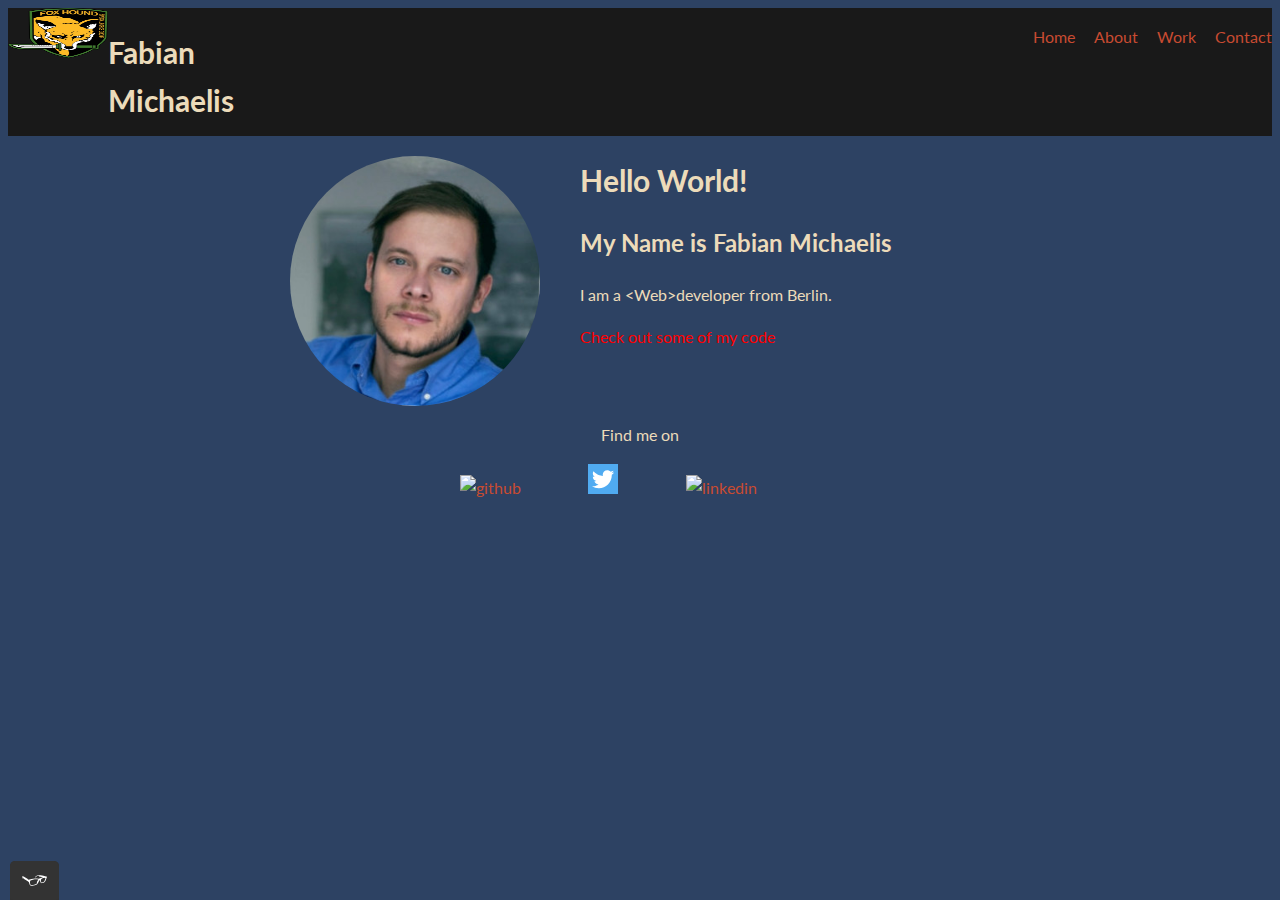
==== index.html @ 4f7755e6 "put charset in own row" ====
<!DOCTYPE html>
<html lang="en-US">
    <head>
        <meta charset="UTF-8">
        <meta name="viewport" content="width=device-width, initial-scale=1">
        <title>Fabian Michaelis - Portfolio</title>
        <link href="https://fonts.googleapis.com/css2?family=Lato:wght@400;700&display=swap" rel="stylesheet">
        <link rel="shortcut icon" href="https://www.wikipedia.org/static/favicon/wikipedia.ico">
        <link rel="stylesheet" type="text/css" href="https://cdnjs.cloudflare.com/ajax/libs/normalize/8.0.0/normalize.min.css">
        <link rel="stylesheet" type="text/css" href="css/style.production.css">
        
    </head>
   
    <body>
        
         <!--the head starts here-->
        
         <header class="page-header">
            <img src="img/FOXHOUND_Logo.webp" alt="logo" class="page-header__item logo">
            <h1 class="page-header__item">Fabian Michaelis</h1>
            <nav class="main-navigation page-header__item">
                <ul class="navigation-list" role ="menubar">
                        <li role="presentation">
                            <a class="pullRightLeft navigation-list__item" href="index.html"  id="home" role="menuitem">Home</a>
                        </li>
                        <li role="presentation">
                            <a class="pullRightLeft navigation-list__item" href="about.html" target="_blank" id="about" role="menuitem" >About</a>  
                        </li>
                        <li role="presentation">               
                            <a class="pullRightLeft navigation-list__item" href="work.html" id="work" role="menuitem" >Work</a>
                        </li>
                        <li role="presentation">
                            <a class="pullRightLeft navigation-list__item" href="contact.html" id="contact" role="menuitem" >Contact</a>
                        </li>
                </ul>
            </nav>        
        </header>


        <!--the head ends here-->
        
        
        <!--Main content starts here-->
        
        <!--the profile starts here-->

        <main class="profile">
            <div class="profile-picture">
                <img class="profile-portrait" src="img/1559252000316.jpeg" alt="profile-picture">
            </div>
                <div class="profile-description">   
                    <h1>Hello World!</h1>
                    <h2>My Name is Fabian Michaelis</h2>
                    <p>I am a <span>&lt;Web&gt;</span>developer from Berlin.</p>
                    <a href="http//github.com" id="code-link">Check out some of my code</a>
                </div>    
            </main>
        
         
        <!--Main content ends here-->
        <!--the profile ends here-->
        




        <!--The footer starts here-->
        
        <footer class="page-footer"> 
            
            <!--social-media starts here-->   
              
            <div class="social-media">     
                
                <p>Find me on</p>
                <!-- Github logo -->
               <a href="https://github.com/FabiMi"><img class="icons" src="https://img.icons8.com/material/100/000000/github.png" alt="github"></a>
                
                <!-- Twitter logo -->
                <a href="https://twitter.com/careerfoundry">
                    <svg version="1.1" class="icons" id="Capa_1" xmlns="http://www.w3.org/2000/svg" xmlns:xlink="http://www.w3.org/1999/xlink" x="0px" y="0px" viewBox="0 0 455.731 455.731" style="enable-background:new 0 0 455.731 455.731;" xml:space="preserve">
                      <g>
                        <rect x="0" y="0" style="fill:#50ABF1;" width="455.731" height="455.731" />
                        <path style="fill:#FFFFFF;" d="M60.377,337.822c30.33,19.236,66.308,30.368,104.875,30.368c108.349,0,196.18-87.841,196.18-196.18
                        c0-2.705-0.057-5.39-0.161-8.067c3.919-3.084,28.157-22.511,34.098-35c0,0-19.683,8.18-38.947,10.107
                        c-0.038,0-0.085,0.009-0.123,0.009c0,0,0.038-0.019,0.104-0.066c1.775-1.186,26.591-18.079,29.951-38.207
                        c0,0-13.922,7.431-33.415,13.932c-3.227,1.072-6.605,2.126-10.088,3.103c-12.565-13.41-30.425-21.78-50.25-21.78
                        c-38.027,0-68.841,30.805-68.841,68.803c0,5.362,0.617,10.581,1.784,15.592c-5.314-0.218-86.237-4.755-141.289-71.423
                        c0,0-32.902,44.917,19.607,91.105c0,0-15.962-0.636-29.733-8.864c0,0-5.058,54.416,54.407,68.329c0,0-11.701,4.432-30.368,1.272
                        c0,0,10.439,43.968,63.271,48.077c0,0-41.777,37.74-101.081,28.885L60.377,337.822z" />
                      </g>
                    </svg>
                </a>

                <!-- LinkedIn logo -->
                <a href="https://linkedin.com/in/fabian-michaelis-84b19117"><img class="icons" src="https://img.icons8.com/doodle/48/000000/linkedin--v2.png" alt="linkedin"></a>
            </div>    
        </footer>

        <!--the footer ends here-->
        <!--social media ends here-->
        
    
       
        <script src="./js/tota11y.min.js "></script>
    </body>
</html>
---- css/style.production.css ----
/*
* Prefixed by https://autoprefixer.github.io
* PostCSS: v8.3.6,
* Autoprefixer: v10.3.1
* Browsers: last 4 version
*/

/*
* Prefixed by https://autoprefixer.github.io
* PostCSS: v8.3.6,
* Autoprefixer: v10.3.1
* Browsers: last 4 version
*/

/*
Colors used

Text Color (Dark Gray): #2b2b2b;
Primary Color (Purple): #357b70;
Secondary Color (Orange): #e0b354;
 */

/*
* Prefixed by https://autoprefixer.github.io
* PostCSS: v8.3.6,
* Autoprefixer: v10.3.1
* Browsers: last 2 version
*/


header{
  height: 8rem;
  
  }
  
  
  
   body {
      min-height: auto;
      font-family: 'Lato', sans-serif;
      font-weight: 400;
      font-size: 16px;
      /* Sets the font size to 16px */
      line-height: 1.6;
      /* Sets the line-height to 1.6 */
      background-color: #2D4263;
      -webkit-box-sizing: border-box;
              box-sizing: border-box;
      color: #ECDBBA;
   }

   body:hover{
    color:black;
   }
  
   h1 {
      font-size: 30px;
      font-weight: 700;
    }
    
    h2 {
      font-size: 24px;
      font-weight: 700;
    }
    
    h3 {
      font-size: 18px;
      font-weight: 700;
    }
  
  
    .pullRightLeft a:before, .pullRightLeft a:after
    {
        position: absolute;
        width: 2px;
        height: 100%;
        top: 0px;
        content: '';
        background: #FFF;
        opacity: 0.3;
        -webkit-transition: all 0.3s;
        -o-transition: all 0.3s;
        transition: all 0.3s;
    }
    
    .pullRightLeft a:before
    {
        left: 0px;
    } 
    
    .pullRightLeft a:after
    {
        right: 0px;
    }
    
    .pullRightLeft a:hover:before, .pullRightLeft a:hover:after
    {
        width: 100%;
    }
  
  
  
  
  
  
    a {
      color: #C84B31;
      text-decoration: none;
      margin-right: 5%;
      
  
    }
  
    a:visited {
      /* visited link */
      color: #C84B31;
    }
    
  
  
    a:hover, a:focus {
      text-decoration: none;
      color: #C84B31;
      font-style: oblique;
      font-size: 20px;
      transition: 200ms;
      border-top: solid;
      transform: scale(2);
    }
  a:hover::after{
    transform: scale(1.5);
    transition: 200ms;
  
  }
    
    
    a:active {
     /*selected link*/
      color: #489c79;
    }
  

  
  
  
    button {
      /* overwrites browser defaults and resets the border */
      border: none;
      /* takes the font from the outer container */
      font-family: inherit;
      /* styles the background color, font color, and text decoration (underline, etc.) of the button */
      background-color: #e0b354;
      color: #2b2b2b;
      text-decoration: none;
      /*adds spacing to the button (this will be discussed more in-depth later) */
      padding: 10px;
      border-radius: 3px;
      /* gives the button a bottom border with a width of 2px, a type of solid, and a color in RGBA format */
      border-bottom: 2px solid rgba(0, 0, 0, 0.3);
    }
  
    button:hover, button:focus {
      /* lets the mouse appear as a hand when hovering over the button */
      cursor: pointer;
      /* reduces the opacity of the button to 80% */
      opacity: 0.8;
    }
  
    .button__secondary {
      background-color:#e0b354;
      color: #2b2b2b;
    }
  
  
  
  .profile-portrait{
      float: left;
      width: 250px;
      margin-right: 40px;
      border-radius: 50%;
      border-radius: 50%;
  }
  
  .profile-portrait:hover{
  background-color: aliceblue;
  border-radius: 10%;
  -webkit-transition: 200ms;
  -o-transition: 200ms;
  transition: 200ms;
  opacity: 0,2;
  
  
  }
  
    .page-footer{
         clear: both;
         display: -webkit-box;
         display: -ms-flexbox;
         display: flex; 
         -webkit-box-orient: vertical; 
         -webkit-box-direction: normal; 
             -ms-flex-direction: column; 
                 flex-direction: column;
         text-align: center;
  
    }
  
  
 
  
  .profile {
    max-width: 700px;
    margin: 0 auto;
  }
  
  
  @-webkit-keyframes menu-change {
    0% {
      background-color:#191919;
    }
    50% {
      background-color: #312c2e;
    }
    100% {
      background-color: #2b2828;
    }
  
  
  }
  
  
  @keyframes menu-change {
    0% {
      background-color:#191919;
    }
    50% {
      background-color: #312c2e;
    }
    100% {
      background-color: #2b2828;
    }
  
  
  }
  
  
 

    
    .page-header {
      -webkit-box-sizing: border-box;
              box-sizing: border-box;
      display: -webkit-box;
      display: -ms-flexbox;
      display: flex;
      -webkit-box-orient:  vertical;
      -webkit-box-direction:  normal;
          -ms-flex-direction:  row;
              flex-direction:  row;
    
      width: 100%;
      margin-bottom: 20px;
      background-color: #191919;
      padding-bottom: 2px;
      -webkit-animation-name: menu-change;
              animation-name: menu-change;
      -webkit-animation-iteration-count: infinite;
              animation-iteration-count: infinite;
    -webkit-animation-direction: alternate;
            animation-direction: alternate;
    -webkit-animation-timing-function: linear;
            animation-timing-function: linear;
    -webkit-animation-duration: 1s;
            animation-duration: 1s;

    }

   
  
    .page-header__item {
      -webkit-box-flex: 0;
          -ms-flex: 0 1 100px;
              flex: 0 1 100px;
      position: relative;
    }
  
    .page-header__item:last-child {
      -webkit-box-flex: 1;
          -ms-flex-positive: 1;
              flex-grow: 1;
      text-align: right;
    }
  
    .navigation-list {
      list-style-type: none;
    }
  
    .navigation-list li {
      display: inline-block;
      margin-left: 15px;
    }
  
    .logo{
      width: 50px;
      height: 50px;
    float: left;
    }
    
   
  @media all and (min-width: 750px) {
    .grid {
      display: -ms-grid;
      display: grid; 
      -ms-grid-columns: 1fr 20px 1fr 20px 1fr; 
      grid-template-columns: 1fr 1fr 1fr;
      grid-gap: 20px;
      margin: 0;
  }
    
  
    .grid__item {
      background-color: rgb(104, 74, 74);
      width: auto;
      min-height: auto;
      margin: 0;
      
    }
  
    .grid__item:hover{
     border-radius: 25%;
     background-color: aliceblue;
     -webkit-transition:2s;
     -o-transition:2s;
     transition:2s;
     font-size: 12px;
    }
  
  
    .grid__item_long{
     
      -ms-grid-column: 1;
      -ms-grid-column-span: 3;
      grid-column: 1 / 4;
      -ms-grid-row: 3;
      grid-row: 3 / 3;
      background-color: rgb(104, 74, 74);
    }
  
  
    .grid__item_long:hover {
  
      -webkit-transition:2s;
  
      -o-transition:2s;
  
      transition:2s;
     background-color: rgb(10, 11, 12);
     font-size: 18px;
     border-bottom-left-radius: 25%;
     border-top-right-radius: 50%;
  
  
    }
  
    .grid__item:last-child {
      -ms-grid-column: 3;
      -ms-grid-column-span: 1;
      grid-column: 3 / 4;
      -ms-grid-row: 1;
      -ms-grid-row-span: 2;
      grid-row: 1 / 3;
    }
  }
  @media all and (max-width: 500px) {
    .grid {
      background-color: lawngreen;
      display:-ms-grid;
      display:grid;
      -ms-grid-columns: 1fr;
      grid-template-columns: 1fr;
    }
  }
  @media all and (min-width: 500px) and (max-width: 750px){
    .grid {
      background-color: rosybrown;
      display: -ms-grid;
      display: grid;
      -ms-grid-columns: 1fr 1fr;
      grid-template-columns: 1fr 1fr;
    }
  }
  @media all and (max-width: 750px) {
    .grid {
      -webkit-transition: 200ms;
      -o-transition: 200ms;
      transition: 200ms;
      background-color: lightpink;
      display: -ms-grid;
      display: grid; 
      grid-gap: 10px;
    }
    .grid__item:last-child {
      grid-column: auto / auto;
      grid-row: auto / auto;
    }
    h1 {
      font-size: 22px;
    }
  }
  
  .about-grid {
    
    display: -ms-grid;
    
    display: grid;
    -ms-grid-columns: 50% 50%;
    grid-template-columns: 50% 50%;
  
  }
  
  .about-grid-skills{
  
    -ms-grid-column: 1;
  
    -ms-grid-column-span: 2;
  
    grid-column: 1/ 3;
    -ms-grid-row: 2;
    grid-row: 2 / 2;
    margin-left: 25%;
    margin-right: 25%;
  
  
  
  }
  
  .fading-lines {
        height: 1px;
        background-color: #E6E6E6;
        width: 80%;
        margin: 0 auto;
        background-image: -o-linear-gradient(left , white 2%, #E6E6E6 50%, white 98%);
        background-image: -webkit-gradient(linear , left top, right top , color-stop(2%, white), color-stop(50%, #E6E6E6), color-stop(98%, white));
        background-image: linear-gradient(left , white 2%, #E6E6E6 50%, white 98%);
        background-image: -ms-linear-gradient(left , white 2%, #E6E6E6 50%, white 98%);
        background-image: -webkit-gradient( linear, left bottom, right bottom, color-stop(0.02, white), color-stop(0.5, gray), color-stop(0.98, white) );
  }
  
  .i-am, .i-like {
    text-align: center;
    text-decoration: none
  }
  
  .about-list {
    list-style: none;
    padding: 0;
  }
  @-webkit-keyframes sun-move {
    from {
      -webkit-transform: translate(0, 0px);
              transform: translate(0, 0px);
    }
    to {
      -webkit-transform: translate(300px, 200px);
              transform: translate(300px, 200px);
    }
      0% {
        fill: #edc655;
      }
      50% {
        fill: #fcffad;
      }
      100% {
        fill: #f76414;
      }
  
      from {
        -webkit-transform: rotate(0deg);
                transform: rotate(0deg);
      }
      to {
        -webkit-transform: rotate(10deg);
                transform: rotate(10deg);
  
      }
  
      }
  @keyframes sun-move {
    from {
      -webkit-transform: translate(0, 0px);
              transform: translate(0, 0px);
    }
    to {
      -webkit-transform: translate(300px, 200px);
              transform: translate(300px, 200px);
    }
      0% {
        fill: #edc655;
      }
      50% {
        fill: #fcffad;
      }
      100% {
        fill: #f76414;
      }
  
      from {
        -webkit-transform: rotate(0deg);
                transform: rotate(0deg);
      }
      to {
        -webkit-transform: rotate(10deg);
                transform: rotate(10deg);
  
      }
  
      }
    
    
  
  @-webkit-keyframes color-change {
    0% {
      fill: #edc655;
    }
    50% {
      fill: #fcffad;
    }
    100% {
      fill: #f76414;
    }
  }
    
    
  
  @keyframes color-change {
    0% {
      fill: #edc655;
    }
    50% {
      fill: #fcffad;
    }
    100% {
      fill: #f76414;
    }
  }
  
  .sun {
    -webkit-animation-duration: 15s;
            animation-duration: 15s;
    -webkit-animation-name: color-change;
            animation-name: color-change;
    -webkit-animation-name: sun-move;
            animation-name: sun-move;
    -webkit-animation-iteration-count: infinite;
            animation-iteration-count: infinite;
    -webkit-animation-direction: alternate;
            animation-direction: alternate;
    -webkit-animation-timing-function: linear;
            animation-timing-function: linear;
  }
  /*
  .sun{
  animation-name: sun-move;
  animation-iteration-count: infinite;
    animation-direction: alternate;
    animation-timing-function: linear;
  }
  */
  
  
  @-webkit-keyframes cloud-move {
    from {
      -webkit-transform: translate(0, 50px);
              transform: translate(0, 50px);
    }
    to {
      -webkit-transform: translate(200px, 50px);
              transform: translate(200px, 50px);
    }
  }
  
  
  @keyframes cloud-move {
    from {
      -webkit-transform: translate(0, 50px);
              transform: translate(0, 50px);
    }
    to {
      -webkit-transform: translate(200px, 50px);
              transform: translate(200px, 50px);
    }
  }
  
  .cloud-front {
    -webkit-animation: 30s cloud-move infinite alternate linear;
            animation: 30s cloud-move infinite alternate linear;
  }
  
  @-webkit-keyframes cloud-move-reverse {
    from {
      -webkit-transform: translate(446px, 48px);
              transform: translate(446px, 48px);
    }
    to {
      -webkit-transform: translate(100px, 48px);
              transform: translate(100px, 48px);
    }
  }
  
  @keyframes cloud-move-reverse {
    from {
      -webkit-transform: translate(446px, 48px);
              transform: translate(446px, 48px);
    }
    to {
      -webkit-transform: translate(100px, 48px);
              transform: translate(100px, 48px);
    }
  }
  
  .cloud-back {
    -webkit-animation: 34s cloud-move-reverse infinite alternate linear;
            animation: 34s cloud-move-reverse infinite alternate linear;
  }
  
  
  

  .intro {


margin-left: 45%;
margin-right: 45%;
  
  }


  @-webkit-keyframes skills-move {
    from {
      -webkit-transform: translate(0, 0px);
              transform: translate(0, 0px);
    }
    to {
      -webkit-transform: translate(200px, 0px);
    }  
    }


  @keyframes skills-move {
    from {
      -webkit-transform: translate(0, 0px);
              transform: translate(0, 0px);
    }
    to {
      -webkit-transform: translate(200px, 0px);
    }  
    }

  td{

    border-style: solid;   
    padding: 2px; 
    margin-left: 10px;

  }
.about-grid-skills {
  -webkit-animation-duration: 15s;
            animation-duration: 15s;
    -webkit-animation-name: skills-move;
            animation-name: skills-move;
            -webkit-animation-iteration-count: infinite;
            animation-iteration-count: infinite;
    -webkit-animation-direction: alternate;
            animation-direction: alternate;
    -webkit-animation-timing-function: linear;
            animation-timing-function: linear;
            -webkit-transform: scaleZ(2);
                    transform: scaleZ(2);

}

.contact-grid{

  display: -ms-grid;

  display: grid;
  -ms-grid-columns: 1fr 1fr 1fr;
  grid-template-columns: 1fr 1fr 1fr;
  -ms-grid-rows: 1fr 1fr 1fr ;
  grid-template-rows: 1fr 1fr 1fr ;
  
}

.contact-grid > *:nth-child(1){
  -ms-grid-row: 1;
  -ms-grid-column: 1;
  
}

.contact-grid > *:nth-child(2){
  -ms-grid-row: 1;
  -ms-grid-column: 2;
  
}

.contact-grid > *:nth-child(3){
  -ms-grid-row: 1;
  -ms-grid-column: 3;
  
}

.contact-grid > *:nth-child(4){
  -ms-grid-row: 2;
  -ms-grid-column: 1;
  
}

.contact-grid > *:nth-child(5){
  -ms-grid-row: 2;
  -ms-grid-column: 2;
  
}

.contact-grid > *:nth-child(6){
  -ms-grid-row: 2;
  -ms-grid-column: 3;
  
}

.contact-grid > *:nth-child(7){
  -ms-grid-row: 3;
  -ms-grid-column: 1;
  
}

.contact-grid > *:nth-child(8){
  -ms-grid-row: 3;
  -ms-grid-column: 2;
  
}

.contact-grid > *:nth-child(9){
  -ms-grid-row: 3;
  -ms-grid-column: 3;
  
}

.contact-grid-item{
  width: auto;
  min-height: auto;
  margin: 0;


} 

@-webkit-keyframes web-move{
from {
  -webkit-transform: translate(0, 0px);
          transform: translate(-100, 0px);
}
to {
  -webkit-transform: translate(200px, 0px);
  transform: translate(200, 0px);
}  
} 

@keyframes web-move{
from {
  -webkit-transform: translate(0, 0px);
          transform: translate(-100, 0px);
}
to {
  -webkit-transform: translate(200px, 0px);
  transform: translate(200, 0px);
}  
}

.web{
  -webkit-animation-name: web-move;
          animation-name: web-move;
  -webkit-animation-duration: 15s;
          animation-duration: 15s;
  -webkit-animation-iteration-count: infinite;
  animation-iteration-count: infinite;
-webkit-animation-direction: alternate;
  animation-direction: alternate;
-webkit-animation-timing-function: linear;
  animation-timing-function: linear;


}

.icons{
  width: 30px;
  height: 30px; 
  }

  #code-link{
    color:red;
  }
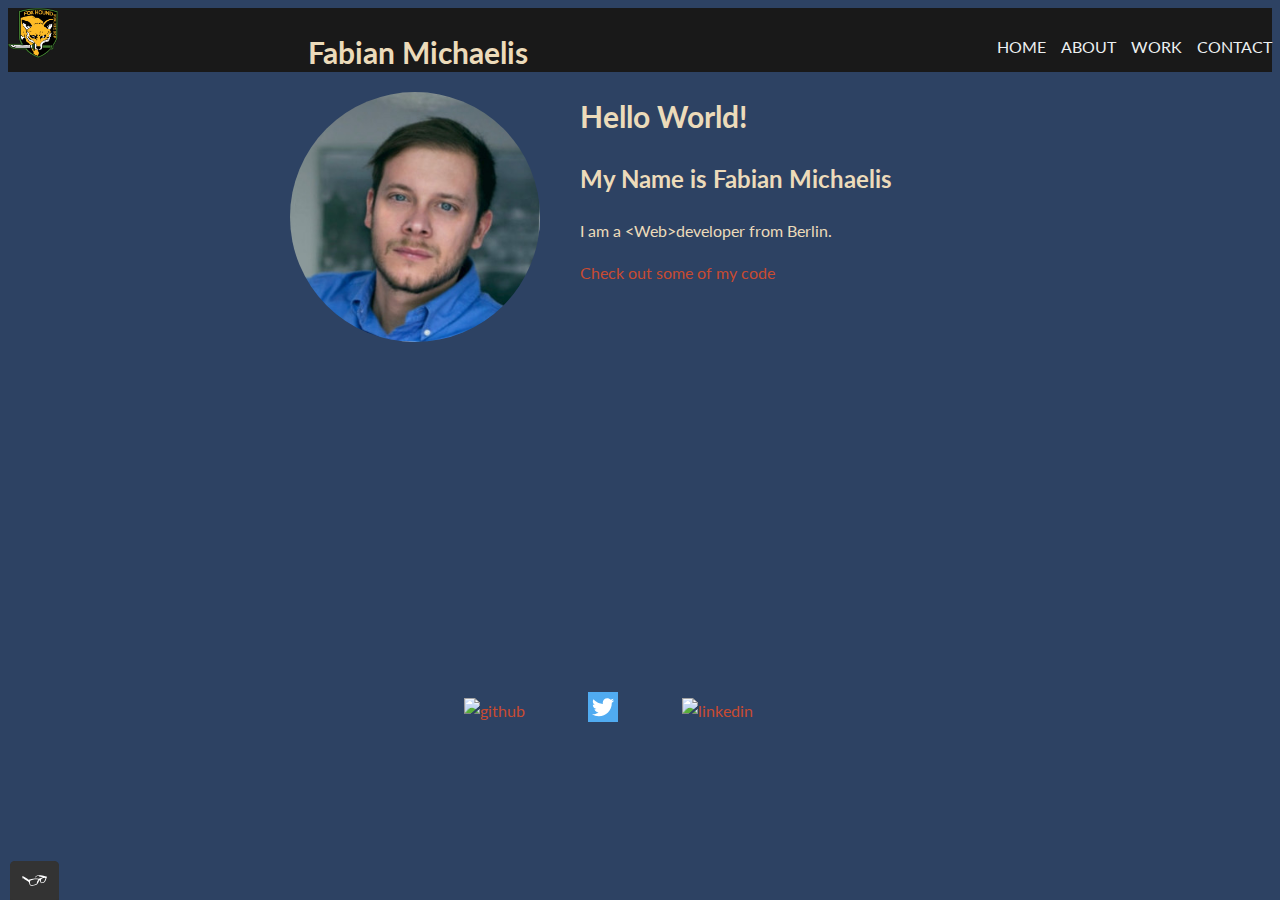
==== commit e2b4f1fb: "changed link style nav menue and centered the footer" ====
--- a/index.html
+++ b/index.html
@@ -7,7 +7,7 @@
         <link href="https://fonts.googleapis.com/css2?family=Lato:wght@400;700&display=swap" rel="stylesheet">
         <link rel="shortcut icon" href="https://www.wikipedia.org/static/favicon/wikipedia.ico">
         <link rel="stylesheet" type="text/css" href="https://cdnjs.cloudflare.com/ajax/libs/normalize/8.0.0/normalize.min.css">
-        <link rel="stylesheet" type="text/css" href="css/style.production.css">
+        <link rel="stylesheet" type="text/css" href="css/styles.css">
         
     </head>
    
@@ -16,24 +16,30 @@
          <!--the head starts here-->
         
          <header class="page-header">
-            <img src="img/FOXHOUND_Logo.webp" alt="logo" class="page-header__item logo">
-            <h1 class="page-header__item">Fabian Michaelis</h1>
+            <div class="page-header__item"> 
+            <img src="img/FOXHOUND_Logo.webp" alt="logo" class="logo">
+            </div>
+            <div class="page-header__item"> 
+            <h1>Fabian Michaelis</h1>
+            </div>
+            <div class="page-header__item"> 
             <nav class="main-navigation page-header__item">
                 <ul class="navigation-list" role ="menubar">
                         <li role="presentation">
-                            <a class="pullRightLeft navigation-list__item" href="index.html"  id="home" role="menuitem">Home</a>
+                            <a class=" navigation-list__item" href="index.html"  id="home" role="menuitem">Home</a>
                         </li>
                         <li role="presentation">
-                            <a class="pullRightLeft navigation-list__item" href="about.html" target="_blank" id="about" role="menuitem" >About</a>  
+                            <a class=" navigation-list__item" href="about.html" target="_blank" id="about" role="menuitem" >About</a>  
                         </li>
                         <li role="presentation">               
-                            <a class="pullRightLeft navigation-list__item" href="work.html" id="work" role="menuitem" >Work</a>
+                            <a class=" navigation-list__item" href="work.html" id="work" role="menuitem" >Work</a>
                         </li>
                         <li role="presentation">
-                            <a class="pullRightLeft navigation-list__item" href="contact.html" id="contact" role="menuitem" >Contact</a>
+                            <a class=" navigation-list__item" href="contact.html" id="contact" role="menuitem" >Contact</a>
                         </li>
                 </ul>
-            </nav>        
+            </nav> 
+        </div>       
         </header>
 
 
@@ -69,10 +75,9 @@
         <footer class="page-footer"> 
             
             <!--social-media starts here-->   
-              
-            <div class="social-media">     
+           
                 
-                <p>Find me on</p>
+            
                 <!-- Github logo -->
                <a href="https://github.com/FabiMi"><img class="icons" src="https://img.icons8.com/material/100/000000/github.png" alt="github"></a>
                 
@@ -94,7 +99,7 @@
 
                 <!-- LinkedIn logo -->
                 <a href="https://linkedin.com/in/fabian-michaelis-84b19117"><img class="icons" src="https://img.icons8.com/doodle/48/000000/linkedin--v2.png" alt="linkedin"></a>
-            </div>    
+               
         </footer>
 
         <!--the footer ends here-->
--- a/css/styles.css
+++ b/css/styles.css
@@ -0,0 +1,798 @@
+/*
+* Prefixed by https://autoprefixer.github.io
+* PostCSS: v8.3.6,
+* Autoprefixer: v10.3.1
+* Browsers: last 4 version
+*/
+
+/*
+Colors used
+
+Text Color (Dark Gray): #2b2b2b;
+Primary Color (Purple): #357b70;
+Secondary Color (Orange): #e0b354;
+ */
+
+/*
+* Prefixed by https://autoprefixer.github.io
+* PostCSS: v8.3.6,
+* Autoprefixer: v10.3.1
+* Browsers: last 2 version
+*/
+
+
+:root{
+
+  --primary-color: #2D4263;
+  --secondary-color:#191919;
+  --primary-link-color: #C84B31;
+  --button-primary-color: #e0b354;
+}
+
+
+
+
+
+
+/* here begins the Header*/
+
+header{
+  height: 4rem;
+  
+  }
+
+  .page-header {
+    -webkit-box-sizing: border-box;
+            box-sizing: border-box;
+    display: -webkit-box;
+    display: -ms-flexbox;
+    display: flex;
+    flex-direction: row;
+    -webkit-box-orient:  horizontal;
+    -webkit-box-direction:  normal;
+        -ms-flex-direction:  row;
+            flex-direction:  row;
+  
+    width: 100%;
+    margin-bottom: 20px;
+    background-color: var(--secondary-color);
+    padding-bottom: 2px;
+    -webkit-animation-name: menu-change;
+            animation-name: menu-change;
+    -webkit-animation-iteration-count: infinite;
+            animation-iteration-count: infinite;
+  -webkit-animation-direction: alternate;
+          animation-direction: alternate;
+  -webkit-animation-timing-function: linear;
+          animation-timing-function: linear;
+  -webkit-animation-duration: 1s;
+          animation-duration: 1s;
+
+  }
+
+  .page-header__item {
+    -webkit-box-flex: 0;
+        -ms-flex: 0 1 300px;
+            flex: 0 1 300px;
+    position: relative;
+  }
+
+  .page-header__item:last-child {
+    -webkit-box-flex: 1;
+        -ms-flex-positive: 1;
+            flex-grow: 1;
+    text-align: right;
+    float:right;
+    
+  }
+
+  .logo{
+    width: 50px;
+    height: 50px;
+  float: left;
+  }
+
+  .navigation-list {
+    list-style-type: none;
+  }
+
+  .navigation-list li {
+    display: inline-block;
+    margin-left: 15px;
+  }
+
+
+
+ul {
+display: flex;
+flex-direction: row;
+align-items: start;
+list-style-type: none;
+}
+
+li {
+  padding: 6px 0;
+}
+
+  .navigation-list__item {
+    position: relative;
+    display: block;
+    padding: 4px 0;
+    font-family: Lato, sans-serif;
+    color: #ecf0f1;
+    text-decoration: none;
+    text-transform: uppercase;
+    transition: 0.5s;
+  }
+  
+    .navigation-list__item::after  {
+      position: absolute;
+      content: "";
+      top: 100%;
+      left: 0;
+      width: 100%;
+      height: 3px;
+      background: #3498db;
+      transform: scaleX(0);
+      transform-origin: right;
+      transition: transform 0.5s;
+    }
+    
+
+    .navigation-list__item:hover {
+      color: #95a5a6;
+    }
+
+    .navigation-list__item:hover::after {
+      transform: scaleX(1);
+      transform-origin: left;
+    }
+
+
+
+    @-webkit-keyframes menu-change {
+      0% {
+        background-color:var(--secondary-color);
+      }
+      50% {
+        background-color: #312c2e;
+      }
+      100% {
+        background-color: #2b2828;
+      }
+    
+    
+    }
+    
+    
+    @keyframes menu-change {
+      0% {
+        background-color:var(--secondary-color);
+      }
+      50% {
+        background-color: #312c2e;
+      }
+      100% {
+        background-color: #2b2828;
+      }
+    
+    
+    }
+    
+  
+  /* here ends the header*/
+  
+  
+   body {
+
+      min-height: auto;
+      font-family: 'Lato', sans-serif;
+      font-weight: 400;
+      font-size: 16px;
+      /* Sets the font size to 16px */
+      line-height: 1.6;
+      /* Sets the line-height to 1.6 */
+      background-color: var(--primary-color);
+      -webkit-box-sizing: border-box;
+              box-sizing: border-box;
+      color: #ECDBBA;
+   }
+  
+   h1 {
+      font-size: 30px;
+      font-weight: 700;
+    }
+    
+    h2 {
+      font-size: 24px;
+      font-weight: 700;
+    }
+    
+    h3 {
+      font-size: 18px;
+      font-weight: 700;
+    }
+  
+
+  
+  
+  
+  
+  
+  
+    a {
+      color: var(--primary-link-color);
+      text-decoration: none;
+      margin-right: 5%;
+      
+  
+    }
+  
+    a:visited {
+      /* visited link */
+      color: var(--primary-link-color);
+    }
+    
+  
+  
+    button {
+      /* overwrites browser defaults and resets the border */
+      border: none;
+      /* takes the font from the outer container */
+      font-family: inherit;
+      /* styles the background color, font color, and text decoration (underline, etc.) of the button */
+      background-color: var(--button-primary-color);
+      color: #2b2b2b;
+      text-decoration: none;
+      /*adds spacing to the button (this will be discussed more in-depth later) */
+      padding: 10px;
+      border-radius: 3px;
+      /* gives the button a bottom border with a width of 2px, a type of solid, and a color in RGBA format */
+      border-bottom: 2px solid rgba(0, 0, 0, 0.3);
+    }
+  
+    button:hover, button:focus {
+      /* lets the mouse appear as a hand when hovering over the button */
+      cursor: pointer;
+      /* reduces the opacity of the button to 80% */
+      opacity: 0.8;
+    }
+  
+    .button__secondary {
+      background-color:var(--button-primary-color);
+      color: #2b2b2b;
+    }
+  
+  
+  
+  .profile-portrait{
+      float: left;
+      width: 250px;
+      margin-right: 40px;
+      border-radius: 50%;
+      border-radius: 50%;
+  }
+  
+  .profile-portrait:hover{
+  background-color: aliceblue;
+  border-radius: 10%;
+  -webkit-transition: 200ms;
+  -o-transition: 200ms;
+  transition: 200ms;
+  opacity: 0,2;
+  
+  
+  }
+  
+    
+  
+  
+  
+  
+  .profile {
+    max-width: 700px;
+    margin: 0 auto;
+    min-height: 600px;
+  }
+  
+  
+ 
+  
+ 
+
+    
+    
+  
+
+    
+   
+  @media all and (min-width: 750px) {
+    .grid {
+      display: -ms-grid;
+      display: grid; 
+      -ms-grid-columns: 1fr 20px 1fr 20px 1fr; 
+      grid-template-columns: 1fr 1fr 1fr;
+      grid-gap: 20px;
+      margin: 0;
+  }
+    
+  
+    .grid__item {
+      background-color: rgb(104, 74, 74);
+      width: auto;
+      min-height: auto;
+      margin: 0;
+      
+    }
+  
+    .grid__item:hover{
+     border-radius: 25%;
+     background-color: aliceblue;
+     -webkit-transition:2s;
+     -o-transition:2s;
+     transition:2s;
+     font-size: 12px;
+    }
+  
+  
+    .grid__item_long{
+     
+      -ms-grid-column: 1;
+      -ms-grid-column-span: 3;
+      grid-column: 1 / 4;
+      -ms-grid-row: 3;
+      grid-row: 3 / 3;
+      background-color: rgb(104, 74, 74);
+    }
+  
+  
+    .grid__item_long:hover {
+  
+      -webkit-transition:2s;
+  
+      -o-transition:2s;
+  
+      transition:2s;
+     background-color: rgb(10, 11, 12);
+     font-size: 18px;
+     border-bottom-left-radius: 25%;
+     border-top-right-radius: 50%;
+  
+  
+    }
+  
+    .grid__item:last-child {
+      -ms-grid-column: 3;
+      -ms-grid-column-span: 1;
+      grid-column: 3 / 4;
+      -ms-grid-row: 1;
+      -ms-grid-row-span: 2;
+      grid-row: 1 / 3;
+    }
+  }
+  @media all and (max-width: 500px) {
+    .grid {
+      background-color: lawngreen;
+      display:-ms-grid;
+      display:grid;
+      -ms-grid-columns: 1fr;
+      grid-template-columns: 1fr;
+    }
+  }
+  @media all and (min-width: 500px) and (max-width: 750px){
+    .grid {
+      background-color: rosybrown;
+      display: -ms-grid;
+      display: grid;
+      -ms-grid-columns: 1fr 1fr;
+      grid-template-columns: 1fr 1fr;
+    }
+  }
+  @media all and (max-width: 750px) {
+    .grid {
+      -webkit-transition: 200ms;
+      -o-transition: 200ms;
+      transition: 200ms;
+      background-color: lightpink;
+      display: -ms-grid;
+      display: grid; 
+      grid-gap: 10px;
+    }
+    .grid__item:last-child {
+      grid-column: auto / auto;
+      grid-row: auto / auto;
+    }
+    h1 {
+      font-size: 22px;
+    }
+  }
+  
+  .about-grid {
+    
+    display: -ms-grid;
+    
+    display: grid;
+    -ms-grid-columns: 50% 50%;
+    grid-template-columns: 50% 50%;
+  
+  }
+  
+  .about-grid-skills{
+  
+    -ms-grid-column: 1;
+  
+    -ms-grid-column-span: 2;
+  
+    grid-column: 1/ 3;
+    -ms-grid-row: 2;
+    grid-row: 2 / 2;
+    margin-left: 25%;
+    margin-right: 25%;
+  
+  
+  
+  }
+  
+  .fading-lines {
+        height: 1px;
+        background-color: #E6E6E6;
+        width: 80%;
+        margin: 0 auto;
+        background-image: -webkit-gradient(linear , left top, right top , color-stop(2%, white), color-stop(50%, #E6E6E6), color-stop(98%, white));
+        background-image: -o-linear-gradient(left , white 2%, #E6E6E6 50%, white 98%);
+        background-image: linear-gradient(left , white 2%, #E6E6E6 50%, white 98%);
+        background-image: -ms-linear-gradient(left , white 2%, #E6E6E6 50%, white 98%);
+        background-image: -webkit-gradient( linear, left bottom, right bottom, color-stop(0.02, white), color-stop(0.5, gray), color-stop(0.98, white) );
+  }
+  
+  .i-am, .i-like {
+    text-align: center;
+    text-decoration: none
+  }
+  
+  .about-list {
+    list-style: none;
+    padding: 0;
+  }
+  @-webkit-keyframes sun-move {
+    from {
+      -webkit-transform: translate(0, 0px);
+              transform: translate(0, 0px);
+    }
+    to {
+      -webkit-transform: translate(300px, 200px);
+              transform: translate(300px, 200px);
+    }
+      0% {
+        fill: #edc655;
+      }
+      50% {
+        fill: #fcffad;
+      }
+      100% {
+        fill: #f76414;
+      }
+  
+      from {
+        -webkit-transform: rotate(0deg);
+                transform: rotate(0deg);
+      }
+      to {
+        -webkit-transform: rotate(10deg);
+                transform: rotate(10deg);
+  
+      }
+  
+      }
+  @keyframes sun-move {
+    from {
+      -webkit-transform: translate(0, 0px);
+              transform: translate(0, 0px);
+    }
+    to {
+      -webkit-transform: translate(300px, 200px);
+              transform: translate(300px, 200px);
+    }
+      0% {
+        fill: #edc655;
+      }
+      50% {
+        fill: #fcffad;
+      }
+      100% {
+        fill: #f76414;
+      }
+  
+      from {
+        -webkit-transform: rotate(0deg);
+                transform: rotate(0deg);
+      }
+      to {
+        -webkit-transform: rotate(10deg);
+                transform: rotate(10deg);
+  
+      }
+  
+      }
+    
+    
+  
+  @-webkit-keyframes color-change {
+    0% {
+      fill: #edc655;
+    }
+    50% {
+      fill: #fcffad;
+    }
+    100% {
+      fill: #f76414;
+    }
+  }
+    
+    
+  
+  @keyframes color-change {
+    0% {
+      fill: #edc655;
+    }
+    50% {
+      fill: #fcffad;
+    }
+    100% {
+      fill: #f76414;
+    }
+  }
+  
+  .sun {
+    -webkit-animation-duration: 15s;
+            animation-duration: 15s;
+    -webkit-animation-name: color-change;
+            animation-name: color-change;
+    -webkit-animation-name: sun-move;
+            animation-name: sun-move;
+    -webkit-animation-iteration-count: infinite;
+            animation-iteration-count: infinite;
+    -webkit-animation-direction: alternate;
+            animation-direction: alternate;
+    -webkit-animation-timing-function: linear;
+            animation-timing-function: linear;
+  }
+  /*
+  .sun{
+  animation-name: sun-move;
+  animation-iteration-count: infinite;
+    animation-direction: alternate;
+    animation-timing-function: linear;
+  }
+  */
+  
+  
+  @-webkit-keyframes cloud-move {
+    from {
+      -webkit-transform: translate(0, 50px);
+              transform: translate(0, 50px);
+    }
+    to {
+      -webkit-transform: translate(200px, 50px);
+              transform: translate(200px, 50px);
+    }
+  }
+  
+  
+  @keyframes cloud-move {
+    from {
+      -webkit-transform: translate(0, 50px);
+              transform: translate(0, 50px);
+    }
+    to {
+      -webkit-transform: translate(200px, 50px);
+              transform: translate(200px, 50px);
+    }
+  }
+  
+  .cloud-front {
+    -webkit-animation: 30s cloud-move infinite alternate linear;
+            animation: 30s cloud-move infinite alternate linear;
+  }
+  
+  @-webkit-keyframes cloud-move-reverse {
+    from {
+      -webkit-transform: translate(446px, 48px);
+              transform: translate(446px, 48px);
+    }
+    to {
+      -webkit-transform: translate(100px, 48px);
+              transform: translate(100px, 48px);
+    }
+  }
+  
+  @keyframes cloud-move-reverse {
+    from {
+      -webkit-transform: translate(446px, 48px);
+              transform: translate(446px, 48px);
+    }
+    to {
+      -webkit-transform: translate(100px, 48px);
+              transform: translate(100px, 48px);
+    }
+  }
+  
+  .cloud-back {
+    -webkit-animation: 34s cloud-move-reverse infinite alternate linear;
+            animation: 34s cloud-move-reverse infinite alternate linear;
+  }
+  
+  
+  
+
+  .intro {
+
+
+margin-left: 45%;
+margin-right: 45%;
+  
+  }
+
+
+  @-webkit-keyframes skills-move {
+    from {
+      -webkit-transform: translate(0, 0px);
+              transform: translate(0, 0px);
+    }
+    to {
+      -webkit-transform: translate(200px, 0px);
+    }  
+    }
+
+
+  @keyframes skills-move {
+    from {
+      -webkit-transform: translate(0, 0px);
+              transform: translate(0, 0px);
+    }
+    to {
+      -webkit-transform: translate(200px, 0px);
+    }  
+    }
+
+  td{
+
+    border-style: solid;   
+    padding: 2px; 
+    margin-left: 10px;
+
+  }
+.about-grid-skills {
+  -webkit-animation-duration: 15s;
+            animation-duration: 15s;
+    -webkit-animation-name: skills-move;
+            animation-name: skills-move;
+            -webkit-animation-iteration-count: infinite;
+            animation-iteration-count: infinite;
+    -webkit-animation-direction: alternate;
+            animation-direction: alternate;
+    -webkit-animation-timing-function: linear;
+            animation-timing-function: linear;
+            -webkit-transform: scaleZ(2);
+                    transform: scaleZ(2);
+
+}
+
+.contact-grid{
+
+  display: -ms-grid;
+
+  display: grid;
+  -ms-grid-columns: 1fr 1fr 1fr;
+  grid-template-columns: 1fr 1fr 1fr;
+  -ms-grid-rows: 1fr 1fr 1fr ;
+  grid-template-rows: 1fr 1fr 1fr ;
+  
+}
+
+.contact-grid > *:nth-child(1){
+  -ms-grid-row: 1;
+  -ms-grid-column: 1;
+  
+}
+
+.contact-grid > *:nth-child(2){
+  -ms-grid-row: 1;
+  -ms-grid-column: 2;
+  
+}
+
+.contact-grid > *:nth-child(3){
+  -ms-grid-row: 1;
+  -ms-grid-column: 3;
+  
+}
+
+.contact-grid > *:nth-child(4){
+  -ms-grid-row: 2;
+  -ms-grid-column: 1;
+  
+}
+
+.contact-grid > *:nth-child(5){
+  -ms-grid-row: 2;
+  -ms-grid-column: 2;
+  
+}
+
+.contact-grid > *:nth-child(6){
+  -ms-grid-row: 2;
+  -ms-grid-column: 3;
+  
+}
+
+.contact-grid > *:nth-child(7){
+  -ms-grid-row: 3;
+  -ms-grid-column: 1;
+  
+}
+
+.contact-grid > *:nth-child(8){
+  -ms-grid-row: 3;
+  -ms-grid-column: 2;
+  
+}
+
+.contact-grid > *:nth-child(9){
+  -ms-grid-row: 3;
+  -ms-grid-column: 3;
+  
+}
+
+.contact-grid-item{
+  width: auto;
+  min-height: auto;
+  margin: 0;
+
+
+} 
+
+@keyframes web-move{
+from {
+  -webkit-transform: translate(0, 0px);
+          transform: translate(-100, 0px);
+}
+to {
+  -webkit-transform: translate(200px, 0px);
+  transform: translate(200, 0px);
+}  
+}
+
+.web{
+  animation-name: web-move;
+  animation-duration: 15s;
+  -webkit-animation-iteration-count: infinite;
+  animation-iteration-count: infinite;
+-webkit-animation-direction: alternate;
+  animation-direction: alternate;
+-webkit-animation-timing-function: linear;
+  animation-timing-function: linear;
+
+
+}
+.icons{
+width: 30px;
+height: 30px; 
+}
+
+/*here begins the footer*/
+.page-footer{
+  clear: both;
+  display: -webkit-box;
+  display: -ms-flexbox;
+  display: flex; 
+  -webkit-box-orient: horizontal; 
+  -webkit-box-direction: row; 
+      -ms-flex-direction: row; 
+      justify-content: center;
+      align-items: center;
+     
+  bottom: 0;
+
+}
+
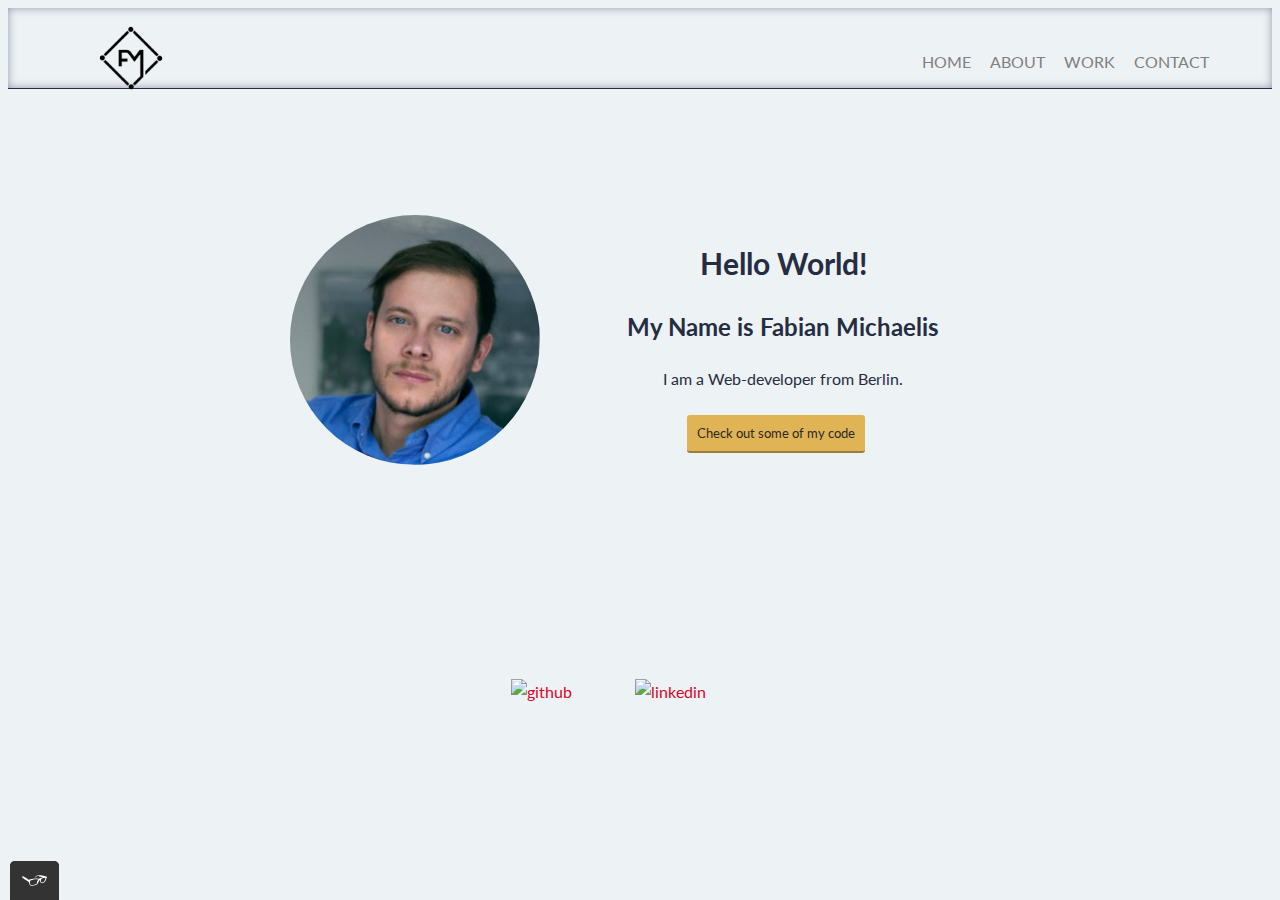
==== commit 520faea8: "adjusted work page" ====
--- a/index.html
+++ b/index.html
@@ -5,26 +5,20 @@
         <meta name="viewport" content="width=device-width, initial-scale=1">
         <title>Fabian Michaelis - Portfolio</title>
         <link href="https://fonts.googleapis.com/css2?family=Lato:wght@400;700&display=swap" rel="stylesheet">
-        <link rel="shortcut icon" href="https://www.wikipedia.org/static/favicon/wikipedia.ico">
+        <link rel="shortcut icon" href="img/Shutterstock_2183869739.png">
         <link rel="stylesheet" type="text/css" href="https://cdnjs.cloudflare.com/ajax/libs/normalize/8.0.0/normalize.min.css">
         <link rel="stylesheet" type="text/css" href="css/styles.css">
-        
     </head>
    
     <body>
         
          <!--the head starts here-->
-        
          <header class="page-header">
             <div class="page-header__item"> 
-            <img src="img/FOXHOUND_Logo.webp" alt="logo" class="logo">
+            <img src="img/Shutterstock_2183869739.png" id="logo" alt="logo" class="logo"/>
             </div>
-            <div class="page-header__item"> 
-            <h1>Fabian Michaelis</h1>
-            </div>
-            <div class="page-header__item"> 
-            <nav class="main-navigation page-header__item">
-                <ul class="navigation-list" role ="menubar">
+            <nav class="main-navigation ">
+                <ul class="navigation-list" id="navigation-list-toggle"  role ="menubar">
                         <li role="presentation">
                             <a class=" navigation-list__item" href="index.html"  id="home" role="menuitem">Home</a>
                         </li>
@@ -38,9 +32,13 @@
                             <a class=" navigation-list__item" href="contact.html" id="contact" role="menuitem" >Contact</a>
                         </li>
                 </ul>
+                <img src="./img/134216_menu_lines_hamburger_icon.png" id="hamburger" alt="menu" class="menu"/>
             </nav> 
-        </div>       
-        </header>
+
+        
+    </header>
+    
+        
 
 
         <!--the head ends here-->
@@ -51,14 +49,14 @@
         <!--the profile starts here-->
 
         <main class="profile">
-            <div class="profile-picture">
+            <div class="profile-picture" id="pic">
                 <img class="profile-portrait" src="img/1559252000316.jpeg" alt="profile-picture">
             </div>
                 <div class="profile-description">   
                     <h1>Hello World!</h1>
                     <h2>My Name is Fabian Michaelis</h2>
-                    <p>I am a <span>&lt;Web&gt;</span>developer from Berlin.</p>
-                    <a href="http//github.com" id="code-link">Check out some of my code</a>
+                    <p>I am a <span class="web" id="web">Web-</span>developer from Berlin.</p>
+                    <a href="https://github.com/FabiMi" ><button id="code-link">Check out some of my code</button> </a>
                 </div>    
             </main>
         
@@ -81,32 +79,16 @@
                 <!-- Github logo -->
                <a href="https://github.com/FabiMi"><img class="icons" src="https://img.icons8.com/material/100/000000/github.png" alt="github"></a>
                 
-                <!-- Twitter logo -->
-                <a href="https://twitter.com/careerfoundry">
-                    <svg version="1.1" class="icons" id="Capa_1" xmlns="http://www.w3.org/2000/svg" xmlns:xlink="http://www.w3.org/1999/xlink" x="0px" y="0px" viewBox="0 0 455.731 455.731" style="enable-background:new 0 0 455.731 455.731;" xml:space="preserve">
-                      <g>
-                        <rect x="0" y="0" style="fill:#50ABF1;" width="455.731" height="455.731" />
-                        <path style="fill:#FFFFFF;" d="M60.377,337.822c30.33,19.236,66.308,30.368,104.875,30.368c108.349,0,196.18-87.841,196.18-196.18
-                        c0-2.705-0.057-5.39-0.161-8.067c3.919-3.084,28.157-22.511,34.098-35c0,0-19.683,8.18-38.947,10.107
-                        c-0.038,0-0.085,0.009-0.123,0.009c0,0,0.038-0.019,0.104-0.066c1.775-1.186,26.591-18.079,29.951-38.207
-                        c0,0-13.922,7.431-33.415,13.932c-3.227,1.072-6.605,2.126-10.088,3.103c-12.565-13.41-30.425-21.78-50.25-21.78
-                        c-38.027,0-68.841,30.805-68.841,68.803c0,5.362,0.617,10.581,1.784,15.592c-5.314-0.218-86.237-4.755-141.289-71.423
-                        c0,0-32.902,44.917,19.607,91.105c0,0-15.962-0.636-29.733-8.864c0,0-5.058,54.416,54.407,68.329c0,0-11.701,4.432-30.368,1.272
-                        c0,0,10.439,43.968,63.271,48.077c0,0-41.777,37.74-101.081,28.885L60.377,337.822z" />
-                      </g>
-                    </svg>
-                </a>
 
                 <!-- LinkedIn logo -->
-                <a href="https://linkedin.com/in/fabian-michaelis-84b19117"><img class="icons" src="https://img.icons8.com/doodle/48/000000/linkedin--v2.png" alt="linkedin"></a>
+                <a href="https://linkedin.com/in/fabian-michaelis-84b191177"><img class="icons" src="https://img.icons8.com/doodle/48/000000/linkedin--v2.png" alt="linkedin"></a>
                
         </footer>
 
         <!--the footer ends here-->
         <!--social media ends here-->
         
-    
-       
-        <script src="./js/tota11y.min.js "></script>
+        <script src="js/tota11y.min.js"></script>
+        <script src="./js/index.js "></script>
     </body>
 </html>--- a/css/styles.css
+++ b/css/styles.css
@@ -21,12 +21,14 @@
 */
 
 
-:root{
-
-  --primary-color: #2D4263;
-  --secondary-color:#191919;
-  --primary-link-color: #C84B31;
+:root {
+
+  --primary-color: #edf2f4;
+  --secondary-color: #8d99ae;
+  --primary-link-color: #d90429;
   --button-primary-color: #e0b354;
+  --primary-font-color: #262d42;
+  --primary-active-link-color: #262d42;
 }
 
 
@@ -36,528 +38,443 @@
 
 /* here begins the Header*/
 
-header{
-  height: 4rem;
+header {
+border-bottom: solid 1px;
+border-color: var(--primary-font-color);
+height: 80px;
+box-shadow: inset 0 0 8px  var(--secondary-color);
+}
+
+a {
+  color: var(--primary-link-color);
+  text-decoration: none;
+  margin-right: 5%;
+
+
+}
+ 
+
+a:visited {
+  /* visited link */
+  color: var(--primary-link-color);
+}
+
+a:active {
+	color: var(primary-active-link-color) !important; 
+}  
+
+.opa {
+  background-color: var(--primary-font-color);
+
+}
+
+
+.separationline {
+  box-shadow: inset 0 0 8px #353a42;
   
-  }
-
-  .page-header {
-    -webkit-box-sizing: border-box;
-            box-sizing: border-box;
-    display: -webkit-box;
-    display: -ms-flexbox;
-    display: flex;
-    flex-direction: row;
-    -webkit-box-orient:  horizontal;
-    -webkit-box-direction:  normal;
-        -ms-flex-direction:  row;
-            flex-direction:  row;
+  width: 100%;
+  height: 100%;
+  background-color: var(--secondary-color);
+  padding-right: 10%;
+}
+
+.page-header__item {
+  -webkit-box-flex: 0;
+  -ms-flex: 0 1 300px;
+  flex: 0 1 300px;
+  position: relative;
+}
+
+.page-header__item:last-child {
+  -webkit-box-flex: 1;
+  -ms-flex-positive: 1;
+  flex-grow: 1;
+  text-align: right;
+  float: right;
+  padding-right: 10%; 
+
+}
+
+.logo {
+  width: 120px;
+  height: 120px;
+  float: left;
+  position: absolute;
+  padding-left: 5%;
+  padding-top: -5px; 
+}
+
+.logo.hide {
+  display: none;
+
+}
+
+.navigation-list {
+  list-style-type: none;
+  float: right;
+  padding-right: 5%;
+  padding-top: 15px;
+}
+
+.navigation-list li {
+  display: inline-block;
+  margin-left: 15px;
+}
+@media (max-width: 750px) {
   
-    width: 100%;
-    margin-bottom: 20px;
-    background-color: var(--secondary-color);
-    padding-bottom: 2px;
-    -webkit-animation-name: menu-change;
-            animation-name: menu-change;
-    -webkit-animation-iteration-count: infinite;
-            animation-iteration-count: infinite;
-  -webkit-animation-direction: alternate;
-          animation-direction: alternate;
-  -webkit-animation-timing-function: linear;
-          animation-timing-function: linear;
-  -webkit-animation-duration: 1s;
-          animation-duration: 1s;
-
-  }
-
-  .page-header__item {
-    -webkit-box-flex: 0;
-        -ms-flex: 0 1 300px;
-            flex: 0 1 300px;
-    position: relative;
-  }
-
-  .page-header__item:last-child {
-    -webkit-box-flex: 1;
-        -ms-flex-positive: 1;
-            flex-grow: 1;
-    text-align: right;
-    float:right;
-    
-  }
-
-  .logo{
-    width: 50px;
-    height: 50px;
-  float: left;
-  }
-
-  .navigation-list {
-    list-style-type: none;
-  }
-
-  .navigation-list li {
-    display: inline-block;
-    margin-left: 15px;
-  }
-
-
-
-ul {
-display: flex;
-flex-direction: row;
-align-items: start;
-list-style-type: none;
+
+#navigation-list-toggle {
+  display: none;
+}
+
+} 
+
+@media (min-width: 750px) {
+#hamburger {
+  display: none;
+}
+}
+
+@media (max-width: 750px) {
+  #hamburger {
+    float: right;
+    padding-right: 5%;
+    padding-top: 15px; 
+    height: 45px;
+    width: 45px;
+  }
 }
 
 li {
   padding: 6px 0;
 }
 
-  .navigation-list__item {
-    position: relative;
-    display: block;
-    padding: 4px 0;
-    font-family: Lato, sans-serif;
-    color: #ecf0f1;
-    text-decoration: none;
-    text-transform: uppercase;
-    transition: 0.5s;
-  }
-  
-    .navigation-list__item::after  {
-      position: absolute;
-      content: "";
-      top: 100%;
-      left: 0;
-      width: 100%;
-      height: 3px;
-      background: #3498db;
-      transform: scaleX(0);
-      transform-origin: right;
-      transition: transform 0.5s;
-    }
-    
-
-    .navigation-list__item:hover {
-      color: #95a5a6;
-    }
-
-    .navigation-list__item:hover::after {
-      transform: scaleX(1);
-      transform-origin: left;
-    }
-
-
-
-    @-webkit-keyframes menu-change {
-      0% {
-        background-color:var(--secondary-color);
-      }
-      50% {
-        background-color: #312c2e;
-      }
-      100% {
-        background-color: #2b2828;
-      }
-    
-    
-    }
-    
-    
-    @keyframes menu-change {
-      0% {
-        background-color:var(--secondary-color);
-      }
-      50% {
-        background-color: #312c2e;
-      }
-      100% {
-        background-color: #2b2828;
-      }
-    
-    
-    }
-    
-  
-  /* here ends the header*/
-  
-  
-   body {
-
-      min-height: auto;
-      font-family: 'Lato', sans-serif;
-      font-weight: 400;
-      font-size: 16px;
-      /* Sets the font size to 16px */
-      line-height: 1.6;
-      /* Sets the line-height to 1.6 */
-      background-color: var(--primary-color);
-      -webkit-box-sizing: border-box;
-              box-sizing: border-box;
-      color: #ECDBBA;
-   }
-  
-   h1 {
-      font-size: 30px;
-      font-weight: 700;
-    }
-    
-    h2 {
-      font-size: 24px;
-      font-weight: 700;
-    }
-    
-    h3 {
-      font-size: 18px;
-      font-weight: 700;
-    }
-  
-
-  
-  
-  
-  
-  
-  
-    a {
-      color: var(--primary-link-color);
-      text-decoration: none;
-      margin-right: 5%;
-      
-  
-    }
-  
-    a:visited {
-      /* visited link */
-      color: var(--primary-link-color);
-    }
-    
-  
-  
-    button {
-      /* overwrites browser defaults and resets the border */
-      border: none;
-      /* takes the font from the outer container */
-      font-family: inherit;
-      /* styles the background color, font color, and text decoration (underline, etc.) of the button */
-      background-color: var(--button-primary-color);
-      color: #2b2b2b;
-      text-decoration: none;
-      /*adds spacing to the button (this will be discussed more in-depth later) */
-      padding: 10px;
-      border-radius: 3px;
-      /* gives the button a bottom border with a width of 2px, a type of solid, and a color in RGBA format */
-      border-bottom: 2px solid rgba(0, 0, 0, 0.3);
-    }
-  
-    button:hover, button:focus {
-      /* lets the mouse appear as a hand when hovering over the button */
-      cursor: pointer;
-      /* reduces the opacity of the button to 80% */
-      opacity: 0.8;
-    }
-  
-    .button__secondary {
-      background-color:var(--button-primary-color);
-      color: #2b2b2b;
-    }
-  
-  
-  
-  .profile-portrait{
-      float: left;
-      width: 250px;
-      margin-right: 40px;
-      border-radius: 50%;
-      border-radius: 50%;
-  }
-  
-  .profile-portrait:hover{
-  background-color: aliceblue;
-  border-radius: 10%;
-  -webkit-transition: 200ms;
-  -o-transition: 200ms;
-  transition: 200ms;
-  opacity: 0,2;
-  
-  
-  }
-  
-    
-  
-  
-  
-  
-  .profile {
-    max-width: 700px;
-    margin: 0 auto;
-    min-height: 600px;
-  }
-  
-  
- 
-  
- 
-
-    
-    
-  
-
-    
-   
-  @media all and (min-width: 750px) {
-    .grid {
-      display: -ms-grid;
-      display: grid; 
-      -ms-grid-columns: 1fr 20px 1fr 20px 1fr; 
-      grid-template-columns: 1fr 1fr 1fr;
-      grid-gap: 20px;
-      margin: 0;
-  }
-    
-  
-    .grid__item {
-      background-color: rgb(104, 74, 74);
-      width: auto;
-      min-height: auto;
-      margin: 0;
-      
-    }
-  
-    .grid__item:hover{
-     border-radius: 25%;
-     background-color: aliceblue;
-     -webkit-transition:2s;
-     -o-transition:2s;
-     transition:2s;
-     font-size: 12px;
-    }
-  
-  
-    .grid__item_long{
-     
-      -ms-grid-column: 1;
-      -ms-grid-column-span: 3;
-      grid-column: 1 / 4;
-      -ms-grid-row: 3;
-      grid-row: 3 / 3;
-      background-color: rgb(104, 74, 74);
-    }
-  
-  
-    .grid__item_long:hover {
-  
-      -webkit-transition:2s;
-  
-      -o-transition:2s;
-  
-      transition:2s;
-     background-color: rgb(10, 11, 12);
-     font-size: 18px;
-     border-bottom-left-radius: 25%;
-     border-top-right-radius: 50%;
-  
-  
-    }
-  
-    .grid__item:last-child {
-      -ms-grid-column: 3;
-      -ms-grid-column-span: 1;
-      grid-column: 3 / 4;
-      -ms-grid-row: 1;
-      -ms-grid-row-span: 2;
-      grid-row: 1 / 3;
-    }
-  }
-  @media all and (max-width: 500px) {
-    .grid {
-      background-color: lawngreen;
-      display:-ms-grid;
-      display:grid;
-      -ms-grid-columns: 1fr;
-      grid-template-columns: 1fr;
-    }
-  }
-  @media all and (min-width: 500px) and (max-width: 750px){
-    .grid {
-      background-color: rosybrown;
-      display: -ms-grid;
-      display: grid;
-      -ms-grid-columns: 1fr 1fr;
-      grid-template-columns: 1fr 1fr;
-    }
-  }
-  @media all and (max-width: 750px) {
-    .grid {
-      -webkit-transition: 200ms;
-      -o-transition: 200ms;
-      transition: 200ms;
-      background-color: lightpink;
-      display: -ms-grid;
-      display: grid; 
-      grid-gap: 10px;
-    }
-    .grid__item:last-child {
-      grid-column: auto / auto;
-      grid-row: auto / auto;
-    }
-    h1 {
-      font-size: 22px;
-    }
-  }
-  
-  .about-grid {
-    
-    display: -ms-grid;
-    
-    display: grid;
-    -ms-grid-columns: 50% 50%;
-    grid-template-columns: 50% 50%;
-  
-  }
-  
-  .about-grid-skills{
-  
-    -ms-grid-column: 1;
-  
-    -ms-grid-column-span: 2;
-  
-    grid-column: 1/ 3;
-    -ms-grid-row: 2;
-    grid-row: 2 / 2;
-    margin-left: 25%;
-    margin-right: 25%;
-  
-  
-  
-  }
-  
-  .fading-lines {
-        height: 1px;
-        background-color: #E6E6E6;
-        width: 80%;
-        margin: 0 auto;
-        background-image: -webkit-gradient(linear , left top, right top , color-stop(2%, white), color-stop(50%, #E6E6E6), color-stop(98%, white));
-        background-image: -o-linear-gradient(left , white 2%, #E6E6E6 50%, white 98%);
-        background-image: linear-gradient(left , white 2%, #E6E6E6 50%, white 98%);
-        background-image: -ms-linear-gradient(left , white 2%, #E6E6E6 50%, white 98%);
-        background-image: -webkit-gradient( linear, left bottom, right bottom, color-stop(0.02, white), color-stop(0.5, gray), color-stop(0.98, white) );
-  }
-  
-  .i-am, .i-like {
-    text-align: center;
-    text-decoration: none
-  }
-  
-  .about-list {
-    list-style: none;
-    padding: 0;
-  }
-  @-webkit-keyframes sun-move {
-    from {
-      -webkit-transform: translate(0, 0px);
-              transform: translate(0, 0px);
-    }
-    to {
-      -webkit-transform: translate(300px, 200px);
-              transform: translate(300px, 200px);
-    }
-      0% {
-        fill: #edc655;
-      }
-      50% {
-        fill: #fcffad;
-      }
-      100% {
-        fill: #f76414;
-      }
-  
-      from {
-        -webkit-transform: rotate(0deg);
-                transform: rotate(0deg);
-      }
-      to {
-        -webkit-transform: rotate(10deg);
-                transform: rotate(10deg);
-  
-      }
-  
-      }
-  @keyframes sun-move {
-    from {
-      -webkit-transform: translate(0, 0px);
-              transform: translate(0, 0px);
-    }
-    to {
-      -webkit-transform: translate(300px, 200px);
-              transform: translate(300px, 200px);
-    }
-      0% {
-        fill: #edc655;
-      }
-      50% {
-        fill: #fcffad;
-      }
-      100% {
-        fill: #f76414;
-      }
-  
-      from {
-        -webkit-transform: rotate(0deg);
-                transform: rotate(0deg);
-      }
-      to {
-        -webkit-transform: rotate(10deg);
-                transform: rotate(10deg);
-  
-      }
-  
-      }
-    
-    
-  
-  @-webkit-keyframes color-change {
-    0% {
-      fill: #edc655;
-    }
-    50% {
-      fill: #fcffad;
-    }
-    100% {
-      fill: #f76414;
-    }
-  }
-    
-    
-  
-  @keyframes color-change {
-    0% {
-      fill: #edc655;
-    }
-    50% {
-      fill: #fcffad;
-    }
-    100% {
-      fill: #f76414;
-    }
-  }
-  
-  .sun {
-    -webkit-animation-duration: 15s;
-            animation-duration: 15s;
-    -webkit-animation-name: color-change;
-            animation-name: color-change;
-    -webkit-animation-name: sun-move;
-            animation-name: sun-move;
-    -webkit-animation-iteration-count: infinite;
-            animation-iteration-count: infinite;
-    -webkit-animation-direction: alternate;
-            animation-direction: alternate;
-    -webkit-animation-timing-function: linear;
-            animation-timing-function: linear;
-  }
-  /*
+.navigation-list__item {
+  position: relative;
+  display: block;
+  padding: 4px 0;
+  font-family: Lato, sans-serif;
+  color: grey;
+  text-decoration: none;
+  text-transform: uppercase;
+  transition: 0.5s;
+}
+
+.navigation-list__item::after {
+  position: absolute;
+  content: "";
+  top: 100%;
+  left: 0;
+  width: 100%;
+  height: 3px;
+  background: #3498db;
+  transform: scaleX(0);
+  transform-origin: right;
+  transition: transform 0.5s;
+}
+
+
+.navigation-list__item:hover {
+  color: #95a5a6;
+}
+
+.navigation-list__item:hover::after {
+  transform: scaleX(1);
+  transform-origin: left;
+}
+
+.navigation-list__item--active {
+	color: var(--primary-active-link-color);
+}
+.berlin-illustration {
+
+  padding-left: 15%;
+
+}
+
+/*<------- here ends the header-------->*/
+
+/* body starts here */
+
+body {
+  min-height: auto;
+  font-family: 'Lato', sans-serif;
+  font-weight: 400;
+  font-size: 16px;
+  line-height: 1.6;
+  background-color: var(--primary-color);
+  -webkit-box-sizing: border-box;
+  box-sizing: border-box;
+  color: var(--primary-font-color);
+
+}
+
+h1 {
+  font-size: 30px;
+  font-weight: 700;
+}
+
+h2 {
+  font-size: 24px;
+  font-weight: 700;
+}
+
+h3 {
+  font-size: 18px;
+  font-weight: 700;
+}
+
+
+
+
+
+/*Buttons start*/
+
+
+
+button {
+  /* overwrites browser defaults and resets the border */
+  border: none;
+  /* takes the font from the outer container */
+  font-family: inherit;
+  /* styles the background color, font color, and text decoration (underline, etc.) of the button */
+  background-color: var(--button-primary-color);
+  color: #2b2b2b;
+  text-decoration: none;
+  /*adds spacing to the button (this will be discussed more in-depth later) */
+  padding: 10px;
+  border-radius: 3px;
+  /* gives the button a bottom border with a width of 2px, a type of solid, and a color in RGBA format */
+  border-bottom: 2px solid rgba(0, 0, 0, 0.3);
+}
+
+button:hover,
+button:focus {
+  /* lets the mouse appear as a hand when hovering over the button */
+  cursor: pointer;
+  /* reduces the opacity of the button to 80% */
+  opacity: 0.8;
+}
+
+.button__secondary {
+  background-color: var(--button-primary-color);
+  color: #2b2b2b;
+}
+
+#code-link {
+
+  margin-left: 1.3rem;
+  margin-top: 0.5rem;
+}
+
+/*Buttons*/
+
+
+.profile-portrait {
+  float: left;
+  width: 250px;
+  margin-right: 40px;
+  border-radius: 50%;
+  border-radius: 50%;
+}
+
+.profile-portrait:hover {
+  border-radius: 20%;
+  -webkit-transition: 4000ms;
+  -o-transition: 4000ms;
+  transition: 4000ms;
+  opacity: 0, 2;
+  transform: rotate(-360deg);
+  transform: scale3d(5px, 5px, 5px);
+
+}
+
+.profile {
+  max-width: 700px;
+  margin: 0 auto;
+  min-height: 400px;
+  margin-top: 10%;
+  text-align: center;
+}
+
+.profile-description {
+  padding: 4px;
+}
+
+
+
+
+.about-grid {
+
+  display: -ms-grid;
+  display: grid;
+  -ms-grid-columns: 50% 50%;
+  grid-template-columns: 50% 50%;
+  padding-left: 20%;
+  padding-right: 20%;
+
+
+}
+
+.about-grid-skills {
+
+  -ms-grid-column: 1;
+
+  -ms-grid-column-span: 2;
+
+  grid-column: 1/ 3;
+  -ms-grid-row: 2;
+  grid-row: 2 / 2;
+  margin-left: 20%;
+  margin-right: 20%;
+
+
+
+}
+
+.fading-lines {
+  height: 1px;
+  background-color: #E6E6E6;
+  width: 80%;
+  margin: 0 auto;
+  background-image: -webkit-gradient(linear, left top, right top, color-stop(2%, white), color-stop(50%, #E6E6E6), color-stop(98%, white));
+  background-image: -o-linear-gradient(left, white 2%, #E6E6E6 50%, white 98%);
+  background-image: linear-gradient(left, white 2%, #E6E6E6 50%, white 98%);
+  background-image: -ms-linear-gradient(left, white 2%, #E6E6E6 50%, white 98%);
+  background-image: -webkit-gradient(linear, left bottom, right bottom, color-stop(0.02, white), color-stop(0.5, gray), color-stop(0.98, white));
+}
+
+.i-am,
+.i-like {
+  text-align: center;
+  text-decoration: none
+}
+
+.about-list {
+  list-style-type: none;
+  padding: 0;
+}
+
+@-webkit-keyframes sun-move {
+  from {
+    -webkit-transform: translate(0, 0px);
+    transform: translate(0, 0px);
+  }
+
+  to {
+    -webkit-transform: translate(300px, 200px);
+    transform: translate(300px, 200px);
+  }
+
+  0% {
+    fill: #edc655;
+  }
+
+  50% {
+    fill: #fcffad;
+  }
+
+  100% {
+    fill: #f76414;
+  }
+
+  from {
+    -webkit-transform: rotate(0deg);
+    transform: rotate(0deg);
+  }
+
+  to {
+    -webkit-transform: rotate(10deg);
+    transform: rotate(10deg);
+
+  }
+
+}
+
+@keyframes sun-move {
+  from {
+    -webkit-transform: translate(0, 0px);
+    transform: translate(0, 0px);
+  }
+
+  to {
+    -webkit-transform: translate(300px, 200px);
+    transform: translate(300px, 200px);
+  }
+
+  0% {
+    fill: #edc655;
+  }
+
+  50% {
+    fill: #fcffad;
+  }
+
+  100% {
+    fill: #f76414;
+  }
+
+  from {
+    -webkit-transform: rotate(0deg);
+    transform: rotate(0deg);
+  }
+
+  to {
+    -webkit-transform: rotate(10deg);
+    transform: rotate(10deg);
+
+  }
+
+}
+
+
+
+@-webkit-keyframes color-change {
+  0% {
+    fill: #edc655;
+  }
+
+  50% {
+    fill: #fcffad;
+  }
+
+  100% {
+    fill: #f76414;
+  }
+}
+
+
+
+@keyframes color-change {
+  0% {
+    fill: #edc655;
+  }
+
+  50% {
+    fill: #fcffad;
+  }
+
+  100% {
+    fill: #f76414;
+  }
+}
+
+.sun {
+  -webkit-animation-duration: 15s;
+  animation-duration: 15s;
+  -webkit-animation-name: color-change;
+  animation-name: color-change;
+  -webkit-animation-name: sun-move;
+  animation-name: sun-move;
+  -webkit-animation-iteration-count: infinite;
+  animation-iteration-count: infinite;
+  -webkit-animation-direction: alternate;
+  animation-direction: alternate;
+  -webkit-animation-timing-function: linear;
+  animation-timing-function: linear;
+}
+
+/*
   .sun{
   animation-name: sun-move;
   animation-iteration-count: infinite;
@@ -565,234 +482,327 @@
     animation-timing-function: linear;
   }
   */
-  
-  
-  @-webkit-keyframes cloud-move {
-    from {
-      -webkit-transform: translate(0, 50px);
-              transform: translate(0, 50px);
-    }
-    to {
-      -webkit-transform: translate(200px, 50px);
-              transform: translate(200px, 50px);
-    }
-  }
-  
-  
-  @keyframes cloud-move {
-    from {
-      -webkit-transform: translate(0, 50px);
-              transform: translate(0, 50px);
-    }
-    to {
-      -webkit-transform: translate(200px, 50px);
-              transform: translate(200px, 50px);
-    }
-  }
-  
-  .cloud-front {
-    -webkit-animation: 30s cloud-move infinite alternate linear;
-            animation: 30s cloud-move infinite alternate linear;
-  }
-  
-  @-webkit-keyframes cloud-move-reverse {
-    from {
-      -webkit-transform: translate(446px, 48px);
-              transform: translate(446px, 48px);
-    }
-    to {
-      -webkit-transform: translate(100px, 48px);
-              transform: translate(100px, 48px);
-    }
-  }
-  
-  @keyframes cloud-move-reverse {
-    from {
-      -webkit-transform: translate(446px, 48px);
-              transform: translate(446px, 48px);
-    }
-    to {
-      -webkit-transform: translate(100px, 48px);
-              transform: translate(100px, 48px);
-    }
-  }
-  
-  .cloud-back {
-    -webkit-animation: 34s cloud-move-reverse infinite alternate linear;
-            animation: 34s cloud-move-reverse infinite alternate linear;
-  }
-  
-  
-  
-
-  .intro {
-
-
-margin-left: 45%;
-margin-right: 45%;
-  
-  }
-
-
-  @-webkit-keyframes skills-move {
-    from {
-      -webkit-transform: translate(0, 0px);
-              transform: translate(0, 0px);
-    }
-    to {
-      -webkit-transform: translate(200px, 0px);
-    }  
-    }
-
-
-  @keyframes skills-move {
-    from {
-      -webkit-transform: translate(0, 0px);
-              transform: translate(0, 0px);
-    }
-    to {
-      -webkit-transform: translate(200px, 0px);
-    }  
-    }
-
-  td{
-
-    border-style: solid;   
-    padding: 2px; 
-    margin-left: 10px;
-
-  }
+
+
+@-webkit-keyframes cloud-move {
+  from {
+    -webkit-transform: translate(0, 50px);
+    transform: translate(0, 50px);
+  }
+
+  to {
+    -webkit-transform: translate(200px, 50px);
+    transform: translate(200px, 50px);
+  }
+}
+
+
+@keyframes cloud-move {
+  from {
+    -webkit-transform: translate(0, 50px);
+    transform: translate(0, 50px);
+  }
+
+  to {
+    -webkit-transform: translate(200px, 50px);
+    transform: translate(200px, 50px);
+  }
+}
+
+.cloud-front {
+  -webkit-animation: 30s cloud-move infinite alternate linear;
+  animation: 30s cloud-move infinite alternate linear;
+}
+
+@-webkit-keyframes cloud-move-reverse {
+  from {
+    -webkit-transform: translate(446px, 48px);
+    transform: translate(446px, 48px);
+  }
+
+  to {
+    -webkit-transform: translate(100px, 48px);
+    transform: translate(100px, 48px);
+  }
+}
+
+@keyframes cloud-move-reverse {
+  from {
+    -webkit-transform: translate(446px, 48px);
+    transform: translate(446px, 48px);
+  }
+
+  to {
+    -webkit-transform: translate(100px, 48px);
+    transform: translate(100px, 48px);
+  }
+}
+
+.cloud-back {
+  -webkit-animation: 34s cloud-move-reverse infinite alternate linear;
+  animation: 34s cloud-move-reverse infinite alternate linear;
+}
+
+
+
+
+.intro {
+
+
+  margin-left: 45%;
+  margin-right: 45%;
+
+}
+
+
+@-webkit-keyframes skills-move {
+  from {
+    -webkit-transform: translate(0, 0px);
+    transform: translate(0, 0px);
+  }
+
+  to {
+    -webkit-transform: translate(200px, 0px);
+  }
+}
+
+
+@keyframes skills-move {
+  from {
+    -webkit-transform: translate(0, 0px);
+    transform: translate(0, 0px);
+  }
+
+  to {
+    -webkit-transform: translate(200px, 0px);
+  }
+}
+
+td {
+
+  border-style: solid;
+  padding: 2px;
+  margin-left: 10px;
+
+}
+
+
+/*Grid (about and work section) starts here*/
+
 .about-grid-skills {
   -webkit-animation-duration: 15s;
-            animation-duration: 15s;
-    -webkit-animation-name: skills-move;
-            animation-name: skills-move;
-            -webkit-animation-iteration-count: infinite;
-            animation-iteration-count: infinite;
-    -webkit-animation-direction: alternate;
-            animation-direction: alternate;
-    -webkit-animation-timing-function: linear;
-            animation-timing-function: linear;
-            -webkit-transform: scaleZ(2);
-                    transform: scaleZ(2);
-
-}
-
-.contact-grid{
-
-  display: -ms-grid;
-
-  display: grid;
-  -ms-grid-columns: 1fr 1fr 1fr;
-  grid-template-columns: 1fr 1fr 1fr;
-  -ms-grid-rows: 1fr 1fr 1fr ;
-  grid-template-rows: 1fr 1fr 1fr ;
-  
-}
-
-.contact-grid > *:nth-child(1){
-  -ms-grid-row: 1;
-  -ms-grid-column: 1;
-  
-}
-
-.contact-grid > *:nth-child(2){
-  -ms-grid-row: 1;
-  -ms-grid-column: 2;
-  
-}
-
-.contact-grid > *:nth-child(3){
-  -ms-grid-row: 1;
-  -ms-grid-column: 3;
-  
-}
-
-.contact-grid > *:nth-child(4){
-  -ms-grid-row: 2;
-  -ms-grid-column: 1;
-  
-}
-
-.contact-grid > *:nth-child(5){
-  -ms-grid-row: 2;
-  -ms-grid-column: 2;
-  
-}
-
-.contact-grid > *:nth-child(6){
-  -ms-grid-row: 2;
-  -ms-grid-column: 3;
-  
-}
-
-.contact-grid > *:nth-child(7){
-  -ms-grid-row: 3;
-  -ms-grid-column: 1;
-  
-}
-
-.contact-grid > *:nth-child(8){
-  -ms-grid-row: 3;
-  -ms-grid-column: 2;
-  
-}
-
-.contact-grid > *:nth-child(9){
-  -ms-grid-row: 3;
-  -ms-grid-column: 3;
-  
-}
-
-.contact-grid-item{
-  width: auto;
-  min-height: auto;
-  margin: 0;
-
-
-} 
-
-@keyframes web-move{
-from {
-  -webkit-transform: translate(0, 0px);
-          transform: translate(-100, 0px);
-}
-to {
-  -webkit-transform: translate(200px, 0px);
-  transform: translate(200, 0px);
-}  
-}
-
-.web{
-  animation-name: web-move;
   animation-duration: 15s;
+  -webkit-animation-name: skills-move;
+  animation-name: skills-move;
   -webkit-animation-iteration-count: infinite;
   animation-iteration-count: infinite;
--webkit-animation-direction: alternate;
+  -webkit-animation-direction: alternate;
   animation-direction: alternate;
--webkit-animation-timing-function: linear;
+  -webkit-animation-timing-function: linear;
   animation-timing-function: linear;
-
-
-}
-.icons{
-width: 30px;
-height: 30px; 
-}
-
-/*here begins the footer*/
-.page-footer{
+  -webkit-transform: scaleZ(2);
+  transform: scaleZ(2);
+
+}
+
+/*<------contact-page starts here------>*/
+
+#contact-data{
+  padding-top: 8rem;
+  padding-left: 40%;
+}
+
+@media (max-width: 750px) {
+  #contact-data {
+    padding-left: 20%;
+  }
+}
+
+
+#contact-list {
+  list-style: none;
+
+}
+
+
+input {
+
+  margin-left: 3rem;
+
+
+}
+/*<------contact-page ends here------>*/
+table {
+  border: 0px solid;
+}
+
+
+
+.web:hover {
+  transition: 2s;
+  transform: rotateY(-180deg);
+}
+
+.web:hover:after {
+  transition: 2s;
+
+
+}
+
+/*<-------here begins the footer-------->*/
+.page-footer {
+  flex-direction: row;
   clear: both;
   display: -webkit-box;
   display: -ms-flexbox;
-  display: flex; 
-  -webkit-box-orient: horizontal; 
-  -webkit-box-direction: row; 
-      -ms-flex-direction: row; 
-      justify-content: center;
-      align-items: center;
-     
+  display: flex;
+  -webkit-box-orient: horizontal;
+  -webkit-box-direction: row;
+  -ms-flex-direction: row;
+  justify-content: center;
+  align-items: center;
+
   bottom: 0;
-
-}
-
+  margin-top: 5%;
+
+}
+
+.icons {
+  width: 30px;
+  height: 30px;
+}
+
+/*<-------here ends the footer-------->*/
+
+/*<-----------here begins the Work_PAge------------>*/
+
+
+#mywork {
+  margin-left: 45%;
+}
+
+
+#grid-section {
+  padding-top: 1rem;
+  padding-left: 1%;
+  padding-right: 1%;
+}
+
+@media all and (min-width: 750px) {
+  .grid {
+    display: -ms-grid;
+    display: grid;
+    -ms-grid-columns: 1fr 20px 1fr 20px 1fr;
+    grid-template-columns: 1fr 1fr 1fr;
+
+    grid-gap: 20px;
+    margin: 0;
+  }
+
+
+  .grid__item {
+    background-color: var(--secondary-color);
+    width: auto;
+    min-height: auto;
+    margin: 0;
+
+  }
+
+  .grid__item:hover {
+
+    background-color: aliceblue;
+    -webkit-transition: 2s;
+    -o-transition: 2s;
+    transition: 2s;
+  }
+
+
+  .grid__item_long {
+
+    -ms-grid-column: 1;
+    -ms-grid-column-span: 3;
+    grid-column: 1 / 4;
+    -ms-grid-row: 3;
+    grid-row: 3 / 3;
+    background-color: var(--secondary-color);
+  }
+
+
+  .grid__item:last-child {
+    -ms-grid-column: 3;
+    -ms-grid-column-span: 2;
+    grid-column: 3 / 4;
+    -ms-grid-row: 1;
+    -ms-grid-row-span: 2;
+    grid-row: 1 / 3;
+    max-height: fit-content;
+  }
+}
+
+@media all and (max-width: 500px) {
+  .grid {
+    background-color: lawngreen;
+    display: -ms-grid;
+    display: grid;
+    -ms-grid-columns: 1fr;
+    grid-template-columns: 1fr;
+  }
+}
+
+@media all and (min-width: 500px) and (max-width: 750px) {
+  .grid {
+    background-color: rosybrown;
+    display: -ms-grid;
+    display: grid;
+    -ms-grid-columns: 1fr 1fr;
+    grid-template-columns: 1fr 1fr;
+    padding-top: 1%;
+  }
+}
+
+@media all and (max-width: 500px) {
+  .grid {
+    -webkit-transition: 200ms;
+    -o-transition: 200ms;
+    transition: 200ms;
+    background-color: lightpink;
+    display: -ms-grid;
+    display: grid;
+    grid-gap: 10px;
+  }
+
+  .grid__item:last-child {
+    grid-column: auto / auto;
+    grid-row: auto / auto;
+  }
+
+  h1 {
+    font-size: 22px;
+  }
+}
+
+.project-imgs {
+  width: 90%;
+  height: 15rem;
+  padding: 5%
+}
+
+.project-links {
+
+  padding-left: 5%;
+  padding-right: 5%;
+  padding-bottom: 5%;
+  padding-top: 5%;
+}
+
+.chatAppimg {
+  display: flex;
+  flex-direction: row;
+}
+
+.grid_item_long_img {
+  display: flex;
+  flex-direction: row;
+}
+
+/*<-----------here ends the Work-Page------------>*/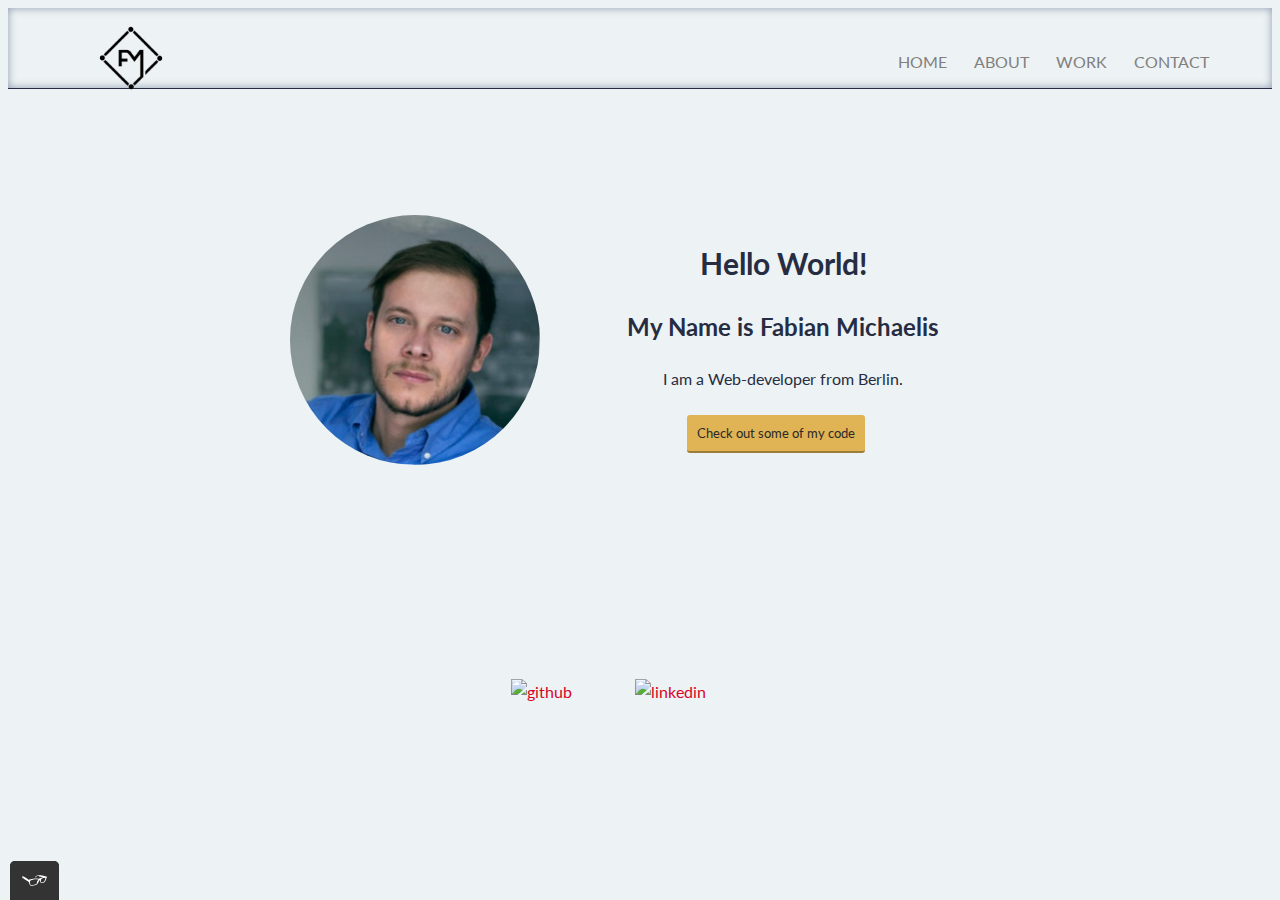
==== commit a1b40257: "updated" ====
--- a/index.html
+++ b/index.html
@@ -33,6 +33,21 @@
                         </li>
                 </ul>
                 <img src="./img/134216_menu_lines_hamburger_icon.png" id="hamburger" alt="menu" class="menu"/>
+                <nav class="smart-navigation smart-navigation-hide smart-navigation-hide2 " id="smart-navigation">
+                    <ul class="navigation-list" id="navigation-list-hide"  role ="menubar">
+                            <li role="presentation">
+                                <a class=" navigation-list__item" href="index.html"  id="home" role="menuitem">Home</a>
+                            </li>
+                            <li role="presentation">
+                                <a class=" navigation-list__item" href="about.html" target="_blank" id="about" role="menuitem" >About</a>  
+                            </li>
+                            <li role="presentation">               
+                                <a class=" navigation-list__item" href="work.html" id="work" role="menuitem" >Work</a>
+                            </li>
+                            <li role="presentation">
+                                <a class=" navigation-list__item" href="contact.html" id="contact" role="menuitem" >Contact</a>
+                            </li>
+                    </ul>
             </nav> 
 
         
--- a/css/styles.css
+++ b/css/styles.css
@@ -122,7 +122,6 @@
 }
 @media (max-width: 750px) {
   
-
 #navigation-list-toggle {
   display: none;
 }
@@ -132,6 +131,10 @@
 @media (min-width: 750px) {
 #hamburger {
   display: none;
+}
+
+.smart-navigation-hide2{
+display: none;
 }
 }
 
@@ -143,7 +146,35 @@
     height: 45px;
     width: 45px;
   }
-}
+  .smart-navigation-hide{
+    display: none;
+    } 
+
+
+.smart-navigation{
+  transition: 1s;
+  position: absolute;
+  left: 85%;
+  top: 80px; 
+background-color: var(--button-primary-color) ;
+height: 100%;
+width: 90px;
+}
+
+.navigation-list {
+  display: flex;
+  flex-direction: column;
+}
+
+  .smart-navigation-hide{
+    display: none;
+    }
+
+}
+
+
+
+
 
 li {
   padding: 6px 0;
@@ -705,7 +736,6 @@
     width: auto;
     min-height: auto;
     margin: 0;
-
   }
 
   .grid__item:hover {
@@ -805,4 +835,16 @@
   flex-direction: row;
 }
 
+.tech{
+  display: flex;
+  flex-direction: row;
+  padding-right: 10px;
+  list-style: square inside;
+}
+
+li {
+  display: block;
+  padding-left: 8px;
+
+}
 /*<-----------here ends the Work-Page------------>*/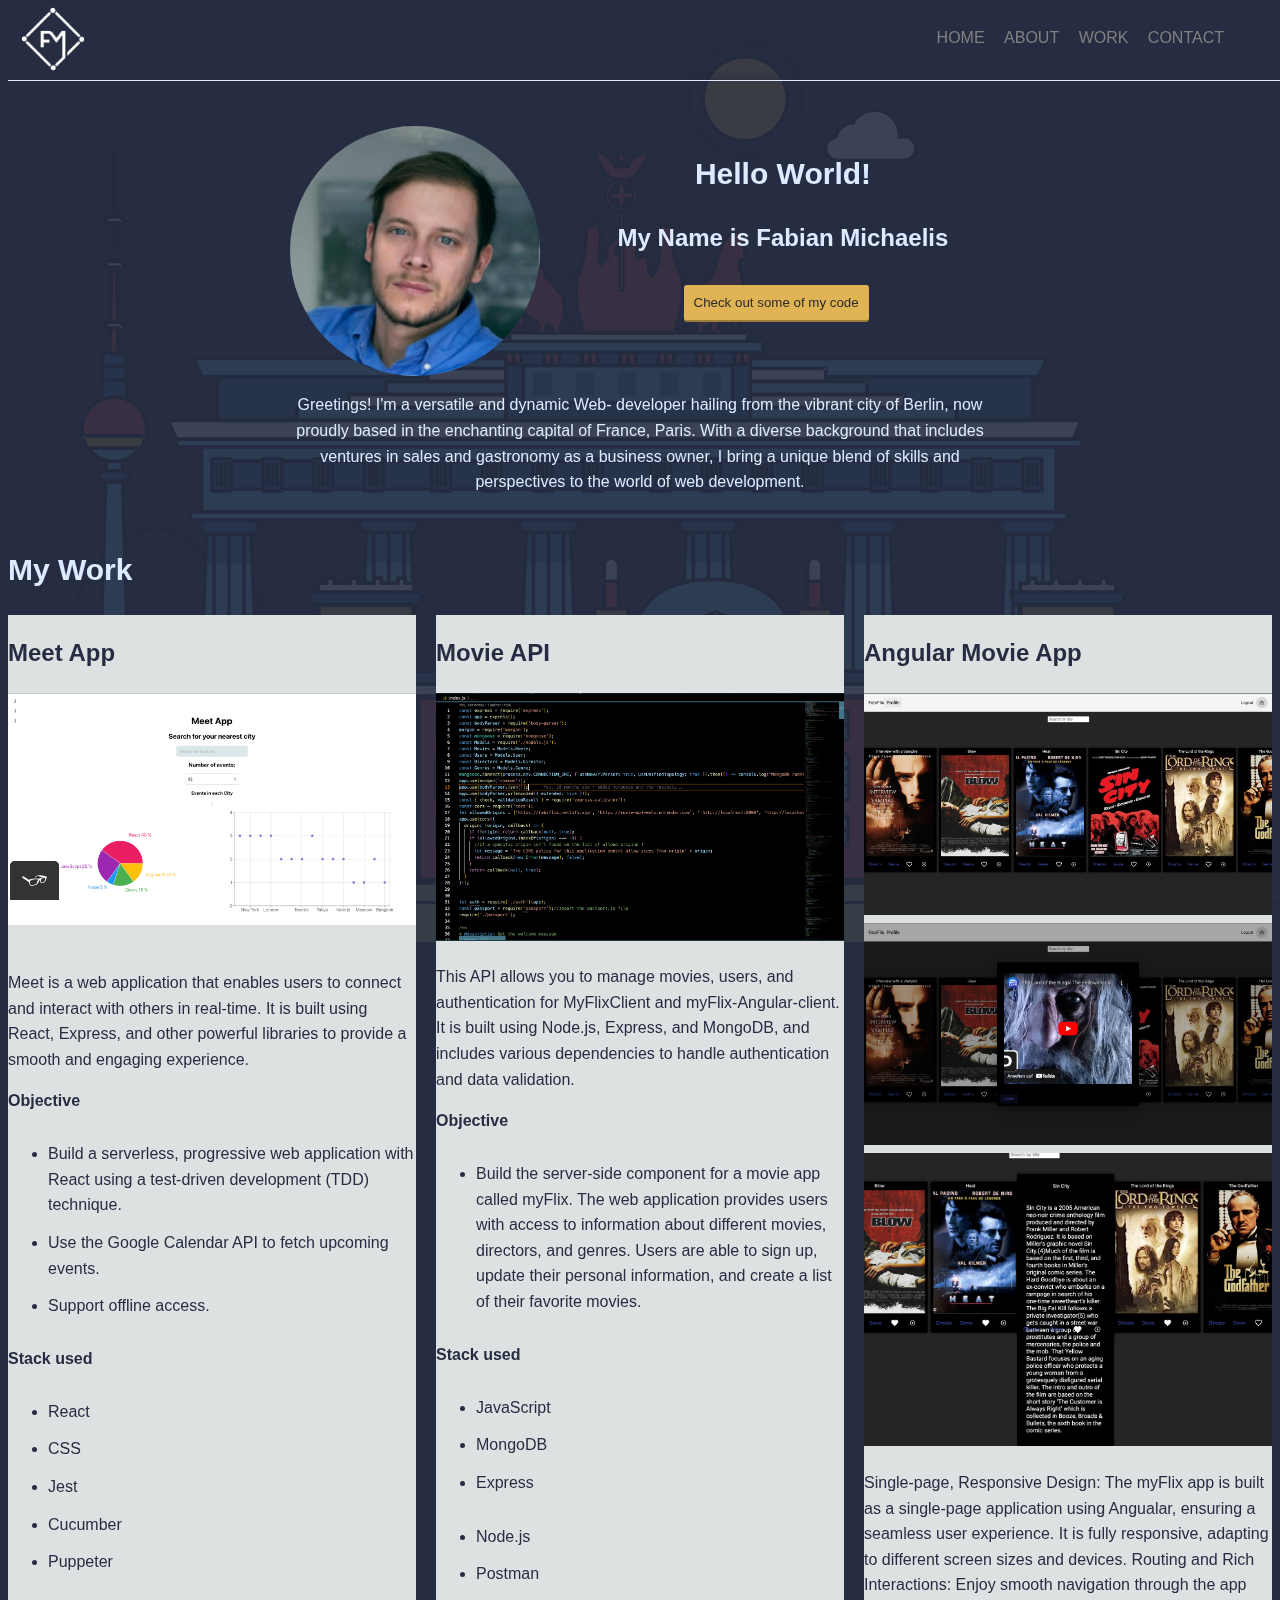
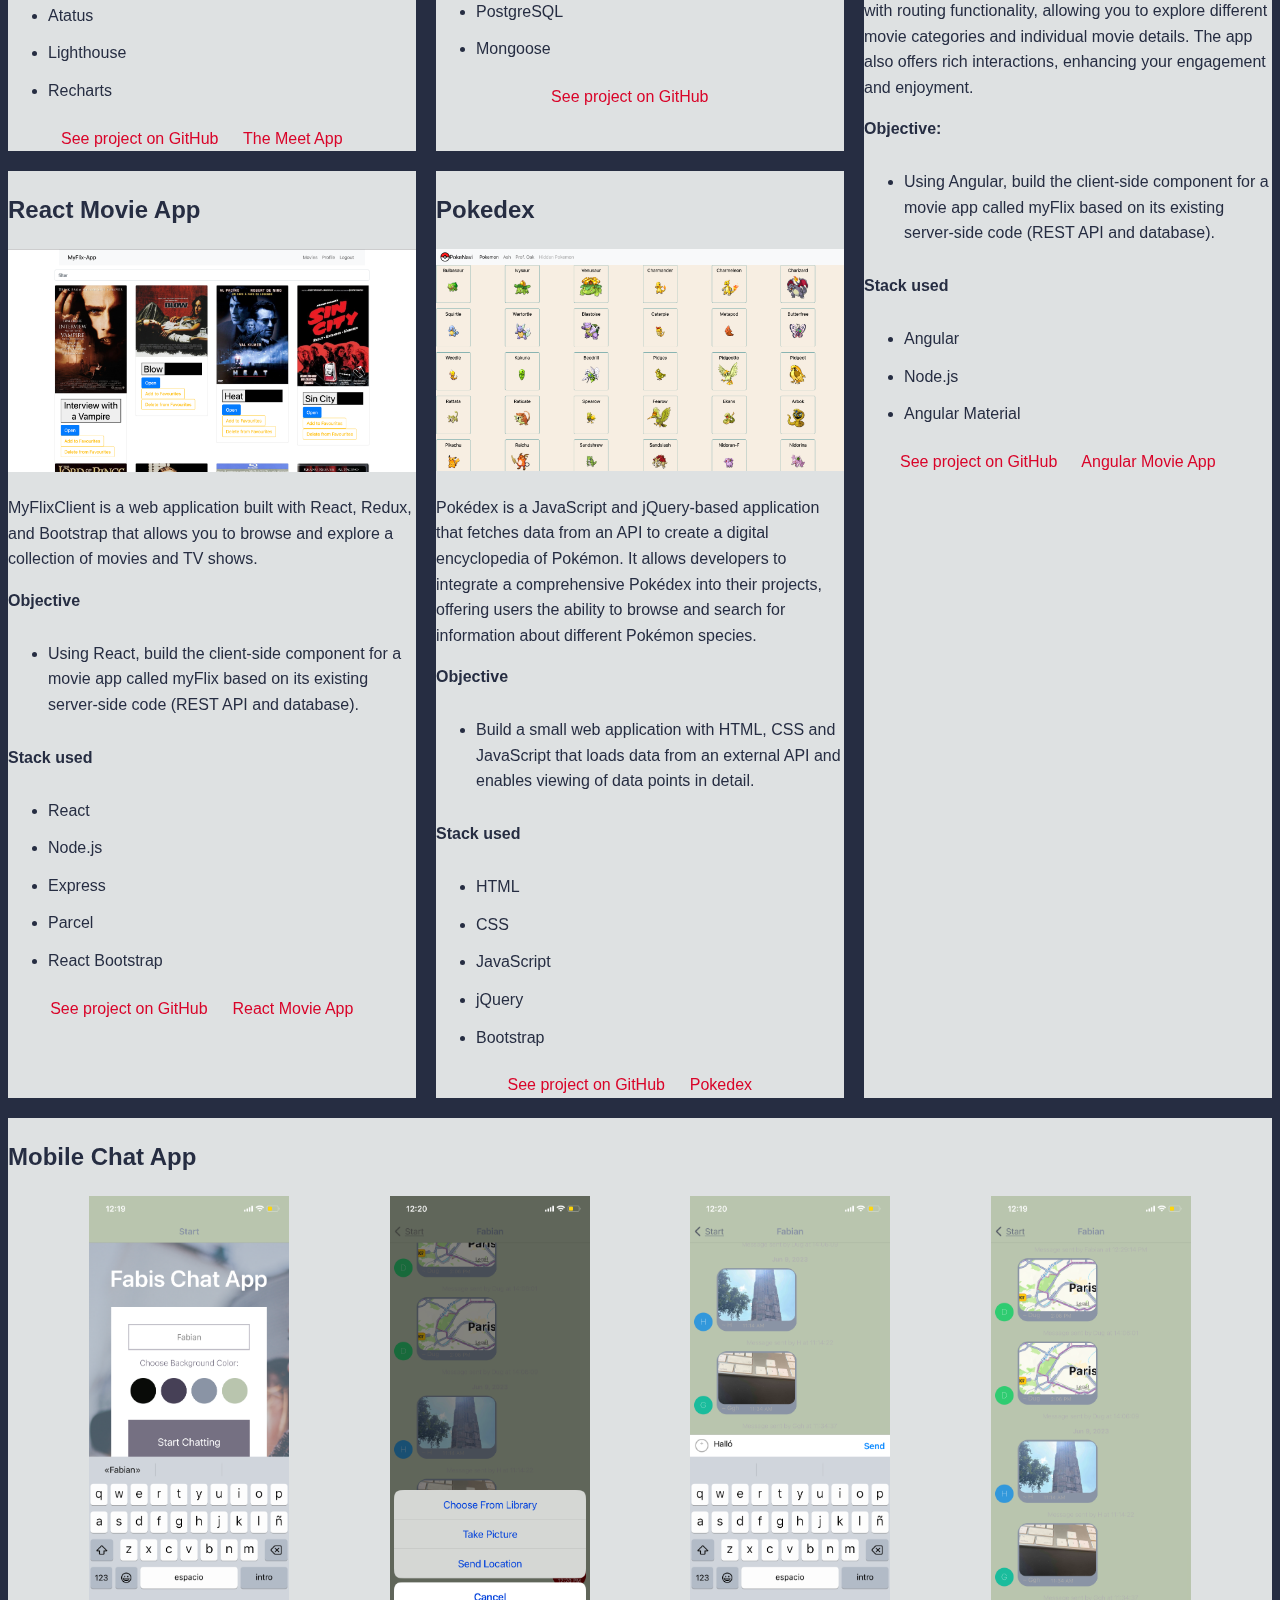
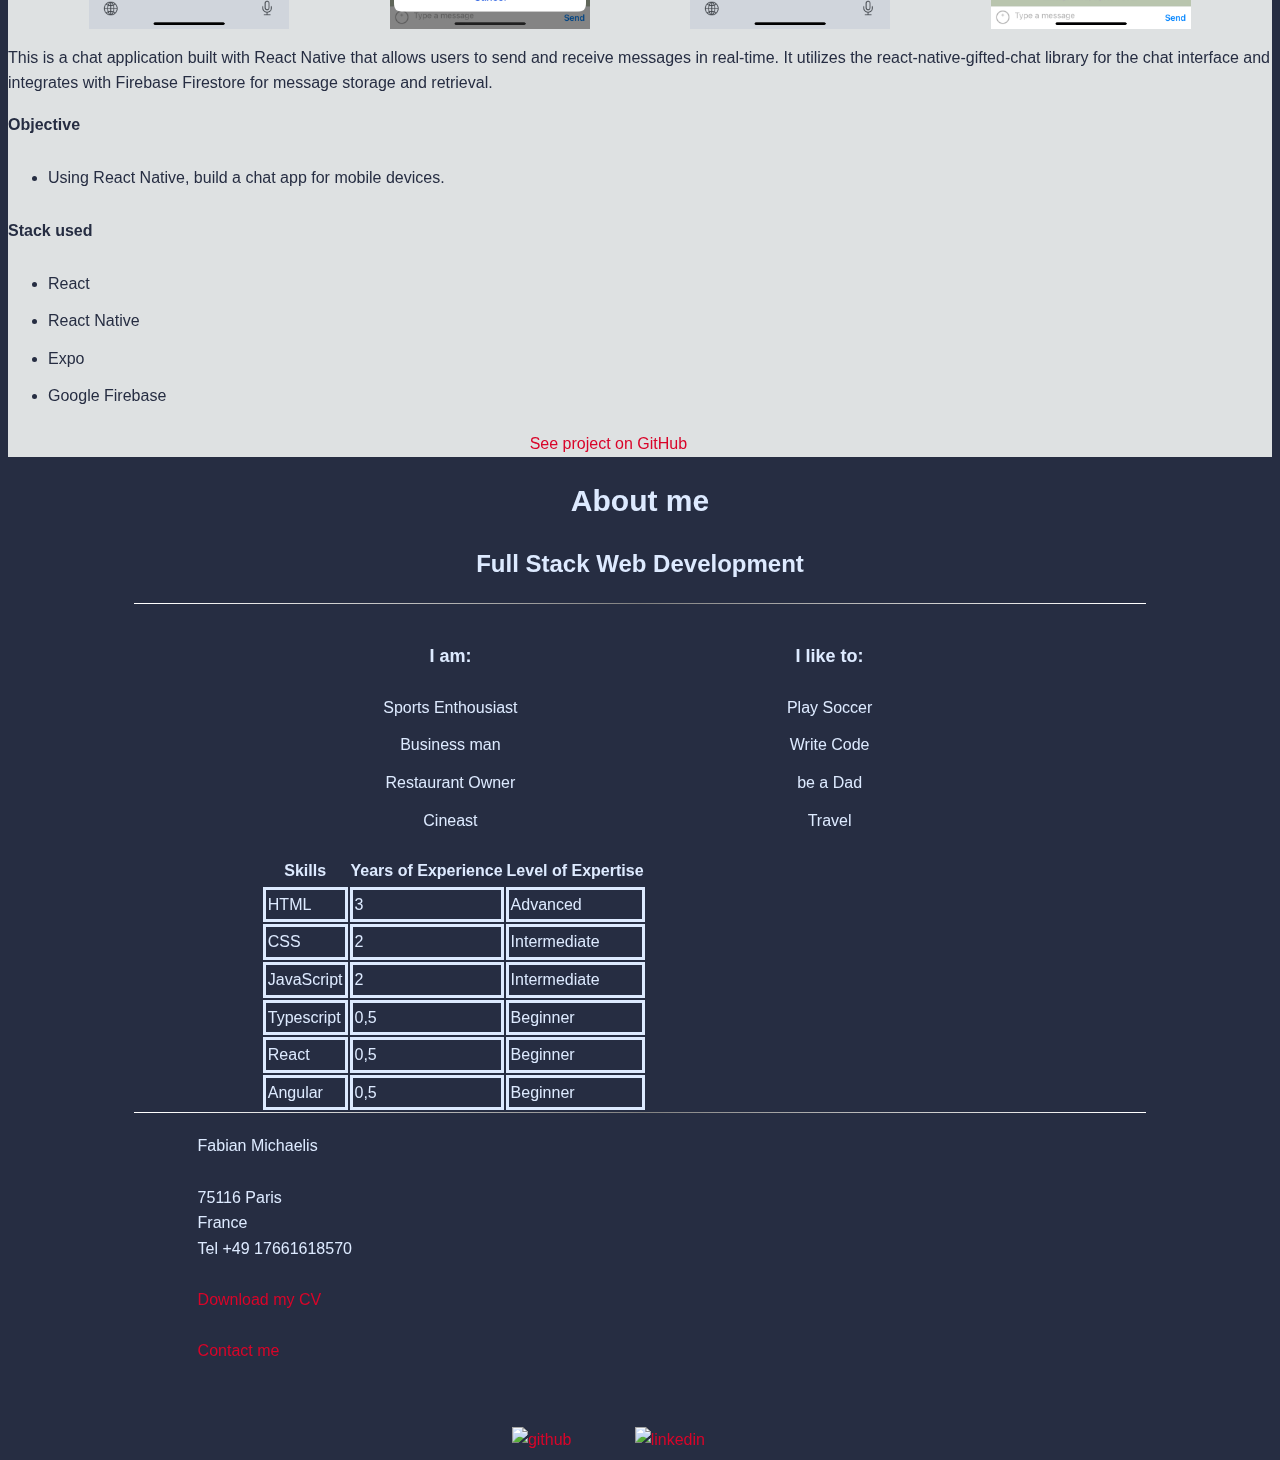
==== commit 5db1c4da: "updated" ====
--- a/index.html
+++ b/index.html
@@ -1,109 +1,1756 @@
 <!DOCTYPE html>
 <html lang="en-US">
-    <head>
-        <meta charset="UTF-8">
-        <meta name="viewport" content="width=device-width, initial-scale=1">
-        <title>Fabian Michaelis - Portfolio</title>
-        <link href="https://fonts.googleapis.com/css2?family=Lato:wght@400;700&display=swap" rel="stylesheet">
-        <link rel="shortcut icon" href="img/Shutterstock_2183869739.png">
-        <link rel="stylesheet" type="text/css" href="https://cdnjs.cloudflare.com/ajax/libs/normalize/8.0.0/normalize.min.css">
-        <link rel="stylesheet" type="text/css" href="css/styles.css">
-    </head>
-   
-    <body>
-        
-         <!--the head starts here-->
-         <header class="page-header">
-            <div class="page-header__item"> 
-            <img src="img/Shutterstock_2183869739.png" id="logo" alt="logo" class="logo"/>
+
+<head>
+   <meta charset="UTF-8">
+   <meta name="viewport" content="width=device-width, initial-scale=1">
+   <title>Fabian Michaelis - Portfolio</title>
+   <link rel="preconnect" href="https://fonts.googleapis.com">
+   <link rel="preconnect" href="https://fonts.gstatic.com" crossorigin>
+   <link href="https://fonts.googleapis.com/css2?family=Roboto:ital@1&display=swap" rel="stylesheet">
+   <link rel="shortcut icon" href="img/Shutterstock_2183869739.png">
+   <link rel="stylesheet" type="text/css"
+      href="https://cdnjs.cloudflare.com/ajax/libs/normalize/8.0.0/normalize.min.css">
+   <link rel="stylesheet" type="text/css" href="css/styles.css">
+</head>
+
+
+
+
+
+
+
+<body>
+   <!--the head starts here-->
+   <header class="page-header
+      <div class="page-header__item">
+         <img src="img/Shutterstock_2183869739.png" id="logo" alt="logo" class="logo" />
+      </div>
+      <nav class="main-navigation ">
+         <ul class="navigation-list" id="navigation-list-toggle" role="menubar">
+            <li role="presentation">
+               <a class=" navigation-list__item" href="index.html" id="home" role="menuitem">Home</a>
+            </li>
+            <li role="presentation">
+               <a class=" navigation-list__item" href="#about-me-section" id="about" role="menuitem">About</a>
+            </li>
+            <li role="presentation">
+               <a class=" navigation-list__item" href="#myWork" id="work" role="menuitem">Work</a>
+            </li>
+            <li role="presentation">
+               <a class=" navigation-list__item" href="#contact-section" id="contact" role="menuitem">Contact</a>
+            </li>
+         </ul>
+
+         <img src="./img/134216_menu_lines_hamburger_icon.png" id="hamburger" alt="menu" class="menu" />
+         <nav class="smart-navigation smart-navigation-hide smart-navigation-hide2 " id="smart-navigation">
+            <p id="close-nav">X</p>
+            <ul class="navigation-list" id="navigation-list-hide" role="menubar">
+               <li role="presentation">
+                  <a class=" navigation-list__item" href="index.html" id="home" role="menuitem">Home</a>
+               </li>
+               <li role="presentation">
+                  <a class=" navigation-list__item" href="#about-me-section" id="about" role="menuitem">About</a>
+               </li>
+               <li role="presentation">
+                  <a class=" navigation-list__item" href="#myWork" id="work" role="menuitem">Work</a>
+               </li>
+               <li role="presentation">
+                  <a class=" navigation-list__item" href="#contact-section" id="contact" role="menuitem">Contact</a>
+               </li>
+            </ul>
+         </nav>
+   </header>
+   <!--the head ends here-->
+   <!--Main content starts here-->
+   <!--the profile starts here-->
+
+   <main class="profile">
+      <div class="profile-picture" id="pic">
+         <img class="profile-portrait" src="img/1559252000316.jpeg" alt="profile-picture">
+      </div>
+      <div class="profile-description">
+         <h1>Hello World!</h1>
+         <h2>My Name is Fabian Michaelis</h2>
+         <p>Greetings! I'm a versatile and dynamic <span class="web" id="web">Web-</span> developer hailing from the
+            vibrant city of Berlin, now proudly based in the enchanting capital of France, Paris. With a diverse
+            background that includes ventures in sales and gastronomy as a business owner, I bring a unique blend of
+            skills and perspectives to the world of web development. </p>
+         <a href="https://github.com/FabiMi"><button id="code-link">Check out some of my code</button> </a>
+      </div>
+   </main>
+
+
+   <!--the profile ends here-->
+
+   <div id="myWork">
+      <h1>My Work</h1>
+      <section id="grid-section">
+
+         <div class="grid">
+            <!-- Grid items will live here -->
+            <div class="grid__item">
+               <h2>Meet App</h2>
+               <img class="project-imgs" src="./img/MeetApp/Screenshot 2023-07-28 at 15.41.44.png" />
+               <div clas="project-content">
+
+                  <p>
+                     Meet is a web application that enables users to connect and interact with others in real-time. It
+                     is
+                     built using React, Express, and other powerful libraries to provide a smooth and engaging
+                     experience.
+                  </p>
+                  <h4>Objective</h4>
+                  <ul class="objectives">
+                     <li>Build a serverless, progressive web application with React using a test-driven development
+                        (TDD)
+                        technique.</li>
+                     <li>Use the Google Calendar API to fetch upcoming events.</li>
+                     <li>Support offline access.</li>
+                  </ul>
+                  <h4>Stack used</h4>
+                  <ul class="tech">
+                     <li>React</li>
+                     <li>CSS</li>
+                     <li>Jest</li>
+                     <li>Cucumber</li>
+                     <li>Puppeter</li>
+                  </ul>
+                  <ul class="tech">
+                     <li>Atatus</li>
+                     <li>Lighthouse</li>
+                     <li>Recharts</li>
+                  </ul>
+               </div>
+               <div class="project-links">
+                  <a href="https://github.com/FabiMi/meet/blob/Task_4.10">See project on GitHub</a>
+                  <a href="https://fabimi.github.io/meet/">The Meet App</a>
+               </div>
             </div>
-            <nav class="main-navigation ">
-                <ul class="navigation-list" id="navigation-list-toggle"  role ="menubar">
-                        <li role="presentation">
-                            <a class=" navigation-list__item" href="index.html"  id="home" role="menuitem">Home</a>
-                        </li>
-                        <li role="presentation">
-                            <a class=" navigation-list__item" href="about.html" target="_blank" id="about" role="menuitem" >About</a>  
-                        </li>
-                        <li role="presentation">               
-                            <a class=" navigation-list__item" href="work.html" id="work" role="menuitem" >Work</a>
-                        </li>
-                        <li role="presentation">
-                            <a class=" navigation-list__item" href="contact.html" id="contact" role="menuitem" >Contact</a>
-                        </li>
-                </ul>
-                <img src="./img/134216_menu_lines_hamburger_icon.png" id="hamburger" alt="menu" class="menu"/>
-                <nav class="smart-navigation smart-navigation-hide smart-navigation-hide2 " id="smart-navigation">
-                    <ul class="navigation-list" id="navigation-list-hide"  role ="menubar">
-                            <li role="presentation">
-                                <a class=" navigation-list__item" href="index.html"  id="home" role="menuitem">Home</a>
-                            </li>
-                            <li role="presentation">
-                                <a class=" navigation-list__item" href="about.html" target="_blank" id="about" role="menuitem" >About</a>  
-                            </li>
-                            <li role="presentation">               
-                                <a class=" navigation-list__item" href="work.html" id="work" role="menuitem" >Work</a>
-                            </li>
-                            <li role="presentation">
-                                <a class=" navigation-list__item" href="contact.html" id="contact" role="menuitem" >Contact</a>
-                            </li>
-                    </ul>
-            </nav> 
-
-        
-    </header>
-    
-        
-
-
-        <!--the head ends here-->
-        
-        
-        <!--Main content starts here-->
-        
-        <!--the profile starts here-->
-
-        <main class="profile">
-            <div class="profile-picture" id="pic">
-                <img class="profile-portrait" src="img/1559252000316.jpeg" alt="profile-picture">
+
+            <div class="grid__item">
+
+               <h2>Movie API</h2>
+               <img class="project-imgs" src="./img/MovieApi/Screenshot 2023-07-28 at 16.52.18.png" />
+
+               <p>
+                  This API allows you to manage movies, users, and authentication for MyFlixClient and
+                  myFlix-Angular-client. It is built using Node.js, Express, and MongoDB, and includes various
+                  dependencies
+                  to handle authentication and data validation.
+               </p>
+               <h4>Objective</h4>
+               <ul class="objectives">
+                  <li>Build the server-side component for a movie app called myFlix. The web application provides users
+                     with
+                     access to information about different movies, directors, and genres. Users are able to sign up,
+                     update their
+                     personal information, and create a list of their favorite movies.</li>
+               </ul>
+
+               <h4>Stack used</h4>
+               <ul class="tech">
+                  <li>JavaScript</li>
+                  <li>MongoDB</li>
+                  <li>Express</li>
+               </ul>
+               <ul class="tech">
+                  <li>Node.js</li>
+                  <li>Postman</li>
+                  <li>PostgreSQL</li>
+                  <li>Mongoose</li>
+               </ul>
+               <div class="project-links">
+                  <a href="https://github.com/FabiMi/movie_api">See project on GitHub</a>
+               </div>
             </div>
-                <div class="profile-description">   
-                    <h1>Hello World!</h1>
-                    <h2>My Name is Fabian Michaelis</h2>
-                    <p>I am a <span class="web" id="web">Web-</span>developer from Berlin.</p>
-                    <a href="https://github.com/FabiMi" ><button id="code-link">Check out some of my code</button> </a>
-                </div>    
-            </main>
-        
-         
-        <!--Main content ends here-->
-        <!--the profile ends here-->
-        
-
-
-
-
-        <!--The footer starts here-->
-        
-        <footer class="page-footer"> 
-            
-            <!--social-media starts here-->   
-           
-                
-            
-                <!-- Github logo -->
-               <a href="https://github.com/FabiMi"><img class="icons" src="https://img.icons8.com/material/100/000000/github.png" alt="github"></a>
-                
-
-                <!-- LinkedIn logo -->
-                <a href="https://linkedin.com/in/fabian-michaelis-84b191177"><img class="icons" src="https://img.icons8.com/doodle/48/000000/linkedin--v2.png" alt="linkedin"></a>
-               
-        </footer>
-
-        <!--the footer ends here-->
-        <!--social media ends here-->
-        
-        <script src="js/tota11y.min.js"></script>
-        <script src="./js/index.js "></script>
-    </body>
+
+            <div class="grid__item">
+               <h2>React Movie App</h2>
+               <img class="project-imgs" src="./img/ReactMovieApp/Screenshot 2023-07-28 at 15.55.15.png" />
+               <p>
+                  MyFlixClient is a web application built with React, Redux, and Bootstrap that allows you to browse and
+                  explore a collection of movies and TV shows.
+               </p>
+               <h4>Objective</h4>
+               <ul class="objectives">
+                  <li>Using React, build the client-side component for a movie app called myFlix based on its existing
+                     server-side code (REST API and database).</li>
+               </ul>
+
+               <h4>Stack used</h4>
+               <ul class="tech">
+                  <li>React</li>
+                  <li>Node.js</li>
+                  <li>Express</li>
+                  <li>Parcel</li>
+                  <li>React Bootstrap</li>
+               </ul>
+               <div class="project-links">
+                  <a href="https://github.com/FabiMi/MyFlixClient">See project on GitHub</a>
+                  <a href="https://fabiflix.netlify.app/">React Movie App</a>
+               </div>
+            </div>
+
+            <div class="grid__item">
+               <h2>Pokedex</h2>
+               <img class="project-imgs" src="./img/Pokedex/Screenshot 2023-07-28 at 15.43.18.png" />
+               <p>
+                  Pokédex is a JavaScript and jQuery-based application that fetches data from an API to create a digital
+                  encyclopedia of Pokémon. It allows developers to integrate a comprehensive Pokédex into their
+                  projects,
+                  offering users the ability to browse and search for information about different Pokémon species.
+               </p>
+
+               <h4>Objective</h4>
+               <ul class="objectives">
+                  <li>Build a small web application with HTML, CSS and JavaScript that loads data from an external API
+                     and
+                     enables viewing of data points in detail.</li>
+               </ul>
+               <h4>Stack used</h4>
+               <ul class="tech">
+                  <li>HTML</li>
+                  <li>CSS</li>
+                  <li>JavaScript</li>
+                  <li>jQuery</li>
+                  <li>Bootstrap</li>
+
+               </ul>
+               <div class="project-links">
+                  <a href="https://github.com/FabiMi/Pokedex2">See project on GitHub</a>
+                  <a href="https://fabimi.github.io/Pokedex2/">Pokedex</a>
+               </div>
+            </div>
+
+
+            <div class="grid__item">
+
+               <h2>Mobile Chat App</h2>
+               <div id="chatAppimgWrapper">
+                  <img class="chatAppimg" src="./img/ChatApp/IMG_7536.PNG" />
+                  <img class="chatAppimg" id="dontShow" src="./img/ChatApp/IMG_7540.PNG" />
+                  <img class="chatAppimg" id="dontShow" src="./img/ChatApp/IMG_7539.PNG" />
+                  <img class="chatAppimg" id="dontShow" src="./img/ChatApp/IMG_7538.PNG" />
+
+               </div>
+
+               <p>
+                  This is a chat application built with React Native that allows users to send and receive messages in
+                  real-time. It utilizes the react-native-gifted-chat library for the chat interface and integrates with
+                  Firebase Firestore for message storage and retrieval. </p>
+
+               <h4>Objective</h4>
+               <ul class="objectives">
+                  <li>Using React Native, build a chat app for mobile devices.</li>
+               </ul>
+
+               <h4>Stack used</h4>
+               <ul class="tech">
+                  <li>React</li>
+                  <li>React Native</li>
+                  <li>Expo</li>
+                  <li>Google Firebase</li>
+               </ul>
+
+               <div class="project-links">
+                  <a href="https://github.com/FabiMi/chat-app">See project on GitHub</a>
+               </div>
+            </div>
+
+
+            <div class="grid__item">
+               <h2>Angular Movie App</h2>
+               <img class="project-imgs" src="./img/AngularMovieApp/Screenshot 2023-07-28 at 15.44.39.png" />
+               <img class="project-imgs" src="./img/AngularMovieApp/Screenshot 2023-07-28 at 15.45.05.png" />
+               <img class="project-imgs" id="dontShow"
+                  src="./img/AngularMovieApp/Screenshot 2023-07-20 at 12.46.33.png" />
+
+
+
+               <p>
+                  Single-page, Responsive Design: The myFlix app is built as a single-page application using Angualar,
+                  ensuring a seamless user experience. It is fully responsive, adapting to different screen sizes and
+                  devices. Routing and Rich Interactions: Enjoy smooth navigation through the app with routing
+                  functionality, allowing you to explore different movie categories and individual movie details. The
+                  app
+                  also offers rich interactions, enhancing your engagement and enjoyment.
+               </p>
+               <div class="project-content">
+                  <h4>Objective:</h4>
+                  <ul class="objectives">
+                     <li>Using Angular, build the client-side component for a movie app called myFlix based on its
+                        existing
+                        server-side code (REST API and database).</li>
+                  </ul>
+                  <h4>Stack used</h4>
+                  <ul class="tech">
+                     <li>Angular</li>
+                     <li>Node.js</li>
+                     <li>Angular Material</li>
+                  </ul>
+               </div>
+               <div class="project-links">
+                  <a href="https://github.com/FabiMi/myFlix-Angular-client">See project on GitHub</a>
+                  <a href="https://fabimi.github.io/myFlix-Angular-client">Angular Movie App</a>
+
+               </div>
+            </div>
+         </div>
+      </section>
+   </div>
+   <!--About me section starts here-->
+   <section id="about-me-section">
+      <div class="container">
+
+         <div class="intro">
+            <h1>About me</h1>
+            <h2>Full Stack Web Development</h2>
+         </div>
+         <div class="fading-lines">
+         </div>
+         <div class="about-grid">
+            <div class="i-am">
+               <ul class="about-list">
+                  <h3>I am:</h3>
+                  <li>Sports Enthousiast</li>
+                  <li>Business man</li>
+                  <li>Restaurant Owner</li>
+                  <li>Cineast</li>
+               </ul>
+            </div>
+
+            <div class="i-like">
+
+               <ul class="about-list">
+                  <h3 class="">I like to:</h3>
+                  <li>Play Soccer</li>
+                  <li>Write Code</li>
+                  <li>be a Dad</li>
+                  <li>Travel</li>
+               </ul>
+            </div>
+         </div>
+      </div>
+
+
+
+
+
+      <div class="about-grid-skills">
+         <table>
+            <thead>
+               <tr>
+                  <th>Skills</th>
+                  <th>Years of Experience</th>
+                  <th>Level of Expertise</th>
+               </tr>
+            </thead>
+            <tbody>
+               <tr>
+                  <td>HTML</td>
+                  <td>3</td>
+                  <td>Advanced</td>
+               </tr>
+               <tr>
+                  <td>CSS</td>
+                  <td>2</td>
+                  <td>Intermediate</td>
+               </tr>
+               <tr>
+                  <td>JavaScript</td>
+                  <td>2</td>
+                  <td>Intermediate</td>
+               </tr>
+               <tr>
+                  <td>Typescript</td>
+                  <td>0,5</td>
+                  <td>Beginner</td>
+               </tr>
+               <tr>
+                  <td>React</td>
+                  <td>0,5</td>
+                  <td>Beginner</td>
+               </tr>
+               <tr>
+                  <td>Angular</td>
+                  <td>0,5</td>
+                  <td>Beginner</td>
+               </tr>
+            </tbody>
+         </table>
+      </div>
+      <div class="fading-lines">
+      </div>
+
+      <svg id="about-picture" xmlns="http://www.w3.org/2000/svg" class="berlin-illustration" height="auto"
+         viewBox="0 0 700 505" xmlns:xlink="http://www.w3.org/1999/xlink">
+         <defs>
+            <polygon id="a" points=".06 231.917 .06 .929 688.717 .929 688.717 231.917"></polygon>
+         </defs>
+         <g fill="none" fill-rule="evenodd">
+            <g transform="translate(0 241)" class="cloud-front">
+               <path fill="#1A232C"
+                  d="M87.602,29 L87.602,28 C87.326,28.001 87.103,28.024 86.927,28.033 L86.979,29.031 L87.947,28.78 C85.741,20.282 78.041,14.002 68.852,14 C67.858,14 66.904,14.096 65.98,14.231 L66.125,15.22 L67.019,14.772 C62.626,6.015 53.567,0.001 43.102,0 C29.041,0.002 17.524,10.848 16.443,24.632 L17.44,24.71 L17.606,23.724 C16.803,23.589 15.969,23.5 15.102,23.5 C6.817,23.501 0.102,30.215 0.102,38.5 C0.102,46.785 6.817,53.499 15.102,53.5 L87.602,53.5 C94.644,53.499 100.351,47.792 100.352,40.75 C100.351,33.708 94.644,28.001 87.602,28 L87.602,30 C90.573,30 93.254,31.202 95.203,33.149 C97.15,35.097 98.351,37.778 98.352,40.75 C98.351,43.722 97.15,46.403 95.203,48.351 C93.254,50.298 90.573,51.5 87.602,51.5 L15.102,51.5 C11.509,51.5 8.265,50.046 5.909,47.692 C3.555,45.337 2.102,42.093 2.102,38.5 C2.102,34.907 3.555,31.663 5.909,29.308 C8.265,26.954 11.509,25.5 15.102,25.5 C15.831,25.5 16.553,25.575 17.273,25.697 C17.551,25.743 17.832,25.672 18.055,25.499 C18.277,25.325 18.414,25.07 18.436,24.789 C19.436,12.04 30.094,1.998 43.102,2 C52.786,1.999 61.163,7.564 65.231,15.669 C65.425,16.055 65.842,16.272 66.27,16.21 C67.132,16.084 67.988,16 68.852,16 C77.108,15.998 84.027,21.647 86.011,29.283 C86.13,29.741 86.557,30.054 87.031,30.03 C87.27,30.017 87.457,29.999 87.602,30 L87.602,29"
+                  transform="translate(38 36)"></path>
+            </g>
+            <path fill="#B5CE6F"
+               d="M646.484,484.382 C646.484,489.501 644.531,494.62 640.627,498.525 C636.722,502.43 631.603,504.382 626.484,504.382 L60.873,504.382 C55.754,504.382 50.636,502.43 46.731,498.525 C42.826,494.62 40.873,489.501 40.873,484.382 L40.873,471.917 L646.484,471.917 L646.484,484.382">
+            </path>
+            <polyline fill="#67C2E2"
+               points="334.824 185.029 101.449 185.029 106.209 195.08 563.438 195.08 568.2 185.029 334.824 185.029">
+            </polyline>
+            <path fill="#1A232C"
+               d="M334.824,185.029 L334.824,184.029 L101.449,184.029 C101.104,184.029 100.788,184.203 100.604,184.494 C100.42,184.785 100.398,185.146 100.545,185.457 L105.306,195.508 C105.471,195.856 105.824,196.079 106.209,196.079 L563.438,196.079 C563.824,196.079 564.177,195.856 564.342,195.508 L569.104,185.457 C569.251,185.146 569.229,184.785 569.045,184.494 C568.861,184.203 568.544,184.029 568.2,184.029 L334.824,184.029 L334.824,186.029 L566.62,186.029 L562.806,194.08 L106.842,194.08 L103.029,186.029 L334.824,186.029 L334.824,185.029">
+            </path>
+            <polygon fill="#296997" points="114.416 218.974 560.222 218.974 560.222 195.08 114.416 195.08"></polygon>
+            <path fill="#1A232C"
+               d="M560.222,218.974 L560.222,217.974 L115.416,217.974 L115.416,196.079 L559.222,196.079 L559.222,218.974 L560.222,218.974 L560.222,217.974 L560.222,218.974 L561.222,218.974 L561.222,195.08 C561.222,194.816 561.115,194.559 560.929,194.372 C560.742,194.186 560.485,194.08 560.222,194.08 L114.416,194.08 C114.152,194.08 113.895,194.186 113.708,194.372 C113.522,194.559 113.416,194.816 113.416,195.08 L113.416,218.974 C113.416,219.237 113.522,219.495 113.708,219.681 C113.895,219.867 114.152,219.974 114.416,219.974 L560.222,219.974 C560.485,219.974 560.742,219.867 560.929,219.681 C561.115,219.495 561.222,219.237 561.222,218.974 L560.222,218.974">
+            </path>
+            <polygon fill="#67C2E2" points="105.85 269.08 573.225 269.08 573.225 233.398 105.85 233.398"></polygon>
+            <path fill="#1A232C"
+               d="M573.225,233.398 L573.225,232.398 L105.85,232.398 C105.587,232.398 105.329,232.505 105.143,232.691 C104.957,232.877 104.85,233.134 104.85,233.398 L104.85,269.08 C104.85,269.344 104.957,269.601 105.143,269.788 C105.329,269.974 105.587,270.08 105.85,270.08 L573.225,270.08 C573.488,270.08 573.745,269.974 573.932,269.788 C574.118,269.601 574.225,269.344 574.225,269.08 L574.225,233.398 C574.225,233.134 574.118,232.877 573.932,232.691 C573.745,232.505 573.488,232.398 573.225,232.398 L573.225,233.398 L572.225,233.398 L572.225,268.08 L106.85,268.08 L106.85,234.398 L573.225,234.398 L573.225,233.398 L572.225,233.398 L573.225,233.398">
+            </path>
+            <polygon fill="#296997" points="116.751 256.508 562.557 256.508 562.557 241.243 116.751 241.243"></polygon>
+            <path fill="#1A232C"
+               d="M562.557,256.508 L562.557,255.508 L117.75,255.508 L117.75,242.243 L561.557,242.243 L561.557,256.508 L562.557,256.508 L562.557,255.508 L562.557,256.508 L563.557,256.508 L563.557,241.243 C563.557,240.979 563.45,240.722 563.264,240.535 C563.078,240.349 562.82,240.243 562.557,240.243 L116.75,240.243 C116.487,240.243 116.23,240.349 116.043,240.535 C115.857,240.722 115.751,240.979 115.751,241.243 L115.751,256.508 C115.751,256.771 115.857,257.029 116.043,257.215 C116.23,257.401 116.487,257.508 116.751,257.508 L562.557,257.508 C562.82,257.508 563.077,257.401 563.264,257.215 C563.45,257.029 563.557,256.771 563.557,256.508 L562.557,256.508">
+            </path>
+            <polygon fill="#67C2E2" points="158.07 218.974 518.563 218.974 518.563 211.858 158.07 211.858"></polygon>
+            <path fill="#1A232C"
+               d="M518.563,211.858 L518.563,210.858 L158.07,210.858 C157.807,210.858 157.549,210.964 157.363,211.151 C157.177,211.337 157.07,211.594 157.07,211.858 L157.07,218.974 C157.07,219.237 157.177,219.495 157.363,219.681 C157.549,219.867 157.807,219.974 158.07,219.974 L518.563,219.974 C518.826,219.974 519.083,219.867 519.27,219.681 C519.456,219.495 519.562,219.237 519.562,218.974 L519.562,211.858 C519.562,211.594 519.456,211.337 519.27,211.151 C519.083,210.964 518.826,210.858 518.563,210.858 L518.563,211.858 L517.563,211.858 L517.563,217.974 L159.07,217.974 L159.07,212.858 L518.563,212.858 L518.563,211.858 L517.563,211.858 L518.563,211.858">
+            </path>
+            <polygon fill="#FBFDFC" points="186.438 211.858 490.194 211.858 490.194 204.741 186.438 204.741"></polygon>
+            <path fill="#1A232C"
+               d="M490.194,204.741 L490.194,203.741 L186.438,203.741 C186.175,203.741 185.917,203.848 185.731,204.034 C185.545,204.221 185.438,204.478 185.438,204.741 L185.438,211.858 C185.438,212.121 185.545,212.379 185.731,212.565 C185.917,212.751 186.175,212.858 186.438,212.858 L490.194,212.858 C490.458,212.858 490.715,212.751 490.902,212.565 C491.088,212.379 491.194,212.121 491.194,211.858 L491.194,204.741 C491.194,204.478 491.088,204.221 490.902,204.034 C490.715,203.848 490.458,203.741 490.194,203.741 L490.194,204.741 L489.194,204.741 L489.194,210.858 L187.438,210.858 L187.438,205.741 L490.194,205.741 L490.194,204.741 L489.194,204.741 L490.194,204.741">
+            </path>
+            <polygon fill="#67C2E2" points="206.805 204.741 469.828 204.741 469.828 197.624 206.805 197.624"></polygon>
+            <path fill="#1A232C"
+               d="M469.828,197.624 L469.828,196.624 L206.805,196.624 C206.541,196.624 206.284,196.731 206.098,196.917 C205.911,197.103 205.805,197.361 205.805,197.624 L205.805,204.741 C205.805,205.005 205.911,205.262 206.098,205.449 C206.284,205.635 206.541,205.741 206.805,205.741 L469.828,205.741 C470.091,205.741 470.349,205.635 470.535,205.449 C470.722,205.262 470.828,205.005 470.828,204.741 L470.828,197.624 C470.828,197.361 470.722,197.103 470.535,196.917 C470.349,196.731 470.091,196.624 469.828,196.624 L469.828,197.624 L468.828,197.624 L468.828,203.741 L207.805,203.741 L207.805,198.624 L469.828,198.624 L469.828,197.624 L468.828,197.624 L469.828,197.624">
+            </path>
+            <polygon fill="#FBFDFC" points="229.521 197.624 447.111 197.624 447.111 190.509 229.521 190.509"></polygon>
+            <path fill="#1A232C"
+               d="M447.111,190.509 L447.111,189.509 L229.521,189.509 C229.258,189.509 229,189.616 228.814,189.802 C228.628,189.988 228.521,190.246 228.521,190.509 L228.521,197.624 C228.521,197.888 228.628,198.145 228.814,198.332 C229,198.518 229.258,198.624 229.521,198.624 L447.111,198.624 C447.375,198.624 447.632,198.518 447.818,198.332 C448.005,198.145 448.111,197.888 448.111,197.624 L448.111,190.509 C448.111,190.246 448.005,189.988 447.818,189.802 C447.632,189.616 447.375,189.509 447.111,189.509 L447.111,190.509 L446.111,190.509 L446.111,196.624 L230.521,196.624 L230.521,191.509 L447.111,191.509 L447.111,190.509 L446.111,190.509 L447.111,190.509">
+            </path>
+            <path fill="#67C2E2"
+               d="M135.607,355.447 C135.163,337.766 134.264,313.326 133.648,297.387 C133.274,287.721 133.004,281.18 133.004,281.18 L108.722,281.18 C108.722,281.18 108.452,287.721 108.079,297.387 C107.462,313.326 106.563,337.766 106.119,355.447 C105.953,362.059 105.85,367.732 105.85,371.653 L105.85,371.654 C105.85,386.117 107.243,424.332 108.089,446.189 C108.457,455.706 108.722,462.126 108.722,462.126 L133.004,462.126 C133.004,462.126 133.269,455.706 133.637,446.189 C134.482,424.332 135.876,386.117 135.876,371.654 L135.876,371.653 C135.876,367.732 135.773,362.059 135.607,355.447">
+            </path>
+            <path fill="#428DAE"
+               d="M133.648 297.387L108.079 297.387C108.452 287.721 108.722 281.18 108.722 281.18L133.004 281.18C133.004 281.18 133.274 287.721 133.648 297.387M135.876 371.654L105.85 371.654 105.85 371.653C105.85 367.732 105.953 362.059 106.119 355.447L135.607 355.447C135.773 362.059 135.876 367.732 135.876 371.653L135.876 371.654M133.004 462.126L108.722 462.126C108.722 462.126 108.457 455.706 108.089 446.189L133.637 446.189C133.269 455.706 133.004 462.126 133.004 462.126">
+            </path>
+            <path fill="#1A232C"
+               d="M109.612,461.199 L132.114,461.199 C132.447,453.007 134.949,390.886 134.949,371.653 C134.949,352.42 132.447,290.299 132.114,282.108 L109.612,282.108 C109.279,290.299 106.778,352.42 106.778,371.653 C106.778,390.886 109.279,453.007 109.612,461.199 Z M133.895,463.054 L107.832,463.054 L107.794,462.164 C107.766,461.466 104.922,392.193 104.922,371.653 C104.922,351.114 107.766,281.839 107.794,281.142 L107.832,280.252 L133.895,280.252 L133.931,281.142 C133.96,281.839 136.804,351.114 136.804,371.653 C136.804,392.193 133.96,461.466 133.931,462.164 L133.895,463.054 L133.895,463.054 Z">
+            </path>
+            <path fill="#1A232C"
+               d="M111.638 281.18L111.638 462.126C111.638 462.679 112.086 463.126 112.638 463.126 113.19 463.126 113.638 462.679 113.638 462.126L113.638 281.18C113.638 280.628 113.19 280.18 112.638 280.18 112.086 280.18 111.638 280.628 111.638 281.18M119.863 281.18L119.863 462.126C119.863 462.679 120.311 463.126 120.863 463.126 121.416 463.126 121.863 462.679 121.863 462.126L121.863 281.18C121.863 280.628 121.416 280.18 120.863 280.18 120.311 280.18 119.863 280.628 119.863 281.18M128.088 281.18L128.088 462.126C128.088 462.679 128.536 463.126 129.088 463.126 129.64 463.126 130.088 462.679 130.088 462.126L130.088 281.18C130.088 280.628 129.64 280.18 129.088 280.18 128.536 280.18 128.088 280.628 128.088 281.18">
+            </path>
+            <path fill="#296997"
+               d="M136.79,277.265 C136.79,279.418 134.675,281.18 132.09,281.18 L109.636,281.18 C107.051,281.18 104.936,279.418 104.936,277.265 C104.936,275.111 107.051,273.349 109.636,273.349 L132.09,273.349 C134.675,273.349 136.79,275.111 136.79,277.265">
+            </path>
+            <path fill="#1A232C"
+               d="M136.79,277.265 L135.79,277.265 C135.789,278.005 135.433,278.704 134.769,279.262 C134.109,279.814 133.155,280.181 132.09,280.18 L109.636,280.18 C108.571,280.181 107.617,279.814 106.956,279.262 C106.293,278.704 105.936,278.005 105.936,277.265 C105.936,276.524 106.293,275.825 106.957,275.267 C107.617,274.715 108.571,274.348 109.636,274.349 L132.09,274.349 C133.155,274.348 134.109,274.716 134.769,275.267 C135.433,275.825 135.789,276.524 135.79,277.265 L137.79,277.265 C137.791,275.851 137.09,274.593 136.049,273.731 C135.006,272.863 133.61,272.35 132.09,272.349 L109.636,272.349 C108.116,272.35 106.72,272.863 105.676,273.731 C104.636,274.593 103.935,275.851 103.936,277.265 C103.935,278.678 104.636,279.937 105.677,280.798 C106.72,281.666 108.116,282.179 109.636,282.18 L132.09,282.18 C133.61,282.179 135.006,281.666 136.049,280.798 C137.09,279.937 137.791,278.678 137.79,277.265 L136.79,277.265">
+            </path>
+            <path fill="#296997"
+               d="M140.775,467.217 C140.775,469.803 138.661,471.917 136.076,471.917 L105.65,471.917 C103.065,471.917 100.951,469.803 100.951,467.217 L100.951,466.825 C100.951,464.241 103.065,462.126 105.65,462.126 L136.076,462.126 C138.661,462.126 140.775,464.241 140.775,466.825 L140.775,467.217">
+            </path>
+            <path fill="#1A232C"
+               d="M140.775,467.217 L139.775,467.217 C139.775,468.235 139.361,469.155 138.688,469.83 C138.013,470.503 137.093,470.917 136.076,470.917 L105.65,470.917 C104.633,470.917 103.713,470.504 103.038,469.83 C102.365,469.155 101.951,468.235 101.951,467.217 L101.951,466.825 C101.951,465.808 102.365,464.889 103.038,464.214 C103.713,463.54 104.633,463.127 105.65,463.126 L136.076,463.126 C137.093,463.127 138.013,463.54 138.688,464.214 C139.362,464.889 139.775,465.808 139.775,466.825 L139.775,467.217 L141.775,467.217 L141.775,466.825 C141.772,463.684 139.217,461.13 136.076,461.126 L105.65,461.126 C102.509,461.13 99.955,463.684 99.951,466.825 L99.951,467.217 C99.954,470.36 102.509,472.914 105.65,472.917 L136.076,472.917 C139.217,472.914 141.772,470.36 141.775,467.217 L140.775,467.217">
+            </path>
+            <path fill="#296997"
+               d="M136.79,458.208 C136.79,460.363 134.675,462.126 132.09,462.126 L109.636,462.126 C107.051,462.126 104.936,460.363 104.936,458.208 C104.936,456.057 107.051,454.292 109.636,454.292 L132.09,454.292 C134.675,454.292 136.79,456.057 136.79,458.208">
+            </path>
+            <path fill="#1A232C"
+               d="M136.79,458.208 L135.79,458.208 C135.789,458.949 135.432,459.649 134.769,460.207 C134.108,460.76 133.154,461.128 132.09,461.126 L109.636,461.126 C108.572,461.128 107.617,460.76 106.957,460.207 C106.293,459.649 105.936,458.949 105.936,458.208 C105.936,457.47 106.293,456.77 106.957,456.212 C107.617,455.659 108.572,455.291 109.636,455.292 L132.09,455.292 C133.154,455.291 134.108,455.659 134.769,456.212 C135.433,456.77 135.789,457.47 135.79,458.208 L137.79,458.208 C137.791,456.796 137.09,455.538 136.05,454.675 C135.006,453.808 133.61,453.294 132.09,453.292 L109.636,453.292 C108.115,453.294 106.719,453.808 105.676,454.675 C104.636,455.538 103.935,456.796 103.936,458.208 C103.935,459.622 104.636,460.881 105.676,461.743 C106.72,462.611 108.116,463.125 109.636,463.126 L132.09,463.126 C133.61,463.125 135.006,462.611 136.05,461.743 C137.09,460.881 137.791,459.622 137.79,458.208 L136.79,458.208">
+            </path>
+            <path fill="#67C2E2"
+               d="M572.471,355.447 C572.025,337.766 571.126,313.326 570.51,297.387 C570.137,287.721 569.867,281.18 569.867,281.18 L545.585,281.18 C545.585,281.18 545.315,287.721 544.942,297.387 C544.326,313.326 543.427,337.766 542.981,355.447 C542.815,362.059 542.713,367.732 542.713,371.653 L542.713,371.654 C542.713,386.117 544.107,424.332 544.952,446.189 C545.32,455.706 545.585,462.126 545.585,462.126 L569.867,462.126 C569.867,462.126 570.132,455.706 570.499,446.189 C571.346,424.332 572.739,386.117 572.739,371.654 L572.739,371.653 C572.739,367.732 572.637,362.059 572.471,355.447">
+            </path>
+            <path fill="#428DAE"
+               d="M569.582 297.387L566.951 297.387 566.951 282.108 568.977 282.108C569.063 284.206 569.29 289.841 569.582 297.387M564.951 297.387L545.871 297.387C546.162 289.841 546.39 284.206 546.476 282.108L564.951 282.108 564.951 297.387M571.8 369.187L566.951 369.187 566.951 356.265 571.562 356.265C571.685 361.272 571.771 365.701 571.8 369.187M564.951 369.187L543.653 369.187C543.684 365.512 543.777 360.79 543.912 355.447L553.551 355.447 553.551 356.265 564.951 356.265 564.951 369.187">
+            </path>
+            <path fill="#1A232C"
+               d="M546.476,461.199 L568.977,461.199 C569.31,453.007 571.812,390.886 571.812,371.653 C571.812,352.42 569.31,290.299 568.977,282.108 L546.476,282.108 C546.142,290.299 543.642,352.42 543.642,371.653 C543.642,390.886 546.142,453.007 546.476,461.199 M570.758,463.054 L544.694,463.054 L544.658,462.164 C544.629,461.466 541.785,392.193 541.785,371.653 C541.785,351.114 544.629,281.839 544.658,281.142 L544.694,280.252 L570.758,280.252 L570.795,281.142 C570.823,281.839 573.667,351.114 573.667,371.653 C573.667,392.193 570.823,461.466 570.795,462.164 L570.758,463.054">
+            </path>
+            <path fill="#1A232C"
+               d="M548.501 281.18L548.501 462.126C548.501 462.679 548.949 463.126 549.501 463.126 550.053 463.126 550.501 462.679 550.501 462.126L550.501 281.18C550.501 280.628 550.053 280.18 549.501 280.18 548.949 280.18 548.501 280.628 548.501 281.18M556.727 281.18L556.727 462.126C556.727 462.679 557.174 463.126 557.727 463.126 558.279 463.126 558.727 462.679 558.727 462.126L558.727 281.18C558.727 280.628 558.279 280.18 557.727 280.18 557.174 280.18 556.727 280.628 556.727 281.18M564.951 281.18L564.951 462.126C564.951 462.679 565.399 463.126 565.951 463.126 566.503 463.126 566.951 462.679 566.951 462.126L566.951 281.18C566.951 280.628 566.503 280.18 565.951 280.18 565.399 280.18 564.951 280.628 564.951 281.18">
+            </path>
+            <path fill="#296997"
+               d="M573.653,277.265 C573.653,279.418 571.537,281.18 568.953,281.18 L546.499,281.18 C543.915,281.18 541.799,279.418 541.799,277.265 C541.799,275.111 543.915,273.349 546.499,273.349 L568.953,273.349 C571.537,273.349 573.653,275.111 573.653,277.265">
+            </path>
+            <path fill="#1A232C"
+               d="M573.653,277.265 L572.653,277.265 C572.653,278.005 572.296,278.704 571.632,279.262 C570.972,279.814 570.017,280.181 568.953,280.18 L546.499,280.18 C545.435,280.181 544.48,279.814 543.82,279.262 C543.156,278.704 542.8,278.005 542.799,277.265 C542.8,276.525 543.156,275.825 543.82,275.267 C544.481,274.715 545.435,274.348 546.499,274.349 L568.953,274.349 C570.017,274.348 570.972,274.715 571.632,275.267 C572.296,275.825 572.653,276.525 572.653,277.265 L574.653,277.265 C574.654,275.851 573.953,274.593 572.912,273.731 C571.869,272.863 570.473,272.35 568.953,272.349 L546.499,272.349 C544.979,272.35 543.583,272.863 542.54,273.731 C541.499,274.593 540.798,275.851 540.799,277.265 C540.798,278.679 541.499,279.937 542.54,280.798 C543.583,281.666 544.979,282.179 546.499,282.18 L568.953,282.18 C570.473,282.179 571.869,281.666 572.912,280.798 C573.953,279.937 574.654,278.679 574.653,277.265 L573.653,277.265">
+            </path>
+            <path fill="#296997"
+               d="M577.639,467.217 C577.639,469.803 575.524,471.917 572.938,471.917 L542.514,471.917 C539.929,471.917 537.813,469.803 537.813,467.217 L537.813,466.825 C537.813,464.241 539.929,462.126 542.514,462.126 L572.938,462.126 C575.524,462.126 577.639,464.241 577.639,466.825 L577.639,467.217">
+            </path>
+            <path fill="#1A232C"
+               d="M577.639,467.217 L576.639,467.217 C576.638,468.235 576.225,469.155 575.551,469.83 C574.876,470.503 573.956,470.917 572.938,470.917 L542.514,470.917 C541.497,470.917 540.576,470.503 539.901,469.83 C539.227,469.155 538.814,468.234 538.813,467.217 L538.813,466.825 C538.814,465.808 539.227,464.889 539.901,464.214 C540.576,463.54 541.497,463.127 542.514,463.126 L572.938,463.126 C573.956,463.127 574.876,463.54 575.551,464.214 C576.225,464.888 576.638,465.808 576.639,466.825 L576.639,467.217 L578.639,467.217 L578.639,466.825 C578.635,463.684 576.081,461.13 572.938,461.126 L542.514,461.126 C539.372,461.13 536.817,463.684 536.813,466.825 L536.813,467.217 C536.817,470.36 539.372,472.914 542.514,472.917 L572.938,472.917 C576.081,472.914 578.635,470.359 578.639,467.217 L577.639,467.217">
+            </path>
+            <path fill="#296997"
+               d="M573.653,458.208 C573.653,460.363 571.537,462.126 568.953,462.126 L546.499,462.126 C543.915,462.126 541.799,460.363 541.799,458.208 C541.799,456.057 543.915,454.292 546.499,454.292 L568.953,454.292 C571.537,454.292 573.653,456.057 573.653,458.208">
+            </path>
+            <path fill="#1A232C"
+               d="M573.653,458.208 L572.653,458.208 C572.653,458.949 572.296,459.649 571.632,460.207 C570.971,460.76 570.017,461.128 568.953,461.126 L546.499,461.126 C545.435,461.128 544.481,460.76 543.82,460.207 C543.157,459.649 542.799,458.949 542.799,458.208 C542.799,457.47 543.156,456.77 543.82,456.212 C544.481,455.659 545.435,455.291 546.499,455.292 L568.953,455.292 C570.017,455.291 570.971,455.659 571.632,456.212 C572.296,456.77 572.653,457.47 572.653,458.208 L574.653,458.208 C574.654,456.796 573.953,455.538 572.912,454.675 C571.869,453.808 570.473,453.294 568.953,453.292 L546.499,453.292 C544.979,453.294 543.583,453.808 542.54,454.675 C541.499,455.538 540.798,456.796 540.799,458.208 C540.798,459.622 541.499,460.881 542.54,461.743 C543.583,462.611 544.979,463.125 546.499,463.126 L568.953,463.126 C570.473,463.125 571.869,462.611 572.912,461.743 C573.953,460.881 574.654,459.622 574.653,458.208 L573.653,458.208">
+            </path>
+            <path fill="#67C2E2"
+               d="M485.098,355.447 C484.654,337.766 483.753,313.326 483.137,297.387 C482.764,287.721 482.494,281.18 482.494,281.18 L458.213,281.18 C458.213,281.18 457.942,287.721 457.569,297.387 C456.953,313.326 456.055,337.766 455.608,355.447 C455.443,362.059 455.34,367.732 455.34,371.653 L455.34,371.654 C455.34,386.117 456.733,424.332 457.58,446.189 C457.948,455.706 458.213,462.126 458.213,462.126 L482.494,462.126 C482.494,462.126 482.759,455.706 483.126,446.189 C483.973,424.332 485.366,386.117 485.366,371.654 L485.366,371.653 C485.366,367.732 485.265,362.059 485.098,355.447">
+            </path>
+            <path fill="#428DAE"
+               d="M483.137 297.387L457.569 297.387C457.942 287.721 458.213 281.18 458.213 281.18L482.494 281.18C482.494 281.18 482.764 287.721 483.137 297.387M485.355 369.187L455.351 369.187C455.382 365.502 455.475 360.78 455.608 355.447L485.098 355.447C485.232 360.78 485.325 365.502 485.355 369.187">
+            </path>
+            <path fill="#1A232C"
+               d="M459.103,461.199 L481.605,461.199 C481.938,453.007 484.439,390.886 484.439,371.653 C484.439,352.42 481.938,290.299 481.605,282.108 L459.103,282.108 C458.769,290.299 456.268,352.42 456.268,371.653 C456.268,390.886 458.769,453.007 459.103,461.199 Z M483.386,463.054 L457.321,463.054 L457.285,462.164 C457.256,461.466 454.412,392.193 454.412,371.653 C454.412,351.114 457.256,281.839 457.285,281.142 L457.321,280.252 L483.386,280.252 L483.422,281.142 C483.45,281.839 486.294,351.114 486.294,371.653 C486.294,392.193 483.45,461.466 483.422,462.164 L483.386,463.054 L483.386,463.054 Z">
+            </path>
+            <path fill="#1A232C"
+               d="M461.128 281.18L461.128 462.126C461.128 462.679 461.576 463.126 462.128 463.126 462.68 463.126 463.128 462.679 463.128 462.126L463.128 281.18C463.128 280.628 462.68 280.18 462.128 280.18 461.576 280.18 461.128 280.628 461.128 281.18M469.354 281.18L469.354 462.126C469.354 462.679 469.801 463.126 470.354 463.126 470.906 463.126 471.354 462.679 471.354 462.126L471.354 281.18C471.354 280.628 470.906 280.18 470.354 280.18 469.801 280.18 469.354 280.628 469.354 281.18M477.578 281.18L477.578 462.126C477.578 462.679 478.026 463.126 478.578 463.126 479.13 463.126 479.578 462.679 479.578 462.126L479.578 281.18C479.578 280.628 479.13 280.18 478.578 280.18 478.026 280.18 477.578 280.628 477.578 281.18">
+            </path>
+            <path fill="#296997"
+               d="M486.281,277.265 C486.281,279.418 484.164,281.18 481.58,281.18 L459.126,281.18 C456.542,281.18 454.426,279.418 454.426,277.265 C454.426,275.111 456.542,273.349 459.126,273.349 L481.58,273.349 C484.164,273.349 486.281,275.111 486.281,277.265">
+            </path>
+            <path fill="#1A232C"
+               d="M486.281,277.265 L485.281,277.265 C485.281,278.005 484.924,278.704 484.26,279.262 C483.599,279.814 482.644,280.181 481.58,280.18 L459.126,280.18 C458.062,280.181 457.107,279.814 456.447,279.262 C455.783,278.704 455.427,278.005 455.426,277.265 C455.427,276.525 455.783,275.825 456.447,275.267 C457.108,274.715 458.062,274.348 459.126,274.349 L481.58,274.349 C482.644,274.348 483.599,274.716 484.26,275.268 C484.924,275.825 485.281,276.525 485.281,277.265 L487.281,277.265 C487.282,275.851 486.58,274.593 485.54,273.731 C484.496,272.863 483.1,272.35 481.58,272.349 L459.126,272.349 C457.606,272.35 456.21,272.863 455.167,273.731 C454.126,274.593 453.425,275.851 453.426,277.265 C453.425,278.679 454.126,279.937 455.167,280.798 C456.21,281.666 457.606,282.179 459.126,282.18 L481.58,282.18 C483.1,282.179 484.496,281.666 485.54,280.799 C486.58,279.937 487.282,278.679 487.281,277.265 L486.281,277.265">
+            </path>
+            <path fill="#296997"
+               d="M490.266,467.217 C490.266,469.803 488.151,471.917 485.565,471.917 L455.141,471.917 C452.556,471.917 450.44,469.803 450.44,467.217 L450.44,466.825 C450.44,464.241 452.556,462.126 455.141,462.126 L485.565,462.126 C488.151,462.126 490.266,464.241 490.266,466.825 L490.266,467.217">
+            </path>
+            <path fill="#1A232C"
+               d="M490.266,467.217 L489.266,467.217 C489.265,468.235 488.852,469.155 488.178,469.83 C487.503,470.503 486.583,470.917 485.565,470.917 L455.141,470.917 C454.124,470.917 453.203,470.503 452.528,469.83 C451.854,469.155 451.441,468.234 451.44,467.217 L451.44,466.825 C451.441,465.808 451.854,464.889 452.528,464.214 C453.203,463.54 454.124,463.127 455.141,463.126 L485.565,463.126 C486.583,463.127 487.503,463.54 488.178,464.214 C488.852,464.888 489.265,465.808 489.266,466.825 L489.266,467.217 L491.266,467.217 L491.266,466.825 C491.262,463.684 488.708,461.13 485.565,461.126 L455.141,461.126 C451.999,461.13 449.444,463.684 449.44,466.825 L449.44,467.217 C449.444,470.36 451.999,472.914 455.141,472.917 L485.565,472.917 C488.708,472.914 491.262,470.359 491.266,467.217 L490.266,467.217">
+            </path>
+            <path fill="#296997"
+               d="M486.281,458.208 C486.281,460.363 484.164,462.126 481.58,462.126 L459.126,462.126 C456.542,462.126 454.426,460.363 454.426,458.208 C454.426,456.057 456.542,454.292 459.126,454.292 L481.58,454.292 C484.164,454.292 486.281,456.057 486.281,458.208">
+            </path>
+            <path fill="#1A232C"
+               d="M486.281,458.208 L485.281,458.208 C485.281,458.949 484.923,459.649 484.26,460.207 C483.599,460.76 482.644,461.128 481.58,461.126 L459.126,461.126 C458.062,461.128 457.108,460.76 456.447,460.207 C455.784,459.649 455.427,458.949 455.426,458.208 C455.426,457.47 455.783,456.77 456.447,456.212 C457.108,455.659 458.062,455.291 459.126,455.292 L481.58,455.292 C482.644,455.291 483.598,455.659 484.26,456.212 C484.924,456.77 485.281,457.47 485.281,458.208 L487.281,458.208 C487.282,456.795 486.58,455.538 485.54,454.675 C484.496,453.808 483.1,453.294 481.58,453.292 L459.126,453.292 C457.606,453.294 456.21,453.808 455.167,454.675 C454.126,455.538 453.425,456.796 453.426,458.208 C453.425,459.622 454.126,460.881 455.167,461.743 C456.21,462.611 457.606,463.125 459.126,463.126 L481.58,463.126 C483.1,463.125 484.496,462.611 485.54,461.743 C486.581,460.881 487.282,459.622 487.281,458.208 L486.281,458.208">
+            </path>
+            <path fill="#67C2E2"
+               d="M397.726,354.466 C397.28,336.787 396.381,312.346 395.765,296.407 C395.392,286.742 395.122,280.2 395.122,280.2 L370.84,280.2 C370.84,280.2 370.57,286.742 370.197,296.407 C369.581,312.346 368.682,336.787 368.236,354.466 C368.07,361.078 367.968,366.751 367.968,370.672 L367.968,370.673 C367.968,385.136 369.361,423.352 370.207,445.208 C370.575,454.726 370.84,461.146 370.84,461.146 L395.122,461.146 C395.122,461.146 395.386,454.726 395.754,445.208 C396.601,423.352 397.994,385.136 397.994,370.673 L397.994,370.672 C397.994,366.751 397.892,361.078 397.726,354.466">
+            </path>
+            <path fill="#428DAE"
+               d="M394.837 296.407L392.206 296.407 392.206 281.127 394.233 281.127C394.318 283.225 394.545 288.861 394.837 296.407L394.837 296.407zM383.981 296.407L390.206 296.407 390.206 281.127 383.981 281.127 383.981 296.407zM375.756 296.407L381.98 296.407 381.98 281.127 375.756 281.127 375.756 296.407zM373.756 296.407L371.126 296.407C371.417 288.861 371.645 283.225 371.73 281.127L373.756 281.127 373.756 296.407 373.756 296.407zM397.062 369.187L392.206 369.187 392.206 354.466 396.796 354.466C396.943 360.298 397.041 365.389 397.062 369.187L397.062 369.187zM383.981 369.187L390.206 369.187 390.206 354.466 383.981 354.466 383.981 369.187zM375.756 369.187L381.98 369.187 381.98 354.466 375.756 354.466 375.756 369.187zM373.756 369.187L368.9 369.187C368.921 365.389 369.019 360.298 369.166 354.466L373.756 354.466 373.756 369.187 373.756 369.187z">
+            </path>
+            <path fill="#1A232C"
+               d="M371.73,460.218 L394.233,460.218 C394.565,452.027 397.066,389.906 397.066,370.672 C397.066,351.44 394.565,289.319 394.233,281.127 L371.73,281.127 C371.397,289.319 368.895,351.44 368.895,370.672 C368.895,389.906 371.397,452.027 371.73,460.218 M396.013,462.074 L369.949,462.074 L369.912,461.184 C369.884,460.486 367.04,391.212 367.04,370.672 C367.04,350.133 369.884,280.859 369.912,280.162 L369.949,279.272 L396.013,279.272 L396.05,280.162 C396.078,280.859 398.922,350.133 398.922,370.672 C398.922,391.212 396.078,460.486 396.05,461.184 L396.013,462.074">
+            </path>
+            <path fill="#1A232C"
+               d="M373.756 280.2L373.756 461.146C373.756 461.698 374.203 462.146 374.756 462.146 375.308 462.146 375.756 461.698 375.756 461.146L375.756 280.2C375.756 279.647 375.308 279.2 374.756 279.2 374.203 279.2 373.756 279.647 373.756 280.2M381.98 280.2L381.98 461.146C381.98 461.698 382.428 462.146 382.98 462.146 383.533 462.146 383.981 461.698 383.981 461.146L383.981 280.2C383.981 279.647 383.533 279.2 382.98 279.2 382.428 279.2 381.98 279.647 381.98 280.2M390.206 280.2L390.206 461.146C390.206 461.698 390.654 462.146 391.206 462.146 391.758 462.146 392.206 461.698 392.206 461.146L392.206 280.2C392.206 279.647 391.758 279.2 391.206 279.2 390.654 279.2 390.206 279.647 390.206 280.2">
+            </path>
+            <path fill="#296997"
+               d="M398.908,276.285 C398.908,278.439 396.792,280.2 394.208,280.2 L371.754,280.2 C369.17,280.2 367.053,278.439 367.053,276.285 C367.053,274.13 369.17,272.369 371.754,272.369 L394.208,272.369 C396.792,272.369 398.908,274.13 398.908,276.285">
+            </path>
+            <path fill="#1A232C"
+               d="M398.908,276.285 L397.908,276.285 C397.907,277.025 397.551,277.724 396.887,278.281 C396.227,278.833 395.272,279.201 394.208,279.2 L371.754,279.2 C370.69,279.201 369.735,278.833 369.074,278.281 C368.41,277.724 368.053,277.025 368.053,276.285 C368.053,275.544 368.41,274.845 369.074,274.287 C369.735,273.735 370.69,273.367 371.754,273.369 L394.208,273.369 C395.272,273.367 396.227,273.735 396.887,274.287 C397.551,274.844 397.907,275.544 397.908,276.285 L399.908,276.285 C399.909,274.871 399.208,273.612 398.167,272.75 C397.124,271.883 395.728,271.37 394.208,271.369 L371.754,271.369 C370.234,271.37 368.838,271.883 367.794,272.75 C366.754,273.612 366.052,274.871 366.053,276.285 C366.052,277.699 366.754,278.957 367.795,279.818 C368.838,280.686 370.234,281.198 371.754,281.2 L394.208,281.2 C395.728,281.198 397.123,280.686 398.167,279.818 C399.208,278.957 399.909,277.698 399.908,276.285 L398.908,276.285">
+            </path>
+            <path fill="#296997"
+               d="M402.894,466.237 C402.894,468.823 400.779,470.937 398.193,470.937 L367.768,470.937 C365.183,470.937 363.068,468.823 363.068,466.237 L363.068,465.844 C363.068,463.26 365.183,461.146 367.768,461.146 L398.193,461.146 C400.779,461.146 402.894,463.26 402.894,465.844 L402.894,466.237">
+            </path>
+            <path fill="#1A232C"
+               d="M402.894,466.237 L401.894,466.237 C401.893,467.254 401.48,468.174 400.806,468.849 C400.131,469.523 399.211,469.937 398.193,469.937 L367.768,469.937 C366.751,469.937 365.831,469.523 365.156,468.849 C364.482,468.174 364.069,467.254 364.068,466.237 L364.068,465.844 C364.069,464.828 364.482,463.908 365.156,463.233 C365.831,462.56 366.751,462.146 367.768,462.146 L398.193,462.146 C399.211,462.146 400.131,462.56 400.806,463.233 C401.48,463.908 401.893,464.828 401.894,465.844 L401.894,466.237 L403.894,466.237 L403.894,465.844 C403.89,462.703 401.336,460.15 398.193,460.146 L367.768,460.146 C364.626,460.15 362.072,462.703 362.068,465.844 L362.068,466.237 C362.072,469.379 364.626,471.933 367.768,471.937 L398.193,471.937 C401.336,471.933 403.89,469.379 403.894,466.237 L402.894,466.237">
+            </path>
+            <path fill="#296997"
+               d="M398.908,457.228 C398.908,459.382 396.792,461.146 394.208,461.146 L371.754,461.146 C369.17,461.146 367.053,459.382 367.053,457.228 C367.053,455.077 369.17,453.312 371.754,453.312 L394.208,453.312 C396.792,453.312 398.908,455.077 398.908,457.228">
+            </path>
+            <path fill="#1A232C"
+               d="M398.908,457.228 L397.908,457.228 C397.908,457.968 397.55,458.669 396.887,459.226 C396.226,459.779 395.272,460.147 394.208,460.146 L371.754,460.146 C370.69,460.147 369.736,459.779 369.074,459.226 C368.411,458.668 368.053,457.968 368.053,457.228 C368.053,456.489 368.41,455.789 369.074,455.231 C369.736,454.679 370.69,454.311 371.754,454.312 L394.208,454.312 C395.272,454.311 396.226,454.679 396.887,455.231 C397.551,455.789 397.908,456.489 397.908,457.228 L399.908,457.228 C399.909,455.815 399.208,454.557 398.167,453.695 C397.124,452.827 395.728,452.313 394.208,452.312 L371.754,452.312 C370.234,452.313 368.838,452.827 367.794,453.695 C366.754,454.557 366.052,455.815 366.053,457.228 C366.052,458.642 366.753,459.901 367.794,460.763 C368.838,461.631 370.234,462.145 371.754,462.146 L394.208,462.146 C395.728,462.145 397.124,461.631 398.167,460.763 C399.208,459.9 399.909,458.642 399.908,457.228 L398.908,457.228">
+            </path>
+            <path fill="#67C2E2"
+               d="M310.353,354.466 C309.908,336.787 309.009,312.346 308.393,296.407 C308.019,286.742 307.75,280.2 307.75,280.2 L283.467,280.2 C283.467,280.2 283.198,286.742 282.824,296.407 C282.208,312.346 281.309,336.787 280.864,354.466 C280.698,361.078 280.596,366.751 280.596,370.672 L280.596,370.673 C280.596,385.136 281.989,423.352 282.834,445.208 C283.202,454.726 283.467,461.146 283.467,461.146 L307.75,461.146 C307.75,461.146 308.014,454.726 308.382,445.208 C309.228,423.352 310.622,385.136 310.622,370.673 L310.622,370.672 C310.622,366.751 310.518,361.078 310.353,354.466">
+            </path>
+            <path fill="#428DAE"
+               d="M308.393 296.407L282.824 296.407C283.198 286.742 283.467 280.2 283.467 280.2L307.75 280.2C307.75 280.2 308.019 286.742 308.393 296.407M310.617 369.187L280.6 369.187C280.621 365.377 280.718 360.285 280.864 354.466L310.353 354.466C310.498 360.285 310.596 365.377 310.617 369.187">
+            </path>
+            <path fill="#1A232C"
+               d="M284.357,460.218 L306.86,460.218 C307.193,452.027 309.694,389.906 309.694,370.672 C309.694,351.44 307.193,289.319 306.86,281.127 L284.357,281.127 C284.024,289.319 281.523,351.44 281.523,370.672 C281.523,389.906 284.024,452.027 284.357,460.218 Z M308.639,462.074 L282.576,462.074 L282.54,461.184 C282.511,460.486 279.668,391.212 279.668,370.672 C279.668,350.133 282.511,280.859 282.54,280.162 L282.576,279.272 L308.639,279.272 L308.677,280.162 C308.706,280.859 311.549,350.133 311.549,370.672 C311.549,391.212 308.706,460.486 308.677,461.184 L308.639,462.074 L308.639,462.074 Z">
+            </path>
+            <path fill="#1A232C"
+               d="M286.383 280.2L286.383 461.146C286.383 461.698 286.831 462.146 287.383 462.146 287.936 462.146 288.383 461.698 288.383 461.146L288.383 280.2C288.383 279.647 287.936 279.2 287.383 279.2 286.831 279.2 286.383 279.647 286.383 280.2M294.608 280.2L294.608 461.146C294.608 461.698 295.056 462.146 295.608 462.146 296.161 462.146 296.608 461.698 296.608 461.146L296.608 280.2C296.608 279.647 296.161 279.2 295.608 279.2 295.056 279.2 294.608 279.647 294.608 280.2M302.834 280.2L302.834 461.146C302.834 461.698 303.281 462.146 303.834 462.146 304.386 462.146 304.834 461.698 304.834 461.146L304.834 280.2C304.834 279.647 304.386 279.2 303.834 279.2 303.281 279.2 302.834 279.647 302.834 280.2">
+            </path>
+            <path fill="#296997"
+               d="M311.535,276.285 C311.535,278.439 309.42,280.2 306.836,280.2 L284.381,280.2 C281.797,280.2 279.681,278.439 279.681,276.285 C279.681,274.13 281.797,272.369 284.381,272.369 L306.836,272.369 C309.42,272.369 311.535,274.13 311.535,276.285">
+            </path>
+            <path fill="#1A232C"
+               d="M311.535,276.285 L310.535,276.285 C310.534,277.025 310.177,277.724 309.514,278.282 C308.854,278.833 307.901,279.201 306.836,279.2 L284.381,279.2 C283.316,279.201 282.362,278.833 281.702,278.281 C281.038,277.724 280.681,277.025 280.681,276.285 C280.681,275.544 281.038,274.844 281.702,274.287 C282.362,273.735 283.317,273.367 284.381,273.369 L306.836,273.369 C307.9,273.367 308.854,273.735 309.514,274.287 C310.177,274.844 310.534,275.544 310.535,276.285 L312.535,276.285 C312.535,274.871 311.835,273.613 310.795,272.75 C309.751,271.883 308.356,271.37 306.836,271.369 L284.381,271.369 C282.861,271.37 281.465,271.883 280.422,272.75 C279.381,273.612 278.68,274.871 278.681,276.285 C278.68,277.698 279.381,278.957 280.422,279.818 C281.465,280.686 282.861,281.198 284.381,281.2 L306.836,281.2 C308.356,281.198 309.751,280.685 310.794,279.818 C311.835,278.956 312.535,277.698 312.535,276.285 L311.535,276.285">
+            </path>
+            <path fill="#296997"
+               d="M315.522,466.237 C315.522,468.823 313.407,470.937 310.821,470.937 L280.396,470.937 C277.811,470.937 275.696,468.823 275.696,466.237 L275.696,465.844 C275.696,463.26 277.811,461.146 280.396,461.146 L310.821,461.146 C313.407,461.146 315.522,463.26 315.522,465.844 L315.522,466.237">
+            </path>
+            <path fill="#1A232C"
+               d="M315.522,466.237 L314.522,466.237 C314.521,467.254 314.108,468.174 313.434,468.849 C312.759,469.523 311.838,469.937 310.821,469.937 L280.396,469.937 C279.379,469.937 278.458,469.523 277.783,468.849 C277.11,468.174 276.696,467.254 276.696,466.237 L276.696,465.844 C276.696,464.828 277.11,463.908 277.783,463.233 C278.458,462.56 279.379,462.146 280.396,462.146 L310.821,462.146 C311.838,462.146 312.759,462.56 313.434,463.233 C314.108,463.908 314.521,464.828 314.522,465.844 L314.522,466.237 L316.521,466.237 L316.521,465.844 C316.518,462.703 313.963,460.15 310.821,460.146 L280.396,460.146 C277.254,460.15 274.7,462.703 274.696,465.844 L274.696,466.237 C274.699,469.379 277.254,471.933 280.396,471.937 L310.821,471.937 C313.963,471.933 316.518,469.379 316.521,466.237 L315.522,466.237">
+            </path>
+            <path fill="#296997"
+               d="M311.535,457.228 C311.535,459.382 309.42,461.146 306.836,461.146 L284.381,461.146 C281.797,461.146 279.681,459.382 279.681,457.228 C279.681,455.077 281.797,453.312 284.381,453.312 L306.836,453.312 C309.42,453.312 311.535,455.077 311.535,457.228">
+            </path>
+            <path fill="#1A232C"
+               d="M311.535,457.228 L310.535,457.228 C310.534,457.969 310.177,458.669 309.514,459.227 C308.854,459.779 307.9,460.147 306.836,460.146 L284.381,460.146 C283.317,460.147 282.363,459.779 281.702,459.227 C281.038,458.669 280.681,457.968 280.681,457.228 C280.681,456.489 281.038,455.789 281.702,455.231 C282.363,454.679 283.317,454.311 284.381,454.312 L306.836,454.312 C307.9,454.311 308.854,454.679 309.514,455.231 C310.177,455.789 310.534,456.489 310.535,457.228 L312.535,457.228 C312.535,455.815 311.835,454.558 310.795,453.695 C309.752,452.827 308.356,452.313 306.836,452.312 L284.381,452.312 C282.861,452.313 281.465,452.827 280.422,453.695 C279.381,454.557 278.68,455.815 278.681,457.228 C278.68,458.642 279.381,459.9 280.422,460.763 C281.465,461.631 282.861,462.145 284.381,462.146 L306.836,462.146 C308.356,462.145 309.752,461.631 310.795,460.763 C311.835,459.9 312.535,458.641 312.535,457.228 L311.535,457.228">
+            </path>
+            <path fill="#67C2E2"
+               d="M222.981,354.466 C222.535,336.787 221.636,312.346 221.02,296.407 C220.647,286.742 220.377,280.2 220.377,280.2 L196.094,280.2 C196.094,280.2 195.825,286.742 195.452,296.407 C194.835,312.346 193.936,336.787 193.491,354.466 C193.325,361.078 193.223,366.751 193.223,370.672 L193.223,370.673 C193.223,385.136 194.616,423.352 195.462,445.208 C195.83,454.726 196.094,461.146 196.094,461.146 L220.377,461.146 C220.377,461.146 220.642,454.726 221.009,445.208 C221.855,423.352 223.249,385.136 223.249,370.673 L223.249,370.672 C223.249,366.751 223.146,361.078 222.981,354.466">
+            </path>
+            <path fill="#428DAE"
+               d="M220.091 296.407L209.236 296.407 209.236 281.127 219.487 281.127C219.573 283.225 219.8 288.861 220.091 296.407L220.091 296.407zM201.011 296.407L207.236 296.407 207.236 281.127 201.011 281.127 201.011 296.407zM199.011 296.407L196.381 296.407C196.672 288.861 196.899 283.225 196.985 281.127L199.011 281.127 199.011 296.407 199.011 296.407zM222.317 369.187L209.236 369.187 209.236 356.265 221.923 356.265 221.923 354.466 222.051 354.466C222.198 360.298 222.296 365.389 222.317 369.187L222.317 369.187zM201.011 369.187L207.236 369.187 207.236 356.265 201.011 356.265 201.011 369.187zM199.011 369.187L194.155 369.187C194.174 365.784 194.255 361.345 194.377 356.265L199.011 356.265 199.011 369.187 199.011 369.187z">
+            </path>
+            <path fill="#1A232C"
+               d="M196.985,460.218 L219.487,460.218 C219.82,452.027 222.321,389.906 222.321,370.672 C222.321,351.44 219.82,289.319 219.487,281.127 L196.985,281.127 C196.651,289.319 194.151,351.44 194.151,370.672 C194.151,389.906 196.651,452.027 196.985,460.218 M221.267,462.074 L195.204,462.074 L195.167,461.184 C195.138,460.486 192.295,391.212 192.295,370.672 C192.295,350.133 195.138,280.859 195.167,280.162 L195.204,279.272 L221.267,279.272 L221.305,280.162 C221.334,280.859 224.177,350.133 224.177,370.672 C224.177,391.212 221.334,460.486 221.305,461.184 L221.267,462.074">
+            </path>
+            <path fill="#1A232C"
+               d="M199.011 280.2L199.011 461.146C199.011 461.698 199.458 462.146 200.011 462.146 200.563 462.146 201.011 461.698 201.011 461.146L201.011 280.2C201.011 279.647 200.563 279.2 200.011 279.2 199.458 279.2 199.011 279.647 199.011 280.2M207.236 280.2L207.236 461.146C207.236 461.698 207.684 462.146 208.236 462.146 208.788 462.146 209.236 461.698 209.236 461.146L209.236 280.2C209.236 279.647 208.788 279.2 208.236 279.2 207.684 279.2 207.236 279.647 207.236 280.2M215.461 280.2L215.461 461.146C215.461 461.698 215.909 462.146 216.461 462.146 217.013 462.146 217.461 461.698 217.461 461.146L217.461 280.2C217.461 279.647 217.013 279.2 216.461 279.2 215.909 279.2 215.461 279.647 215.461 280.2">
+            </path>
+            <path fill="#296997"
+               d="M224.162,276.285 C224.162,278.439 222.047,280.2 219.463,280.2 L197.008,280.2 C194.424,280.2 192.308,278.439 192.308,276.285 C192.308,274.13 194.424,272.369 197.008,272.369 L219.463,272.369 C222.047,272.369 224.162,274.13 224.162,276.285">
+            </path>
+            <path fill="#1A232C"
+               d="M224.162,276.285 L223.162,276.285 C223.161,277.025 222.805,277.724 222.142,278.282 C221.482,278.833 220.528,279.201 219.463,279.2 L197.008,279.2 C195.944,279.201 194.99,278.833 194.329,278.281 C193.665,277.724 193.308,277.025 193.308,276.285 C193.308,275.544 193.665,274.845 194.329,274.287 C194.99,273.735 195.944,273.367 197.008,273.369 L219.463,273.369 C220.528,273.367 221.481,273.735 222.142,274.287 C222.805,274.844 223.161,275.544 223.162,276.285 L225.162,276.285 C225.163,274.871 224.462,273.613 223.422,272.75 C222.379,271.883 220.983,271.37 219.463,271.369 L197.008,271.369 C195.489,271.37 194.093,271.883 193.049,272.75 C192.008,273.612 191.307,274.871 191.308,276.285 C191.307,277.698 192.008,278.957 193.049,279.818 C194.093,280.686 195.489,281.198 197.008,281.2 L219.463,281.2 C220.983,281.198 222.379,280.686 223.422,279.818 C224.462,278.956 225.163,277.698 225.162,276.285 L224.162,276.285">
+            </path>
+            <path fill="#296997"
+               d="M228.149,466.237 C228.149,468.823 226.034,470.937 223.448,470.937 L193.022,470.937 C190.438,470.937 188.323,468.823 188.323,466.237 L188.323,465.844 C188.323,463.26 190.438,461.146 193.022,461.146 L223.448,461.146 C226.034,461.146 228.149,463.26 228.149,465.844 L228.149,466.237">
+            </path>
+            <path fill="#1A232C"
+               d="M228.149,466.237 L227.149,466.237 C227.149,467.254 226.735,468.174 226.061,468.849 C225.386,469.523 224.466,469.937 223.448,469.937 L193.022,469.937 C192.006,469.937 191.086,469.523 190.411,468.849 C189.737,468.174 189.324,467.254 189.323,466.237 L189.323,465.844 C189.324,464.828 189.737,463.908 190.411,463.233 C191.086,462.56 192.006,462.146 193.022,462.146 L223.448,462.146 C224.466,462.146 225.386,462.56 226.061,463.233 C226.735,463.908 227.149,464.828 227.149,465.844 L227.149,466.237 L229.149,466.237 L229.149,465.844 C229.145,462.703 226.59,460.15 223.448,460.146 L193.022,460.146 C189.881,460.15 187.327,462.703 187.323,465.844 L187.323,466.237 C187.327,469.379 189.881,471.933 193.022,471.937 L223.448,471.937 C226.59,471.933 229.145,469.379 229.149,466.237 L228.149,466.237">
+            </path>
+            <path fill="#296997"
+               d="M224.162,457.228 C224.162,459.382 222.047,461.146 219.463,461.146 L197.008,461.146 C194.424,461.146 192.308,459.382 192.308,457.228 C192.308,455.077 194.424,453.312 197.008,453.312 L219.463,453.312 C222.047,453.312 224.162,455.077 224.162,457.228">
+            </path>
+            <path fill="#1A232C"
+               d="M224.162,457.228 L223.162,457.228 C223.161,457.969 222.805,458.669 222.141,459.227 C221.481,459.779 220.527,460.147 219.463,460.146 L197.008,460.146 C195.944,460.147 194.99,459.779 194.329,459.227 C193.665,458.669 193.308,457.968 193.308,457.228 C193.308,456.489 193.665,455.789 194.329,455.231 C194.99,454.679 195.945,454.311 197.008,454.312 L219.463,454.312 C220.527,454.311 221.481,454.679 222.141,455.231 C222.805,455.789 223.161,456.489 223.162,457.228 L225.162,457.228 C225.163,455.815 224.462,454.557 223.422,453.695 C222.379,452.827 220.984,452.313 219.463,452.312 L197.008,452.312 C195.488,452.313 194.092,452.827 193.049,453.695 C192.008,454.557 191.307,455.815 191.308,457.228 C191.307,458.642 192.008,459.9 193.049,460.763 C194.092,461.631 195.488,462.145 197.008,462.146 L219.463,462.146 C220.983,462.145 222.379,461.631 223.422,460.763 C224.462,459.9 225.163,458.641 225.162,457.228 L224.162,457.228">
+            </path>
+            <polygon fill="#67C2E2" points="99.774 273.349 579.301 273.349 579.301 269.08 99.774 269.08"></polygon>
+            <path fill="#1A232C"
+               d="M579.301,273.349 L579.301,272.349 L100.774,272.349 L100.774,270.08 L578.301,270.08 L578.301,273.349 L579.301,273.349 L579.301,272.349 L579.301,273.349 L580.301,273.349 L580.301,269.08 C580.301,268.817 580.194,268.56 580.008,268.373 C579.822,268.187 579.564,268.08 579.301,268.08 L99.774,268.08 C99.511,268.08 99.254,268.187 99.067,268.373 C98.881,268.56 98.774,268.817 98.774,269.08 L98.774,273.349 C98.774,273.612 98.881,273.87 99.067,274.056 C99.254,274.242 99.511,274.349 99.774,274.349 L579.301,274.349 C579.564,274.349 579.822,274.242 580.008,274.056 C580.194,273.87 580.301,273.612 580.301,273.349 L579.301,273.349">
+            </path>
+            <polygon fill="#67C2E2" points="92.01 233.398 587.064 233.398 587.064 229.131 92.01 229.131"></polygon>
+            <path fill="#1A232C"
+               d="M587.064,233.398 L587.064,232.398 L93.01,232.398 L93.01,230.131 L586.064,230.131 L586.064,233.398 L587.064,233.398 L587.064,232.398 L587.064,233.398 L588.064,233.398 L588.064,229.131 C588.064,228.868 587.958,228.61 587.772,228.424 C587.585,228.238 587.328,228.131 587.064,228.131 L92.01,228.131 C91.746,228.131 91.489,228.238 91.303,228.424 C91.116,228.61 91.01,228.868 91.01,229.131 L91.01,233.398 C91.01,233.661 91.117,233.919 91.303,234.105 C91.489,234.291 91.746,234.398 92.01,234.398 L587.064,234.398 C587.328,234.398 587.585,234.291 587.771,234.105 C587.958,233.919 588.064,233.661 588.064,233.398 L587.064,233.398">
+            </path>
+            <polyline fill="#FBFDFC"
+               points="337.318 218.974 87.572 218.974 92.01 229.131 582.626 229.131 587.064 218.974 337.318 218.974">
+            </polyline>
+            <path fill="#1A232C"
+               d="M337.318,218.974 L337.318,217.974 L87.572,217.974 C87.235,217.974 86.92,218.144 86.736,218.426 C86.551,218.709 86.521,219.065 86.656,219.374 L91.093,229.532 C91.253,229.896 91.612,230.131 92.01,230.131 L582.626,230.131 C583.024,230.131 583.383,229.897 583.542,229.532 L587.981,219.374 C588.116,219.065 588.086,218.709 587.901,218.426 C587.716,218.144 587.402,217.974 587.064,217.974 L337.318,217.974 L337.318,219.974 L585.536,219.974 L581.972,228.131 L92.664,228.131 L89.1,219.974 L337.318,219.974 L337.318,218.974">
+            </path>
+            <polygon fill="#296997" points="272.283 218.974 405.943 218.974 405.943 181.701 272.283 181.701"></polygon>
+            <path fill="#1A232C"
+               d="M405.943,218.974 L405.943,217.974 L273.283,217.974 L273.283,182.701 L404.943,182.701 L404.943,218.974 L405.943,218.974 L405.943,217.974 L405.943,218.974 L406.943,218.974 L406.943,181.701 C406.943,181.437 406.837,181.18 406.65,180.993 C406.464,180.807 406.207,180.701 405.943,180.701 L272.283,180.701 C272.02,180.701 271.762,180.807 271.576,180.993 C271.39,181.18 271.283,181.437 271.283,181.701 L271.283,218.974 C271.283,219.237 271.39,219.495 271.576,219.681 C271.762,219.867 272.02,219.974 272.283,219.974 L405.943,219.974 C406.207,219.974 406.464,219.867 406.65,219.681 C406.837,219.495 406.943,219.237 406.943,218.974 L405.943,218.974">
+            </path>
+            <polygon fill="#67C2E2" points="281.833 209.312 396.393 209.312 396.393 188.946 281.833 188.946"></polygon>
+            <polygon fill="#428DAE" points="287.111 205.753 297.328 205.753 297.328 192.749 287.111 192.749"></polygon>
+            <polygon fill="#428DAE" points="310.284 205.753 320.501 205.753 320.501 192.749 310.284 192.749"></polygon>
+            <polygon fill="#428DAE" points="333.457 205.753 343.673 205.753 343.673 192.749 333.457 192.749"></polygon>
+            <polygon fill="#428DAE" points="356.63 205.753 366.847 205.753 366.847 192.749 356.63 192.749"></polygon>
+            <polygon fill="#428DAE" points="379.804 205.753 390.02 205.753 390.02 192.749 379.804 192.749"></polygon>
+            <path fill="#1A232C"
+               d="M282.761,208.384 L395.465,208.384 L395.465,189.873 L282.761,189.873 L282.761,208.384 Z M280.905,210.24 L397.32,210.24 L397.32,188.018 L280.905,188.018 L280.905,210.24 Z">
+            </path>
+            <polygon fill="#D64A4A" points="272.283 188.359 276.48 188.359 276.48 181.701 272.283 181.701"></polygon>
+            <path fill="#1A232C"
+               d="M276.48,188.359 L276.48,187.359 L273.283,187.359 L273.283,182.701 L275.48,182.701 L275.48,188.359 L276.48,188.359 L276.48,187.359 L276.48,188.359 L277.48,188.359 L277.48,181.701 C277.48,181.437 277.374,181.18 277.188,180.993 C277.001,180.807 276.744,180.701 276.48,180.701 L272.283,180.701 C272.02,180.701 271.762,180.807 271.576,180.993 C271.39,181.18 271.283,181.437 271.283,181.701 L271.283,188.359 C271.283,188.622 271.39,188.88 271.576,189.066 C271.762,189.252 272.02,189.359 272.283,189.359 L276.48,189.359 C276.744,189.359 277.001,189.252 277.188,189.066 C277.374,188.88 277.48,188.622 277.48,188.359 L276.48,188.359">
+            </path>
+            <polygon fill="#D64A4A" points="276.48 188.359 280.678 188.359 280.678 181.701 276.48 181.701"></polygon>
+            <path fill="#1A232C"
+               d="M280.678,188.359 L280.678,187.359 L277.48,187.359 L277.48,182.701 L279.678,182.701 L279.678,188.359 L280.678,188.359 L280.678,187.359 L280.678,188.359 L281.678,188.359 L281.678,181.701 C281.678,181.437 281.571,181.18 281.385,180.993 C281.199,180.807 280.941,180.701 280.678,180.701 L276.48,180.701 C276.217,180.701 275.96,180.807 275.773,180.993 C275.587,181.18 275.48,181.437 275.48,181.701 L275.48,188.359 C275.48,188.622 275.587,188.88 275.773,189.066 C275.96,189.252 276.217,189.359 276.48,189.359 L280.678,189.359 C280.941,189.359 281.199,189.252 281.385,189.066 C281.571,188.88 281.678,188.622 281.678,188.359 L280.678,188.359">
+            </path>
+            <polygon fill="#D64A4A" points="293.13 188.359 297.328 188.359 297.328 181.701 293.13 181.701"></polygon>
+            <path fill="#1A232C"
+               d="M297.328,188.359 L297.328,187.359 L294.13,187.359 L294.13,182.701 L296.328,182.701 L296.328,188.359 L297.328,188.359 L297.328,187.359 L297.328,188.359 L298.328,188.359 L298.328,181.701 C298.328,181.437 298.221,181.18 298.035,180.993 C297.849,180.807 297.591,180.701 297.328,180.701 L293.13,180.701 C292.867,180.701 292.609,180.807 292.423,180.993 C292.237,181.18 292.13,181.437 292.13,181.701 L292.13,188.359 C292.13,188.622 292.237,188.88 292.423,189.066 C292.609,189.252 292.867,189.359 293.13,189.359 L297.328,189.359 C297.591,189.359 297.849,189.252 298.035,189.066 C298.221,188.88 298.328,188.622 298.328,188.359 L297.328,188.359">
+            </path>
+            <polygon fill="#D64A4A" points="297.328 188.359 301.524 188.359 301.524 181.701 297.328 181.701"></polygon>
+            <path fill="#1A232C"
+               d="M301.524,188.359 L301.524,187.359 L298.328,187.359 L298.328,182.701 L300.524,182.701 L300.524,188.359 L301.524,188.359 L301.524,187.359 L301.524,188.359 L302.524,188.359 L302.524,181.701 C302.524,181.437 302.418,181.18 302.232,180.993 C302.045,180.807 301.788,180.701 301.524,180.701 L297.328,180.701 C297.064,180.701 296.807,180.807 296.621,180.993 C296.434,181.18 296.328,181.437 296.328,181.701 L296.328,188.359 C296.328,188.622 296.434,188.88 296.621,189.066 C296.807,189.252 297.064,189.359 297.328,189.359 L301.524,189.359 C301.788,189.359 302.045,189.252 302.232,189.066 C302.418,188.88 302.524,188.622 302.524,188.359 L301.524,188.359">
+            </path>
+            <polygon fill="#D64A4A" points="313.977 188.359 318.175 188.359 318.175 181.701 313.977 181.701"></polygon>
+            <path fill="#1A232C"
+               d="M318.175,188.359 L318.175,187.359 L314.977,187.359 L314.977,182.701 L317.175,182.701 L317.175,188.359 L318.175,188.359 L318.175,187.359 L318.175,188.359 L319.175,188.359 L319.175,181.701 C319.175,181.437 319.068,181.18 318.882,180.993 C318.696,180.807 318.438,180.701 318.175,180.701 L313.977,180.701 C313.714,180.701 313.456,180.807 313.27,180.993 C313.084,181.18 312.977,181.437 312.977,181.701 L312.977,188.359 C312.977,188.622 313.084,188.88 313.27,189.066 C313.456,189.252 313.714,189.359 313.977,189.359 L318.175,189.359 C318.438,189.359 318.696,189.252 318.882,189.066 C319.068,188.88 319.175,188.622 319.175,188.359 L318.175,188.359">
+            </path>
+            <polygon fill="#D64A4A" points="318.175 188.359 322.372 188.359 322.372 181.701 318.175 181.701"></polygon>
+            <path fill="#1A232C"
+               d="M322.372,188.359 L322.372,187.359 L319.175,187.359 L319.175,182.701 L321.372,182.701 L321.372,188.359 L322.372,188.359 L322.372,187.359 L322.372,188.359 L323.372,188.359 L323.372,181.701 C323.372,181.437 323.265,181.18 323.079,180.993 C322.893,180.807 322.635,180.701 322.372,180.701 L318.175,180.701 C317.911,180.701 317.654,180.807 317.468,180.993 C317.281,181.18 317.175,181.437 317.175,181.701 L317.175,188.359 C317.175,188.622 317.282,188.88 317.468,189.066 C317.654,189.252 317.911,189.359 318.175,189.359 L322.372,189.359 C322.635,189.359 322.892,189.252 323.079,189.066 C323.265,188.88 323.372,188.622 323.372,188.359 L322.372,188.359">
+            </path>
+            <polygon fill="#D64A4A" points="334.824 188.359 339.022 188.359 339.022 181.701 334.824 181.701"></polygon>
+            <path fill="#1A232C"
+               d="M339.022,188.359 L339.022,187.359 L335.824,187.359 L335.824,182.701 L338.021,182.701 L338.022,188.359 L339.022,188.359 L339.022,187.359 L339.022,188.359 L340.021,188.359 L340.021,181.701 C340.021,181.437 339.915,181.18 339.729,180.993 C339.542,180.807 339.285,180.701 339.022,180.701 L334.824,180.701 C334.561,180.701 334.303,180.807 334.117,180.993 C333.931,181.18 333.824,181.437 333.824,181.701 L333.824,188.359 C333.824,188.622 333.931,188.88 334.117,189.066 C334.303,189.252 334.561,189.359 334.824,189.359 L339.022,189.359 C339.285,189.359 339.542,189.252 339.729,189.066 C339.915,188.88 340.021,188.622 340.021,188.359 L339.022,188.359">
+            </path>
+            <polygon fill="#D64A4A" points="339.022 188.359 343.219 188.359 343.219 181.701 339.022 181.701"></polygon>
+            <path fill="#1A232C"
+               d="M343.219,188.359 L343.219,187.359 L340.021,187.359 L340.021,182.701 L342.219,182.701 L342.219,188.359 L343.219,188.359 L343.219,187.359 L343.219,188.359 L344.219,188.359 L344.219,181.701 C344.219,181.437 344.112,181.18 343.926,180.993 C343.74,180.807 343.482,180.701 343.219,180.701 L339.022,180.701 C338.758,180.701 338.501,180.807 338.314,180.993 C338.128,181.18 338.022,181.437 338.022,181.701 L338.022,188.359 C338.022,188.622 338.128,188.88 338.314,189.066 C338.501,189.252 338.758,189.359 339.022,189.359 L343.219,189.359 C343.482,189.359 343.74,189.252 343.926,189.066 C344.112,188.88 344.219,188.622 344.219,188.359 L343.219,188.359">
+            </path>
+            <polygon fill="#D64A4A" points="355.671 188.359 359.868 188.359 359.868 181.701 355.671 181.701"></polygon>
+            <path fill="#1A232C"
+               d="M359.868,188.359 L359.868,187.359 L356.671,187.359 L356.671,182.701 L358.868,182.701 L358.868,188.359 L359.868,188.359 L359.868,187.359 L359.868,188.359 L360.868,188.359 L360.868,181.701 C360.868,181.437 360.762,181.18 360.575,180.993 C360.389,180.807 360.132,180.701 359.868,180.701 L355.671,180.701 C355.408,180.701 355.15,180.807 354.964,180.993 C354.778,181.18 354.671,181.437 354.671,181.701 L354.671,188.359 C354.671,188.622 354.778,188.88 354.964,189.066 C355.15,189.252 355.408,189.359 355.671,189.359 L359.868,189.359 C360.132,189.359 360.389,189.252 360.575,189.066 C360.762,188.88 360.868,188.622 360.868,188.359 L359.868,188.359">
+            </path>
+            <polygon fill="#D64A4A" points="359.868 188.359 364.065 188.359 364.065 181.701 359.868 181.701"></polygon>
+            <path fill="#1A232C"
+               d="M364.065,188.359 L364.065,187.359 L360.868,187.359 L360.868,182.701 L363.065,182.701 L363.065,188.359 L364.065,188.359 L364.065,187.359 L364.065,188.359 L365.065,188.359 L365.065,181.701 C365.065,181.437 364.959,181.18 364.773,180.993 C364.586,180.807 364.329,180.701 364.065,180.701 L359.868,180.701 C359.605,180.701 359.347,180.807 359.161,180.993 C358.975,181.18 358.868,181.437 358.868,181.701 L358.868,188.359 C358.868,188.622 358.975,188.88 359.161,189.066 C359.347,189.252 359.605,189.359 359.868,189.359 L364.065,189.359 C364.329,189.359 364.586,189.252 364.773,189.066 C364.959,188.88 365.065,188.622 365.065,188.359 L364.065,188.359">
+            </path>
+            <polygon fill="#D64A4A" points="376.518 188.359 380.715 188.359 380.715 181.701 376.518 181.701"></polygon>
+            <path fill="#1A232C"
+               d="M380.715,188.359 L380.715,187.359 L377.518,187.359 L377.518,182.701 L379.715,182.701 L379.715,188.359 L380.715,188.359 L380.715,187.359 L380.715,188.359 L381.715,188.359 L381.715,181.701 C381.715,181.437 381.608,181.18 381.422,180.993 C381.236,180.807 380.978,180.701 380.715,180.701 L376.518,180.701 C376.254,180.701 375.997,180.807 375.81,180.993 C375.624,181.18 375.518,181.437 375.518,181.701 L375.518,188.359 C375.518,188.622 375.624,188.88 375.81,189.066 C375.997,189.252 376.254,189.359 376.518,189.359 L380.715,189.359 C380.978,189.359 381.236,189.252 381.422,189.066 C381.608,188.88 381.715,188.622 381.715,188.359 L380.715,188.359">
+            </path>
+            <polygon fill="#D64A4A" points="380.715 188.359 384.912 188.359 384.912 181.701 380.715 181.701"></polygon>
+            <path fill="#1A232C"
+               d="M384.912,188.359 L384.912,187.359 L381.715,187.359 L381.715,182.701 L383.912,182.701 L383.912,188.359 L384.912,188.359 L384.912,187.359 L384.912,188.359 L385.912,188.359 L385.912,181.701 C385.912,181.437 385.805,181.18 385.619,180.993 C385.433,180.807 385.175,180.701 384.912,180.701 L380.715,180.701 C380.452,180.701 380.194,180.807 380.008,180.993 C379.822,181.18 379.715,181.437 379.715,181.701 L379.715,188.359 C379.715,188.622 379.822,188.88 380.008,189.066 C380.194,189.252 380.452,189.359 380.715,189.359 L384.912,189.359 C385.175,189.359 385.433,189.252 385.619,189.066 C385.805,188.88 385.912,188.622 385.912,188.359 L384.912,188.359">
+            </path>
+            <polygon fill="#D64A4A" points="397.364 188.359 401.561 188.359 401.561 181.701 397.364 181.701"></polygon>
+            <path fill="#1A232C"
+               d="M401.561,188.359 L401.561,187.359 L398.364,187.359 L398.364,182.701 L400.561,182.701 L400.561,188.359 L401.561,188.359 L401.561,187.359 L401.561,188.359 L402.561,188.359 L402.561,181.701 C402.561,181.437 402.454,181.18 402.268,180.993 C402.081,180.807 401.824,180.701 401.561,180.701 L397.364,180.701 C397.101,180.701 396.843,180.807 396.657,180.993 C396.471,181.18 396.364,181.437 396.364,181.701 L396.364,188.359 C396.364,188.622 396.471,188.88 396.657,189.066 C396.843,189.252 397.101,189.359 397.364,189.359 L401.561,189.359 C401.824,189.359 402.081,189.252 402.268,189.066 C402.454,188.88 402.561,188.622 402.561,188.359 L401.561,188.359">
+            </path>
+            <polygon fill="#D64A4A" points="401.561 188.359 405.759 188.359 405.759 181.701 401.561 181.701"></polygon>
+            <path fill="#1A232C"
+               d="M405.759,188.359 L405.759,187.359 L402.561,187.359 L402.561,182.701 L404.759,182.701 L404.759,188.359 L405.759,188.359 L405.759,187.359 L405.759,188.359 L406.759,188.359 L406.759,181.701 C406.759,181.437 406.652,181.18 406.466,180.993 C406.28,180.807 406.022,180.701 405.759,180.701 L401.561,180.701 C401.297,180.701 401.04,180.807 400.853,180.993 C400.667,181.18 400.561,181.437 400.561,181.701 L400.561,188.359 C400.561,188.622 400.667,188.88 400.853,189.066 C401.04,189.252 401.297,189.359 401.561,189.359 L405.759,189.359 C406.022,189.359 406.28,189.252 406.466,189.066 C406.652,188.88 406.759,188.622 406.759,188.359 L405.759,188.359">
+            </path>
+            <polygon fill="#67C2E2" points="265.221 181.701 413.006 181.701 413.006 175.695 265.221 175.695"></polygon>
+            <path fill="#1A232C"
+               d="M413.006,175.695 L413.006,174.695 L265.221,174.695 C264.957,174.695 264.7,174.801 264.514,174.988 C264.327,175.174 264.221,175.431 264.221,175.695 L264.221,181.701 C264.221,181.964 264.327,182.221 264.514,182.408 C264.7,182.594 264.957,182.701 265.221,182.701 L413.006,182.701 C413.269,182.701 413.527,182.594 413.713,182.408 C413.899,182.221 414.006,181.964 414.006,181.701 L414.006,175.695 C414.006,175.431 413.899,175.174 413.713,174.988 C413.527,174.801 413.269,174.695 413.006,174.695 L413.006,175.695 L412.006,175.695 L412.006,180.701 L266.221,180.701 L266.221,176.695 L413.006,176.695 L413.006,175.695 L412.006,175.695 L413.006,175.695">
+            </path>
+            <polygon fill="#FBFDFC" points="274.382 175.695 404.506 175.695 404.506 170.979 274.382 170.979"></polygon>
+            <path fill="#1A232C"
+               d="M404.506,170.979 L404.506,169.979 L274.382,169.979 C274.119,169.979 273.861,170.086 273.675,170.272 C273.489,170.458 273.382,170.716 273.382,170.979 L273.382,175.695 C273.382,175.958 273.489,176.216 273.675,176.402 C273.861,176.588 274.119,176.695 274.382,176.695 L404.506,176.695 C404.769,176.695 405.027,176.588 405.213,176.402 C405.399,176.216 405.506,175.958 405.506,175.695 L405.506,170.979 C405.506,170.716 405.399,170.458 405.213,170.272 C405.027,170.086 404.769,169.979 404.506,169.979 L404.506,170.979 L403.506,170.979 L403.506,174.695 L275.382,174.695 L275.382,171.979 L404.506,171.979 L404.506,170.979 L403.506,170.979 L404.506,170.979">
+            </path>
+            <path fill="#D64A4A" d="M375.91,159.845 L366.735,170.979"></path>
+            <path fill="#1A232C"
+               d="M375.138,159.209 L365.964,170.343 C365.612,170.769 365.673,171.399 366.099,171.751 C366.526,172.102 367.156,172.041 367.507,171.615 L376.682,160.481 C377.033,160.055 376.972,159.425 376.546,159.073 C376.12,158.722 375.49,158.783 375.138,159.209">
+            </path>
+            <path fill="#D64A4A"
+               d="M401.361,153.429 C401.361,153.429 400.742,167.964 398.733,168.119 C396.723,168.273 395.486,167.037 396.259,165.335 C397.031,163.634 397.495,157.604 397.495,157.604 C397.495,157.604 394.402,164.098 390.847,164.562 C387.29,165.026 388.837,170.979 388.837,170.979 L384.353,170.979 L384.353,166.263 L380.95,168.273 L380.95,170.979 L377.239,170.979 C377.239,170.979 376.621,165.953 375.384,164.252 C374.147,162.552 374.147,150.336 376.775,149.099 C379.404,147.862 380.485,143.068 382.033,142.914 C383.579,142.759 385.435,139.049 386.672,135.183 C387.909,131.317 390.46,117.285 397.418,116.009 L399.506,114.269 L399.506,116.704 C399.506,116.704 400.55,116.473 401.361,116.936 L403.333,116.588 L402.637,118.676 C402.637,118.676 403.101,122.851 402.637,124.011 C402.173,125.17 403.333,129.693 403.333,129.693 C403.333,129.693 402.985,130.737 401.478,131.085 C399.97,131.433 399.622,132.593 399.854,134.448 C400.086,136.304 402.289,141.986 401.825,144.653 C401.361,147.321 401.519,150.726 401.361,153.429">
+            </path>
+            <path fill="#1A232C"
+               d="M401.361,153.429 L400.362,153.387 C400.362,153.387 400.353,153.608 400.332,154.002 C400.26,155.379 400.05,158.847 399.645,161.95 C399.444,163.499 399.189,164.962 398.898,165.982 C398.756,166.49 398.597,166.888 398.479,167.088 L398.408,167.196 L398.387,167.221 L398.569,167.406 L398.449,167.179 L398.387,167.221 L398.569,167.406 L398.449,167.179 L398.697,167.651 L398.657,167.121 L398.449,167.179 L398.697,167.651 L398.657,167.121 L398.4,167.132 C397.86,167.133 397.483,166.988 397.289,166.836 C397.096,166.675 397.036,166.56 397.026,166.316 C397.026,166.178 397.06,165.99 397.169,165.749 C397.429,165.165 397.598,164.439 397.76,163.595 C398.232,161.093 398.49,157.699 398.492,157.681 C398.529,157.199 398.219,156.762 397.753,156.638 C397.286,156.513 396.8,156.738 396.592,157.174 L396.563,157.235 C396.404,157.559 395.603,159.129 394.473,160.622 C393.91,161.368 393.264,162.092 392.605,162.628 C391.945,163.168 391.285,163.5 390.717,163.57 C390.092,163.65 389.529,163.876 389.079,164.214 C388.399,164.723 388.006,165.437 387.788,166.143 C387.568,166.854 387.503,167.584 387.502,168.266 C387.505,169.843 387.859,171.184 387.869,171.23 L388.837,170.979 L388.837,169.979 L385.353,169.979 L385.353,166.263 C385.353,165.903 385.161,165.573 384.848,165.395 C384.535,165.216 384.154,165.219 383.844,165.402 L380.442,167.412 C380.137,167.592 379.95,167.919 379.95,168.273 L379.95,169.979 L377.239,169.979 L377.239,170.979 L378.232,170.857 C378.229,170.84 378.073,169.562 377.754,168.047 C377.594,167.289 377.395,166.472 377.146,165.71 C376.893,164.947 376.61,164.245 376.192,163.664 L376.176,163.636 C376.129,163.552 376.04,163.311 375.966,162.986 C375.733,162 375.58,160.263 375.582,158.403 C375.581,156.47 375.74,154.375 376.074,152.735 C376.24,151.917 376.452,151.213 376.681,150.727 C376.904,150.231 377.156,150.009 377.201,150.004 C378.062,149.596 378.721,148.948 379.272,148.253 C380.096,147.208 380.706,146.017 381.241,145.125 C381.505,144.681 381.752,144.314 381.942,144.105 C382.036,144 382.113,143.937 382.15,143.914 L382.173,143.901 L382.117,143.754 L382.132,143.909 L382.173,143.901 L382.117,143.754 L382.132,143.909 C382.515,143.87 382.854,143.729 383.15,143.547 C383.668,143.224 384.09,142.773 384.499,142.232 C385.107,141.42 385.67,140.39 386.198,139.232 C386.723,138.074 387.208,136.789 387.624,135.488 C387.953,134.457 388.339,132.869 388.858,131.003 C389.632,128.212 390.698,124.826 392.168,122.09 C392.9,120.722 393.733,119.522 394.645,118.638 C395.56,117.752 396.531,117.189 397.598,116.992 C397.765,116.962 397.928,116.885 398.058,116.777 L398.506,116.404 L398.506,116.704 C398.506,117.008 398.643,117.294 398.88,117.484 C399.117,117.674 399.426,117.747 399.723,117.681 L399.644,117.325 L399.716,117.682 L399.723,117.681 L399.644,117.325 L399.716,117.682 C399.725,117.68 399.905,117.646 400.129,117.646 C400.388,117.644 400.688,117.698 400.865,117.805 C401.069,117.921 401.303,117.962 401.535,117.921 L401.853,117.865 L401.688,118.36 C401.642,118.498 401.627,118.641 401.643,118.787 C401.643,118.787 401.655,118.894 401.674,119.088 C401.73,119.666 401.843,120.989 401.843,122.112 C401.843,122.485 401.83,122.836 401.803,123.115 C401.778,123.391 401.725,123.606 401.708,123.639 C401.549,124.057 401.533,124.424 401.527,124.834 C401.531,125.838 401.744,127.072 401.95,128.105 C402.157,129.132 402.362,129.931 402.364,129.942 L403.333,129.693 L402.384,129.377 L402.762,129.503 L402.395,129.347 L402.384,129.377 L402.762,129.503 L402.395,129.347 C402.392,129.356 402.329,129.497 402.165,129.654 C401.999,129.81 401.739,129.996 401.253,130.11 C400.462,130.284 399.756,130.712 399.337,131.358 C398.916,131.999 398.789,132.737 398.788,133.5 C398.788,133.844 398.815,134.201 398.861,134.572 C398.93,135.103 399.092,135.731 399.296,136.481 C399.602,137.597 400.005,138.947 400.329,140.271 C400.655,141.591 400.892,142.895 400.889,143.819 C400.889,144.076 400.872,144.301 400.84,144.482 C400.353,147.317 400.521,150.743 400.363,153.371 L400.362,153.387 L401.361,153.429 L402.36,153.487 C402.516,150.709 402.37,147.325 402.81,144.825 C402.867,144.499 402.889,144.165 402.889,143.819 C402.883,142.181 402.401,140.226 401.915,138.423 C401.671,137.525 401.422,136.673 401.225,135.952 C401.027,135.236 400.882,134.633 400.846,134.324 C400.807,134.016 400.788,133.74 400.788,133.5 C400.787,132.958 400.889,132.631 401.005,132.462 C401.122,132.297 401.261,132.17 401.703,132.059 C402.656,131.843 403.32,131.368 403.712,130.929 C404.108,130.49 404.25,130.103 404.282,130.009 C404.342,129.829 404.349,129.629 404.302,129.445 L404.269,129.315 C404.195,129.014 404.006,128.224 403.837,127.337 C403.668,126.455 403.525,125.457 403.527,124.834 C403.527,124.694 403.534,124.575 403.545,124.493 L403.561,124.4 L403.566,124.381 L403.547,124.375 L403.565,124.382 L403.566,124.381 L403.547,124.375 L403.565,124.382 C403.703,124.028 403.753,123.689 403.793,123.311 C403.83,122.935 403.843,122.529 403.843,122.112 C403.842,120.451 403.632,118.585 403.631,118.566 L402.637,118.676 L403.585,118.993 L404.282,116.905 C404.394,116.569 404.321,116.203 404.09,115.935 C403.859,115.667 403.508,115.542 403.159,115.603 L401.187,115.952 L401.361,116.936 L401.858,116.068 C401.224,115.711 400.595,115.649 400.129,115.646 C399.661,115.647 399.337,115.718 399.289,115.728 L399.506,116.704 L400.506,116.704 L400.506,114.269 C400.506,113.88 400.282,113.528 399.93,113.363 C399.578,113.198 399.165,113.252 398.866,113.501 L396.778,115.24 L397.418,116.009 L397.238,115.025 C395.176,115.405 393.519,116.71 392.195,118.377 C390.205,120.888 388.847,124.295 387.829,127.447 C387.323,129.023 386.907,130.535 386.561,131.829 C386.215,133.121 385.936,134.204 385.719,134.878 C385.118,136.76 384.36,138.607 383.599,139.946 C383.22,140.615 382.838,141.155 382.513,141.494 C382.352,141.663 382.206,141.78 382.101,141.844 C381.995,141.91 381.938,141.919 381.934,141.919 C381.485,141.964 381.12,142.169 380.841,142.397 C380.351,142.803 380.016,143.307 379.669,143.86 C379.161,144.688 378.665,145.643 378.108,146.459 C377.555,147.28 376.945,147.922 376.35,148.194 C375.615,148.556 375.203,149.184 374.869,149.88 C374.379,150.938 374.079,152.284 373.874,153.772 C373.673,155.257 373.583,156.873 373.582,158.403 C373.583,159.803 373.658,161.127 373.803,162.222 C373.876,162.77 373.966,163.261 374.081,163.689 C374.201,164.12 374.322,164.481 374.575,164.84 C374.777,165.11 375.034,165.674 375.245,166.331 C375.569,167.321 375.826,168.528 375.994,169.475 C376.079,169.949 376.142,170.358 376.185,170.648 C376.206,170.793 376.221,170.908 376.232,170.985 L376.247,171.101 C376.308,171.601 376.735,171.979 377.239,171.979 L380.95,171.979 C381.214,171.979 381.471,171.872 381.657,171.686 C381.844,171.5 381.95,171.242 381.95,170.979 L381.95,168.844 L383.353,168.015 L383.353,170.979 C383.353,171.242 383.459,171.5 383.645,171.686 C383.832,171.872 384.089,171.979 384.353,171.979 L388.837,171.979 C389.148,171.979 389.438,171.836 389.628,171.591 C389.818,171.345 389.883,171.028 389.805,170.727 L389.803,170.721 C389.776,170.62 389.5,169.458 389.502,168.266 C389.498,167.536 389.614,166.806 389.854,166.343 C389.973,166.109 390.11,165.941 390.277,165.816 C390.445,165.692 390.65,165.598 390.976,165.553 C392.149,165.395 393.157,164.785 394.035,164.04 C395.349,162.913 396.412,161.428 397.176,160.214 C397.937,159.001 398.386,158.058 398.398,158.034 L397.495,157.604 L396.498,157.527 C396.498,157.528 396.47,157.894 396.415,158.479 C396.333,159.356 396.191,160.715 396,161.994 C395.905,162.634 395.798,163.254 395.683,163.775 C395.571,164.294 395.44,164.725 395.348,164.922 C395.14,165.379 395.026,165.85 395.026,166.316 C395.016,167.158 395.435,167.95 396.075,168.426 C396.713,168.91 397.523,169.13 398.4,169.131 C398.535,169.131 398.671,169.126 398.81,169.116 C399.245,169.082 399.583,168.857 399.801,168.635 C400.213,168.207 400.418,167.722 400.63,167.14 C400.982,166.128 401.245,164.807 401.468,163.351 C402.127,158.999 402.359,153.49 402.36,153.472 L401.361,153.429 L402.36,153.487 L401.361,153.429">
+            </path>
+            <path fill="#D64A4A" d="M385.085,139.252 C385.085,139.252 376.873,142.052 366.735,138.714"></path>
+            <path fill="#1A232C"
+               d="M384.762,138.305 L384.739,138.313 C384.438,138.411 381.414,139.352 376.96,139.351 C374.127,139.351 370.717,138.973 367.048,137.764 C366.523,137.592 365.958,137.877 365.786,138.402 C365.613,138.926 365.898,139.491 366.423,139.664 C370.325,140.949 373.949,141.351 376.96,141.351 C382.011,141.35 385.335,140.222 385.408,140.198 C385.93,140.02 386.21,139.452 386.031,138.929 C385.853,138.406 385.285,138.127 384.762,138.305">
+            </path>
+            <polyline fill="#CA6A6F"
+               points="334.873 122.735 336.209 121.807 336.209 103.793 334.873 103.793 334.873 122.735"></polyline>
+            <path fill="#1A232C"
+               d="M334.873,122.735 L335.443,123.556 L336.779,122.628 C337.049,122.441 337.209,122.135 337.209,121.807 L337.209,103.793 C337.209,103.53 337.102,103.272 336.916,103.086 C336.73,102.9 336.472,102.793 336.209,102.793 L334.873,102.793 C334.61,102.793 334.352,102.9 334.166,103.086 C333.98,103.272 333.873,103.53 333.873,103.793 L333.873,122.735 C333.873,123.108 334.079,123.448 334.41,123.621 C334.74,123.794 335.137,123.769 335.443,123.556 L334.873,122.735 L335.873,122.735 L335.873,104.793 L336.209,104.793 L336.209,103.793 L335.209,103.793 L335.209,121.284 L334.303,121.913 L334.873,122.735 L335.873,122.735 L334.873,122.735">
+            </path>
+            <path fill="#D64A4A"
+               d="M367.891,139.512 C366.035,136.729 363.603,126.832 363.659,124.359 C363.715,121.885 363.909,115.777 362.865,114.269 L363.562,110.094 L361.01,112.53 L359.387,112.298 L357.183,109.514 L357.183,113.457 C357.183,113.457 355.676,114.849 355.56,118.212 C355.443,121.575 356.255,125.75 356.139,128.302 C356.023,130.853 355.549,134.796 355.549,134.796 C355.549,134.796 352.987,140.117 351.563,139.742 C350.139,139.367 350.663,130.296 348.414,129.396 C346.166,128.497 344.426,130.621 344.426,130.621 L343.614,127.606 C343.614,127.606 344.774,125.634 344.194,124.359 C343.628,123.113 339.976,121.209 339.804,121.12 L339.804,121.111 L339.796,121.116 L339.787,121.111 L339.787,121.12 C339.614,121.21 335.963,123.113 335.397,124.359 C334.816,125.634 335.977,127.606 335.977,127.606 L335.165,130.621 C335.165,130.621 334.469,129.345 332.846,128.185 C331.222,127.026 332.961,123.895 333.657,123.083 C334.353,122.271 337.601,120.415 337.137,118.096 C336.673,115.777 337.368,114.153 331.338,120.3 C325.307,126.446 327.858,130.505 327.858,130.505 C326.351,130.853 324.043,134.796 324.043,134.796 C324.043,134.796 323.568,130.853 323.452,128.302 C323.336,125.75 324.147,121.575 324.032,118.212 C323.916,114.849 322.408,113.457 322.408,113.457 L322.408,109.514 L320.205,112.298 L318.581,112.53 L316.03,110.094 L316.726,114.269 C315.682,115.777 315.875,121.885 315.931,124.359 C315.987,126.832 313.555,136.729 311.7,139.512 C309.844,142.295 310.617,155.285 311.7,159.15 C312.782,163.015 314.792,170.979 314.792,170.979 L364.799,170.979 C364.799,170.979 366.809,163.015 367.891,159.15 C368.974,155.285 369.746,142.295 367.891,139.512">
+            </path>
+            <path fill="#1A232C"
+               d="M367.891,139.512 L368.723,138.957 C368.35,138.406 367.861,137.322 367.396,136.025 C366.691,134.073 365.998,131.609 365.488,129.41 C365.233,128.31 365.022,127.275 364.878,126.407 C364.733,125.542 364.656,124.828 364.658,124.447 L364.659,124.386 L364.659,124.381 C364.677,123.58 364.71,122.379 364.71,121.071 C364.71,119.714 364.675,118.244 364.547,116.949 C364.482,116.3 364.395,115.696 364.268,115.155 C364.136,114.613 363.984,114.138 363.687,113.7 L362.865,114.269 L363.852,114.433 L364.548,110.259 C364.619,109.833 364.411,109.412 364.029,109.21 C363.648,109.008 363.184,109.073 362.871,109.371 L360.671,111.471 L359.923,111.364 L357.967,108.893 C357.702,108.559 357.256,108.43 356.854,108.57 C356.452,108.71 356.183,109.088 356.183,109.514 L356.183,113.457 L357.183,113.457 L356.504,112.723 C356.362,112.843 354.68,114.514 354.56,118.178 C354.552,118.416 354.548,118.657 354.548,118.9 C354.549,120.464 354.703,122.111 354.854,123.658 C355.005,125.203 355.151,126.654 355.15,127.767 C355.15,127.939 355.147,128.102 355.14,128.257 C355.084,129.495 354.938,131.11 354.806,132.404 C354.74,133.052 354.677,133.621 354.631,134.028 C354.585,134.434 354.556,134.676 354.556,134.676 L355.549,134.796 L354.648,134.362 L354.624,134.411 C354.5,134.664 353.897,135.868 353.185,136.968 C352.832,137.516 352.447,138.038 352.119,138.379 C351.958,138.549 351.81,138.671 351.719,138.727 L351.641,138.769 L351.712,138.968 L351.712,138.76 L351.641,138.769 L351.712,138.968 L351.712,138.76 L351.712,139.173 L351.816,138.774 L351.712,138.76 L351.712,139.173 L351.816,138.774 L351.691,139.252 L352.076,138.922 C352.063,138.906 351.978,138.817 351.817,138.775 L351.691,139.252 L352.076,138.922 L352.021,138.969 L352.08,138.927 L352.076,138.922 L352.021,138.969 L352.08,138.927 C352.066,138.917 351.966,138.714 351.888,138.414 C351.741,137.884 351.611,137.06 351.488,136.142 C351.301,134.758 351.122,133.155 350.799,131.766 C350.636,131.07 350.44,130.425 350.153,129.856 C350.008,129.571 349.838,129.303 349.619,129.061 C349.401,128.821 349.124,128.603 348.786,128.468 C348.276,128.263 347.766,128.174 347.289,128.174 C346.154,128.178 345.255,128.651 344.647,129.084 C344.035,129.522 343.69,129.943 343.652,129.987 L344.426,130.621 L345.391,130.361 L344.58,127.346 L343.614,127.606 L344.476,128.113 C344.493,128.084 344.7,127.731 344.913,127.204 C345.123,126.675 345.352,125.977 345.357,125.186 C345.356,124.791 345.295,124.364 345.105,123.945 C344.969,123.65 344.791,123.418 344.593,123.196 C344.247,122.814 343.826,122.468 343.375,122.135 C342.031,121.149 340.398,120.304 340.265,120.233 L339.804,121.12 L340.804,121.12 L340.804,121.111 C340.804,120.757 340.614,120.427 340.309,120.248 C340.003,120.069 339.622,120.066 339.313,120.24 L339.306,120.244 L339.796,121.116 L340.243,120.221 L340.234,120.217 C339.923,120.061 339.557,120.078 339.261,120.261 C338.966,120.443 338.787,120.764 338.787,121.111 L338.787,121.12 L339.787,121.12 L339.326,120.233 C339.226,120.285 338.249,120.793 337.201,121.463 C336.675,121.8 336.132,122.175 335.656,122.573 C335.418,122.772 335.196,122.977 334.998,123.196 C334.8,123.418 334.622,123.65 334.486,123.945 C334.296,124.364 334.234,124.791 334.234,125.186 C334.239,125.977 334.468,126.675 334.678,127.204 C334.891,127.731 335.098,128.084 335.115,128.113 L335.977,127.606 L335.011,127.346 L334.199,130.361 L335.165,130.621 L336.043,130.142 C335.995,130.057 335.223,128.658 333.427,127.372 C333.33,127.3 333.288,127.243 333.245,127.148 C333.204,127.054 333.173,126.912 333.173,126.722 C333.167,126.278 333.363,125.608 333.639,125.023 C333.907,124.44 334.262,123.909 334.416,123.734 C334.465,123.669 334.758,123.413 335.116,123.124 C335.66,122.677 336.383,122.09 337.003,121.354 C337.313,120.984 337.6,120.574 337.818,120.109 C338.035,119.645 338.182,119.118 338.182,118.55 C338.182,118.336 338.161,118.118 338.117,117.9 C338.016,117.403 337.978,116.908 337.867,116.413 C337.805,116.163 337.736,115.896 337.518,115.592 C337.409,115.442 337.248,115.287 337.042,115.178 C336.837,115.068 336.599,115.018 336.389,115.019 C335.932,115.029 335.609,115.188 335.271,115.38 C334.77,115.679 334.219,116.129 333.471,116.81 C332.727,117.49 331.801,118.4 330.624,119.599 C327.22,123.058 326.316,126.058 326.322,128.137 C326.323,129.893 326.943,130.927 327.012,131.037 L327.858,130.505 L327.633,129.53 C327.271,129.616 326.974,129.777 326.699,129.962 C326.221,130.29 325.799,130.714 325.394,131.173 C324.197,132.543 323.198,134.264 323.18,134.291 L324.043,134.796 L325.035,134.676 C325.035,134.676 325.006,134.434 324.96,134.027 C324.822,132.81 324.535,130.118 324.451,128.256 C324.444,128.103 324.44,127.94 324.44,127.769 C324.439,126.656 324.585,125.204 324.737,123.658 C324.888,122.11 325.043,120.462 325.043,118.897 C325.043,118.655 325.039,118.416 325.031,118.178 C324.911,114.514 323.229,112.843 323.087,112.723 L322.408,113.457 L323.408,113.457 L323.408,109.514 C323.408,109.088 323.139,108.709 322.737,108.57 C322.335,108.43 321.888,108.559 321.624,108.893 L319.668,111.364 L318.92,111.471 L316.72,109.371 C316.408,109.073 315.944,109.008 315.562,109.21 C315.18,109.412 314.972,109.832 315.043,110.259 L315.739,114.433 L316.726,114.269 L315.903,113.7 C315.607,114.138 315.455,114.614 315.323,115.157 C315.133,115.967 315.028,116.928 314.963,117.954 C314.9,118.978 314.88,120.061 314.88,121.079 C314.88,122.384 314.913,123.581 314.931,124.382 L314.931,124.38 L314.932,124.446 C314.935,124.96 314.795,126.042 314.546,127.326 C314.175,129.263 313.567,131.723 312.889,133.931 C312.55,135.034 312.193,136.076 311.843,136.953 C311.495,137.828 311.144,138.546 310.868,138.957 C310.573,139.404 310.38,139.916 310.218,140.502 C309.746,142.248 309.583,144.724 309.579,147.403 C309.58,149.695 309.709,152.114 309.916,154.248 C310.125,156.387 310.402,158.218 310.737,159.42 C311.274,161.337 312.047,164.293 312.683,166.763 C313.002,167.999 313.287,169.114 313.492,169.921 C313.697,170.727 313.822,171.222 313.822,171.224 C313.935,171.669 314.333,171.979 314.792,171.979 L364.799,171.979 C365.258,171.979 365.656,171.669 365.768,171.224 C365.769,171.222 365.894,170.727 366.099,169.921 C366.714,167.504 368.048,162.297 368.854,159.419 C369.188,158.218 369.465,156.387 369.675,154.249 C369.882,152.115 370.011,149.696 370.011,147.404 C370.011,145.621 369.933,143.919 369.747,142.472 C369.653,141.748 369.532,141.088 369.373,140.502 C369.21,139.916 369.018,139.404 368.723,138.957 L367.059,140.067 C367.169,140.228 367.32,140.569 367.443,141.03 C367.83,142.422 368.015,144.825 368.011,147.404 C368.011,149.62 367.885,151.987 367.684,154.055 C367.485,156.119 367.203,157.907 366.928,158.88 C365.839,162.771 363.831,170.73 363.829,170.734 L364.799,170.979 L364.799,169.979 L314.792,169.979 L314.792,170.979 L315.762,170.734 C315.76,170.73 313.752,162.771 312.663,158.88 C312.388,157.907 312.105,156.119 311.906,154.055 C311.706,151.986 311.579,149.619 311.579,147.403 C311.579,145.681 311.656,144.046 311.827,142.728 C311.912,142.069 312.021,141.49 312.147,141.03 C312.271,140.569 312.421,140.228 312.532,140.067 C313.077,139.242 313.575,138.082 314.075,136.704 C314.819,134.644 315.524,132.128 316.05,129.861 C316.313,128.727 316.531,127.657 316.685,126.734 C316.838,125.807 316.93,125.043 316.932,124.446 L316.93,124.337 L316.93,124.336 C316.912,123.529 316.88,122.351 316.88,121.079 C316.879,119.758 316.915,118.335 317.033,117.15 C317.092,116.559 317.172,116.028 317.269,115.615 C317.362,115.204 317.492,114.909 317.548,114.838 C317.695,114.625 317.755,114.36 317.712,114.105 L317.509,112.889 L317.891,113.253 C318.113,113.465 318.418,113.563 318.723,113.52 L320.346,113.288 C320.599,113.252 320.83,113.119 320.989,112.918 L321.408,112.388 L321.408,113.457 C321.408,113.736 321.525,114.003 321.73,114.192 L321.98,113.921 L321.72,114.183 L321.73,114.192 L321.98,113.921 L321.72,114.183 C321.749,114.222 322.927,115.373 323.032,118.247 C323.04,118.459 323.043,118.676 323.043,118.897 C323.043,120.33 322.897,121.924 322.746,123.464 C322.597,125.007 322.441,126.493 322.44,127.769 C322.44,127.966 322.444,128.159 322.453,128.347 C322.573,130.964 323.049,134.903 323.05,134.915 C323.101,135.341 323.419,135.688 323.839,135.775 C324.259,135.862 324.689,135.671 324.905,135.301 L324.928,135.264 C325.045,135.066 325.627,134.109 326.326,133.195 C326.673,132.738 327.053,132.293 327.394,131.971 C327.563,131.811 327.723,131.682 327.85,131.599 C327.977,131.514 328.07,131.48 328.083,131.479 C328.399,131.406 328.659,131.186 328.783,130.886 C328.907,130.586 328.878,130.247 328.705,129.973 L328.242,130.263 L328.712,129.984 L328.705,129.973 L328.242,130.263 L328.712,129.984 L328.654,129.869 C328.545,129.629 328.323,129.035 328.322,128.137 C328.329,126.634 328.923,124.201 332.052,121 C333.601,119.42 334.701,118.363 335.449,117.731 C335.822,117.416 336.108,117.208 336.289,117.102 L336.463,117.014 L336.461,117.009 L336.462,117.013 L336.463,117.014 L336.461,117.009 L336.462,117.013 L336.389,116.646 L336.389,117.019 L336.462,117.013 L336.389,116.646 L336.389,117.019 L336.389,116.416 L336.109,116.947 C336.206,117 336.321,117.021 336.389,117.019 L336.389,116.416 L336.109,116.947 L336.385,116.423 L335.924,116.799 L336.109,116.947 L336.385,116.423 L335.924,116.799 L336.176,116.593 L335.881,116.734 L335.924,116.799 L336.176,116.593 L335.881,116.734 L335.891,116.762 C335.918,116.84 335.959,117.051 335.998,117.32 C336.038,117.591 336.083,117.925 336.156,118.292 L336.182,118.55 C336.182,118.845 336.081,119.166 335.866,119.524 C335.547,120.06 334.976,120.627 334.407,121.112 C334.122,121.356 333.839,121.583 333.585,121.794 C333.328,122.009 333.107,122.192 332.898,122.432 C332.566,122.825 332.178,123.429 331.826,124.181 C331.482,124.931 331.18,125.796 331.173,126.722 C331.173,127.119 331.235,127.535 331.408,127.939 C331.579,128.342 331.873,128.722 332.265,128.999 C332.99,129.517 333.507,130.062 333.838,130.469 C334.003,130.672 334.122,130.841 334.196,130.953 L334.274,131.077 L334.288,131.102 L334.29,131.105 L334.771,130.836 L334.287,131.1 L334.29,131.105 L334.771,130.836 L334.287,131.1 C334.482,131.458 334.878,131.662 335.283,131.614 C335.688,131.566 336.025,131.274 336.131,130.881 L336.942,127.866 C337.012,127.608 336.974,127.329 336.838,127.099 L336.547,127.27 L336.84,127.101 L336.838,127.099 L336.547,127.27 L336.84,127.101 C336.835,127.093 336.671,126.807 336.518,126.419 C336.362,126.034 336.23,125.541 336.234,125.186 C336.234,125.002 336.265,124.864 336.307,124.773 C336.312,124.756 336.372,124.656 336.484,124.535 C336.678,124.318 337.014,124.029 337.4,123.747 C338.565,122.888 340.156,122.054 340.248,122.007 C340.579,121.835 340.787,121.493 340.787,121.12 L340.787,121.111 L339.787,121.111 L339.34,122.006 L339.349,122.01 C339.645,122.158 339.998,122.149 340.286,121.987 L340.294,121.983 L339.804,121.111 L338.804,121.111 L338.804,121.12 C338.804,121.493 339.011,121.835 339.342,122.007 C339.415,122.045 340.35,122.533 341.312,123.148 C341.792,123.455 342.279,123.794 342.652,124.107 C342.839,124.262 342.996,124.411 343.107,124.535 C343.218,124.656 343.279,124.756 343.284,124.773 C343.326,124.864 343.357,125.002 343.357,125.186 C343.361,125.553 343.219,126.065 343.058,126.456 C342.979,126.653 342.898,126.821 342.84,126.936 L342.771,127.066 L342.754,127.096 L342.751,127.101 L343.045,127.271 L342.752,127.099 L342.751,127.101 L343.045,127.271 L342.752,127.099 C342.617,127.329 342.579,127.608 342.649,127.866 L343.46,130.881 C343.558,131.244 343.848,131.52 344.216,131.599 C344.584,131.678 344.961,131.546 345.199,131.255 L345.151,131.215 L345.198,131.256 L345.199,131.255 L345.151,131.215 L345.198,131.256 C345.227,131.221 345.494,130.922 345.886,130.658 C346.281,130.389 346.779,130.172 347.289,130.174 C347.522,130.175 347.767,130.215 348.043,130.325 L348.11,130.376 C348.192,130.452 348.335,130.656 348.465,130.968 C348.7,131.511 348.903,132.349 349.062,133.274 C349.305,134.668 349.464,136.261 349.677,137.579 C349.786,138.241 349.904,138.831 350.084,139.346 C350.176,139.604 350.282,139.848 350.453,140.09 C350.62,140.324 350.887,140.595 351.308,140.709 C351.443,140.744 351.58,140.761 351.712,140.76 C352.185,140.755 352.546,140.576 352.846,140.379 C353.37,140.025 353.788,139.544 354.199,139.009 C355.406,137.413 356.433,135.258 356.45,135.23 C356.498,135.13 356.528,135.025 356.542,134.915 C356.543,134.903 357.019,130.964 357.138,128.347 C357.146,128.158 357.15,127.965 357.15,127.767 C357.149,126.491 356.994,125.007 356.844,123.464 C356.694,121.925 356.548,120.332 356.548,118.9 C356.548,118.678 356.552,118.46 356.559,118.247 C356.613,116.71 356.978,115.674 357.306,115.027 C357.47,114.705 357.627,114.48 357.733,114.343 L357.85,114.204 L357.871,114.183 L357.611,113.922 L357.861,114.192 L357.871,114.183 L357.611,113.922 L357.861,114.192 C358.066,114.003 358.183,113.736 358.183,113.457 L358.183,112.388 L358.603,112.918 C358.761,113.119 358.992,113.252 359.245,113.288 L360.868,113.52 C361.172,113.563 361.478,113.465 361.7,113.253 L362.082,112.889 L361.879,114.104 C361.836,114.36 361.895,114.625 362.043,114.838 C362.099,114.909 362.228,115.203 362.321,115.614 C362.468,116.233 362.571,117.114 362.63,118.073 C362.69,119.034 362.71,120.081 362.71,121.071 C362.71,122.346 362.678,123.527 362.659,124.336 L362.66,124.332 L362.658,124.447 C362.661,125.238 362.822,126.348 363.079,127.704 C363.468,129.726 364.088,132.233 364.79,134.519 C365.141,135.661 365.512,136.748 365.89,137.695 C366.271,138.644 366.647,139.447 367.059,140.067 L367.891,139.512">
+            </path>
+            <polyline fill="#CA6A6F"
+               points="334.873 122.028 334.873 147.553 336.209 147.553 336.209 120.741 334.873 122.028"></polyline>
+            <path fill="#1A232C"
+               d="M334.873,122.028 L333.873,122.028 L333.873,147.553 C333.873,147.816 333.98,148.074 334.166,148.26 C334.352,148.446 334.61,148.553 334.873,148.553 L336.209,148.553 C336.472,148.553 336.73,148.446 336.916,148.26 C337.102,148.074 337.209,147.816 337.209,147.553 L337.209,120.741 C337.209,120.339 336.97,119.977 336.6,119.82 C336.231,119.663 335.804,119.742 335.515,120.02 L334.179,121.308 C333.984,121.496 333.873,121.757 333.873,122.028 L334.873,122.028 L335.567,122.748 L336.903,121.461 L336.209,120.741 L335.209,120.741 L335.209,146.553 L334.873,146.553 L334.873,147.553 L335.873,147.553 L335.873,122.028 L334.873,122.028 L335.567,122.748 L334.873,122.028">
+            </path>
+            <polyline fill="#D64A4A"
+               points="342.586 93.971 337.516 93.971 337.516 88.9 333.565 88.9 333.565 93.971 328.495 93.971 328.495 97.921 333.565 97.921 333.565 102.991 337.516 102.991 337.516 97.921 342.586 97.921 342.586 93.971">
+            </polyline>
+            <path fill="#1A232C"
+               d="M342.586,93.971 L342.586,92.971 L338.516,92.971 L338.516,88.9 C338.516,88.637 338.409,88.379 338.223,88.193 C338.037,88.007 337.779,87.9 337.516,87.9 L333.565,87.9 C333.302,87.9 333.045,88.007 332.858,88.193 C332.672,88.379 332.565,88.637 332.565,88.9 L332.565,92.971 L328.495,92.971 C328.232,92.971 327.974,93.077 327.788,93.263 C327.602,93.45 327.495,93.707 327.495,93.971 L327.495,97.921 C327.495,98.184 327.602,98.442 327.788,98.628 C327.974,98.814 328.232,98.921 328.495,98.921 L332.565,98.921 L332.565,102.991 C332.565,103.254 332.672,103.512 332.858,103.698 C333.045,103.884 333.302,103.991 333.565,103.991 L337.516,103.991 C337.779,103.991 338.037,103.884 338.223,103.698 C338.409,103.512 338.516,103.254 338.516,102.991 L338.516,98.921 L342.586,98.921 C342.849,98.921 343.107,98.814 343.293,98.628 C343.479,98.442 343.586,98.184 343.586,97.921 L343.586,93.971 C343.586,93.707 343.479,93.45 343.293,93.263 C343.107,93.077 342.849,92.971 342.586,92.971 L342.586,93.971 L341.586,93.971 L341.586,96.921 L337.516,96.921 C337.252,96.921 336.995,97.027 336.809,97.214 C336.622,97.4 336.516,97.657 336.516,97.921 L336.516,101.991 L334.565,101.991 L334.565,97.921 C334.565,97.657 334.459,97.4 334.273,97.214 C334.086,97.027 333.829,96.921 333.565,96.921 L329.495,96.921 L329.495,94.971 L333.565,94.971 C333.829,94.971 334.086,94.864 334.273,94.678 C334.459,94.491 334.565,94.234 334.565,93.971 L334.565,89.9 L336.516,89.9 L336.516,93.971 C336.516,94.234 336.622,94.491 336.809,94.678 C336.995,94.864 337.252,94.971 337.516,94.971 L342.586,94.971 L342.586,93.971 L341.586,93.971 L342.586,93.971">
+            </path>
+            <path fill="#D64A4A"
+               d="M335.541,102.324 C332.019,102.324 329.162,99.468 329.162,95.946 C329.162,92.423 332.019,89.567 335.541,89.567 C339.064,89.567 341.919,92.423 341.919,95.946 C341.919,99.468 339.064,102.324 335.541,102.324 Z M335.541,87.016 C330.609,87.016 326.611,91.014 326.611,95.946 C326.611,100.878 330.609,104.875 335.541,104.875 C340.473,104.875 344.471,100.878 344.471,95.946 C344.471,91.014 340.473,87.016 335.541,87.016 L335.541,87.016 Z">
+            </path>
+            <path fill="#1A232C"
+               d="M335.541,102.324 L335.541,101.324 C334.053,101.324 332.714,100.724 331.738,99.749 C330.763,98.772 330.163,97.434 330.162,95.946 C330.163,94.458 330.763,93.119 331.738,92.143 C332.714,91.168 334.053,90.568 335.541,90.567 C337.029,90.568 338.367,91.168 339.344,92.143 C340.319,93.119 340.918,94.457 340.919,95.946 C340.918,97.434 340.319,98.772 339.344,99.749 C338.367,100.724 337.029,101.324 335.541,101.324 L335.541,103.324 C339.616,103.323 342.918,100.021 342.919,95.946 C342.918,91.871 339.616,88.568 335.541,88.567 C331.466,88.568 328.163,91.87 328.162,95.946 C328.163,100.021 331.466,103.323 335.541,103.324 L335.541,102.324 Z M335.541,87.016 L335.541,86.016 C330.057,86.017 325.612,90.461 325.611,95.946 C325.612,101.431 330.057,105.875 335.541,105.875 C341.025,105.875 345.47,101.43 345.471,95.946 C345.47,90.461 341.025,86.017 335.541,86.016 L335.541,88.016 C337.734,88.016 339.71,88.902 341.148,90.339 C342.585,91.777 343.47,93.753 343.471,95.946 C343.47,98.139 342.585,100.115 341.148,101.553 C339.71,102.989 337.734,103.875 335.541,103.875 C333.348,103.875 331.372,102.989 329.934,101.553 C328.497,100.115 327.611,98.139 327.611,95.946 C327.611,93.753 328.497,91.777 329.934,90.339 C331.372,88.902 333.348,88.016 335.541,88.016 L335.541,87.016 L335.541,87.016 Z">
+            </path>
+            <path fill="#D64A4A"
+               d="M339.82,78.756 C340.028,80.465 338.022,80.532 336.685,80.394 C336.639,80.248 336.308,79.108 336.693,77.97 C337.106,76.752 338.44,75.129 337.223,73.853 C336.005,72.578 335.541,72.531 335.541,72.531 C335.541,72.531 335.077,72.578 333.859,73.853 C332.642,75.129 333.976,76.752 334.389,77.97 C334.774,79.108 334.442,80.248 334.397,80.394 C333.061,80.532 331.054,80.465 331.261,78.756 C331.569,76.217 319.664,70.239 319.664,70.239 C319.664,70.239 321.751,72.868 321.905,74.955 C322.06,77.042 324.303,78.975 324.457,80.367 C324.611,81.759 327.858,84.62 328.941,85.702 C330.024,86.784 333.432,87.272 333.432,87.272 L335.541,87.016 L337.65,87.272 C337.65,87.272 341.058,86.784 342.141,85.702 C343.223,84.62 346.47,81.759 346.624,80.367 C346.779,78.975 349.022,77.042 349.176,74.955 C349.33,72.868 351.418,70.239 351.418,70.239 C351.418,70.239 339.512,76.217 339.82,78.756">
+            </path>
+            <path fill="#1A232C"
+               d="M339.82,78.756 L338.828,78.876 L338.835,78.993 C338.832,79.12 338.813,79.136 338.803,79.155 C338.793,79.177 338.711,79.261 338.471,79.333 C338.239,79.403 337.894,79.442 337.536,79.441 C337.284,79.441 337.025,79.424 336.787,79.4 L336.685,80.394 L337.639,80.094 C337.629,80.067 337.507,79.648 337.509,79.151 C337.508,78.872 337.545,78.571 337.64,78.291 C337.74,77.987 337.987,77.518 338.229,76.983 C338.466,76.445 338.718,75.822 338.723,75.074 C338.734,74.437 338.483,73.711 337.946,73.163 C337.297,72.484 336.824,72.102 336.463,71.871 C336.103,71.642 335.847,71.558 335.641,71.536 L335.442,71.536 C335.235,71.558 334.979,71.642 334.619,71.871 C334.258,72.102 333.785,72.484 333.136,73.163 C332.599,73.711 332.348,74.437 332.359,75.074 C332.364,75.822 332.616,76.445 332.853,76.983 C333.095,77.518 333.342,77.987 333.442,78.291 C333.537,78.57 333.573,78.871 333.573,79.15 C333.574,79.649 333.454,80.062 333.441,80.102 L334.397,80.394 L334.295,79.4 C334.057,79.424 333.798,79.441 333.546,79.441 C333.068,79.446 332.614,79.365 332.42,79.26 C332.319,79.209 332.29,79.172 332.278,79.155 C332.268,79.136 332.249,79.119 332.246,78.992 L332.253,78.877 L332.254,78.876 L332.267,78.657 C332.266,78.306 332.172,77.996 332.045,77.718 C331.802,77.197 331.435,76.752 330.989,76.296 C330.206,75.506 329.155,74.707 327.998,73.918 C324.537,71.564 320.132,69.357 320.112,69.345 C319.694,69.135 319.183,69.245 318.888,69.608 C318.592,69.972 318.589,70.495 318.88,70.861 L318.897,70.882 C318.993,71.006 319.488,71.658 319.96,72.485 C320.436,73.306 320.866,74.325 320.908,75.029 C321.023,76.411 321.738,77.524 322.344,78.468 C322.651,78.939 322.943,79.366 323.147,79.724 C323.355,80.08 323.457,80.368 323.463,80.477 L323.463,80.478 C323.503,80.824 323.616,81.114 323.753,81.395 C323.997,81.883 324.336,82.35 324.727,82.826 C325.311,83.537 326.014,84.255 326.662,84.891 C327.308,85.524 327.904,86.078 328.235,86.409 C328.666,86.833 329.176,87.096 329.713,87.326 C330.517,87.662 331.392,87.886 332.084,88.038 C332.773,88.188 333.273,88.26 333.29,88.262 L333.552,88.265 L335.541,88.023 L337.53,88.265 L337.792,88.262 C337.815,88.259 338.694,88.133 339.742,87.861 C340.266,87.723 340.833,87.551 341.369,87.326 C341.906,87.096 342.416,86.833 342.848,86.409 C343.356,85.899 344.46,84.894 345.458,83.837 C345.959,83.304 346.438,82.757 346.825,82.216 C347.018,81.945 347.189,81.675 347.328,81.395 C347.465,81.114 347.577,80.823 347.618,80.477 L347.618,80.478 C347.624,80.369 347.726,80.08 347.934,79.725 C348.241,79.185 348.743,78.5 349.202,77.727 C349.657,76.95 350.092,76.065 350.173,75.029 C350.217,74.277 350.706,73.171 351.216,72.322 C351.468,71.894 351.719,71.522 351.905,71.261 C351.997,71.131 352.074,71.028 352.126,70.959 L352.185,70.882 L352.201,70.861 C352.492,70.495 352.489,69.972 352.194,69.608 C351.899,69.245 351.388,69.135 350.969,69.345 C350.955,69.353 348.039,70.816 345.093,72.624 C343.619,73.529 342.139,74.516 340.986,75.481 C340.408,75.966 339.911,76.442 339.524,76.936 C339.331,77.185 339.165,77.439 339.036,77.718 C338.909,77.996 338.815,78.306 338.814,78.657 L338.828,78.879 L338.828,78.876 L339.82,78.756 L340.813,78.633 L340.62,78.657 L340.814,78.657 L340.813,78.633 L340.62,78.657 L340.814,78.657 L340.756,78.657 L340.814,78.664 L340.814,78.657 L340.756,78.657 L340.814,78.664 C340.804,78.655 340.903,78.387 341.189,78.057 C341.677,77.468 342.617,76.685 343.724,75.907 C345.387,74.733 347.433,73.531 349.054,72.631 C349.865,72.181 350.57,71.805 351.072,71.543 C351.322,71.411 351.522,71.308 351.659,71.238 C351.795,71.169 351.866,71.133 351.867,71.133 L351.418,70.239 L350.635,69.617 C350.617,69.641 350.071,70.327 349.493,71.306 C348.921,72.294 348.289,73.545 348.179,74.881 C348.139,75.587 347.655,76.484 347.063,77.375 C346.771,77.823 346.463,78.27 346.199,78.731 C345.938,79.194 345.702,79.669 345.63,80.256 L345.63,80.257 C345.632,80.259 345.609,80.362 345.535,80.508 C345.409,80.767 345.146,81.15 344.81,81.556 C344.306,82.17 343.643,82.852 343.019,83.463 C342.394,84.076 341.813,84.615 341.434,84.994 C341.324,85.112 341.002,85.315 340.595,85.482 C339.984,85.74 339.194,85.949 338.573,86.084 C338.262,86.151 337.991,86.202 337.801,86.235 C337.706,86.251 337.631,86.264 337.58,86.272 L337.509,86.282 L337.65,87.272 L337.771,86.28 L335.662,86.023 L335.42,86.023 L333.311,86.28 L333.432,87.272 L333.574,86.282 L333.443,86.262 C333.134,86.212 332.316,86.067 331.495,85.829 C331.085,85.711 330.675,85.57 330.339,85.417 C330.003,85.268 329.745,85.096 329.648,84.994 C329.074,84.422 328.013,83.455 327.078,82.464 C326.613,81.972 326.184,81.475 325.884,81.055 C325.735,80.845 325.618,80.655 325.545,80.508 C325.471,80.362 325.448,80.258 325.45,80.257 L325.451,80.257 C325.38,79.67 325.143,79.195 324.883,78.731 C324.486,78.042 323.992,77.373 323.601,76.709 C323.206,76.047 322.937,75.41 322.903,74.881 C322.792,73.545 322.161,72.294 321.588,71.306 C321.01,70.327 320.465,69.641 320.447,69.617 L319.664,70.239 L319.215,71.133 C319.215,71.133 319.389,71.22 319.702,71.382 C320.797,71.949 323.555,73.414 326.005,74.997 C327.228,75.786 328.376,76.608 329.174,77.329 C329.573,77.687 329.883,78.022 330.065,78.28 C330.156,78.408 330.214,78.515 330.241,78.584 L330.265,78.655 L330.267,78.665 L330.335,78.657 L330.267,78.657 L330.267,78.665 L330.335,78.657 L330.267,78.657 L330.443,78.657 L330.268,78.635 L330.267,78.657 L330.443,78.657 L330.268,78.635 L330.268,78.634 C330.254,78.754 330.246,78.873 330.246,78.992 C330.243,79.45 330.371,79.907 330.617,80.269 C330.99,80.82 331.537,81.1 332.04,81.25 C332.551,81.4 333.063,81.44 333.546,81.441 C333.885,81.441 334.208,81.419 334.5,81.389 C334.899,81.348 335.236,81.071 335.354,80.687 C335.398,80.539 335.572,79.948 335.573,79.15 C335.573,78.703 335.517,78.187 335.336,77.649 C335.146,77.1 334.878,76.617 334.678,76.165 C334.472,75.717 334.353,75.318 334.359,75.074 C334.369,74.861 334.39,74.761 334.583,74.544 C335.152,73.947 335.519,73.668 335.695,73.557 L335.79,73.501 L335.813,73.49 L335.582,72.942 L335.641,73.526 C335.756,73.515 335.813,73.49 335.813,73.49 L335.582,72.942 L335.641,73.526 L335.541,72.531 L335.442,73.526 L335.506,72.885 L335.27,73.49 C335.28,73.494 335.339,73.516 335.442,73.526 L335.506,72.885 L335.27,73.49 L335.28,73.495 C335.352,73.527 335.753,73.76 336.499,74.544 C336.692,74.761 336.713,74.861 336.723,75.074 C336.729,75.318 336.61,75.717 336.404,76.165 C336.204,76.617 335.936,77.1 335.746,77.649 C335.564,78.187 335.509,78.704 335.509,79.151 C335.51,79.95 335.682,80.535 335.731,80.694 C335.85,81.074 336.186,81.348 336.582,81.389 C336.874,81.419 337.197,81.441 337.536,81.441 C338.179,81.436 338.876,81.378 339.551,81.051 C339.885,80.886 340.22,80.634 340.464,80.27 C340.71,79.908 340.838,79.451 340.835,78.993 C340.835,78.875 340.828,78.755 340.813,78.635 L340.813,78.633 L339.82,78.756">
+            </path>
+            <path fill="#D64A4A" d="M302.979,159.845 L312.154,170.979"></path>
+            <path fill="#1A232C"
+               d="M302.207,160.481 L311.382,171.615 C311.733,172.041 312.364,172.102 312.79,171.751 C313.216,171.399 313.277,170.769 312.926,170.343 L303.75,159.209 C303.399,158.783 302.769,158.722 302.343,159.073 C301.916,159.425 301.856,160.055 302.207,160.481">
+            </path>
+            <path fill="#D64A4A"
+               d="M277.527,153.429 C277.527,153.429 278.146,167.964 280.156,168.119 C282.166,168.273 283.403,167.037 282.63,165.335 C281.856,163.634 281.393,157.604 281.393,157.604 C281.393,157.604 284.485,164.098 288.042,164.562 C291.598,165.026 290.052,170.979 290.052,170.979 L294.536,170.979 L294.536,166.263 L297.938,168.273 L297.938,170.979 L301.649,170.979 C301.649,170.979 302.267,165.953 303.505,164.252 C304.742,162.552 304.742,150.336 302.113,149.099 C299.484,147.862 298.402,143.068 296.855,142.914 C295.309,142.759 293.454,139.049 292.217,135.183 C290.98,131.317 288.429,117.285 281.47,116.009 L279.383,114.269 L279.383,116.704 C279.383,116.704 278.339,116.473 277.527,116.936 L275.556,116.588 L276.251,118.676 C276.251,118.676 275.788,122.851 276.251,124.011 C276.715,125.17 275.556,129.693 275.556,129.693 C275.556,129.693 275.904,130.737 277.411,131.085 C278.919,131.433 279.267,132.593 279.035,134.448 C278.803,136.304 276.6,141.986 277.064,144.653 C277.527,147.321 277.37,150.726 277.527,153.429">
+            </path>
+            <path fill="#1A232C"
+               d="M277.527,153.429 L276.528,153.472 C276.529,153.484 276.684,157.131 277.094,160.826 C277.3,162.677 277.567,164.534 277.926,165.997 C278.109,166.732 278.307,167.364 278.574,167.896 C278.711,168.162 278.863,168.408 279.088,168.635 C279.307,168.857 279.644,169.082 280.079,169.116 C280.218,169.126 280.354,169.131 280.489,169.131 C281.366,169.13 282.176,168.91 282.814,168.426 C283.454,167.95 283.873,167.158 283.862,166.316 C283.862,165.85 283.748,165.379 283.54,164.922 C283.414,164.655 283.234,163.989 283.093,163.224 C282.873,162.065 282.695,160.63 282.575,159.496 C282.514,158.928 282.468,158.434 282.437,158.083 C282.405,157.732 282.39,157.528 282.39,157.527 L281.393,157.604 L280.49,158.034 C280.506,158.066 281.297,159.73 282.574,161.495 C283.214,162.379 283.975,163.289 284.853,164.04 C285.731,164.785 286.739,165.395 287.912,165.553 C288.238,165.598 288.444,165.692 288.612,165.816 C288.858,166 289.054,166.298 289.191,166.737 C289.328,167.172 289.387,167.721 289.386,168.268 C289.387,168.902 289.31,169.531 289.233,169.992 C289.194,170.223 289.156,170.413 289.128,170.541 L289.094,170.687 L289.086,170.721 L289.084,170.728 C289.006,171.028 289.071,171.345 289.261,171.591 C289.451,171.836 289.742,171.979 290.052,171.979 L294.536,171.979 C294.799,171.979 295.057,171.872 295.243,171.686 C295.429,171.5 295.536,171.242 295.536,170.979 L295.536,168.015 L296.938,168.844 L296.938,170.979 C296.938,171.242 297.045,171.5 297.231,171.686 C297.417,171.872 297.675,171.979 297.938,171.979 L301.649,171.979 C302.153,171.979 302.581,171.601 302.642,171.101 C302.642,171.101 302.651,171.031 302.669,170.895 C302.734,170.421 302.917,169.189 303.211,167.919 C303.357,167.285 303.531,166.641 303.725,166.089 C303.916,165.538 304.139,165.076 304.313,164.841 C304.567,164.481 304.688,164.12 304.808,163.689 C304.979,163.048 305.098,162.261 305.181,161.36 C305.264,160.46 305.306,159.452 305.307,158.402 C305.306,156.361 305.147,154.172 304.774,152.337 C304.586,151.417 304.348,150.586 304.02,149.88 C303.686,149.184 303.273,148.556 302.539,148.194 C302.085,147.983 301.623,147.569 301.184,147.012 C300.522,146.179 299.939,145.069 299.364,144.1 C299.072,143.614 298.784,143.161 298.433,142.768 C298.257,142.572 298.062,142.388 297.822,142.232 C297.584,142.078 297.289,141.952 296.955,141.919 C296.951,141.919 296.893,141.91 296.787,141.844 C296.601,141.734 296.301,141.453 295.989,141.032 C295.514,140.402 294.997,139.475 294.512,138.405 C294.025,137.333 293.565,136.114 293.169,134.878 C292.88,133.976 292.483,132.36 291.958,130.468 C291.166,127.622 290.079,124.123 288.484,121.144 C287.683,119.654 286.755,118.29 285.636,117.203 C284.521,116.119 283.192,115.307 281.651,115.025 L281.47,116.009 L282.11,115.24 L280.023,113.501 C279.724,113.252 279.311,113.198 278.959,113.363 C278.606,113.528 278.383,113.88 278.383,114.269 L278.383,116.704 L279.383,116.704 L279.6,115.728 C279.551,115.718 279.228,115.647 278.759,115.646 C278.293,115.649 277.665,115.711 277.031,116.068 L277.527,116.936 L277.701,115.952 L275.73,115.603 C275.384,115.543 275.028,115.669 274.799,115.935 C274.569,116.201 274.496,116.572 274.607,116.904 L275.303,118.992 L276.251,118.676 L275.258,118.566 C275.256,118.585 275.046,120.451 275.045,122.112 C275.045,122.529 275.058,122.935 275.095,123.311 C275.135,123.689 275.185,124.028 275.323,124.382 L275.342,124.374 L275.322,124.38 L275.323,124.382 L275.342,124.374 L275.322,124.38 C275.333,124.405 275.363,124.59 275.361,124.834 C275.364,125.549 275.175,126.744 274.978,127.711 C274.88,128.197 274.782,128.634 274.708,128.947 C274.671,129.104 274.641,129.229 274.619,129.315 L274.587,129.445 C274.54,129.629 274.547,129.829 274.607,130.01 C274.639,130.103 274.781,130.49 275.177,130.929 C275.569,131.368 276.233,131.843 277.186,132.059 C277.628,132.17 277.766,132.297 277.884,132.462 C278,132.631 278.102,132.958 278.101,133.499 C278.101,133.739 278.081,134.016 278.043,134.324 C278.006,134.633 277.862,135.237 277.664,135.952 C277.368,137.034 276.957,138.407 276.617,139.796 C276.278,141.189 276.003,142.587 275.999,143.82 C276,144.165 276.022,144.5 276.078,144.825 C276.296,146.07 276.373,147.548 276.411,149.053 C276.449,150.56 276.448,152.093 276.529,153.487 L277.527,153.429 L276.528,153.472 L277.527,153.429 L278.526,153.371 C278.449,152.062 278.448,150.541 278.41,149.003 C278.371,147.462 278.295,145.904 278.049,144.482 C278.017,144.301 277.999,144.076 277.999,143.82 C277.993,142.582 278.424,140.691 278.903,138.948 C279.142,138.072 279.389,137.225 279.593,136.481 C279.797,135.731 279.959,135.103 280.027,134.572 C280.074,134.201 280.101,133.844 280.101,133.499 C280.099,132.737 279.973,131.998 279.551,131.357 C279.132,130.712 278.426,130.284 277.636,130.11 C277.082,129.979 276.818,129.757 276.66,129.587 L276.512,129.384 L276.493,129.346 L276.127,129.503 L276.504,129.377 L276.493,129.346 L276.127,129.503 L276.504,129.377 L275.556,129.693 L276.524,129.942 C276.527,129.931 276.732,129.132 276.939,128.105 C277.144,127.072 277.357,125.838 277.361,124.834 C277.355,124.425 277.339,124.057 277.18,123.639 C277.163,123.606 277.11,123.391 277.086,123.115 C277.058,122.836 277.045,122.485 277.045,122.112 C277.045,121.364 277.095,120.525 277.145,119.879 C277.171,119.556 277.196,119.281 277.215,119.088 C277.233,118.894 277.245,118.787 277.245,118.787 C277.261,118.641 277.246,118.499 277.2,118.36 L277.035,117.865 L277.353,117.921 C277.585,117.962 277.819,117.921 278.024,117.805 C278.201,117.698 278.501,117.644 278.759,117.646 C278.887,117.646 279.001,117.657 279.077,117.667 L279.159,117.68 L279.173,117.682 L279.245,117.324 L279.166,117.681 L279.173,117.682 L279.245,117.324 L279.166,117.681 C279.462,117.747 279.772,117.674 280.009,117.484 C280.245,117.294 280.383,117.008 280.383,116.704 L280.383,116.404 L280.83,116.777 C280.964,116.889 281.118,116.961 281.29,116.992 C282.707,117.25 283.978,118.178 285.128,119.622 C286.85,121.776 288.181,125.012 289.156,128.06 C289.646,129.584 290.053,131.062 290.396,132.346 C290.74,133.631 291.017,134.712 291.264,135.488 C291.9,137.471 292.689,139.412 293.551,140.934 C293.984,141.695 294.433,142.353 294.929,142.875 C295.179,143.136 295.441,143.364 295.739,143.547 C296.035,143.729 296.373,143.87 296.756,143.909 L296.775,143.724 L296.723,143.903 L296.756,143.909 L296.775,143.724 L296.723,143.903 L296.738,143.852 L296.715,143.9 L296.723,143.903 L296.738,143.852 L296.715,143.9 C296.723,143.902 296.807,143.953 296.92,144.076 C297.122,144.289 297.395,144.696 297.686,145.191 C298.128,145.935 298.626,146.875 299.248,147.76 C299.873,148.641 300.627,149.499 301.688,150.004 C301.733,150.009 301.984,150.231 302.208,150.727 C302.554,151.458 302.85,152.671 303.033,154.04 C303.219,155.413 303.307,156.952 303.307,158.402 C303.307,159.728 303.233,160.983 303.103,161.958 C303.039,162.445 302.959,162.863 302.877,163.171 C302.836,163.324 302.794,163.449 302.758,163.536 L302.713,163.636 L302.696,163.664 C302.279,164.245 301.995,164.947 301.742,165.71 C301.004,167.983 300.663,170.825 300.657,170.857 L301.649,170.979 L301.649,169.979 L298.938,169.979 L298.938,168.273 C298.938,167.919 298.751,167.592 298.447,167.412 L295.045,165.402 C294.734,165.219 294.354,165.216 294.04,165.395 C293.727,165.573 293.536,165.903 293.536,166.263 L293.536,169.979 L290.052,169.979 L290.052,170.979 L291.02,171.23 C291.03,171.184 291.384,169.844 291.386,168.268 C291.382,167.36 291.277,166.361 290.82,165.443 C290.591,164.987 290.261,164.552 289.809,164.214 C289.359,163.876 288.796,163.65 288.171,163.57 C287.565,163.496 286.854,163.121 286.151,162.518 C285.096,161.622 284.104,160.27 283.406,159.152 C283.055,158.593 282.775,158.092 282.583,157.735 C282.488,157.556 282.414,157.413 282.365,157.316 L282.311,157.206 L282.295,157.174 C282.088,156.738 281.602,156.513 281.135,156.638 C280.668,156.762 280.358,157.199 280.396,157.681 C280.396,157.69 280.513,159.208 280.729,160.954 C280.837,161.828 280.969,162.758 281.128,163.596 C281.291,164.439 281.459,165.165 281.72,165.749 C281.829,165.99 281.862,166.178 281.862,166.316 C281.852,166.56 281.792,166.676 281.6,166.837 C281.405,166.988 281.028,167.133 280.489,167.132 L280.232,167.121 L280.192,167.649 L280.442,167.18 L280.232,167.121 L280.192,167.649 L280.442,167.18 L280.323,167.403 L280.502,167.221 L280.442,167.18 L280.323,167.403 L280.502,167.221 C280.487,167.222 280.298,166.935 280.15,166.49 C279.872,165.706 279.61,164.454 279.4,163.063 C279.082,160.972 278.862,158.544 278.723,156.647 C278.654,155.698 278.605,154.881 278.573,154.302 C278.541,153.724 278.527,153.387 278.526,153.387 L278.526,153.371 L277.527,153.429">
+            </path>
+            <path fill="#D64A4A" d="M293.804,139.252 C293.804,139.252 302.015,142.052 312.154,138.714"></path>
+            <path fill="#1A232C"
+               d="M293.481,140.198 C293.555,140.222 296.878,141.35 301.929,141.351 C304.939,141.351 308.564,140.949 312.467,139.664 C312.991,139.491 313.276,138.926 313.104,138.402 C312.931,137.877 312.366,137.592 311.841,137.764 C308.171,138.973 304.762,139.351 301.929,139.351 C299.553,139.351 297.585,139.084 296.219,138.82 C295.536,138.687 295.004,138.556 294.647,138.459 C294.469,138.41 294.334,138.37 294.246,138.343 L294.15,138.313 L294.127,138.305 C293.604,138.127 293.036,138.406 292.858,138.929 C292.679,139.452 292.959,140.02 293.481,140.198">
+            </path>
+            <polygon fill="#296997" points="111.594 257.55 121.907 257.55 121.907 239.925 111.594 239.925"></polygon>
+            <path fill="#1A232C"
+               d="M121.907,257.55 L121.907,256.55 L112.594,256.55 L112.594,240.925 L120.907,240.925 L120.907,257.55 L121.907,257.55 L121.907,256.55 L121.907,257.55 L122.907,257.55 L122.907,239.925 C122.907,239.662 122.801,239.404 122.614,239.218 C122.428,239.032 122.171,238.925 121.907,238.925 L111.594,238.925 C111.331,238.925 111.073,239.032 110.887,239.218 C110.701,239.404 110.594,239.662 110.594,239.925 L110.594,257.55 C110.594,257.813 110.701,258.071 110.887,258.257 C111.073,258.443 111.331,258.55 111.594,258.55 L121.907,258.55 C122.171,258.55 122.428,258.443 122.614,258.257 C122.801,258.071 122.907,257.813 122.907,257.55 L121.907,257.55">
+            </path>
+            <path fill="#296997" d="M114.335,242.929 L114.335,254.287"></path>
+            <path fill="#1A232C"
+               d="M113.335,242.929 L113.335,254.287 C113.335,254.839 113.783,255.287 114.335,255.287 C114.888,255.287 115.335,254.839 115.335,254.287 L115.335,242.929 C115.335,242.377 114.888,241.929 114.335,241.929 C113.783,241.929 113.335,242.377 113.335,242.929">
+            </path>
+            <path fill="#296997" d="M116.751,242.929 L116.751,254.287"></path>
+            <path fill="#1A232C"
+               d="M115.751,242.929 L115.751,254.287 C115.751,254.839 116.198,255.287 116.751,255.287 C117.303,255.287 117.751,254.839 117.751,254.287 L117.751,242.929 C117.751,242.377 117.303,241.929 116.751,241.929 C116.198,241.929 115.751,242.377 115.751,242.929">
+            </path>
+            <path fill="#296997" d="M119.166,242.929 L119.166,254.287"></path>
+            <path fill="#1A232C"
+               d="M118.166,242.929 L118.166,254.287 C118.166,254.839 118.614,255.287 119.166,255.287 C119.718,255.287 120.166,254.839 120.166,254.287 L120.166,242.929 C120.166,242.377 119.718,241.929 119.166,241.929 C118.614,241.929 118.166,242.377 118.166,242.929">
+            </path>
+            <polygon fill="#296997" points="139.314 257.55 149.627 257.55 149.627 239.925 139.314 239.925"></polygon>
+            <path fill="#1A232C"
+               d="M149.627,257.55 L149.627,256.55 L140.314,256.55 L140.314,240.925 L148.627,240.925 L148.627,257.55 L149.627,257.55 L149.627,256.55 L149.627,257.55 L150.627,257.55 L150.627,239.925 C150.627,239.662 150.521,239.404 150.335,239.218 C150.148,239.032 149.891,238.925 149.627,238.925 L139.314,238.925 C139.051,238.925 138.794,239.032 138.607,239.218 C138.421,239.404 138.314,239.662 138.314,239.925 L138.314,257.55 C138.314,257.813 138.421,258.071 138.607,258.257 C138.794,258.443 139.051,258.55 139.314,258.55 L149.627,258.55 C149.891,258.55 150.148,258.443 150.335,258.257 C150.521,258.071 150.627,257.813 150.627,257.55 L149.627,257.55">
+            </path>
+            <path fill="#296997" d="M142.055,242.929 L142.055,254.287"></path>
+            <path fill="#1A232C"
+               d="M141.055,242.929 L141.055,254.287 C141.055,254.839 141.503,255.287 142.055,255.287 C142.607,255.287 143.055,254.839 143.055,254.287 L143.055,242.929 C143.055,242.377 142.607,241.929 142.055,241.929 C141.503,241.929 141.055,242.377 141.055,242.929">
+            </path>
+            <path fill="#296997" d="M144.47,242.929 L144.47,254.287"></path>
+            <path fill="#1A232C"
+               d="M143.47,242.929 L143.47,254.287 C143.47,254.839 143.918,255.287 144.47,255.287 C145.023,255.287 145.47,254.839 145.47,254.287 L145.47,242.929 C145.47,242.377 145.023,241.929 144.47,241.929 C143.918,241.929 143.47,242.377 143.47,242.929">
+            </path>
+            <path fill="#296997" d="M146.886,242.929 L146.886,254.287"></path>
+            <path fill="#1A232C"
+               d="M145.886,242.929 L145.886,254.287 C145.886,254.839 146.333,255.287 146.886,255.287 C147.438,255.287 147.886,254.839 147.886,254.287 L147.886,242.929 C147.886,242.377 147.438,241.929 146.886,241.929 C146.333,241.929 145.886,242.377 145.886,242.929">
+            </path>
+            <polygon fill="#296997" points="167.034 257.55 177.347 257.55 177.347 239.925 167.034 239.925"></polygon>
+            <path fill="#1A232C"
+               d="M177.347,257.55 L177.347,256.55 L168.034,256.55 L168.034,240.925 L176.347,240.925 L176.347,257.55 L177.347,257.55 L177.347,256.55 L177.347,257.55 L178.347,257.55 L178.347,239.925 C178.347,239.662 178.241,239.404 178.054,239.218 C177.868,239.032 177.611,238.925 177.347,238.925 L167.034,238.925 C166.771,238.925 166.513,239.032 166.327,239.218 C166.141,239.404 166.034,239.662 166.034,239.925 L166.034,257.55 C166.034,257.813 166.141,258.071 166.327,258.257 C166.513,258.443 166.771,258.55 167.034,258.55 L177.347,258.55 C177.611,258.55 177.868,258.443 178.054,258.257 C178.24,258.071 178.347,257.813 178.347,257.55 L177.347,257.55">
+            </path>
+            <path fill="#296997" d="M169.775,242.929 L169.775,254.287"></path>
+            <path fill="#1A232C"
+               d="M168.775,242.929 L168.775,254.287 C168.775,254.839 169.223,255.287 169.775,255.287 C170.327,255.287 170.775,254.839 170.775,254.287 L170.775,242.929 C170.775,242.377 170.327,241.929 169.775,241.929 C169.223,241.929 168.775,242.377 168.775,242.929">
+            </path>
+            <path fill="#296997" d="M172.19,242.929 L172.19,254.287"></path>
+            <path fill="#1A232C"
+               d="M171.19,242.929 L171.19,254.287 C171.19,254.839 171.638,255.287 172.19,255.287 C172.743,255.287 173.19,254.839 173.19,254.287 L173.19,242.929 C173.19,242.377 172.743,241.929 172.19,241.929 C171.638,241.929 171.19,242.377 171.19,242.929">
+            </path>
+            <path fill="#296997" d="M174.606,242.929 L174.606,254.287"></path>
+            <path fill="#1A232C"
+               d="M173.606,242.929 L173.606,254.287 C173.606,254.839 174.054,255.287 174.606,255.287 C175.158,255.287 175.606,254.839 175.606,254.287 L175.606,242.929 C175.606,242.377 175.158,241.929 174.606,241.929 C174.054,241.929 173.606,242.377 173.606,242.929">
+            </path>
+            <polygon fill="#296997" points="194.754 257.55 205.067 257.55 205.067 239.925 194.754 239.925"></polygon>
+            <path fill="#1A232C"
+               d="M205.067,257.55 L205.067,256.55 L195.754,256.55 L195.754,240.925 L204.067,240.925 L204.067,257.55 L205.067,257.55 L205.067,256.55 L205.067,257.55 L206.067,257.55 L206.067,239.925 C206.067,239.662 205.961,239.404 205.775,239.218 C205.588,239.032 205.331,238.925 205.067,238.925 L194.754,238.925 C194.491,238.925 194.233,239.032 194.047,239.218 C193.861,239.404 193.754,239.662 193.754,239.925 L193.754,257.55 C193.754,257.813 193.861,258.071 194.047,258.257 C194.233,258.443 194.491,258.55 194.754,258.55 L205.067,258.55 C205.331,258.55 205.588,258.443 205.775,258.257 C205.961,258.071 206.067,257.813 206.067,257.55 L205.067,257.55">
+            </path>
+            <path fill="#296997" d="M197.495,242.929 L197.495,254.287"></path>
+            <path fill="#1A232C"
+               d="M196.495,242.929 L196.495,254.287 C196.495,254.839 196.942,255.287 197.495,255.287 C198.047,255.287 198.495,254.839 198.495,254.287 L198.495,242.929 C198.495,242.377 198.047,241.929 197.495,241.929 C196.942,241.929 196.495,242.377 196.495,242.929">
+            </path>
+            <path fill="#296997" d="M199.91,242.929 L199.91,254.287"></path>
+            <path fill="#1A232C"
+               d="M198.91,242.929 L198.91,254.287 C198.91,254.839 199.358,255.287 199.91,255.287 C200.462,255.287 200.91,254.839 200.91,254.287 L200.91,242.929 C200.91,242.377 200.462,241.929 199.91,241.929 C199.358,241.929 198.91,242.377 198.91,242.929">
+            </path>
+            <path fill="#296997" d="M202.326,242.929 L202.326,254.287"></path>
+            <path fill="#1A232C"
+               d="M201.326,242.929 L201.326,254.287 C201.326,254.839 201.773,255.287 202.326,255.287 C202.878,255.287 203.326,254.839 203.326,254.287 L203.326,242.929 C203.326,242.377 202.878,241.929 202.326,241.929 C201.773,241.929 201.326,242.377 201.326,242.929">
+            </path>
+            <polygon fill="#296997" points="231.671 257.55 241.985 257.55 241.985 239.925 231.671 239.925"></polygon>
+            <path fill="#1A232C"
+               d="M241.985,257.55 L241.985,256.55 L232.671,256.55 L232.671,240.925 L240.985,240.925 L240.985,257.55 L241.985,257.55 L241.985,256.55 L241.985,257.55 L242.985,257.55 L242.985,239.925 C242.985,239.662 242.878,239.404 242.692,239.218 C242.506,239.032 242.248,238.925 241.985,238.925 L231.671,238.925 C231.408,238.925 231.15,239.032 230.964,239.218 C230.778,239.404 230.671,239.662 230.671,239.925 L230.671,257.55 C230.671,257.813 230.778,258.071 230.964,258.257 C231.15,258.443 231.408,258.55 231.671,258.55 L241.985,258.55 C242.248,258.55 242.506,258.443 242.692,258.257 C242.878,258.071 242.985,257.813 242.985,257.55 L241.985,257.55">
+            </path>
+            <path fill="#296997" d="M234.413,242.929 L234.413,254.287"></path>
+            <path fill="#1A232C"
+               d="M233.413,242.929 L233.413,254.287 C233.413,254.839 233.86,255.287 234.413,255.287 C234.965,255.287 235.413,254.839 235.413,254.287 L235.413,242.929 C235.413,242.377 234.965,241.929 234.413,241.929 C233.86,241.929 233.413,242.377 233.413,242.929">
+            </path>
+            <path fill="#296997" d="M236.828,242.929 L236.828,254.287"></path>
+            <path fill="#1A232C"
+               d="M235.828,242.929 L235.828,254.287 C235.828,254.839 236.276,255.287 236.828,255.287 C237.38,255.287 237.828,254.839 237.828,254.287 L237.828,242.929 C237.828,242.377 237.38,241.929 236.828,241.929 C236.276,241.929 235.828,242.377 235.828,242.929">
+            </path>
+            <path fill="#296997" d="M239.243,242.929 L239.243,254.287"></path>
+            <path fill="#1A232C"
+               d="M238.243,242.929 L238.243,254.287 C238.243,254.839 238.691,255.287 239.243,255.287 C239.795,255.287 240.243,254.839 240.243,254.287 L240.243,242.929 C240.243,242.377 239.795,241.929 239.243,241.929 C238.691,241.929 238.243,242.377 238.243,242.929">
+            </path>
+            <polygon fill="#296997" points="259.391 257.55 269.705 257.55 269.705 239.925 259.391 239.925"></polygon>
+            <path fill="#1A232C"
+               d="M269.705,257.55 L269.705,256.55 L260.391,256.55 L260.391,240.925 L268.705,240.925 L268.705,257.55 L269.705,257.55 L269.705,256.55 L269.705,257.55 L270.705,257.55 L270.705,239.925 C270.705,239.662 270.598,239.404 270.412,239.218 C270.226,239.032 269.968,238.925 269.705,238.925 L259.391,238.925 C259.128,238.925 258.87,239.032 258.684,239.218 C258.498,239.404 258.391,239.662 258.391,239.925 L258.391,257.55 C258.391,257.813 258.498,258.071 258.684,258.257 C258.87,258.443 259.128,258.55 259.391,258.55 L269.705,258.55 C269.968,258.55 270.225,258.443 270.412,258.257 C270.598,258.071 270.705,257.813 270.705,257.55 L269.705,257.55">
+            </path>
+            <path fill="#296997" d="M262.133,242.929 L262.133,254.287"></path>
+            <path fill="#1A232C"
+               d="M261.133,242.929 L261.133,254.287 C261.133,254.839 261.581,255.287 262.133,255.287 C262.685,255.287 263.133,254.839 263.133,254.287 L263.133,242.929 C263.133,242.377 262.685,241.929 262.133,241.929 C261.581,241.929 261.133,242.377 261.133,242.929">
+            </path>
+            <path fill="#296997" d="M264.548,242.929 L264.548,254.287"></path>
+            <path fill="#1A232C"
+               d="M263.548,242.929 L263.548,254.287 C263.548,254.839 263.996,255.287 264.548,255.287 C265.1,255.287 265.548,254.839 265.548,254.287 L265.548,242.929 C265.548,242.377 265.1,241.929 264.548,241.929 C263.996,241.929 263.548,242.377 263.548,242.929">
+            </path>
+            <path fill="#296997" d="M266.963,242.929 L266.963,254.287"></path>
+            <path fill="#1A232C"
+               d="M265.963,242.929 L265.963,254.287 C265.963,254.839 266.411,255.287 266.963,255.287 C267.515,255.287 267.963,254.839 267.963,254.287 L267.963,242.929 C267.963,242.377 267.515,241.929 266.963,241.929 C266.411,241.929 265.963,242.377 265.963,242.929">
+            </path>
+            <polygon fill="#296997" points="287.111 257.55 297.425 257.55 297.425 239.925 287.111 239.925"></polygon>
+            <path fill="#1A232C"
+               d="M297.425,257.55 L297.425,256.55 L288.111,256.55 L288.111,240.925 L296.425,240.925 L296.425,257.55 L297.425,257.55 L297.425,256.55 L297.425,257.55 L298.425,257.55 L298.425,239.925 C298.425,239.662 298.318,239.404 298.132,239.218 C297.946,239.032 297.688,238.925 297.425,238.925 L287.111,238.925 C286.848,238.925 286.59,239.032 286.404,239.218 C286.218,239.404 286.111,239.662 286.111,239.925 L286.111,257.55 C286.111,257.813 286.218,258.071 286.404,258.257 C286.59,258.443 286.848,258.55 287.111,258.55 L297.425,258.55 C297.688,258.55 297.946,258.443 298.132,258.257 C298.318,258.071 298.425,257.813 298.425,257.55 L297.425,257.55">
+            </path>
+            <path fill="#296997" d="M289.853,242.929 L289.853,254.287"></path>
+            <path fill="#1A232C"
+               d="M288.853,242.929 L288.853,254.287 C288.853,254.839 289.3,255.287 289.853,255.287 C290.405,255.287 290.853,254.839 290.853,254.287 L290.853,242.929 C290.853,242.377 290.405,241.929 289.853,241.929 C289.3,241.929 288.853,242.377 288.853,242.929">
+            </path>
+            <path fill="#296997" d="M292.268,242.929 L292.268,254.287"></path>
+            <path fill="#1A232C"
+               d="M291.268,242.929 L291.268,254.287 C291.268,254.839 291.715,255.287 292.268,255.287 C292.82,255.287 293.268,254.839 293.268,254.287 L293.268,242.929 C293.268,242.377 292.82,241.929 292.268,241.929 C291.715,241.929 291.268,242.377 291.268,242.929">
+            </path>
+            <path fill="#296997" d="M294.683,242.929 L294.683,254.287"></path>
+            <path fill="#1A232C"
+               d="M293.683,242.929 L293.683,254.287 C293.683,254.839 294.13,255.287 294.683,255.287 C295.235,255.287 295.683,254.839 295.683,254.287 L295.683,242.929 C295.683,242.377 295.235,241.929 294.683,241.929 C294.13,241.929 293.683,242.377 293.683,242.929">
+            </path>
+            <polygon fill="#296997" points="314.831 257.55 325.145 257.55 325.145 239.925 314.831 239.925"></polygon>
+            <path fill="#1A232C"
+               d="M325.145,257.55 L325.145,256.55 L315.831,256.55 L315.831,240.925 L324.145,240.925 L324.145,257.55 L325.145,257.55 L325.145,256.55 L325.145,257.55 L326.145,257.55 L326.145,239.925 C326.145,239.662 326.038,239.404 325.852,239.218 C325.665,239.032 325.408,238.925 325.145,238.925 L314.831,238.925 C314.568,238.925 314.31,239.032 314.124,239.218 C313.938,239.404 313.831,239.662 313.831,239.925 L313.831,257.55 C313.831,257.813 313.938,258.071 314.124,258.257 C314.31,258.443 314.568,258.55 314.831,258.55 L325.145,258.55 C325.408,258.55 325.665,258.443 325.852,258.257 C326.038,258.071 326.145,257.813 326.145,257.55 L325.145,257.55">
+            </path>
+            <path fill="#296997" d="M317.573,242.929 L317.573,254.287"></path>
+            <path fill="#1A232C"
+               d="M316.573,242.929 L316.573,254.287 C316.573,254.839 317.02,255.287 317.573,255.287 C318.125,255.287 318.573,254.839 318.573,254.287 L318.573,242.929 C318.573,242.377 318.125,241.929 317.573,241.929 C317.02,241.929 316.573,242.377 316.573,242.929">
+            </path>
+            <path fill="#296997" d="M319.987,242.929 L319.987,254.287"></path>
+            <path fill="#1A232C"
+               d="M318.987,242.929 L318.987,254.287 C318.987,254.839 319.435,255.287 319.987,255.287 C320.54,255.287 320.987,254.839 320.987,254.287 L320.987,242.929 C320.987,242.377 320.54,241.929 319.987,241.929 C319.435,241.929 318.987,242.377 318.987,242.929">
+            </path>
+            <path fill="#296997" d="M322.403,242.929 L322.403,254.287"></path>
+            <path fill="#1A232C"
+               d="M321.403,242.929 L321.403,254.287 C321.403,254.839 321.851,255.287 322.403,255.287 C322.955,255.287 323.403,254.839 323.403,254.287 L323.403,242.929 C323.403,242.377 322.955,241.929 322.403,241.929 C321.851,241.929 321.403,242.377 321.403,242.929">
+            </path>
+            <polygon fill="#296997" points="351.749 257.55 362.063 257.55 362.063 239.925 351.749 239.925"></polygon>
+            <path fill="#1A232C"
+               d="M362.063,257.55 L362.063,256.55 L352.749,256.55 L352.749,240.925 L361.063,240.925 L361.063,257.55 L362.063,257.55 L362.063,256.55 L362.063,257.55 L363.063,257.55 L363.063,239.925 C363.063,239.662 362.956,239.404 362.77,239.218 C362.583,239.032 362.326,238.925 362.063,238.925 L351.749,238.925 C351.486,238.925 351.228,239.032 351.042,239.218 C350.856,239.404 350.749,239.662 350.749,239.925 L350.749,257.55 C350.749,257.813 350.856,258.071 351.042,258.257 C351.228,258.443 351.486,258.55 351.749,258.55 L362.063,258.55 C362.326,258.55 362.583,258.443 362.77,258.257 C362.956,258.071 363.063,257.813 363.063,257.55 L362.063,257.55">
+            </path>
+            <path fill="#296997" d="M354.49,242.929 L354.49,254.287"></path>
+            <path fill="#1A232C"
+               d="M353.49,242.929 L353.49,254.287 C353.49,254.839 353.938,255.287 354.49,255.287 C355.043,255.287 355.49,254.839 355.49,254.287 L355.49,242.929 C355.49,242.377 355.043,241.929 354.49,241.929 C353.938,241.929 353.49,242.377 353.49,242.929">
+            </path>
+            <path fill="#296997" d="M356.904,242.929 L356.904,254.287"></path>
+            <path fill="#1A232C"
+               d="M355.904,242.929 L355.904,254.287 C355.904,254.839 356.352,255.287 356.904,255.287 C357.457,255.287 357.904,254.839 357.904,254.287 L357.904,242.929 C357.904,242.377 357.457,241.929 356.904,241.929 C356.352,241.929 355.904,242.377 355.904,242.929">
+            </path>
+            <path fill="#296997" d="M359.321,242.929 L359.321,254.287"></path>
+            <path fill="#1A232C"
+               d="M358.321,242.929 L358.321,254.287 C358.321,254.839 358.769,255.287 359.321,255.287 C359.874,255.287 360.321,254.839 360.321,254.287 L360.321,242.929 C360.321,242.377 359.874,241.929 359.321,241.929 C358.769,241.929 358.321,242.377 358.321,242.929">
+            </path>
+            <polygon fill="#296997" points="379.469 257.55 389.781 257.55 389.781 239.925 379.469 239.925"></polygon>
+            <path fill="#1A232C"
+               d="M389.781,257.55 L389.781,256.55 L380.469,256.55 L380.469,240.925 L388.781,240.925 L388.781,257.55 L389.781,257.55 L389.781,256.55 L389.781,257.55 L390.781,257.55 L390.781,239.925 C390.781,239.662 390.675,239.404 390.488,239.218 C390.302,239.032 390.045,238.925 389.781,238.925 L379.469,238.925 C379.205,238.925 378.948,239.032 378.762,239.218 C378.575,239.404 378.469,239.662 378.469,239.925 L378.469,257.55 C378.469,257.813 378.575,258.071 378.762,258.257 C378.948,258.443 379.205,258.55 379.469,258.55 L389.781,258.55 C390.045,258.55 390.302,258.443 390.488,258.257 C390.675,258.071 390.781,257.813 390.781,257.55 L389.781,257.55">
+            </path>
+            <path fill="#296997" d="M382.21,242.929 L382.21,254.287"></path>
+            <path fill="#1A232C"
+               d="M381.21,242.929 L381.21,254.287 C381.21,254.839 381.658,255.287 382.21,255.287 C382.762,255.287 383.21,254.839 383.21,254.287 L383.21,242.929 C383.21,242.377 382.762,241.929 382.21,241.929 C381.658,241.929 381.21,242.377 381.21,242.929">
+            </path>
+            <path fill="#296997" d="M384.625,242.929 L384.625,254.287"></path>
+            <path fill="#1A232C"
+               d="M383.625,242.929 L383.625,254.287 C383.625,254.839 384.073,255.287 384.625,255.287 C385.177,255.287 385.625,254.839 385.625,254.287 L385.625,242.929 C385.625,242.377 385.177,241.929 384.625,241.929 C384.073,241.929 383.625,242.377 383.625,242.929">
+            </path>
+            <path fill="#296997" d="M387.041,242.929 L387.041,254.287"></path>
+            <path fill="#1A232C"
+               d="M386.041,242.929 L386.041,254.287 C386.041,254.839 386.489,255.287 387.041,255.287 C387.593,255.287 388.041,254.839 388.041,254.287 L388.041,242.929 C388.041,242.377 387.593,241.929 387.041,241.929 C386.489,241.929 386.041,242.377 386.041,242.929">
+            </path>
+            <polygon fill="#296997" points="407.189 257.55 417.502 257.55 417.502 239.925 407.189 239.925"></polygon>
+            <path fill="#1A232C"
+               d="M417.502,257.55 L417.502,256.55 L408.188,256.55 L408.188,240.925 L416.502,240.925 L416.502,257.55 L417.502,257.55 L417.502,256.55 L417.502,257.55 L418.502,257.55 L418.502,239.925 C418.502,239.662 418.395,239.404 418.209,239.218 C418.023,239.032 417.765,238.925 417.502,238.925 L407.189,238.925 C406.925,238.925 406.668,239.032 406.481,239.218 C406.295,239.404 406.189,239.662 406.189,239.925 L406.189,257.55 C406.189,257.813 406.295,258.071 406.481,258.257 C406.668,258.443 406.925,258.55 407.189,258.55 L417.502,258.55 C417.765,258.55 418.023,258.443 418.209,258.257 C418.395,258.071 418.502,257.813 418.502,257.55 L417.502,257.55">
+            </path>
+            <path fill="#296997" d="M409.93,242.929 L409.93,254.287"></path>
+            <path fill="#1A232C"
+               d="M408.93,242.929 L408.93,254.287 C408.93,254.839 409.377,255.287 409.93,255.287 C410.482,255.287 410.93,254.839 410.93,254.287 L410.93,242.929 C410.93,242.377 410.482,241.929 409.93,241.929 C409.377,241.929 408.93,242.377 408.93,242.929">
+            </path>
+            <path fill="#296997" d="M412.345,242.929 L412.345,254.287"></path>
+            <path fill="#1A232C"
+               d="M411.345,242.929 L411.345,254.287 C411.345,254.839 411.792,255.287 412.345,255.287 C412.897,255.287 413.345,254.839 413.345,254.287 L413.345,242.929 C413.345,242.377 412.897,241.929 412.345,241.929 C411.792,241.929 411.345,242.377 411.345,242.929">
+            </path>
+            <path fill="#296997" d="M414.761,242.929 L414.761,254.287"></path>
+            <path fill="#1A232C"
+               d="M413.761,242.929 L413.761,254.287 C413.761,254.839 414.208,255.287 414.761,255.287 C415.313,255.287 415.761,254.839 415.761,254.287 L415.761,242.929 C415.761,242.377 415.313,241.929 414.761,241.929 C414.208,241.929 413.761,242.377 413.761,242.929">
+            </path>
+            <polygon fill="#296997" points="434.908 257.55 445.222 257.55 445.222 239.925 434.908 239.925"></polygon>
+            <path fill="#1A232C"
+               d="M445.222,257.55 L445.222,256.55 L435.908,256.55 L435.908,240.925 L444.222,240.925 L444.222,257.55 L445.222,257.55 L445.222,256.55 L445.222,257.55 L446.222,257.55 L446.222,239.925 C446.222,239.662 446.115,239.404 445.929,239.218 C445.743,239.032 445.485,238.925 445.222,238.925 L434.908,238.925 C434.645,238.925 434.387,239.032 434.201,239.218 C434.015,239.404 433.908,239.662 433.908,239.925 L433.908,257.55 C433.908,257.813 434.015,258.071 434.201,258.257 C434.387,258.443 434.645,258.55 434.908,258.55 L445.222,258.55 C445.485,258.55 445.743,258.443 445.929,258.257 C446.115,258.071 446.222,257.813 446.222,257.55 L445.222,257.55">
+            </path>
+            <path fill="#296997" d="M437.649,242.929 L437.649,254.287"></path>
+            <path fill="#1A232C"
+               d="M436.649,242.929 L436.649,254.287 C436.649,254.839 437.097,255.287 437.649,255.287 C438.202,255.287 438.649,254.839 438.649,254.287 L438.649,242.929 C438.649,242.377 438.202,241.929 437.649,241.929 C437.097,241.929 436.649,242.377 436.649,242.929">
+            </path>
+            <path fill="#296997" d="M440.065,242.929 L440.065,254.287"></path>
+            <path fill="#1A232C"
+               d="M439.065,242.929 L439.065,254.287 C439.065,254.839 439.513,255.287 440.065,255.287 C440.618,255.287 441.065,254.839 441.065,254.287 L441.065,242.929 C441.065,242.377 440.618,241.929 440.065,241.929 C439.513,241.929 439.065,242.377 439.065,242.929">
+            </path>
+            <path fill="#296997" d="M442.48,242.929 L442.48,254.287"></path>
+            <path fill="#1A232C"
+               d="M441.48,242.929 L441.48,254.287 C441.48,254.839 441.928,255.287 442.48,255.287 C443.033,255.287 443.48,254.839 443.48,254.287 L443.48,242.929 C443.48,242.377 443.033,241.929 442.48,241.929 C441.928,241.929 441.48,242.377 441.48,242.929">
+            </path>
+            <polygon fill="#296997" points="471.825 257.55 482.139 257.55 482.139 239.925 471.825 239.925"></polygon>
+            <path fill="#1A232C"
+               d="M482.139,257.55 L482.139,256.55 L472.825,256.55 L472.825,240.925 L481.139,240.925 L481.139,257.55 L482.139,257.55 L482.139,256.55 L482.139,257.55 L483.139,257.55 L483.139,239.925 C483.139,239.662 483.032,239.404 482.846,239.218 C482.66,239.032 482.402,238.925 482.139,238.925 L471.825,238.925 C471.562,238.925 471.304,239.032 471.118,239.218 C470.932,239.404 470.825,239.662 470.825,239.925 L470.825,257.55 C470.825,257.813 470.932,258.071 471.118,258.257 C471.304,258.443 471.562,258.55 471.825,258.55 L482.139,258.55 C482.402,258.55 482.66,258.443 482.846,258.257 C483.032,258.071 483.139,257.813 483.139,257.55 L482.139,257.55">
+            </path>
+            <path fill="#296997" d="M474.566,242.929 L474.566,254.287"></path>
+            <path fill="#1A232C"
+               d="M473.566,242.929 L473.566,254.287 C473.566,254.839 474.014,255.287 474.566,255.287 C475.119,255.287 475.566,254.839 475.566,254.287 L475.566,242.929 C475.566,242.377 475.119,241.929 474.566,241.929 C474.014,241.929 473.566,242.377 473.566,242.929">
+            </path>
+            <path fill="#296997" d="M476.981,242.929 L476.981,254.287"></path>
+            <path fill="#1A232C"
+               d="M475.981,242.929 L475.981,254.287 C475.981,254.839 476.429,255.287 476.981,255.287 C477.534,255.287 477.981,254.839 477.981,254.287 L477.981,242.929 C477.981,242.377 477.534,241.929 476.981,241.929 C476.429,241.929 475.981,242.377 475.981,242.929">
+            </path>
+            <path fill="#296997" d="M479.397,242.929 L479.397,254.287"></path>
+            <path fill="#1A232C"
+               d="M478.397,242.929 L478.397,254.287 C478.397,254.839 478.844,255.287 479.397,255.287 C479.949,255.287 480.397,254.839 480.397,254.287 L480.397,242.929 C480.397,242.377 479.949,241.929 479.397,241.929 C478.844,241.929 478.397,242.377 478.397,242.929">
+            </path>
+            <polygon fill="#296997" points="499.545 257.55 509.858 257.55 509.858 239.925 499.545 239.925"></polygon>
+            <path fill="#1A232C"
+               d="M509.858,257.55 L509.858,256.55 L500.545,256.55 L500.545,240.925 L508.858,240.925 L508.858,257.55 L509.858,257.55 L509.858,256.55 L509.858,257.55 L510.858,257.55 L510.858,239.925 C510.858,239.662 510.752,239.404 510.566,239.218 C510.379,239.032 510.122,238.925 509.858,238.925 L499.545,238.925 C499.282,238.925 499.024,239.032 498.838,239.218 C498.652,239.404 498.545,239.662 498.545,239.925 L498.545,257.55 C498.545,257.813 498.652,258.071 498.838,258.257 C499.024,258.443 499.282,258.55 499.545,258.55 L509.858,258.55 C510.122,258.55 510.379,258.443 510.566,258.257 C510.752,258.071 510.858,257.813 510.858,257.55 L509.858,257.55">
+            </path>
+            <path fill="#296997" d="M502.286,242.929 L502.286,254.287"></path>
+            <path fill="#1A232C"
+               d="M501.286,242.929 L501.286,254.287 C501.286,254.839 501.734,255.287 502.286,255.287 C502.838,255.287 503.286,254.839 503.286,254.287 L503.286,242.929 C503.286,242.377 502.838,241.929 502.286,241.929 C501.734,241.929 501.286,242.377 501.286,242.929">
+            </path>
+            <path fill="#296997" d="M504.702,242.929 L504.702,254.287"></path>
+            <path fill="#1A232C"
+               d="M503.702,242.929 L503.702,254.287 C503.702,254.839 504.15,255.287 504.702,255.287 C505.254,255.287 505.702,254.839 505.702,254.287 L505.702,242.929 C505.702,242.377 505.254,241.929 504.702,241.929 C504.15,241.929 503.702,242.377 503.702,242.929">
+            </path>
+            <path fill="#296997" d="M507.117,242.929 L507.117,254.287"></path>
+            <path fill="#1A232C"
+               d="M506.117,242.929 L506.117,254.287 C506.117,254.839 506.565,255.287 507.117,255.287 C507.669,255.287 508.117,254.839 508.117,254.287 L508.117,242.929 C508.117,242.377 507.669,241.929 507.117,241.929 C506.565,241.929 506.117,242.377 506.117,242.929">
+            </path>
+            <polygon fill="#296997" points="527.265 257.55 537.579 257.55 537.579 239.925 527.265 239.925"></polygon>
+            <path fill="#1A232C"
+               d="M537.579,257.55 L537.579,256.55 L528.265,256.55 L528.265,240.925 L536.579,240.925 L536.579,257.55 L537.579,257.55 L537.579,256.55 L537.579,257.55 L538.579,257.55 L538.579,239.925 C538.579,239.662 538.472,239.404 538.286,239.218 C538.1,239.032 537.842,238.925 537.579,238.925 L527.265,238.925 C527.001,238.925 526.744,239.032 526.557,239.218 C526.371,239.404 526.265,239.662 526.265,239.925 L526.265,257.55 C526.265,257.813 526.371,258.071 526.557,258.257 C526.744,258.443 527.001,258.55 527.265,258.55 L537.579,258.55 C537.842,258.55 538.1,258.443 538.286,258.257 C538.472,258.071 538.579,257.813 538.579,257.55 L537.579,257.55">
+            </path>
+            <path fill="#296997" d="M530.007,242.929 L530.007,254.287"></path>
+            <path fill="#1A232C"
+               d="M529.007,242.929 L529.007,254.287 C529.007,254.839 529.455,255.287 530.007,255.287 C530.559,255.287 531.007,254.839 531.007,254.287 L531.007,242.929 C531.007,242.377 530.559,241.929 530.007,241.929 C529.455,241.929 529.007,242.377 529.007,242.929">
+            </path>
+            <path fill="#296997" d="M532.422,242.929 L532.422,254.287"></path>
+            <path fill="#1A232C"
+               d="M531.422,242.929 L531.422,254.287 C531.422,254.839 531.87,255.287 532.422,255.287 C532.974,255.287 533.422,254.839 533.422,254.287 L533.422,242.929 C533.422,242.377 532.974,241.929 532.422,241.929 C531.87,241.929 531.422,242.377 531.422,242.929">
+            </path>
+            <path fill="#296997" d="M534.838,242.929 L534.838,254.287"></path>
+            <path fill="#1A232C"
+               d="M533.838,242.929 L533.838,254.287 C533.838,254.839 534.286,255.287 534.838,255.287 C535.39,255.287 535.838,254.839 535.838,254.287 L535.838,242.929 C535.838,242.377 535.39,241.929 534.838,241.929 C534.286,241.929 533.838,242.377 533.838,242.929">
+            </path>
+            <polygon fill="#296997" points="554.985 257.55 565.299 257.55 565.299 239.925 554.985 239.925"></polygon>
+            <path fill="#1A232C"
+               d="M565.299,257.55 L565.299,256.55 L555.985,256.55 L555.985,240.925 L564.299,240.925 L564.299,257.55 L565.299,257.55 L565.299,256.55 L565.299,257.55 L566.299,257.55 L566.299,239.925 C566.299,239.662 566.192,239.404 566.006,239.218 C565.82,239.032 565.562,238.925 565.299,238.925 L554.985,238.925 C554.722,238.925 554.464,239.032 554.278,239.218 C554.092,239.404 553.985,239.662 553.985,239.925 L553.985,257.55 C553.985,257.813 554.092,258.071 554.278,258.257 C554.464,258.443 554.722,258.55 554.985,258.55 L565.299,258.55 C565.562,258.55 565.82,258.443 566.006,258.257 C566.192,258.071 566.299,257.813 566.299,257.55 L565.299,257.55">
+            </path>
+            <path fill="#296997" d="M557.727,242.929 L557.727,254.287"></path>
+            <path fill="#1A232C"
+               d="M556.727,242.929 L556.727,254.287 C556.727,254.839 557.174,255.287 557.727,255.287 C558.279,255.287 558.727,254.839 558.727,254.287 L558.727,242.929 C558.727,242.377 558.279,241.929 557.727,241.929 C557.174,241.929 556.727,242.377 556.727,242.929">
+            </path>
+            <path fill="#296997" d="M560.142,242.929 L560.142,254.287"></path>
+            <path fill="#1A232C"
+               d="M559.142,242.929 L559.142,254.287 C559.142,254.839 559.589,255.287 560.142,255.287 C560.694,255.287 561.142,254.839 561.142,254.287 L561.142,242.929 C561.142,242.377 560.694,241.929 560.142,241.929 C559.589,241.929 559.142,242.377 559.142,242.929">
+            </path>
+            <path fill="#296997" d="M562.557,242.929 L562.557,254.287"></path>
+            <g transform="translate(0 241)">
+               <mask id="b" fill="white">
+                  <use xlink:href="#a"></use>
+               </mask>
+               <path fill="#1A232C"
+                  d="M561.557 1.929L561.557 13.287C561.557 13.839 562.004 14.287 562.557 14.287 563.109 14.287 563.557 13.839 563.557 13.287L563.557 1.929C563.557 1.377 563.109.929 562.557.929 562.004.929 561.557 1.377 561.557 1.929M1 231.917L687.717 231.917C688.269 231.917 688.717 231.47 688.717 230.917 688.717 230.365 688.269 229.917 687.717 229.917L1 229.917C.448 229.917 0 230.365 0 230.917 0 231.47.448 231.917 1 231.917"
+                  mask="url(#b)"></path>
+            </g>
+
+            <path fill="#FBFDFC" d="M102.808,482.615 L585.908,482.615"></path>
+            <path fill="#1A232C"
+               d="M102.808,483.615 L585.908,483.615 C586.46,483.615 586.908,483.167 586.908,482.615 C586.908,482.062 586.46,481.615 585.908,481.615 L102.808,481.615 C102.256,481.615 101.808,482.062 101.808,482.615 C101.808,483.167 102.256,483.615 102.808,483.615">
+            </path>
+            <path fill="#67C2E2"
+               d="M68.388,442.64 C67.908,430.16 62.767,252.426 62.767,252.426 L53.434,252.426 C53.434,252.426 48.293,430.16 47.814,442.64 C47.333,455.12 40.434,472.06 40.434,472.06 L75.767,472.06 C75.767,472.06 68.868,455.12 68.388,442.64">
+            </path>
+            <path fill="#1A232C"
+               d="M68.388,442.64 L69.387,442.602 C69.147,436.377 67.742,388.814 66.397,342.824 C65.724,319.827 65.067,297.22 64.577,280.363 C64.333,271.934 64.13,264.943 63.988,260.059 C63.918,257.616 63.862,255.701 63.824,254.396 C63.787,253.091 63.767,252.399 63.767,252.397 C63.751,251.857 63.307,251.426 62.767,251.426 L53.434,251.426 C52.894,251.426 52.45,251.857 52.434,252.397 C52.434,252.399 52.414,253.091 52.377,254.396 C51.81,273.964 47.264,430.919 46.814,442.602 C46.584,448.681 44.762,455.987 42.988,461.736 C42.102,464.612 41.23,467.104 40.581,468.874 C40.256,469.759 39.987,470.463 39.799,470.945 C39.706,471.186 39.632,471.372 39.583,471.496 C39.533,471.621 39.508,471.683 39.508,471.683 C39.382,471.992 39.418,472.34 39.604,472.618 C39.791,472.895 40.1,473.06 40.434,473.06 L75.767,473.06 C76.101,473.06 76.41,472.895 76.597,472.618 C76.784,472.34 76.819,471.992 76.693,471.683 C76.693,471.683 76.668,471.621 76.618,471.496 C76.246,470.562 74.542,466.204 72.881,460.64 C71.218,455.079 69.603,448.3 69.387,442.602 L68.388,442.64 L67.388,442.678 C67.638,449.08 69.505,456.484 71.302,462.324 C73.1,468.161 74.834,472.419 74.841,472.437 L75.767,472.06 L75.767,471.06 L40.434,471.06 L40.434,472.06 L41.36,472.437 C41.368,472.419 43.102,468.161 44.9,462.324 C46.696,456.484 48.563,449.08 48.813,442.678 C49.293,430.18 54.434,252.459 54.434,252.455 L53.434,252.426 L53.434,253.426 L62.767,253.426 L62.767,252.426 L61.768,252.455 C61.768,252.459 66.908,430.18 67.388,442.678 L68.388,442.64">
+            </path>
+            <polygon fill="#67C2E2" points="53.601 247.426 62.601 247.426 62.601 239.676 53.601 239.676"></polygon>
+            <path fill="#1A232C"
+               d="M62.601,247.426 L62.601,246.426 L54.601,246.426 L54.601,240.676 L61.601,240.676 L61.601,247.426 L62.601,247.426 L62.601,246.426 L62.601,247.426 L63.601,247.426 L63.601,239.676 C63.601,239.413 63.494,239.155 63.308,238.969 C63.121,238.783 62.864,238.676 62.601,238.676 L53.601,238.676 C53.337,238.676 53.08,238.783 52.894,238.969 C52.707,239.155 52.601,239.413 52.601,239.676 L52.601,247.426 C52.601,247.689 52.707,247.947 52.894,248.133 C53.08,248.319 53.337,248.426 53.601,248.426 L62.601,248.426 C62.864,248.426 63.121,248.319 63.308,248.133 C63.494,247.947 63.601,247.689 63.601,247.426 L62.601,247.426">
+            </path>
+            <polyline fill="#296997"
+               points="65.267 211.176 50.934 211.176 52.101 182.093 64.101 182.093 65.267 211.176"></polyline>
+            <path fill="#1A232C"
+               d="M65.267,211.176 L65.267,210.176 L51.975,210.176 L53.061,183.093 L63.14,183.093 L64.268,211.216 L65.267,211.176 L65.267,210.176 L65.267,211.176 L66.266,211.136 L65.1,182.053 C65.078,181.516 64.638,181.093 64.101,181.093 L52.101,181.093 C51.564,181.093 51.123,181.516 51.101,182.053 L49.935,211.136 C49.924,211.407 50.025,211.674 50.213,211.869 C50.401,212.064 50.663,212.176 50.934,212.176 L65.267,212.176 C65.538,212.176 65.8,212.064 65.988,211.869 C66.176,211.674 66.277,211.407 66.266,211.136 L65.267,211.176">
+            </path>
+            <path fill="#296997"
+               d="M66.601,249.509 C66.601,251.114 63.9,252.426 60.601,252.426 L55.601,252.426 C52.301,252.426 49.601,251.114 49.601,249.509 C49.601,247.906 52.301,246.593 55.601,246.593 L60.601,246.593 C63.9,246.593 66.601,247.906 66.601,249.509">
+            </path>
+            <path fill="#296997"
+               d="M66.601,249.509 C66.601,251.114 63.9,252.426 60.601,252.426 L55.601,252.426 C52.301,252.426 49.601,251.114 49.601,249.509 C49.601,247.906 52.301,246.593 55.601,246.593 L60.601,246.593 C63.9,246.593 66.601,247.906 66.601,249.509">
+            </path>
+            <path fill="#1A232C"
+               d="M66.601,249.509 L65.601,249.509 C65.599,249.621 65.562,249.764 65.374,249.984 C65.099,250.308 64.48,250.703 63.637,250.976 C62.794,251.254 61.738,251.427 60.601,251.426 L55.601,251.426 C54.084,251.429 52.71,251.116 51.8,250.67 C51.345,250.45 51.012,250.198 50.827,249.984 C50.639,249.764 50.602,249.621 50.601,249.509 C50.602,249.397 50.639,249.255 50.827,249.035 C51.102,248.711 51.721,248.316 52.565,248.043 C53.407,247.765 54.463,247.592 55.601,247.593 L60.601,247.593 C62.117,247.59 63.491,247.903 64.401,248.349 C64.856,248.569 65.189,248.821 65.374,249.035 C65.562,249.255 65.599,249.397 65.601,249.509 L67.601,249.509 C67.602,248.819 67.301,248.196 66.88,247.719 C66.241,246.998 65.334,246.501 64.262,246.143 C63.188,245.79 61.938,245.594 60.601,245.593 L55.601,245.593 C53.817,245.596 52.191,245.939 50.926,246.55 C50.294,246.859 49.746,247.236 49.321,247.719 C48.9,248.196 48.599,248.819 48.601,249.509 C48.599,250.199 48.9,250.823 49.321,251.3 C49.96,252.021 50.867,252.518 51.939,252.876 C53.013,253.229 54.263,253.425 55.601,253.426 L60.601,253.426 C62.384,253.423 64.01,253.08 65.275,252.469 C65.907,252.16 66.456,251.783 66.88,251.3 C67.301,250.823 67.602,250.199 67.601,249.509 L66.601,249.509">
+            </path>
+            <polyline fill="#D64A4A" points="60.184 182.093 55.684 182.093 57.934 72.676 60.184 182.093"></polyline>
+            <path fill="#1A232C"
+               d="M60.184,182.093 L60.184,181.093 L56.705,181.093 L57.934,121.316 L59.184,182.114 L60.184,182.093 L60.184,181.093 L60.184,182.093 L61.184,182.073 L58.934,72.656 C58.923,72.113 58.477,71.676 57.934,71.676 C57.391,71.676 56.945,72.113 56.934,72.656 L54.684,182.073 C54.679,182.34 54.783,182.602 54.97,182.793 C55.157,182.984 55.417,183.093 55.684,183.093 L60.184,183.093 C60.451,183.093 60.712,182.984 60.898,182.793 C61.085,182.602 61.189,182.34 61.184,182.073 L60.184,182.093">
+            </path>
+            <polygon fill="#FBFDFC" points="53.768 168.426 62.435 168.426 62.435 165.426 53.768 165.426"></polygon>
+            <path fill="#1A232C"
+               d="M62.434,168.426 L62.434,167.426 L54.768,167.426 L54.768,166.426 L61.434,166.426 L61.434,168.426 L62.434,168.426 L62.434,167.426 L62.434,168.426 L63.434,168.426 L63.434,165.426 C63.434,165.163 63.327,164.905 63.141,164.719 C62.955,164.533 62.697,164.426 62.434,164.426 L53.768,164.426 C53.504,164.426 53.247,164.533 53.061,164.719 C52.874,164.905 52.768,165.163 52.768,165.426 L52.768,168.426 C52.768,168.689 52.874,168.947 53.061,169.133 C53.247,169.319 53.504,169.426 53.768,169.426 L62.434,169.426 C62.697,169.426 62.955,169.319 63.141,169.133 C63.327,168.947 63.434,168.689 63.434,168.426 L62.434,168.426">
+            </path>
+            <polygon fill="#FBFDFC" points="53.768 135.093 62.435 135.093 62.435 132.093 53.768 132.093"></polygon>
+            <path fill="#1A232C"
+               d="M62.434,135.093 L62.434,134.093 L54.768,134.093 L54.768,133.093 L61.434,133.093 L61.434,135.093 L62.434,135.093 L62.434,134.093 L62.434,135.093 L63.434,135.093 L63.434,132.093 C63.434,131.829 63.327,131.572 63.141,131.386 C62.955,131.199 62.697,131.093 62.434,131.093 L53.768,131.093 C53.504,131.093 53.247,131.199 53.061,131.386 C52.874,131.572 52.768,131.829 52.768,132.093 L52.768,135.093 C52.768,135.356 52.874,135.614 53.061,135.8 C53.247,135.986 53.504,136.093 53.768,136.093 L62.434,136.093 C62.697,136.093 62.955,135.986 63.141,135.8 C63.327,135.614 63.434,135.356 63.434,135.093 L62.434,135.093">
+            </path>
+            <polygon fill="#FBFDFC" points="53.768 110.759 62.435 110.759 62.435 107.759 53.768 107.759"></polygon>
+            <path fill="#1A232C"
+               d="M62.434 110.759L62.434 109.759 54.768 109.759 54.768 108.759 61.434 108.759 61.434 110.759 62.434 110.759 62.434 109.759 62.434 110.759 63.434 110.759 63.434 107.759C63.434 107.496 63.327 107.238 63.141 107.052 62.955 106.866 62.697 106.759 62.434 106.759L53.768 106.759C53.504 106.759 53.247 106.866 53.061 107.052 52.874 107.238 52.768 107.496 52.768 107.759L52.768 110.759C52.768 111.022 52.874 111.28 53.061 111.466 53.247 111.652 53.504 111.759 53.768 111.759L62.434 111.759C62.697 111.759 62.955 111.652 63.141 111.466 63.327 111.28 63.434 111.022 63.434 110.759L62.434 110.759M52.05 190.551L63.809 190.551C64.361 190.551 64.809 190.103 64.809 189.551 64.809 188.999 64.361 188.551 63.809 188.551L52.05 188.551C51.498 188.551 51.05 188.999 51.05 189.551 51.05 190.103 51.498 190.551 52.05 190.551M52.05 197.634L63.809 197.634C64.361 197.634 64.809 197.186 64.809 196.634 64.809 196.082 64.361 195.634 63.809 195.634L52.05 195.634C51.498 195.634 51.05 196.082 51.05 196.634 51.05 197.186 51.498 197.634 52.05 197.634">
+            </path>
+            <path fill="#D64A4A"
+               d="M75.684,223.843 C75.684,214.132 67.811,206.259 58.101,206.259 C48.39,206.259 40.517,214.132 40.517,223.843 C40.517,225.072 40.645,226.269 40.884,227.426 L75.317,227.426 C75.556,226.269 75.684,225.072 75.684,223.843">
+            </path>
+            <path fill="#1A232C"
+               d="M75.684,223.843 L76.684,223.843 C76.683,213.58 68.364,205.26 58.101,205.259 C47.837,205.26 39.518,213.58 39.517,223.843 C39.517,225.141 39.652,226.407 39.905,227.629 C40.001,228.093 40.41,228.426 40.884,228.426 L75.317,228.426 C75.791,228.426 76.2,228.093 76.296,227.629 C76.549,226.407 76.684,225.141 76.684,223.843 L74.684,223.843 C74.684,225.002 74.564,226.131 74.338,227.224 L75.317,227.426 L75.317,226.426 L40.884,226.426 L40.884,227.426 L41.864,227.224 C41.638,226.131 41.517,225.002 41.517,223.843 C41.518,219.261 43.372,215.121 46.374,212.117 C49.379,209.114 53.518,207.26 58.101,207.259 C62.683,207.26 66.823,209.114 69.827,212.117 C72.829,215.121 74.684,219.261 74.684,223.843 L75.684,223.843">
+            </path>
+            <path fill="#67C2E2"
+               d="M58.101,241.426 C63.971,241.426 69.155,238.538 72.349,234.118 L43.852,234.118 C47.046,238.538 52.23,241.426 58.101,241.426">
+            </path>
+            <path fill="#1A232C"
+               d="M58.101,241.426 L58.101,242.426 C64.305,242.426 69.789,239.371 73.16,234.703 C73.38,234.398 73.411,233.998 73.24,233.662 C73.068,233.327 72.725,233.118 72.349,233.118 L43.852,233.118 C43.476,233.118 43.133,233.327 42.962,233.662 C42.79,233.997 42.821,234.398 43.042,234.703 C46.412,239.371 51.897,242.426 58.101,242.426 L58.101,240.426 C52.563,240.426 47.68,237.705 44.663,233.532 L43.852,234.118 L43.852,235.118 L72.349,235.118 L72.349,234.118 L71.538,233.532 C68.521,237.705 63.638,240.426 58.101,240.426 L58.101,241.426">
+            </path>
+            <path fill="#EDC655"
+               d="M40.884,227.426 C41.394,229.888 42.431,232.15 43.852,234.118 L72.349,234.118 C73.771,232.15 74.807,229.888 75.317,227.426 L40.884,227.426">
+            </path>
+            <path fill="#1A232C"
+               d="M40.884,227.426 L39.905,227.629 C40.445,230.236 41.542,232.628 43.041,234.703 C43.229,234.963 43.531,235.118 43.852,235.118 L72.349,235.118 C72.67,235.118 72.972,234.963 73.16,234.703 C74.659,232.628 75.756,230.236 76.296,227.629 C76.357,227.335 76.282,227.028 76.092,226.795 C75.903,226.562 75.617,226.426 75.317,226.426 L40.884,226.426 C40.584,226.426 40.298,226.562 40.109,226.795 C39.919,227.028 39.844,227.335 39.905,227.629 L40.884,227.426 L40.884,228.426 L75.317,228.426 L75.317,227.426 L74.338,227.223 C73.858,229.54 72.882,231.672 71.538,233.532 L72.349,234.118 L72.349,233.118 L43.852,233.118 L43.852,234.118 L44.663,233.532 C43.319,231.672 42.343,229.54 41.863,227.223 L40.884,227.426 L40.884,228.426 L40.884,227.426">
+            </path>
+            <polygon fill="#FBFDFC" points="151.248 370.187 622.418 370.187 622.418 363.226 151.248 363.226"></polygon>
+            <path fill="#1A232C"
+               d="M622.418,363.226 L622.418,362.226 L151.248,362.226 C150.984,362.226 150.727,362.333 150.54,362.519 C150.354,362.705 150.248,362.963 150.248,363.226 L150.248,370.187 C150.248,370.45 150.354,370.708 150.54,370.894 C150.727,371.08 150.984,371.187 151.248,371.187 L622.418,371.187 C622.681,371.187 622.939,371.08 623.125,370.894 C623.311,370.708 623.418,370.45 623.418,370.187 L623.418,363.226 C623.418,362.963 623.311,362.705 623.125,362.519 C622.939,362.333 622.681,362.226 622.418,362.226 L622.418,363.226 L621.418,363.226 L621.418,369.187 L152.248,369.187 L152.248,364.226 L622.418,364.226 L622.418,363.226 L621.418,363.226 L622.418,363.226">
+            </path>
+            <polygon fill="#296997" points="151.248 363.226 622.418 363.226 622.418 356.265 151.248 356.265"></polygon>
+            <path fill="#1A232C"
+               d="M622.418,356.265 L622.418,355.265 L151.248,355.265 C150.984,355.265 150.727,355.372 150.54,355.558 C150.354,355.744 150.248,356.002 150.248,356.265 L150.248,363.226 C150.248,363.489 150.354,363.747 150.54,363.933 C150.727,364.119 150.984,364.226 151.248,364.226 L622.418,364.226 C622.681,364.226 622.939,364.119 623.125,363.933 C623.311,363.747 623.418,363.489 623.418,363.226 L623.418,356.265 C623.418,356.002 623.311,355.744 623.125,355.558 C622.939,355.372 622.681,355.265 622.418,355.265 L622.418,356.265 L621.418,356.265 L621.418,362.226 L152.248,362.226 L152.248,357.265 L622.418,357.265 L622.418,356.265 L621.418,356.265 L622.418,356.265">
+            </path>
+            <polygon fill="#EDC655" points="151.248 470.489 622.418 470.489 622.418 370.187 151.248 370.187"></polygon>
+            <path fill="#1A232C"
+               d="M622.418,470.489 L622.418,469.489 L152.248,469.489 L152.248,371.187 L621.418,371.187 L621.418,470.489 L622.418,470.489 L622.418,469.489 L622.418,470.489 L623.418,470.489 L623.418,370.187 C623.418,369.923 623.311,369.666 623.125,369.48 C622.939,369.294 622.681,369.187 622.418,369.187 L151.248,369.187 C150.984,369.187 150.727,369.294 150.541,369.48 C150.354,369.666 150.248,369.923 150.248,370.187 L150.248,470.489 C150.248,470.752 150.354,471.009 150.541,471.196 C150.727,471.382 150.984,471.489 151.248,471.489 L622.418,471.489 C622.681,471.489 622.939,471.382 623.125,471.196 C623.311,471.009 623.418,470.752 623.418,470.489 L622.418,470.489">
+            </path>
+            <path fill="#67C2E2"
+               d="M385.404,305.937 C345.101,305.937 343.136,333.42 343.136,333.42 L427.674,333.42 C427.674,333.42 425.709,305.937 385.404,305.937">
+            </path>
+            <path fill="#1A232C"
+               d="M385.404,305.937 L385.404,304.937 C375.216,304.937 367.392,306.675 361.394,309.316 C352.392,313.274 347.542,319.273 344.993,324.269 C342.438,329.268 342.146,333.259 342.138,333.349 C342.118,333.627 342.214,333.898 342.404,334.102 C342.594,334.305 342.857,334.42 343.136,334.42 L427.674,334.42 C427.952,334.42 428.216,334.305 428.406,334.102 C428.595,333.898 428.691,333.627 428.671,333.349 C428.66,333.234 428.148,326.163 422.432,319.052 C419.576,315.5 415.414,311.955 409.415,309.316 C403.417,306.675 395.593,304.937 385.404,304.937 L385.404,306.937 C395.368,306.937 402.904,308.634 408.609,311.146 C417.164,314.918 421.644,320.513 424.036,325.18 C425.229,327.512 425.892,329.612 426.255,331.118 C426.436,331.871 426.542,332.476 426.603,332.887 C426.633,333.092 426.652,333.249 426.663,333.352 L426.674,333.464 L426.676,333.492 L427.674,333.42 L427.674,332.42 L343.136,332.42 L343.136,333.42 L344.133,333.492 L344.134,333.483 C344.156,333.184 344.779,326.52 350.189,319.994 C352.896,316.727 356.796,313.478 362.469,311.029 C368.141,308.582 375.597,306.937 385.404,306.937 L385.404,305.937">
+            </path>
+            <polygon fill="#FBFDFC" points="316.336 338.418 454.474 338.418 454.474 333.42 316.336 333.42"></polygon>
+            <path fill="#1A232C"
+               d="M454.474,338.418 L454.474,337.418 L317.336,337.418 L317.336,334.42 L453.474,334.42 L453.474,338.418 L454.474,338.418 L454.474,337.418 L454.474,338.418 L455.474,338.418 L455.474,333.42 C455.474,333.157 455.367,332.899 455.181,332.713 C454.995,332.527 454.737,332.42 454.474,332.42 L316.336,332.42 C316.073,332.42 315.815,332.527 315.629,332.713 C315.443,332.899 315.336,333.157 315.336,333.42 L315.336,338.418 C315.336,338.682 315.443,338.939 315.629,339.125 C315.815,339.312 316.073,339.418 316.336,339.418 L454.474,339.418 C454.737,339.418 454.995,339.312 455.181,339.125 C455.367,338.939 455.474,338.682 455.474,338.418 L454.474,338.418">
+            </path>
+            <polygon fill="#67C2E2" points="320.084 353.053 450.726 353.053 450.726 338.418 320.084 338.418"></polygon>
+            <path fill="#1A232C"
+               d="M450.726,353.053 L450.726,352.053 L321.083,352.053 L321.083,339.418 L449.726,339.418 L449.726,353.053 L450.726,353.053 L450.726,352.053 L450.726,353.053 L451.726,353.053 L451.726,338.418 C451.726,338.155 451.619,337.897 451.433,337.711 C451.247,337.525 450.989,337.418 450.726,337.418 L320.084,337.418 C319.82,337.418 319.563,337.525 319.376,337.711 C319.19,337.897 319.084,338.155 319.084,338.418 L319.084,353.053 C319.084,353.316 319.19,353.574 319.376,353.76 C319.563,353.946 319.82,354.053 320.084,354.053 L450.726,354.053 C450.989,354.053 451.246,353.946 451.433,353.76 C451.619,353.574 451.726,353.316 451.726,353.053 L450.726,353.053">
+            </path>
+            <polygon fill="#D64A4A" points="224.304 470.489 549.362 470.489 549.362 370.187 224.304 370.187"></polygon>
+            <polygon fill="#A33B3C" points="333.939 470.489 437.875 470.489 437.875 371.615 333.939 371.615"></polygon>
+            <path fill="#1A232C"
+               d="M225.731,469.061 L547.935,469.061 L547.935,371.615 L225.731,371.615 L225.731,469.061 Z M549.362,471.916 L224.304,471.916 C223.514,471.916 222.876,471.278 222.876,470.489 L222.876,370.187 C222.876,369.397 223.514,368.758 224.304,368.758 L549.362,368.758 C550.151,368.758 550.79,369.397 550.79,370.187 L550.79,470.489 C550.79,471.278 550.151,471.916 549.362,471.916 L549.362,471.916 Z">
+            </path>
+            <polygon fill="#D64A4A" points="330.079 464.42 340.429 464.42 340.429 366.26 330.079 366.26"></polygon>
+            <path fill="#1A232C"
+               d="M340.429,464.42 L340.429,463.42 L331.079,463.42 L331.079,367.26 L339.429,367.26 L339.429,464.42 L340.429,464.42 L340.429,463.42 L340.429,464.42 L341.429,464.42 L341.429,366.26 C341.429,365.997 341.322,365.739 341.136,365.553 C340.95,365.367 340.692,365.26 340.429,365.26 L330.079,365.26 C329.816,365.26 329.558,365.367 329.372,365.553 C329.186,365.739 329.079,365.997 329.079,366.26 L329.079,464.42 C329.079,464.684 329.186,464.941 329.372,465.127 C329.558,465.314 329.816,465.42 330.079,465.42 L340.429,465.42 C340.692,465.42 340.95,465.314 341.136,465.127 C341.322,464.941 341.429,464.684 341.429,464.42 L340.429,464.42">
+            </path>
+            <path fill="#1A232C"
+               d="M334.254,370.187 L334.254,457.52 C334.254,458.072 334.702,458.52 335.254,458.52 C335.806,458.52 336.254,458.072 336.254,457.52 L336.254,370.187 C336.254,369.635 335.806,369.187 335.254,369.187 C334.702,369.187 334.254,369.635 334.254,370.187">
+            </path>
+            <polygon fill="#67C2E2" points="326.15 366.26 344.237 366.26 344.237 360.192 326.15 360.192"></polygon>
+            <path fill="#1A232C"
+               d="M344.237,366.26 L344.237,365.26 L327.15,365.26 L327.15,361.192 L343.237,361.192 L343.237,366.26 L344.237,366.26 L344.237,365.26 L344.237,366.26 L345.237,366.26 L345.237,360.192 C345.237,359.928 345.131,359.671 344.944,359.485 C344.758,359.298 344.501,359.192 344.237,359.192 L326.15,359.192 C325.887,359.192 325.63,359.298 325.443,359.485 C325.257,359.671 325.15,359.928 325.15,360.192 L325.15,366.26 C325.15,366.523 325.257,366.781 325.443,366.967 C325.63,367.153 325.887,367.26 326.15,367.26 L344.237,367.26 C344.501,367.26 344.758,367.153 344.944,366.967 C345.131,366.781 345.237,366.523 345.237,366.26 L344.237,366.26">
+            </path>
+            <polygon fill="#67C2E2" points="326.15 470.489 344.237 470.489 344.237 464.42 326.15 464.42"></polygon>
+            <path fill="#1A232C"
+               d="M344.237,470.489 L344.237,469.489 L327.15,469.489 L327.15,465.42 L343.237,465.42 L343.237,470.489 L344.237,470.489 L344.237,469.489 L344.237,470.489 L345.237,470.489 L345.237,464.42 C345.237,464.157 345.131,463.899 344.944,463.713 C344.758,463.527 344.501,463.42 344.237,463.42 L326.15,463.42 C325.887,463.42 325.63,463.527 325.443,463.713 C325.257,463.899 325.15,464.157 325.15,464.42 L325.15,470.489 C325.15,470.752 325.257,471.01 325.443,471.196 C325.63,471.382 325.887,471.489 326.15,471.489 L344.237,471.489 C344.501,471.489 344.758,471.382 344.944,471.196 C345.131,471.01 345.237,470.752 345.237,470.489 L344.237,470.489">
+            </path>
+            <polygon fill="#D64A4A" points="164.455 464.42 174.806 464.42 174.806 366.26 164.455 366.26"></polygon>
+            <path fill="#1A232C"
+               d="M174.806,464.42 L174.806,463.42 L165.455,463.42 L165.455,367.26 L173.806,367.26 L173.806,464.42 L174.806,464.42 L174.806,463.42 L174.806,464.42 L175.806,464.42 L175.806,366.26 C175.806,365.997 175.699,365.739 175.513,365.553 C175.327,365.367 175.069,365.26 174.806,365.26 L164.455,365.26 C164.191,365.26 163.934,365.367 163.748,365.553 C163.561,365.739 163.455,365.997 163.455,366.26 L163.455,464.42 C163.455,464.684 163.561,464.941 163.748,465.127 C163.934,465.314 164.191,465.42 164.455,465.42 L174.806,465.42 C175.069,465.42 175.327,465.314 175.513,465.127 C175.699,464.941 175.806,464.684 175.806,464.42 L174.806,464.42">
+            </path>
+            <path fill="#1A232C"
+               d="M168.631,370.187 L168.631,457.52 C168.631,458.072 169.079,458.52 169.631,458.52 C170.183,458.52 170.631,458.072 170.631,457.52 L170.631,370.187 C170.631,369.635 170.183,369.187 169.631,369.187 C169.079,369.187 168.631,369.635 168.631,370.187">
+            </path>
+            <polygon fill="#67C2E2" points="160.528 366.26 178.614 366.26 178.614 360.192 160.528 360.192"></polygon>
+            <path fill="#1A232C"
+               d="M178.614,366.26 L178.614,365.26 L161.528,365.26 L161.528,361.192 L177.614,361.192 L177.614,366.26 L178.614,366.26 L178.614,365.26 L178.614,366.26 L179.614,366.26 L179.614,360.192 C179.614,359.928 179.507,359.671 179.321,359.485 C179.135,359.298 178.877,359.192 178.614,359.192 L160.528,359.192 C160.265,359.192 160.007,359.298 159.821,359.485 C159.635,359.671 159.528,359.928 159.528,360.192 L159.528,366.26 C159.528,366.523 159.635,366.781 159.821,366.967 C160.007,367.153 160.265,367.26 160.528,367.26 L178.614,367.26 C178.877,367.26 179.135,367.153 179.321,366.967 C179.507,366.781 179.614,366.523 179.614,366.26 L178.614,366.26">
+            </path>
+            <polygon fill="#67C2E2" points="160.528 470.489 178.614 470.489 178.614 464.42 160.528 464.42"></polygon>
+            <path fill="#1A232C"
+               d="M178.614,470.489 L178.614,469.489 L161.528,469.489 L161.528,465.42 L177.614,465.42 L177.614,470.489 L178.614,470.489 L178.614,469.489 L178.614,470.489 L179.614,470.489 L179.614,464.42 C179.614,464.157 179.507,463.899 179.321,463.713 C179.135,463.527 178.877,463.42 178.614,463.42 L160.528,463.42 C160.265,463.42 160.007,463.527 159.821,463.713 C159.635,463.899 159.528,464.157 159.528,464.42 L159.528,470.489 C159.528,470.752 159.635,471.01 159.821,471.196 C160.007,471.382 160.265,471.489 160.528,471.489 L178.614,471.489 C178.877,471.489 179.135,471.382 179.321,471.196 C179.507,471.01 179.614,470.752 179.614,470.489 L178.614,470.489">
+            </path>
+            <polygon fill="#D64A4A" points="204.375 464.42 214.726 464.42 214.726 366.26 204.375 366.26"></polygon>
+            <path fill="#1A232C"
+               d="M214.726,464.42 L214.726,463.42 L205.375,463.42 L205.375,367.26 L213.726,367.26 L213.726,464.42 L214.726,464.42 L214.726,463.42 L214.726,464.42 L215.726,464.42 L215.726,366.26 C215.726,365.997 215.619,365.739 215.433,365.553 C215.247,365.367 214.989,365.26 214.726,365.26 L204.375,365.26 C204.111,365.26 203.854,365.367 203.667,365.553 C203.481,365.739 203.375,365.997 203.375,366.26 L203.375,464.42 C203.375,464.684 203.481,464.941 203.667,465.127 C203.854,465.314 204.111,465.42 204.375,465.42 L214.726,465.42 C214.989,465.42 215.246,465.314 215.433,465.127 C215.619,464.941 215.726,464.684 215.726,464.42 L214.726,464.42">
+            </path>
+            <path fill="#1A232C"
+               d="M208.55,370.187 L208.55,457.52 C208.55,458.072 208.998,458.52 209.55,458.52 C210.102,458.52 210.55,458.072 210.55,457.52 L210.55,370.187 C210.55,369.635 210.102,369.187 209.55,369.187 C208.998,369.187 208.55,369.635 208.55,370.187">
+            </path>
+            <polygon fill="#67C2E2" points="200.447 366.26 218.534 366.26 218.534 360.192 200.447 360.192"></polygon>
+            <path fill="#1A232C"
+               d="M218.534,366.26 L218.534,365.26 L201.447,365.26 L201.447,361.192 L217.534,361.192 L217.534,366.26 L218.534,366.26 L218.534,365.26 L218.534,366.26 L219.534,366.26 L219.534,360.192 C219.534,359.928 219.427,359.671 219.241,359.485 C219.055,359.298 218.797,359.192 218.534,359.192 L200.447,359.192 C200.184,359.192 199.926,359.298 199.74,359.485 C199.554,359.671 199.447,359.928 199.447,360.192 L199.447,366.26 C199.447,366.523 199.554,366.781 199.74,366.967 C199.926,367.153 200.184,367.26 200.447,367.26 L218.534,367.26 C218.797,367.26 219.055,367.153 219.241,366.967 C219.427,366.781 219.534,366.523 219.534,366.26 L218.534,366.26">
+            </path>
+            <polygon fill="#67C2E2" points="200.447 470.489 218.534 470.489 218.534 464.42 200.447 464.42"></polygon>
+            <path fill="#1A232C"
+               d="M218.534,470.489 L218.534,469.489 L201.447,469.489 L201.447,465.42 L217.534,465.42 L217.534,470.489 L218.534,470.489 L218.534,469.489 L218.534,470.489 L219.534,470.489 L219.534,464.42 C219.534,464.157 219.427,463.899 219.241,463.713 C219.055,463.527 218.797,463.42 218.534,463.42 L200.447,463.42 C200.184,463.42 199.926,463.527 199.74,463.713 C199.554,463.899 199.447,464.157 199.447,464.42 L199.447,470.489 C199.447,470.752 199.554,471.01 199.74,471.196 C199.926,471.382 200.184,471.489 200.447,471.489 L218.534,471.489 C218.797,471.489 219.055,471.382 219.241,471.196 C219.427,471.01 219.534,470.752 219.534,470.489 L218.534,470.489">
+            </path>
+            <polygon fill="#D64A4A" points="432.7 464.42 443.053 464.42 443.053 366.26 432.7 366.26"></polygon>
+            <path fill="#1A232C"
+               d="M443.053,464.42 L443.053,463.42 L433.7,463.42 L433.7,367.26 L442.053,367.26 L442.053,464.42 L443.053,464.42 L443.053,463.42 L443.053,464.42 L444.053,464.42 L444.053,366.26 C444.053,365.997 443.946,365.739 443.76,365.553 C443.574,365.367 443.316,365.26 443.053,365.26 L432.7,365.26 C432.437,365.26 432.179,365.367 431.993,365.553 C431.807,365.739 431.7,365.997 431.7,366.26 L431.7,464.42 C431.7,464.684 431.807,464.941 431.993,465.127 C432.179,465.314 432.437,465.42 432.7,465.42 L443.053,465.42 C443.316,465.42 443.574,465.314 443.76,465.127 C443.946,464.941 444.053,464.684 444.053,464.42 L443.053,464.42">
+            </path>
+            <path fill="#1A232C"
+               d="M436.875,370.187 L436.875,457.52 C436.875,458.072 437.323,458.52 437.875,458.52 C438.427,458.52 438.875,458.072 438.875,457.52 L438.875,370.187 C438.875,369.635 438.427,369.187 437.875,369.187 C437.323,369.187 436.875,369.635 436.875,370.187">
+            </path>
+            <polygon fill="#67C2E2" points="428.774 366.26 446.859 366.26 446.859 360.192 428.774 360.192"></polygon>
+            <path fill="#1A232C"
+               d="M446.859,366.26 L446.859,365.26 L429.774,365.26 L429.774,361.192 L445.859,361.192 L445.859,366.26 L446.859,366.26 L446.859,365.26 L446.859,366.26 L447.859,366.26 L447.859,360.192 C447.859,359.928 447.753,359.671 447.566,359.485 C447.38,359.298 447.123,359.192 446.859,359.192 L428.774,359.192 C428.511,359.192 428.254,359.298 428.067,359.485 C427.881,359.671 427.774,359.928 427.774,360.192 L427.774,366.26 C427.774,366.523 427.881,366.781 428.067,366.967 C428.254,367.153 428.511,367.26 428.774,367.26 L446.859,367.26 C447.123,367.26 447.38,367.153 447.566,366.967 C447.753,366.781 447.859,366.523 447.859,366.26 L446.859,366.26">
+            </path>
+            <polygon fill="#67C2E2" points="428.774 470.489 446.859 470.489 446.859 464.42 428.774 464.42"></polygon>
+            <path fill="#1A232C"
+               d="M446.859,470.489 L446.859,469.489 L429.774,469.489 L429.774,465.42 L445.859,465.42 L445.859,470.489 L446.859,470.489 L446.859,469.489 L446.859,470.489 L447.859,470.489 L447.859,464.42 C447.859,464.157 447.753,463.899 447.566,463.713 C447.38,463.527 447.123,463.42 446.859,463.42 L428.774,463.42 C428.511,463.42 428.254,463.527 428.067,463.713 C427.881,463.899 427.774,464.157 427.774,464.42 L427.774,470.489 C427.774,470.752 427.881,471.01 428.067,471.196 C428.254,471.382 428.511,471.489 428.774,471.489 L446.859,471.489 C447.123,471.489 447.38,471.382 447.566,471.196 C447.753,471.01 447.859,470.752 447.859,470.489 L446.859,470.489">
+            </path>
+            <polygon fill="#D64A4A" points="407.045 464.42 417.396 464.42 417.396 366.26 407.045 366.26"></polygon>
+            <path fill="#1A232C"
+               d="M417.396,464.42 L417.396,463.42 L408.045,463.42 L408.045,367.26 L416.396,367.26 L416.396,464.42 L417.396,464.42 L417.396,463.42 L417.396,464.42 L418.396,464.42 L418.396,366.26 C418.396,365.997 418.289,365.739 418.103,365.553 C417.916,365.367 417.659,365.26 417.396,365.26 L407.045,365.26 C406.782,365.26 406.524,365.367 406.338,365.553 C406.152,365.739 406.045,365.997 406.045,366.26 L406.045,464.42 C406.045,464.684 406.152,464.941 406.338,465.127 C406.524,465.314 406.782,465.42 407.045,465.42 L417.396,465.42 C417.659,465.42 417.916,465.314 418.103,465.127 C418.289,464.941 418.396,464.684 418.396,464.42 L417.396,464.42">
+            </path>
+            <path fill="#1A232C"
+               d="M411.221,370.187 L411.221,457.52 C411.221,458.072 411.668,458.52 412.221,458.52 C412.773,458.52 413.221,458.072 413.221,457.52 L413.221,370.187 C413.221,369.635 412.773,369.187 412.221,369.187 C411.668,369.187 411.221,369.635 411.221,370.187">
+            </path>
+            <polygon fill="#67C2E2" points="403.118 366.26 421.203 366.26 421.203 360.192 403.118 360.192"></polygon>
+            <path fill="#1A232C"
+               d="M421.203,366.26 L421.203,365.26 L404.118,365.26 L404.118,361.192 L420.203,361.192 L420.203,366.26 L421.203,366.26 L421.203,365.26 L421.203,366.26 L422.203,366.26 L422.203,360.192 C422.203,359.928 422.096,359.671 421.91,359.485 C421.724,359.298 421.466,359.192 421.203,359.192 L403.118,359.192 C402.855,359.192 402.597,359.298 402.411,359.485 C402.225,359.671 402.118,359.928 402.118,360.192 L402.118,366.26 C402.118,366.523 402.225,366.781 402.411,366.967 C402.597,367.153 402.855,367.26 403.118,367.26 L421.203,367.26 C421.466,367.26 421.724,367.153 421.91,366.967 C422.096,366.781 422.203,366.523 422.203,366.26 L421.203,366.26">
+            </path>
+            <polygon fill="#67C2E2" points="403.118 470.489 421.203 470.489 421.203 464.42 403.118 464.42"></polygon>
+            <path fill="#1A232C"
+               d="M421.203,470.489 L421.203,469.489 L404.118,469.489 L404.118,465.42 L420.203,465.42 L420.203,470.489 L421.203,470.489 L421.203,469.489 L421.203,470.489 L422.203,470.489 L422.203,464.42 C422.203,464.157 422.096,463.899 421.91,463.713 C421.724,463.527 421.466,463.42 421.203,463.42 L403.118,463.42 C402.855,463.42 402.597,463.527 402.411,463.713 C402.225,463.899 402.118,464.157 402.118,464.42 L402.118,470.489 C402.118,470.752 402.225,471.01 402.411,471.196 C402.597,471.382 402.855,471.489 403.118,471.489 L421.203,471.489 C421.466,471.489 421.724,471.382 421.91,471.196 C422.096,471.01 422.203,470.752 422.203,470.489 L421.203,470.489">
+            </path>
+            <polygon fill="#D64A4A" points="381.389 464.42 391.74 464.42 391.74 366.26 381.389 366.26"></polygon>
+            <path fill="#1A232C"
+               d="M391.74,464.42 L391.74,463.42 L382.389,463.42 L382.389,367.26 L390.74,367.26 L390.74,464.42 L391.74,464.42 L391.74,463.42 L391.74,464.42 L392.74,464.42 L392.74,366.26 C392.74,365.997 392.634,365.739 392.447,365.553 C392.261,365.367 392.004,365.26 391.74,365.26 L381.389,365.26 C381.125,365.26 380.868,365.367 380.682,365.553 C380.495,365.739 380.389,365.997 380.389,366.26 L380.389,464.42 C380.389,464.684 380.495,464.941 380.682,465.127 C380.868,465.314 381.125,465.42 381.389,465.42 L391.74,465.42 C392.004,465.42 392.261,465.314 392.447,465.127 C392.634,464.941 392.74,464.684 392.74,464.42 L391.74,464.42">
+            </path>
+            <path fill="#1A232C"
+               d="M385.565,370.187 L385.565,457.52 C385.565,458.072 386.013,458.52 386.565,458.52 C387.118,458.52 387.565,458.072 387.565,457.52 L387.565,370.187 C387.565,369.635 387.118,369.187 386.565,369.187 C386.013,369.187 385.565,369.635 385.565,370.187">
+            </path>
+            <polygon fill="#67C2E2" points="377.463 366.26 395.549 366.26 395.549 360.192 377.463 360.192"></polygon>
+            <path fill="#1A232C"
+               d="M395.549,366.26 L395.549,365.26 L378.463,365.26 L378.463,361.192 L394.549,361.192 L394.549,366.26 L395.549,366.26 L395.549,365.26 L395.549,366.26 L396.549,366.26 L396.549,360.192 C396.549,359.928 396.442,359.671 396.256,359.485 C396.07,359.298 395.812,359.192 395.549,359.192 L377.463,359.192 C377.2,359.192 376.942,359.298 376.756,359.485 C376.57,359.671 376.463,359.928 376.463,360.192 L376.463,366.26 C376.463,366.523 376.57,366.781 376.756,366.967 C376.942,367.153 377.2,367.26 377.463,367.26 L395.549,367.26 C395.812,367.26 396.07,367.153 396.256,366.967 C396.442,366.781 396.549,366.523 396.549,366.26 L395.549,366.26">
+            </path>
+            <polygon fill="#67C2E2" points="377.463 470.489 395.549 470.489 395.549 464.42 377.463 464.42"></polygon>
+            <path fill="#1A232C"
+               d="M395.549,470.489 L395.549,469.489 L378.463,469.489 L378.463,465.42 L394.549,465.42 L394.549,470.489 L395.549,470.489 L395.549,469.489 L395.549,470.489 L396.549,470.489 L396.549,464.42 C396.549,464.157 396.442,463.899 396.256,463.713 C396.07,463.527 395.812,463.42 395.549,463.42 L377.463,463.42 C377.2,463.42 376.942,463.527 376.756,463.713 C376.57,463.899 376.463,464.157 376.463,464.42 L376.463,470.489 C376.463,470.752 376.57,471.01 376.756,471.196 C376.942,471.382 377.2,471.489 377.463,471.489 L395.549,471.489 C395.812,471.489 396.07,471.382 396.256,471.196 C396.442,471.01 396.549,470.752 396.549,470.489 L395.549,470.489">
+            </path>
+            <polygon fill="#D64A4A" points="355.733 464.42 366.086 464.42 366.086 366.26 355.733 366.26"></polygon>
+            <path fill="#1A232C"
+               d="M366.086,464.42 L366.086,463.42 L356.733,463.42 L356.733,367.26 L365.086,367.26 L365.086,464.42 L366.086,464.42 L366.086,463.42 L366.086,464.42 L367.086,464.42 L367.086,366.26 C367.086,365.997 366.979,365.739 366.793,365.553 C366.607,365.367 366.349,365.26 366.086,365.26 L355.733,365.26 C355.47,365.26 355.213,365.367 355.026,365.553 C354.84,365.739 354.733,365.997 354.733,366.26 L354.733,464.42 C354.733,464.684 354.84,464.941 355.026,465.127 C355.213,465.314 355.47,465.42 355.733,465.42 L366.086,465.42 C366.349,465.42 366.607,465.314 366.793,465.127 C366.979,464.941 367.086,464.684 367.086,464.42 L366.086,464.42">
+            </path>
+            <path fill="#1A232C"
+               d="M359.909,370.187 L359.909,457.52 C359.909,458.072 360.357,458.52 360.909,458.52 C361.461,458.52 361.909,458.072 361.909,457.52 L361.909,370.187 C361.909,369.635 361.461,369.187 360.909,369.187 C360.357,369.187 359.909,369.635 359.909,370.187">
+            </path>
+            <polygon fill="#67C2E2" points="351.808 366.26 369.893 366.26 369.893 360.192 351.808 360.192"></polygon>
+            <path fill="#1A232C"
+               d="M369.893,366.26 L369.893,365.26 L352.808,365.26 L352.808,361.192 L368.893,361.192 L368.893,366.26 L369.893,366.26 L369.893,365.26 L369.893,366.26 L370.893,366.26 L370.893,360.192 C370.893,359.928 370.786,359.671 370.6,359.485 C370.414,359.298 370.156,359.192 369.893,359.192 L351.808,359.192 C351.544,359.192 351.287,359.298 351.101,359.485 C350.914,359.671 350.808,359.928 350.808,360.192 L350.808,366.26 C350.808,366.523 350.914,366.781 351.101,366.967 C351.287,367.153 351.544,367.26 351.808,367.26 L369.893,367.26 C370.156,367.26 370.413,367.153 370.6,366.967 C370.786,366.781 370.893,366.523 370.893,366.26 L369.893,366.26">
+            </path>
+            <polygon fill="#67C2E2" points="351.808 470.489 369.893 470.489 369.893 464.42 351.808 464.42"></polygon>
+            <path fill="#1A232C"
+               d="M369.893,470.489 L369.893,469.489 L352.808,469.489 L352.808,465.42 L368.893,465.42 L368.893,470.489 L369.893,470.489 L369.893,469.489 L369.893,470.489 L370.893,470.489 L370.893,464.42 C370.893,464.157 370.786,463.899 370.6,463.713 C370.414,463.527 370.156,463.42 369.893,463.42 L351.808,463.42 C351.544,463.42 351.287,463.527 351.101,463.713 C350.914,463.899 350.808,464.157 350.808,464.42 L350.808,470.489 C350.808,470.752 350.914,471.01 351.101,471.196 C351.287,471.382 351.544,471.489 351.808,471.489 L369.893,471.489 C370.156,471.489 370.413,471.382 370.6,471.196 C370.786,471.01 370.893,470.752 370.893,470.489 L369.893,470.489">
+            </path>
+            <polygon fill="#296997" points="320.084 360.192 450.726 360.192 450.726 353.053 320.084 353.053"></polygon>
+            <path fill="#1A232C"
+               d="M450.726,360.192 L450.726,359.192 L321.083,359.192 L321.083,354.053 L449.726,354.053 L449.726,360.192 L450.726,360.192 L450.726,359.192 L450.726,360.192 L451.726,360.192 L451.726,353.053 C451.726,352.79 451.619,352.532 451.433,352.346 C451.247,352.16 450.989,352.053 450.726,352.053 L320.084,352.053 C319.82,352.053 319.563,352.16 319.376,352.346 C319.19,352.532 319.084,352.79 319.084,353.053 L319.084,360.192 C319.084,360.455 319.19,360.713 319.376,360.899 C319.563,361.085 319.82,361.192 320.084,361.192 L450.726,361.192 C450.989,361.192 451.246,361.085 451.433,360.899 C451.619,360.713 451.726,360.455 451.726,360.192 L450.726,360.192">
+            </path>
+            <polyline fill="#EDC655" points="386.833 323.783 314.73 353.053 454.651 353.053 386.833 323.783"></polyline>
+            <path fill="#1A232C"
+               d="M386.833,323.783 L386.457,322.856 L314.353,352.127 C313.911,352.306 313.657,352.777 313.748,353.245 C313.839,353.713 314.253,354.053 314.73,354.053 L454.651,354.053 C455.125,354.053 455.535,353.72 455.631,353.255 C455.727,352.791 455.483,352.323 455.048,352.135 L387.229,322.864 C386.984,322.759 386.704,322.756 386.457,322.856 L386.833,323.783 L386.437,324.701 L449.811,352.053 L319.851,352.053 L387.209,324.709 L386.833,323.783 L386.437,324.701 L386.833,323.783">
+            </path>
+            <polyline fill="#296997" points="385.859 330.435 346.522 346.403 422.859 346.403 385.859 330.435">
+            </polyline>
+            <path fill="#1A232C"
+               d="M385.859,330.435 L385.483,329.508 L346.146,345.476 C345.704,345.656 345.45,346.126 345.541,346.594 C345.632,347.062 346.046,347.403 346.522,347.403 L422.859,347.403 C423.333,347.403 423.743,347.069 423.839,346.605 C423.935,346.141 423.691,345.672 423.256,345.485 L386.256,329.517 C386.01,329.411 385.731,329.408 385.483,329.508 L385.859,330.435 L385.463,331.353 L418.018,345.403 L351.645,345.403 L386.236,331.361 L385.859,330.435 L385.463,331.353 L385.859,330.435">
+            </path>
+            <polygon fill="#296997" points="320.821 333.42 339.204 333.42 339.204 326.639 320.821 326.639"></polygon>
+            <path fill="#1A232C"
+               d="M339.204,333.42 L339.204,332.42 L321.821,332.42 L321.821,327.639 L338.204,327.639 L338.204,333.42 L339.204,333.42 L339.204,332.42 L339.204,333.42 L340.204,333.42 L340.204,326.639 C340.204,326.376 340.097,326.118 339.911,325.932 C339.725,325.746 339.467,325.639 339.204,325.639 L320.821,325.639 C320.558,325.639 320.3,325.746 320.114,325.932 C319.928,326.118 319.821,326.376 319.821,326.639 L319.821,333.42 C319.821,333.684 319.928,333.941 320.114,334.127 C320.3,334.314 320.558,334.42 320.821,334.42 L339.204,334.42 C339.467,334.42 339.725,334.314 339.911,334.127 C340.097,333.941 340.204,333.684 340.204,333.42 L339.204,333.42">
+            </path>
+            <polygon fill="#EDC655" points="320.821 326.459 339.204 326.459 339.204 321.999 320.821 321.999"></polygon>
+            <path fill="#1A232C"
+               d="M339.204,326.459 L339.204,325.459 L321.821,325.459 L321.821,322.999 L338.204,322.999 L338.204,326.459 L339.204,326.459 L339.204,325.459 L339.204,326.459 L340.204,326.459 L340.204,321.999 C340.204,321.736 340.097,321.478 339.911,321.292 C339.725,321.106 339.467,320.999 339.204,320.999 L320.821,320.999 C320.558,320.999 320.3,321.106 320.114,321.292 C319.928,321.478 319.821,321.736 319.821,321.999 L319.821,326.459 C319.821,326.723 319.928,326.98 320.114,327.166 C320.3,327.353 320.558,327.459 320.821,327.459 L339.204,327.459 C339.467,327.459 339.725,327.353 339.911,327.166 C340.097,326.98 340.204,326.723 340.204,326.459 L339.204,326.459">
+            </path>
+            <polygon fill="#D64A4A" points="326.086 321.999 333.939 321.999 333.939 306.956 326.086 306.956"></polygon>
+            <path fill="#1A232C"
+               d="M333.939,321.999 L333.939,320.999 L327.086,320.999 L327.086,307.956 L332.939,307.956 L332.939,321.999 L333.939,321.999 L333.939,320.999 L333.939,321.999 L334.939,321.999 L334.939,306.956 C334.939,306.693 334.833,306.436 334.647,306.249 C334.46,306.063 334.203,305.956 333.939,305.956 L326.086,305.956 C325.823,305.956 325.565,306.063 325.379,306.249 C325.193,306.436 325.086,306.693 325.086,306.956 L325.086,321.999 C325.086,322.263 325.193,322.52 325.379,322.706 C325.565,322.893 325.823,322.999 326.086,322.999 L333.939,322.999 C334.203,322.999 334.46,322.893 334.647,322.706 C334.833,322.52 334.939,322.263 334.939,321.999 L333.939,321.999">
+            </path>
+            <path fill="#FBFDFC"
+               d="M330.012,294.232 C327.842,294.232 326.086,295.99 326.086,298.159 L326.086,306.956 L333.939,306.956 L333.939,298.159 C333.939,295.99 332.183,294.232 330.012,294.232">
+            </path>
+            <path fill="#1A232C"
+               d="M330.012,294.232 L330.012,293.232 C327.29,293.232 325.086,295.438 325.086,298.159 L325.086,306.956 C325.086,307.22 325.193,307.477 325.379,307.664 C325.565,307.85 325.823,307.956 326.086,307.956 L333.939,307.956 C334.203,307.956 334.46,307.85 334.647,307.664 C334.833,307.477 334.939,307.22 334.939,306.956 L334.939,298.159 C334.939,295.437 332.735,293.232 330.012,293.232 L330.012,295.232 C331.63,295.235 332.937,296.542 332.939,298.159 L332.939,305.956 L327.086,305.956 L327.086,298.159 C327.089,296.542 328.395,295.235 330.012,295.232 L330.012,294.232">
+            </path>
+            <polygon fill="#296997" points="432.034 333.42 450.418 333.42 450.418 326.639 432.034 326.639"></polygon>
+            <path fill="#1A232C"
+               d="M450.418,333.42 L450.418,332.42 L433.034,332.42 L433.034,327.639 L449.418,327.639 L449.418,333.42 L450.418,333.42 L450.418,332.42 L450.418,333.42 L451.418,333.42 L451.418,326.639 C451.418,326.376 451.311,326.118 451.125,325.932 C450.939,325.746 450.681,325.639 450.418,325.639 L432.034,325.639 C431.771,325.639 431.513,325.746 431.327,325.932 C431.141,326.118 431.034,326.376 431.034,326.639 L431.034,333.42 C431.034,333.684 431.141,333.941 431.327,334.127 C431.513,334.314 431.771,334.42 432.034,334.42 L450.418,334.42 C450.681,334.42 450.939,334.314 451.125,334.127 C451.311,333.941 451.418,333.684 451.418,333.42 L450.418,333.42">
+            </path>
+            <polygon fill="#EDC655" points="432.034 326.459 450.418 326.459 450.418 321.999 432.034 321.999"></polygon>
+            <path fill="#1A232C"
+               d="M450.418,326.459 L450.418,325.459 L433.034,325.459 L433.034,322.999 L449.418,322.999 L449.418,326.459 L450.418,326.459 L450.418,325.459 L450.418,326.459 L451.418,326.459 L451.418,321.999 C451.418,321.736 451.311,321.478 451.125,321.292 C450.939,321.106 450.681,320.999 450.418,320.999 L432.034,320.999 C431.771,320.999 431.513,321.106 431.327,321.292 C431.141,321.478 431.034,321.736 431.034,321.999 L431.034,326.459 C431.034,326.723 431.141,326.98 431.327,327.166 C431.513,327.353 431.771,327.459 432.034,327.459 L450.418,327.459 C450.681,327.459 450.939,327.353 451.125,327.166 C451.311,326.98 451.418,326.723 451.418,326.459 L450.418,326.459">
+            </path>
+            <polygon fill="#D64A4A" points="437.301 321.999 445.152 321.999 445.152 306.956 437.301 306.956"></polygon>
+            <path fill="#1A232C"
+               d="M445.152,321.999 L445.152,320.999 L438.301,320.999 L438.301,307.956 L444.152,307.956 L444.152,321.999 L445.152,321.999 L445.152,320.999 L445.152,321.999 L446.152,321.999 L446.152,306.956 C446.152,306.693 446.046,306.436 445.859,306.249 C445.673,306.063 445.416,305.956 445.152,305.956 L437.301,305.956 C437.037,305.956 436.78,306.063 436.594,306.249 C436.407,306.436 436.301,306.693 436.301,306.956 L436.301,321.999 C436.301,322.263 436.408,322.52 436.594,322.706 C436.78,322.893 437.037,322.999 437.301,322.999 L445.152,322.999 C445.416,322.999 445.673,322.893 445.859,322.706 C446.046,322.52 446.152,322.263 446.152,321.999 L445.152,321.999">
+            </path>
+            <path fill="#FBFDFC"
+               d="M441.227,294.232 C439.057,294.232 437.301,295.99 437.301,298.159 L437.301,306.956 L445.152,306.956 L445.152,298.159 C445.152,295.99 443.397,294.232 441.227,294.232">
+            </path>
+            <path fill="#1A232C"
+               d="M441.227,294.232 L441.227,293.232 C438.504,293.232 436.301,295.438 436.301,298.159 L436.301,306.956 C436.301,307.22 436.408,307.477 436.594,307.664 C436.78,307.85 437.037,307.956 437.301,307.956 L445.152,307.956 C445.416,307.956 445.673,307.85 445.859,307.664 C446.046,307.477 446.152,307.22 446.152,306.956 L446.152,298.159 C446.152,295.438 443.949,293.232 441.227,293.232 L441.227,295.232 C442.844,295.235 444.149,296.541 444.152,298.159 L444.152,305.956 L438.301,305.956 L438.301,298.159 C438.304,296.541 439.609,295.235 441.227,295.232 L441.227,294.232">
+            </path>
+            <path fill="#67C2E2"
+               d="M323.059,405.168 C323.059,402.541 320.928,400.409 318.298,400.409 C315.668,400.409 313.539,402.541 313.539,405.168 L313.539,426.585 L323.058,426.585 L323.058,405.182 L323.059,405.168">
+            </path>
+            <path fill="#1A232C"
+               d="M323.059,405.168 L324.059,405.168 C324.058,401.989 321.481,399.409 318.298,399.409 C315.115,399.409 312.54,401.989 312.539,405.168 L312.539,426.585 C312.539,426.849 312.646,427.106 312.832,427.292 C313.018,427.479 313.276,427.585 313.539,427.585 L323.058,427.585 C323.321,427.585 323.579,427.479 323.765,427.292 C323.951,427.106 324.058,426.849 324.058,426.585 L324.058,405.182 L323.058,405.182 L324.055,405.253 L324.056,405.24 L324.059,405.168 L323.059,405.168 L322.061,405.097 L322.06,405.111 L322.058,405.182 L322.058,425.585 L314.539,425.585 L314.539,405.168 C314.54,404.128 314.958,403.194 315.64,402.51 C316.323,401.828 317.256,401.409 318.298,401.409 C319.34,401.409 320.274,401.828 320.957,402.51 C321.639,403.194 322.058,404.128 322.059,405.168 L323.059,405.168 L322.061,405.097 L323.059,405.168">
+            </path>
+            <path fill="#67C2E2" d="M313.539,409.212 L323.058,409.212"></path>
+            <path fill="#1A232C"
+               d="M313.539,410.212 L323.058,410.212 C323.61,410.212 324.058,409.765 324.058,409.212 C324.058,408.66 323.61,408.212 323.058,408.212 L313.539,408.212 C312.987,408.212 312.539,408.66 312.539,409.212 C312.539,409.765 312.987,410.212 313.539,410.212">
+            </path>
+            <path fill="#67C2E2" d="M313.539,418.373 L323.058,418.373"></path>
+            <path fill="#1A232C"
+               d="M313.539,419.373 L323.058,419.373 C323.61,419.373 324.058,418.926 324.058,418.373 C324.058,417.821 323.61,417.373 323.058,417.373 L313.539,417.373 C312.987,417.373 312.539,417.821 312.539,418.373 C312.539,418.926 312.987,419.373 313.539,419.373">
+            </path>
+            <path fill="#67C2E2"
+               d="M303.189,405.168 C303.189,402.541 301.058,400.409 298.43,400.409 C295.8,400.409 293.67,402.541 293.67,405.168 L293.67,426.585 L303.189,426.585 L303.189,405.168">
+            </path>
+            <path fill="#1A232C"
+               d="M303.189,405.168 L304.189,405.168 C304.188,401.988 301.611,399.41 298.43,399.409 C295.247,399.409 292.671,401.989 292.67,405.168 L292.67,426.585 C292.67,426.849 292.777,427.106 292.963,427.292 C293.149,427.479 293.407,427.585 293.67,427.585 L303.189,427.585 C303.452,427.585 303.709,427.479 303.896,427.292 C304.082,427.106 304.188,426.849 304.188,426.585 L304.188,405.182 L303.189,405.182 L304.186,405.253 L304.187,405.24 L304.189,405.168 L303.189,405.168 L302.192,405.097 L302.191,405.111 L302.189,405.182 L302.189,425.585 L294.67,425.585 L294.67,405.168 C294.67,404.128 295.089,403.194 295.771,402.51 C296.454,401.828 297.388,401.409 298.43,401.409 C299.471,401.409 300.404,401.828 301.088,402.51 C301.77,403.194 302.189,404.128 302.189,405.168 L303.189,405.168 L302.192,405.097 L303.189,405.168">
+            </path>
+            <path fill="#67C2E2" d="M293.67,409.212 L303.189,409.212"></path>
+            <path fill="#1A232C"
+               d="M293.67,410.212 L303.189,410.212 C303.741,410.212 304.189,409.765 304.189,409.212 C304.189,408.66 303.741,408.212 303.189,408.212 L293.67,408.212 C293.118,408.212 292.67,408.66 292.67,409.212 C292.67,409.765 293.118,410.212 293.67,410.212">
+            </path>
+            <path fill="#67C2E2" d="M293.67,418.373 L303.189,418.373"></path>
+            <path fill="#1A232C"
+               d="M293.67,419.373 L303.189,419.373 C303.741,419.373 304.189,418.926 304.189,418.373 C304.189,417.821 303.741,417.373 303.189,417.373 L293.67,417.373 C293.118,417.373 292.67,417.821 292.67,418.373 C292.67,418.926 293.118,419.373 293.67,419.373">
+            </path>
+            <path fill="#67C2E2"
+               d="M283.321,405.168 C283.321,402.541 281.189,400.409 278.561,400.409 C275.931,400.409 273.8,402.541 273.8,405.168 L273.8,426.585 L283.319,426.585 L283.319,405.182 L283.321,405.168">
+            </path>
+            <path fill="#1A232C"
+               d="M283.321,405.168 L284.321,405.168 C284.32,401.988 281.743,399.41 278.561,399.409 C275.378,399.409 272.801,401.989 272.8,405.168 L272.8,426.585 C272.8,426.849 272.907,427.106 273.093,427.292 C273.279,427.479 273.537,427.585 273.8,427.585 L283.319,427.585 C283.582,427.585 283.84,427.479 284.026,427.292 C284.212,427.106 284.319,426.849 284.319,426.585 L284.319,405.182 L283.319,405.182 L284.303,405.358 L284.306,405.344 L284.321,405.168 L283.321,405.168 L282.337,404.993 L282.334,405.006 L282.319,405.182 L282.319,425.585 L274.8,425.585 L274.8,405.168 C274.801,404.128 275.219,403.194 275.901,402.51 C276.585,401.828 277.519,401.409 278.561,401.409 C279.602,401.409 280.536,401.828 281.22,402.51 C281.902,403.194 282.321,404.128 282.321,405.168 L283.321,405.168 L282.337,404.993 L283.321,405.168">
+            </path>
+            <path fill="#67C2E2" d="M273.8,409.212 L283.319,409.212"></path>
+            <path fill="#1A232C"
+               d="M273.8,410.212 L283.319,410.212 C283.871,410.212 284.319,409.765 284.319,409.212 C284.319,408.66 283.871,408.212 283.319,408.212 L273.8,408.212 C273.248,408.212 272.8,408.66 272.8,409.212 C272.8,409.765 273.248,410.212 273.8,410.212">
+            </path>
+            <path fill="#67C2E2" d="M273.8,418.373 L283.319,418.373"></path>
+            <path fill="#1A232C"
+               d="M273.8,419.373 L283.319,419.373 C283.871,419.373 284.319,418.926 284.319,418.373 C284.319,417.821 283.871,417.373 283.319,417.373 L273.8,417.373 C273.248,417.373 272.8,417.821 272.8,418.373 C272.8,418.926 273.248,419.373 273.8,419.373">
+            </path>
+            <path fill="#67C2E2"
+               d="M263.452,405.168 C263.452,402.541 261.32,400.409 258.691,400.409 C256.062,400.409 253.931,402.541 253.931,405.168 L253.931,426.585 L263.451,426.585 L263.451,405.182 L263.452,405.168">
+            </path>
+            <path fill="#1A232C"
+               d="M263.452,405.168 L264.452,405.168 C264.451,401.988 261.873,399.41 258.691,399.409 C255.509,399.409 252.932,401.989 252.931,405.168 L252.931,426.585 C252.931,426.849 253.038,427.106 253.224,427.292 C253.41,427.479 253.668,427.585 253.931,427.585 L263.451,427.585 C263.714,427.585 263.972,427.479 264.158,427.292 C264.344,427.106 264.451,426.849 264.451,426.585 L264.451,405.182 L263.451,405.182 L264.448,405.253 L264.449,405.24 L264.452,405.168 L263.452,405.168 L262.454,405.097 L262.453,405.111 L262.451,405.182 L262.451,425.585 L254.931,425.585 L254.931,405.168 C254.932,404.128 255.35,403.194 256.032,402.51 C256.716,401.828 257.65,401.409 258.691,401.409 C259.732,401.409 260.666,401.828 261.35,402.51 C262.032,403.194 262.451,404.128 262.452,405.168 L263.452,405.168 L262.454,405.097 L263.452,405.168">
+            </path>
+            <path fill="#67C2E2" d="M253.931,409.212 L263.451,409.212"></path>
+            <path fill="#1A232C"
+               d="M253.931,410.212 L263.451,410.212 C264.003,410.212 264.451,409.765 264.451,409.212 C264.451,408.66 264.003,408.212 263.451,408.212 L253.931,408.212 C253.379,408.212 252.931,408.66 252.931,409.212 C252.931,409.765 253.379,410.212 253.931,410.212">
+            </path>
+            <path fill="#67C2E2" d="M253.931,418.373 L263.451,418.373"></path>
+            <path fill="#1A232C"
+               d="M253.931,419.373 L263.451,419.373 C264.003,419.373 264.451,418.926 264.451,418.373 C264.451,417.821 264.003,417.373 263.451,417.373 L253.931,417.373 C253.379,417.373 252.931,417.821 252.931,418.373 C252.931,418.926 253.379,419.373 253.931,419.373">
+            </path>
+            <path fill="#67C2E2"
+               d="M243.583,405.168 C243.583,402.541 241.451,400.409 238.822,400.409 C236.193,400.409 234.062,402.541 234.062,405.168 L234.062,426.585 L243.581,426.585 L243.581,405.182 L243.583,405.168">
+            </path>
+            <path fill="#1A232C"
+               d="M243.583,405.168 L244.583,405.168 C244.582,401.988 242.004,399.41 238.822,399.409 C235.64,399.409 233.063,401.989 233.062,405.168 L233.062,426.585 C233.062,426.849 233.169,427.106 233.355,427.292 C233.541,427.479 233.799,427.585 234.062,427.585 L243.581,427.585 C243.844,427.585 244.102,427.479 244.288,427.292 C244.474,427.106 244.581,426.849 244.581,426.585 L244.581,405.182 L243.581,405.182 L244.575,405.289 L244.577,405.275 L244.583,405.168 L243.583,405.168 L242.588,405.062 L242.587,405.075 L242.581,405.182 L242.581,425.585 L235.062,425.585 L235.062,405.168 C235.063,404.128 235.481,403.194 236.163,402.51 C236.847,401.828 237.781,401.409 238.822,401.409 C239.863,401.409 240.797,401.828 241.481,402.51 C242.163,403.194 242.582,404.128 242.583,405.168 L243.583,405.168 L242.588,405.062 L243.583,405.168">
+            </path>
+            <path fill="#67C2E2" d="M234.062,409.212 L243.581,409.212"></path>
+            <path fill="#1A232C"
+               d="M234.062,410.212 L243.581,410.212 C244.133,410.212 244.581,409.765 244.581,409.212 C244.581,408.66 244.133,408.212 243.581,408.212 L234.062,408.212 C233.51,408.212 233.062,408.66 233.062,409.212 C233.062,409.765 233.51,410.212 234.062,410.212">
+            </path>
+            <path fill="#67C2E2" d="M234.062,418.373 L243.581,418.373"></path>
+            <path fill="#1A232C"
+               d="M234.062,419.373 L243.581,419.373 C244.133,419.373 244.581,418.926 244.581,418.373 C244.581,417.821 244.133,417.373 243.581,417.373 L234.062,417.373 C233.51,417.373 233.062,417.821 233.062,418.373 C233.062,418.926 233.51,419.373 234.062,419.373">
+            </path>
+            <polygon fill="#67C2E2" points="314.134 393.269 322.464 393.269 322.464 377.801 314.134 377.801"></polygon>
+            <path fill="#1A232C"
+               d="M322.464,393.269 L322.464,392.269 L315.134,392.269 L315.134,378.801 L321.464,378.801 L321.464,393.269 L322.464,393.269 L322.464,392.269 L322.464,393.269 L323.464,393.269 L323.464,377.801 C323.464,377.538 323.357,377.28 323.171,377.094 C322.985,376.908 322.727,376.801 322.464,376.801 L314.134,376.801 C313.87,376.801 313.613,376.908 313.427,377.094 C313.24,377.28 313.134,377.538 313.134,377.801 L313.134,393.269 C313.134,393.532 313.241,393.79 313.427,393.976 C313.613,394.162 313.87,394.269 314.134,394.269 L322.464,394.269 C322.727,394.269 322.985,394.162 323.171,393.976 C323.357,393.79 323.464,393.532 323.464,393.269 L322.464,393.269">
+            </path>
+            <path fill="#67C2E2" d="M314.134,385.535 L322.464,385.535"></path>
+            <path fill="#1A232C"
+               d="M314.134,386.535 L322.464,386.535 C323.016,386.535 323.464,386.087 323.464,385.535 C323.464,384.982 323.016,384.535 322.464,384.535 L314.134,384.535 C313.582,384.535 313.134,384.982 313.134,385.535 C313.134,386.087 313.582,386.535 314.134,386.535">
+            </path>
+            <polygon fill="#67C2E2" points="294.264 393.269 302.593 393.269 302.593 377.801 294.264 377.801"></polygon>
+            <path fill="#1A232C"
+               d="M302.593,393.269 L302.593,392.269 L295.264,392.269 L295.264,378.801 L301.593,378.801 L301.593,393.269 L302.593,393.269 L302.593,392.269 L302.593,393.269 L303.593,393.269 L303.593,377.801 C303.593,377.538 303.486,377.28 303.3,377.094 C303.114,376.908 302.856,376.801 302.593,376.801 L294.264,376.801 C294,376.801 293.743,376.908 293.557,377.094 C293.37,377.28 293.264,377.538 293.264,377.801 L293.264,393.269 C293.264,393.532 293.37,393.79 293.557,393.976 C293.743,394.162 294,394.269 294.264,394.269 L302.593,394.269 C302.856,394.269 303.114,394.162 303.3,393.976 C303.486,393.79 303.593,393.532 303.593,393.269 L302.593,393.269">
+            </path>
+            <path fill="#67C2E2" d="M294.264,385.535 L302.593,385.535"></path>
+            <path fill="#1A232C"
+               d="M294.264,386.535 L302.593,386.535 C303.145,386.535 303.593,386.087 303.593,385.535 C303.593,384.982 303.145,384.535 302.593,384.535 L294.264,384.535 C293.711,384.535 293.264,384.982 293.264,385.535 C293.264,386.087 293.711,386.535 294.264,386.535">
+            </path>
+            <polygon fill="#67C2E2" points="274.393 393.269 282.723 393.269 282.723 377.801 274.393 377.801"></polygon>
+            <path fill="#1A232C"
+               d="M282.723,393.269 L282.723,392.269 L275.393,392.269 L275.393,378.801 L281.723,378.801 L281.723,393.269 L282.723,393.269 L282.723,392.269 L282.723,393.269 L283.723,393.269 L283.723,377.801 C283.723,377.538 283.616,377.28 283.43,377.094 C283.244,376.908 282.986,376.801 282.723,376.801 L274.393,376.801 C274.13,376.801 273.872,376.908 273.686,377.094 C273.5,377.28 273.393,377.538 273.393,377.801 L273.393,393.269 C273.393,393.532 273.5,393.79 273.686,393.976 C273.872,394.162 274.13,394.269 274.393,394.269 L282.723,394.269 C282.986,394.269 283.244,394.162 283.43,393.976 C283.616,393.79 283.723,393.532 283.723,393.269 L282.723,393.269">
+            </path>
+            <path fill="#67C2E2" d="M274.393,385.535 L282.723,385.535"></path>
+            <path fill="#1A232C"
+               d="M274.393,386.535 L282.723,386.535 C283.275,386.535 283.723,386.087 283.723,385.535 C283.723,384.982 283.275,384.535 282.723,384.535 L274.393,384.535 C273.841,384.535 273.393,384.982 273.393,385.535 C273.393,386.087 273.841,386.535 274.393,386.535">
+            </path>
+            <polygon fill="#67C2E2" points="254.522 393.269 262.852 393.269 262.852 377.801 254.522 377.801"></polygon>
+            <path fill="#1A232C"
+               d="M262.852,393.269 L262.852,392.269 L255.522,392.269 L255.522,378.801 L261.852,378.801 L261.852,393.269 L262.852,393.269 L262.852,392.269 L262.852,393.269 L263.852,393.269 L263.852,377.801 C263.852,377.538 263.745,377.28 263.559,377.094 C263.373,376.908 263.115,376.801 262.852,376.801 L254.522,376.801 C254.259,376.801 254.001,376.908 253.815,377.094 C253.629,377.28 253.522,377.538 253.522,377.801 L253.522,393.269 C253.522,393.532 253.629,393.79 253.815,393.976 C254.001,394.162 254.259,394.269 254.522,394.269 L262.852,394.269 C263.115,394.269 263.373,394.162 263.559,393.976 C263.745,393.79 263.852,393.532 263.852,393.269 L262.852,393.269">
+            </path>
+            <path fill="#67C2E2" d="M254.522,385.535 L262.852,385.535"></path>
+            <path fill="#1A232C"
+               d="M254.522,386.535 L262.852,386.535 C263.404,386.535 263.852,386.087 263.852,385.535 C263.852,384.982 263.404,384.535 262.852,384.535 L254.522,384.535 C253.97,384.535 253.522,384.982 253.522,385.535 C253.522,386.087 253.97,386.535 254.522,386.535">
+            </path>
+            <polygon fill="#67C2E2" points="234.651 393.269 242.981 393.269 242.981 377.801 234.651 377.801"></polygon>
+            <path fill="#1A232C"
+               d="M242.981,393.269 L242.981,392.269 L235.651,392.269 L235.651,378.801 L241.981,378.801 L241.981,393.269 L242.981,393.269 L242.981,392.269 L242.981,393.269 L243.981,393.269 L243.981,377.801 C243.981,377.538 243.875,377.28 243.689,377.094 C243.502,376.908 243.245,376.801 242.981,376.801 L234.651,376.801 C234.388,376.801 234.13,376.908 233.944,377.094 C233.758,377.28 233.651,377.538 233.651,377.801 L233.651,393.269 C233.651,393.532 233.758,393.79 233.944,393.976 C234.131,394.162 234.388,394.269 234.651,394.269 L242.981,394.269 C243.245,394.269 243.502,394.162 243.689,393.976 C243.875,393.79 243.981,393.532 243.981,393.269 L242.981,393.269">
+            </path>
+            <path fill="#67C2E2" d="M234.651,385.535 L242.981,385.535"></path>
+            <path fill="#1A232C"
+               d="M234.651,386.535 L242.981,386.535 C243.534,386.535 243.981,386.087 243.981,385.535 C243.981,384.982 243.534,384.535 242.981,384.535 L234.651,384.535 C234.099,384.535 233.651,384.982 233.651,385.535 C233.651,386.087 234.099,386.535 234.651,386.535">
+            </path>
+            <polygon fill="#67C2E2" points="314.134 450.974 322.464 450.974 322.464 435.506 314.134 435.506"></polygon>
+            <path fill="#1A232C"
+               d="M322.464,450.974 L322.464,449.974 L315.134,449.974 L315.134,436.506 L321.464,436.506 L321.464,450.974 L322.464,450.974 L322.464,449.974 L322.464,450.974 L323.464,450.974 L323.464,435.506 C323.464,435.243 323.357,434.985 323.171,434.799 C322.985,434.613 322.727,434.506 322.464,434.506 L314.134,434.506 C313.87,434.506 313.613,434.613 313.427,434.799 C313.24,434.985 313.134,435.243 313.134,435.506 L313.134,450.974 C313.134,451.237 313.241,451.495 313.427,451.681 C313.613,451.867 313.87,451.974 314.134,451.974 L322.464,451.974 C322.727,451.974 322.985,451.867 323.171,451.681 C323.357,451.495 323.464,451.237 323.464,450.974 L322.464,450.974">
+            </path>
+            <path fill="#67C2E2" d="M314.134,443.241 L322.464,443.241"></path>
+            <path fill="#1A232C"
+               d="M314.134,444.241 L322.464,444.241 C323.016,444.241 323.464,443.793 323.464,443.241 C323.464,442.688 323.016,442.241 322.464,442.241 L314.134,442.241 C313.582,442.241 313.134,442.688 313.134,443.241 C313.134,443.793 313.582,444.241 314.134,444.241">
+            </path>
+            <polygon fill="#67C2E2" points="294.264 450.974 302.593 450.974 302.593 435.506 294.264 435.506"></polygon>
+            <path fill="#1A232C"
+               d="M302.593,450.974 L302.593,449.974 L295.264,449.974 L295.264,436.506 L301.593,436.506 L301.593,450.974 L302.593,450.974 L302.593,449.974 L302.593,450.974 L303.593,450.974 L303.593,435.506 C303.593,435.243 303.486,434.985 303.3,434.799 C303.114,434.613 302.856,434.506 302.593,434.506 L294.264,434.506 C294,434.506 293.743,434.613 293.557,434.799 C293.37,434.985 293.264,435.243 293.264,435.506 L293.264,450.974 C293.264,451.237 293.37,451.495 293.557,451.681 C293.743,451.867 294,451.974 294.264,451.974 L302.593,451.974 C302.856,451.974 303.114,451.867 303.3,451.681 C303.486,451.495 303.593,451.237 303.593,450.974 L302.593,450.974">
+            </path>
+            <path fill="#67C2E2" d="M294.264,443.241 L302.593,443.241"></path>
+            <path fill="#1A232C"
+               d="M294.264,444.241 L302.593,444.241 C303.145,444.241 303.593,443.793 303.593,443.241 C303.593,442.688 303.145,442.241 302.593,442.241 L294.264,442.241 C293.711,442.241 293.264,442.688 293.264,443.241 C293.264,443.793 293.711,444.241 294.264,444.241">
+            </path>
+            <polygon fill="#67C2E2" points="274.393 450.974 282.723 450.974 282.723 435.506 274.393 435.506"></polygon>
+            <path fill="#1A232C"
+               d="M282.723,450.974 L282.723,449.974 L275.393,449.974 L275.393,436.506 L281.723,436.506 L281.723,450.974 L282.723,450.974 L282.723,449.974 L282.723,450.974 L283.723,450.974 L283.723,435.506 C283.723,435.243 283.616,434.985 283.43,434.799 C283.244,434.613 282.986,434.506 282.723,434.506 L274.393,434.506 C274.13,434.506 273.872,434.613 273.686,434.799 C273.5,434.985 273.393,435.243 273.393,435.506 L273.393,450.974 C273.393,451.237 273.5,451.495 273.686,451.681 C273.872,451.867 274.13,451.974 274.393,451.974 L282.723,451.974 C282.986,451.974 283.244,451.867 283.43,451.681 C283.616,451.495 283.723,451.237 283.723,450.974 L282.723,450.974">
+            </path>
+            <path fill="#67C2E2" d="M274.393,443.241 L282.723,443.241"></path>
+            <path fill="#1A232C"
+               d="M274.393,444.241 L282.723,444.241 C283.275,444.241 283.723,443.793 283.723,443.241 C283.723,442.688 283.275,442.241 282.723,442.241 L274.393,442.241 C273.841,442.241 273.393,442.688 273.393,443.241 C273.393,443.793 273.841,444.241 274.393,444.241">
+            </path>
+            <polygon fill="#67C2E2" points="254.522 450.974 262.852 450.974 262.852 435.506 254.522 435.506"></polygon>
+            <path fill="#1A232C"
+               d="M262.852,450.974 L262.852,449.974 L255.522,449.974 L255.522,436.506 L261.852,436.506 L261.852,450.974 L262.852,450.974 L262.852,449.974 L262.852,450.974 L263.852,450.974 L263.852,435.506 C263.852,435.243 263.745,434.985 263.559,434.799 C263.373,434.613 263.115,434.506 262.852,434.506 L254.522,434.506 C254.259,434.506 254.001,434.613 253.815,434.799 C253.629,434.985 253.522,435.243 253.522,435.506 L253.522,450.974 C253.522,451.237 253.629,451.495 253.815,451.681 C254.001,451.867 254.259,451.974 254.522,451.974 L262.852,451.974 C263.115,451.974 263.373,451.867 263.559,451.681 C263.745,451.495 263.852,451.237 263.852,450.974 L262.852,450.974">
+            </path>
+            <path fill="#67C2E2" d="M254.522,443.241 L262.852,443.241"></path>
+            <path fill="#1A232C"
+               d="M254.522,444.241 L262.852,444.241 C263.404,444.241 263.852,443.793 263.852,443.241 C263.852,442.688 263.404,442.241 262.852,442.241 L254.522,442.241 C253.97,442.241 253.522,442.688 253.522,443.241 C253.522,443.793 253.97,444.241 254.522,444.241">
+            </path>
+            <polygon fill="#67C2E2" points="234.651 450.974 242.981 450.974 242.981 435.506 234.651 435.506"></polygon>
+            <path fill="#1A232C"
+               d="M242.981,450.974 L242.981,449.974 L235.651,449.974 L235.651,436.506 L241.981,436.506 L241.981,450.974 L242.981,450.974 L242.981,449.974 L242.981,450.974 L243.981,450.974 L243.981,435.506 C243.981,435.243 243.875,434.985 243.689,434.799 C243.502,434.613 243.245,434.506 242.981,434.506 L234.651,434.506 C234.388,434.506 234.13,434.613 233.944,434.799 C233.758,434.985 233.651,435.243 233.651,435.506 L233.651,450.974 C233.651,451.237 233.758,451.495 233.944,451.681 C234.131,451.867 234.388,451.974 234.651,451.974 L242.981,451.974 C243.245,451.974 243.502,451.867 243.689,451.681 C243.875,451.495 243.981,451.237 243.981,450.974 L242.981,450.974">
+            </path>
+            <path fill="#67C2E2" d="M234.651,443.241 L242.981,443.241"></path>
+            <path fill="#1A232C"
+               d="M234.651,444.241 L242.981,444.241 C243.534,444.241 243.981,443.793 243.981,443.241 C243.981,442.688 243.534,442.241 242.981,442.241 L234.651,442.241 C234.099,442.241 233.651,442.688 233.651,443.241 C233.651,443.793 234.099,444.241 234.651,444.241">
+            </path>
+            <path fill="#67C2E2"
+               d="M539.414,405.168 C539.414,402.541 537.283,400.409 534.654,400.409 C532.024,400.409 529.894,402.541 529.894,405.168 L529.894,426.585 L539.413,426.585 L539.413,405.182 L539.414,405.168">
+            </path>
+            <path fill="#1A232C"
+               d="M539.414,405.168 L540.414,405.168 C540.413,401.989 537.836,399.409 534.654,399.409 C531.471,399.409 528.894,401.989 528.894,405.168 L528.894,426.585 C528.894,426.849 529,427.106 529.186,427.292 C529.373,427.479 529.63,427.585 529.894,427.585 L539.413,427.585 C539.676,427.585 539.934,427.479 540.12,427.292 C540.306,427.106 540.413,426.849 540.413,426.585 L540.413,405.182 L539.413,405.182 L540.411,405.253 L540.411,405.24 L540.414,405.168 L539.414,405.168 L538.417,405.097 L538.416,405.111 L538.413,405.182 L538.413,425.585 L530.893,425.585 L530.893,405.168 C530.894,404.128 531.313,403.194 531.995,402.51 C532.679,401.828 533.612,401.409 534.654,401.409 C535.695,401.409 536.629,401.828 537.313,402.51 C537.995,403.194 538.414,404.128 538.414,405.168 L539.414,405.168 L538.417,405.097 L539.414,405.168">
+            </path>
+            <path fill="#67C2E2" d="M529.894,409.212 L539.413,409.212"></path>
+            <path fill="#1A232C"
+               d="M529.894,410.212 L539.413,410.212 C539.965,410.212 540.413,409.765 540.413,409.212 C540.413,408.66 539.965,408.212 539.413,408.212 L529.894,408.212 C529.341,408.212 528.894,408.66 528.894,409.212 C528.894,409.765 529.341,410.212 529.894,410.212">
+            </path>
+            <path fill="#67C2E2" d="M529.894,418.373 L539.413,418.373"></path>
+            <path fill="#1A232C"
+               d="M529.894,419.373 L539.413,419.373 C539.965,419.373 540.413,418.926 540.413,418.373 C540.413,417.821 539.965,417.373 539.413,417.373 L529.894,417.373 C529.341,417.373 528.894,417.821 528.894,418.373 C528.894,418.926 529.341,419.373 529.894,419.373">
+            </path>
+            <path fill="#67C2E2"
+               d="M519.545,405.168 C519.545,402.541 517.413,400.409 514.785,400.409 C512.155,400.409 510.025,402.541 510.025,405.168 L510.025,426.585 L519.544,426.585 L519.544,405.182 L519.545,405.168">
+            </path>
+            <path fill="#1A232C"
+               d="M519.545,405.168 L520.545,405.168 C520.544,401.988 517.966,399.41 514.785,399.409 C511.602,399.409 509.026,401.989 509.025,405.168 L509.025,426.585 C509.025,426.849 509.132,427.106 509.318,427.292 C509.505,427.479 509.762,427.585 510.025,427.585 L519.544,427.585 C519.807,427.585 520.065,427.479 520.251,427.292 C520.437,427.106 520.544,426.849 520.544,426.585 L520.544,405.182 L519.544,405.182 L520.541,405.253 L520.542,405.24 L520.545,405.168 L519.545,405.168 L518.547,405.097 L518.546,405.111 L518.544,405.182 L518.544,425.585 L511.025,425.585 L511.025,405.168 C511.026,404.128 511.444,403.194 512.126,402.51 C512.81,401.828 513.743,401.409 514.785,401.409 C515.826,401.409 516.76,401.828 517.443,402.51 C518.126,403.194 518.544,404.128 518.545,405.168 L519.545,405.168 L518.547,405.097 L519.545,405.168">
+            </path>
+            <path fill="#67C2E2" d="M510.025,409.212 L519.544,409.212"></path>
+            <path fill="#1A232C"
+               d="M510.025,410.212 L519.544,410.212 C520.096,410.212 520.544,409.765 520.544,409.212 C520.544,408.66 520.096,408.212 519.544,408.212 L510.025,408.212 C509.473,408.212 509.025,408.66 509.025,409.212 C509.025,409.765 509.473,410.212 510.025,410.212">
+            </path>
+            <path fill="#67C2E2" d="M510.025,418.373 L519.544,418.373"></path>
+            <path fill="#1A232C"
+               d="M510.025,419.373 L519.544,419.373 C520.096,419.373 520.544,418.926 520.544,418.373 C520.544,417.821 520.096,417.373 519.544,417.373 L510.025,417.373 C509.473,417.373 509.025,417.821 509.025,418.373 C509.025,418.926 509.473,419.373 510.025,419.373">
+            </path>
+            <path fill="#67C2E2"
+               d="M499.677,405.168 C499.677,402.541 497.545,400.409 494.917,400.409 C492.287,400.409 490.156,402.541 490.156,405.168 L490.156,426.585 L499.676,426.585 L499.676,405.182 L499.677,405.168">
+            </path>
+            <path fill="#1A232C"
+               d="M499.677,405.168 L500.677,405.168 C500.676,401.988 498.098,399.41 494.917,399.409 C491.734,399.409 489.157,401.989 489.156,405.168 L489.156,426.585 C489.156,426.849 489.263,427.106 489.449,427.292 C489.635,427.479 489.893,427.585 490.156,427.585 L499.676,427.585 C499.939,427.585 500.197,427.479 500.383,427.292 C500.569,427.106 500.676,426.849 500.676,426.585 L500.676,405.182 L499.676,405.182 L500.673,405.253 L500.674,405.24 L500.677,405.168 L499.677,405.168 L498.679,405.097 L498.678,405.111 L498.676,405.182 L498.676,425.585 L491.156,425.585 L491.156,405.168 C491.157,404.128 491.575,403.194 492.258,402.51 C492.941,401.828 493.875,401.409 494.917,401.409 C495.958,401.409 496.891,401.828 497.575,402.51 C498.257,403.194 498.676,404.128 498.677,405.168 L499.677,405.168 L498.679,405.097 L499.677,405.168">
+            </path>
+            <path fill="#67C2E2" d="M490.156,409.212 L499.676,409.212"></path>
+            <path fill="#1A232C"
+               d="M490.156,410.212 L499.676,410.212 C500.228,410.212 500.676,409.765 500.676,409.212 C500.676,408.66 500.228,408.212 499.676,408.212 L490.156,408.212 C489.604,408.212 489.156,408.66 489.156,409.212 C489.156,409.765 489.604,410.212 490.156,410.212">
+            </path>
+            <path fill="#67C2E2" d="M490.156,418.373 L499.676,418.373"></path>
+            <path fill="#1A232C"
+               d="M490.156,419.373 L499.676,419.373 C500.228,419.373 500.676,418.926 500.676,418.373 C500.676,417.821 500.228,417.373 499.676,417.373 L490.156,417.373 C489.604,417.373 489.156,417.821 489.156,418.373 C489.156,418.926 489.604,419.373 490.156,419.373">
+            </path>
+            <path fill="#67C2E2"
+               d="M479.808,405.168 C479.808,402.541 477.676,400.409 475.047,400.409 C472.418,400.409 470.286,402.541 470.286,405.168 L470.286,426.585 L479.807,426.585 L479.807,405.182 L479.808,405.168">
+            </path>
+            <path fill="#1A232C"
+               d="M479.808,405.168 L480.808,405.168 C480.807,401.988 478.229,399.41 475.047,399.409 C471.865,399.41 469.287,401.988 469.286,405.168 L469.286,426.585 C469.286,426.849 469.393,427.106 469.579,427.292 C469.765,427.479 470.023,427.585 470.286,427.585 L479.807,427.585 C480.07,427.585 480.328,427.479 480.514,427.292 C480.7,427.106 480.807,426.849 480.807,426.585 L480.807,405.182 L479.807,405.182 L480.804,405.253 L480.805,405.24 L480.808,405.168 L479.808,405.168 L478.81,405.097 L478.809,405.111 L478.807,405.182 L478.807,425.585 L471.286,425.585 L471.286,405.168 C471.287,404.128 471.705,403.194 472.388,402.51 C473.072,401.828 474.006,401.409 475.047,401.409 C476.088,401.409 477.022,401.828 477.706,402.51 C478.388,403.194 478.807,404.128 478.808,405.168 L479.808,405.168 L478.81,405.097 L479.808,405.168">
+            </path>
+            <path fill="#67C2E2" d="M470.286,409.212 L479.807,409.212"></path>
+            <path fill="#1A232C"
+               d="M470.286,410.212 L479.807,410.212 C480.359,410.212 480.807,409.765 480.807,409.212 C480.807,408.66 480.359,408.212 479.807,408.212 L470.286,408.212 C469.734,408.212 469.286,408.66 469.286,409.212 C469.286,409.765 469.734,410.212 470.286,410.212">
+            </path>
+            <path fill="#67C2E2" d="M470.286,418.373 L479.807,418.373"></path>
+            <path fill="#1A232C"
+               d="M470.286,419.373 L479.807,419.373 C480.359,419.373 480.807,418.926 480.807,418.373 C480.807,417.821 480.359,417.373 479.807,417.373 L470.286,417.373 C469.734,417.373 469.286,417.821 469.286,418.373 C469.286,418.926 469.734,419.373 470.286,419.373">
+            </path>
+            <path fill="#67C2E2"
+               d="M459.939,405.168 C459.939,402.541 457.806,400.409 455.178,400.409 C452.55,400.409 450.418,402.541 450.418,405.168 L450.418,426.585 L459.938,426.585 L459.938,405.182 L459.939,405.168">
+            </path>
+            <path fill="#1A232C"
+               d="M459.939,405.168 L460.938,405.168 C460.937,401.988 458.359,399.41 455.178,399.409 C451.997,399.41 449.419,401.988 449.418,405.168 L449.418,426.585 C449.418,426.849 449.525,427.106 449.711,427.292 C449.897,427.479 450.155,427.585 450.418,427.585 L459.938,427.585 C460.201,427.585 460.458,427.479 460.645,427.292 C460.831,427.106 460.938,426.849 460.938,426.585 L460.938,405.182 L459.938,405.182 L460.935,405.253 L460.936,405.24 L460.938,405.168 L459.939,405.168 L458.941,405.097 L458.94,405.111 L458.938,405.182 L458.938,425.585 L451.418,425.585 L451.418,405.168 C451.418,404.128 451.837,403.194 452.52,402.51 C453.203,401.828 454.137,401.409 455.178,401.409 C456.218,401.409 457.152,401.828 457.837,402.511 C458.519,403.194 458.938,404.128 458.939,405.168 L459.939,405.168 L458.941,405.097 L459.939,405.168">
+            </path>
+            <path fill="#67C2E2" d="M450.418,409.212 L459.938,409.212"></path>
+            <path fill="#1A232C"
+               d="M450.418,410.212 L459.938,410.212 C460.49,410.212 460.938,409.765 460.938,409.212 C460.938,408.66 460.49,408.212 459.938,408.212 L450.418,408.212 C449.866,408.212 449.418,408.66 449.418,409.212 C449.418,409.765 449.866,410.212 450.418,410.212">
+            </path>
+            <path fill="#67C2E2" d="M450.418,418.373 L459.938,418.373"></path>
+            <path fill="#1A232C"
+               d="M450.418,419.373 L459.938,419.373 C460.49,419.373 460.938,418.926 460.938,418.373 C460.938,417.821 460.49,417.373 459.938,417.373 L450.418,417.373 C449.866,417.373 449.418,417.821 449.418,418.373 C449.418,418.926 449.866,419.373 450.418,419.373">
+            </path>
+            <polygon fill="#67C2E2" points="530.49 393.269 538.819 393.269 538.819 377.801 530.49 377.801"></polygon>
+            <path fill="#1A232C"
+               d="M538.819,393.269 L538.819,392.269 L531.49,392.269 L531.49,378.801 L537.819,378.801 L537.819,393.269 L538.819,393.269 L538.819,392.269 L538.819,393.269 L539.819,393.269 L539.819,377.801 C539.819,377.538 539.713,377.28 539.526,377.094 C539.34,376.908 539.083,376.801 538.819,376.801 L530.49,376.801 C530.227,376.801 529.969,376.908 529.783,377.094 C529.597,377.28 529.49,377.538 529.49,377.801 L529.49,393.269 C529.49,393.532 529.597,393.79 529.783,393.976 C529.969,394.162 530.227,394.269 530.49,394.269 L538.819,394.269 C539.083,394.269 539.34,394.162 539.526,393.976 C539.713,393.79 539.819,393.532 539.819,393.269 L538.819,393.269">
+            </path>
+            <path fill="#67C2E2" d="M530.49,385.535 L538.819,385.535"></path>
+            <path fill="#1A232C"
+               d="M530.49,386.535 L538.819,386.535 C539.372,386.535 539.819,386.087 539.819,385.535 C539.819,384.982 539.372,384.535 538.819,384.535 L530.49,384.535 C529.938,384.535 529.49,384.982 529.49,385.535 C529.49,386.087 529.938,386.535 530.49,386.535">
+            </path>
+            <polygon fill="#67C2E2" points="510.619 393.269 518.949 393.269 518.949 377.801 510.619 377.801"></polygon>
+            <path fill="#1A232C"
+               d="M518.949,393.269 L518.949,392.269 L511.619,392.269 L511.619,378.801 L517.949,378.801 L517.949,393.269 L518.949,393.269 L518.949,392.269 L518.949,393.269 L519.949,393.269 L519.949,377.801 C519.949,377.538 519.843,377.28 519.656,377.094 C519.47,376.908 519.213,376.801 518.949,376.801 L510.619,376.801 C510.356,376.801 510.098,376.908 509.912,377.094 C509.726,377.28 509.619,377.538 509.619,377.801 L509.619,393.269 C509.619,393.532 509.726,393.79 509.912,393.976 C510.098,394.162 510.356,394.269 510.619,394.269 L518.949,394.269 C519.213,394.269 519.47,394.162 519.656,393.976 C519.843,393.79 519.949,393.532 519.949,393.269 L518.949,393.269">
+            </path>
+            <path fill="#67C2E2" d="M510.619,385.535 L518.949,385.535"></path>
+            <path fill="#1A232C"
+               d="M510.619,386.535 L518.949,386.535 C519.501,386.535 519.949,386.087 519.949,385.535 C519.949,384.982 519.501,384.535 518.949,384.535 L510.619,384.535 C510.067,384.535 509.619,384.982 509.619,385.535 C509.619,386.087 510.067,386.535 510.619,386.535">
+            </path>
+            <polygon fill="#67C2E2" points="490.749 393.269 499.078 393.269 499.078 377.801 490.749 377.801"></polygon>
+            <path fill="#1A232C"
+               d="M499.078,393.269 L499.078,392.269 L491.749,392.269 L491.749,378.801 L498.078,378.801 L498.078,393.269 L499.078,393.269 L499.078,392.269 L499.078,393.269 L500.078,393.269 L500.078,377.801 C500.078,377.538 499.971,377.28 499.785,377.094 C499.599,376.908 499.341,376.801 499.078,376.801 L490.749,376.801 C490.486,376.801 490.228,376.908 490.042,377.094 C489.856,377.28 489.749,377.538 489.749,377.801 L489.749,393.269 C489.749,393.532 489.856,393.79 490.042,393.976 C490.228,394.162 490.486,394.269 490.749,394.269 L499.078,394.269 C499.341,394.269 499.599,394.162 499.785,393.976 C499.971,393.79 500.078,393.532 500.078,393.269 L499.078,393.269">
+            </path>
+            <path fill="#67C2E2" d="M490.749,385.535 L499.078,385.535"></path>
+            <path fill="#1A232C"
+               d="M490.749,386.535 L499.078,386.535 C499.63,386.535 500.078,386.087 500.078,385.535 C500.078,384.982 499.63,384.535 499.078,384.535 L490.749,384.535 C490.197,384.535 489.749,384.982 489.749,385.535 C489.749,386.087 490.197,386.535 490.749,386.535">
+            </path>
+            <polygon fill="#67C2E2" points="470.878 393.269 479.208 393.269 479.208 377.801 470.878 377.801"></polygon>
+            <path fill="#1A232C"
+               d="M479.208,393.269 L479.208,392.269 L471.878,392.269 L471.878,378.801 L478.208,378.801 L478.208,393.269 L479.208,393.269 L479.208,392.269 L479.208,393.269 L480.208,393.269 L480.208,377.801 C480.208,377.538 480.101,377.28 479.915,377.094 C479.729,376.908 479.471,376.801 479.208,376.801 L470.878,376.801 C470.615,376.801 470.357,376.908 470.171,377.094 C469.985,377.28 469.878,377.538 469.878,377.801 L469.878,393.269 C469.878,393.532 469.985,393.79 470.171,393.976 C470.357,394.162 470.615,394.269 470.878,394.269 L479.208,394.269 C479.471,394.269 479.729,394.162 479.915,393.976 C480.101,393.79 480.208,393.532 480.208,393.269 L479.208,393.269">
+            </path>
+            <path fill="#67C2E2" d="M470.878,385.535 L479.208,385.535"></path>
+            <path fill="#1A232C"
+               d="M470.878,386.535 L479.208,386.535 C479.76,386.535 480.208,386.087 480.208,385.535 C480.208,384.982 479.76,384.535 479.208,384.535 L470.878,384.535 C470.326,384.535 469.878,384.982 469.878,385.535 C469.878,386.087 470.326,386.535 470.878,386.535">
+            </path>
+            <polygon fill="#67C2E2" points="451.008 393.269 459.337 393.269 459.337 377.801 451.008 377.801"></polygon>
+            <path fill="#1A232C"
+               d="M459.337,393.269 L459.337,392.269 L452.008,392.269 L452.008,378.801 L458.337,378.801 L458.337,393.269 L459.337,393.269 L459.337,392.269 L459.337,393.269 L460.337,393.269 L460.337,377.801 C460.337,377.538 460.23,377.28 460.044,377.094 C459.858,376.908 459.6,376.801 459.337,376.801 L451.008,376.801 C450.745,376.801 450.487,376.908 450.301,377.094 C450.115,377.28 450.008,377.538 450.008,377.801 L450.008,393.269 C450.008,393.532 450.115,393.79 450.301,393.976 C450.487,394.162 450.745,394.269 451.008,394.269 L459.337,394.269 C459.6,394.269 459.858,394.162 460.044,393.976 C460.23,393.79 460.337,393.532 460.337,393.269 L459.337,393.269">
+            </path>
+            <path fill="#67C2E2" d="M451.008,385.535 L459.337,385.535"></path>
+            <path fill="#1A232C"
+               d="M451.008,386.535 L459.337,386.535 C459.889,386.535 460.337,386.087 460.337,385.535 C460.337,384.982 459.889,384.535 459.337,384.535 L451.008,384.535 C450.456,384.535 450.008,384.982 450.008,385.535 C450.008,386.087 450.456,386.535 451.008,386.535">
+            </path>
+            <polygon fill="#67C2E2" points="530.49 450.974 538.819 450.974 538.819 435.506 530.49 435.506"></polygon>
+            <path fill="#1A232C"
+               d="M538.819,450.974 L538.819,449.974 L531.49,449.974 L531.49,436.506 L537.819,436.506 L537.819,450.974 L538.819,450.974 L538.819,449.974 L538.819,450.974 L539.819,450.974 L539.819,435.506 C539.819,435.243 539.713,434.985 539.526,434.799 C539.34,434.613 539.083,434.506 538.819,434.506 L530.49,434.506 C530.227,434.506 529.969,434.613 529.783,434.799 C529.597,434.985 529.49,435.243 529.49,435.506 L529.49,450.974 C529.49,451.237 529.597,451.495 529.783,451.681 C529.969,451.867 530.227,451.974 530.49,451.974 L538.819,451.974 C539.083,451.974 539.34,451.867 539.526,451.681 C539.713,451.495 539.819,451.237 539.819,450.974 L538.819,450.974">
+            </path>
+            <path fill="#67C2E2" d="M530.49,443.241 L538.819,443.241"></path>
+            <path fill="#1A232C"
+               d="M530.49,444.241 L538.819,444.241 C539.372,444.241 539.819,443.793 539.819,443.241 C539.819,442.688 539.372,442.241 538.819,442.241 L530.49,442.241 C529.938,442.241 529.49,442.688 529.49,443.241 C529.49,443.793 529.938,444.241 530.49,444.241">
+            </path>
+            <polygon fill="#67C2E2" points="510.619 450.974 518.949 450.974 518.949 435.506 510.619 435.506"></polygon>
+            <path fill="#1A232C"
+               d="M518.949,450.974 L518.949,449.974 L511.619,449.974 L511.619,436.506 L517.949,436.506 L517.949,450.974 L518.949,450.974 L518.949,449.974 L518.949,450.974 L519.949,450.974 L519.949,435.506 C519.949,435.243 519.843,434.985 519.656,434.799 C519.47,434.613 519.213,434.506 518.949,434.506 L510.619,434.506 C510.356,434.506 510.098,434.613 509.912,434.799 C509.726,434.985 509.619,435.243 509.619,435.506 L509.619,450.974 C509.619,451.237 509.726,451.495 509.912,451.681 C510.098,451.867 510.356,451.974 510.619,451.974 L518.949,451.974 C519.213,451.974 519.47,451.867 519.656,451.681 C519.843,451.495 519.949,451.237 519.949,450.974 L518.949,450.974">
+            </path>
+            <path fill="#67C2E2" d="M510.619,443.241 L518.949,443.241"></path>
+            <path fill="#1A232C"
+               d="M510.619,444.241 L518.949,444.241 C519.501,444.241 519.949,443.793 519.949,443.241 C519.949,442.688 519.501,442.241 518.949,442.241 L510.619,442.241 C510.067,442.241 509.619,442.688 509.619,443.241 C509.619,443.793 510.067,444.241 510.619,444.241">
+            </path>
+            <polygon fill="#67C2E2" points="490.749 450.974 499.078 450.974 499.078 435.506 490.749 435.506"></polygon>
+            <path fill="#1A232C"
+               d="M499.078,450.974 L499.078,449.974 L491.749,449.974 L491.749,436.506 L498.078,436.506 L498.078,450.974 L499.078,450.974 L499.078,449.974 L499.078,450.974 L500.078,450.974 L500.078,435.506 C500.078,435.243 499.971,434.985 499.785,434.799 C499.599,434.613 499.341,434.506 499.078,434.506 L490.749,434.506 C490.486,434.506 490.228,434.613 490.042,434.799 C489.856,434.985 489.749,435.243 489.749,435.506 L489.749,450.974 C489.749,451.237 489.856,451.495 490.042,451.681 C490.228,451.867 490.486,451.974 490.749,451.974 L499.078,451.974 C499.341,451.974 499.599,451.867 499.785,451.681 C499.971,451.495 500.078,451.237 500.078,450.974 L499.078,450.974">
+            </path>
+            <path fill="#67C2E2" d="M490.749,443.241 L499.078,443.241"></path>
+            <path fill="#1A232C"
+               d="M490.749,444.241 L499.078,444.241 C499.63,444.241 500.078,443.793 500.078,443.241 C500.078,442.688 499.63,442.241 499.078,442.241 L490.749,442.241 C490.197,442.241 489.749,442.688 489.749,443.241 C489.749,443.793 490.197,444.241 490.749,444.241">
+            </path>
+            <polygon fill="#67C2E2" points="470.878 450.974 479.208 450.974 479.208 435.506 470.878 435.506"></polygon>
+            <path fill="#1A232C"
+               d="M479.208,450.974 L479.208,449.974 L471.878,449.974 L471.878,436.506 L478.208,436.506 L478.208,450.974 L479.208,450.974 L479.208,449.974 L479.208,450.974 L480.208,450.974 L480.208,435.506 C480.208,435.243 480.101,434.985 479.915,434.799 C479.729,434.613 479.471,434.506 479.208,434.506 L470.878,434.506 C470.615,434.506 470.357,434.613 470.171,434.799 C469.985,434.985 469.878,435.243 469.878,435.506 L469.878,450.974 C469.878,451.237 469.985,451.495 470.171,451.681 C470.357,451.867 470.615,451.974 470.878,451.974 L479.208,451.974 C479.471,451.974 479.729,451.867 479.915,451.681 C480.101,451.495 480.208,451.237 480.208,450.974 L479.208,450.974">
+            </path>
+            <path fill="#67C2E2" d="M470.878,443.241 L479.208,443.241"></path>
+            <path fill="#1A232C"
+               d="M470.878,444.241 L479.208,444.241 C479.76,444.241 480.208,443.793 480.208,443.241 C480.208,442.688 479.76,442.241 479.208,442.241 L470.878,442.241 C470.326,442.241 469.878,442.688 469.878,443.241 C469.878,443.793 470.326,444.241 470.878,444.241">
+            </path>
+            <polygon fill="#67C2E2" points="451.008 450.974 459.337 450.974 459.337 435.506 451.008 435.506"></polygon>
+            <path fill="#1A232C"
+               d="M459.337,450.974 L459.337,449.974 L452.008,449.974 L452.008,436.506 L458.337,436.506 L458.337,450.974 L459.337,450.974 L459.337,449.974 L459.337,450.974 L460.337,450.974 L460.337,435.506 C460.337,435.243 460.23,434.985 460.044,434.799 C459.858,434.613 459.6,434.506 459.337,434.506 L451.008,434.506 C450.745,434.506 450.487,434.613 450.301,434.799 C450.115,434.985 450.008,435.243 450.008,435.506 L450.008,450.974 C450.008,451.237 450.115,451.495 450.301,451.681 C450.487,451.867 450.745,451.974 451.008,451.974 L459.337,451.974 C459.6,451.974 459.858,451.867 460.044,451.681 C460.23,451.495 460.337,451.237 460.337,450.974 L459.337,450.974">
+            </path>
+            <path fill="#67C2E2" d="M451.008,443.241 L459.337,443.241"></path>
+            <path fill="#1A232C"
+               d="M451.008,444.241 L459.337,444.241 C459.889,444.241 460.337,443.793 460.337,443.241 C460.337,442.688 459.889,442.241 459.337,442.241 L451.008,442.241 C450.456,442.241 450.008,442.688 450.008,443.241 C450.008,443.793 450.456,444.241 451.008,444.241">
+            </path>
+            <path fill="#67C2E2"
+               d="M189.709,375.898 C177.572,375.898 179.714,393.269 179.714,393.269 L199.704,393.269 C199.704,393.269 201.845,375.898 189.709,375.898">
+            </path>
+            <path fill="#1A232C"
+               d="M189.709,375.898 L189.709,374.898 C187.292,374.894 185.306,375.549 183.764,376.641 C181.444,378.282 180.165,380.801 179.45,383.321 C178.735,385.848 178.57,388.422 178.569,390.339 C178.569,392.142 178.718,393.361 178.722,393.391 C178.784,393.891 179.21,394.269 179.714,394.269 L199.704,394.269 C200.208,394.269 200.634,393.891 200.696,393.391 C200.7,393.361 200.849,392.143 200.849,390.34 C200.844,387.785 200.564,384.061 199.047,380.835 C198.287,379.225 197.199,377.731 195.654,376.641 C194.112,375.549 192.126,374.894 189.709,374.898 L189.709,376.898 C191.777,376.901 193.301,377.433 194.501,378.275 C196.295,379.535 197.402,381.6 198.044,383.868 C198.686,386.127 198.85,388.543 198.849,390.34 C198.849,391.186 198.814,391.895 198.779,392.389 C198.761,392.636 198.744,392.829 198.731,392.959 L198.716,393.104 L198.711,393.147 L199.704,393.269 L199.704,392.269 L179.714,392.269 L179.714,393.269 L180.707,393.147 L180.702,393.104 C180.677,392.882 180.568,391.819 180.569,390.339 C180.563,387.942 180.868,384.446 182.179,381.689 C182.832,380.307 183.719,379.119 184.916,378.275 C186.116,377.433 187.641,376.901 189.709,376.898 L189.709,375.898">
+            </path>
+            <path fill="#1A232C"
+               d="M182.25 378.326L182.25 393.269C182.25 393.821 182.698 394.269 183.25 394.269 183.802 394.269 184.25 393.821 184.25 393.269L184.25 378.326C184.25 377.773 183.802 377.326 183.25 377.326 182.698 377.326 182.25 377.773 182.25 378.326M195.167 378.326L195.167 393.269C195.167 393.821 195.615 394.269 196.167 394.269 196.719 394.269 197.167 393.821 197.167 393.269L197.167 378.326C197.167 377.773 196.719 377.326 196.167 377.326 195.615 377.326 195.167 377.773 195.167 378.326">
+            </path>
+            <polygon fill="#67C2E2" points="182.479 435.506 196.939 435.506 196.939 410.403 182.479 410.403"></polygon>
+            <path fill="#1A232C"
+               d="M196.939,435.506 L196.939,434.506 L183.479,434.506 L183.479,411.403 L195.938,411.403 L195.939,435.506 L196.939,435.506 L196.939,434.506 L196.939,435.506 L197.938,435.506 L197.938,410.403 C197.938,410.139 197.832,409.882 197.646,409.696 C197.459,409.509 197.202,409.403 196.939,409.403 L182.479,409.403 C182.216,409.403 181.958,409.509 181.772,409.696 C181.586,409.882 181.479,410.139 181.479,410.403 L181.479,435.506 C181.479,435.77 181.586,436.027 181.772,436.213 C181.958,436.4 182.216,436.506 182.479,436.506 L196.939,436.506 C197.202,436.506 197.459,436.4 197.646,436.213 C197.832,436.027 197.938,435.77 197.938,435.506 L196.939,435.506">
+            </path>
+            <polygon fill="#D64A4A" points="560.961 464.42 571.313 464.42 571.313 366.26 560.961 366.26"></polygon>
+            <path fill="#1A232C"
+               d="M571.313,464.42 L571.313,463.42 L561.961,463.42 L561.961,367.26 L570.312,367.26 L570.313,464.42 L571.313,464.42 L571.313,463.42 L571.313,464.42 L572.312,464.42 L572.312,366.26 C572.312,365.997 572.206,365.739 572.02,365.553 C571.833,365.367 571.576,365.26 571.313,365.26 L560.961,365.26 C560.698,365.26 560.44,365.367 560.254,365.553 C560.068,365.739 559.961,365.997 559.961,366.26 L559.961,464.42 C559.961,464.684 560.068,464.941 560.254,465.127 C560.44,465.314 560.698,465.42 560.961,465.42 L571.313,465.42 C571.576,465.42 571.833,465.314 572.02,465.127 C572.206,464.941 572.312,464.684 572.312,464.42 L571.313,464.42">
+            </path>
+            <path fill="#1A232C"
+               d="M565.137,370.187 L565.137,457.52 C565.137,458.072 565.584,458.52 566.137,458.52 C566.689,458.52 567.137,458.072 567.137,457.52 L567.137,370.187 C567.137,369.635 566.689,369.187 566.137,369.187 C565.584,369.187 565.137,369.635 565.137,370.187">
+            </path>
+            <polygon fill="#67C2E2" points="557.034 366.26 575.121 366.26 575.121 360.192 557.034 360.192"></polygon>
+            <path fill="#1A232C"
+               d="M575.121,366.26 L575.121,365.26 L558.034,365.26 L558.034,361.192 L574.121,361.192 L574.121,366.26 L575.121,366.26 L575.121,365.26 L575.121,366.26 L576.121,366.26 L576.121,360.192 C576.121,359.928 576.014,359.671 575.828,359.485 C575.642,359.298 575.384,359.192 575.121,359.192 L557.034,359.192 C556.771,359.192 556.513,359.298 556.327,359.485 C556.141,359.671 556.034,359.928 556.034,360.192 L556.034,366.26 C556.034,366.523 556.141,366.781 556.327,366.967 C556.513,367.153 556.771,367.26 557.034,367.26 L575.121,367.26 C575.384,367.26 575.642,367.153 575.828,366.967 C576.014,366.781 576.121,366.523 576.121,366.26 L575.121,366.26">
+            </path>
+            <polygon fill="#67C2E2" points="557.034 470.489 575.121 470.489 575.121 464.42 557.034 464.42"></polygon>
+            <path fill="#1A232C"
+               d="M575.121,470.489 L575.121,469.489 L558.034,469.489 L558.034,465.42 L574.121,465.42 L574.121,470.489 L575.121,470.489 L575.121,469.489 L575.121,470.489 L576.121,470.489 L576.121,464.42 C576.121,464.157 576.014,463.899 575.828,463.713 C575.642,463.527 575.384,463.42 575.121,463.42 L557.034,463.42 C556.771,463.42 556.513,463.527 556.327,463.713 C556.141,463.899 556.034,464.157 556.034,464.42 L556.034,470.489 C556.034,470.752 556.141,471.01 556.327,471.196 C556.513,471.382 556.771,471.489 557.034,471.489 L575.121,471.489 C575.384,471.489 575.642,471.382 575.828,471.196 C576.014,471.01 576.121,470.752 576.121,470.489 L575.121,470.489">
+            </path>
+            <polygon fill="#D64A4A" points="600.881 464.42 611.231 464.42 611.231 366.26 600.881 366.26"></polygon>
+            <path fill="#1A232C"
+               d="M611.231,464.42 L611.231,463.42 L601.881,463.42 L601.881,367.26 L610.231,367.26 L610.231,464.42 L611.231,464.42 L611.231,463.42 L611.231,464.42 L612.231,464.42 L612.231,366.26 C612.231,365.997 612.125,365.739 611.939,365.553 C611.752,365.367 611.495,365.26 611.231,365.26 L600.881,365.26 C600.617,365.26 600.36,365.367 600.174,365.553 C599.987,365.739 599.881,365.997 599.881,366.26 L599.881,464.42 C599.881,464.684 599.988,464.941 600.174,465.127 C600.36,465.314 600.617,465.42 600.881,465.42 L611.231,465.42 C611.495,465.42 611.752,465.314 611.939,465.127 C612.125,464.941 612.231,464.684 612.231,464.42 L611.231,464.42">
+            </path>
+            <path fill="#1A232C"
+               d="M605.057,370.187 L605.057,457.52 C605.057,458.072 605.504,458.52 606.057,458.52 C606.609,458.52 607.057,458.072 607.057,457.52 L607.057,370.187 C607.057,369.635 606.609,369.187 606.057,369.187 C605.504,369.187 605.057,369.635 605.057,370.187">
+            </path>
+            <polygon fill="#67C2E2" points="596.955 366.26 615.04 366.26 615.04 360.192 596.955 360.192"></polygon>
+            <path fill="#1A232C"
+               d="M615.04,366.26 L615.04,365.26 L597.955,365.26 L597.955,361.192 L614.04,361.192 L614.04,366.26 L615.04,366.26 L615.04,365.26 L615.04,366.26 L616.04,366.26 L616.04,360.192 C616.04,359.928 615.933,359.671 615.747,359.485 C615.561,359.298 615.303,359.192 615.04,359.192 L596.955,359.192 C596.692,359.192 596.434,359.298 596.248,359.485 C596.062,359.671 595.955,359.928 595.955,360.192 L595.955,366.26 C595.955,366.523 596.062,366.781 596.248,366.967 C596.434,367.153 596.692,367.26 596.955,367.26 L615.04,367.26 C615.303,367.26 615.561,367.153 615.747,366.967 C615.933,366.781 616.04,366.523 616.04,366.26 L615.04,366.26">
+            </path>
+            <polygon fill="#67C2E2" points="596.955 470.489 615.04 470.489 615.04 464.42 596.955 464.42"></polygon>
+            <path fill="#1A232C"
+               d="M615.04,470.489 L615.04,469.489 L597.955,469.489 L597.955,465.42 L614.04,465.42 L614.04,470.489 L615.04,470.489 L615.04,469.489 L615.04,470.489 L616.04,470.489 L616.04,464.42 C616.04,464.157 615.933,463.899 615.747,463.713 C615.561,463.527 615.303,463.42 615.04,463.42 L596.955,463.42 C596.692,463.42 596.434,463.527 596.248,463.713 C596.062,463.899 595.955,464.157 595.955,464.42 L595.955,470.489 C595.955,470.752 596.062,471.01 596.248,471.196 C596.434,471.382 596.692,471.489 596.955,471.489 L615.04,471.489 C615.303,471.489 615.561,471.382 615.747,471.196 C615.933,471.01 616.04,470.752 616.04,470.489 L615.04,470.489">
+            </path>
+            <path fill="#67C2E2"
+               d="M586.214,375.898 C574.078,375.898 576.222,393.269 576.222,393.269 L596.209,393.269 C596.209,393.269 598.352,375.898 586.214,375.898">
+            </path>
+            <path fill="#1A232C"
+               d="M586.214,375.898 L586.214,374.898 C583.797,374.894 581.812,375.549 580.27,376.64 C577.95,378.281 576.672,380.799 575.957,383.318 C575.242,385.845 575.077,388.419 575.076,390.336 C575.076,392.141 575.226,393.361 575.229,393.391 C575.291,393.892 575.718,394.269 576.222,394.269 L596.209,394.269 C596.713,394.269 597.14,393.891 597.201,393.391 C597.205,393.361 597.355,392.142 597.355,390.338 C597.35,387.783 597.069,384.059 595.552,380.834 C594.792,379.224 593.704,377.73 592.159,376.641 C590.617,375.549 588.631,374.894 586.214,374.898 L586.214,376.898 C588.282,376.901 589.806,377.433 591.007,378.275 C592.8,379.534 593.907,381.599 594.549,383.866 C595.192,386.125 595.356,388.541 595.355,390.338 C595.355,391.184 595.319,391.894 595.284,392.388 C595.267,392.635 595.249,392.829 595.237,392.958 L595.221,393.104 L595.216,393.147 L596.209,393.269 L596.209,392.269 L576.222,392.269 L576.222,393.269 L577.214,393.146 L577.209,393.104 C577.184,392.881 577.075,391.818 577.076,390.336 C577.07,387.939 577.375,384.443 578.686,381.687 C579.339,380.306 580.226,379.119 581.423,378.275 C582.622,377.433 584.146,376.901 586.214,376.898 L586.214,375.898">
+            </path>
+            <path fill="#1A232C"
+               d="M578.757 378.326L578.757 393.269C578.757 393.821 579.205 394.269 579.757 394.269 580.309 394.269 580.757 393.821 580.757 393.269L580.757 378.326C580.757 377.773 580.309 377.326 579.757 377.326 579.205 377.326 578.757 377.773 578.757 378.326M591.674 378.326L591.674 393.269C591.674 393.821 592.122 394.269 592.674 394.269 593.226 394.269 593.674 393.821 593.674 393.269L593.674 378.326C593.674 377.773 593.226 377.326 592.674 377.326 592.122 377.326 591.674 377.773 591.674 378.326">
+            </path>
+            <polygon fill="#67C2E2" points="578.986 435.506 593.444 435.506 593.444 410.403 578.986 410.403"></polygon>
+            <path fill="#1A232C"
+               d="M593.444,435.506 L593.444,434.506 L579.986,434.506 L579.986,411.403 L592.444,411.403 L592.444,435.506 L593.444,435.506 L593.444,434.506 L593.444,435.506 L594.444,435.506 L594.444,410.403 C594.444,410.139 594.338,409.882 594.151,409.696 C593.965,409.509 593.708,409.403 593.444,409.403 L578.986,409.403 C578.723,409.403 578.465,409.509 578.279,409.696 C578.093,409.882 577.986,410.139 577.986,410.403 L577.986,435.506 C577.986,435.77 578.093,436.027 578.279,436.213 C578.465,436.4 578.723,436.506 578.986,436.506 L593.444,436.506 C593.708,436.506 593.965,436.4 594.151,436.213 C594.338,436.027 594.444,435.77 594.444,435.506 L593.444,435.506">
+            </path>
+            <polygon fill="#EDC655" points="169.572 356.265 221.923 356.265 221.923 319.678 169.572 319.678"></polygon>
+            <path fill="#B29642"
+               d="M186.496 346.271L178.168 346.271 178.168 331.457C178.168 329.158 180.032 327.294 182.333 327.294 184.632 327.294 186.495 329.158 186.495 331.457L186.496 331.457 186.496 346.271M199.853 346.271L191.524 346.271 191.524 331.457C191.524 329.158 193.388 327.294 195.689 327.294 197.988 327.294 199.851 329.158 199.851 331.457L199.853 331.457 199.853 346.271M213.209 346.271L204.88 346.271 204.88 331.457C204.88 329.158 206.744 327.294 209.046 327.294 211.344 327.294 213.207 329.158 213.207 331.457L213.209 331.457 213.209 346.271">
+            </path>
+            <path fill="#1A232C"
+               d="M171,354.837 L220.496,354.837 L220.496,321.107 L171,321.107 L171,354.837 Z M221.923,357.694 L169.572,357.694 C168.782,357.694 168.144,357.055 168.144,356.265 L168.144,319.678 C168.144,318.89 168.782,318.25 169.572,318.25 L221.923,318.25 C222.712,318.25 223.35,318.89 223.35,319.678 L223.35,356.265 C223.35,357.055 222.712,357.694 221.923,357.694 L221.923,357.694 Z">
+            </path>
+            <polyline fill="#296997"
+               points="227.102 312.858 164.455 312.858 166.154 319.678 225.402 319.678 227.102 312.858"></polyline>
+            <path fill="#1A232C"
+               d="M227.102,312.858 L227.102,311.858 L164.455,311.858 C164.147,311.858 163.856,312 163.667,312.242 C163.478,312.484 163.41,312.802 163.484,313.1 L165.184,319.92 C165.295,320.365 165.695,320.678 166.154,320.678 L225.402,320.678 C225.861,320.678 226.261,320.365 226.372,319.92 L228.072,313.1 C228.147,312.802 228.079,312.484 227.89,312.242 C227.701,312 227.409,311.858 227.102,311.858 L227.102,312.858 L226.132,312.616 L224.621,318.678 L166.936,318.678 L165.734,313.858 L227.102,313.858 L227.102,312.858 L226.132,312.616 L227.102,312.858">
+            </path>
+            <polyline fill="#FBFDFC"
+               points="217.104 307.957 217.104 305.223 213.296 305.223 213.296 307.957 204.136 307.957 204.136 305.223 200.328 305.223 200.328 307.957 191.168 307.957 191.168 305.223 187.359 305.223 187.359 307.957 178.199 307.957 178.199 305.223 174.391 305.223 174.391 307.957 169.572 307.957 169.572 312.858 221.923 312.858 221.923 307.957 217.104 307.957">
+            </polyline>
+            <path fill="#1A232C"
+               d="M217.104,307.957 L218.104,307.957 L218.104,305.223 C218.104,304.96 217.997,304.702 217.811,304.516 C217.625,304.33 217.367,304.223 217.104,304.223 L213.296,304.223 C213.033,304.223 212.776,304.33 212.589,304.516 C212.403,304.702 212.296,304.96 212.296,305.223 L212.296,306.957 L205.136,306.957 L205.136,305.223 C205.136,304.96 205.029,304.702 204.843,304.516 C204.657,304.33 204.399,304.223 204.136,304.223 L200.328,304.223 C200.065,304.223 199.807,304.33 199.621,304.516 C199.435,304.702 199.328,304.96 199.328,305.223 L199.328,306.957 L192.167,306.957 L192.167,305.223 C192.167,304.96 192.061,304.702 191.875,304.516 C191.688,304.33 191.431,304.223 191.168,304.223 L187.359,304.223 C187.096,304.223 186.839,304.33 186.652,304.516 C186.466,304.702 186.359,304.96 186.359,305.223 L186.359,306.957 L179.199,306.957 L179.199,305.223 C179.199,304.96 179.092,304.702 178.906,304.516 C178.72,304.33 178.462,304.223 178.199,304.223 L174.391,304.223 C174.127,304.223 173.87,304.33 173.684,304.516 C173.497,304.702 173.391,304.96 173.391,305.223 L173.391,306.957 L169.572,306.957 C169.308,306.957 169.051,307.064 168.865,307.25 C168.678,307.437 168.572,307.694 168.572,307.957 L168.572,312.858 C168.572,313.121 168.678,313.379 168.865,313.565 C169.051,313.751 169.308,313.858 169.572,313.858 L221.923,313.858 C222.187,313.858 222.444,313.751 222.63,313.565 C222.817,313.379 222.923,313.121 222.923,312.858 L222.923,307.957 C222.923,307.694 222.817,307.437 222.63,307.25 C222.444,307.064 222.187,306.957 221.923,306.957 L217.104,306.957 L217.104,307.957 L218.104,307.957 L217.104,307.957 L217.104,308.957 L220.923,308.957 L220.923,311.858 L170.572,311.858 L170.572,308.957 L174.391,308.957 C174.654,308.957 174.912,308.851 175.098,308.664 C175.284,308.478 175.391,308.221 175.391,307.957 L175.391,306.223 L177.199,306.223 L177.199,307.957 C177.199,308.221 177.305,308.478 177.492,308.664 C177.678,308.851 177.935,308.957 178.199,308.957 L187.359,308.957 C187.623,308.957 187.88,308.851 188.066,308.664 C188.253,308.478 188.359,308.221 188.359,307.957 L188.359,306.223 L190.168,306.223 L190.168,307.957 C190.168,308.221 190.274,308.478 190.46,308.664 C190.647,308.851 190.904,308.957 191.168,308.957 L200.328,308.957 C200.591,308.957 200.849,308.851 201.035,308.664 C201.221,308.478 201.328,308.221 201.328,307.957 L201.328,306.223 L203.136,306.223 L203.136,307.957 C203.136,308.221 203.242,308.478 203.429,308.664 C203.615,308.851 203.872,308.957 204.136,308.957 L213.296,308.957 C213.56,308.957 213.817,308.851 214.004,308.664 C214.19,308.478 214.296,308.221 214.296,307.957 L214.296,306.223 L216.104,306.223 L216.104,307.957 C216.104,308.221 216.211,308.478 216.397,308.664 C216.583,308.851 216.841,308.957 217.104,308.957 L217.104,307.957">
+            </path>
+            <polygon fill="#EDC655" points="553.551 356.265 605.902 356.265 605.902 319.678 553.551 319.678"></polygon>
+            <path fill="#B29642"
+               d="M570.476 346.271L562.146 346.271 562.146 331.457C562.146 329.158 564.01 327.294 566.312 327.294 568.609 327.294 570.475 329.158 570.475 331.457L570.476 331.457 570.476 346.271M583.831 346.271L575.503 346.271 575.503 331.457C575.503 329.158 577.367 327.294 579.668 327.294 581.966 327.294 583.83 329.158 583.83 331.457L583.831 331.457 583.831 346.271M597.188 346.271L588.858 346.271 588.858 331.457C588.858 329.158 590.724 327.294 593.023 327.294 595.324 327.294 597.186 329.158 597.186 331.457L597.188 331.457 597.188 346.271">
+            </path>
+            <path fill="#1A232C"
+               d="M554.979,354.837 L604.474,354.837 L604.474,321.107 L554.979,321.107 L554.979,354.837 Z M605.902,357.694 L553.551,357.694 C552.762,357.694 552.123,357.055 552.123,356.265 L552.123,319.678 C552.123,318.89 552.762,318.25 553.551,318.25 L605.902,318.25 C606.69,318.25 607.33,318.89 607.33,319.678 L607.33,356.265 C607.33,357.055 606.69,357.694 605.902,357.694 L605.902,357.694 Z">
+            </path>
+            <polyline fill="#296997"
+               points="611.08 312.858 548.434 312.858 550.133 319.678 609.381 319.678 611.08 312.858"></polyline>
+            <path fill="#1A232C"
+               d="M611.08,312.858 L611.08,311.858 L548.434,311.858 C548.126,311.858 547.835,312 547.646,312.242 C547.456,312.484 547.389,312.801 547.463,313.1 L549.162,319.92 C549.273,320.365 549.674,320.678 550.133,320.678 L609.381,320.678 C609.84,320.678 610.24,320.365 610.351,319.92 L612.05,313.1 C612.125,312.801 612.057,312.484 611.868,312.242 C611.679,312 611.387,311.858 611.08,311.858 L611.08,312.858 L610.11,312.616 L608.599,318.678 L550.914,318.678 L549.713,313.858 L611.08,313.858 L611.08,312.858 L610.11,312.616 L611.08,312.858">
+            </path>
+            <polyline fill="#FBFDFC"
+               points="601.083 307.957 601.083 305.223 597.274 305.223 597.274 307.957 588.114 307.957 588.114 305.223 584.306 305.223 584.306 307.957 575.146 307.957 575.146 305.223 571.338 305.223 571.338 307.957 562.178 307.957 562.178 305.223 558.369 305.223 558.369 307.957 553.551 307.957 553.551 312.858 605.902 312.858 605.902 307.957 601.083 307.957">
+            </polyline>
+            <path fill="#1A232C"
+               d="M601.083,307.957 L602.083,307.957 L602.083,305.223 C602.083,304.96 601.976,304.702 601.79,304.516 C601.604,304.33 601.346,304.223 601.083,304.223 L597.274,304.223 C597.011,304.223 596.753,304.33 596.567,304.516 C596.381,304.702 596.274,304.96 596.274,305.223 L596.274,306.957 L589.114,306.957 L589.114,305.223 C589.114,304.96 589.008,304.702 588.821,304.516 C588.635,304.33 588.378,304.223 588.114,304.223 L584.306,304.223 C584.042,304.223 583.785,304.33 583.599,304.516 C583.412,304.702 583.306,304.96 583.306,305.223 L583.306,306.957 L576.145,306.957 L576.145,305.223 C576.145,304.96 576.039,304.702 575.853,304.516 C575.666,304.33 575.409,304.223 575.146,304.223 L571.338,304.223 C571.075,304.223 570.817,304.33 570.631,304.516 C570.445,304.702 570.338,304.96 570.338,305.223 L570.338,306.957 L563.178,306.957 L563.178,305.223 C563.178,304.96 563.071,304.702 562.885,304.516 C562.699,304.33 562.441,304.223 562.178,304.223 L558.369,304.223 C558.106,304.223 557.848,304.33 557.662,304.516 C557.476,304.702 557.369,304.96 557.369,305.223 L557.369,306.957 L553.551,306.957 C553.287,306.957 553.03,307.064 552.844,307.25 C552.657,307.437 552.551,307.694 552.551,307.957 L552.551,312.858 C552.551,313.121 552.657,313.379 552.844,313.565 C553.03,313.751 553.287,313.858 553.551,313.858 L605.902,313.858 C606.166,313.858 606.423,313.751 606.609,313.565 C606.796,313.379 606.902,313.121 606.902,312.858 L606.902,307.957 C606.902,307.694 606.796,307.437 606.609,307.25 C606.423,307.064 606.166,306.957 605.902,306.957 L601.083,306.957 L601.083,307.957 L602.083,307.957 L601.083,307.957 L601.083,308.957 L604.902,308.957 L604.902,311.858 L554.551,311.858 L554.551,308.957 L558.369,308.957 C558.632,308.957 558.89,308.851 559.076,308.664 C559.262,308.478 559.369,308.221 559.369,307.957 L559.369,306.223 L561.178,306.223 L561.178,307.957 C561.178,308.221 561.284,308.478 561.471,308.664 C561.657,308.851 561.914,308.957 562.178,308.957 L571.338,308.957 C571.601,308.957 571.859,308.851 572.045,308.664 C572.231,308.478 572.338,308.221 572.338,307.957 L572.338,306.223 L574.145,306.223 L574.146,307.957 C574.146,308.221 574.252,308.478 574.438,308.664 C574.625,308.851 574.882,308.957 575.146,308.957 L584.306,308.957 C584.569,308.957 584.827,308.851 585.013,308.664 C585.199,308.478 585.306,308.221 585.306,307.957 L585.306,306.223 L587.114,306.223 L587.114,307.957 C587.114,308.221 587.221,308.478 587.407,308.664 C587.593,308.851 587.851,308.957 588.114,308.957 L597.274,308.957 C597.538,308.957 597.795,308.851 597.982,308.664 C598.168,308.478 598.274,308.221 598.274,307.957 L598.274,306.223 L600.083,306.223 L600.083,307.957 C600.083,308.221 600.19,308.478 600.376,308.664 C600.562,308.851 600.82,308.957 601.083,308.957 L601.083,307.957">
+            </path>
+            <path fill="#FBFDFC" d="M89.484,482.615 L61.151,482.615"></path>
+            <path fill="#1A232C"
+               d="M89.484,481.615 L61.151,481.615 C60.599,481.615 60.151,482.062 60.151,482.615 C60.151,483.167 60.599,483.615 61.151,483.615 L89.484,483.615 C90.037,483.615 90.484,483.167 90.484,482.615 C90.484,482.062 90.037,481.615 89.484,481.615">
+            </path>
+            <path fill="#FBFDFC" d="M51.309,482.615 L29.273,482.615"></path>
+            <path fill="#1A232C"
+               d="M51.309,481.615 L29.273,481.615 C28.721,481.615 28.273,482.062 28.273,482.615 C28.273,483.167 28.721,483.615 29.273,483.615 L51.309,483.615 C51.861,483.615 52.309,483.167 52.309,482.615 C52.309,482.062 51.861,481.615 51.309,481.615">
+            </path>
+            <path fill="#FBFDFC" d="M599.187,482.615 L627.52,482.615"></path>
+            <path fill="#1A232C"
+               d="M599.187,483.615 L627.52,483.615 C628.072,483.615 628.52,483.167 628.52,482.615 C628.52,482.062 628.072,481.615 627.52,481.615 L599.187,481.615 C598.634,481.615 598.187,482.062 598.187,482.615 C598.187,483.167 598.634,483.615 599.187,483.615">
+            </path>
+            <path fill="#FBFDFC" d="M637.361,482.615 L659.398,482.615"></path>
+            <path fill="#1A232C"
+               d="M637.361,483.615 L659.398,483.615 C659.951,483.615 660.398,483.167 660.398,482.615 C660.398,482.062 659.951,481.615 659.398,481.615 L637.361,481.615 C636.809,481.615 636.361,482.062 636.361,482.615 C636.361,483.167 636.809,483.615 637.361,483.615">
+            </path>
+            <path fill="#FBFDFC" d="M676.652,482.615 L698.689,482.615"></path>
+            <path fill="#1A232C"
+               d="M676.652,483.615 L698.689,483.615 C699.242,483.615 699.689,483.167 699.689,482.615 C699.689,482.062 699.242,481.615 698.689,481.615 L676.652,481.615 C676.1,481.615 675.652,482.062 675.652,482.615 C675.652,483.167 676.1,483.615 676.652,483.615">
+            </path>
+            <path fill="#EDC655" class="sun"
+               d="M380.124,43.03 C380.124,30.313 390.433,20.004 403.149,20.004 C415.866,20.004 426.175,30.313 426.175,43.03 C426.175,55.746 415.866,66.056 403.149,66.056 C390.433,66.056 380.124,55.746 380.124,43.03">
+            </path>
+            <path fill="#1A232C" class="sun"
+               d="M380.124 43.03L381.124 43.03C381.125 36.944 383.588 31.444 387.575 27.455 391.564 23.468 397.064 21.004 403.149 21.004 409.235 21.004 414.735 23.468 418.724 27.455 422.711 31.444 425.174 36.944 425.175 43.03 425.174 49.115 422.711 54.615 418.724 58.604 414.735 62.592 409.235 65.055 403.149 65.056 397.064 65.055 391.564 62.592 387.575 58.604 383.588 54.615 381.125 49.115 381.124 43.03L379.124 43.03C379.125 56.299 389.88 67.055 403.149 67.056 416.419 67.055 427.174 56.299 427.175 43.03 427.174 29.76 416.419 19.004 403.149 19.004 389.88 19.004 379.125 29.76 379.124 43.03L380.124 43.03M381.18 22.782C384.441 19.246 388.544 16.499 393.169 14.86 393.69 14.676 393.962 14.104 393.778 13.584 393.594 13.063 393.022 12.791 392.502 12.975 387.564 14.725 383.187 17.655 379.71 21.426 379.336 21.832 379.361 22.465 379.767 22.839 380.173 23.214 380.806 23.188 381.18 22.782zM400.715 13.251C401.518 13.186 402.33 13.153 403.149 13.153 407.323 13.153 411.292 14.008 414.898 15.552 415.406 15.769 415.994 15.534 416.211 15.026 416.428 14.518 416.193 13.93 415.685 13.713 411.837 12.065 407.597 11.153 403.149 11.153 402.276 11.153 401.41 11.188 400.554 11.257 400.004 11.302 399.594 11.784 399.638 12.334 399.682 12.885 400.164 13.295 400.715 13.251zM421.54 19.483C425.344 22.458 428.408 26.335 430.411 30.789 430.638 31.293 431.23 31.518 431.734 31.291 432.237 31.065 432.462 30.473 432.236 29.969 430.097 25.214 426.829 21.081 422.773 17.907 422.338 17.567 421.709 17.644 421.369 18.079 421.029 18.514 421.105 19.143 421.54 19.483zM432.634 38.177C432.891 39.756 433.025 41.377 433.025 43.03 433.025 46.344 432.487 49.528 431.492 52.504 431.317 53.028 431.6 53.595 432.124 53.77 432.648 53.945 433.214 53.662 433.389 53.138 434.451 49.961 435.025 46.561 435.025 43.03 435.025 41.269 434.882 39.54 434.607 37.855 434.518 37.31 434.004 36.94 433.459 37.029 432.914 37.118 432.545 37.632 432.634 38.177zM428.116 59.444C425.45 63.492 421.824 66.854 417.566 69.204 417.082 69.471 416.907 70.079 417.174 70.563 417.44 71.047 418.049 71.222 418.532 70.955 423.077 68.447 426.942 64.863 429.786 60.545 430.09 60.084 429.963 59.463 429.501 59.16 429.04 58.856 428.42 58.983 428.116 59.444zM410.384 72.024C408.068 72.6 405.646 72.906 403.149 72.906 400.689 72.906 398.3 72.609 396.014 72.049 395.477 71.917 394.936 72.246 394.805 72.782 394.673 73.319 395.001 73.86 395.538 73.991 397.978 74.589 400.528 74.906 403.149 74.906 405.809 74.906 408.395 74.58 410.867 73.965 411.403 73.832 411.729 73.289 411.596 72.754 411.463 72.218 410.92 71.891 410.384 72.024zM388.821 69.253C384.554 66.916 380.917 63.566 378.238 59.528 377.932 59.068 377.312 58.942 376.852 59.248 376.391 59.553 376.266 60.174 376.571 60.634 379.43 64.941 383.307 68.513 387.86 71.007 388.345 71.272 388.952 71.094 389.218 70.61 389.483 70.126 389.305 69.518 388.821 69.253zM374.839 52.6C373.824 49.597 373.274 46.379 373.273 43.03 373.274 37.989 374.52 33.246 376.721 29.083 376.979 28.595 376.793 27.99 376.305 27.732 375.816 27.473 375.211 27.66 374.953 28.148 372.604 32.59 371.273 37.658 371.273 43.03 371.273 46.599 371.861 50.034 372.944 53.241 373.121 53.764 373.689 54.045 374.212 53.868 374.735 53.691 375.016 53.124 374.839 52.6L374.839 52.6z">
+            </path>
+
+            <g transform="translate(446 48)" class="cloud-back">
+               <path fill="#FBFDFC"
+                  d="M6.576,15.756 C7.715,11.539 11.462,8.405 15.984,8.187 C18.35,4.065 22.785,1.282 27.877,1.282 C35.451,1.282 41.59,7.422 41.59,14.995 C41.59,15.386 41.564,15.77 41.531,16.153 C42.297,15.838 43.134,15.662 44.013,15.662 C47.615,15.662 50.536,18.582 50.536,22.185 C50.536,25.787 47.615,28.708 44.013,28.708 L8.321,28.708 L8.321,28.672 C8.098,28.695 7.871,28.708 7.641,28.708 C4.039,28.708 1.117,25.787 1.117,22.185 C1.117,18.946 3.481,16.266 6.576,15.756">
+               </path>
+               <path fill="#1A232C"
+                  d="M6.576,15.756 L7.542,16.016 C8.569,12.212 11.952,9.381 16.033,9.186 C16.373,9.169 16.682,8.98 16.852,8.685 C19.048,4.86 23.156,2.282 27.877,2.282 C31.391,2.283 34.563,3.704 36.867,6.006 C39.169,8.309 40.589,11.481 40.59,14.995 C40.59,15.343 40.567,15.698 40.535,16.066 C40.505,16.412 40.659,16.753 40.939,16.959 C41.219,17.164 41.59,17.21 41.912,17.078 C42.562,16.81 43.268,16.662 44.013,16.661 C45.541,16.662 46.916,17.278 47.918,18.279 C48.919,19.282 49.536,20.656 49.536,22.185 C49.536,23.713 48.919,25.088 47.918,26.09 C46.916,27.091 45.541,27.707 44.013,27.708 L8.321,27.708 L8.321,28.708 L9.321,28.708 L9.321,28.672 C9.321,28.39 9.201,28.119 8.991,27.93 C8.782,27.741 8.5,27.649 8.219,27.677 C8.027,27.697 7.834,27.708 7.641,27.708 C6.113,27.707 4.738,27.091 3.735,26.09 C2.734,25.088 2.118,23.713 2.117,22.185 C2.115,19.444 4.12,17.174 6.739,16.742 C7.126,16.679 7.439,16.395 7.542,16.016 L6.576,15.756 L6.414,14.769 C2.843,15.357 0.119,18.447 0.117,22.185 C0.118,26.34 3.486,29.707 7.641,29.708 C7.908,29.708 8.169,29.693 8.423,29.667 L8.321,28.672 L7.321,28.672 L7.321,28.708 C7.321,28.971 7.428,29.229 7.614,29.415 C7.8,29.601 8.058,29.708 8.321,29.708 L44.013,29.708 C48.168,29.707 51.535,26.34 51.536,22.185 C51.535,18.029 48.168,14.662 44.013,14.662 C43,14.661 42.032,14.865 41.151,15.228 L41.531,16.153 L42.528,16.239 C42.562,15.843 42.59,15.429 42.59,14.995 C42.589,6.869 36.004,0.283 27.877,0.282 C22.414,0.282 17.651,3.27 15.117,7.689 L15.984,8.187 L15.936,7.188 C10.972,7.429 6.861,10.865 5.611,15.495 L6.576,15.756 L6.414,14.769 L6.576,15.756">
+               </path>
+            </g>
+            <path fill="#1A232C"
+               d="M55.253 470.489L55.253 410.403C55.253 409.85 54.805 409.403 54.253 409.403 53.701 409.403 53.253 409.85 53.253 410.403L53.253 470.489C53.253 471.041 53.701 471.489 54.253 471.489 54.805 471.489 55.253 471.041 55.253 470.489M50.889 340.95L65.312 340.95C65.865 340.95 66.312 340.502 66.312 339.95 66.312 339.397 65.865 338.95 65.312 338.95L50.889 338.95C50.336 338.95 49.889 339.397 49.889 339.95 49.889 340.502 50.336 340.95 50.889 340.95">
+            </path>
+         </g>
+      </svg>
+   </section>
+   <!--About me section ends here-->
+
+   <!--contact content starts here-->
+   <section id="contact-section">
+      <div id="contact-data">
+
+         Fabian Michaelis <br><br>
+         75116 Paris<br>
+         France<br>
+
+         Tel +49 17661618570<br><br>
+
+         <a href="./CV-FabianDev.pdf" download>Download my CV</a><br><br>
+
+         <a href="mailto:devfabmi@googlemail.com">Contact me</a>
+      </div>
+   </section>
+   <!--contact content ends here-->
+   <!--Main content ends here-->
+
+
+   <!--The footer starts here-->
+
+   <footer class="page-footer">
+
+      <!--social-media starts here-->
+
+
+
+      <!-- Github logo -->
+      <a href="https://github.com/FabiMi" target="_blank"><img class="icons"
+            src="https://img.icons8.com/material/100/000000/github.png" alt="github"></a>
+
+
+      <!-- LinkedIn logo -->
+      <a href="https://linkedin.com/in/fabian-michaelis-84b191177" target="_blank"><img class="icons"
+            src="https://img.icons8.com/doodle/48/000000/linkedin--v2.png" alt="linkedin"></a>
+
+   </footer>
+
+   <!--the footer ends here-->
+   <!--social media ends here-->
+
+   <script src="./js/tota11y.min.js"></script>
+   <script src="js/index.js "></script>
+</body>
+
 </html>--- a/css/styles.css
+++ b/css/styles.css
@@ -23,36 +23,35 @@
 
 :root {
 
-  --primary-color: #edf2f4;
-  --secondary-color: #8d99ae;
+  --primary-color: #262d42;
+  --secondary-color: #262d42;
   --primary-link-color: #d90429;
   --button-primary-color: #e0b354;
-  --primary-font-color: #262d42;
+  --primary-font-color: #ddeaff;
+  --secondary-font-color: #262d42;
   --primary-active-link-color: #262d42;
-}
-
-
-
+  --primary-card-background-color: #dee1e2;
+}
 
 
 
 /* here begins the Header*/
 
-header {
-border-bottom: solid 1px;
-border-color: var(--primary-font-color);
-height: 80px;
-box-shadow: inset 0 0 8px  var(--secondary-color);
+.page-header {
+  border-bottom: solid 1px;
+  border-color: var(--primary-font-color);
+  height: 80px;
+  box-shadow: inset 0 0 8px var(--secondary-color);
+  width: 100%;
+  position: fixed;
+  top: 0;
 }
 
 a {
   color: var(--primary-link-color);
   text-decoration: none;
   margin-right: 5%;
-
-
-}
- 
+}
 
 a:visited {
   /* visited link */
@@ -60,18 +59,19 @@
 }
 
 a:active {
-	color: var(primary-active-link-color) !important; 
-}  
+  color: var(primary-active-link-color) !important;
+}
+
+p {
+  float: left;
+}
 
 .opa {
   background-color: var(--primary-font-color);
-
-}
-
+}
 
 .separationline {
   box-shadow: inset 0 0 8px #353a42;
-  
   width: 100%;
   height: 100%;
   background-color: var(--secondary-color);
@@ -91,90 +91,93 @@
   flex-grow: 1;
   text-align: right;
   float: right;
-  padding-right: 10%; 
-
+  padding-right: 10%;
 }
 
 .logo {
   width: 120px;
   height: 120px;
   float: left;
-  position: absolute;
-  padding-left: 5%;
-  padding-top: -5px; 
+  position: relative;
+  top: -11px;
+  left: -15px;
+  filter: invert(100%);
+ 
 }
 
 .logo.hide {
   display: none;
-
 }
 
 .navigation-list {
   list-style-type: none;
   float: right;
   padding-right: 5%;
-  padding-top: 15px;
+  margin-top: 15px;
 }
 
 .navigation-list li {
   display: inline-block;
   margin-left: 15px;
 }
+
 @media (max-width: 750px) {
-  
-#navigation-list-toggle {
-  display: none;
-}
-
-} 
+
+  #navigation-list-toggle {
+    display: none;
+  }
+}
 
 @media (min-width: 750px) {
-#hamburger {
-  display: none;
-}
-
-.smart-navigation-hide2{
-display: none;
-}
+  #hamburger {
+    display: none;
+  }
+
+  .smart-navigation-hide2 {
+    display: none;
+  }
 }
 
 @media (max-width: 750px) {
   #hamburger {
     float: right;
     padding-right: 5%;
-    padding-top: 15px; 
+    padding-top: 15px;
     height: 45px;
     width: 45px;
-  }
-  .smart-navigation-hide{
+    z-index: 1; 
+  }
+
+  .smart-navigation-hide {
     display: none;
-    } 
-
-
-.smart-navigation{
-  transition: 1s;
-  position: absolute;
-  left: 85%;
-  top: 80px; 
-background-color: var(--button-primary-color) ;
-height: 100%;
-width: 90px;
-}
-
-.navigation-list {
-  display: flex;
-  flex-direction: column;
-}
-
-  .smart-navigation-hide{
+  }
+
+
+  .smart-navigation {
+    transition: 1s;
+    position: absolute;
+    background-color: var(--button-primary-color);
+    height: 1000%;
+    width: 90px;
+    right: 0;
+  }
+
+  #close-nav{
+    float: right; 
+    font-size: 25px;
+    margin-right: 10px;
+  }
+
+  .navigation-list {
+    display: flex;
+    flex-direction: column;
+  }
+
+  .smart-navigation-hide {
     display: none;
-    }
-
-}
-
-
-
-
+  }
+
+}
 
 li {
   padding: 6px 0;
@@ -215,27 +218,35 @@
 }
 
 .navigation-list__item--active {
-	color: var(--primary-active-link-color);
-}
+  color: var(--primary-active-link-color);
+}
+
 .berlin-illustration {
 
-  padding-left: 15%;
-
-}
+
+z-index: -1;  
+position: fixed;
+top: 20px;
+opacity: 0.1;
+width: 100%;
+height: auto;
+}
+
 
 /*<------- here ends the header-------->*/
 
 /* body starts here */
 
 body {
-  min-height: auto;
+
   font-family: 'Lato', sans-serif;
   font-weight: 400;
   font-size: 16px;
   line-height: 1.6;
   background-color: var(--primary-color);
+  box-sizing: border-box;
   -webkit-box-sizing: border-box;
-  box-sizing: border-box;
+
   color: var(--primary-font-color);
 
 }
@@ -333,7 +344,9 @@
 }
 
 
-
+.project-links{
+  text-align: center;
+}
 
 .about-grid {
 
@@ -343,7 +356,7 @@
   grid-template-columns: 50% 50%;
   padding-left: 20%;
   padding-right: 20%;
-
+  padding-top: 20px;
 
 }
 
@@ -579,9 +592,7 @@
 
 .intro {
 
-
-  margin-left: 45%;
-  margin-right: 45%;
+text-align: center;
 
 }
 
@@ -621,6 +632,7 @@
 /*Grid (about and work section) starts here*/
 
 .about-grid-skills {
+  /*
   -webkit-animation-duration: 15s;
   animation-duration: 15s;
   -webkit-animation-name: skills-move;
@@ -633,19 +645,27 @@
   animation-timing-function: linear;
   -webkit-transform: scaleZ(2);
   transform: scaleZ(2);
+  */
+jusitfy-content: center;
+align-items: center;
+
 
 }
 
 /*<------contact-page starts here------>*/
 
-#contact-data{
-  padding-top: 8rem;
-  padding-left: 40%;
+#contact-data {
+  justify-content: center;
+  align-items: center;
+  margin-left: 15%;
+  margin-top: 20px;
+  
 }
 
 @media (max-width: 750px) {
   #contact-data {
     padding-left: 20%;
+    top: 20%;
   }
 }
 
@@ -662,6 +682,7 @@
 
 
 }
+
 /*<------contact-page ends here------>*/
 table {
   border: 0px solid;
@@ -702,149 +723,105 @@
   width: 30px;
   height: 30px;
 }
-
 /*<-------here ends the footer-------->*/
 
-/*<-----------here begins the Work_PAge------------>*/
-
-
-#mywork {
-  margin-left: 45%;
-}
-
-
-#grid-section {
-  padding-top: 1rem;
-  padding-left: 1%;
-  padding-right: 1%;
-}
-
-@media all and (min-width: 750px) {
-  .grid {
-    display: -ms-grid;
-    display: grid;
-    -ms-grid-columns: 1fr 20px 1fr 20px 1fr;
-    grid-template-columns: 1fr 1fr 1fr;
-
-    grid-gap: 20px;
-    margin: 0;
-  }
-
-
-  .grid__item {
-    background-color: var(--secondary-color);
-    width: auto;
-    min-height: auto;
-    margin: 0;
-  }
-
-  .grid__item:hover {
-
-    background-color: aliceblue;
-    -webkit-transition: 2s;
-    -o-transition: 2s;
-    transition: 2s;
-  }
-
-
-  .grid__item_long {
-
-    -ms-grid-column: 1;
-    -ms-grid-column-span: 3;
-    grid-column: 1 / 4;
-    -ms-grid-row: 3;
-    grid-row: 3 / 3;
-    background-color: var(--secondary-color);
-  }
-
-
-  .grid__item:last-child {
-    -ms-grid-column: 3;
-    -ms-grid-column-span: 2;
-    grid-column: 3 / 4;
-    -ms-grid-row: 1;
-    -ms-grid-row-span: 2;
-    grid-row: 1 / 3;
-    max-height: fit-content;
-  }
-}
-
-@media all and (max-width: 500px) {
-  .grid {
-    background-color: lawngreen;
-    display: -ms-grid;
-    display: grid;
-    -ms-grid-columns: 1fr;
-    grid-template-columns: 1fr;
-  }
-}
-
-@media all and (min-width: 500px) and (max-width: 750px) {
-  .grid {
-    background-color: rosybrown;
-    display: -ms-grid;
-    display: grid;
-    -ms-grid-columns: 1fr 1fr;
-    grid-template-columns: 1fr 1fr;
-    padding-top: 1%;
-  }
-}
-
-@media all and (max-width: 500px) {
-  .grid {
-    -webkit-transition: 200ms;
-    -o-transition: 200ms;
-    transition: 200ms;
-    background-color: lightpink;
-    display: -ms-grid;
-    display: grid;
-    grid-gap: 10px;
-  }
-
-  .grid__item:last-child {
-    grid-column: auto / auto;
-    grid-row: auto / auto;
-  }
-
-  h1 {
-    font-size: 22px;
-  }
-}
-
-.project-imgs {
-  width: 90%;
-  height: 15rem;
-  padding: 5%
-}
-
-.project-links {
-
-  padding-left: 5%;
-  padding-right: 5%;
-  padding-bottom: 5%;
-  padding-top: 5%;
-}
-
-.chatAppimg {
+/*<-----------here begins the Work_Page------------>*/
+
+.grid {
+  display: grid;
+  gap: 20px;
+  grid-template-columns: 1fr 1fr 1fr;
+}
+
+.grid__item {
+  background-color: var(--primary-card-background-color);
+  color: var(--primary-color);
+}
+
+.grid__item img {
+  max-width: 100%;
+}
+
+
+.grid__item:nth-child(5) {
+  grid-row: 3 / span 1;
+  grid-column: 1 /  span 3;
+}
+
+.grid__item:nth-child(6) {
+  grid-row: 1 / span 2;
+  grid-column: 3 /  span 1;
+}
+
+#chatAppimgWrapper{
   display: flex;
   flex-direction: row;
-}
-
-.grid_item_long_img {
-  display: flex;
-  flex-direction: row;
-}
-
-.tech{
-  display: flex;
-  flex-direction: row;
-  padding-right: 10px;
-  list-style: square inside;
-}
-
-li {
-  display: block;
-  padding-left: 8px;
-
-}
-/*<-----------here ends the Work-Page------------>*/+  gap: 20px; 
+  justify-content: space-evenly;
+  flex-wrap: wrap;
+}
+
+#chatAppimgWrapper img{
+max-width: 200px;
+}
+
+@media (min-width: 500px) and (max-width: 900px) {
+
+  .profile{
+    margin-top: 200px;
+  
+  }
+  
+
+  .grid {
+    grid-template-columns:  1fr 1fr;
+  }
+  .grid__item:nth-child(5) {
+    grid-row: 4 / span 1;
+    grid-column: 1 /  span 2;
+  }
+  .grid__item:nth-child(6) {
+    grid-row: 5 / span 1;
+    grid-column: 1 /  span 2;
+  }
+}
+
+
+@media (max-width: 500px) 
+
+{
+  .profile{
+    margin-top: 200px;
+    display: flex;
+    flex-direction: column;
+    align-items: center;
+  }
+
+  .profile-portrait {
+    width: 90%;
+    float: none;
+    margin: 0;
+
+  }
+  
+  .grid {
+    grid-template-columns:  1fr;
+  }
+  .grid__item:nth-child(5) {
+    grid-row: auto;
+    grid-column: auto;
+  }
+  .grid__item:nth-child(6) {
+    grid-row: auto;
+    grid-column: auto;
+  }
+
+  #chatAppimgWrapper{
+    overflow: scroll;
+    max-width: 100%;
+  }
+}
+
+
+/*<-----------here ends the Work_Page------------>*/
+
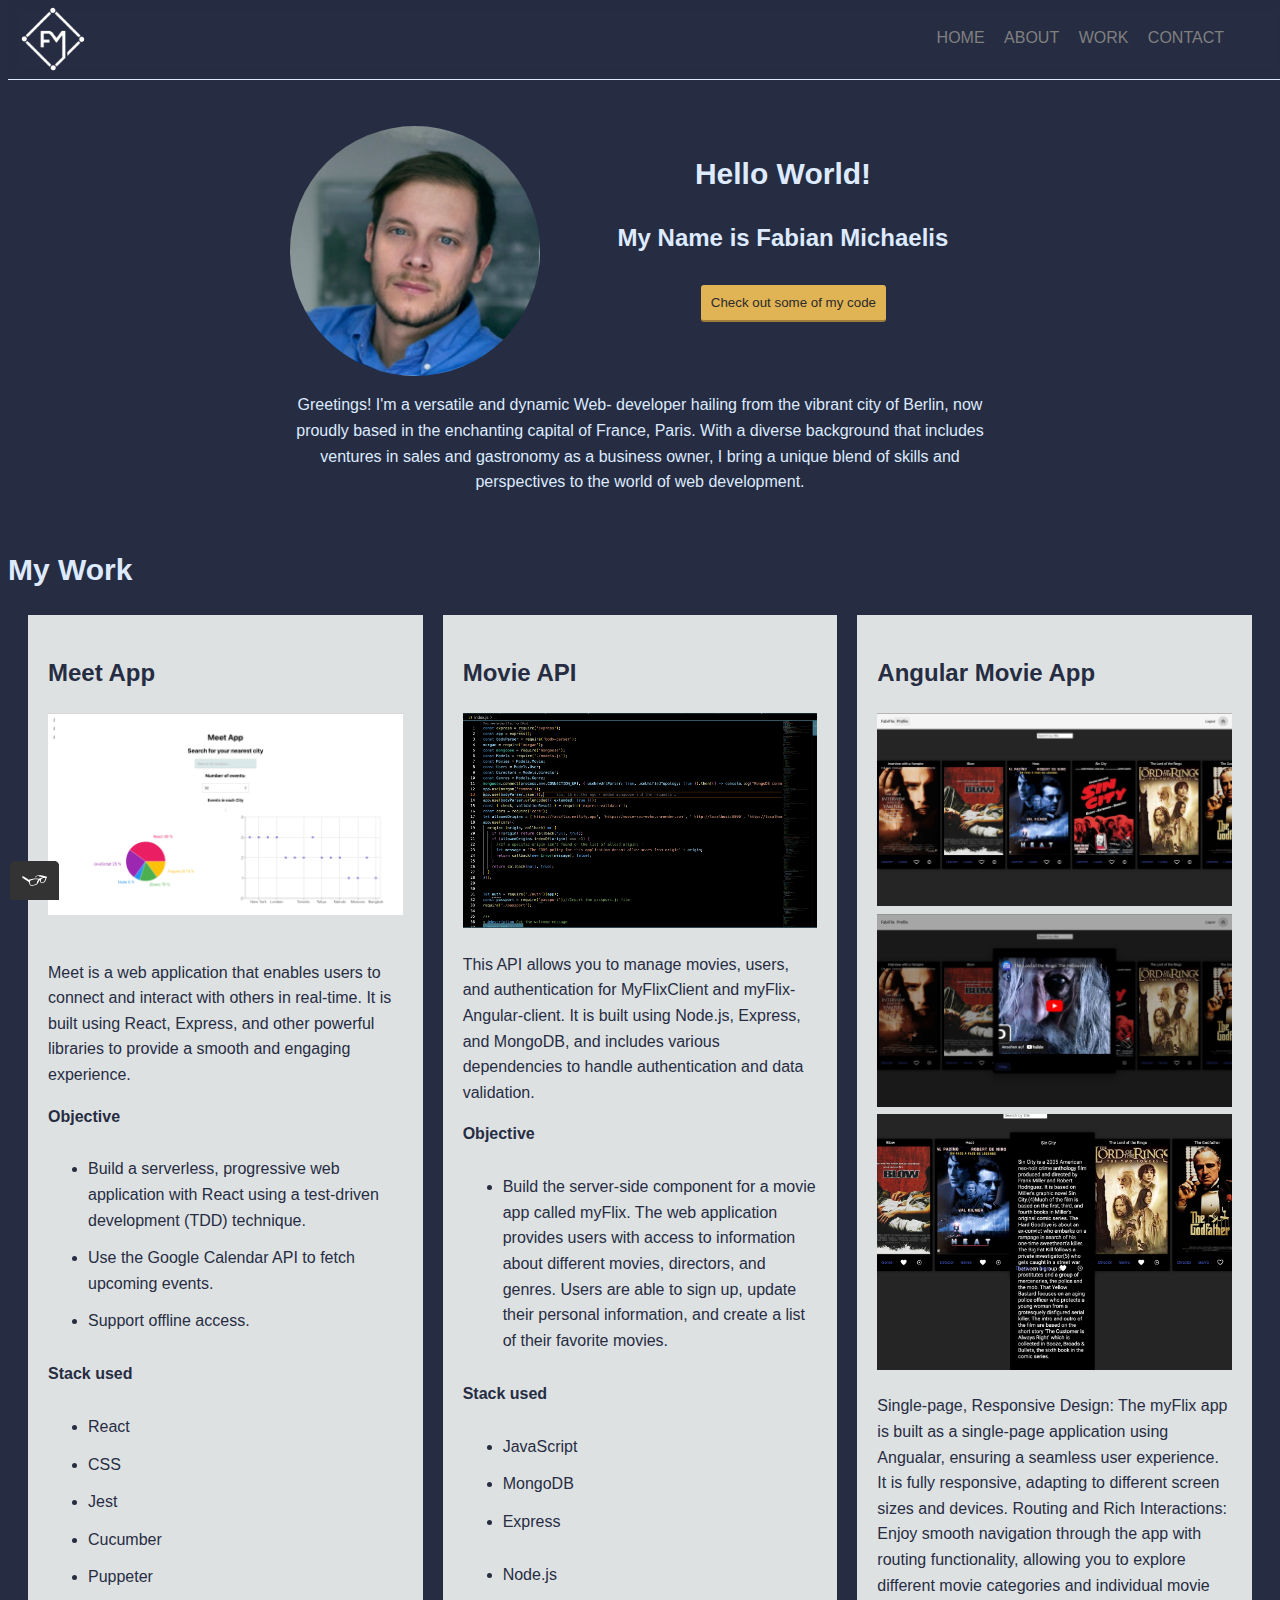
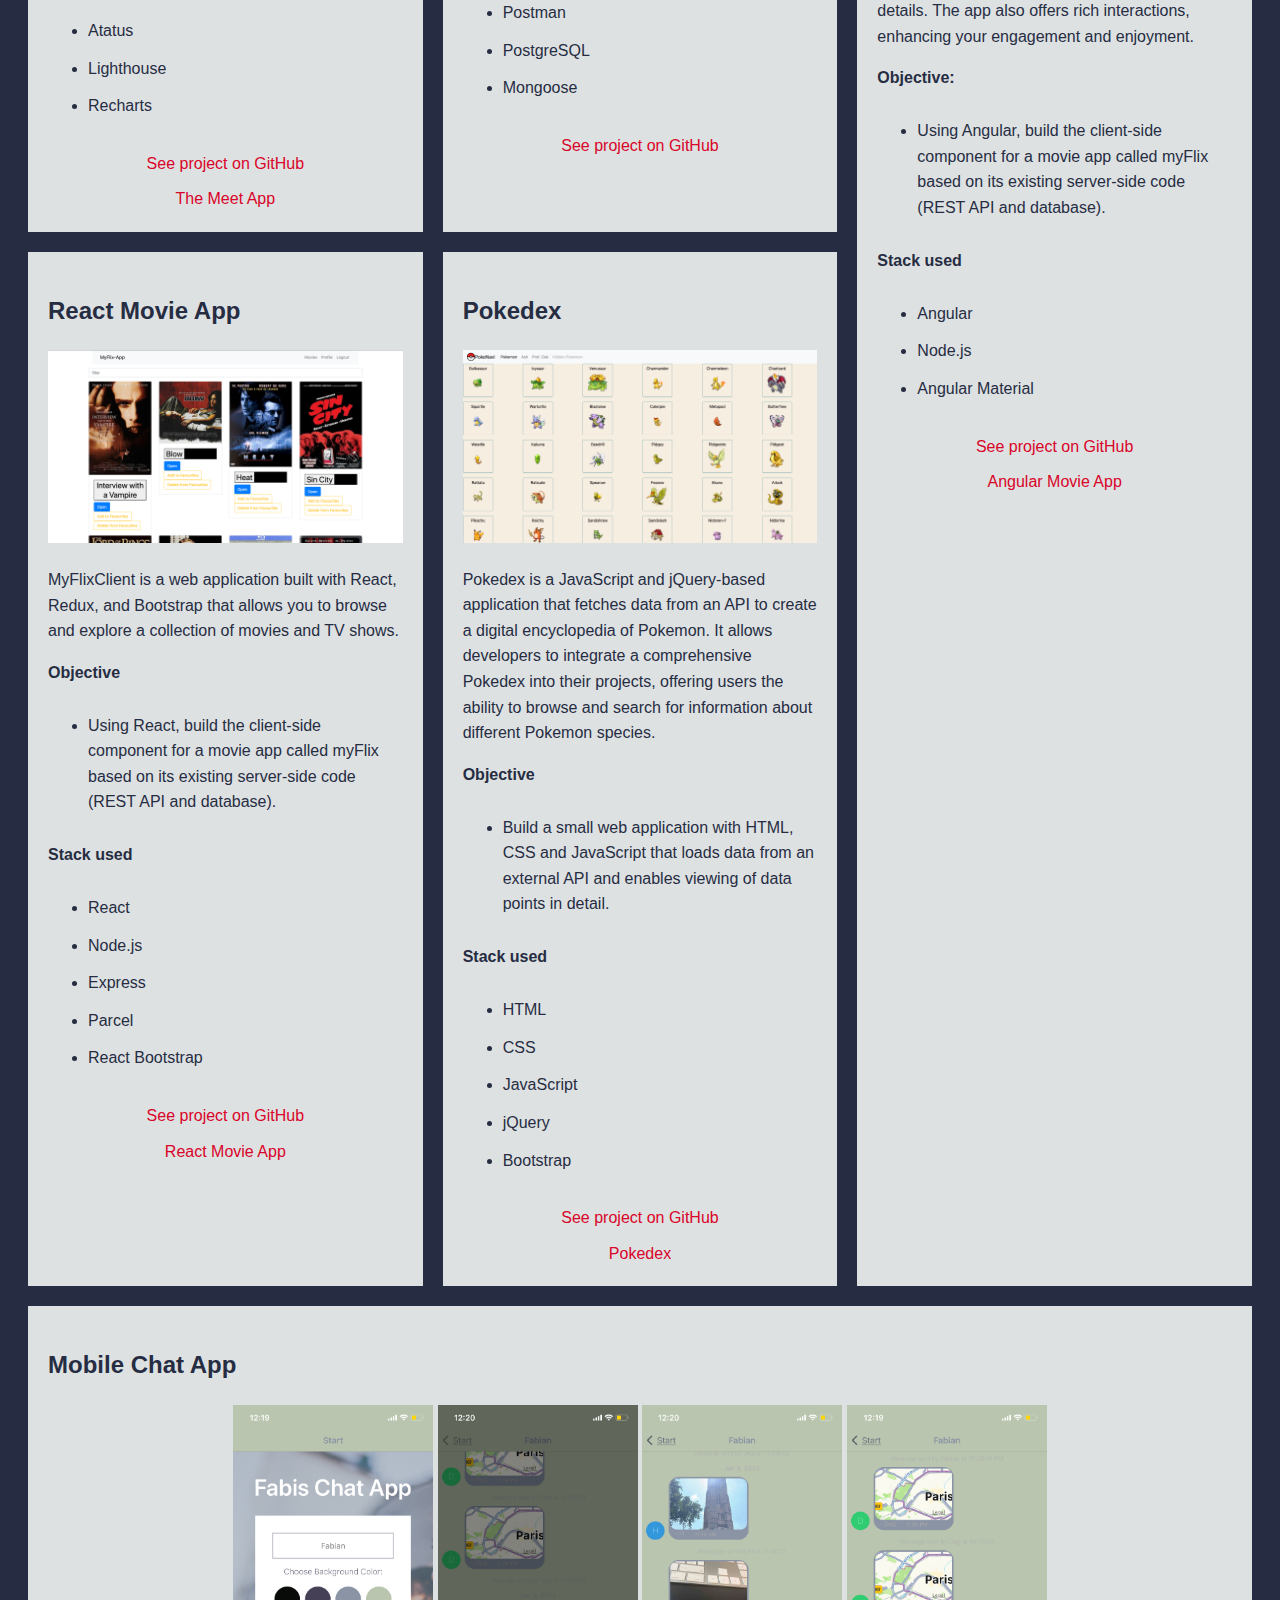
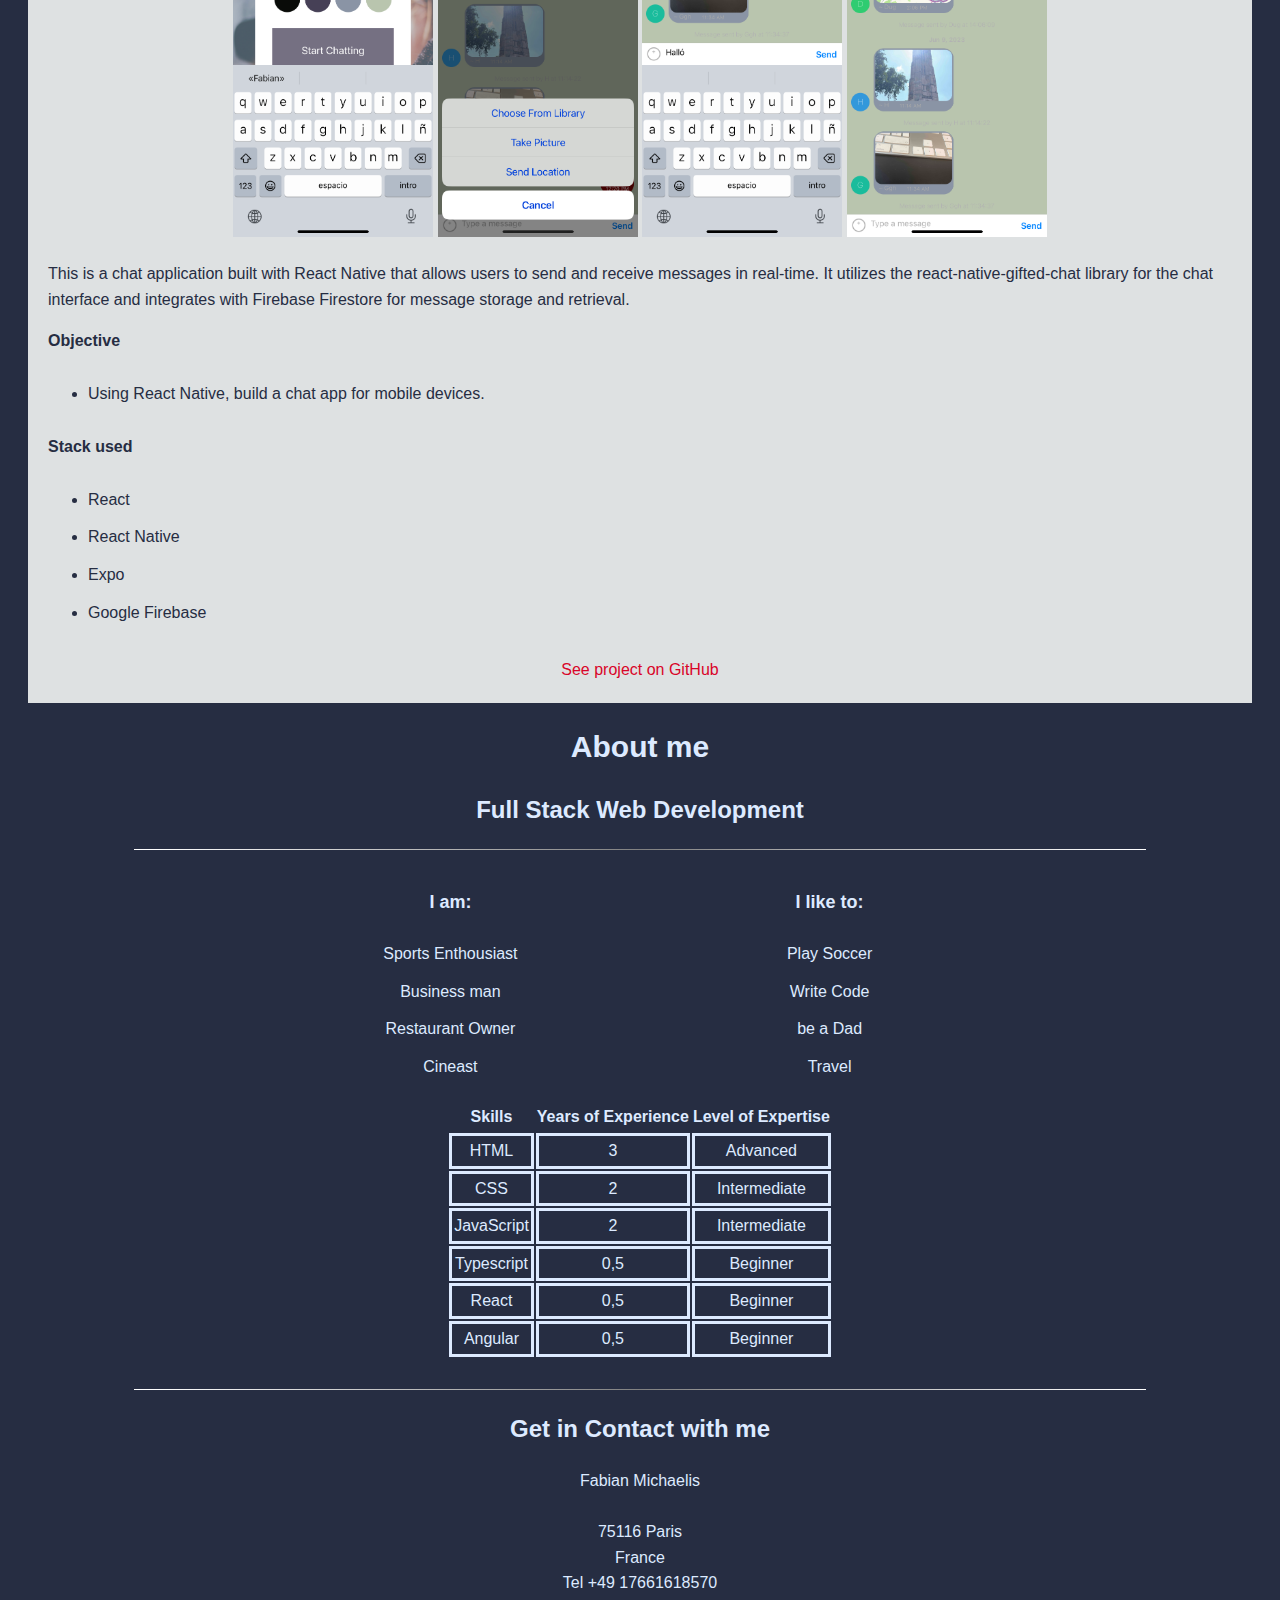
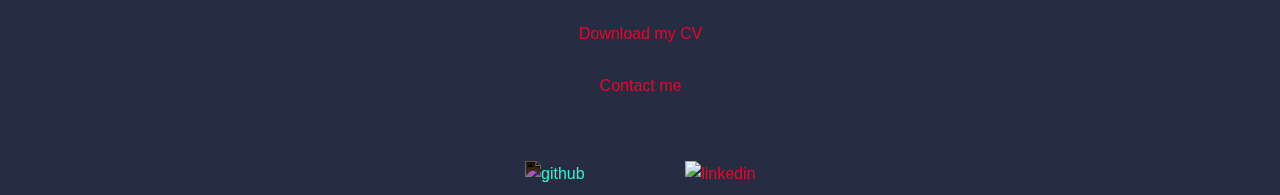
==== commit 6e8e016b: "updated" ====
--- a/index.html
+++ b/index.html
@@ -22,7 +22,7 @@
 
 <body>
    <!--the head starts here-->
-   <header class="page-header
+   <header class="page-header">
       <div class="page-header__item">
          <img src="img/Shutterstock_2183869739.png" id="logo" alt="logo" class="logo" />
       </div>
@@ -76,7 +76,7 @@
             vibrant city of Berlin, now proudly based in the enchanting capital of France, Paris. With a diverse
             background that includes ventures in sales and gastronomy as a business owner, I bring a unique blend of
             skills and perspectives to the world of web development. </p>
-         <a href="https://github.com/FabiMi"><button id="code-link">Check out some of my code</button> </a>
+         <a href="https://github.com/FabiMi"  target="_blank"><button id="code-link">Check out some of my code</button> </a>
       </div>
    </main>
 
@@ -123,8 +123,8 @@
                   </ul>
                </div>
                <div class="project-links">
-                  <a href="https://github.com/FabiMi/meet/blob/Task_4.10">See project on GitHub</a>
-                  <a href="https://fabimi.github.io/meet/">The Meet App</a>
+                  <a href="https://github.com/FabiMi/meet/blob/Task_4.10" target="_blank">See project on GitHub</a>
+                  <a href="https://fabimi.github.io/meet/" target="_blank">The Meet App</a>
                </div>
             </div>
 
@@ -161,7 +161,7 @@
                   <li>Mongoose</li>
                </ul>
                <div class="project-links">
-                  <a href="https://github.com/FabiMi/movie_api">See project on GitHub</a>
+                  <a href="https://github.com/FabiMi/movie_api" target="_blank">See project on GitHub</a>
                </div>
             </div>
 
@@ -187,8 +187,8 @@
                   <li>React Bootstrap</li>
                </ul>
                <div class="project-links">
-                  <a href="https://github.com/FabiMi/MyFlixClient">See project on GitHub</a>
-                  <a href="https://fabiflix.netlify.app/">React Movie App</a>
+                  <a href="https://github.com/FabiMi/MyFlixClient" target="_blank">See project on GitHub</a>
+                  <a href="https://fabiflix.netlify.app/" target="_blank">React Movie App</a>
                </div>
             </div>
 
@@ -196,10 +196,10 @@
                <h2>Pokedex</h2>
                <img class="project-imgs" src="./img/Pokedex/Screenshot 2023-07-28 at 15.43.18.png" />
                <p>
-                  Pokédex is a JavaScript and jQuery-based application that fetches data from an API to create a digital
-                  encyclopedia of Pokémon. It allows developers to integrate a comprehensive Pokédex into their
+                  Pokedex is a JavaScript and jQuery-based application that fetches data from an API to create a digital
+                  encyclopedia of Pokemon. It allows developers to integrate a comprehensive Pokedex into their
                   projects,
-                  offering users the ability to browse and search for information about different Pokémon species.
+                  offering users the ability to browse and search for information about different Pokemon species.
                </p>
 
                <h4>Objective</h4>
@@ -218,23 +218,37 @@
 
                </ul>
                <div class="project-links">
-                  <a href="https://github.com/FabiMi/Pokedex2">See project on GitHub</a>
-                  <a href="https://fabimi.github.io/Pokedex2/">Pokedex</a>
-               </div>
-            </div>
-
+                  <a href="https://github.com/FabiMi/Pokedex2" target="_blank">See project on GitHub</a>
+                  <a href="https://fabimi.github.io/Pokedex2/" target="_blank">Pokedex</a>
+               </div>
+            </div>
 
             <div class="grid__item">
 
                <h2>Mobile Chat App</h2>
-               <div id="chatAppimgWrapper">
-                  <img class="chatAppimg" src="./img/ChatApp/IMG_7536.PNG" />
-                  <img class="chatAppimg" id="dontShow" src="./img/ChatApp/IMG_7540.PNG" />
-                  <img class="chatAppimg" id="dontShow" src="./img/ChatApp/IMG_7539.PNG" />
-                  <img class="chatAppimg" id="dontShow" src="./img/ChatApp/IMG_7538.PNG" />
-
-               </div>
-
+                <div id="chatAppimgWrapper">
+              <div class="scrollable-container">
+                <img
+                  class="chatAppimg"
+                  src="./img/ChatApp/IMG_7536.PNG"
+                />
+                <img
+                  class="chatAppimg"
+                  id="dontShow"
+                  src="./img/ChatApp/IMG_7540.PNG"
+                />
+                <img
+                  class="chatAppimg"
+                  id="dontShow"
+                  src="./img/ChatApp/IMG_7539.PNG"
+                />
+                <img
+                  class="chatAppimg"
+                  id="dontShow"
+                  src="./img/ChatApp/IMG_7538.PNG"
+                />
+              </div>
+            </div>
                <p>
                   This is a chat application built with React Native that allows users to send and receive messages in
                   real-time. It utilizes the react-native-gifted-chat library for the chat interface and integrates with
@@ -254,7 +268,7 @@
                </ul>
 
                <div class="project-links">
-                  <a href="https://github.com/FabiMi/chat-app">See project on GitHub</a>
+                  <a href="https://github.com/FabiMi/chat-app" target="_blank">See project on GitHub</a>
                </div>
             </div>
 
@@ -383,1328 +397,6 @@
       <div class="fading-lines">
       </div>
 
-      <svg id="about-picture" xmlns="http://www.w3.org/2000/svg" class="berlin-illustration" height="auto"
-         viewBox="0 0 700 505" xmlns:xlink="http://www.w3.org/1999/xlink">
-         <defs>
-            <polygon id="a" points=".06 231.917 .06 .929 688.717 .929 688.717 231.917"></polygon>
-         </defs>
-         <g fill="none" fill-rule="evenodd">
-            <g transform="translate(0 241)" class="cloud-front">
-               <path fill="#1A232C"
-                  d="M87.602,29 L87.602,28 C87.326,28.001 87.103,28.024 86.927,28.033 L86.979,29.031 L87.947,28.78 C85.741,20.282 78.041,14.002 68.852,14 C67.858,14 66.904,14.096 65.98,14.231 L66.125,15.22 L67.019,14.772 C62.626,6.015 53.567,0.001 43.102,0 C29.041,0.002 17.524,10.848 16.443,24.632 L17.44,24.71 L17.606,23.724 C16.803,23.589 15.969,23.5 15.102,23.5 C6.817,23.501 0.102,30.215 0.102,38.5 C0.102,46.785 6.817,53.499 15.102,53.5 L87.602,53.5 C94.644,53.499 100.351,47.792 100.352,40.75 C100.351,33.708 94.644,28.001 87.602,28 L87.602,30 C90.573,30 93.254,31.202 95.203,33.149 C97.15,35.097 98.351,37.778 98.352,40.75 C98.351,43.722 97.15,46.403 95.203,48.351 C93.254,50.298 90.573,51.5 87.602,51.5 L15.102,51.5 C11.509,51.5 8.265,50.046 5.909,47.692 C3.555,45.337 2.102,42.093 2.102,38.5 C2.102,34.907 3.555,31.663 5.909,29.308 C8.265,26.954 11.509,25.5 15.102,25.5 C15.831,25.5 16.553,25.575 17.273,25.697 C17.551,25.743 17.832,25.672 18.055,25.499 C18.277,25.325 18.414,25.07 18.436,24.789 C19.436,12.04 30.094,1.998 43.102,2 C52.786,1.999 61.163,7.564 65.231,15.669 C65.425,16.055 65.842,16.272 66.27,16.21 C67.132,16.084 67.988,16 68.852,16 C77.108,15.998 84.027,21.647 86.011,29.283 C86.13,29.741 86.557,30.054 87.031,30.03 C87.27,30.017 87.457,29.999 87.602,30 L87.602,29"
-                  transform="translate(38 36)"></path>
-            </g>
-            <path fill="#B5CE6F"
-               d="M646.484,484.382 C646.484,489.501 644.531,494.62 640.627,498.525 C636.722,502.43 631.603,504.382 626.484,504.382 L60.873,504.382 C55.754,504.382 50.636,502.43 46.731,498.525 C42.826,494.62 40.873,489.501 40.873,484.382 L40.873,471.917 L646.484,471.917 L646.484,484.382">
-            </path>
-            <polyline fill="#67C2E2"
-               points="334.824 185.029 101.449 185.029 106.209 195.08 563.438 195.08 568.2 185.029 334.824 185.029">
-            </polyline>
-            <path fill="#1A232C"
-               d="M334.824,185.029 L334.824,184.029 L101.449,184.029 C101.104,184.029 100.788,184.203 100.604,184.494 C100.42,184.785 100.398,185.146 100.545,185.457 L105.306,195.508 C105.471,195.856 105.824,196.079 106.209,196.079 L563.438,196.079 C563.824,196.079 564.177,195.856 564.342,195.508 L569.104,185.457 C569.251,185.146 569.229,184.785 569.045,184.494 C568.861,184.203 568.544,184.029 568.2,184.029 L334.824,184.029 L334.824,186.029 L566.62,186.029 L562.806,194.08 L106.842,194.08 L103.029,186.029 L334.824,186.029 L334.824,185.029">
-            </path>
-            <polygon fill="#296997" points="114.416 218.974 560.222 218.974 560.222 195.08 114.416 195.08"></polygon>
-            <path fill="#1A232C"
-               d="M560.222,218.974 L560.222,217.974 L115.416,217.974 L115.416,196.079 L559.222,196.079 L559.222,218.974 L560.222,218.974 L560.222,217.974 L560.222,218.974 L561.222,218.974 L561.222,195.08 C561.222,194.816 561.115,194.559 560.929,194.372 C560.742,194.186 560.485,194.08 560.222,194.08 L114.416,194.08 C114.152,194.08 113.895,194.186 113.708,194.372 C113.522,194.559 113.416,194.816 113.416,195.08 L113.416,218.974 C113.416,219.237 113.522,219.495 113.708,219.681 C113.895,219.867 114.152,219.974 114.416,219.974 L560.222,219.974 C560.485,219.974 560.742,219.867 560.929,219.681 C561.115,219.495 561.222,219.237 561.222,218.974 L560.222,218.974">
-            </path>
-            <polygon fill="#67C2E2" points="105.85 269.08 573.225 269.08 573.225 233.398 105.85 233.398"></polygon>
-            <path fill="#1A232C"
-               d="M573.225,233.398 L573.225,232.398 L105.85,232.398 C105.587,232.398 105.329,232.505 105.143,232.691 C104.957,232.877 104.85,233.134 104.85,233.398 L104.85,269.08 C104.85,269.344 104.957,269.601 105.143,269.788 C105.329,269.974 105.587,270.08 105.85,270.08 L573.225,270.08 C573.488,270.08 573.745,269.974 573.932,269.788 C574.118,269.601 574.225,269.344 574.225,269.08 L574.225,233.398 C574.225,233.134 574.118,232.877 573.932,232.691 C573.745,232.505 573.488,232.398 573.225,232.398 L573.225,233.398 L572.225,233.398 L572.225,268.08 L106.85,268.08 L106.85,234.398 L573.225,234.398 L573.225,233.398 L572.225,233.398 L573.225,233.398">
-            </path>
-            <polygon fill="#296997" points="116.751 256.508 562.557 256.508 562.557 241.243 116.751 241.243"></polygon>
-            <path fill="#1A232C"
-               d="M562.557,256.508 L562.557,255.508 L117.75,255.508 L117.75,242.243 L561.557,242.243 L561.557,256.508 L562.557,256.508 L562.557,255.508 L562.557,256.508 L563.557,256.508 L563.557,241.243 C563.557,240.979 563.45,240.722 563.264,240.535 C563.078,240.349 562.82,240.243 562.557,240.243 L116.75,240.243 C116.487,240.243 116.23,240.349 116.043,240.535 C115.857,240.722 115.751,240.979 115.751,241.243 L115.751,256.508 C115.751,256.771 115.857,257.029 116.043,257.215 C116.23,257.401 116.487,257.508 116.751,257.508 L562.557,257.508 C562.82,257.508 563.077,257.401 563.264,257.215 C563.45,257.029 563.557,256.771 563.557,256.508 L562.557,256.508">
-            </path>
-            <polygon fill="#67C2E2" points="158.07 218.974 518.563 218.974 518.563 211.858 158.07 211.858"></polygon>
-            <path fill="#1A232C"
-               d="M518.563,211.858 L518.563,210.858 L158.07,210.858 C157.807,210.858 157.549,210.964 157.363,211.151 C157.177,211.337 157.07,211.594 157.07,211.858 L157.07,218.974 C157.07,219.237 157.177,219.495 157.363,219.681 C157.549,219.867 157.807,219.974 158.07,219.974 L518.563,219.974 C518.826,219.974 519.083,219.867 519.27,219.681 C519.456,219.495 519.562,219.237 519.562,218.974 L519.562,211.858 C519.562,211.594 519.456,211.337 519.27,211.151 C519.083,210.964 518.826,210.858 518.563,210.858 L518.563,211.858 L517.563,211.858 L517.563,217.974 L159.07,217.974 L159.07,212.858 L518.563,212.858 L518.563,211.858 L517.563,211.858 L518.563,211.858">
-            </path>
-            <polygon fill="#FBFDFC" points="186.438 211.858 490.194 211.858 490.194 204.741 186.438 204.741"></polygon>
-            <path fill="#1A232C"
-               d="M490.194,204.741 L490.194,203.741 L186.438,203.741 C186.175,203.741 185.917,203.848 185.731,204.034 C185.545,204.221 185.438,204.478 185.438,204.741 L185.438,211.858 C185.438,212.121 185.545,212.379 185.731,212.565 C185.917,212.751 186.175,212.858 186.438,212.858 L490.194,212.858 C490.458,212.858 490.715,212.751 490.902,212.565 C491.088,212.379 491.194,212.121 491.194,211.858 L491.194,204.741 C491.194,204.478 491.088,204.221 490.902,204.034 C490.715,203.848 490.458,203.741 490.194,203.741 L490.194,204.741 L489.194,204.741 L489.194,210.858 L187.438,210.858 L187.438,205.741 L490.194,205.741 L490.194,204.741 L489.194,204.741 L490.194,204.741">
-            </path>
-            <polygon fill="#67C2E2" points="206.805 204.741 469.828 204.741 469.828 197.624 206.805 197.624"></polygon>
-            <path fill="#1A232C"
-               d="M469.828,197.624 L469.828,196.624 L206.805,196.624 C206.541,196.624 206.284,196.731 206.098,196.917 C205.911,197.103 205.805,197.361 205.805,197.624 L205.805,204.741 C205.805,205.005 205.911,205.262 206.098,205.449 C206.284,205.635 206.541,205.741 206.805,205.741 L469.828,205.741 C470.091,205.741 470.349,205.635 470.535,205.449 C470.722,205.262 470.828,205.005 470.828,204.741 L470.828,197.624 C470.828,197.361 470.722,197.103 470.535,196.917 C470.349,196.731 470.091,196.624 469.828,196.624 L469.828,197.624 L468.828,197.624 L468.828,203.741 L207.805,203.741 L207.805,198.624 L469.828,198.624 L469.828,197.624 L468.828,197.624 L469.828,197.624">
-            </path>
-            <polygon fill="#FBFDFC" points="229.521 197.624 447.111 197.624 447.111 190.509 229.521 190.509"></polygon>
-            <path fill="#1A232C"
-               d="M447.111,190.509 L447.111,189.509 L229.521,189.509 C229.258,189.509 229,189.616 228.814,189.802 C228.628,189.988 228.521,190.246 228.521,190.509 L228.521,197.624 C228.521,197.888 228.628,198.145 228.814,198.332 C229,198.518 229.258,198.624 229.521,198.624 L447.111,198.624 C447.375,198.624 447.632,198.518 447.818,198.332 C448.005,198.145 448.111,197.888 448.111,197.624 L448.111,190.509 C448.111,190.246 448.005,189.988 447.818,189.802 C447.632,189.616 447.375,189.509 447.111,189.509 L447.111,190.509 L446.111,190.509 L446.111,196.624 L230.521,196.624 L230.521,191.509 L447.111,191.509 L447.111,190.509 L446.111,190.509 L447.111,190.509">
-            </path>
-            <path fill="#67C2E2"
-               d="M135.607,355.447 C135.163,337.766 134.264,313.326 133.648,297.387 C133.274,287.721 133.004,281.18 133.004,281.18 L108.722,281.18 C108.722,281.18 108.452,287.721 108.079,297.387 C107.462,313.326 106.563,337.766 106.119,355.447 C105.953,362.059 105.85,367.732 105.85,371.653 L105.85,371.654 C105.85,386.117 107.243,424.332 108.089,446.189 C108.457,455.706 108.722,462.126 108.722,462.126 L133.004,462.126 C133.004,462.126 133.269,455.706 133.637,446.189 C134.482,424.332 135.876,386.117 135.876,371.654 L135.876,371.653 C135.876,367.732 135.773,362.059 135.607,355.447">
-            </path>
-            <path fill="#428DAE"
-               d="M133.648 297.387L108.079 297.387C108.452 287.721 108.722 281.18 108.722 281.18L133.004 281.18C133.004 281.18 133.274 287.721 133.648 297.387M135.876 371.654L105.85 371.654 105.85 371.653C105.85 367.732 105.953 362.059 106.119 355.447L135.607 355.447C135.773 362.059 135.876 367.732 135.876 371.653L135.876 371.654M133.004 462.126L108.722 462.126C108.722 462.126 108.457 455.706 108.089 446.189L133.637 446.189C133.269 455.706 133.004 462.126 133.004 462.126">
-            </path>
-            <path fill="#1A232C"
-               d="M109.612,461.199 L132.114,461.199 C132.447,453.007 134.949,390.886 134.949,371.653 C134.949,352.42 132.447,290.299 132.114,282.108 L109.612,282.108 C109.279,290.299 106.778,352.42 106.778,371.653 C106.778,390.886 109.279,453.007 109.612,461.199 Z M133.895,463.054 L107.832,463.054 L107.794,462.164 C107.766,461.466 104.922,392.193 104.922,371.653 C104.922,351.114 107.766,281.839 107.794,281.142 L107.832,280.252 L133.895,280.252 L133.931,281.142 C133.96,281.839 136.804,351.114 136.804,371.653 C136.804,392.193 133.96,461.466 133.931,462.164 L133.895,463.054 L133.895,463.054 Z">
-            </path>
-            <path fill="#1A232C"
-               d="M111.638 281.18L111.638 462.126C111.638 462.679 112.086 463.126 112.638 463.126 113.19 463.126 113.638 462.679 113.638 462.126L113.638 281.18C113.638 280.628 113.19 280.18 112.638 280.18 112.086 280.18 111.638 280.628 111.638 281.18M119.863 281.18L119.863 462.126C119.863 462.679 120.311 463.126 120.863 463.126 121.416 463.126 121.863 462.679 121.863 462.126L121.863 281.18C121.863 280.628 121.416 280.18 120.863 280.18 120.311 280.18 119.863 280.628 119.863 281.18M128.088 281.18L128.088 462.126C128.088 462.679 128.536 463.126 129.088 463.126 129.64 463.126 130.088 462.679 130.088 462.126L130.088 281.18C130.088 280.628 129.64 280.18 129.088 280.18 128.536 280.18 128.088 280.628 128.088 281.18">
-            </path>
-            <path fill="#296997"
-               d="M136.79,277.265 C136.79,279.418 134.675,281.18 132.09,281.18 L109.636,281.18 C107.051,281.18 104.936,279.418 104.936,277.265 C104.936,275.111 107.051,273.349 109.636,273.349 L132.09,273.349 C134.675,273.349 136.79,275.111 136.79,277.265">
-            </path>
-            <path fill="#1A232C"
-               d="M136.79,277.265 L135.79,277.265 C135.789,278.005 135.433,278.704 134.769,279.262 C134.109,279.814 133.155,280.181 132.09,280.18 L109.636,280.18 C108.571,280.181 107.617,279.814 106.956,279.262 C106.293,278.704 105.936,278.005 105.936,277.265 C105.936,276.524 106.293,275.825 106.957,275.267 C107.617,274.715 108.571,274.348 109.636,274.349 L132.09,274.349 C133.155,274.348 134.109,274.716 134.769,275.267 C135.433,275.825 135.789,276.524 135.79,277.265 L137.79,277.265 C137.791,275.851 137.09,274.593 136.049,273.731 C135.006,272.863 133.61,272.35 132.09,272.349 L109.636,272.349 C108.116,272.35 106.72,272.863 105.676,273.731 C104.636,274.593 103.935,275.851 103.936,277.265 C103.935,278.678 104.636,279.937 105.677,280.798 C106.72,281.666 108.116,282.179 109.636,282.18 L132.09,282.18 C133.61,282.179 135.006,281.666 136.049,280.798 C137.09,279.937 137.791,278.678 137.79,277.265 L136.79,277.265">
-            </path>
-            <path fill="#296997"
-               d="M140.775,467.217 C140.775,469.803 138.661,471.917 136.076,471.917 L105.65,471.917 C103.065,471.917 100.951,469.803 100.951,467.217 L100.951,466.825 C100.951,464.241 103.065,462.126 105.65,462.126 L136.076,462.126 C138.661,462.126 140.775,464.241 140.775,466.825 L140.775,467.217">
-            </path>
-            <path fill="#1A232C"
-               d="M140.775,467.217 L139.775,467.217 C139.775,468.235 139.361,469.155 138.688,469.83 C138.013,470.503 137.093,470.917 136.076,470.917 L105.65,470.917 C104.633,470.917 103.713,470.504 103.038,469.83 C102.365,469.155 101.951,468.235 101.951,467.217 L101.951,466.825 C101.951,465.808 102.365,464.889 103.038,464.214 C103.713,463.54 104.633,463.127 105.65,463.126 L136.076,463.126 C137.093,463.127 138.013,463.54 138.688,464.214 C139.362,464.889 139.775,465.808 139.775,466.825 L139.775,467.217 L141.775,467.217 L141.775,466.825 C141.772,463.684 139.217,461.13 136.076,461.126 L105.65,461.126 C102.509,461.13 99.955,463.684 99.951,466.825 L99.951,467.217 C99.954,470.36 102.509,472.914 105.65,472.917 L136.076,472.917 C139.217,472.914 141.772,470.36 141.775,467.217 L140.775,467.217">
-            </path>
-            <path fill="#296997"
-               d="M136.79,458.208 C136.79,460.363 134.675,462.126 132.09,462.126 L109.636,462.126 C107.051,462.126 104.936,460.363 104.936,458.208 C104.936,456.057 107.051,454.292 109.636,454.292 L132.09,454.292 C134.675,454.292 136.79,456.057 136.79,458.208">
-            </path>
-            <path fill="#1A232C"
-               d="M136.79,458.208 L135.79,458.208 C135.789,458.949 135.432,459.649 134.769,460.207 C134.108,460.76 133.154,461.128 132.09,461.126 L109.636,461.126 C108.572,461.128 107.617,460.76 106.957,460.207 C106.293,459.649 105.936,458.949 105.936,458.208 C105.936,457.47 106.293,456.77 106.957,456.212 C107.617,455.659 108.572,455.291 109.636,455.292 L132.09,455.292 C133.154,455.291 134.108,455.659 134.769,456.212 C135.433,456.77 135.789,457.47 135.79,458.208 L137.79,458.208 C137.791,456.796 137.09,455.538 136.05,454.675 C135.006,453.808 133.61,453.294 132.09,453.292 L109.636,453.292 C108.115,453.294 106.719,453.808 105.676,454.675 C104.636,455.538 103.935,456.796 103.936,458.208 C103.935,459.622 104.636,460.881 105.676,461.743 C106.72,462.611 108.116,463.125 109.636,463.126 L132.09,463.126 C133.61,463.125 135.006,462.611 136.05,461.743 C137.09,460.881 137.791,459.622 137.79,458.208 L136.79,458.208">
-            </path>
-            <path fill="#67C2E2"
-               d="M572.471,355.447 C572.025,337.766 571.126,313.326 570.51,297.387 C570.137,287.721 569.867,281.18 569.867,281.18 L545.585,281.18 C545.585,281.18 545.315,287.721 544.942,297.387 C544.326,313.326 543.427,337.766 542.981,355.447 C542.815,362.059 542.713,367.732 542.713,371.653 L542.713,371.654 C542.713,386.117 544.107,424.332 544.952,446.189 C545.32,455.706 545.585,462.126 545.585,462.126 L569.867,462.126 C569.867,462.126 570.132,455.706 570.499,446.189 C571.346,424.332 572.739,386.117 572.739,371.654 L572.739,371.653 C572.739,367.732 572.637,362.059 572.471,355.447">
-            </path>
-            <path fill="#428DAE"
-               d="M569.582 297.387L566.951 297.387 566.951 282.108 568.977 282.108C569.063 284.206 569.29 289.841 569.582 297.387M564.951 297.387L545.871 297.387C546.162 289.841 546.39 284.206 546.476 282.108L564.951 282.108 564.951 297.387M571.8 369.187L566.951 369.187 566.951 356.265 571.562 356.265C571.685 361.272 571.771 365.701 571.8 369.187M564.951 369.187L543.653 369.187C543.684 365.512 543.777 360.79 543.912 355.447L553.551 355.447 553.551 356.265 564.951 356.265 564.951 369.187">
-            </path>
-            <path fill="#1A232C"
-               d="M546.476,461.199 L568.977,461.199 C569.31,453.007 571.812,390.886 571.812,371.653 C571.812,352.42 569.31,290.299 568.977,282.108 L546.476,282.108 C546.142,290.299 543.642,352.42 543.642,371.653 C543.642,390.886 546.142,453.007 546.476,461.199 M570.758,463.054 L544.694,463.054 L544.658,462.164 C544.629,461.466 541.785,392.193 541.785,371.653 C541.785,351.114 544.629,281.839 544.658,281.142 L544.694,280.252 L570.758,280.252 L570.795,281.142 C570.823,281.839 573.667,351.114 573.667,371.653 C573.667,392.193 570.823,461.466 570.795,462.164 L570.758,463.054">
-            </path>
-            <path fill="#1A232C"
-               d="M548.501 281.18L548.501 462.126C548.501 462.679 548.949 463.126 549.501 463.126 550.053 463.126 550.501 462.679 550.501 462.126L550.501 281.18C550.501 280.628 550.053 280.18 549.501 280.18 548.949 280.18 548.501 280.628 548.501 281.18M556.727 281.18L556.727 462.126C556.727 462.679 557.174 463.126 557.727 463.126 558.279 463.126 558.727 462.679 558.727 462.126L558.727 281.18C558.727 280.628 558.279 280.18 557.727 280.18 557.174 280.18 556.727 280.628 556.727 281.18M564.951 281.18L564.951 462.126C564.951 462.679 565.399 463.126 565.951 463.126 566.503 463.126 566.951 462.679 566.951 462.126L566.951 281.18C566.951 280.628 566.503 280.18 565.951 280.18 565.399 280.18 564.951 280.628 564.951 281.18">
-            </path>
-            <path fill="#296997"
-               d="M573.653,277.265 C573.653,279.418 571.537,281.18 568.953,281.18 L546.499,281.18 C543.915,281.18 541.799,279.418 541.799,277.265 C541.799,275.111 543.915,273.349 546.499,273.349 L568.953,273.349 C571.537,273.349 573.653,275.111 573.653,277.265">
-            </path>
-            <path fill="#1A232C"
-               d="M573.653,277.265 L572.653,277.265 C572.653,278.005 572.296,278.704 571.632,279.262 C570.972,279.814 570.017,280.181 568.953,280.18 L546.499,280.18 C545.435,280.181 544.48,279.814 543.82,279.262 C543.156,278.704 542.8,278.005 542.799,277.265 C542.8,276.525 543.156,275.825 543.82,275.267 C544.481,274.715 545.435,274.348 546.499,274.349 L568.953,274.349 C570.017,274.348 570.972,274.715 571.632,275.267 C572.296,275.825 572.653,276.525 572.653,277.265 L574.653,277.265 C574.654,275.851 573.953,274.593 572.912,273.731 C571.869,272.863 570.473,272.35 568.953,272.349 L546.499,272.349 C544.979,272.35 543.583,272.863 542.54,273.731 C541.499,274.593 540.798,275.851 540.799,277.265 C540.798,278.679 541.499,279.937 542.54,280.798 C543.583,281.666 544.979,282.179 546.499,282.18 L568.953,282.18 C570.473,282.179 571.869,281.666 572.912,280.798 C573.953,279.937 574.654,278.679 574.653,277.265 L573.653,277.265">
-            </path>
-            <path fill="#296997"
-               d="M577.639,467.217 C577.639,469.803 575.524,471.917 572.938,471.917 L542.514,471.917 C539.929,471.917 537.813,469.803 537.813,467.217 L537.813,466.825 C537.813,464.241 539.929,462.126 542.514,462.126 L572.938,462.126 C575.524,462.126 577.639,464.241 577.639,466.825 L577.639,467.217">
-            </path>
-            <path fill="#1A232C"
-               d="M577.639,467.217 L576.639,467.217 C576.638,468.235 576.225,469.155 575.551,469.83 C574.876,470.503 573.956,470.917 572.938,470.917 L542.514,470.917 C541.497,470.917 540.576,470.503 539.901,469.83 C539.227,469.155 538.814,468.234 538.813,467.217 L538.813,466.825 C538.814,465.808 539.227,464.889 539.901,464.214 C540.576,463.54 541.497,463.127 542.514,463.126 L572.938,463.126 C573.956,463.127 574.876,463.54 575.551,464.214 C576.225,464.888 576.638,465.808 576.639,466.825 L576.639,467.217 L578.639,467.217 L578.639,466.825 C578.635,463.684 576.081,461.13 572.938,461.126 L542.514,461.126 C539.372,461.13 536.817,463.684 536.813,466.825 L536.813,467.217 C536.817,470.36 539.372,472.914 542.514,472.917 L572.938,472.917 C576.081,472.914 578.635,470.359 578.639,467.217 L577.639,467.217">
-            </path>
-            <path fill="#296997"
-               d="M573.653,458.208 C573.653,460.363 571.537,462.126 568.953,462.126 L546.499,462.126 C543.915,462.126 541.799,460.363 541.799,458.208 C541.799,456.057 543.915,454.292 546.499,454.292 L568.953,454.292 C571.537,454.292 573.653,456.057 573.653,458.208">
-            </path>
-            <path fill="#1A232C"
-               d="M573.653,458.208 L572.653,458.208 C572.653,458.949 572.296,459.649 571.632,460.207 C570.971,460.76 570.017,461.128 568.953,461.126 L546.499,461.126 C545.435,461.128 544.481,460.76 543.82,460.207 C543.157,459.649 542.799,458.949 542.799,458.208 C542.799,457.47 543.156,456.77 543.82,456.212 C544.481,455.659 545.435,455.291 546.499,455.292 L568.953,455.292 C570.017,455.291 570.971,455.659 571.632,456.212 C572.296,456.77 572.653,457.47 572.653,458.208 L574.653,458.208 C574.654,456.796 573.953,455.538 572.912,454.675 C571.869,453.808 570.473,453.294 568.953,453.292 L546.499,453.292 C544.979,453.294 543.583,453.808 542.54,454.675 C541.499,455.538 540.798,456.796 540.799,458.208 C540.798,459.622 541.499,460.881 542.54,461.743 C543.583,462.611 544.979,463.125 546.499,463.126 L568.953,463.126 C570.473,463.125 571.869,462.611 572.912,461.743 C573.953,460.881 574.654,459.622 574.653,458.208 L573.653,458.208">
-            </path>
-            <path fill="#67C2E2"
-               d="M485.098,355.447 C484.654,337.766 483.753,313.326 483.137,297.387 C482.764,287.721 482.494,281.18 482.494,281.18 L458.213,281.18 C458.213,281.18 457.942,287.721 457.569,297.387 C456.953,313.326 456.055,337.766 455.608,355.447 C455.443,362.059 455.34,367.732 455.34,371.653 L455.34,371.654 C455.34,386.117 456.733,424.332 457.58,446.189 C457.948,455.706 458.213,462.126 458.213,462.126 L482.494,462.126 C482.494,462.126 482.759,455.706 483.126,446.189 C483.973,424.332 485.366,386.117 485.366,371.654 L485.366,371.653 C485.366,367.732 485.265,362.059 485.098,355.447">
-            </path>
-            <path fill="#428DAE"
-               d="M483.137 297.387L457.569 297.387C457.942 287.721 458.213 281.18 458.213 281.18L482.494 281.18C482.494 281.18 482.764 287.721 483.137 297.387M485.355 369.187L455.351 369.187C455.382 365.502 455.475 360.78 455.608 355.447L485.098 355.447C485.232 360.78 485.325 365.502 485.355 369.187">
-            </path>
-            <path fill="#1A232C"
-               d="M459.103,461.199 L481.605,461.199 C481.938,453.007 484.439,390.886 484.439,371.653 C484.439,352.42 481.938,290.299 481.605,282.108 L459.103,282.108 C458.769,290.299 456.268,352.42 456.268,371.653 C456.268,390.886 458.769,453.007 459.103,461.199 Z M483.386,463.054 L457.321,463.054 L457.285,462.164 C457.256,461.466 454.412,392.193 454.412,371.653 C454.412,351.114 457.256,281.839 457.285,281.142 L457.321,280.252 L483.386,280.252 L483.422,281.142 C483.45,281.839 486.294,351.114 486.294,371.653 C486.294,392.193 483.45,461.466 483.422,462.164 L483.386,463.054 L483.386,463.054 Z">
-            </path>
-            <path fill="#1A232C"
-               d="M461.128 281.18L461.128 462.126C461.128 462.679 461.576 463.126 462.128 463.126 462.68 463.126 463.128 462.679 463.128 462.126L463.128 281.18C463.128 280.628 462.68 280.18 462.128 280.18 461.576 280.18 461.128 280.628 461.128 281.18M469.354 281.18L469.354 462.126C469.354 462.679 469.801 463.126 470.354 463.126 470.906 463.126 471.354 462.679 471.354 462.126L471.354 281.18C471.354 280.628 470.906 280.18 470.354 280.18 469.801 280.18 469.354 280.628 469.354 281.18M477.578 281.18L477.578 462.126C477.578 462.679 478.026 463.126 478.578 463.126 479.13 463.126 479.578 462.679 479.578 462.126L479.578 281.18C479.578 280.628 479.13 280.18 478.578 280.18 478.026 280.18 477.578 280.628 477.578 281.18">
-            </path>
-            <path fill="#296997"
-               d="M486.281,277.265 C486.281,279.418 484.164,281.18 481.58,281.18 L459.126,281.18 C456.542,281.18 454.426,279.418 454.426,277.265 C454.426,275.111 456.542,273.349 459.126,273.349 L481.58,273.349 C484.164,273.349 486.281,275.111 486.281,277.265">
-            </path>
-            <path fill="#1A232C"
-               d="M486.281,277.265 L485.281,277.265 C485.281,278.005 484.924,278.704 484.26,279.262 C483.599,279.814 482.644,280.181 481.58,280.18 L459.126,280.18 C458.062,280.181 457.107,279.814 456.447,279.262 C455.783,278.704 455.427,278.005 455.426,277.265 C455.427,276.525 455.783,275.825 456.447,275.267 C457.108,274.715 458.062,274.348 459.126,274.349 L481.58,274.349 C482.644,274.348 483.599,274.716 484.26,275.268 C484.924,275.825 485.281,276.525 485.281,277.265 L487.281,277.265 C487.282,275.851 486.58,274.593 485.54,273.731 C484.496,272.863 483.1,272.35 481.58,272.349 L459.126,272.349 C457.606,272.35 456.21,272.863 455.167,273.731 C454.126,274.593 453.425,275.851 453.426,277.265 C453.425,278.679 454.126,279.937 455.167,280.798 C456.21,281.666 457.606,282.179 459.126,282.18 L481.58,282.18 C483.1,282.179 484.496,281.666 485.54,280.799 C486.58,279.937 487.282,278.679 487.281,277.265 L486.281,277.265">
-            </path>
-            <path fill="#296997"
-               d="M490.266,467.217 C490.266,469.803 488.151,471.917 485.565,471.917 L455.141,471.917 C452.556,471.917 450.44,469.803 450.44,467.217 L450.44,466.825 C450.44,464.241 452.556,462.126 455.141,462.126 L485.565,462.126 C488.151,462.126 490.266,464.241 490.266,466.825 L490.266,467.217">
-            </path>
-            <path fill="#1A232C"
-               d="M490.266,467.217 L489.266,467.217 C489.265,468.235 488.852,469.155 488.178,469.83 C487.503,470.503 486.583,470.917 485.565,470.917 L455.141,470.917 C454.124,470.917 453.203,470.503 452.528,469.83 C451.854,469.155 451.441,468.234 451.44,467.217 L451.44,466.825 C451.441,465.808 451.854,464.889 452.528,464.214 C453.203,463.54 454.124,463.127 455.141,463.126 L485.565,463.126 C486.583,463.127 487.503,463.54 488.178,464.214 C488.852,464.888 489.265,465.808 489.266,466.825 L489.266,467.217 L491.266,467.217 L491.266,466.825 C491.262,463.684 488.708,461.13 485.565,461.126 L455.141,461.126 C451.999,461.13 449.444,463.684 449.44,466.825 L449.44,467.217 C449.444,470.36 451.999,472.914 455.141,472.917 L485.565,472.917 C488.708,472.914 491.262,470.359 491.266,467.217 L490.266,467.217">
-            </path>
-            <path fill="#296997"
-               d="M486.281,458.208 C486.281,460.363 484.164,462.126 481.58,462.126 L459.126,462.126 C456.542,462.126 454.426,460.363 454.426,458.208 C454.426,456.057 456.542,454.292 459.126,454.292 L481.58,454.292 C484.164,454.292 486.281,456.057 486.281,458.208">
-            </path>
-            <path fill="#1A232C"
-               d="M486.281,458.208 L485.281,458.208 C485.281,458.949 484.923,459.649 484.26,460.207 C483.599,460.76 482.644,461.128 481.58,461.126 L459.126,461.126 C458.062,461.128 457.108,460.76 456.447,460.207 C455.784,459.649 455.427,458.949 455.426,458.208 C455.426,457.47 455.783,456.77 456.447,456.212 C457.108,455.659 458.062,455.291 459.126,455.292 L481.58,455.292 C482.644,455.291 483.598,455.659 484.26,456.212 C484.924,456.77 485.281,457.47 485.281,458.208 L487.281,458.208 C487.282,456.795 486.58,455.538 485.54,454.675 C484.496,453.808 483.1,453.294 481.58,453.292 L459.126,453.292 C457.606,453.294 456.21,453.808 455.167,454.675 C454.126,455.538 453.425,456.796 453.426,458.208 C453.425,459.622 454.126,460.881 455.167,461.743 C456.21,462.611 457.606,463.125 459.126,463.126 L481.58,463.126 C483.1,463.125 484.496,462.611 485.54,461.743 C486.581,460.881 487.282,459.622 487.281,458.208 L486.281,458.208">
-            </path>
-            <path fill="#67C2E2"
-               d="M397.726,354.466 C397.28,336.787 396.381,312.346 395.765,296.407 C395.392,286.742 395.122,280.2 395.122,280.2 L370.84,280.2 C370.84,280.2 370.57,286.742 370.197,296.407 C369.581,312.346 368.682,336.787 368.236,354.466 C368.07,361.078 367.968,366.751 367.968,370.672 L367.968,370.673 C367.968,385.136 369.361,423.352 370.207,445.208 C370.575,454.726 370.84,461.146 370.84,461.146 L395.122,461.146 C395.122,461.146 395.386,454.726 395.754,445.208 C396.601,423.352 397.994,385.136 397.994,370.673 L397.994,370.672 C397.994,366.751 397.892,361.078 397.726,354.466">
-            </path>
-            <path fill="#428DAE"
-               d="M394.837 296.407L392.206 296.407 392.206 281.127 394.233 281.127C394.318 283.225 394.545 288.861 394.837 296.407L394.837 296.407zM383.981 296.407L390.206 296.407 390.206 281.127 383.981 281.127 383.981 296.407zM375.756 296.407L381.98 296.407 381.98 281.127 375.756 281.127 375.756 296.407zM373.756 296.407L371.126 296.407C371.417 288.861 371.645 283.225 371.73 281.127L373.756 281.127 373.756 296.407 373.756 296.407zM397.062 369.187L392.206 369.187 392.206 354.466 396.796 354.466C396.943 360.298 397.041 365.389 397.062 369.187L397.062 369.187zM383.981 369.187L390.206 369.187 390.206 354.466 383.981 354.466 383.981 369.187zM375.756 369.187L381.98 369.187 381.98 354.466 375.756 354.466 375.756 369.187zM373.756 369.187L368.9 369.187C368.921 365.389 369.019 360.298 369.166 354.466L373.756 354.466 373.756 369.187 373.756 369.187z">
-            </path>
-            <path fill="#1A232C"
-               d="M371.73,460.218 L394.233,460.218 C394.565,452.027 397.066,389.906 397.066,370.672 C397.066,351.44 394.565,289.319 394.233,281.127 L371.73,281.127 C371.397,289.319 368.895,351.44 368.895,370.672 C368.895,389.906 371.397,452.027 371.73,460.218 M396.013,462.074 L369.949,462.074 L369.912,461.184 C369.884,460.486 367.04,391.212 367.04,370.672 C367.04,350.133 369.884,280.859 369.912,280.162 L369.949,279.272 L396.013,279.272 L396.05,280.162 C396.078,280.859 398.922,350.133 398.922,370.672 C398.922,391.212 396.078,460.486 396.05,461.184 L396.013,462.074">
-            </path>
-            <path fill="#1A232C"
-               d="M373.756 280.2L373.756 461.146C373.756 461.698 374.203 462.146 374.756 462.146 375.308 462.146 375.756 461.698 375.756 461.146L375.756 280.2C375.756 279.647 375.308 279.2 374.756 279.2 374.203 279.2 373.756 279.647 373.756 280.2M381.98 280.2L381.98 461.146C381.98 461.698 382.428 462.146 382.98 462.146 383.533 462.146 383.981 461.698 383.981 461.146L383.981 280.2C383.981 279.647 383.533 279.2 382.98 279.2 382.428 279.2 381.98 279.647 381.98 280.2M390.206 280.2L390.206 461.146C390.206 461.698 390.654 462.146 391.206 462.146 391.758 462.146 392.206 461.698 392.206 461.146L392.206 280.2C392.206 279.647 391.758 279.2 391.206 279.2 390.654 279.2 390.206 279.647 390.206 280.2">
-            </path>
-            <path fill="#296997"
-               d="M398.908,276.285 C398.908,278.439 396.792,280.2 394.208,280.2 L371.754,280.2 C369.17,280.2 367.053,278.439 367.053,276.285 C367.053,274.13 369.17,272.369 371.754,272.369 L394.208,272.369 C396.792,272.369 398.908,274.13 398.908,276.285">
-            </path>
-            <path fill="#1A232C"
-               d="M398.908,276.285 L397.908,276.285 C397.907,277.025 397.551,277.724 396.887,278.281 C396.227,278.833 395.272,279.201 394.208,279.2 L371.754,279.2 C370.69,279.201 369.735,278.833 369.074,278.281 C368.41,277.724 368.053,277.025 368.053,276.285 C368.053,275.544 368.41,274.845 369.074,274.287 C369.735,273.735 370.69,273.367 371.754,273.369 L394.208,273.369 C395.272,273.367 396.227,273.735 396.887,274.287 C397.551,274.844 397.907,275.544 397.908,276.285 L399.908,276.285 C399.909,274.871 399.208,273.612 398.167,272.75 C397.124,271.883 395.728,271.37 394.208,271.369 L371.754,271.369 C370.234,271.37 368.838,271.883 367.794,272.75 C366.754,273.612 366.052,274.871 366.053,276.285 C366.052,277.699 366.754,278.957 367.795,279.818 C368.838,280.686 370.234,281.198 371.754,281.2 L394.208,281.2 C395.728,281.198 397.123,280.686 398.167,279.818 C399.208,278.957 399.909,277.698 399.908,276.285 L398.908,276.285">
-            </path>
-            <path fill="#296997"
-               d="M402.894,466.237 C402.894,468.823 400.779,470.937 398.193,470.937 L367.768,470.937 C365.183,470.937 363.068,468.823 363.068,466.237 L363.068,465.844 C363.068,463.26 365.183,461.146 367.768,461.146 L398.193,461.146 C400.779,461.146 402.894,463.26 402.894,465.844 L402.894,466.237">
-            </path>
-            <path fill="#1A232C"
-               d="M402.894,466.237 L401.894,466.237 C401.893,467.254 401.48,468.174 400.806,468.849 C400.131,469.523 399.211,469.937 398.193,469.937 L367.768,469.937 C366.751,469.937 365.831,469.523 365.156,468.849 C364.482,468.174 364.069,467.254 364.068,466.237 L364.068,465.844 C364.069,464.828 364.482,463.908 365.156,463.233 C365.831,462.56 366.751,462.146 367.768,462.146 L398.193,462.146 C399.211,462.146 400.131,462.56 400.806,463.233 C401.48,463.908 401.893,464.828 401.894,465.844 L401.894,466.237 L403.894,466.237 L403.894,465.844 C403.89,462.703 401.336,460.15 398.193,460.146 L367.768,460.146 C364.626,460.15 362.072,462.703 362.068,465.844 L362.068,466.237 C362.072,469.379 364.626,471.933 367.768,471.937 L398.193,471.937 C401.336,471.933 403.89,469.379 403.894,466.237 L402.894,466.237">
-            </path>
-            <path fill="#296997"
-               d="M398.908,457.228 C398.908,459.382 396.792,461.146 394.208,461.146 L371.754,461.146 C369.17,461.146 367.053,459.382 367.053,457.228 C367.053,455.077 369.17,453.312 371.754,453.312 L394.208,453.312 C396.792,453.312 398.908,455.077 398.908,457.228">
-            </path>
-            <path fill="#1A232C"
-               d="M398.908,457.228 L397.908,457.228 C397.908,457.968 397.55,458.669 396.887,459.226 C396.226,459.779 395.272,460.147 394.208,460.146 L371.754,460.146 C370.69,460.147 369.736,459.779 369.074,459.226 C368.411,458.668 368.053,457.968 368.053,457.228 C368.053,456.489 368.41,455.789 369.074,455.231 C369.736,454.679 370.69,454.311 371.754,454.312 L394.208,454.312 C395.272,454.311 396.226,454.679 396.887,455.231 C397.551,455.789 397.908,456.489 397.908,457.228 L399.908,457.228 C399.909,455.815 399.208,454.557 398.167,453.695 C397.124,452.827 395.728,452.313 394.208,452.312 L371.754,452.312 C370.234,452.313 368.838,452.827 367.794,453.695 C366.754,454.557 366.052,455.815 366.053,457.228 C366.052,458.642 366.753,459.901 367.794,460.763 C368.838,461.631 370.234,462.145 371.754,462.146 L394.208,462.146 C395.728,462.145 397.124,461.631 398.167,460.763 C399.208,459.9 399.909,458.642 399.908,457.228 L398.908,457.228">
-            </path>
-            <path fill="#67C2E2"
-               d="M310.353,354.466 C309.908,336.787 309.009,312.346 308.393,296.407 C308.019,286.742 307.75,280.2 307.75,280.2 L283.467,280.2 C283.467,280.2 283.198,286.742 282.824,296.407 C282.208,312.346 281.309,336.787 280.864,354.466 C280.698,361.078 280.596,366.751 280.596,370.672 L280.596,370.673 C280.596,385.136 281.989,423.352 282.834,445.208 C283.202,454.726 283.467,461.146 283.467,461.146 L307.75,461.146 C307.75,461.146 308.014,454.726 308.382,445.208 C309.228,423.352 310.622,385.136 310.622,370.673 L310.622,370.672 C310.622,366.751 310.518,361.078 310.353,354.466">
-            </path>
-            <path fill="#428DAE"
-               d="M308.393 296.407L282.824 296.407C283.198 286.742 283.467 280.2 283.467 280.2L307.75 280.2C307.75 280.2 308.019 286.742 308.393 296.407M310.617 369.187L280.6 369.187C280.621 365.377 280.718 360.285 280.864 354.466L310.353 354.466C310.498 360.285 310.596 365.377 310.617 369.187">
-            </path>
-            <path fill="#1A232C"
-               d="M284.357,460.218 L306.86,460.218 C307.193,452.027 309.694,389.906 309.694,370.672 C309.694,351.44 307.193,289.319 306.86,281.127 L284.357,281.127 C284.024,289.319 281.523,351.44 281.523,370.672 C281.523,389.906 284.024,452.027 284.357,460.218 Z M308.639,462.074 L282.576,462.074 L282.54,461.184 C282.511,460.486 279.668,391.212 279.668,370.672 C279.668,350.133 282.511,280.859 282.54,280.162 L282.576,279.272 L308.639,279.272 L308.677,280.162 C308.706,280.859 311.549,350.133 311.549,370.672 C311.549,391.212 308.706,460.486 308.677,461.184 L308.639,462.074 L308.639,462.074 Z">
-            </path>
-            <path fill="#1A232C"
-               d="M286.383 280.2L286.383 461.146C286.383 461.698 286.831 462.146 287.383 462.146 287.936 462.146 288.383 461.698 288.383 461.146L288.383 280.2C288.383 279.647 287.936 279.2 287.383 279.2 286.831 279.2 286.383 279.647 286.383 280.2M294.608 280.2L294.608 461.146C294.608 461.698 295.056 462.146 295.608 462.146 296.161 462.146 296.608 461.698 296.608 461.146L296.608 280.2C296.608 279.647 296.161 279.2 295.608 279.2 295.056 279.2 294.608 279.647 294.608 280.2M302.834 280.2L302.834 461.146C302.834 461.698 303.281 462.146 303.834 462.146 304.386 462.146 304.834 461.698 304.834 461.146L304.834 280.2C304.834 279.647 304.386 279.2 303.834 279.2 303.281 279.2 302.834 279.647 302.834 280.2">
-            </path>
-            <path fill="#296997"
-               d="M311.535,276.285 C311.535,278.439 309.42,280.2 306.836,280.2 L284.381,280.2 C281.797,280.2 279.681,278.439 279.681,276.285 C279.681,274.13 281.797,272.369 284.381,272.369 L306.836,272.369 C309.42,272.369 311.535,274.13 311.535,276.285">
-            </path>
-            <path fill="#1A232C"
-               d="M311.535,276.285 L310.535,276.285 C310.534,277.025 310.177,277.724 309.514,278.282 C308.854,278.833 307.901,279.201 306.836,279.2 L284.381,279.2 C283.316,279.201 282.362,278.833 281.702,278.281 C281.038,277.724 280.681,277.025 280.681,276.285 C280.681,275.544 281.038,274.844 281.702,274.287 C282.362,273.735 283.317,273.367 284.381,273.369 L306.836,273.369 C307.9,273.367 308.854,273.735 309.514,274.287 C310.177,274.844 310.534,275.544 310.535,276.285 L312.535,276.285 C312.535,274.871 311.835,273.613 310.795,272.75 C309.751,271.883 308.356,271.37 306.836,271.369 L284.381,271.369 C282.861,271.37 281.465,271.883 280.422,272.75 C279.381,273.612 278.68,274.871 278.681,276.285 C278.68,277.698 279.381,278.957 280.422,279.818 C281.465,280.686 282.861,281.198 284.381,281.2 L306.836,281.2 C308.356,281.198 309.751,280.685 310.794,279.818 C311.835,278.956 312.535,277.698 312.535,276.285 L311.535,276.285">
-            </path>
-            <path fill="#296997"
-               d="M315.522,466.237 C315.522,468.823 313.407,470.937 310.821,470.937 L280.396,470.937 C277.811,470.937 275.696,468.823 275.696,466.237 L275.696,465.844 C275.696,463.26 277.811,461.146 280.396,461.146 L310.821,461.146 C313.407,461.146 315.522,463.26 315.522,465.844 L315.522,466.237">
-            </path>
-            <path fill="#1A232C"
-               d="M315.522,466.237 L314.522,466.237 C314.521,467.254 314.108,468.174 313.434,468.849 C312.759,469.523 311.838,469.937 310.821,469.937 L280.396,469.937 C279.379,469.937 278.458,469.523 277.783,468.849 C277.11,468.174 276.696,467.254 276.696,466.237 L276.696,465.844 C276.696,464.828 277.11,463.908 277.783,463.233 C278.458,462.56 279.379,462.146 280.396,462.146 L310.821,462.146 C311.838,462.146 312.759,462.56 313.434,463.233 C314.108,463.908 314.521,464.828 314.522,465.844 L314.522,466.237 L316.521,466.237 L316.521,465.844 C316.518,462.703 313.963,460.15 310.821,460.146 L280.396,460.146 C277.254,460.15 274.7,462.703 274.696,465.844 L274.696,466.237 C274.699,469.379 277.254,471.933 280.396,471.937 L310.821,471.937 C313.963,471.933 316.518,469.379 316.521,466.237 L315.522,466.237">
-            </path>
-            <path fill="#296997"
-               d="M311.535,457.228 C311.535,459.382 309.42,461.146 306.836,461.146 L284.381,461.146 C281.797,461.146 279.681,459.382 279.681,457.228 C279.681,455.077 281.797,453.312 284.381,453.312 L306.836,453.312 C309.42,453.312 311.535,455.077 311.535,457.228">
-            </path>
-            <path fill="#1A232C"
-               d="M311.535,457.228 L310.535,457.228 C310.534,457.969 310.177,458.669 309.514,459.227 C308.854,459.779 307.9,460.147 306.836,460.146 L284.381,460.146 C283.317,460.147 282.363,459.779 281.702,459.227 C281.038,458.669 280.681,457.968 280.681,457.228 C280.681,456.489 281.038,455.789 281.702,455.231 C282.363,454.679 283.317,454.311 284.381,454.312 L306.836,454.312 C307.9,454.311 308.854,454.679 309.514,455.231 C310.177,455.789 310.534,456.489 310.535,457.228 L312.535,457.228 C312.535,455.815 311.835,454.558 310.795,453.695 C309.752,452.827 308.356,452.313 306.836,452.312 L284.381,452.312 C282.861,452.313 281.465,452.827 280.422,453.695 C279.381,454.557 278.68,455.815 278.681,457.228 C278.68,458.642 279.381,459.9 280.422,460.763 C281.465,461.631 282.861,462.145 284.381,462.146 L306.836,462.146 C308.356,462.145 309.752,461.631 310.795,460.763 C311.835,459.9 312.535,458.641 312.535,457.228 L311.535,457.228">
-            </path>
-            <path fill="#67C2E2"
-               d="M222.981,354.466 C222.535,336.787 221.636,312.346 221.02,296.407 C220.647,286.742 220.377,280.2 220.377,280.2 L196.094,280.2 C196.094,280.2 195.825,286.742 195.452,296.407 C194.835,312.346 193.936,336.787 193.491,354.466 C193.325,361.078 193.223,366.751 193.223,370.672 L193.223,370.673 C193.223,385.136 194.616,423.352 195.462,445.208 C195.83,454.726 196.094,461.146 196.094,461.146 L220.377,461.146 C220.377,461.146 220.642,454.726 221.009,445.208 C221.855,423.352 223.249,385.136 223.249,370.673 L223.249,370.672 C223.249,366.751 223.146,361.078 222.981,354.466">
-            </path>
-            <path fill="#428DAE"
-               d="M220.091 296.407L209.236 296.407 209.236 281.127 219.487 281.127C219.573 283.225 219.8 288.861 220.091 296.407L220.091 296.407zM201.011 296.407L207.236 296.407 207.236 281.127 201.011 281.127 201.011 296.407zM199.011 296.407L196.381 296.407C196.672 288.861 196.899 283.225 196.985 281.127L199.011 281.127 199.011 296.407 199.011 296.407zM222.317 369.187L209.236 369.187 209.236 356.265 221.923 356.265 221.923 354.466 222.051 354.466C222.198 360.298 222.296 365.389 222.317 369.187L222.317 369.187zM201.011 369.187L207.236 369.187 207.236 356.265 201.011 356.265 201.011 369.187zM199.011 369.187L194.155 369.187C194.174 365.784 194.255 361.345 194.377 356.265L199.011 356.265 199.011 369.187 199.011 369.187z">
-            </path>
-            <path fill="#1A232C"
-               d="M196.985,460.218 L219.487,460.218 C219.82,452.027 222.321,389.906 222.321,370.672 C222.321,351.44 219.82,289.319 219.487,281.127 L196.985,281.127 C196.651,289.319 194.151,351.44 194.151,370.672 C194.151,389.906 196.651,452.027 196.985,460.218 M221.267,462.074 L195.204,462.074 L195.167,461.184 C195.138,460.486 192.295,391.212 192.295,370.672 C192.295,350.133 195.138,280.859 195.167,280.162 L195.204,279.272 L221.267,279.272 L221.305,280.162 C221.334,280.859 224.177,350.133 224.177,370.672 C224.177,391.212 221.334,460.486 221.305,461.184 L221.267,462.074">
-            </path>
-            <path fill="#1A232C"
-               d="M199.011 280.2L199.011 461.146C199.011 461.698 199.458 462.146 200.011 462.146 200.563 462.146 201.011 461.698 201.011 461.146L201.011 280.2C201.011 279.647 200.563 279.2 200.011 279.2 199.458 279.2 199.011 279.647 199.011 280.2M207.236 280.2L207.236 461.146C207.236 461.698 207.684 462.146 208.236 462.146 208.788 462.146 209.236 461.698 209.236 461.146L209.236 280.2C209.236 279.647 208.788 279.2 208.236 279.2 207.684 279.2 207.236 279.647 207.236 280.2M215.461 280.2L215.461 461.146C215.461 461.698 215.909 462.146 216.461 462.146 217.013 462.146 217.461 461.698 217.461 461.146L217.461 280.2C217.461 279.647 217.013 279.2 216.461 279.2 215.909 279.2 215.461 279.647 215.461 280.2">
-            </path>
-            <path fill="#296997"
-               d="M224.162,276.285 C224.162,278.439 222.047,280.2 219.463,280.2 L197.008,280.2 C194.424,280.2 192.308,278.439 192.308,276.285 C192.308,274.13 194.424,272.369 197.008,272.369 L219.463,272.369 C222.047,272.369 224.162,274.13 224.162,276.285">
-            </path>
-            <path fill="#1A232C"
-               d="M224.162,276.285 L223.162,276.285 C223.161,277.025 222.805,277.724 222.142,278.282 C221.482,278.833 220.528,279.201 219.463,279.2 L197.008,279.2 C195.944,279.201 194.99,278.833 194.329,278.281 C193.665,277.724 193.308,277.025 193.308,276.285 C193.308,275.544 193.665,274.845 194.329,274.287 C194.99,273.735 195.944,273.367 197.008,273.369 L219.463,273.369 C220.528,273.367 221.481,273.735 222.142,274.287 C222.805,274.844 223.161,275.544 223.162,276.285 L225.162,276.285 C225.163,274.871 224.462,273.613 223.422,272.75 C222.379,271.883 220.983,271.37 219.463,271.369 L197.008,271.369 C195.489,271.37 194.093,271.883 193.049,272.75 C192.008,273.612 191.307,274.871 191.308,276.285 C191.307,277.698 192.008,278.957 193.049,279.818 C194.093,280.686 195.489,281.198 197.008,281.2 L219.463,281.2 C220.983,281.198 222.379,280.686 223.422,279.818 C224.462,278.956 225.163,277.698 225.162,276.285 L224.162,276.285">
-            </path>
-            <path fill="#296997"
-               d="M228.149,466.237 C228.149,468.823 226.034,470.937 223.448,470.937 L193.022,470.937 C190.438,470.937 188.323,468.823 188.323,466.237 L188.323,465.844 C188.323,463.26 190.438,461.146 193.022,461.146 L223.448,461.146 C226.034,461.146 228.149,463.26 228.149,465.844 L228.149,466.237">
-            </path>
-            <path fill="#1A232C"
-               d="M228.149,466.237 L227.149,466.237 C227.149,467.254 226.735,468.174 226.061,468.849 C225.386,469.523 224.466,469.937 223.448,469.937 L193.022,469.937 C192.006,469.937 191.086,469.523 190.411,468.849 C189.737,468.174 189.324,467.254 189.323,466.237 L189.323,465.844 C189.324,464.828 189.737,463.908 190.411,463.233 C191.086,462.56 192.006,462.146 193.022,462.146 L223.448,462.146 C224.466,462.146 225.386,462.56 226.061,463.233 C226.735,463.908 227.149,464.828 227.149,465.844 L227.149,466.237 L229.149,466.237 L229.149,465.844 C229.145,462.703 226.59,460.15 223.448,460.146 L193.022,460.146 C189.881,460.15 187.327,462.703 187.323,465.844 L187.323,466.237 C187.327,469.379 189.881,471.933 193.022,471.937 L223.448,471.937 C226.59,471.933 229.145,469.379 229.149,466.237 L228.149,466.237">
-            </path>
-            <path fill="#296997"
-               d="M224.162,457.228 C224.162,459.382 222.047,461.146 219.463,461.146 L197.008,461.146 C194.424,461.146 192.308,459.382 192.308,457.228 C192.308,455.077 194.424,453.312 197.008,453.312 L219.463,453.312 C222.047,453.312 224.162,455.077 224.162,457.228">
-            </path>
-            <path fill="#1A232C"
-               d="M224.162,457.228 L223.162,457.228 C223.161,457.969 222.805,458.669 222.141,459.227 C221.481,459.779 220.527,460.147 219.463,460.146 L197.008,460.146 C195.944,460.147 194.99,459.779 194.329,459.227 C193.665,458.669 193.308,457.968 193.308,457.228 C193.308,456.489 193.665,455.789 194.329,455.231 C194.99,454.679 195.945,454.311 197.008,454.312 L219.463,454.312 C220.527,454.311 221.481,454.679 222.141,455.231 C222.805,455.789 223.161,456.489 223.162,457.228 L225.162,457.228 C225.163,455.815 224.462,454.557 223.422,453.695 C222.379,452.827 220.984,452.313 219.463,452.312 L197.008,452.312 C195.488,452.313 194.092,452.827 193.049,453.695 C192.008,454.557 191.307,455.815 191.308,457.228 C191.307,458.642 192.008,459.9 193.049,460.763 C194.092,461.631 195.488,462.145 197.008,462.146 L219.463,462.146 C220.983,462.145 222.379,461.631 223.422,460.763 C224.462,459.9 225.163,458.641 225.162,457.228 L224.162,457.228">
-            </path>
-            <polygon fill="#67C2E2" points="99.774 273.349 579.301 273.349 579.301 269.08 99.774 269.08"></polygon>
-            <path fill="#1A232C"
-               d="M579.301,273.349 L579.301,272.349 L100.774,272.349 L100.774,270.08 L578.301,270.08 L578.301,273.349 L579.301,273.349 L579.301,272.349 L579.301,273.349 L580.301,273.349 L580.301,269.08 C580.301,268.817 580.194,268.56 580.008,268.373 C579.822,268.187 579.564,268.08 579.301,268.08 L99.774,268.08 C99.511,268.08 99.254,268.187 99.067,268.373 C98.881,268.56 98.774,268.817 98.774,269.08 L98.774,273.349 C98.774,273.612 98.881,273.87 99.067,274.056 C99.254,274.242 99.511,274.349 99.774,274.349 L579.301,274.349 C579.564,274.349 579.822,274.242 580.008,274.056 C580.194,273.87 580.301,273.612 580.301,273.349 L579.301,273.349">
-            </path>
-            <polygon fill="#67C2E2" points="92.01 233.398 587.064 233.398 587.064 229.131 92.01 229.131"></polygon>
-            <path fill="#1A232C"
-               d="M587.064,233.398 L587.064,232.398 L93.01,232.398 L93.01,230.131 L586.064,230.131 L586.064,233.398 L587.064,233.398 L587.064,232.398 L587.064,233.398 L588.064,233.398 L588.064,229.131 C588.064,228.868 587.958,228.61 587.772,228.424 C587.585,228.238 587.328,228.131 587.064,228.131 L92.01,228.131 C91.746,228.131 91.489,228.238 91.303,228.424 C91.116,228.61 91.01,228.868 91.01,229.131 L91.01,233.398 C91.01,233.661 91.117,233.919 91.303,234.105 C91.489,234.291 91.746,234.398 92.01,234.398 L587.064,234.398 C587.328,234.398 587.585,234.291 587.771,234.105 C587.958,233.919 588.064,233.661 588.064,233.398 L587.064,233.398">
-            </path>
-            <polyline fill="#FBFDFC"
-               points="337.318 218.974 87.572 218.974 92.01 229.131 582.626 229.131 587.064 218.974 337.318 218.974">
-            </polyline>
-            <path fill="#1A232C"
-               d="M337.318,218.974 L337.318,217.974 L87.572,217.974 C87.235,217.974 86.92,218.144 86.736,218.426 C86.551,218.709 86.521,219.065 86.656,219.374 L91.093,229.532 C91.253,229.896 91.612,230.131 92.01,230.131 L582.626,230.131 C583.024,230.131 583.383,229.897 583.542,229.532 L587.981,219.374 C588.116,219.065 588.086,218.709 587.901,218.426 C587.716,218.144 587.402,217.974 587.064,217.974 L337.318,217.974 L337.318,219.974 L585.536,219.974 L581.972,228.131 L92.664,228.131 L89.1,219.974 L337.318,219.974 L337.318,218.974">
-            </path>
-            <polygon fill="#296997" points="272.283 218.974 405.943 218.974 405.943 181.701 272.283 181.701"></polygon>
-            <path fill="#1A232C"
-               d="M405.943,218.974 L405.943,217.974 L273.283,217.974 L273.283,182.701 L404.943,182.701 L404.943,218.974 L405.943,218.974 L405.943,217.974 L405.943,218.974 L406.943,218.974 L406.943,181.701 C406.943,181.437 406.837,181.18 406.65,180.993 C406.464,180.807 406.207,180.701 405.943,180.701 L272.283,180.701 C272.02,180.701 271.762,180.807 271.576,180.993 C271.39,181.18 271.283,181.437 271.283,181.701 L271.283,218.974 C271.283,219.237 271.39,219.495 271.576,219.681 C271.762,219.867 272.02,219.974 272.283,219.974 L405.943,219.974 C406.207,219.974 406.464,219.867 406.65,219.681 C406.837,219.495 406.943,219.237 406.943,218.974 L405.943,218.974">
-            </path>
-            <polygon fill="#67C2E2" points="281.833 209.312 396.393 209.312 396.393 188.946 281.833 188.946"></polygon>
-            <polygon fill="#428DAE" points="287.111 205.753 297.328 205.753 297.328 192.749 287.111 192.749"></polygon>
-            <polygon fill="#428DAE" points="310.284 205.753 320.501 205.753 320.501 192.749 310.284 192.749"></polygon>
-            <polygon fill="#428DAE" points="333.457 205.753 343.673 205.753 343.673 192.749 333.457 192.749"></polygon>
-            <polygon fill="#428DAE" points="356.63 205.753 366.847 205.753 366.847 192.749 356.63 192.749"></polygon>
-            <polygon fill="#428DAE" points="379.804 205.753 390.02 205.753 390.02 192.749 379.804 192.749"></polygon>
-            <path fill="#1A232C"
-               d="M282.761,208.384 L395.465,208.384 L395.465,189.873 L282.761,189.873 L282.761,208.384 Z M280.905,210.24 L397.32,210.24 L397.32,188.018 L280.905,188.018 L280.905,210.24 Z">
-            </path>
-            <polygon fill="#D64A4A" points="272.283 188.359 276.48 188.359 276.48 181.701 272.283 181.701"></polygon>
-            <path fill="#1A232C"
-               d="M276.48,188.359 L276.48,187.359 L273.283,187.359 L273.283,182.701 L275.48,182.701 L275.48,188.359 L276.48,188.359 L276.48,187.359 L276.48,188.359 L277.48,188.359 L277.48,181.701 C277.48,181.437 277.374,181.18 277.188,180.993 C277.001,180.807 276.744,180.701 276.48,180.701 L272.283,180.701 C272.02,180.701 271.762,180.807 271.576,180.993 C271.39,181.18 271.283,181.437 271.283,181.701 L271.283,188.359 C271.283,188.622 271.39,188.88 271.576,189.066 C271.762,189.252 272.02,189.359 272.283,189.359 L276.48,189.359 C276.744,189.359 277.001,189.252 277.188,189.066 C277.374,188.88 277.48,188.622 277.48,188.359 L276.48,188.359">
-            </path>
-            <polygon fill="#D64A4A" points="276.48 188.359 280.678 188.359 280.678 181.701 276.48 181.701"></polygon>
-            <path fill="#1A232C"
-               d="M280.678,188.359 L280.678,187.359 L277.48,187.359 L277.48,182.701 L279.678,182.701 L279.678,188.359 L280.678,188.359 L280.678,187.359 L280.678,188.359 L281.678,188.359 L281.678,181.701 C281.678,181.437 281.571,181.18 281.385,180.993 C281.199,180.807 280.941,180.701 280.678,180.701 L276.48,180.701 C276.217,180.701 275.96,180.807 275.773,180.993 C275.587,181.18 275.48,181.437 275.48,181.701 L275.48,188.359 C275.48,188.622 275.587,188.88 275.773,189.066 C275.96,189.252 276.217,189.359 276.48,189.359 L280.678,189.359 C280.941,189.359 281.199,189.252 281.385,189.066 C281.571,188.88 281.678,188.622 281.678,188.359 L280.678,188.359">
-            </path>
-            <polygon fill="#D64A4A" points="293.13 188.359 297.328 188.359 297.328 181.701 293.13 181.701"></polygon>
-            <path fill="#1A232C"
-               d="M297.328,188.359 L297.328,187.359 L294.13,187.359 L294.13,182.701 L296.328,182.701 L296.328,188.359 L297.328,188.359 L297.328,187.359 L297.328,188.359 L298.328,188.359 L298.328,181.701 C298.328,181.437 298.221,181.18 298.035,180.993 C297.849,180.807 297.591,180.701 297.328,180.701 L293.13,180.701 C292.867,180.701 292.609,180.807 292.423,180.993 C292.237,181.18 292.13,181.437 292.13,181.701 L292.13,188.359 C292.13,188.622 292.237,188.88 292.423,189.066 C292.609,189.252 292.867,189.359 293.13,189.359 L297.328,189.359 C297.591,189.359 297.849,189.252 298.035,189.066 C298.221,188.88 298.328,188.622 298.328,188.359 L297.328,188.359">
-            </path>
-            <polygon fill="#D64A4A" points="297.328 188.359 301.524 188.359 301.524 181.701 297.328 181.701"></polygon>
-            <path fill="#1A232C"
-               d="M301.524,188.359 L301.524,187.359 L298.328,187.359 L298.328,182.701 L300.524,182.701 L300.524,188.359 L301.524,188.359 L301.524,187.359 L301.524,188.359 L302.524,188.359 L302.524,181.701 C302.524,181.437 302.418,181.18 302.232,180.993 C302.045,180.807 301.788,180.701 301.524,180.701 L297.328,180.701 C297.064,180.701 296.807,180.807 296.621,180.993 C296.434,181.18 296.328,181.437 296.328,181.701 L296.328,188.359 C296.328,188.622 296.434,188.88 296.621,189.066 C296.807,189.252 297.064,189.359 297.328,189.359 L301.524,189.359 C301.788,189.359 302.045,189.252 302.232,189.066 C302.418,188.88 302.524,188.622 302.524,188.359 L301.524,188.359">
-            </path>
-            <polygon fill="#D64A4A" points="313.977 188.359 318.175 188.359 318.175 181.701 313.977 181.701"></polygon>
-            <path fill="#1A232C"
-               d="M318.175,188.359 L318.175,187.359 L314.977,187.359 L314.977,182.701 L317.175,182.701 L317.175,188.359 L318.175,188.359 L318.175,187.359 L318.175,188.359 L319.175,188.359 L319.175,181.701 C319.175,181.437 319.068,181.18 318.882,180.993 C318.696,180.807 318.438,180.701 318.175,180.701 L313.977,180.701 C313.714,180.701 313.456,180.807 313.27,180.993 C313.084,181.18 312.977,181.437 312.977,181.701 L312.977,188.359 C312.977,188.622 313.084,188.88 313.27,189.066 C313.456,189.252 313.714,189.359 313.977,189.359 L318.175,189.359 C318.438,189.359 318.696,189.252 318.882,189.066 C319.068,188.88 319.175,188.622 319.175,188.359 L318.175,188.359">
-            </path>
-            <polygon fill="#D64A4A" points="318.175 188.359 322.372 188.359 322.372 181.701 318.175 181.701"></polygon>
-            <path fill="#1A232C"
-               d="M322.372,188.359 L322.372,187.359 L319.175,187.359 L319.175,182.701 L321.372,182.701 L321.372,188.359 L322.372,188.359 L322.372,187.359 L322.372,188.359 L323.372,188.359 L323.372,181.701 C323.372,181.437 323.265,181.18 323.079,180.993 C322.893,180.807 322.635,180.701 322.372,180.701 L318.175,180.701 C317.911,180.701 317.654,180.807 317.468,180.993 C317.281,181.18 317.175,181.437 317.175,181.701 L317.175,188.359 C317.175,188.622 317.282,188.88 317.468,189.066 C317.654,189.252 317.911,189.359 318.175,189.359 L322.372,189.359 C322.635,189.359 322.892,189.252 323.079,189.066 C323.265,188.88 323.372,188.622 323.372,188.359 L322.372,188.359">
-            </path>
-            <polygon fill="#D64A4A" points="334.824 188.359 339.022 188.359 339.022 181.701 334.824 181.701"></polygon>
-            <path fill="#1A232C"
-               d="M339.022,188.359 L339.022,187.359 L335.824,187.359 L335.824,182.701 L338.021,182.701 L338.022,188.359 L339.022,188.359 L339.022,187.359 L339.022,188.359 L340.021,188.359 L340.021,181.701 C340.021,181.437 339.915,181.18 339.729,180.993 C339.542,180.807 339.285,180.701 339.022,180.701 L334.824,180.701 C334.561,180.701 334.303,180.807 334.117,180.993 C333.931,181.18 333.824,181.437 333.824,181.701 L333.824,188.359 C333.824,188.622 333.931,188.88 334.117,189.066 C334.303,189.252 334.561,189.359 334.824,189.359 L339.022,189.359 C339.285,189.359 339.542,189.252 339.729,189.066 C339.915,188.88 340.021,188.622 340.021,188.359 L339.022,188.359">
-            </path>
-            <polygon fill="#D64A4A" points="339.022 188.359 343.219 188.359 343.219 181.701 339.022 181.701"></polygon>
-            <path fill="#1A232C"
-               d="M343.219,188.359 L343.219,187.359 L340.021,187.359 L340.021,182.701 L342.219,182.701 L342.219,188.359 L343.219,188.359 L343.219,187.359 L343.219,188.359 L344.219,188.359 L344.219,181.701 C344.219,181.437 344.112,181.18 343.926,180.993 C343.74,180.807 343.482,180.701 343.219,180.701 L339.022,180.701 C338.758,180.701 338.501,180.807 338.314,180.993 C338.128,181.18 338.022,181.437 338.022,181.701 L338.022,188.359 C338.022,188.622 338.128,188.88 338.314,189.066 C338.501,189.252 338.758,189.359 339.022,189.359 L343.219,189.359 C343.482,189.359 343.74,189.252 343.926,189.066 C344.112,188.88 344.219,188.622 344.219,188.359 L343.219,188.359">
-            </path>
-            <polygon fill="#D64A4A" points="355.671 188.359 359.868 188.359 359.868 181.701 355.671 181.701"></polygon>
-            <path fill="#1A232C"
-               d="M359.868,188.359 L359.868,187.359 L356.671,187.359 L356.671,182.701 L358.868,182.701 L358.868,188.359 L359.868,188.359 L359.868,187.359 L359.868,188.359 L360.868,188.359 L360.868,181.701 C360.868,181.437 360.762,181.18 360.575,180.993 C360.389,180.807 360.132,180.701 359.868,180.701 L355.671,180.701 C355.408,180.701 355.15,180.807 354.964,180.993 C354.778,181.18 354.671,181.437 354.671,181.701 L354.671,188.359 C354.671,188.622 354.778,188.88 354.964,189.066 C355.15,189.252 355.408,189.359 355.671,189.359 L359.868,189.359 C360.132,189.359 360.389,189.252 360.575,189.066 C360.762,188.88 360.868,188.622 360.868,188.359 L359.868,188.359">
-            </path>
-            <polygon fill="#D64A4A" points="359.868 188.359 364.065 188.359 364.065 181.701 359.868 181.701"></polygon>
-            <path fill="#1A232C"
-               d="M364.065,188.359 L364.065,187.359 L360.868,187.359 L360.868,182.701 L363.065,182.701 L363.065,188.359 L364.065,188.359 L364.065,187.359 L364.065,188.359 L365.065,188.359 L365.065,181.701 C365.065,181.437 364.959,181.18 364.773,180.993 C364.586,180.807 364.329,180.701 364.065,180.701 L359.868,180.701 C359.605,180.701 359.347,180.807 359.161,180.993 C358.975,181.18 358.868,181.437 358.868,181.701 L358.868,188.359 C358.868,188.622 358.975,188.88 359.161,189.066 C359.347,189.252 359.605,189.359 359.868,189.359 L364.065,189.359 C364.329,189.359 364.586,189.252 364.773,189.066 C364.959,188.88 365.065,188.622 365.065,188.359 L364.065,188.359">
-            </path>
-            <polygon fill="#D64A4A" points="376.518 188.359 380.715 188.359 380.715 181.701 376.518 181.701"></polygon>
-            <path fill="#1A232C"
-               d="M380.715,188.359 L380.715,187.359 L377.518,187.359 L377.518,182.701 L379.715,182.701 L379.715,188.359 L380.715,188.359 L380.715,187.359 L380.715,188.359 L381.715,188.359 L381.715,181.701 C381.715,181.437 381.608,181.18 381.422,180.993 C381.236,180.807 380.978,180.701 380.715,180.701 L376.518,180.701 C376.254,180.701 375.997,180.807 375.81,180.993 C375.624,181.18 375.518,181.437 375.518,181.701 L375.518,188.359 C375.518,188.622 375.624,188.88 375.81,189.066 C375.997,189.252 376.254,189.359 376.518,189.359 L380.715,189.359 C380.978,189.359 381.236,189.252 381.422,189.066 C381.608,188.88 381.715,188.622 381.715,188.359 L380.715,188.359">
-            </path>
-            <polygon fill="#D64A4A" points="380.715 188.359 384.912 188.359 384.912 181.701 380.715 181.701"></polygon>
-            <path fill="#1A232C"
-               d="M384.912,188.359 L384.912,187.359 L381.715,187.359 L381.715,182.701 L383.912,182.701 L383.912,188.359 L384.912,188.359 L384.912,187.359 L384.912,188.359 L385.912,188.359 L385.912,181.701 C385.912,181.437 385.805,181.18 385.619,180.993 C385.433,180.807 385.175,180.701 384.912,180.701 L380.715,180.701 C380.452,180.701 380.194,180.807 380.008,180.993 C379.822,181.18 379.715,181.437 379.715,181.701 L379.715,188.359 C379.715,188.622 379.822,188.88 380.008,189.066 C380.194,189.252 380.452,189.359 380.715,189.359 L384.912,189.359 C385.175,189.359 385.433,189.252 385.619,189.066 C385.805,188.88 385.912,188.622 385.912,188.359 L384.912,188.359">
-            </path>
-            <polygon fill="#D64A4A" points="397.364 188.359 401.561 188.359 401.561 181.701 397.364 181.701"></polygon>
-            <path fill="#1A232C"
-               d="M401.561,188.359 L401.561,187.359 L398.364,187.359 L398.364,182.701 L400.561,182.701 L400.561,188.359 L401.561,188.359 L401.561,187.359 L401.561,188.359 L402.561,188.359 L402.561,181.701 C402.561,181.437 402.454,181.18 402.268,180.993 C402.081,180.807 401.824,180.701 401.561,180.701 L397.364,180.701 C397.101,180.701 396.843,180.807 396.657,180.993 C396.471,181.18 396.364,181.437 396.364,181.701 L396.364,188.359 C396.364,188.622 396.471,188.88 396.657,189.066 C396.843,189.252 397.101,189.359 397.364,189.359 L401.561,189.359 C401.824,189.359 402.081,189.252 402.268,189.066 C402.454,188.88 402.561,188.622 402.561,188.359 L401.561,188.359">
-            </path>
-            <polygon fill="#D64A4A" points="401.561 188.359 405.759 188.359 405.759 181.701 401.561 181.701"></polygon>
-            <path fill="#1A232C"
-               d="M405.759,188.359 L405.759,187.359 L402.561,187.359 L402.561,182.701 L404.759,182.701 L404.759,188.359 L405.759,188.359 L405.759,187.359 L405.759,188.359 L406.759,188.359 L406.759,181.701 C406.759,181.437 406.652,181.18 406.466,180.993 C406.28,180.807 406.022,180.701 405.759,180.701 L401.561,180.701 C401.297,180.701 401.04,180.807 400.853,180.993 C400.667,181.18 400.561,181.437 400.561,181.701 L400.561,188.359 C400.561,188.622 400.667,188.88 400.853,189.066 C401.04,189.252 401.297,189.359 401.561,189.359 L405.759,189.359 C406.022,189.359 406.28,189.252 406.466,189.066 C406.652,188.88 406.759,188.622 406.759,188.359 L405.759,188.359">
-            </path>
-            <polygon fill="#67C2E2" points="265.221 181.701 413.006 181.701 413.006 175.695 265.221 175.695"></polygon>
-            <path fill="#1A232C"
-               d="M413.006,175.695 L413.006,174.695 L265.221,174.695 C264.957,174.695 264.7,174.801 264.514,174.988 C264.327,175.174 264.221,175.431 264.221,175.695 L264.221,181.701 C264.221,181.964 264.327,182.221 264.514,182.408 C264.7,182.594 264.957,182.701 265.221,182.701 L413.006,182.701 C413.269,182.701 413.527,182.594 413.713,182.408 C413.899,182.221 414.006,181.964 414.006,181.701 L414.006,175.695 C414.006,175.431 413.899,175.174 413.713,174.988 C413.527,174.801 413.269,174.695 413.006,174.695 L413.006,175.695 L412.006,175.695 L412.006,180.701 L266.221,180.701 L266.221,176.695 L413.006,176.695 L413.006,175.695 L412.006,175.695 L413.006,175.695">
-            </path>
-            <polygon fill="#FBFDFC" points="274.382 175.695 404.506 175.695 404.506 170.979 274.382 170.979"></polygon>
-            <path fill="#1A232C"
-               d="M404.506,170.979 L404.506,169.979 L274.382,169.979 C274.119,169.979 273.861,170.086 273.675,170.272 C273.489,170.458 273.382,170.716 273.382,170.979 L273.382,175.695 C273.382,175.958 273.489,176.216 273.675,176.402 C273.861,176.588 274.119,176.695 274.382,176.695 L404.506,176.695 C404.769,176.695 405.027,176.588 405.213,176.402 C405.399,176.216 405.506,175.958 405.506,175.695 L405.506,170.979 C405.506,170.716 405.399,170.458 405.213,170.272 C405.027,170.086 404.769,169.979 404.506,169.979 L404.506,170.979 L403.506,170.979 L403.506,174.695 L275.382,174.695 L275.382,171.979 L404.506,171.979 L404.506,170.979 L403.506,170.979 L404.506,170.979">
-            </path>
-            <path fill="#D64A4A" d="M375.91,159.845 L366.735,170.979"></path>
-            <path fill="#1A232C"
-               d="M375.138,159.209 L365.964,170.343 C365.612,170.769 365.673,171.399 366.099,171.751 C366.526,172.102 367.156,172.041 367.507,171.615 L376.682,160.481 C377.033,160.055 376.972,159.425 376.546,159.073 C376.12,158.722 375.49,158.783 375.138,159.209">
-            </path>
-            <path fill="#D64A4A"
-               d="M401.361,153.429 C401.361,153.429 400.742,167.964 398.733,168.119 C396.723,168.273 395.486,167.037 396.259,165.335 C397.031,163.634 397.495,157.604 397.495,157.604 C397.495,157.604 394.402,164.098 390.847,164.562 C387.29,165.026 388.837,170.979 388.837,170.979 L384.353,170.979 L384.353,166.263 L380.95,168.273 L380.95,170.979 L377.239,170.979 C377.239,170.979 376.621,165.953 375.384,164.252 C374.147,162.552 374.147,150.336 376.775,149.099 C379.404,147.862 380.485,143.068 382.033,142.914 C383.579,142.759 385.435,139.049 386.672,135.183 C387.909,131.317 390.46,117.285 397.418,116.009 L399.506,114.269 L399.506,116.704 C399.506,116.704 400.55,116.473 401.361,116.936 L403.333,116.588 L402.637,118.676 C402.637,118.676 403.101,122.851 402.637,124.011 C402.173,125.17 403.333,129.693 403.333,129.693 C403.333,129.693 402.985,130.737 401.478,131.085 C399.97,131.433 399.622,132.593 399.854,134.448 C400.086,136.304 402.289,141.986 401.825,144.653 C401.361,147.321 401.519,150.726 401.361,153.429">
-            </path>
-            <path fill="#1A232C"
-               d="M401.361,153.429 L400.362,153.387 C400.362,153.387 400.353,153.608 400.332,154.002 C400.26,155.379 400.05,158.847 399.645,161.95 C399.444,163.499 399.189,164.962 398.898,165.982 C398.756,166.49 398.597,166.888 398.479,167.088 L398.408,167.196 L398.387,167.221 L398.569,167.406 L398.449,167.179 L398.387,167.221 L398.569,167.406 L398.449,167.179 L398.697,167.651 L398.657,167.121 L398.449,167.179 L398.697,167.651 L398.657,167.121 L398.4,167.132 C397.86,167.133 397.483,166.988 397.289,166.836 C397.096,166.675 397.036,166.56 397.026,166.316 C397.026,166.178 397.06,165.99 397.169,165.749 C397.429,165.165 397.598,164.439 397.76,163.595 C398.232,161.093 398.49,157.699 398.492,157.681 C398.529,157.199 398.219,156.762 397.753,156.638 C397.286,156.513 396.8,156.738 396.592,157.174 L396.563,157.235 C396.404,157.559 395.603,159.129 394.473,160.622 C393.91,161.368 393.264,162.092 392.605,162.628 C391.945,163.168 391.285,163.5 390.717,163.57 C390.092,163.65 389.529,163.876 389.079,164.214 C388.399,164.723 388.006,165.437 387.788,166.143 C387.568,166.854 387.503,167.584 387.502,168.266 C387.505,169.843 387.859,171.184 387.869,171.23 L388.837,170.979 L388.837,169.979 L385.353,169.979 L385.353,166.263 C385.353,165.903 385.161,165.573 384.848,165.395 C384.535,165.216 384.154,165.219 383.844,165.402 L380.442,167.412 C380.137,167.592 379.95,167.919 379.95,168.273 L379.95,169.979 L377.239,169.979 L377.239,170.979 L378.232,170.857 C378.229,170.84 378.073,169.562 377.754,168.047 C377.594,167.289 377.395,166.472 377.146,165.71 C376.893,164.947 376.61,164.245 376.192,163.664 L376.176,163.636 C376.129,163.552 376.04,163.311 375.966,162.986 C375.733,162 375.58,160.263 375.582,158.403 C375.581,156.47 375.74,154.375 376.074,152.735 C376.24,151.917 376.452,151.213 376.681,150.727 C376.904,150.231 377.156,150.009 377.201,150.004 C378.062,149.596 378.721,148.948 379.272,148.253 C380.096,147.208 380.706,146.017 381.241,145.125 C381.505,144.681 381.752,144.314 381.942,144.105 C382.036,144 382.113,143.937 382.15,143.914 L382.173,143.901 L382.117,143.754 L382.132,143.909 L382.173,143.901 L382.117,143.754 L382.132,143.909 C382.515,143.87 382.854,143.729 383.15,143.547 C383.668,143.224 384.09,142.773 384.499,142.232 C385.107,141.42 385.67,140.39 386.198,139.232 C386.723,138.074 387.208,136.789 387.624,135.488 C387.953,134.457 388.339,132.869 388.858,131.003 C389.632,128.212 390.698,124.826 392.168,122.09 C392.9,120.722 393.733,119.522 394.645,118.638 C395.56,117.752 396.531,117.189 397.598,116.992 C397.765,116.962 397.928,116.885 398.058,116.777 L398.506,116.404 L398.506,116.704 C398.506,117.008 398.643,117.294 398.88,117.484 C399.117,117.674 399.426,117.747 399.723,117.681 L399.644,117.325 L399.716,117.682 L399.723,117.681 L399.644,117.325 L399.716,117.682 C399.725,117.68 399.905,117.646 400.129,117.646 C400.388,117.644 400.688,117.698 400.865,117.805 C401.069,117.921 401.303,117.962 401.535,117.921 L401.853,117.865 L401.688,118.36 C401.642,118.498 401.627,118.641 401.643,118.787 C401.643,118.787 401.655,118.894 401.674,119.088 C401.73,119.666 401.843,120.989 401.843,122.112 C401.843,122.485 401.83,122.836 401.803,123.115 C401.778,123.391 401.725,123.606 401.708,123.639 C401.549,124.057 401.533,124.424 401.527,124.834 C401.531,125.838 401.744,127.072 401.95,128.105 C402.157,129.132 402.362,129.931 402.364,129.942 L403.333,129.693 L402.384,129.377 L402.762,129.503 L402.395,129.347 L402.384,129.377 L402.762,129.503 L402.395,129.347 C402.392,129.356 402.329,129.497 402.165,129.654 C401.999,129.81 401.739,129.996 401.253,130.11 C400.462,130.284 399.756,130.712 399.337,131.358 C398.916,131.999 398.789,132.737 398.788,133.5 C398.788,133.844 398.815,134.201 398.861,134.572 C398.93,135.103 399.092,135.731 399.296,136.481 C399.602,137.597 400.005,138.947 400.329,140.271 C400.655,141.591 400.892,142.895 400.889,143.819 C400.889,144.076 400.872,144.301 400.84,144.482 C400.353,147.317 400.521,150.743 400.363,153.371 L400.362,153.387 L401.361,153.429 L402.36,153.487 C402.516,150.709 402.37,147.325 402.81,144.825 C402.867,144.499 402.889,144.165 402.889,143.819 C402.883,142.181 402.401,140.226 401.915,138.423 C401.671,137.525 401.422,136.673 401.225,135.952 C401.027,135.236 400.882,134.633 400.846,134.324 C400.807,134.016 400.788,133.74 400.788,133.5 C400.787,132.958 400.889,132.631 401.005,132.462 C401.122,132.297 401.261,132.17 401.703,132.059 C402.656,131.843 403.32,131.368 403.712,130.929 C404.108,130.49 404.25,130.103 404.282,130.009 C404.342,129.829 404.349,129.629 404.302,129.445 L404.269,129.315 C404.195,129.014 404.006,128.224 403.837,127.337 C403.668,126.455 403.525,125.457 403.527,124.834 C403.527,124.694 403.534,124.575 403.545,124.493 L403.561,124.4 L403.566,124.381 L403.547,124.375 L403.565,124.382 L403.566,124.381 L403.547,124.375 L403.565,124.382 C403.703,124.028 403.753,123.689 403.793,123.311 C403.83,122.935 403.843,122.529 403.843,122.112 C403.842,120.451 403.632,118.585 403.631,118.566 L402.637,118.676 L403.585,118.993 L404.282,116.905 C404.394,116.569 404.321,116.203 404.09,115.935 C403.859,115.667 403.508,115.542 403.159,115.603 L401.187,115.952 L401.361,116.936 L401.858,116.068 C401.224,115.711 400.595,115.649 400.129,115.646 C399.661,115.647 399.337,115.718 399.289,115.728 L399.506,116.704 L400.506,116.704 L400.506,114.269 C400.506,113.88 400.282,113.528 399.93,113.363 C399.578,113.198 399.165,113.252 398.866,113.501 L396.778,115.24 L397.418,116.009 L397.238,115.025 C395.176,115.405 393.519,116.71 392.195,118.377 C390.205,120.888 388.847,124.295 387.829,127.447 C387.323,129.023 386.907,130.535 386.561,131.829 C386.215,133.121 385.936,134.204 385.719,134.878 C385.118,136.76 384.36,138.607 383.599,139.946 C383.22,140.615 382.838,141.155 382.513,141.494 C382.352,141.663 382.206,141.78 382.101,141.844 C381.995,141.91 381.938,141.919 381.934,141.919 C381.485,141.964 381.12,142.169 380.841,142.397 C380.351,142.803 380.016,143.307 379.669,143.86 C379.161,144.688 378.665,145.643 378.108,146.459 C377.555,147.28 376.945,147.922 376.35,148.194 C375.615,148.556 375.203,149.184 374.869,149.88 C374.379,150.938 374.079,152.284 373.874,153.772 C373.673,155.257 373.583,156.873 373.582,158.403 C373.583,159.803 373.658,161.127 373.803,162.222 C373.876,162.77 373.966,163.261 374.081,163.689 C374.201,164.12 374.322,164.481 374.575,164.84 C374.777,165.11 375.034,165.674 375.245,166.331 C375.569,167.321 375.826,168.528 375.994,169.475 C376.079,169.949 376.142,170.358 376.185,170.648 C376.206,170.793 376.221,170.908 376.232,170.985 L376.247,171.101 C376.308,171.601 376.735,171.979 377.239,171.979 L380.95,171.979 C381.214,171.979 381.471,171.872 381.657,171.686 C381.844,171.5 381.95,171.242 381.95,170.979 L381.95,168.844 L383.353,168.015 L383.353,170.979 C383.353,171.242 383.459,171.5 383.645,171.686 C383.832,171.872 384.089,171.979 384.353,171.979 L388.837,171.979 C389.148,171.979 389.438,171.836 389.628,171.591 C389.818,171.345 389.883,171.028 389.805,170.727 L389.803,170.721 C389.776,170.62 389.5,169.458 389.502,168.266 C389.498,167.536 389.614,166.806 389.854,166.343 C389.973,166.109 390.11,165.941 390.277,165.816 C390.445,165.692 390.65,165.598 390.976,165.553 C392.149,165.395 393.157,164.785 394.035,164.04 C395.349,162.913 396.412,161.428 397.176,160.214 C397.937,159.001 398.386,158.058 398.398,158.034 L397.495,157.604 L396.498,157.527 C396.498,157.528 396.47,157.894 396.415,158.479 C396.333,159.356 396.191,160.715 396,161.994 C395.905,162.634 395.798,163.254 395.683,163.775 C395.571,164.294 395.44,164.725 395.348,164.922 C395.14,165.379 395.026,165.85 395.026,166.316 C395.016,167.158 395.435,167.95 396.075,168.426 C396.713,168.91 397.523,169.13 398.4,169.131 C398.535,169.131 398.671,169.126 398.81,169.116 C399.245,169.082 399.583,168.857 399.801,168.635 C400.213,168.207 400.418,167.722 400.63,167.14 C400.982,166.128 401.245,164.807 401.468,163.351 C402.127,158.999 402.359,153.49 402.36,153.472 L401.361,153.429 L402.36,153.487 L401.361,153.429">
-            </path>
-            <path fill="#D64A4A" d="M385.085,139.252 C385.085,139.252 376.873,142.052 366.735,138.714"></path>
-            <path fill="#1A232C"
-               d="M384.762,138.305 L384.739,138.313 C384.438,138.411 381.414,139.352 376.96,139.351 C374.127,139.351 370.717,138.973 367.048,137.764 C366.523,137.592 365.958,137.877 365.786,138.402 C365.613,138.926 365.898,139.491 366.423,139.664 C370.325,140.949 373.949,141.351 376.96,141.351 C382.011,141.35 385.335,140.222 385.408,140.198 C385.93,140.02 386.21,139.452 386.031,138.929 C385.853,138.406 385.285,138.127 384.762,138.305">
-            </path>
-            <polyline fill="#CA6A6F"
-               points="334.873 122.735 336.209 121.807 336.209 103.793 334.873 103.793 334.873 122.735"></polyline>
-            <path fill="#1A232C"
-               d="M334.873,122.735 L335.443,123.556 L336.779,122.628 C337.049,122.441 337.209,122.135 337.209,121.807 L337.209,103.793 C337.209,103.53 337.102,103.272 336.916,103.086 C336.73,102.9 336.472,102.793 336.209,102.793 L334.873,102.793 C334.61,102.793 334.352,102.9 334.166,103.086 C333.98,103.272 333.873,103.53 333.873,103.793 L333.873,122.735 C333.873,123.108 334.079,123.448 334.41,123.621 C334.74,123.794 335.137,123.769 335.443,123.556 L334.873,122.735 L335.873,122.735 L335.873,104.793 L336.209,104.793 L336.209,103.793 L335.209,103.793 L335.209,121.284 L334.303,121.913 L334.873,122.735 L335.873,122.735 L334.873,122.735">
-            </path>
-            <path fill="#D64A4A"
-               d="M367.891,139.512 C366.035,136.729 363.603,126.832 363.659,124.359 C363.715,121.885 363.909,115.777 362.865,114.269 L363.562,110.094 L361.01,112.53 L359.387,112.298 L357.183,109.514 L357.183,113.457 C357.183,113.457 355.676,114.849 355.56,118.212 C355.443,121.575 356.255,125.75 356.139,128.302 C356.023,130.853 355.549,134.796 355.549,134.796 C355.549,134.796 352.987,140.117 351.563,139.742 C350.139,139.367 350.663,130.296 348.414,129.396 C346.166,128.497 344.426,130.621 344.426,130.621 L343.614,127.606 C343.614,127.606 344.774,125.634 344.194,124.359 C343.628,123.113 339.976,121.209 339.804,121.12 L339.804,121.111 L339.796,121.116 L339.787,121.111 L339.787,121.12 C339.614,121.21 335.963,123.113 335.397,124.359 C334.816,125.634 335.977,127.606 335.977,127.606 L335.165,130.621 C335.165,130.621 334.469,129.345 332.846,128.185 C331.222,127.026 332.961,123.895 333.657,123.083 C334.353,122.271 337.601,120.415 337.137,118.096 C336.673,115.777 337.368,114.153 331.338,120.3 C325.307,126.446 327.858,130.505 327.858,130.505 C326.351,130.853 324.043,134.796 324.043,134.796 C324.043,134.796 323.568,130.853 323.452,128.302 C323.336,125.75 324.147,121.575 324.032,118.212 C323.916,114.849 322.408,113.457 322.408,113.457 L322.408,109.514 L320.205,112.298 L318.581,112.53 L316.03,110.094 L316.726,114.269 C315.682,115.777 315.875,121.885 315.931,124.359 C315.987,126.832 313.555,136.729 311.7,139.512 C309.844,142.295 310.617,155.285 311.7,159.15 C312.782,163.015 314.792,170.979 314.792,170.979 L364.799,170.979 C364.799,170.979 366.809,163.015 367.891,159.15 C368.974,155.285 369.746,142.295 367.891,139.512">
-            </path>
-            <path fill="#1A232C"
-               d="M367.891,139.512 L368.723,138.957 C368.35,138.406 367.861,137.322 367.396,136.025 C366.691,134.073 365.998,131.609 365.488,129.41 C365.233,128.31 365.022,127.275 364.878,126.407 C364.733,125.542 364.656,124.828 364.658,124.447 L364.659,124.386 L364.659,124.381 C364.677,123.58 364.71,122.379 364.71,121.071 C364.71,119.714 364.675,118.244 364.547,116.949 C364.482,116.3 364.395,115.696 364.268,115.155 C364.136,114.613 363.984,114.138 363.687,113.7 L362.865,114.269 L363.852,114.433 L364.548,110.259 C364.619,109.833 364.411,109.412 364.029,109.21 C363.648,109.008 363.184,109.073 362.871,109.371 L360.671,111.471 L359.923,111.364 L357.967,108.893 C357.702,108.559 357.256,108.43 356.854,108.57 C356.452,108.71 356.183,109.088 356.183,109.514 L356.183,113.457 L357.183,113.457 L356.504,112.723 C356.362,112.843 354.68,114.514 354.56,118.178 C354.552,118.416 354.548,118.657 354.548,118.9 C354.549,120.464 354.703,122.111 354.854,123.658 C355.005,125.203 355.151,126.654 355.15,127.767 C355.15,127.939 355.147,128.102 355.14,128.257 C355.084,129.495 354.938,131.11 354.806,132.404 C354.74,133.052 354.677,133.621 354.631,134.028 C354.585,134.434 354.556,134.676 354.556,134.676 L355.549,134.796 L354.648,134.362 L354.624,134.411 C354.5,134.664 353.897,135.868 353.185,136.968 C352.832,137.516 352.447,138.038 352.119,138.379 C351.958,138.549 351.81,138.671 351.719,138.727 L351.641,138.769 L351.712,138.968 L351.712,138.76 L351.641,138.769 L351.712,138.968 L351.712,138.76 L351.712,139.173 L351.816,138.774 L351.712,138.76 L351.712,139.173 L351.816,138.774 L351.691,139.252 L352.076,138.922 C352.063,138.906 351.978,138.817 351.817,138.775 L351.691,139.252 L352.076,138.922 L352.021,138.969 L352.08,138.927 L352.076,138.922 L352.021,138.969 L352.08,138.927 C352.066,138.917 351.966,138.714 351.888,138.414 C351.741,137.884 351.611,137.06 351.488,136.142 C351.301,134.758 351.122,133.155 350.799,131.766 C350.636,131.07 350.44,130.425 350.153,129.856 C350.008,129.571 349.838,129.303 349.619,129.061 C349.401,128.821 349.124,128.603 348.786,128.468 C348.276,128.263 347.766,128.174 347.289,128.174 C346.154,128.178 345.255,128.651 344.647,129.084 C344.035,129.522 343.69,129.943 343.652,129.987 L344.426,130.621 L345.391,130.361 L344.58,127.346 L343.614,127.606 L344.476,128.113 C344.493,128.084 344.7,127.731 344.913,127.204 C345.123,126.675 345.352,125.977 345.357,125.186 C345.356,124.791 345.295,124.364 345.105,123.945 C344.969,123.65 344.791,123.418 344.593,123.196 C344.247,122.814 343.826,122.468 343.375,122.135 C342.031,121.149 340.398,120.304 340.265,120.233 L339.804,121.12 L340.804,121.12 L340.804,121.111 C340.804,120.757 340.614,120.427 340.309,120.248 C340.003,120.069 339.622,120.066 339.313,120.24 L339.306,120.244 L339.796,121.116 L340.243,120.221 L340.234,120.217 C339.923,120.061 339.557,120.078 339.261,120.261 C338.966,120.443 338.787,120.764 338.787,121.111 L338.787,121.12 L339.787,121.12 L339.326,120.233 C339.226,120.285 338.249,120.793 337.201,121.463 C336.675,121.8 336.132,122.175 335.656,122.573 C335.418,122.772 335.196,122.977 334.998,123.196 C334.8,123.418 334.622,123.65 334.486,123.945 C334.296,124.364 334.234,124.791 334.234,125.186 C334.239,125.977 334.468,126.675 334.678,127.204 C334.891,127.731 335.098,128.084 335.115,128.113 L335.977,127.606 L335.011,127.346 L334.199,130.361 L335.165,130.621 L336.043,130.142 C335.995,130.057 335.223,128.658 333.427,127.372 C333.33,127.3 333.288,127.243 333.245,127.148 C333.204,127.054 333.173,126.912 333.173,126.722 C333.167,126.278 333.363,125.608 333.639,125.023 C333.907,124.44 334.262,123.909 334.416,123.734 C334.465,123.669 334.758,123.413 335.116,123.124 C335.66,122.677 336.383,122.09 337.003,121.354 C337.313,120.984 337.6,120.574 337.818,120.109 C338.035,119.645 338.182,119.118 338.182,118.55 C338.182,118.336 338.161,118.118 338.117,117.9 C338.016,117.403 337.978,116.908 337.867,116.413 C337.805,116.163 337.736,115.896 337.518,115.592 C337.409,115.442 337.248,115.287 337.042,115.178 C336.837,115.068 336.599,115.018 336.389,115.019 C335.932,115.029 335.609,115.188 335.271,115.38 C334.77,115.679 334.219,116.129 333.471,116.81 C332.727,117.49 331.801,118.4 330.624,119.599 C327.22,123.058 326.316,126.058 326.322,128.137 C326.323,129.893 326.943,130.927 327.012,131.037 L327.858,130.505 L327.633,129.53 C327.271,129.616 326.974,129.777 326.699,129.962 C326.221,130.29 325.799,130.714 325.394,131.173 C324.197,132.543 323.198,134.264 323.18,134.291 L324.043,134.796 L325.035,134.676 C325.035,134.676 325.006,134.434 324.96,134.027 C324.822,132.81 324.535,130.118 324.451,128.256 C324.444,128.103 324.44,127.94 324.44,127.769 C324.439,126.656 324.585,125.204 324.737,123.658 C324.888,122.11 325.043,120.462 325.043,118.897 C325.043,118.655 325.039,118.416 325.031,118.178 C324.911,114.514 323.229,112.843 323.087,112.723 L322.408,113.457 L323.408,113.457 L323.408,109.514 C323.408,109.088 323.139,108.709 322.737,108.57 C322.335,108.43 321.888,108.559 321.624,108.893 L319.668,111.364 L318.92,111.471 L316.72,109.371 C316.408,109.073 315.944,109.008 315.562,109.21 C315.18,109.412 314.972,109.832 315.043,110.259 L315.739,114.433 L316.726,114.269 L315.903,113.7 C315.607,114.138 315.455,114.614 315.323,115.157 C315.133,115.967 315.028,116.928 314.963,117.954 C314.9,118.978 314.88,120.061 314.88,121.079 C314.88,122.384 314.913,123.581 314.931,124.382 L314.931,124.38 L314.932,124.446 C314.935,124.96 314.795,126.042 314.546,127.326 C314.175,129.263 313.567,131.723 312.889,133.931 C312.55,135.034 312.193,136.076 311.843,136.953 C311.495,137.828 311.144,138.546 310.868,138.957 C310.573,139.404 310.38,139.916 310.218,140.502 C309.746,142.248 309.583,144.724 309.579,147.403 C309.58,149.695 309.709,152.114 309.916,154.248 C310.125,156.387 310.402,158.218 310.737,159.42 C311.274,161.337 312.047,164.293 312.683,166.763 C313.002,167.999 313.287,169.114 313.492,169.921 C313.697,170.727 313.822,171.222 313.822,171.224 C313.935,171.669 314.333,171.979 314.792,171.979 L364.799,171.979 C365.258,171.979 365.656,171.669 365.768,171.224 C365.769,171.222 365.894,170.727 366.099,169.921 C366.714,167.504 368.048,162.297 368.854,159.419 C369.188,158.218 369.465,156.387 369.675,154.249 C369.882,152.115 370.011,149.696 370.011,147.404 C370.011,145.621 369.933,143.919 369.747,142.472 C369.653,141.748 369.532,141.088 369.373,140.502 C369.21,139.916 369.018,139.404 368.723,138.957 L367.059,140.067 C367.169,140.228 367.32,140.569 367.443,141.03 C367.83,142.422 368.015,144.825 368.011,147.404 C368.011,149.62 367.885,151.987 367.684,154.055 C367.485,156.119 367.203,157.907 366.928,158.88 C365.839,162.771 363.831,170.73 363.829,170.734 L364.799,170.979 L364.799,169.979 L314.792,169.979 L314.792,170.979 L315.762,170.734 C315.76,170.73 313.752,162.771 312.663,158.88 C312.388,157.907 312.105,156.119 311.906,154.055 C311.706,151.986 311.579,149.619 311.579,147.403 C311.579,145.681 311.656,144.046 311.827,142.728 C311.912,142.069 312.021,141.49 312.147,141.03 C312.271,140.569 312.421,140.228 312.532,140.067 C313.077,139.242 313.575,138.082 314.075,136.704 C314.819,134.644 315.524,132.128 316.05,129.861 C316.313,128.727 316.531,127.657 316.685,126.734 C316.838,125.807 316.93,125.043 316.932,124.446 L316.93,124.337 L316.93,124.336 C316.912,123.529 316.88,122.351 316.88,121.079 C316.879,119.758 316.915,118.335 317.033,117.15 C317.092,116.559 317.172,116.028 317.269,115.615 C317.362,115.204 317.492,114.909 317.548,114.838 C317.695,114.625 317.755,114.36 317.712,114.105 L317.509,112.889 L317.891,113.253 C318.113,113.465 318.418,113.563 318.723,113.52 L320.346,113.288 C320.599,113.252 320.83,113.119 320.989,112.918 L321.408,112.388 L321.408,113.457 C321.408,113.736 321.525,114.003 321.73,114.192 L321.98,113.921 L321.72,114.183 L321.73,114.192 L321.98,113.921 L321.72,114.183 C321.749,114.222 322.927,115.373 323.032,118.247 C323.04,118.459 323.043,118.676 323.043,118.897 C323.043,120.33 322.897,121.924 322.746,123.464 C322.597,125.007 322.441,126.493 322.44,127.769 C322.44,127.966 322.444,128.159 322.453,128.347 C322.573,130.964 323.049,134.903 323.05,134.915 C323.101,135.341 323.419,135.688 323.839,135.775 C324.259,135.862 324.689,135.671 324.905,135.301 L324.928,135.264 C325.045,135.066 325.627,134.109 326.326,133.195 C326.673,132.738 327.053,132.293 327.394,131.971 C327.563,131.811 327.723,131.682 327.85,131.599 C327.977,131.514 328.07,131.48 328.083,131.479 C328.399,131.406 328.659,131.186 328.783,130.886 C328.907,130.586 328.878,130.247 328.705,129.973 L328.242,130.263 L328.712,129.984 L328.705,129.973 L328.242,130.263 L328.712,129.984 L328.654,129.869 C328.545,129.629 328.323,129.035 328.322,128.137 C328.329,126.634 328.923,124.201 332.052,121 C333.601,119.42 334.701,118.363 335.449,117.731 C335.822,117.416 336.108,117.208 336.289,117.102 L336.463,117.014 L336.461,117.009 L336.462,117.013 L336.463,117.014 L336.461,117.009 L336.462,117.013 L336.389,116.646 L336.389,117.019 L336.462,117.013 L336.389,116.646 L336.389,117.019 L336.389,116.416 L336.109,116.947 C336.206,117 336.321,117.021 336.389,117.019 L336.389,116.416 L336.109,116.947 L336.385,116.423 L335.924,116.799 L336.109,116.947 L336.385,116.423 L335.924,116.799 L336.176,116.593 L335.881,116.734 L335.924,116.799 L336.176,116.593 L335.881,116.734 L335.891,116.762 C335.918,116.84 335.959,117.051 335.998,117.32 C336.038,117.591 336.083,117.925 336.156,118.292 L336.182,118.55 C336.182,118.845 336.081,119.166 335.866,119.524 C335.547,120.06 334.976,120.627 334.407,121.112 C334.122,121.356 333.839,121.583 333.585,121.794 C333.328,122.009 333.107,122.192 332.898,122.432 C332.566,122.825 332.178,123.429 331.826,124.181 C331.482,124.931 331.18,125.796 331.173,126.722 C331.173,127.119 331.235,127.535 331.408,127.939 C331.579,128.342 331.873,128.722 332.265,128.999 C332.99,129.517 333.507,130.062 333.838,130.469 C334.003,130.672 334.122,130.841 334.196,130.953 L334.274,131.077 L334.288,131.102 L334.29,131.105 L334.771,130.836 L334.287,131.1 L334.29,131.105 L334.771,130.836 L334.287,131.1 C334.482,131.458 334.878,131.662 335.283,131.614 C335.688,131.566 336.025,131.274 336.131,130.881 L336.942,127.866 C337.012,127.608 336.974,127.329 336.838,127.099 L336.547,127.27 L336.84,127.101 L336.838,127.099 L336.547,127.27 L336.84,127.101 C336.835,127.093 336.671,126.807 336.518,126.419 C336.362,126.034 336.23,125.541 336.234,125.186 C336.234,125.002 336.265,124.864 336.307,124.773 C336.312,124.756 336.372,124.656 336.484,124.535 C336.678,124.318 337.014,124.029 337.4,123.747 C338.565,122.888 340.156,122.054 340.248,122.007 C340.579,121.835 340.787,121.493 340.787,121.12 L340.787,121.111 L339.787,121.111 L339.34,122.006 L339.349,122.01 C339.645,122.158 339.998,122.149 340.286,121.987 L340.294,121.983 L339.804,121.111 L338.804,121.111 L338.804,121.12 C338.804,121.493 339.011,121.835 339.342,122.007 C339.415,122.045 340.35,122.533 341.312,123.148 C341.792,123.455 342.279,123.794 342.652,124.107 C342.839,124.262 342.996,124.411 343.107,124.535 C343.218,124.656 343.279,124.756 343.284,124.773 C343.326,124.864 343.357,125.002 343.357,125.186 C343.361,125.553 343.219,126.065 343.058,126.456 C342.979,126.653 342.898,126.821 342.84,126.936 L342.771,127.066 L342.754,127.096 L342.751,127.101 L343.045,127.271 L342.752,127.099 L342.751,127.101 L343.045,127.271 L342.752,127.099 C342.617,127.329 342.579,127.608 342.649,127.866 L343.46,130.881 C343.558,131.244 343.848,131.52 344.216,131.599 C344.584,131.678 344.961,131.546 345.199,131.255 L345.151,131.215 L345.198,131.256 L345.199,131.255 L345.151,131.215 L345.198,131.256 C345.227,131.221 345.494,130.922 345.886,130.658 C346.281,130.389 346.779,130.172 347.289,130.174 C347.522,130.175 347.767,130.215 348.043,130.325 L348.11,130.376 C348.192,130.452 348.335,130.656 348.465,130.968 C348.7,131.511 348.903,132.349 349.062,133.274 C349.305,134.668 349.464,136.261 349.677,137.579 C349.786,138.241 349.904,138.831 350.084,139.346 C350.176,139.604 350.282,139.848 350.453,140.09 C350.62,140.324 350.887,140.595 351.308,140.709 C351.443,140.744 351.58,140.761 351.712,140.76 C352.185,140.755 352.546,140.576 352.846,140.379 C353.37,140.025 353.788,139.544 354.199,139.009 C355.406,137.413 356.433,135.258 356.45,135.23 C356.498,135.13 356.528,135.025 356.542,134.915 C356.543,134.903 357.019,130.964 357.138,128.347 C357.146,128.158 357.15,127.965 357.15,127.767 C357.149,126.491 356.994,125.007 356.844,123.464 C356.694,121.925 356.548,120.332 356.548,118.9 C356.548,118.678 356.552,118.46 356.559,118.247 C356.613,116.71 356.978,115.674 357.306,115.027 C357.47,114.705 357.627,114.48 357.733,114.343 L357.85,114.204 L357.871,114.183 L357.611,113.922 L357.861,114.192 L357.871,114.183 L357.611,113.922 L357.861,114.192 C358.066,114.003 358.183,113.736 358.183,113.457 L358.183,112.388 L358.603,112.918 C358.761,113.119 358.992,113.252 359.245,113.288 L360.868,113.52 C361.172,113.563 361.478,113.465 361.7,113.253 L362.082,112.889 L361.879,114.104 C361.836,114.36 361.895,114.625 362.043,114.838 C362.099,114.909 362.228,115.203 362.321,115.614 C362.468,116.233 362.571,117.114 362.63,118.073 C362.69,119.034 362.71,120.081 362.71,121.071 C362.71,122.346 362.678,123.527 362.659,124.336 L362.66,124.332 L362.658,124.447 C362.661,125.238 362.822,126.348 363.079,127.704 C363.468,129.726 364.088,132.233 364.79,134.519 C365.141,135.661 365.512,136.748 365.89,137.695 C366.271,138.644 366.647,139.447 367.059,140.067 L367.891,139.512">
-            </path>
-            <polyline fill="#CA6A6F"
-               points="334.873 122.028 334.873 147.553 336.209 147.553 336.209 120.741 334.873 122.028"></polyline>
-            <path fill="#1A232C"
-               d="M334.873,122.028 L333.873,122.028 L333.873,147.553 C333.873,147.816 333.98,148.074 334.166,148.26 C334.352,148.446 334.61,148.553 334.873,148.553 L336.209,148.553 C336.472,148.553 336.73,148.446 336.916,148.26 C337.102,148.074 337.209,147.816 337.209,147.553 L337.209,120.741 C337.209,120.339 336.97,119.977 336.6,119.82 C336.231,119.663 335.804,119.742 335.515,120.02 L334.179,121.308 C333.984,121.496 333.873,121.757 333.873,122.028 L334.873,122.028 L335.567,122.748 L336.903,121.461 L336.209,120.741 L335.209,120.741 L335.209,146.553 L334.873,146.553 L334.873,147.553 L335.873,147.553 L335.873,122.028 L334.873,122.028 L335.567,122.748 L334.873,122.028">
-            </path>
-            <polyline fill="#D64A4A"
-               points="342.586 93.971 337.516 93.971 337.516 88.9 333.565 88.9 333.565 93.971 328.495 93.971 328.495 97.921 333.565 97.921 333.565 102.991 337.516 102.991 337.516 97.921 342.586 97.921 342.586 93.971">
-            </polyline>
-            <path fill="#1A232C"
-               d="M342.586,93.971 L342.586,92.971 L338.516,92.971 L338.516,88.9 C338.516,88.637 338.409,88.379 338.223,88.193 C338.037,88.007 337.779,87.9 337.516,87.9 L333.565,87.9 C333.302,87.9 333.045,88.007 332.858,88.193 C332.672,88.379 332.565,88.637 332.565,88.9 L332.565,92.971 L328.495,92.971 C328.232,92.971 327.974,93.077 327.788,93.263 C327.602,93.45 327.495,93.707 327.495,93.971 L327.495,97.921 C327.495,98.184 327.602,98.442 327.788,98.628 C327.974,98.814 328.232,98.921 328.495,98.921 L332.565,98.921 L332.565,102.991 C332.565,103.254 332.672,103.512 332.858,103.698 C333.045,103.884 333.302,103.991 333.565,103.991 L337.516,103.991 C337.779,103.991 338.037,103.884 338.223,103.698 C338.409,103.512 338.516,103.254 338.516,102.991 L338.516,98.921 L342.586,98.921 C342.849,98.921 343.107,98.814 343.293,98.628 C343.479,98.442 343.586,98.184 343.586,97.921 L343.586,93.971 C343.586,93.707 343.479,93.45 343.293,93.263 C343.107,93.077 342.849,92.971 342.586,92.971 L342.586,93.971 L341.586,93.971 L341.586,96.921 L337.516,96.921 C337.252,96.921 336.995,97.027 336.809,97.214 C336.622,97.4 336.516,97.657 336.516,97.921 L336.516,101.991 L334.565,101.991 L334.565,97.921 C334.565,97.657 334.459,97.4 334.273,97.214 C334.086,97.027 333.829,96.921 333.565,96.921 L329.495,96.921 L329.495,94.971 L333.565,94.971 C333.829,94.971 334.086,94.864 334.273,94.678 C334.459,94.491 334.565,94.234 334.565,93.971 L334.565,89.9 L336.516,89.9 L336.516,93.971 C336.516,94.234 336.622,94.491 336.809,94.678 C336.995,94.864 337.252,94.971 337.516,94.971 L342.586,94.971 L342.586,93.971 L341.586,93.971 L342.586,93.971">
-            </path>
-            <path fill="#D64A4A"
-               d="M335.541,102.324 C332.019,102.324 329.162,99.468 329.162,95.946 C329.162,92.423 332.019,89.567 335.541,89.567 C339.064,89.567 341.919,92.423 341.919,95.946 C341.919,99.468 339.064,102.324 335.541,102.324 Z M335.541,87.016 C330.609,87.016 326.611,91.014 326.611,95.946 C326.611,100.878 330.609,104.875 335.541,104.875 C340.473,104.875 344.471,100.878 344.471,95.946 C344.471,91.014 340.473,87.016 335.541,87.016 L335.541,87.016 Z">
-            </path>
-            <path fill="#1A232C"
-               d="M335.541,102.324 L335.541,101.324 C334.053,101.324 332.714,100.724 331.738,99.749 C330.763,98.772 330.163,97.434 330.162,95.946 C330.163,94.458 330.763,93.119 331.738,92.143 C332.714,91.168 334.053,90.568 335.541,90.567 C337.029,90.568 338.367,91.168 339.344,92.143 C340.319,93.119 340.918,94.457 340.919,95.946 C340.918,97.434 340.319,98.772 339.344,99.749 C338.367,100.724 337.029,101.324 335.541,101.324 L335.541,103.324 C339.616,103.323 342.918,100.021 342.919,95.946 C342.918,91.871 339.616,88.568 335.541,88.567 C331.466,88.568 328.163,91.87 328.162,95.946 C328.163,100.021 331.466,103.323 335.541,103.324 L335.541,102.324 Z M335.541,87.016 L335.541,86.016 C330.057,86.017 325.612,90.461 325.611,95.946 C325.612,101.431 330.057,105.875 335.541,105.875 C341.025,105.875 345.47,101.43 345.471,95.946 C345.47,90.461 341.025,86.017 335.541,86.016 L335.541,88.016 C337.734,88.016 339.71,88.902 341.148,90.339 C342.585,91.777 343.47,93.753 343.471,95.946 C343.47,98.139 342.585,100.115 341.148,101.553 C339.71,102.989 337.734,103.875 335.541,103.875 C333.348,103.875 331.372,102.989 329.934,101.553 C328.497,100.115 327.611,98.139 327.611,95.946 C327.611,93.753 328.497,91.777 329.934,90.339 C331.372,88.902 333.348,88.016 335.541,88.016 L335.541,87.016 L335.541,87.016 Z">
-            </path>
-            <path fill="#D64A4A"
-               d="M339.82,78.756 C340.028,80.465 338.022,80.532 336.685,80.394 C336.639,80.248 336.308,79.108 336.693,77.97 C337.106,76.752 338.44,75.129 337.223,73.853 C336.005,72.578 335.541,72.531 335.541,72.531 C335.541,72.531 335.077,72.578 333.859,73.853 C332.642,75.129 333.976,76.752 334.389,77.97 C334.774,79.108 334.442,80.248 334.397,80.394 C333.061,80.532 331.054,80.465 331.261,78.756 C331.569,76.217 319.664,70.239 319.664,70.239 C319.664,70.239 321.751,72.868 321.905,74.955 C322.06,77.042 324.303,78.975 324.457,80.367 C324.611,81.759 327.858,84.62 328.941,85.702 C330.024,86.784 333.432,87.272 333.432,87.272 L335.541,87.016 L337.65,87.272 C337.65,87.272 341.058,86.784 342.141,85.702 C343.223,84.62 346.47,81.759 346.624,80.367 C346.779,78.975 349.022,77.042 349.176,74.955 C349.33,72.868 351.418,70.239 351.418,70.239 C351.418,70.239 339.512,76.217 339.82,78.756">
-            </path>
-            <path fill="#1A232C"
-               d="M339.82,78.756 L338.828,78.876 L338.835,78.993 C338.832,79.12 338.813,79.136 338.803,79.155 C338.793,79.177 338.711,79.261 338.471,79.333 C338.239,79.403 337.894,79.442 337.536,79.441 C337.284,79.441 337.025,79.424 336.787,79.4 L336.685,80.394 L337.639,80.094 C337.629,80.067 337.507,79.648 337.509,79.151 C337.508,78.872 337.545,78.571 337.64,78.291 C337.74,77.987 337.987,77.518 338.229,76.983 C338.466,76.445 338.718,75.822 338.723,75.074 C338.734,74.437 338.483,73.711 337.946,73.163 C337.297,72.484 336.824,72.102 336.463,71.871 C336.103,71.642 335.847,71.558 335.641,71.536 L335.442,71.536 C335.235,71.558 334.979,71.642 334.619,71.871 C334.258,72.102 333.785,72.484 333.136,73.163 C332.599,73.711 332.348,74.437 332.359,75.074 C332.364,75.822 332.616,76.445 332.853,76.983 C333.095,77.518 333.342,77.987 333.442,78.291 C333.537,78.57 333.573,78.871 333.573,79.15 C333.574,79.649 333.454,80.062 333.441,80.102 L334.397,80.394 L334.295,79.4 C334.057,79.424 333.798,79.441 333.546,79.441 C333.068,79.446 332.614,79.365 332.42,79.26 C332.319,79.209 332.29,79.172 332.278,79.155 C332.268,79.136 332.249,79.119 332.246,78.992 L332.253,78.877 L332.254,78.876 L332.267,78.657 C332.266,78.306 332.172,77.996 332.045,77.718 C331.802,77.197 331.435,76.752 330.989,76.296 C330.206,75.506 329.155,74.707 327.998,73.918 C324.537,71.564 320.132,69.357 320.112,69.345 C319.694,69.135 319.183,69.245 318.888,69.608 C318.592,69.972 318.589,70.495 318.88,70.861 L318.897,70.882 C318.993,71.006 319.488,71.658 319.96,72.485 C320.436,73.306 320.866,74.325 320.908,75.029 C321.023,76.411 321.738,77.524 322.344,78.468 C322.651,78.939 322.943,79.366 323.147,79.724 C323.355,80.08 323.457,80.368 323.463,80.477 L323.463,80.478 C323.503,80.824 323.616,81.114 323.753,81.395 C323.997,81.883 324.336,82.35 324.727,82.826 C325.311,83.537 326.014,84.255 326.662,84.891 C327.308,85.524 327.904,86.078 328.235,86.409 C328.666,86.833 329.176,87.096 329.713,87.326 C330.517,87.662 331.392,87.886 332.084,88.038 C332.773,88.188 333.273,88.26 333.29,88.262 L333.552,88.265 L335.541,88.023 L337.53,88.265 L337.792,88.262 C337.815,88.259 338.694,88.133 339.742,87.861 C340.266,87.723 340.833,87.551 341.369,87.326 C341.906,87.096 342.416,86.833 342.848,86.409 C343.356,85.899 344.46,84.894 345.458,83.837 C345.959,83.304 346.438,82.757 346.825,82.216 C347.018,81.945 347.189,81.675 347.328,81.395 C347.465,81.114 347.577,80.823 347.618,80.477 L347.618,80.478 C347.624,80.369 347.726,80.08 347.934,79.725 C348.241,79.185 348.743,78.5 349.202,77.727 C349.657,76.95 350.092,76.065 350.173,75.029 C350.217,74.277 350.706,73.171 351.216,72.322 C351.468,71.894 351.719,71.522 351.905,71.261 C351.997,71.131 352.074,71.028 352.126,70.959 L352.185,70.882 L352.201,70.861 C352.492,70.495 352.489,69.972 352.194,69.608 C351.899,69.245 351.388,69.135 350.969,69.345 C350.955,69.353 348.039,70.816 345.093,72.624 C343.619,73.529 342.139,74.516 340.986,75.481 C340.408,75.966 339.911,76.442 339.524,76.936 C339.331,77.185 339.165,77.439 339.036,77.718 C338.909,77.996 338.815,78.306 338.814,78.657 L338.828,78.879 L338.828,78.876 L339.82,78.756 L340.813,78.633 L340.62,78.657 L340.814,78.657 L340.813,78.633 L340.62,78.657 L340.814,78.657 L340.756,78.657 L340.814,78.664 L340.814,78.657 L340.756,78.657 L340.814,78.664 C340.804,78.655 340.903,78.387 341.189,78.057 C341.677,77.468 342.617,76.685 343.724,75.907 C345.387,74.733 347.433,73.531 349.054,72.631 C349.865,72.181 350.57,71.805 351.072,71.543 C351.322,71.411 351.522,71.308 351.659,71.238 C351.795,71.169 351.866,71.133 351.867,71.133 L351.418,70.239 L350.635,69.617 C350.617,69.641 350.071,70.327 349.493,71.306 C348.921,72.294 348.289,73.545 348.179,74.881 C348.139,75.587 347.655,76.484 347.063,77.375 C346.771,77.823 346.463,78.27 346.199,78.731 C345.938,79.194 345.702,79.669 345.63,80.256 L345.63,80.257 C345.632,80.259 345.609,80.362 345.535,80.508 C345.409,80.767 345.146,81.15 344.81,81.556 C344.306,82.17 343.643,82.852 343.019,83.463 C342.394,84.076 341.813,84.615 341.434,84.994 C341.324,85.112 341.002,85.315 340.595,85.482 C339.984,85.74 339.194,85.949 338.573,86.084 C338.262,86.151 337.991,86.202 337.801,86.235 C337.706,86.251 337.631,86.264 337.58,86.272 L337.509,86.282 L337.65,87.272 L337.771,86.28 L335.662,86.023 L335.42,86.023 L333.311,86.28 L333.432,87.272 L333.574,86.282 L333.443,86.262 C333.134,86.212 332.316,86.067 331.495,85.829 C331.085,85.711 330.675,85.57 330.339,85.417 C330.003,85.268 329.745,85.096 329.648,84.994 C329.074,84.422 328.013,83.455 327.078,82.464 C326.613,81.972 326.184,81.475 325.884,81.055 C325.735,80.845 325.618,80.655 325.545,80.508 C325.471,80.362 325.448,80.258 325.45,80.257 L325.451,80.257 C325.38,79.67 325.143,79.195 324.883,78.731 C324.486,78.042 323.992,77.373 323.601,76.709 C323.206,76.047 322.937,75.41 322.903,74.881 C322.792,73.545 322.161,72.294 321.588,71.306 C321.01,70.327 320.465,69.641 320.447,69.617 L319.664,70.239 L319.215,71.133 C319.215,71.133 319.389,71.22 319.702,71.382 C320.797,71.949 323.555,73.414 326.005,74.997 C327.228,75.786 328.376,76.608 329.174,77.329 C329.573,77.687 329.883,78.022 330.065,78.28 C330.156,78.408 330.214,78.515 330.241,78.584 L330.265,78.655 L330.267,78.665 L330.335,78.657 L330.267,78.657 L330.267,78.665 L330.335,78.657 L330.267,78.657 L330.443,78.657 L330.268,78.635 L330.267,78.657 L330.443,78.657 L330.268,78.635 L330.268,78.634 C330.254,78.754 330.246,78.873 330.246,78.992 C330.243,79.45 330.371,79.907 330.617,80.269 C330.99,80.82 331.537,81.1 332.04,81.25 C332.551,81.4 333.063,81.44 333.546,81.441 C333.885,81.441 334.208,81.419 334.5,81.389 C334.899,81.348 335.236,81.071 335.354,80.687 C335.398,80.539 335.572,79.948 335.573,79.15 C335.573,78.703 335.517,78.187 335.336,77.649 C335.146,77.1 334.878,76.617 334.678,76.165 C334.472,75.717 334.353,75.318 334.359,75.074 C334.369,74.861 334.39,74.761 334.583,74.544 C335.152,73.947 335.519,73.668 335.695,73.557 L335.79,73.501 L335.813,73.49 L335.582,72.942 L335.641,73.526 C335.756,73.515 335.813,73.49 335.813,73.49 L335.582,72.942 L335.641,73.526 L335.541,72.531 L335.442,73.526 L335.506,72.885 L335.27,73.49 C335.28,73.494 335.339,73.516 335.442,73.526 L335.506,72.885 L335.27,73.49 L335.28,73.495 C335.352,73.527 335.753,73.76 336.499,74.544 C336.692,74.761 336.713,74.861 336.723,75.074 C336.729,75.318 336.61,75.717 336.404,76.165 C336.204,76.617 335.936,77.1 335.746,77.649 C335.564,78.187 335.509,78.704 335.509,79.151 C335.51,79.95 335.682,80.535 335.731,80.694 C335.85,81.074 336.186,81.348 336.582,81.389 C336.874,81.419 337.197,81.441 337.536,81.441 C338.179,81.436 338.876,81.378 339.551,81.051 C339.885,80.886 340.22,80.634 340.464,80.27 C340.71,79.908 340.838,79.451 340.835,78.993 C340.835,78.875 340.828,78.755 340.813,78.635 L340.813,78.633 L339.82,78.756">
-            </path>
-            <path fill="#D64A4A" d="M302.979,159.845 L312.154,170.979"></path>
-            <path fill="#1A232C"
-               d="M302.207,160.481 L311.382,171.615 C311.733,172.041 312.364,172.102 312.79,171.751 C313.216,171.399 313.277,170.769 312.926,170.343 L303.75,159.209 C303.399,158.783 302.769,158.722 302.343,159.073 C301.916,159.425 301.856,160.055 302.207,160.481">
-            </path>
-            <path fill="#D64A4A"
-               d="M277.527,153.429 C277.527,153.429 278.146,167.964 280.156,168.119 C282.166,168.273 283.403,167.037 282.63,165.335 C281.856,163.634 281.393,157.604 281.393,157.604 C281.393,157.604 284.485,164.098 288.042,164.562 C291.598,165.026 290.052,170.979 290.052,170.979 L294.536,170.979 L294.536,166.263 L297.938,168.273 L297.938,170.979 L301.649,170.979 C301.649,170.979 302.267,165.953 303.505,164.252 C304.742,162.552 304.742,150.336 302.113,149.099 C299.484,147.862 298.402,143.068 296.855,142.914 C295.309,142.759 293.454,139.049 292.217,135.183 C290.98,131.317 288.429,117.285 281.47,116.009 L279.383,114.269 L279.383,116.704 C279.383,116.704 278.339,116.473 277.527,116.936 L275.556,116.588 L276.251,118.676 C276.251,118.676 275.788,122.851 276.251,124.011 C276.715,125.17 275.556,129.693 275.556,129.693 C275.556,129.693 275.904,130.737 277.411,131.085 C278.919,131.433 279.267,132.593 279.035,134.448 C278.803,136.304 276.6,141.986 277.064,144.653 C277.527,147.321 277.37,150.726 277.527,153.429">
-            </path>
-            <path fill="#1A232C"
-               d="M277.527,153.429 L276.528,153.472 C276.529,153.484 276.684,157.131 277.094,160.826 C277.3,162.677 277.567,164.534 277.926,165.997 C278.109,166.732 278.307,167.364 278.574,167.896 C278.711,168.162 278.863,168.408 279.088,168.635 C279.307,168.857 279.644,169.082 280.079,169.116 C280.218,169.126 280.354,169.131 280.489,169.131 C281.366,169.13 282.176,168.91 282.814,168.426 C283.454,167.95 283.873,167.158 283.862,166.316 C283.862,165.85 283.748,165.379 283.54,164.922 C283.414,164.655 283.234,163.989 283.093,163.224 C282.873,162.065 282.695,160.63 282.575,159.496 C282.514,158.928 282.468,158.434 282.437,158.083 C282.405,157.732 282.39,157.528 282.39,157.527 L281.393,157.604 L280.49,158.034 C280.506,158.066 281.297,159.73 282.574,161.495 C283.214,162.379 283.975,163.289 284.853,164.04 C285.731,164.785 286.739,165.395 287.912,165.553 C288.238,165.598 288.444,165.692 288.612,165.816 C288.858,166 289.054,166.298 289.191,166.737 C289.328,167.172 289.387,167.721 289.386,168.268 C289.387,168.902 289.31,169.531 289.233,169.992 C289.194,170.223 289.156,170.413 289.128,170.541 L289.094,170.687 L289.086,170.721 L289.084,170.728 C289.006,171.028 289.071,171.345 289.261,171.591 C289.451,171.836 289.742,171.979 290.052,171.979 L294.536,171.979 C294.799,171.979 295.057,171.872 295.243,171.686 C295.429,171.5 295.536,171.242 295.536,170.979 L295.536,168.015 L296.938,168.844 L296.938,170.979 C296.938,171.242 297.045,171.5 297.231,171.686 C297.417,171.872 297.675,171.979 297.938,171.979 L301.649,171.979 C302.153,171.979 302.581,171.601 302.642,171.101 C302.642,171.101 302.651,171.031 302.669,170.895 C302.734,170.421 302.917,169.189 303.211,167.919 C303.357,167.285 303.531,166.641 303.725,166.089 C303.916,165.538 304.139,165.076 304.313,164.841 C304.567,164.481 304.688,164.12 304.808,163.689 C304.979,163.048 305.098,162.261 305.181,161.36 C305.264,160.46 305.306,159.452 305.307,158.402 C305.306,156.361 305.147,154.172 304.774,152.337 C304.586,151.417 304.348,150.586 304.02,149.88 C303.686,149.184 303.273,148.556 302.539,148.194 C302.085,147.983 301.623,147.569 301.184,147.012 C300.522,146.179 299.939,145.069 299.364,144.1 C299.072,143.614 298.784,143.161 298.433,142.768 C298.257,142.572 298.062,142.388 297.822,142.232 C297.584,142.078 297.289,141.952 296.955,141.919 C296.951,141.919 296.893,141.91 296.787,141.844 C296.601,141.734 296.301,141.453 295.989,141.032 C295.514,140.402 294.997,139.475 294.512,138.405 C294.025,137.333 293.565,136.114 293.169,134.878 C292.88,133.976 292.483,132.36 291.958,130.468 C291.166,127.622 290.079,124.123 288.484,121.144 C287.683,119.654 286.755,118.29 285.636,117.203 C284.521,116.119 283.192,115.307 281.651,115.025 L281.47,116.009 L282.11,115.24 L280.023,113.501 C279.724,113.252 279.311,113.198 278.959,113.363 C278.606,113.528 278.383,113.88 278.383,114.269 L278.383,116.704 L279.383,116.704 L279.6,115.728 C279.551,115.718 279.228,115.647 278.759,115.646 C278.293,115.649 277.665,115.711 277.031,116.068 L277.527,116.936 L277.701,115.952 L275.73,115.603 C275.384,115.543 275.028,115.669 274.799,115.935 C274.569,116.201 274.496,116.572 274.607,116.904 L275.303,118.992 L276.251,118.676 L275.258,118.566 C275.256,118.585 275.046,120.451 275.045,122.112 C275.045,122.529 275.058,122.935 275.095,123.311 C275.135,123.689 275.185,124.028 275.323,124.382 L275.342,124.374 L275.322,124.38 L275.323,124.382 L275.342,124.374 L275.322,124.38 C275.333,124.405 275.363,124.59 275.361,124.834 C275.364,125.549 275.175,126.744 274.978,127.711 C274.88,128.197 274.782,128.634 274.708,128.947 C274.671,129.104 274.641,129.229 274.619,129.315 L274.587,129.445 C274.54,129.629 274.547,129.829 274.607,130.01 C274.639,130.103 274.781,130.49 275.177,130.929 C275.569,131.368 276.233,131.843 277.186,132.059 C277.628,132.17 277.766,132.297 277.884,132.462 C278,132.631 278.102,132.958 278.101,133.499 C278.101,133.739 278.081,134.016 278.043,134.324 C278.006,134.633 277.862,135.237 277.664,135.952 C277.368,137.034 276.957,138.407 276.617,139.796 C276.278,141.189 276.003,142.587 275.999,143.82 C276,144.165 276.022,144.5 276.078,144.825 C276.296,146.07 276.373,147.548 276.411,149.053 C276.449,150.56 276.448,152.093 276.529,153.487 L277.527,153.429 L276.528,153.472 L277.527,153.429 L278.526,153.371 C278.449,152.062 278.448,150.541 278.41,149.003 C278.371,147.462 278.295,145.904 278.049,144.482 C278.017,144.301 277.999,144.076 277.999,143.82 C277.993,142.582 278.424,140.691 278.903,138.948 C279.142,138.072 279.389,137.225 279.593,136.481 C279.797,135.731 279.959,135.103 280.027,134.572 C280.074,134.201 280.101,133.844 280.101,133.499 C280.099,132.737 279.973,131.998 279.551,131.357 C279.132,130.712 278.426,130.284 277.636,130.11 C277.082,129.979 276.818,129.757 276.66,129.587 L276.512,129.384 L276.493,129.346 L276.127,129.503 L276.504,129.377 L276.493,129.346 L276.127,129.503 L276.504,129.377 L275.556,129.693 L276.524,129.942 C276.527,129.931 276.732,129.132 276.939,128.105 C277.144,127.072 277.357,125.838 277.361,124.834 C277.355,124.425 277.339,124.057 277.18,123.639 C277.163,123.606 277.11,123.391 277.086,123.115 C277.058,122.836 277.045,122.485 277.045,122.112 C277.045,121.364 277.095,120.525 277.145,119.879 C277.171,119.556 277.196,119.281 277.215,119.088 C277.233,118.894 277.245,118.787 277.245,118.787 C277.261,118.641 277.246,118.499 277.2,118.36 L277.035,117.865 L277.353,117.921 C277.585,117.962 277.819,117.921 278.024,117.805 C278.201,117.698 278.501,117.644 278.759,117.646 C278.887,117.646 279.001,117.657 279.077,117.667 L279.159,117.68 L279.173,117.682 L279.245,117.324 L279.166,117.681 L279.173,117.682 L279.245,117.324 L279.166,117.681 C279.462,117.747 279.772,117.674 280.009,117.484 C280.245,117.294 280.383,117.008 280.383,116.704 L280.383,116.404 L280.83,116.777 C280.964,116.889 281.118,116.961 281.29,116.992 C282.707,117.25 283.978,118.178 285.128,119.622 C286.85,121.776 288.181,125.012 289.156,128.06 C289.646,129.584 290.053,131.062 290.396,132.346 C290.74,133.631 291.017,134.712 291.264,135.488 C291.9,137.471 292.689,139.412 293.551,140.934 C293.984,141.695 294.433,142.353 294.929,142.875 C295.179,143.136 295.441,143.364 295.739,143.547 C296.035,143.729 296.373,143.87 296.756,143.909 L296.775,143.724 L296.723,143.903 L296.756,143.909 L296.775,143.724 L296.723,143.903 L296.738,143.852 L296.715,143.9 L296.723,143.903 L296.738,143.852 L296.715,143.9 C296.723,143.902 296.807,143.953 296.92,144.076 C297.122,144.289 297.395,144.696 297.686,145.191 C298.128,145.935 298.626,146.875 299.248,147.76 C299.873,148.641 300.627,149.499 301.688,150.004 C301.733,150.009 301.984,150.231 302.208,150.727 C302.554,151.458 302.85,152.671 303.033,154.04 C303.219,155.413 303.307,156.952 303.307,158.402 C303.307,159.728 303.233,160.983 303.103,161.958 C303.039,162.445 302.959,162.863 302.877,163.171 C302.836,163.324 302.794,163.449 302.758,163.536 L302.713,163.636 L302.696,163.664 C302.279,164.245 301.995,164.947 301.742,165.71 C301.004,167.983 300.663,170.825 300.657,170.857 L301.649,170.979 L301.649,169.979 L298.938,169.979 L298.938,168.273 C298.938,167.919 298.751,167.592 298.447,167.412 L295.045,165.402 C294.734,165.219 294.354,165.216 294.04,165.395 C293.727,165.573 293.536,165.903 293.536,166.263 L293.536,169.979 L290.052,169.979 L290.052,170.979 L291.02,171.23 C291.03,171.184 291.384,169.844 291.386,168.268 C291.382,167.36 291.277,166.361 290.82,165.443 C290.591,164.987 290.261,164.552 289.809,164.214 C289.359,163.876 288.796,163.65 288.171,163.57 C287.565,163.496 286.854,163.121 286.151,162.518 C285.096,161.622 284.104,160.27 283.406,159.152 C283.055,158.593 282.775,158.092 282.583,157.735 C282.488,157.556 282.414,157.413 282.365,157.316 L282.311,157.206 L282.295,157.174 C282.088,156.738 281.602,156.513 281.135,156.638 C280.668,156.762 280.358,157.199 280.396,157.681 C280.396,157.69 280.513,159.208 280.729,160.954 C280.837,161.828 280.969,162.758 281.128,163.596 C281.291,164.439 281.459,165.165 281.72,165.749 C281.829,165.99 281.862,166.178 281.862,166.316 C281.852,166.56 281.792,166.676 281.6,166.837 C281.405,166.988 281.028,167.133 280.489,167.132 L280.232,167.121 L280.192,167.649 L280.442,167.18 L280.232,167.121 L280.192,167.649 L280.442,167.18 L280.323,167.403 L280.502,167.221 L280.442,167.18 L280.323,167.403 L280.502,167.221 C280.487,167.222 280.298,166.935 280.15,166.49 C279.872,165.706 279.61,164.454 279.4,163.063 C279.082,160.972 278.862,158.544 278.723,156.647 C278.654,155.698 278.605,154.881 278.573,154.302 C278.541,153.724 278.527,153.387 278.526,153.387 L278.526,153.371 L277.527,153.429">
-            </path>
-            <path fill="#D64A4A" d="M293.804,139.252 C293.804,139.252 302.015,142.052 312.154,138.714"></path>
-            <path fill="#1A232C"
-               d="M293.481,140.198 C293.555,140.222 296.878,141.35 301.929,141.351 C304.939,141.351 308.564,140.949 312.467,139.664 C312.991,139.491 313.276,138.926 313.104,138.402 C312.931,137.877 312.366,137.592 311.841,137.764 C308.171,138.973 304.762,139.351 301.929,139.351 C299.553,139.351 297.585,139.084 296.219,138.82 C295.536,138.687 295.004,138.556 294.647,138.459 C294.469,138.41 294.334,138.37 294.246,138.343 L294.15,138.313 L294.127,138.305 C293.604,138.127 293.036,138.406 292.858,138.929 C292.679,139.452 292.959,140.02 293.481,140.198">
-            </path>
-            <polygon fill="#296997" points="111.594 257.55 121.907 257.55 121.907 239.925 111.594 239.925"></polygon>
-            <path fill="#1A232C"
-               d="M121.907,257.55 L121.907,256.55 L112.594,256.55 L112.594,240.925 L120.907,240.925 L120.907,257.55 L121.907,257.55 L121.907,256.55 L121.907,257.55 L122.907,257.55 L122.907,239.925 C122.907,239.662 122.801,239.404 122.614,239.218 C122.428,239.032 122.171,238.925 121.907,238.925 L111.594,238.925 C111.331,238.925 111.073,239.032 110.887,239.218 C110.701,239.404 110.594,239.662 110.594,239.925 L110.594,257.55 C110.594,257.813 110.701,258.071 110.887,258.257 C111.073,258.443 111.331,258.55 111.594,258.55 L121.907,258.55 C122.171,258.55 122.428,258.443 122.614,258.257 C122.801,258.071 122.907,257.813 122.907,257.55 L121.907,257.55">
-            </path>
-            <path fill="#296997" d="M114.335,242.929 L114.335,254.287"></path>
-            <path fill="#1A232C"
-               d="M113.335,242.929 L113.335,254.287 C113.335,254.839 113.783,255.287 114.335,255.287 C114.888,255.287 115.335,254.839 115.335,254.287 L115.335,242.929 C115.335,242.377 114.888,241.929 114.335,241.929 C113.783,241.929 113.335,242.377 113.335,242.929">
-            </path>
-            <path fill="#296997" d="M116.751,242.929 L116.751,254.287"></path>
-            <path fill="#1A232C"
-               d="M115.751,242.929 L115.751,254.287 C115.751,254.839 116.198,255.287 116.751,255.287 C117.303,255.287 117.751,254.839 117.751,254.287 L117.751,242.929 C117.751,242.377 117.303,241.929 116.751,241.929 C116.198,241.929 115.751,242.377 115.751,242.929">
-            </path>
-            <path fill="#296997" d="M119.166,242.929 L119.166,254.287"></path>
-            <path fill="#1A232C"
-               d="M118.166,242.929 L118.166,254.287 C118.166,254.839 118.614,255.287 119.166,255.287 C119.718,255.287 120.166,254.839 120.166,254.287 L120.166,242.929 C120.166,242.377 119.718,241.929 119.166,241.929 C118.614,241.929 118.166,242.377 118.166,242.929">
-            </path>
-            <polygon fill="#296997" points="139.314 257.55 149.627 257.55 149.627 239.925 139.314 239.925"></polygon>
-            <path fill="#1A232C"
-               d="M149.627,257.55 L149.627,256.55 L140.314,256.55 L140.314,240.925 L148.627,240.925 L148.627,257.55 L149.627,257.55 L149.627,256.55 L149.627,257.55 L150.627,257.55 L150.627,239.925 C150.627,239.662 150.521,239.404 150.335,239.218 C150.148,239.032 149.891,238.925 149.627,238.925 L139.314,238.925 C139.051,238.925 138.794,239.032 138.607,239.218 C138.421,239.404 138.314,239.662 138.314,239.925 L138.314,257.55 C138.314,257.813 138.421,258.071 138.607,258.257 C138.794,258.443 139.051,258.55 139.314,258.55 L149.627,258.55 C149.891,258.55 150.148,258.443 150.335,258.257 C150.521,258.071 150.627,257.813 150.627,257.55 L149.627,257.55">
-            </path>
-            <path fill="#296997" d="M142.055,242.929 L142.055,254.287"></path>
-            <path fill="#1A232C"
-               d="M141.055,242.929 L141.055,254.287 C141.055,254.839 141.503,255.287 142.055,255.287 C142.607,255.287 143.055,254.839 143.055,254.287 L143.055,242.929 C143.055,242.377 142.607,241.929 142.055,241.929 C141.503,241.929 141.055,242.377 141.055,242.929">
-            </path>
-            <path fill="#296997" d="M144.47,242.929 L144.47,254.287"></path>
-            <path fill="#1A232C"
-               d="M143.47,242.929 L143.47,254.287 C143.47,254.839 143.918,255.287 144.47,255.287 C145.023,255.287 145.47,254.839 145.47,254.287 L145.47,242.929 C145.47,242.377 145.023,241.929 144.47,241.929 C143.918,241.929 143.47,242.377 143.47,242.929">
-            </path>
-            <path fill="#296997" d="M146.886,242.929 L146.886,254.287"></path>
-            <path fill="#1A232C"
-               d="M145.886,242.929 L145.886,254.287 C145.886,254.839 146.333,255.287 146.886,255.287 C147.438,255.287 147.886,254.839 147.886,254.287 L147.886,242.929 C147.886,242.377 147.438,241.929 146.886,241.929 C146.333,241.929 145.886,242.377 145.886,242.929">
-            </path>
-            <polygon fill="#296997" points="167.034 257.55 177.347 257.55 177.347 239.925 167.034 239.925"></polygon>
-            <path fill="#1A232C"
-               d="M177.347,257.55 L177.347,256.55 L168.034,256.55 L168.034,240.925 L176.347,240.925 L176.347,257.55 L177.347,257.55 L177.347,256.55 L177.347,257.55 L178.347,257.55 L178.347,239.925 C178.347,239.662 178.241,239.404 178.054,239.218 C177.868,239.032 177.611,238.925 177.347,238.925 L167.034,238.925 C166.771,238.925 166.513,239.032 166.327,239.218 C166.141,239.404 166.034,239.662 166.034,239.925 L166.034,257.55 C166.034,257.813 166.141,258.071 166.327,258.257 C166.513,258.443 166.771,258.55 167.034,258.55 L177.347,258.55 C177.611,258.55 177.868,258.443 178.054,258.257 C178.24,258.071 178.347,257.813 178.347,257.55 L177.347,257.55">
-            </path>
-            <path fill="#296997" d="M169.775,242.929 L169.775,254.287"></path>
-            <path fill="#1A232C"
-               d="M168.775,242.929 L168.775,254.287 C168.775,254.839 169.223,255.287 169.775,255.287 C170.327,255.287 170.775,254.839 170.775,254.287 L170.775,242.929 C170.775,242.377 170.327,241.929 169.775,241.929 C169.223,241.929 168.775,242.377 168.775,242.929">
-            </path>
-            <path fill="#296997" d="M172.19,242.929 L172.19,254.287"></path>
-            <path fill="#1A232C"
-               d="M171.19,242.929 L171.19,254.287 C171.19,254.839 171.638,255.287 172.19,255.287 C172.743,255.287 173.19,254.839 173.19,254.287 L173.19,242.929 C173.19,242.377 172.743,241.929 172.19,241.929 C171.638,241.929 171.19,242.377 171.19,242.929">
-            </path>
-            <path fill="#296997" d="M174.606,242.929 L174.606,254.287"></path>
-            <path fill="#1A232C"
-               d="M173.606,242.929 L173.606,254.287 C173.606,254.839 174.054,255.287 174.606,255.287 C175.158,255.287 175.606,254.839 175.606,254.287 L175.606,242.929 C175.606,242.377 175.158,241.929 174.606,241.929 C174.054,241.929 173.606,242.377 173.606,242.929">
-            </path>
-            <polygon fill="#296997" points="194.754 257.55 205.067 257.55 205.067 239.925 194.754 239.925"></polygon>
-            <path fill="#1A232C"
-               d="M205.067,257.55 L205.067,256.55 L195.754,256.55 L195.754,240.925 L204.067,240.925 L204.067,257.55 L205.067,257.55 L205.067,256.55 L205.067,257.55 L206.067,257.55 L206.067,239.925 C206.067,239.662 205.961,239.404 205.775,239.218 C205.588,239.032 205.331,238.925 205.067,238.925 L194.754,238.925 C194.491,238.925 194.233,239.032 194.047,239.218 C193.861,239.404 193.754,239.662 193.754,239.925 L193.754,257.55 C193.754,257.813 193.861,258.071 194.047,258.257 C194.233,258.443 194.491,258.55 194.754,258.55 L205.067,258.55 C205.331,258.55 205.588,258.443 205.775,258.257 C205.961,258.071 206.067,257.813 206.067,257.55 L205.067,257.55">
-            </path>
-            <path fill="#296997" d="M197.495,242.929 L197.495,254.287"></path>
-            <path fill="#1A232C"
-               d="M196.495,242.929 L196.495,254.287 C196.495,254.839 196.942,255.287 197.495,255.287 C198.047,255.287 198.495,254.839 198.495,254.287 L198.495,242.929 C198.495,242.377 198.047,241.929 197.495,241.929 C196.942,241.929 196.495,242.377 196.495,242.929">
-            </path>
-            <path fill="#296997" d="M199.91,242.929 L199.91,254.287"></path>
-            <path fill="#1A232C"
-               d="M198.91,242.929 L198.91,254.287 C198.91,254.839 199.358,255.287 199.91,255.287 C200.462,255.287 200.91,254.839 200.91,254.287 L200.91,242.929 C200.91,242.377 200.462,241.929 199.91,241.929 C199.358,241.929 198.91,242.377 198.91,242.929">
-            </path>
-            <path fill="#296997" d="M202.326,242.929 L202.326,254.287"></path>
-            <path fill="#1A232C"
-               d="M201.326,242.929 L201.326,254.287 C201.326,254.839 201.773,255.287 202.326,255.287 C202.878,255.287 203.326,254.839 203.326,254.287 L203.326,242.929 C203.326,242.377 202.878,241.929 202.326,241.929 C201.773,241.929 201.326,242.377 201.326,242.929">
-            </path>
-            <polygon fill="#296997" points="231.671 257.55 241.985 257.55 241.985 239.925 231.671 239.925"></polygon>
-            <path fill="#1A232C"
-               d="M241.985,257.55 L241.985,256.55 L232.671,256.55 L232.671,240.925 L240.985,240.925 L240.985,257.55 L241.985,257.55 L241.985,256.55 L241.985,257.55 L242.985,257.55 L242.985,239.925 C242.985,239.662 242.878,239.404 242.692,239.218 C242.506,239.032 242.248,238.925 241.985,238.925 L231.671,238.925 C231.408,238.925 231.15,239.032 230.964,239.218 C230.778,239.404 230.671,239.662 230.671,239.925 L230.671,257.55 C230.671,257.813 230.778,258.071 230.964,258.257 C231.15,258.443 231.408,258.55 231.671,258.55 L241.985,258.55 C242.248,258.55 242.506,258.443 242.692,258.257 C242.878,258.071 242.985,257.813 242.985,257.55 L241.985,257.55">
-            </path>
-            <path fill="#296997" d="M234.413,242.929 L234.413,254.287"></path>
-            <path fill="#1A232C"
-               d="M233.413,242.929 L233.413,254.287 C233.413,254.839 233.86,255.287 234.413,255.287 C234.965,255.287 235.413,254.839 235.413,254.287 L235.413,242.929 C235.413,242.377 234.965,241.929 234.413,241.929 C233.86,241.929 233.413,242.377 233.413,242.929">
-            </path>
-            <path fill="#296997" d="M236.828,242.929 L236.828,254.287"></path>
-            <path fill="#1A232C"
-               d="M235.828,242.929 L235.828,254.287 C235.828,254.839 236.276,255.287 236.828,255.287 C237.38,255.287 237.828,254.839 237.828,254.287 L237.828,242.929 C237.828,242.377 237.38,241.929 236.828,241.929 C236.276,241.929 235.828,242.377 235.828,242.929">
-            </path>
-            <path fill="#296997" d="M239.243,242.929 L239.243,254.287"></path>
-            <path fill="#1A232C"
-               d="M238.243,242.929 L238.243,254.287 C238.243,254.839 238.691,255.287 239.243,255.287 C239.795,255.287 240.243,254.839 240.243,254.287 L240.243,242.929 C240.243,242.377 239.795,241.929 239.243,241.929 C238.691,241.929 238.243,242.377 238.243,242.929">
-            </path>
-            <polygon fill="#296997" points="259.391 257.55 269.705 257.55 269.705 239.925 259.391 239.925"></polygon>
-            <path fill="#1A232C"
-               d="M269.705,257.55 L269.705,256.55 L260.391,256.55 L260.391,240.925 L268.705,240.925 L268.705,257.55 L269.705,257.55 L269.705,256.55 L269.705,257.55 L270.705,257.55 L270.705,239.925 C270.705,239.662 270.598,239.404 270.412,239.218 C270.226,239.032 269.968,238.925 269.705,238.925 L259.391,238.925 C259.128,238.925 258.87,239.032 258.684,239.218 C258.498,239.404 258.391,239.662 258.391,239.925 L258.391,257.55 C258.391,257.813 258.498,258.071 258.684,258.257 C258.87,258.443 259.128,258.55 259.391,258.55 L269.705,258.55 C269.968,258.55 270.225,258.443 270.412,258.257 C270.598,258.071 270.705,257.813 270.705,257.55 L269.705,257.55">
-            </path>
-            <path fill="#296997" d="M262.133,242.929 L262.133,254.287"></path>
-            <path fill="#1A232C"
-               d="M261.133,242.929 L261.133,254.287 C261.133,254.839 261.581,255.287 262.133,255.287 C262.685,255.287 263.133,254.839 263.133,254.287 L263.133,242.929 C263.133,242.377 262.685,241.929 262.133,241.929 C261.581,241.929 261.133,242.377 261.133,242.929">
-            </path>
-            <path fill="#296997" d="M264.548,242.929 L264.548,254.287"></path>
-            <path fill="#1A232C"
-               d="M263.548,242.929 L263.548,254.287 C263.548,254.839 263.996,255.287 264.548,255.287 C265.1,255.287 265.548,254.839 265.548,254.287 L265.548,242.929 C265.548,242.377 265.1,241.929 264.548,241.929 C263.996,241.929 263.548,242.377 263.548,242.929">
-            </path>
-            <path fill="#296997" d="M266.963,242.929 L266.963,254.287"></path>
-            <path fill="#1A232C"
-               d="M265.963,242.929 L265.963,254.287 C265.963,254.839 266.411,255.287 266.963,255.287 C267.515,255.287 267.963,254.839 267.963,254.287 L267.963,242.929 C267.963,242.377 267.515,241.929 266.963,241.929 C266.411,241.929 265.963,242.377 265.963,242.929">
-            </path>
-            <polygon fill="#296997" points="287.111 257.55 297.425 257.55 297.425 239.925 287.111 239.925"></polygon>
-            <path fill="#1A232C"
-               d="M297.425,257.55 L297.425,256.55 L288.111,256.55 L288.111,240.925 L296.425,240.925 L296.425,257.55 L297.425,257.55 L297.425,256.55 L297.425,257.55 L298.425,257.55 L298.425,239.925 C298.425,239.662 298.318,239.404 298.132,239.218 C297.946,239.032 297.688,238.925 297.425,238.925 L287.111,238.925 C286.848,238.925 286.59,239.032 286.404,239.218 C286.218,239.404 286.111,239.662 286.111,239.925 L286.111,257.55 C286.111,257.813 286.218,258.071 286.404,258.257 C286.59,258.443 286.848,258.55 287.111,258.55 L297.425,258.55 C297.688,258.55 297.946,258.443 298.132,258.257 C298.318,258.071 298.425,257.813 298.425,257.55 L297.425,257.55">
-            </path>
-            <path fill="#296997" d="M289.853,242.929 L289.853,254.287"></path>
-            <path fill="#1A232C"
-               d="M288.853,242.929 L288.853,254.287 C288.853,254.839 289.3,255.287 289.853,255.287 C290.405,255.287 290.853,254.839 290.853,254.287 L290.853,242.929 C290.853,242.377 290.405,241.929 289.853,241.929 C289.3,241.929 288.853,242.377 288.853,242.929">
-            </path>
-            <path fill="#296997" d="M292.268,242.929 L292.268,254.287"></path>
-            <path fill="#1A232C"
-               d="M291.268,242.929 L291.268,254.287 C291.268,254.839 291.715,255.287 292.268,255.287 C292.82,255.287 293.268,254.839 293.268,254.287 L293.268,242.929 C293.268,242.377 292.82,241.929 292.268,241.929 C291.715,241.929 291.268,242.377 291.268,242.929">
-            </path>
-            <path fill="#296997" d="M294.683,242.929 L294.683,254.287"></path>
-            <path fill="#1A232C"
-               d="M293.683,242.929 L293.683,254.287 C293.683,254.839 294.13,255.287 294.683,255.287 C295.235,255.287 295.683,254.839 295.683,254.287 L295.683,242.929 C295.683,242.377 295.235,241.929 294.683,241.929 C294.13,241.929 293.683,242.377 293.683,242.929">
-            </path>
-            <polygon fill="#296997" points="314.831 257.55 325.145 257.55 325.145 239.925 314.831 239.925"></polygon>
-            <path fill="#1A232C"
-               d="M325.145,257.55 L325.145,256.55 L315.831,256.55 L315.831,240.925 L324.145,240.925 L324.145,257.55 L325.145,257.55 L325.145,256.55 L325.145,257.55 L326.145,257.55 L326.145,239.925 C326.145,239.662 326.038,239.404 325.852,239.218 C325.665,239.032 325.408,238.925 325.145,238.925 L314.831,238.925 C314.568,238.925 314.31,239.032 314.124,239.218 C313.938,239.404 313.831,239.662 313.831,239.925 L313.831,257.55 C313.831,257.813 313.938,258.071 314.124,258.257 C314.31,258.443 314.568,258.55 314.831,258.55 L325.145,258.55 C325.408,258.55 325.665,258.443 325.852,258.257 C326.038,258.071 326.145,257.813 326.145,257.55 L325.145,257.55">
-            </path>
-            <path fill="#296997" d="M317.573,242.929 L317.573,254.287"></path>
-            <path fill="#1A232C"
-               d="M316.573,242.929 L316.573,254.287 C316.573,254.839 317.02,255.287 317.573,255.287 C318.125,255.287 318.573,254.839 318.573,254.287 L318.573,242.929 C318.573,242.377 318.125,241.929 317.573,241.929 C317.02,241.929 316.573,242.377 316.573,242.929">
-            </path>
-            <path fill="#296997" d="M319.987,242.929 L319.987,254.287"></path>
-            <path fill="#1A232C"
-               d="M318.987,242.929 L318.987,254.287 C318.987,254.839 319.435,255.287 319.987,255.287 C320.54,255.287 320.987,254.839 320.987,254.287 L320.987,242.929 C320.987,242.377 320.54,241.929 319.987,241.929 C319.435,241.929 318.987,242.377 318.987,242.929">
-            </path>
-            <path fill="#296997" d="M322.403,242.929 L322.403,254.287"></path>
-            <path fill="#1A232C"
-               d="M321.403,242.929 L321.403,254.287 C321.403,254.839 321.851,255.287 322.403,255.287 C322.955,255.287 323.403,254.839 323.403,254.287 L323.403,242.929 C323.403,242.377 322.955,241.929 322.403,241.929 C321.851,241.929 321.403,242.377 321.403,242.929">
-            </path>
-            <polygon fill="#296997" points="351.749 257.55 362.063 257.55 362.063 239.925 351.749 239.925"></polygon>
-            <path fill="#1A232C"
-               d="M362.063,257.55 L362.063,256.55 L352.749,256.55 L352.749,240.925 L361.063,240.925 L361.063,257.55 L362.063,257.55 L362.063,256.55 L362.063,257.55 L363.063,257.55 L363.063,239.925 C363.063,239.662 362.956,239.404 362.77,239.218 C362.583,239.032 362.326,238.925 362.063,238.925 L351.749,238.925 C351.486,238.925 351.228,239.032 351.042,239.218 C350.856,239.404 350.749,239.662 350.749,239.925 L350.749,257.55 C350.749,257.813 350.856,258.071 351.042,258.257 C351.228,258.443 351.486,258.55 351.749,258.55 L362.063,258.55 C362.326,258.55 362.583,258.443 362.77,258.257 C362.956,258.071 363.063,257.813 363.063,257.55 L362.063,257.55">
-            </path>
-            <path fill="#296997" d="M354.49,242.929 L354.49,254.287"></path>
-            <path fill="#1A232C"
-               d="M353.49,242.929 L353.49,254.287 C353.49,254.839 353.938,255.287 354.49,255.287 C355.043,255.287 355.49,254.839 355.49,254.287 L355.49,242.929 C355.49,242.377 355.043,241.929 354.49,241.929 C353.938,241.929 353.49,242.377 353.49,242.929">
-            </path>
-            <path fill="#296997" d="M356.904,242.929 L356.904,254.287"></path>
-            <path fill="#1A232C"
-               d="M355.904,242.929 L355.904,254.287 C355.904,254.839 356.352,255.287 356.904,255.287 C357.457,255.287 357.904,254.839 357.904,254.287 L357.904,242.929 C357.904,242.377 357.457,241.929 356.904,241.929 C356.352,241.929 355.904,242.377 355.904,242.929">
-            </path>
-            <path fill="#296997" d="M359.321,242.929 L359.321,254.287"></path>
-            <path fill="#1A232C"
-               d="M358.321,242.929 L358.321,254.287 C358.321,254.839 358.769,255.287 359.321,255.287 C359.874,255.287 360.321,254.839 360.321,254.287 L360.321,242.929 C360.321,242.377 359.874,241.929 359.321,241.929 C358.769,241.929 358.321,242.377 358.321,242.929">
-            </path>
-            <polygon fill="#296997" points="379.469 257.55 389.781 257.55 389.781 239.925 379.469 239.925"></polygon>
-            <path fill="#1A232C"
-               d="M389.781,257.55 L389.781,256.55 L380.469,256.55 L380.469,240.925 L388.781,240.925 L388.781,257.55 L389.781,257.55 L389.781,256.55 L389.781,257.55 L390.781,257.55 L390.781,239.925 C390.781,239.662 390.675,239.404 390.488,239.218 C390.302,239.032 390.045,238.925 389.781,238.925 L379.469,238.925 C379.205,238.925 378.948,239.032 378.762,239.218 C378.575,239.404 378.469,239.662 378.469,239.925 L378.469,257.55 C378.469,257.813 378.575,258.071 378.762,258.257 C378.948,258.443 379.205,258.55 379.469,258.55 L389.781,258.55 C390.045,258.55 390.302,258.443 390.488,258.257 C390.675,258.071 390.781,257.813 390.781,257.55 L389.781,257.55">
-            </path>
-            <path fill="#296997" d="M382.21,242.929 L382.21,254.287"></path>
-            <path fill="#1A232C"
-               d="M381.21,242.929 L381.21,254.287 C381.21,254.839 381.658,255.287 382.21,255.287 C382.762,255.287 383.21,254.839 383.21,254.287 L383.21,242.929 C383.21,242.377 382.762,241.929 382.21,241.929 C381.658,241.929 381.21,242.377 381.21,242.929">
-            </path>
-            <path fill="#296997" d="M384.625,242.929 L384.625,254.287"></path>
-            <path fill="#1A232C"
-               d="M383.625,242.929 L383.625,254.287 C383.625,254.839 384.073,255.287 384.625,255.287 C385.177,255.287 385.625,254.839 385.625,254.287 L385.625,242.929 C385.625,242.377 385.177,241.929 384.625,241.929 C384.073,241.929 383.625,242.377 383.625,242.929">
-            </path>
-            <path fill="#296997" d="M387.041,242.929 L387.041,254.287"></path>
-            <path fill="#1A232C"
-               d="M386.041,242.929 L386.041,254.287 C386.041,254.839 386.489,255.287 387.041,255.287 C387.593,255.287 388.041,254.839 388.041,254.287 L388.041,242.929 C388.041,242.377 387.593,241.929 387.041,241.929 C386.489,241.929 386.041,242.377 386.041,242.929">
-            </path>
-            <polygon fill="#296997" points="407.189 257.55 417.502 257.55 417.502 239.925 407.189 239.925"></polygon>
-            <path fill="#1A232C"
-               d="M417.502,257.55 L417.502,256.55 L408.188,256.55 L408.188,240.925 L416.502,240.925 L416.502,257.55 L417.502,257.55 L417.502,256.55 L417.502,257.55 L418.502,257.55 L418.502,239.925 C418.502,239.662 418.395,239.404 418.209,239.218 C418.023,239.032 417.765,238.925 417.502,238.925 L407.189,238.925 C406.925,238.925 406.668,239.032 406.481,239.218 C406.295,239.404 406.189,239.662 406.189,239.925 L406.189,257.55 C406.189,257.813 406.295,258.071 406.481,258.257 C406.668,258.443 406.925,258.55 407.189,258.55 L417.502,258.55 C417.765,258.55 418.023,258.443 418.209,258.257 C418.395,258.071 418.502,257.813 418.502,257.55 L417.502,257.55">
-            </path>
-            <path fill="#296997" d="M409.93,242.929 L409.93,254.287"></path>
-            <path fill="#1A232C"
-               d="M408.93,242.929 L408.93,254.287 C408.93,254.839 409.377,255.287 409.93,255.287 C410.482,255.287 410.93,254.839 410.93,254.287 L410.93,242.929 C410.93,242.377 410.482,241.929 409.93,241.929 C409.377,241.929 408.93,242.377 408.93,242.929">
-            </path>
-            <path fill="#296997" d="M412.345,242.929 L412.345,254.287"></path>
-            <path fill="#1A232C"
-               d="M411.345,242.929 L411.345,254.287 C411.345,254.839 411.792,255.287 412.345,255.287 C412.897,255.287 413.345,254.839 413.345,254.287 L413.345,242.929 C413.345,242.377 412.897,241.929 412.345,241.929 C411.792,241.929 411.345,242.377 411.345,242.929">
-            </path>
-            <path fill="#296997" d="M414.761,242.929 L414.761,254.287"></path>
-            <path fill="#1A232C"
-               d="M413.761,242.929 L413.761,254.287 C413.761,254.839 414.208,255.287 414.761,255.287 C415.313,255.287 415.761,254.839 415.761,254.287 L415.761,242.929 C415.761,242.377 415.313,241.929 414.761,241.929 C414.208,241.929 413.761,242.377 413.761,242.929">
-            </path>
-            <polygon fill="#296997" points="434.908 257.55 445.222 257.55 445.222 239.925 434.908 239.925"></polygon>
-            <path fill="#1A232C"
-               d="M445.222,257.55 L445.222,256.55 L435.908,256.55 L435.908,240.925 L444.222,240.925 L444.222,257.55 L445.222,257.55 L445.222,256.55 L445.222,257.55 L446.222,257.55 L446.222,239.925 C446.222,239.662 446.115,239.404 445.929,239.218 C445.743,239.032 445.485,238.925 445.222,238.925 L434.908,238.925 C434.645,238.925 434.387,239.032 434.201,239.218 C434.015,239.404 433.908,239.662 433.908,239.925 L433.908,257.55 C433.908,257.813 434.015,258.071 434.201,258.257 C434.387,258.443 434.645,258.55 434.908,258.55 L445.222,258.55 C445.485,258.55 445.743,258.443 445.929,258.257 C446.115,258.071 446.222,257.813 446.222,257.55 L445.222,257.55">
-            </path>
-            <path fill="#296997" d="M437.649,242.929 L437.649,254.287"></path>
-            <path fill="#1A232C"
-               d="M436.649,242.929 L436.649,254.287 C436.649,254.839 437.097,255.287 437.649,255.287 C438.202,255.287 438.649,254.839 438.649,254.287 L438.649,242.929 C438.649,242.377 438.202,241.929 437.649,241.929 C437.097,241.929 436.649,242.377 436.649,242.929">
-            </path>
-            <path fill="#296997" d="M440.065,242.929 L440.065,254.287"></path>
-            <path fill="#1A232C"
-               d="M439.065,242.929 L439.065,254.287 C439.065,254.839 439.513,255.287 440.065,255.287 C440.618,255.287 441.065,254.839 441.065,254.287 L441.065,242.929 C441.065,242.377 440.618,241.929 440.065,241.929 C439.513,241.929 439.065,242.377 439.065,242.929">
-            </path>
-            <path fill="#296997" d="M442.48,242.929 L442.48,254.287"></path>
-            <path fill="#1A232C"
-               d="M441.48,242.929 L441.48,254.287 C441.48,254.839 441.928,255.287 442.48,255.287 C443.033,255.287 443.48,254.839 443.48,254.287 L443.48,242.929 C443.48,242.377 443.033,241.929 442.48,241.929 C441.928,241.929 441.48,242.377 441.48,242.929">
-            </path>
-            <polygon fill="#296997" points="471.825 257.55 482.139 257.55 482.139 239.925 471.825 239.925"></polygon>
-            <path fill="#1A232C"
-               d="M482.139,257.55 L482.139,256.55 L472.825,256.55 L472.825,240.925 L481.139,240.925 L481.139,257.55 L482.139,257.55 L482.139,256.55 L482.139,257.55 L483.139,257.55 L483.139,239.925 C483.139,239.662 483.032,239.404 482.846,239.218 C482.66,239.032 482.402,238.925 482.139,238.925 L471.825,238.925 C471.562,238.925 471.304,239.032 471.118,239.218 C470.932,239.404 470.825,239.662 470.825,239.925 L470.825,257.55 C470.825,257.813 470.932,258.071 471.118,258.257 C471.304,258.443 471.562,258.55 471.825,258.55 L482.139,258.55 C482.402,258.55 482.66,258.443 482.846,258.257 C483.032,258.071 483.139,257.813 483.139,257.55 L482.139,257.55">
-            </path>
-            <path fill="#296997" d="M474.566,242.929 L474.566,254.287"></path>
-            <path fill="#1A232C"
-               d="M473.566,242.929 L473.566,254.287 C473.566,254.839 474.014,255.287 474.566,255.287 C475.119,255.287 475.566,254.839 475.566,254.287 L475.566,242.929 C475.566,242.377 475.119,241.929 474.566,241.929 C474.014,241.929 473.566,242.377 473.566,242.929">
-            </path>
-            <path fill="#296997" d="M476.981,242.929 L476.981,254.287"></path>
-            <path fill="#1A232C"
-               d="M475.981,242.929 L475.981,254.287 C475.981,254.839 476.429,255.287 476.981,255.287 C477.534,255.287 477.981,254.839 477.981,254.287 L477.981,242.929 C477.981,242.377 477.534,241.929 476.981,241.929 C476.429,241.929 475.981,242.377 475.981,242.929">
-            </path>
-            <path fill="#296997" d="M479.397,242.929 L479.397,254.287"></path>
-            <path fill="#1A232C"
-               d="M478.397,242.929 L478.397,254.287 C478.397,254.839 478.844,255.287 479.397,255.287 C479.949,255.287 480.397,254.839 480.397,254.287 L480.397,242.929 C480.397,242.377 479.949,241.929 479.397,241.929 C478.844,241.929 478.397,242.377 478.397,242.929">
-            </path>
-            <polygon fill="#296997" points="499.545 257.55 509.858 257.55 509.858 239.925 499.545 239.925"></polygon>
-            <path fill="#1A232C"
-               d="M509.858,257.55 L509.858,256.55 L500.545,256.55 L500.545,240.925 L508.858,240.925 L508.858,257.55 L509.858,257.55 L509.858,256.55 L509.858,257.55 L510.858,257.55 L510.858,239.925 C510.858,239.662 510.752,239.404 510.566,239.218 C510.379,239.032 510.122,238.925 509.858,238.925 L499.545,238.925 C499.282,238.925 499.024,239.032 498.838,239.218 C498.652,239.404 498.545,239.662 498.545,239.925 L498.545,257.55 C498.545,257.813 498.652,258.071 498.838,258.257 C499.024,258.443 499.282,258.55 499.545,258.55 L509.858,258.55 C510.122,258.55 510.379,258.443 510.566,258.257 C510.752,258.071 510.858,257.813 510.858,257.55 L509.858,257.55">
-            </path>
-            <path fill="#296997" d="M502.286,242.929 L502.286,254.287"></path>
-            <path fill="#1A232C"
-               d="M501.286,242.929 L501.286,254.287 C501.286,254.839 501.734,255.287 502.286,255.287 C502.838,255.287 503.286,254.839 503.286,254.287 L503.286,242.929 C503.286,242.377 502.838,241.929 502.286,241.929 C501.734,241.929 501.286,242.377 501.286,242.929">
-            </path>
-            <path fill="#296997" d="M504.702,242.929 L504.702,254.287"></path>
-            <path fill="#1A232C"
-               d="M503.702,242.929 L503.702,254.287 C503.702,254.839 504.15,255.287 504.702,255.287 C505.254,255.287 505.702,254.839 505.702,254.287 L505.702,242.929 C505.702,242.377 505.254,241.929 504.702,241.929 C504.15,241.929 503.702,242.377 503.702,242.929">
-            </path>
-            <path fill="#296997" d="M507.117,242.929 L507.117,254.287"></path>
-            <path fill="#1A232C"
-               d="M506.117,242.929 L506.117,254.287 C506.117,254.839 506.565,255.287 507.117,255.287 C507.669,255.287 508.117,254.839 508.117,254.287 L508.117,242.929 C508.117,242.377 507.669,241.929 507.117,241.929 C506.565,241.929 506.117,242.377 506.117,242.929">
-            </path>
-            <polygon fill="#296997" points="527.265 257.55 537.579 257.55 537.579 239.925 527.265 239.925"></polygon>
-            <path fill="#1A232C"
-               d="M537.579,257.55 L537.579,256.55 L528.265,256.55 L528.265,240.925 L536.579,240.925 L536.579,257.55 L537.579,257.55 L537.579,256.55 L537.579,257.55 L538.579,257.55 L538.579,239.925 C538.579,239.662 538.472,239.404 538.286,239.218 C538.1,239.032 537.842,238.925 537.579,238.925 L527.265,238.925 C527.001,238.925 526.744,239.032 526.557,239.218 C526.371,239.404 526.265,239.662 526.265,239.925 L526.265,257.55 C526.265,257.813 526.371,258.071 526.557,258.257 C526.744,258.443 527.001,258.55 527.265,258.55 L537.579,258.55 C537.842,258.55 538.1,258.443 538.286,258.257 C538.472,258.071 538.579,257.813 538.579,257.55 L537.579,257.55">
-            </path>
-            <path fill="#296997" d="M530.007,242.929 L530.007,254.287"></path>
-            <path fill="#1A232C"
-               d="M529.007,242.929 L529.007,254.287 C529.007,254.839 529.455,255.287 530.007,255.287 C530.559,255.287 531.007,254.839 531.007,254.287 L531.007,242.929 C531.007,242.377 530.559,241.929 530.007,241.929 C529.455,241.929 529.007,242.377 529.007,242.929">
-            </path>
-            <path fill="#296997" d="M532.422,242.929 L532.422,254.287"></path>
-            <path fill="#1A232C"
-               d="M531.422,242.929 L531.422,254.287 C531.422,254.839 531.87,255.287 532.422,255.287 C532.974,255.287 533.422,254.839 533.422,254.287 L533.422,242.929 C533.422,242.377 532.974,241.929 532.422,241.929 C531.87,241.929 531.422,242.377 531.422,242.929">
-            </path>
-            <path fill="#296997" d="M534.838,242.929 L534.838,254.287"></path>
-            <path fill="#1A232C"
-               d="M533.838,242.929 L533.838,254.287 C533.838,254.839 534.286,255.287 534.838,255.287 C535.39,255.287 535.838,254.839 535.838,254.287 L535.838,242.929 C535.838,242.377 535.39,241.929 534.838,241.929 C534.286,241.929 533.838,242.377 533.838,242.929">
-            </path>
-            <polygon fill="#296997" points="554.985 257.55 565.299 257.55 565.299 239.925 554.985 239.925"></polygon>
-            <path fill="#1A232C"
-               d="M565.299,257.55 L565.299,256.55 L555.985,256.55 L555.985,240.925 L564.299,240.925 L564.299,257.55 L565.299,257.55 L565.299,256.55 L565.299,257.55 L566.299,257.55 L566.299,239.925 C566.299,239.662 566.192,239.404 566.006,239.218 C565.82,239.032 565.562,238.925 565.299,238.925 L554.985,238.925 C554.722,238.925 554.464,239.032 554.278,239.218 C554.092,239.404 553.985,239.662 553.985,239.925 L553.985,257.55 C553.985,257.813 554.092,258.071 554.278,258.257 C554.464,258.443 554.722,258.55 554.985,258.55 L565.299,258.55 C565.562,258.55 565.82,258.443 566.006,258.257 C566.192,258.071 566.299,257.813 566.299,257.55 L565.299,257.55">
-            </path>
-            <path fill="#296997" d="M557.727,242.929 L557.727,254.287"></path>
-            <path fill="#1A232C"
-               d="M556.727,242.929 L556.727,254.287 C556.727,254.839 557.174,255.287 557.727,255.287 C558.279,255.287 558.727,254.839 558.727,254.287 L558.727,242.929 C558.727,242.377 558.279,241.929 557.727,241.929 C557.174,241.929 556.727,242.377 556.727,242.929">
-            </path>
-            <path fill="#296997" d="M560.142,242.929 L560.142,254.287"></path>
-            <path fill="#1A232C"
-               d="M559.142,242.929 L559.142,254.287 C559.142,254.839 559.589,255.287 560.142,255.287 C560.694,255.287 561.142,254.839 561.142,254.287 L561.142,242.929 C561.142,242.377 560.694,241.929 560.142,241.929 C559.589,241.929 559.142,242.377 559.142,242.929">
-            </path>
-            <path fill="#296997" d="M562.557,242.929 L562.557,254.287"></path>
-            <g transform="translate(0 241)">
-               <mask id="b" fill="white">
-                  <use xlink:href="#a"></use>
-               </mask>
-               <path fill="#1A232C"
-                  d="M561.557 1.929L561.557 13.287C561.557 13.839 562.004 14.287 562.557 14.287 563.109 14.287 563.557 13.839 563.557 13.287L563.557 1.929C563.557 1.377 563.109.929 562.557.929 562.004.929 561.557 1.377 561.557 1.929M1 231.917L687.717 231.917C688.269 231.917 688.717 231.47 688.717 230.917 688.717 230.365 688.269 229.917 687.717 229.917L1 229.917C.448 229.917 0 230.365 0 230.917 0 231.47.448 231.917 1 231.917"
-                  mask="url(#b)"></path>
-            </g>
-
-            <path fill="#FBFDFC" d="M102.808,482.615 L585.908,482.615"></path>
-            <path fill="#1A232C"
-               d="M102.808,483.615 L585.908,483.615 C586.46,483.615 586.908,483.167 586.908,482.615 C586.908,482.062 586.46,481.615 585.908,481.615 L102.808,481.615 C102.256,481.615 101.808,482.062 101.808,482.615 C101.808,483.167 102.256,483.615 102.808,483.615">
-            </path>
-            <path fill="#67C2E2"
-               d="M68.388,442.64 C67.908,430.16 62.767,252.426 62.767,252.426 L53.434,252.426 C53.434,252.426 48.293,430.16 47.814,442.64 C47.333,455.12 40.434,472.06 40.434,472.06 L75.767,472.06 C75.767,472.06 68.868,455.12 68.388,442.64">
-            </path>
-            <path fill="#1A232C"
-               d="M68.388,442.64 L69.387,442.602 C69.147,436.377 67.742,388.814 66.397,342.824 C65.724,319.827 65.067,297.22 64.577,280.363 C64.333,271.934 64.13,264.943 63.988,260.059 C63.918,257.616 63.862,255.701 63.824,254.396 C63.787,253.091 63.767,252.399 63.767,252.397 C63.751,251.857 63.307,251.426 62.767,251.426 L53.434,251.426 C52.894,251.426 52.45,251.857 52.434,252.397 C52.434,252.399 52.414,253.091 52.377,254.396 C51.81,273.964 47.264,430.919 46.814,442.602 C46.584,448.681 44.762,455.987 42.988,461.736 C42.102,464.612 41.23,467.104 40.581,468.874 C40.256,469.759 39.987,470.463 39.799,470.945 C39.706,471.186 39.632,471.372 39.583,471.496 C39.533,471.621 39.508,471.683 39.508,471.683 C39.382,471.992 39.418,472.34 39.604,472.618 C39.791,472.895 40.1,473.06 40.434,473.06 L75.767,473.06 C76.101,473.06 76.41,472.895 76.597,472.618 C76.784,472.34 76.819,471.992 76.693,471.683 C76.693,471.683 76.668,471.621 76.618,471.496 C76.246,470.562 74.542,466.204 72.881,460.64 C71.218,455.079 69.603,448.3 69.387,442.602 L68.388,442.64 L67.388,442.678 C67.638,449.08 69.505,456.484 71.302,462.324 C73.1,468.161 74.834,472.419 74.841,472.437 L75.767,472.06 L75.767,471.06 L40.434,471.06 L40.434,472.06 L41.36,472.437 C41.368,472.419 43.102,468.161 44.9,462.324 C46.696,456.484 48.563,449.08 48.813,442.678 C49.293,430.18 54.434,252.459 54.434,252.455 L53.434,252.426 L53.434,253.426 L62.767,253.426 L62.767,252.426 L61.768,252.455 C61.768,252.459 66.908,430.18 67.388,442.678 L68.388,442.64">
-            </path>
-            <polygon fill="#67C2E2" points="53.601 247.426 62.601 247.426 62.601 239.676 53.601 239.676"></polygon>
-            <path fill="#1A232C"
-               d="M62.601,247.426 L62.601,246.426 L54.601,246.426 L54.601,240.676 L61.601,240.676 L61.601,247.426 L62.601,247.426 L62.601,246.426 L62.601,247.426 L63.601,247.426 L63.601,239.676 C63.601,239.413 63.494,239.155 63.308,238.969 C63.121,238.783 62.864,238.676 62.601,238.676 L53.601,238.676 C53.337,238.676 53.08,238.783 52.894,238.969 C52.707,239.155 52.601,239.413 52.601,239.676 L52.601,247.426 C52.601,247.689 52.707,247.947 52.894,248.133 C53.08,248.319 53.337,248.426 53.601,248.426 L62.601,248.426 C62.864,248.426 63.121,248.319 63.308,248.133 C63.494,247.947 63.601,247.689 63.601,247.426 L62.601,247.426">
-            </path>
-            <polyline fill="#296997"
-               points="65.267 211.176 50.934 211.176 52.101 182.093 64.101 182.093 65.267 211.176"></polyline>
-            <path fill="#1A232C"
-               d="M65.267,211.176 L65.267,210.176 L51.975,210.176 L53.061,183.093 L63.14,183.093 L64.268,211.216 L65.267,211.176 L65.267,210.176 L65.267,211.176 L66.266,211.136 L65.1,182.053 C65.078,181.516 64.638,181.093 64.101,181.093 L52.101,181.093 C51.564,181.093 51.123,181.516 51.101,182.053 L49.935,211.136 C49.924,211.407 50.025,211.674 50.213,211.869 C50.401,212.064 50.663,212.176 50.934,212.176 L65.267,212.176 C65.538,212.176 65.8,212.064 65.988,211.869 C66.176,211.674 66.277,211.407 66.266,211.136 L65.267,211.176">
-            </path>
-            <path fill="#296997"
-               d="M66.601,249.509 C66.601,251.114 63.9,252.426 60.601,252.426 L55.601,252.426 C52.301,252.426 49.601,251.114 49.601,249.509 C49.601,247.906 52.301,246.593 55.601,246.593 L60.601,246.593 C63.9,246.593 66.601,247.906 66.601,249.509">
-            </path>
-            <path fill="#296997"
-               d="M66.601,249.509 C66.601,251.114 63.9,252.426 60.601,252.426 L55.601,252.426 C52.301,252.426 49.601,251.114 49.601,249.509 C49.601,247.906 52.301,246.593 55.601,246.593 L60.601,246.593 C63.9,246.593 66.601,247.906 66.601,249.509">
-            </path>
-            <path fill="#1A232C"
-               d="M66.601,249.509 L65.601,249.509 C65.599,249.621 65.562,249.764 65.374,249.984 C65.099,250.308 64.48,250.703 63.637,250.976 C62.794,251.254 61.738,251.427 60.601,251.426 L55.601,251.426 C54.084,251.429 52.71,251.116 51.8,250.67 C51.345,250.45 51.012,250.198 50.827,249.984 C50.639,249.764 50.602,249.621 50.601,249.509 C50.602,249.397 50.639,249.255 50.827,249.035 C51.102,248.711 51.721,248.316 52.565,248.043 C53.407,247.765 54.463,247.592 55.601,247.593 L60.601,247.593 C62.117,247.59 63.491,247.903 64.401,248.349 C64.856,248.569 65.189,248.821 65.374,249.035 C65.562,249.255 65.599,249.397 65.601,249.509 L67.601,249.509 C67.602,248.819 67.301,248.196 66.88,247.719 C66.241,246.998 65.334,246.501 64.262,246.143 C63.188,245.79 61.938,245.594 60.601,245.593 L55.601,245.593 C53.817,245.596 52.191,245.939 50.926,246.55 C50.294,246.859 49.746,247.236 49.321,247.719 C48.9,248.196 48.599,248.819 48.601,249.509 C48.599,250.199 48.9,250.823 49.321,251.3 C49.96,252.021 50.867,252.518 51.939,252.876 C53.013,253.229 54.263,253.425 55.601,253.426 L60.601,253.426 C62.384,253.423 64.01,253.08 65.275,252.469 C65.907,252.16 66.456,251.783 66.88,251.3 C67.301,250.823 67.602,250.199 67.601,249.509 L66.601,249.509">
-            </path>
-            <polyline fill="#D64A4A" points="60.184 182.093 55.684 182.093 57.934 72.676 60.184 182.093"></polyline>
-            <path fill="#1A232C"
-               d="M60.184,182.093 L60.184,181.093 L56.705,181.093 L57.934,121.316 L59.184,182.114 L60.184,182.093 L60.184,181.093 L60.184,182.093 L61.184,182.073 L58.934,72.656 C58.923,72.113 58.477,71.676 57.934,71.676 C57.391,71.676 56.945,72.113 56.934,72.656 L54.684,182.073 C54.679,182.34 54.783,182.602 54.97,182.793 C55.157,182.984 55.417,183.093 55.684,183.093 L60.184,183.093 C60.451,183.093 60.712,182.984 60.898,182.793 C61.085,182.602 61.189,182.34 61.184,182.073 L60.184,182.093">
-            </path>
-            <polygon fill="#FBFDFC" points="53.768 168.426 62.435 168.426 62.435 165.426 53.768 165.426"></polygon>
-            <path fill="#1A232C"
-               d="M62.434,168.426 L62.434,167.426 L54.768,167.426 L54.768,166.426 L61.434,166.426 L61.434,168.426 L62.434,168.426 L62.434,167.426 L62.434,168.426 L63.434,168.426 L63.434,165.426 C63.434,165.163 63.327,164.905 63.141,164.719 C62.955,164.533 62.697,164.426 62.434,164.426 L53.768,164.426 C53.504,164.426 53.247,164.533 53.061,164.719 C52.874,164.905 52.768,165.163 52.768,165.426 L52.768,168.426 C52.768,168.689 52.874,168.947 53.061,169.133 C53.247,169.319 53.504,169.426 53.768,169.426 L62.434,169.426 C62.697,169.426 62.955,169.319 63.141,169.133 C63.327,168.947 63.434,168.689 63.434,168.426 L62.434,168.426">
-            </path>
-            <polygon fill="#FBFDFC" points="53.768 135.093 62.435 135.093 62.435 132.093 53.768 132.093"></polygon>
-            <path fill="#1A232C"
-               d="M62.434,135.093 L62.434,134.093 L54.768,134.093 L54.768,133.093 L61.434,133.093 L61.434,135.093 L62.434,135.093 L62.434,134.093 L62.434,135.093 L63.434,135.093 L63.434,132.093 C63.434,131.829 63.327,131.572 63.141,131.386 C62.955,131.199 62.697,131.093 62.434,131.093 L53.768,131.093 C53.504,131.093 53.247,131.199 53.061,131.386 C52.874,131.572 52.768,131.829 52.768,132.093 L52.768,135.093 C52.768,135.356 52.874,135.614 53.061,135.8 C53.247,135.986 53.504,136.093 53.768,136.093 L62.434,136.093 C62.697,136.093 62.955,135.986 63.141,135.8 C63.327,135.614 63.434,135.356 63.434,135.093 L62.434,135.093">
-            </path>
-            <polygon fill="#FBFDFC" points="53.768 110.759 62.435 110.759 62.435 107.759 53.768 107.759"></polygon>
-            <path fill="#1A232C"
-               d="M62.434 110.759L62.434 109.759 54.768 109.759 54.768 108.759 61.434 108.759 61.434 110.759 62.434 110.759 62.434 109.759 62.434 110.759 63.434 110.759 63.434 107.759C63.434 107.496 63.327 107.238 63.141 107.052 62.955 106.866 62.697 106.759 62.434 106.759L53.768 106.759C53.504 106.759 53.247 106.866 53.061 107.052 52.874 107.238 52.768 107.496 52.768 107.759L52.768 110.759C52.768 111.022 52.874 111.28 53.061 111.466 53.247 111.652 53.504 111.759 53.768 111.759L62.434 111.759C62.697 111.759 62.955 111.652 63.141 111.466 63.327 111.28 63.434 111.022 63.434 110.759L62.434 110.759M52.05 190.551L63.809 190.551C64.361 190.551 64.809 190.103 64.809 189.551 64.809 188.999 64.361 188.551 63.809 188.551L52.05 188.551C51.498 188.551 51.05 188.999 51.05 189.551 51.05 190.103 51.498 190.551 52.05 190.551M52.05 197.634L63.809 197.634C64.361 197.634 64.809 197.186 64.809 196.634 64.809 196.082 64.361 195.634 63.809 195.634L52.05 195.634C51.498 195.634 51.05 196.082 51.05 196.634 51.05 197.186 51.498 197.634 52.05 197.634">
-            </path>
-            <path fill="#D64A4A"
-               d="M75.684,223.843 C75.684,214.132 67.811,206.259 58.101,206.259 C48.39,206.259 40.517,214.132 40.517,223.843 C40.517,225.072 40.645,226.269 40.884,227.426 L75.317,227.426 C75.556,226.269 75.684,225.072 75.684,223.843">
-            </path>
-            <path fill="#1A232C"
-               d="M75.684,223.843 L76.684,223.843 C76.683,213.58 68.364,205.26 58.101,205.259 C47.837,205.26 39.518,213.58 39.517,223.843 C39.517,225.141 39.652,226.407 39.905,227.629 C40.001,228.093 40.41,228.426 40.884,228.426 L75.317,228.426 C75.791,228.426 76.2,228.093 76.296,227.629 C76.549,226.407 76.684,225.141 76.684,223.843 L74.684,223.843 C74.684,225.002 74.564,226.131 74.338,227.224 L75.317,227.426 L75.317,226.426 L40.884,226.426 L40.884,227.426 L41.864,227.224 C41.638,226.131 41.517,225.002 41.517,223.843 C41.518,219.261 43.372,215.121 46.374,212.117 C49.379,209.114 53.518,207.26 58.101,207.259 C62.683,207.26 66.823,209.114 69.827,212.117 C72.829,215.121 74.684,219.261 74.684,223.843 L75.684,223.843">
-            </path>
-            <path fill="#67C2E2"
-               d="M58.101,241.426 C63.971,241.426 69.155,238.538 72.349,234.118 L43.852,234.118 C47.046,238.538 52.23,241.426 58.101,241.426">
-            </path>
-            <path fill="#1A232C"
-               d="M58.101,241.426 L58.101,242.426 C64.305,242.426 69.789,239.371 73.16,234.703 C73.38,234.398 73.411,233.998 73.24,233.662 C73.068,233.327 72.725,233.118 72.349,233.118 L43.852,233.118 C43.476,233.118 43.133,233.327 42.962,233.662 C42.79,233.997 42.821,234.398 43.042,234.703 C46.412,239.371 51.897,242.426 58.101,242.426 L58.101,240.426 C52.563,240.426 47.68,237.705 44.663,233.532 L43.852,234.118 L43.852,235.118 L72.349,235.118 L72.349,234.118 L71.538,233.532 C68.521,237.705 63.638,240.426 58.101,240.426 L58.101,241.426">
-            </path>
-            <path fill="#EDC655"
-               d="M40.884,227.426 C41.394,229.888 42.431,232.15 43.852,234.118 L72.349,234.118 C73.771,232.15 74.807,229.888 75.317,227.426 L40.884,227.426">
-            </path>
-            <path fill="#1A232C"
-               d="M40.884,227.426 L39.905,227.629 C40.445,230.236 41.542,232.628 43.041,234.703 C43.229,234.963 43.531,235.118 43.852,235.118 L72.349,235.118 C72.67,235.118 72.972,234.963 73.16,234.703 C74.659,232.628 75.756,230.236 76.296,227.629 C76.357,227.335 76.282,227.028 76.092,226.795 C75.903,226.562 75.617,226.426 75.317,226.426 L40.884,226.426 C40.584,226.426 40.298,226.562 40.109,226.795 C39.919,227.028 39.844,227.335 39.905,227.629 L40.884,227.426 L40.884,228.426 L75.317,228.426 L75.317,227.426 L74.338,227.223 C73.858,229.54 72.882,231.672 71.538,233.532 L72.349,234.118 L72.349,233.118 L43.852,233.118 L43.852,234.118 L44.663,233.532 C43.319,231.672 42.343,229.54 41.863,227.223 L40.884,227.426 L40.884,228.426 L40.884,227.426">
-            </path>
-            <polygon fill="#FBFDFC" points="151.248 370.187 622.418 370.187 622.418 363.226 151.248 363.226"></polygon>
-            <path fill="#1A232C"
-               d="M622.418,363.226 L622.418,362.226 L151.248,362.226 C150.984,362.226 150.727,362.333 150.54,362.519 C150.354,362.705 150.248,362.963 150.248,363.226 L150.248,370.187 C150.248,370.45 150.354,370.708 150.54,370.894 C150.727,371.08 150.984,371.187 151.248,371.187 L622.418,371.187 C622.681,371.187 622.939,371.08 623.125,370.894 C623.311,370.708 623.418,370.45 623.418,370.187 L623.418,363.226 C623.418,362.963 623.311,362.705 623.125,362.519 C622.939,362.333 622.681,362.226 622.418,362.226 L622.418,363.226 L621.418,363.226 L621.418,369.187 L152.248,369.187 L152.248,364.226 L622.418,364.226 L622.418,363.226 L621.418,363.226 L622.418,363.226">
-            </path>
-            <polygon fill="#296997" points="151.248 363.226 622.418 363.226 622.418 356.265 151.248 356.265"></polygon>
-            <path fill="#1A232C"
-               d="M622.418,356.265 L622.418,355.265 L151.248,355.265 C150.984,355.265 150.727,355.372 150.54,355.558 C150.354,355.744 150.248,356.002 150.248,356.265 L150.248,363.226 C150.248,363.489 150.354,363.747 150.54,363.933 C150.727,364.119 150.984,364.226 151.248,364.226 L622.418,364.226 C622.681,364.226 622.939,364.119 623.125,363.933 C623.311,363.747 623.418,363.489 623.418,363.226 L623.418,356.265 C623.418,356.002 623.311,355.744 623.125,355.558 C622.939,355.372 622.681,355.265 622.418,355.265 L622.418,356.265 L621.418,356.265 L621.418,362.226 L152.248,362.226 L152.248,357.265 L622.418,357.265 L622.418,356.265 L621.418,356.265 L622.418,356.265">
-            </path>
-            <polygon fill="#EDC655" points="151.248 470.489 622.418 470.489 622.418 370.187 151.248 370.187"></polygon>
-            <path fill="#1A232C"
-               d="M622.418,470.489 L622.418,469.489 L152.248,469.489 L152.248,371.187 L621.418,371.187 L621.418,470.489 L622.418,470.489 L622.418,469.489 L622.418,470.489 L623.418,470.489 L623.418,370.187 C623.418,369.923 623.311,369.666 623.125,369.48 C622.939,369.294 622.681,369.187 622.418,369.187 L151.248,369.187 C150.984,369.187 150.727,369.294 150.541,369.48 C150.354,369.666 150.248,369.923 150.248,370.187 L150.248,470.489 C150.248,470.752 150.354,471.009 150.541,471.196 C150.727,471.382 150.984,471.489 151.248,471.489 L622.418,471.489 C622.681,471.489 622.939,471.382 623.125,471.196 C623.311,471.009 623.418,470.752 623.418,470.489 L622.418,470.489">
-            </path>
-            <path fill="#67C2E2"
-               d="M385.404,305.937 C345.101,305.937 343.136,333.42 343.136,333.42 L427.674,333.42 C427.674,333.42 425.709,305.937 385.404,305.937">
-            </path>
-            <path fill="#1A232C"
-               d="M385.404,305.937 L385.404,304.937 C375.216,304.937 367.392,306.675 361.394,309.316 C352.392,313.274 347.542,319.273 344.993,324.269 C342.438,329.268 342.146,333.259 342.138,333.349 C342.118,333.627 342.214,333.898 342.404,334.102 C342.594,334.305 342.857,334.42 343.136,334.42 L427.674,334.42 C427.952,334.42 428.216,334.305 428.406,334.102 C428.595,333.898 428.691,333.627 428.671,333.349 C428.66,333.234 428.148,326.163 422.432,319.052 C419.576,315.5 415.414,311.955 409.415,309.316 C403.417,306.675 395.593,304.937 385.404,304.937 L385.404,306.937 C395.368,306.937 402.904,308.634 408.609,311.146 C417.164,314.918 421.644,320.513 424.036,325.18 C425.229,327.512 425.892,329.612 426.255,331.118 C426.436,331.871 426.542,332.476 426.603,332.887 C426.633,333.092 426.652,333.249 426.663,333.352 L426.674,333.464 L426.676,333.492 L427.674,333.42 L427.674,332.42 L343.136,332.42 L343.136,333.42 L344.133,333.492 L344.134,333.483 C344.156,333.184 344.779,326.52 350.189,319.994 C352.896,316.727 356.796,313.478 362.469,311.029 C368.141,308.582 375.597,306.937 385.404,306.937 L385.404,305.937">
-            </path>
-            <polygon fill="#FBFDFC" points="316.336 338.418 454.474 338.418 454.474 333.42 316.336 333.42"></polygon>
-            <path fill="#1A232C"
-               d="M454.474,338.418 L454.474,337.418 L317.336,337.418 L317.336,334.42 L453.474,334.42 L453.474,338.418 L454.474,338.418 L454.474,337.418 L454.474,338.418 L455.474,338.418 L455.474,333.42 C455.474,333.157 455.367,332.899 455.181,332.713 C454.995,332.527 454.737,332.42 454.474,332.42 L316.336,332.42 C316.073,332.42 315.815,332.527 315.629,332.713 C315.443,332.899 315.336,333.157 315.336,333.42 L315.336,338.418 C315.336,338.682 315.443,338.939 315.629,339.125 C315.815,339.312 316.073,339.418 316.336,339.418 L454.474,339.418 C454.737,339.418 454.995,339.312 455.181,339.125 C455.367,338.939 455.474,338.682 455.474,338.418 L454.474,338.418">
-            </path>
-            <polygon fill="#67C2E2" points="320.084 353.053 450.726 353.053 450.726 338.418 320.084 338.418"></polygon>
-            <path fill="#1A232C"
-               d="M450.726,353.053 L450.726,352.053 L321.083,352.053 L321.083,339.418 L449.726,339.418 L449.726,353.053 L450.726,353.053 L450.726,352.053 L450.726,353.053 L451.726,353.053 L451.726,338.418 C451.726,338.155 451.619,337.897 451.433,337.711 C451.247,337.525 450.989,337.418 450.726,337.418 L320.084,337.418 C319.82,337.418 319.563,337.525 319.376,337.711 C319.19,337.897 319.084,338.155 319.084,338.418 L319.084,353.053 C319.084,353.316 319.19,353.574 319.376,353.76 C319.563,353.946 319.82,354.053 320.084,354.053 L450.726,354.053 C450.989,354.053 451.246,353.946 451.433,353.76 C451.619,353.574 451.726,353.316 451.726,353.053 L450.726,353.053">
-            </path>
-            <polygon fill="#D64A4A" points="224.304 470.489 549.362 470.489 549.362 370.187 224.304 370.187"></polygon>
-            <polygon fill="#A33B3C" points="333.939 470.489 437.875 470.489 437.875 371.615 333.939 371.615"></polygon>
-            <path fill="#1A232C"
-               d="M225.731,469.061 L547.935,469.061 L547.935,371.615 L225.731,371.615 L225.731,469.061 Z M549.362,471.916 L224.304,471.916 C223.514,471.916 222.876,471.278 222.876,470.489 L222.876,370.187 C222.876,369.397 223.514,368.758 224.304,368.758 L549.362,368.758 C550.151,368.758 550.79,369.397 550.79,370.187 L550.79,470.489 C550.79,471.278 550.151,471.916 549.362,471.916 L549.362,471.916 Z">
-            </path>
-            <polygon fill="#D64A4A" points="330.079 464.42 340.429 464.42 340.429 366.26 330.079 366.26"></polygon>
-            <path fill="#1A232C"
-               d="M340.429,464.42 L340.429,463.42 L331.079,463.42 L331.079,367.26 L339.429,367.26 L339.429,464.42 L340.429,464.42 L340.429,463.42 L340.429,464.42 L341.429,464.42 L341.429,366.26 C341.429,365.997 341.322,365.739 341.136,365.553 C340.95,365.367 340.692,365.26 340.429,365.26 L330.079,365.26 C329.816,365.26 329.558,365.367 329.372,365.553 C329.186,365.739 329.079,365.997 329.079,366.26 L329.079,464.42 C329.079,464.684 329.186,464.941 329.372,465.127 C329.558,465.314 329.816,465.42 330.079,465.42 L340.429,465.42 C340.692,465.42 340.95,465.314 341.136,465.127 C341.322,464.941 341.429,464.684 341.429,464.42 L340.429,464.42">
-            </path>
-            <path fill="#1A232C"
-               d="M334.254,370.187 L334.254,457.52 C334.254,458.072 334.702,458.52 335.254,458.52 C335.806,458.52 336.254,458.072 336.254,457.52 L336.254,370.187 C336.254,369.635 335.806,369.187 335.254,369.187 C334.702,369.187 334.254,369.635 334.254,370.187">
-            </path>
-            <polygon fill="#67C2E2" points="326.15 366.26 344.237 366.26 344.237 360.192 326.15 360.192"></polygon>
-            <path fill="#1A232C"
-               d="M344.237,366.26 L344.237,365.26 L327.15,365.26 L327.15,361.192 L343.237,361.192 L343.237,366.26 L344.237,366.26 L344.237,365.26 L344.237,366.26 L345.237,366.26 L345.237,360.192 C345.237,359.928 345.131,359.671 344.944,359.485 C344.758,359.298 344.501,359.192 344.237,359.192 L326.15,359.192 C325.887,359.192 325.63,359.298 325.443,359.485 C325.257,359.671 325.15,359.928 325.15,360.192 L325.15,366.26 C325.15,366.523 325.257,366.781 325.443,366.967 C325.63,367.153 325.887,367.26 326.15,367.26 L344.237,367.26 C344.501,367.26 344.758,367.153 344.944,366.967 C345.131,366.781 345.237,366.523 345.237,366.26 L344.237,366.26">
-            </path>
-            <polygon fill="#67C2E2" points="326.15 470.489 344.237 470.489 344.237 464.42 326.15 464.42"></polygon>
-            <path fill="#1A232C"
-               d="M344.237,470.489 L344.237,469.489 L327.15,469.489 L327.15,465.42 L343.237,465.42 L343.237,470.489 L344.237,470.489 L344.237,469.489 L344.237,470.489 L345.237,470.489 L345.237,464.42 C345.237,464.157 345.131,463.899 344.944,463.713 C344.758,463.527 344.501,463.42 344.237,463.42 L326.15,463.42 C325.887,463.42 325.63,463.527 325.443,463.713 C325.257,463.899 325.15,464.157 325.15,464.42 L325.15,470.489 C325.15,470.752 325.257,471.01 325.443,471.196 C325.63,471.382 325.887,471.489 326.15,471.489 L344.237,471.489 C344.501,471.489 344.758,471.382 344.944,471.196 C345.131,471.01 345.237,470.752 345.237,470.489 L344.237,470.489">
-            </path>
-            <polygon fill="#D64A4A" points="164.455 464.42 174.806 464.42 174.806 366.26 164.455 366.26"></polygon>
-            <path fill="#1A232C"
-               d="M174.806,464.42 L174.806,463.42 L165.455,463.42 L165.455,367.26 L173.806,367.26 L173.806,464.42 L174.806,464.42 L174.806,463.42 L174.806,464.42 L175.806,464.42 L175.806,366.26 C175.806,365.997 175.699,365.739 175.513,365.553 C175.327,365.367 175.069,365.26 174.806,365.26 L164.455,365.26 C164.191,365.26 163.934,365.367 163.748,365.553 C163.561,365.739 163.455,365.997 163.455,366.26 L163.455,464.42 C163.455,464.684 163.561,464.941 163.748,465.127 C163.934,465.314 164.191,465.42 164.455,465.42 L174.806,465.42 C175.069,465.42 175.327,465.314 175.513,465.127 C175.699,464.941 175.806,464.684 175.806,464.42 L174.806,464.42">
-            </path>
-            <path fill="#1A232C"
-               d="M168.631,370.187 L168.631,457.52 C168.631,458.072 169.079,458.52 169.631,458.52 C170.183,458.52 170.631,458.072 170.631,457.52 L170.631,370.187 C170.631,369.635 170.183,369.187 169.631,369.187 C169.079,369.187 168.631,369.635 168.631,370.187">
-            </path>
-            <polygon fill="#67C2E2" points="160.528 366.26 178.614 366.26 178.614 360.192 160.528 360.192"></polygon>
-            <path fill="#1A232C"
-               d="M178.614,366.26 L178.614,365.26 L161.528,365.26 L161.528,361.192 L177.614,361.192 L177.614,366.26 L178.614,366.26 L178.614,365.26 L178.614,366.26 L179.614,366.26 L179.614,360.192 C179.614,359.928 179.507,359.671 179.321,359.485 C179.135,359.298 178.877,359.192 178.614,359.192 L160.528,359.192 C160.265,359.192 160.007,359.298 159.821,359.485 C159.635,359.671 159.528,359.928 159.528,360.192 L159.528,366.26 C159.528,366.523 159.635,366.781 159.821,366.967 C160.007,367.153 160.265,367.26 160.528,367.26 L178.614,367.26 C178.877,367.26 179.135,367.153 179.321,366.967 C179.507,366.781 179.614,366.523 179.614,366.26 L178.614,366.26">
-            </path>
-            <polygon fill="#67C2E2" points="160.528 470.489 178.614 470.489 178.614 464.42 160.528 464.42"></polygon>
-            <path fill="#1A232C"
-               d="M178.614,470.489 L178.614,469.489 L161.528,469.489 L161.528,465.42 L177.614,465.42 L177.614,470.489 L178.614,470.489 L178.614,469.489 L178.614,470.489 L179.614,470.489 L179.614,464.42 C179.614,464.157 179.507,463.899 179.321,463.713 C179.135,463.527 178.877,463.42 178.614,463.42 L160.528,463.42 C160.265,463.42 160.007,463.527 159.821,463.713 C159.635,463.899 159.528,464.157 159.528,464.42 L159.528,470.489 C159.528,470.752 159.635,471.01 159.821,471.196 C160.007,471.382 160.265,471.489 160.528,471.489 L178.614,471.489 C178.877,471.489 179.135,471.382 179.321,471.196 C179.507,471.01 179.614,470.752 179.614,470.489 L178.614,470.489">
-            </path>
-            <polygon fill="#D64A4A" points="204.375 464.42 214.726 464.42 214.726 366.26 204.375 366.26"></polygon>
-            <path fill="#1A232C"
-               d="M214.726,464.42 L214.726,463.42 L205.375,463.42 L205.375,367.26 L213.726,367.26 L213.726,464.42 L214.726,464.42 L214.726,463.42 L214.726,464.42 L215.726,464.42 L215.726,366.26 C215.726,365.997 215.619,365.739 215.433,365.553 C215.247,365.367 214.989,365.26 214.726,365.26 L204.375,365.26 C204.111,365.26 203.854,365.367 203.667,365.553 C203.481,365.739 203.375,365.997 203.375,366.26 L203.375,464.42 C203.375,464.684 203.481,464.941 203.667,465.127 C203.854,465.314 204.111,465.42 204.375,465.42 L214.726,465.42 C214.989,465.42 215.246,465.314 215.433,465.127 C215.619,464.941 215.726,464.684 215.726,464.42 L214.726,464.42">
-            </path>
-            <path fill="#1A232C"
-               d="M208.55,370.187 L208.55,457.52 C208.55,458.072 208.998,458.52 209.55,458.52 C210.102,458.52 210.55,458.072 210.55,457.52 L210.55,370.187 C210.55,369.635 210.102,369.187 209.55,369.187 C208.998,369.187 208.55,369.635 208.55,370.187">
-            </path>
-            <polygon fill="#67C2E2" points="200.447 366.26 218.534 366.26 218.534 360.192 200.447 360.192"></polygon>
-            <path fill="#1A232C"
-               d="M218.534,366.26 L218.534,365.26 L201.447,365.26 L201.447,361.192 L217.534,361.192 L217.534,366.26 L218.534,366.26 L218.534,365.26 L218.534,366.26 L219.534,366.26 L219.534,360.192 C219.534,359.928 219.427,359.671 219.241,359.485 C219.055,359.298 218.797,359.192 218.534,359.192 L200.447,359.192 C200.184,359.192 199.926,359.298 199.74,359.485 C199.554,359.671 199.447,359.928 199.447,360.192 L199.447,366.26 C199.447,366.523 199.554,366.781 199.74,366.967 C199.926,367.153 200.184,367.26 200.447,367.26 L218.534,367.26 C218.797,367.26 219.055,367.153 219.241,366.967 C219.427,366.781 219.534,366.523 219.534,366.26 L218.534,366.26">
-            </path>
-            <polygon fill="#67C2E2" points="200.447 470.489 218.534 470.489 218.534 464.42 200.447 464.42"></polygon>
-            <path fill="#1A232C"
-               d="M218.534,470.489 L218.534,469.489 L201.447,469.489 L201.447,465.42 L217.534,465.42 L217.534,470.489 L218.534,470.489 L218.534,469.489 L218.534,470.489 L219.534,470.489 L219.534,464.42 C219.534,464.157 219.427,463.899 219.241,463.713 C219.055,463.527 218.797,463.42 218.534,463.42 L200.447,463.42 C200.184,463.42 199.926,463.527 199.74,463.713 C199.554,463.899 199.447,464.157 199.447,464.42 L199.447,470.489 C199.447,470.752 199.554,471.01 199.74,471.196 C199.926,471.382 200.184,471.489 200.447,471.489 L218.534,471.489 C218.797,471.489 219.055,471.382 219.241,471.196 C219.427,471.01 219.534,470.752 219.534,470.489 L218.534,470.489">
-            </path>
-            <polygon fill="#D64A4A" points="432.7 464.42 443.053 464.42 443.053 366.26 432.7 366.26"></polygon>
-            <path fill="#1A232C"
-               d="M443.053,464.42 L443.053,463.42 L433.7,463.42 L433.7,367.26 L442.053,367.26 L442.053,464.42 L443.053,464.42 L443.053,463.42 L443.053,464.42 L444.053,464.42 L444.053,366.26 C444.053,365.997 443.946,365.739 443.76,365.553 C443.574,365.367 443.316,365.26 443.053,365.26 L432.7,365.26 C432.437,365.26 432.179,365.367 431.993,365.553 C431.807,365.739 431.7,365.997 431.7,366.26 L431.7,464.42 C431.7,464.684 431.807,464.941 431.993,465.127 C432.179,465.314 432.437,465.42 432.7,465.42 L443.053,465.42 C443.316,465.42 443.574,465.314 443.76,465.127 C443.946,464.941 444.053,464.684 444.053,464.42 L443.053,464.42">
-            </path>
-            <path fill="#1A232C"
-               d="M436.875,370.187 L436.875,457.52 C436.875,458.072 437.323,458.52 437.875,458.52 C438.427,458.52 438.875,458.072 438.875,457.52 L438.875,370.187 C438.875,369.635 438.427,369.187 437.875,369.187 C437.323,369.187 436.875,369.635 436.875,370.187">
-            </path>
-            <polygon fill="#67C2E2" points="428.774 366.26 446.859 366.26 446.859 360.192 428.774 360.192"></polygon>
-            <path fill="#1A232C"
-               d="M446.859,366.26 L446.859,365.26 L429.774,365.26 L429.774,361.192 L445.859,361.192 L445.859,366.26 L446.859,366.26 L446.859,365.26 L446.859,366.26 L447.859,366.26 L447.859,360.192 C447.859,359.928 447.753,359.671 447.566,359.485 C447.38,359.298 447.123,359.192 446.859,359.192 L428.774,359.192 C428.511,359.192 428.254,359.298 428.067,359.485 C427.881,359.671 427.774,359.928 427.774,360.192 L427.774,366.26 C427.774,366.523 427.881,366.781 428.067,366.967 C428.254,367.153 428.511,367.26 428.774,367.26 L446.859,367.26 C447.123,367.26 447.38,367.153 447.566,366.967 C447.753,366.781 447.859,366.523 447.859,366.26 L446.859,366.26">
-            </path>
-            <polygon fill="#67C2E2" points="428.774 470.489 446.859 470.489 446.859 464.42 428.774 464.42"></polygon>
-            <path fill="#1A232C"
-               d="M446.859,470.489 L446.859,469.489 L429.774,469.489 L429.774,465.42 L445.859,465.42 L445.859,470.489 L446.859,470.489 L446.859,469.489 L446.859,470.489 L447.859,470.489 L447.859,464.42 C447.859,464.157 447.753,463.899 447.566,463.713 C447.38,463.527 447.123,463.42 446.859,463.42 L428.774,463.42 C428.511,463.42 428.254,463.527 428.067,463.713 C427.881,463.899 427.774,464.157 427.774,464.42 L427.774,470.489 C427.774,470.752 427.881,471.01 428.067,471.196 C428.254,471.382 428.511,471.489 428.774,471.489 L446.859,471.489 C447.123,471.489 447.38,471.382 447.566,471.196 C447.753,471.01 447.859,470.752 447.859,470.489 L446.859,470.489">
-            </path>
-            <polygon fill="#D64A4A" points="407.045 464.42 417.396 464.42 417.396 366.26 407.045 366.26"></polygon>
-            <path fill="#1A232C"
-               d="M417.396,464.42 L417.396,463.42 L408.045,463.42 L408.045,367.26 L416.396,367.26 L416.396,464.42 L417.396,464.42 L417.396,463.42 L417.396,464.42 L418.396,464.42 L418.396,366.26 C418.396,365.997 418.289,365.739 418.103,365.553 C417.916,365.367 417.659,365.26 417.396,365.26 L407.045,365.26 C406.782,365.26 406.524,365.367 406.338,365.553 C406.152,365.739 406.045,365.997 406.045,366.26 L406.045,464.42 C406.045,464.684 406.152,464.941 406.338,465.127 C406.524,465.314 406.782,465.42 407.045,465.42 L417.396,465.42 C417.659,465.42 417.916,465.314 418.103,465.127 C418.289,464.941 418.396,464.684 418.396,464.42 L417.396,464.42">
-            </path>
-            <path fill="#1A232C"
-               d="M411.221,370.187 L411.221,457.52 C411.221,458.072 411.668,458.52 412.221,458.52 C412.773,458.52 413.221,458.072 413.221,457.52 L413.221,370.187 C413.221,369.635 412.773,369.187 412.221,369.187 C411.668,369.187 411.221,369.635 411.221,370.187">
-            </path>
-            <polygon fill="#67C2E2" points="403.118 366.26 421.203 366.26 421.203 360.192 403.118 360.192"></polygon>
-            <path fill="#1A232C"
-               d="M421.203,366.26 L421.203,365.26 L404.118,365.26 L404.118,361.192 L420.203,361.192 L420.203,366.26 L421.203,366.26 L421.203,365.26 L421.203,366.26 L422.203,366.26 L422.203,360.192 C422.203,359.928 422.096,359.671 421.91,359.485 C421.724,359.298 421.466,359.192 421.203,359.192 L403.118,359.192 C402.855,359.192 402.597,359.298 402.411,359.485 C402.225,359.671 402.118,359.928 402.118,360.192 L402.118,366.26 C402.118,366.523 402.225,366.781 402.411,366.967 C402.597,367.153 402.855,367.26 403.118,367.26 L421.203,367.26 C421.466,367.26 421.724,367.153 421.91,366.967 C422.096,366.781 422.203,366.523 422.203,366.26 L421.203,366.26">
-            </path>
-            <polygon fill="#67C2E2" points="403.118 470.489 421.203 470.489 421.203 464.42 403.118 464.42"></polygon>
-            <path fill="#1A232C"
-               d="M421.203,470.489 L421.203,469.489 L404.118,469.489 L404.118,465.42 L420.203,465.42 L420.203,470.489 L421.203,470.489 L421.203,469.489 L421.203,470.489 L422.203,470.489 L422.203,464.42 C422.203,464.157 422.096,463.899 421.91,463.713 C421.724,463.527 421.466,463.42 421.203,463.42 L403.118,463.42 C402.855,463.42 402.597,463.527 402.411,463.713 C402.225,463.899 402.118,464.157 402.118,464.42 L402.118,470.489 C402.118,470.752 402.225,471.01 402.411,471.196 C402.597,471.382 402.855,471.489 403.118,471.489 L421.203,471.489 C421.466,471.489 421.724,471.382 421.91,471.196 C422.096,471.01 422.203,470.752 422.203,470.489 L421.203,470.489">
-            </path>
-            <polygon fill="#D64A4A" points="381.389 464.42 391.74 464.42 391.74 366.26 381.389 366.26"></polygon>
-            <path fill="#1A232C"
-               d="M391.74,464.42 L391.74,463.42 L382.389,463.42 L382.389,367.26 L390.74,367.26 L390.74,464.42 L391.74,464.42 L391.74,463.42 L391.74,464.42 L392.74,464.42 L392.74,366.26 C392.74,365.997 392.634,365.739 392.447,365.553 C392.261,365.367 392.004,365.26 391.74,365.26 L381.389,365.26 C381.125,365.26 380.868,365.367 380.682,365.553 C380.495,365.739 380.389,365.997 380.389,366.26 L380.389,464.42 C380.389,464.684 380.495,464.941 380.682,465.127 C380.868,465.314 381.125,465.42 381.389,465.42 L391.74,465.42 C392.004,465.42 392.261,465.314 392.447,465.127 C392.634,464.941 392.74,464.684 392.74,464.42 L391.74,464.42">
-            </path>
-            <path fill="#1A232C"
-               d="M385.565,370.187 L385.565,457.52 C385.565,458.072 386.013,458.52 386.565,458.52 C387.118,458.52 387.565,458.072 387.565,457.52 L387.565,370.187 C387.565,369.635 387.118,369.187 386.565,369.187 C386.013,369.187 385.565,369.635 385.565,370.187">
-            </path>
-            <polygon fill="#67C2E2" points="377.463 366.26 395.549 366.26 395.549 360.192 377.463 360.192"></polygon>
-            <path fill="#1A232C"
-               d="M395.549,366.26 L395.549,365.26 L378.463,365.26 L378.463,361.192 L394.549,361.192 L394.549,366.26 L395.549,366.26 L395.549,365.26 L395.549,366.26 L396.549,366.26 L396.549,360.192 C396.549,359.928 396.442,359.671 396.256,359.485 C396.07,359.298 395.812,359.192 395.549,359.192 L377.463,359.192 C377.2,359.192 376.942,359.298 376.756,359.485 C376.57,359.671 376.463,359.928 376.463,360.192 L376.463,366.26 C376.463,366.523 376.57,366.781 376.756,366.967 C376.942,367.153 377.2,367.26 377.463,367.26 L395.549,367.26 C395.812,367.26 396.07,367.153 396.256,366.967 C396.442,366.781 396.549,366.523 396.549,366.26 L395.549,366.26">
-            </path>
-            <polygon fill="#67C2E2" points="377.463 470.489 395.549 470.489 395.549 464.42 377.463 464.42"></polygon>
-            <path fill="#1A232C"
-               d="M395.549,470.489 L395.549,469.489 L378.463,469.489 L378.463,465.42 L394.549,465.42 L394.549,470.489 L395.549,470.489 L395.549,469.489 L395.549,470.489 L396.549,470.489 L396.549,464.42 C396.549,464.157 396.442,463.899 396.256,463.713 C396.07,463.527 395.812,463.42 395.549,463.42 L377.463,463.42 C377.2,463.42 376.942,463.527 376.756,463.713 C376.57,463.899 376.463,464.157 376.463,464.42 L376.463,470.489 C376.463,470.752 376.57,471.01 376.756,471.196 C376.942,471.382 377.2,471.489 377.463,471.489 L395.549,471.489 C395.812,471.489 396.07,471.382 396.256,471.196 C396.442,471.01 396.549,470.752 396.549,470.489 L395.549,470.489">
-            </path>
-            <polygon fill="#D64A4A" points="355.733 464.42 366.086 464.42 366.086 366.26 355.733 366.26"></polygon>
-            <path fill="#1A232C"
-               d="M366.086,464.42 L366.086,463.42 L356.733,463.42 L356.733,367.26 L365.086,367.26 L365.086,464.42 L366.086,464.42 L366.086,463.42 L366.086,464.42 L367.086,464.42 L367.086,366.26 C367.086,365.997 366.979,365.739 366.793,365.553 C366.607,365.367 366.349,365.26 366.086,365.26 L355.733,365.26 C355.47,365.26 355.213,365.367 355.026,365.553 C354.84,365.739 354.733,365.997 354.733,366.26 L354.733,464.42 C354.733,464.684 354.84,464.941 355.026,465.127 C355.213,465.314 355.47,465.42 355.733,465.42 L366.086,465.42 C366.349,465.42 366.607,465.314 366.793,465.127 C366.979,464.941 367.086,464.684 367.086,464.42 L366.086,464.42">
-            </path>
-            <path fill="#1A232C"
-               d="M359.909,370.187 L359.909,457.52 C359.909,458.072 360.357,458.52 360.909,458.52 C361.461,458.52 361.909,458.072 361.909,457.52 L361.909,370.187 C361.909,369.635 361.461,369.187 360.909,369.187 C360.357,369.187 359.909,369.635 359.909,370.187">
-            </path>
-            <polygon fill="#67C2E2" points="351.808 366.26 369.893 366.26 369.893 360.192 351.808 360.192"></polygon>
-            <path fill="#1A232C"
-               d="M369.893,366.26 L369.893,365.26 L352.808,365.26 L352.808,361.192 L368.893,361.192 L368.893,366.26 L369.893,366.26 L369.893,365.26 L369.893,366.26 L370.893,366.26 L370.893,360.192 C370.893,359.928 370.786,359.671 370.6,359.485 C370.414,359.298 370.156,359.192 369.893,359.192 L351.808,359.192 C351.544,359.192 351.287,359.298 351.101,359.485 C350.914,359.671 350.808,359.928 350.808,360.192 L350.808,366.26 C350.808,366.523 350.914,366.781 351.101,366.967 C351.287,367.153 351.544,367.26 351.808,367.26 L369.893,367.26 C370.156,367.26 370.413,367.153 370.6,366.967 C370.786,366.781 370.893,366.523 370.893,366.26 L369.893,366.26">
-            </path>
-            <polygon fill="#67C2E2" points="351.808 470.489 369.893 470.489 369.893 464.42 351.808 464.42"></polygon>
-            <path fill="#1A232C"
-               d="M369.893,470.489 L369.893,469.489 L352.808,469.489 L352.808,465.42 L368.893,465.42 L368.893,470.489 L369.893,470.489 L369.893,469.489 L369.893,470.489 L370.893,470.489 L370.893,464.42 C370.893,464.157 370.786,463.899 370.6,463.713 C370.414,463.527 370.156,463.42 369.893,463.42 L351.808,463.42 C351.544,463.42 351.287,463.527 351.101,463.713 C350.914,463.899 350.808,464.157 350.808,464.42 L350.808,470.489 C350.808,470.752 350.914,471.01 351.101,471.196 C351.287,471.382 351.544,471.489 351.808,471.489 L369.893,471.489 C370.156,471.489 370.413,471.382 370.6,471.196 C370.786,471.01 370.893,470.752 370.893,470.489 L369.893,470.489">
-            </path>
-            <polygon fill="#296997" points="320.084 360.192 450.726 360.192 450.726 353.053 320.084 353.053"></polygon>
-            <path fill="#1A232C"
-               d="M450.726,360.192 L450.726,359.192 L321.083,359.192 L321.083,354.053 L449.726,354.053 L449.726,360.192 L450.726,360.192 L450.726,359.192 L450.726,360.192 L451.726,360.192 L451.726,353.053 C451.726,352.79 451.619,352.532 451.433,352.346 C451.247,352.16 450.989,352.053 450.726,352.053 L320.084,352.053 C319.82,352.053 319.563,352.16 319.376,352.346 C319.19,352.532 319.084,352.79 319.084,353.053 L319.084,360.192 C319.084,360.455 319.19,360.713 319.376,360.899 C319.563,361.085 319.82,361.192 320.084,361.192 L450.726,361.192 C450.989,361.192 451.246,361.085 451.433,360.899 C451.619,360.713 451.726,360.455 451.726,360.192 L450.726,360.192">
-            </path>
-            <polyline fill="#EDC655" points="386.833 323.783 314.73 353.053 454.651 353.053 386.833 323.783"></polyline>
-            <path fill="#1A232C"
-               d="M386.833,323.783 L386.457,322.856 L314.353,352.127 C313.911,352.306 313.657,352.777 313.748,353.245 C313.839,353.713 314.253,354.053 314.73,354.053 L454.651,354.053 C455.125,354.053 455.535,353.72 455.631,353.255 C455.727,352.791 455.483,352.323 455.048,352.135 L387.229,322.864 C386.984,322.759 386.704,322.756 386.457,322.856 L386.833,323.783 L386.437,324.701 L449.811,352.053 L319.851,352.053 L387.209,324.709 L386.833,323.783 L386.437,324.701 L386.833,323.783">
-            </path>
-            <polyline fill="#296997" points="385.859 330.435 346.522 346.403 422.859 346.403 385.859 330.435">
-            </polyline>
-            <path fill="#1A232C"
-               d="M385.859,330.435 L385.483,329.508 L346.146,345.476 C345.704,345.656 345.45,346.126 345.541,346.594 C345.632,347.062 346.046,347.403 346.522,347.403 L422.859,347.403 C423.333,347.403 423.743,347.069 423.839,346.605 C423.935,346.141 423.691,345.672 423.256,345.485 L386.256,329.517 C386.01,329.411 385.731,329.408 385.483,329.508 L385.859,330.435 L385.463,331.353 L418.018,345.403 L351.645,345.403 L386.236,331.361 L385.859,330.435 L385.463,331.353 L385.859,330.435">
-            </path>
-            <polygon fill="#296997" points="320.821 333.42 339.204 333.42 339.204 326.639 320.821 326.639"></polygon>
-            <path fill="#1A232C"
-               d="M339.204,333.42 L339.204,332.42 L321.821,332.42 L321.821,327.639 L338.204,327.639 L338.204,333.42 L339.204,333.42 L339.204,332.42 L339.204,333.42 L340.204,333.42 L340.204,326.639 C340.204,326.376 340.097,326.118 339.911,325.932 C339.725,325.746 339.467,325.639 339.204,325.639 L320.821,325.639 C320.558,325.639 320.3,325.746 320.114,325.932 C319.928,326.118 319.821,326.376 319.821,326.639 L319.821,333.42 C319.821,333.684 319.928,333.941 320.114,334.127 C320.3,334.314 320.558,334.42 320.821,334.42 L339.204,334.42 C339.467,334.42 339.725,334.314 339.911,334.127 C340.097,333.941 340.204,333.684 340.204,333.42 L339.204,333.42">
-            </path>
-            <polygon fill="#EDC655" points="320.821 326.459 339.204 326.459 339.204 321.999 320.821 321.999"></polygon>
-            <path fill="#1A232C"
-               d="M339.204,326.459 L339.204,325.459 L321.821,325.459 L321.821,322.999 L338.204,322.999 L338.204,326.459 L339.204,326.459 L339.204,325.459 L339.204,326.459 L340.204,326.459 L340.204,321.999 C340.204,321.736 340.097,321.478 339.911,321.292 C339.725,321.106 339.467,320.999 339.204,320.999 L320.821,320.999 C320.558,320.999 320.3,321.106 320.114,321.292 C319.928,321.478 319.821,321.736 319.821,321.999 L319.821,326.459 C319.821,326.723 319.928,326.98 320.114,327.166 C320.3,327.353 320.558,327.459 320.821,327.459 L339.204,327.459 C339.467,327.459 339.725,327.353 339.911,327.166 C340.097,326.98 340.204,326.723 340.204,326.459 L339.204,326.459">
-            </path>
-            <polygon fill="#D64A4A" points="326.086 321.999 333.939 321.999 333.939 306.956 326.086 306.956"></polygon>
-            <path fill="#1A232C"
-               d="M333.939,321.999 L333.939,320.999 L327.086,320.999 L327.086,307.956 L332.939,307.956 L332.939,321.999 L333.939,321.999 L333.939,320.999 L333.939,321.999 L334.939,321.999 L334.939,306.956 C334.939,306.693 334.833,306.436 334.647,306.249 C334.46,306.063 334.203,305.956 333.939,305.956 L326.086,305.956 C325.823,305.956 325.565,306.063 325.379,306.249 C325.193,306.436 325.086,306.693 325.086,306.956 L325.086,321.999 C325.086,322.263 325.193,322.52 325.379,322.706 C325.565,322.893 325.823,322.999 326.086,322.999 L333.939,322.999 C334.203,322.999 334.46,322.893 334.647,322.706 C334.833,322.52 334.939,322.263 334.939,321.999 L333.939,321.999">
-            </path>
-            <path fill="#FBFDFC"
-               d="M330.012,294.232 C327.842,294.232 326.086,295.99 326.086,298.159 L326.086,306.956 L333.939,306.956 L333.939,298.159 C333.939,295.99 332.183,294.232 330.012,294.232">
-            </path>
-            <path fill="#1A232C"
-               d="M330.012,294.232 L330.012,293.232 C327.29,293.232 325.086,295.438 325.086,298.159 L325.086,306.956 C325.086,307.22 325.193,307.477 325.379,307.664 C325.565,307.85 325.823,307.956 326.086,307.956 L333.939,307.956 C334.203,307.956 334.46,307.85 334.647,307.664 C334.833,307.477 334.939,307.22 334.939,306.956 L334.939,298.159 C334.939,295.437 332.735,293.232 330.012,293.232 L330.012,295.232 C331.63,295.235 332.937,296.542 332.939,298.159 L332.939,305.956 L327.086,305.956 L327.086,298.159 C327.089,296.542 328.395,295.235 330.012,295.232 L330.012,294.232">
-            </path>
-            <polygon fill="#296997" points="432.034 333.42 450.418 333.42 450.418 326.639 432.034 326.639"></polygon>
-            <path fill="#1A232C"
-               d="M450.418,333.42 L450.418,332.42 L433.034,332.42 L433.034,327.639 L449.418,327.639 L449.418,333.42 L450.418,333.42 L450.418,332.42 L450.418,333.42 L451.418,333.42 L451.418,326.639 C451.418,326.376 451.311,326.118 451.125,325.932 C450.939,325.746 450.681,325.639 450.418,325.639 L432.034,325.639 C431.771,325.639 431.513,325.746 431.327,325.932 C431.141,326.118 431.034,326.376 431.034,326.639 L431.034,333.42 C431.034,333.684 431.141,333.941 431.327,334.127 C431.513,334.314 431.771,334.42 432.034,334.42 L450.418,334.42 C450.681,334.42 450.939,334.314 451.125,334.127 C451.311,333.941 451.418,333.684 451.418,333.42 L450.418,333.42">
-            </path>
-            <polygon fill="#EDC655" points="432.034 326.459 450.418 326.459 450.418 321.999 432.034 321.999"></polygon>
-            <path fill="#1A232C"
-               d="M450.418,326.459 L450.418,325.459 L433.034,325.459 L433.034,322.999 L449.418,322.999 L449.418,326.459 L450.418,326.459 L450.418,325.459 L450.418,326.459 L451.418,326.459 L451.418,321.999 C451.418,321.736 451.311,321.478 451.125,321.292 C450.939,321.106 450.681,320.999 450.418,320.999 L432.034,320.999 C431.771,320.999 431.513,321.106 431.327,321.292 C431.141,321.478 431.034,321.736 431.034,321.999 L431.034,326.459 C431.034,326.723 431.141,326.98 431.327,327.166 C431.513,327.353 431.771,327.459 432.034,327.459 L450.418,327.459 C450.681,327.459 450.939,327.353 451.125,327.166 C451.311,326.98 451.418,326.723 451.418,326.459 L450.418,326.459">
-            </path>
-            <polygon fill="#D64A4A" points="437.301 321.999 445.152 321.999 445.152 306.956 437.301 306.956"></polygon>
-            <path fill="#1A232C"
-               d="M445.152,321.999 L445.152,320.999 L438.301,320.999 L438.301,307.956 L444.152,307.956 L444.152,321.999 L445.152,321.999 L445.152,320.999 L445.152,321.999 L446.152,321.999 L446.152,306.956 C446.152,306.693 446.046,306.436 445.859,306.249 C445.673,306.063 445.416,305.956 445.152,305.956 L437.301,305.956 C437.037,305.956 436.78,306.063 436.594,306.249 C436.407,306.436 436.301,306.693 436.301,306.956 L436.301,321.999 C436.301,322.263 436.408,322.52 436.594,322.706 C436.78,322.893 437.037,322.999 437.301,322.999 L445.152,322.999 C445.416,322.999 445.673,322.893 445.859,322.706 C446.046,322.52 446.152,322.263 446.152,321.999 L445.152,321.999">
-            </path>
-            <path fill="#FBFDFC"
-               d="M441.227,294.232 C439.057,294.232 437.301,295.99 437.301,298.159 L437.301,306.956 L445.152,306.956 L445.152,298.159 C445.152,295.99 443.397,294.232 441.227,294.232">
-            </path>
-            <path fill="#1A232C"
-               d="M441.227,294.232 L441.227,293.232 C438.504,293.232 436.301,295.438 436.301,298.159 L436.301,306.956 C436.301,307.22 436.408,307.477 436.594,307.664 C436.78,307.85 437.037,307.956 437.301,307.956 L445.152,307.956 C445.416,307.956 445.673,307.85 445.859,307.664 C446.046,307.477 446.152,307.22 446.152,306.956 L446.152,298.159 C446.152,295.438 443.949,293.232 441.227,293.232 L441.227,295.232 C442.844,295.235 444.149,296.541 444.152,298.159 L444.152,305.956 L438.301,305.956 L438.301,298.159 C438.304,296.541 439.609,295.235 441.227,295.232 L441.227,294.232">
-            </path>
-            <path fill="#67C2E2"
-               d="M323.059,405.168 C323.059,402.541 320.928,400.409 318.298,400.409 C315.668,400.409 313.539,402.541 313.539,405.168 L313.539,426.585 L323.058,426.585 L323.058,405.182 L323.059,405.168">
-            </path>
-            <path fill="#1A232C"
-               d="M323.059,405.168 L324.059,405.168 C324.058,401.989 321.481,399.409 318.298,399.409 C315.115,399.409 312.54,401.989 312.539,405.168 L312.539,426.585 C312.539,426.849 312.646,427.106 312.832,427.292 C313.018,427.479 313.276,427.585 313.539,427.585 L323.058,427.585 C323.321,427.585 323.579,427.479 323.765,427.292 C323.951,427.106 324.058,426.849 324.058,426.585 L324.058,405.182 L323.058,405.182 L324.055,405.253 L324.056,405.24 L324.059,405.168 L323.059,405.168 L322.061,405.097 L322.06,405.111 L322.058,405.182 L322.058,425.585 L314.539,425.585 L314.539,405.168 C314.54,404.128 314.958,403.194 315.64,402.51 C316.323,401.828 317.256,401.409 318.298,401.409 C319.34,401.409 320.274,401.828 320.957,402.51 C321.639,403.194 322.058,404.128 322.059,405.168 L323.059,405.168 L322.061,405.097 L323.059,405.168">
-            </path>
-            <path fill="#67C2E2" d="M313.539,409.212 L323.058,409.212"></path>
-            <path fill="#1A232C"
-               d="M313.539,410.212 L323.058,410.212 C323.61,410.212 324.058,409.765 324.058,409.212 C324.058,408.66 323.61,408.212 323.058,408.212 L313.539,408.212 C312.987,408.212 312.539,408.66 312.539,409.212 C312.539,409.765 312.987,410.212 313.539,410.212">
-            </path>
-            <path fill="#67C2E2" d="M313.539,418.373 L323.058,418.373"></path>
-            <path fill="#1A232C"
-               d="M313.539,419.373 L323.058,419.373 C323.61,419.373 324.058,418.926 324.058,418.373 C324.058,417.821 323.61,417.373 323.058,417.373 L313.539,417.373 C312.987,417.373 312.539,417.821 312.539,418.373 C312.539,418.926 312.987,419.373 313.539,419.373">
-            </path>
-            <path fill="#67C2E2"
-               d="M303.189,405.168 C303.189,402.541 301.058,400.409 298.43,400.409 C295.8,400.409 293.67,402.541 293.67,405.168 L293.67,426.585 L303.189,426.585 L303.189,405.168">
-            </path>
-            <path fill="#1A232C"
-               d="M303.189,405.168 L304.189,405.168 C304.188,401.988 301.611,399.41 298.43,399.409 C295.247,399.409 292.671,401.989 292.67,405.168 L292.67,426.585 C292.67,426.849 292.777,427.106 292.963,427.292 C293.149,427.479 293.407,427.585 293.67,427.585 L303.189,427.585 C303.452,427.585 303.709,427.479 303.896,427.292 C304.082,427.106 304.188,426.849 304.188,426.585 L304.188,405.182 L303.189,405.182 L304.186,405.253 L304.187,405.24 L304.189,405.168 L303.189,405.168 L302.192,405.097 L302.191,405.111 L302.189,405.182 L302.189,425.585 L294.67,425.585 L294.67,405.168 C294.67,404.128 295.089,403.194 295.771,402.51 C296.454,401.828 297.388,401.409 298.43,401.409 C299.471,401.409 300.404,401.828 301.088,402.51 C301.77,403.194 302.189,404.128 302.189,405.168 L303.189,405.168 L302.192,405.097 L303.189,405.168">
-            </path>
-            <path fill="#67C2E2" d="M293.67,409.212 L303.189,409.212"></path>
-            <path fill="#1A232C"
-               d="M293.67,410.212 L303.189,410.212 C303.741,410.212 304.189,409.765 304.189,409.212 C304.189,408.66 303.741,408.212 303.189,408.212 L293.67,408.212 C293.118,408.212 292.67,408.66 292.67,409.212 C292.67,409.765 293.118,410.212 293.67,410.212">
-            </path>
-            <path fill="#67C2E2" d="M293.67,418.373 L303.189,418.373"></path>
-            <path fill="#1A232C"
-               d="M293.67,419.373 L303.189,419.373 C303.741,419.373 304.189,418.926 304.189,418.373 C304.189,417.821 303.741,417.373 303.189,417.373 L293.67,417.373 C293.118,417.373 292.67,417.821 292.67,418.373 C292.67,418.926 293.118,419.373 293.67,419.373">
-            </path>
-            <path fill="#67C2E2"
-               d="M283.321,405.168 C283.321,402.541 281.189,400.409 278.561,400.409 C275.931,400.409 273.8,402.541 273.8,405.168 L273.8,426.585 L283.319,426.585 L283.319,405.182 L283.321,405.168">
-            </path>
-            <path fill="#1A232C"
-               d="M283.321,405.168 L284.321,405.168 C284.32,401.988 281.743,399.41 278.561,399.409 C275.378,399.409 272.801,401.989 272.8,405.168 L272.8,426.585 C272.8,426.849 272.907,427.106 273.093,427.292 C273.279,427.479 273.537,427.585 273.8,427.585 L283.319,427.585 C283.582,427.585 283.84,427.479 284.026,427.292 C284.212,427.106 284.319,426.849 284.319,426.585 L284.319,405.182 L283.319,405.182 L284.303,405.358 L284.306,405.344 L284.321,405.168 L283.321,405.168 L282.337,404.993 L282.334,405.006 L282.319,405.182 L282.319,425.585 L274.8,425.585 L274.8,405.168 C274.801,404.128 275.219,403.194 275.901,402.51 C276.585,401.828 277.519,401.409 278.561,401.409 C279.602,401.409 280.536,401.828 281.22,402.51 C281.902,403.194 282.321,404.128 282.321,405.168 L283.321,405.168 L282.337,404.993 L283.321,405.168">
-            </path>
-            <path fill="#67C2E2" d="M273.8,409.212 L283.319,409.212"></path>
-            <path fill="#1A232C"
-               d="M273.8,410.212 L283.319,410.212 C283.871,410.212 284.319,409.765 284.319,409.212 C284.319,408.66 283.871,408.212 283.319,408.212 L273.8,408.212 C273.248,408.212 272.8,408.66 272.8,409.212 C272.8,409.765 273.248,410.212 273.8,410.212">
-            </path>
-            <path fill="#67C2E2" d="M273.8,418.373 L283.319,418.373"></path>
-            <path fill="#1A232C"
-               d="M273.8,419.373 L283.319,419.373 C283.871,419.373 284.319,418.926 284.319,418.373 C284.319,417.821 283.871,417.373 283.319,417.373 L273.8,417.373 C273.248,417.373 272.8,417.821 272.8,418.373 C272.8,418.926 273.248,419.373 273.8,419.373">
-            </path>
-            <path fill="#67C2E2"
-               d="M263.452,405.168 C263.452,402.541 261.32,400.409 258.691,400.409 C256.062,400.409 253.931,402.541 253.931,405.168 L253.931,426.585 L263.451,426.585 L263.451,405.182 L263.452,405.168">
-            </path>
-            <path fill="#1A232C"
-               d="M263.452,405.168 L264.452,405.168 C264.451,401.988 261.873,399.41 258.691,399.409 C255.509,399.409 252.932,401.989 252.931,405.168 L252.931,426.585 C252.931,426.849 253.038,427.106 253.224,427.292 C253.41,427.479 253.668,427.585 253.931,427.585 L263.451,427.585 C263.714,427.585 263.972,427.479 264.158,427.292 C264.344,427.106 264.451,426.849 264.451,426.585 L264.451,405.182 L263.451,405.182 L264.448,405.253 L264.449,405.24 L264.452,405.168 L263.452,405.168 L262.454,405.097 L262.453,405.111 L262.451,405.182 L262.451,425.585 L254.931,425.585 L254.931,405.168 C254.932,404.128 255.35,403.194 256.032,402.51 C256.716,401.828 257.65,401.409 258.691,401.409 C259.732,401.409 260.666,401.828 261.35,402.51 C262.032,403.194 262.451,404.128 262.452,405.168 L263.452,405.168 L262.454,405.097 L263.452,405.168">
-            </path>
-            <path fill="#67C2E2" d="M253.931,409.212 L263.451,409.212"></path>
-            <path fill="#1A232C"
-               d="M253.931,410.212 L263.451,410.212 C264.003,410.212 264.451,409.765 264.451,409.212 C264.451,408.66 264.003,408.212 263.451,408.212 L253.931,408.212 C253.379,408.212 252.931,408.66 252.931,409.212 C252.931,409.765 253.379,410.212 253.931,410.212">
-            </path>
-            <path fill="#67C2E2" d="M253.931,418.373 L263.451,418.373"></path>
-            <path fill="#1A232C"
-               d="M253.931,419.373 L263.451,419.373 C264.003,419.373 264.451,418.926 264.451,418.373 C264.451,417.821 264.003,417.373 263.451,417.373 L253.931,417.373 C253.379,417.373 252.931,417.821 252.931,418.373 C252.931,418.926 253.379,419.373 253.931,419.373">
-            </path>
-            <path fill="#67C2E2"
-               d="M243.583,405.168 C243.583,402.541 241.451,400.409 238.822,400.409 C236.193,400.409 234.062,402.541 234.062,405.168 L234.062,426.585 L243.581,426.585 L243.581,405.182 L243.583,405.168">
-            </path>
-            <path fill="#1A232C"
-               d="M243.583,405.168 L244.583,405.168 C244.582,401.988 242.004,399.41 238.822,399.409 C235.64,399.409 233.063,401.989 233.062,405.168 L233.062,426.585 C233.062,426.849 233.169,427.106 233.355,427.292 C233.541,427.479 233.799,427.585 234.062,427.585 L243.581,427.585 C243.844,427.585 244.102,427.479 244.288,427.292 C244.474,427.106 244.581,426.849 244.581,426.585 L244.581,405.182 L243.581,405.182 L244.575,405.289 L244.577,405.275 L244.583,405.168 L243.583,405.168 L242.588,405.062 L242.587,405.075 L242.581,405.182 L242.581,425.585 L235.062,425.585 L235.062,405.168 C235.063,404.128 235.481,403.194 236.163,402.51 C236.847,401.828 237.781,401.409 238.822,401.409 C239.863,401.409 240.797,401.828 241.481,402.51 C242.163,403.194 242.582,404.128 242.583,405.168 L243.583,405.168 L242.588,405.062 L243.583,405.168">
-            </path>
-            <path fill="#67C2E2" d="M234.062,409.212 L243.581,409.212"></path>
-            <path fill="#1A232C"
-               d="M234.062,410.212 L243.581,410.212 C244.133,410.212 244.581,409.765 244.581,409.212 C244.581,408.66 244.133,408.212 243.581,408.212 L234.062,408.212 C233.51,408.212 233.062,408.66 233.062,409.212 C233.062,409.765 233.51,410.212 234.062,410.212">
-            </path>
-            <path fill="#67C2E2" d="M234.062,418.373 L243.581,418.373"></path>
-            <path fill="#1A232C"
-               d="M234.062,419.373 L243.581,419.373 C244.133,419.373 244.581,418.926 244.581,418.373 C244.581,417.821 244.133,417.373 243.581,417.373 L234.062,417.373 C233.51,417.373 233.062,417.821 233.062,418.373 C233.062,418.926 233.51,419.373 234.062,419.373">
-            </path>
-            <polygon fill="#67C2E2" points="314.134 393.269 322.464 393.269 322.464 377.801 314.134 377.801"></polygon>
-            <path fill="#1A232C"
-               d="M322.464,393.269 L322.464,392.269 L315.134,392.269 L315.134,378.801 L321.464,378.801 L321.464,393.269 L322.464,393.269 L322.464,392.269 L322.464,393.269 L323.464,393.269 L323.464,377.801 C323.464,377.538 323.357,377.28 323.171,377.094 C322.985,376.908 322.727,376.801 322.464,376.801 L314.134,376.801 C313.87,376.801 313.613,376.908 313.427,377.094 C313.24,377.28 313.134,377.538 313.134,377.801 L313.134,393.269 C313.134,393.532 313.241,393.79 313.427,393.976 C313.613,394.162 313.87,394.269 314.134,394.269 L322.464,394.269 C322.727,394.269 322.985,394.162 323.171,393.976 C323.357,393.79 323.464,393.532 323.464,393.269 L322.464,393.269">
-            </path>
-            <path fill="#67C2E2" d="M314.134,385.535 L322.464,385.535"></path>
-            <path fill="#1A232C"
-               d="M314.134,386.535 L322.464,386.535 C323.016,386.535 323.464,386.087 323.464,385.535 C323.464,384.982 323.016,384.535 322.464,384.535 L314.134,384.535 C313.582,384.535 313.134,384.982 313.134,385.535 C313.134,386.087 313.582,386.535 314.134,386.535">
-            </path>
-            <polygon fill="#67C2E2" points="294.264 393.269 302.593 393.269 302.593 377.801 294.264 377.801"></polygon>
-            <path fill="#1A232C"
-               d="M302.593,393.269 L302.593,392.269 L295.264,392.269 L295.264,378.801 L301.593,378.801 L301.593,393.269 L302.593,393.269 L302.593,392.269 L302.593,393.269 L303.593,393.269 L303.593,377.801 C303.593,377.538 303.486,377.28 303.3,377.094 C303.114,376.908 302.856,376.801 302.593,376.801 L294.264,376.801 C294,376.801 293.743,376.908 293.557,377.094 C293.37,377.28 293.264,377.538 293.264,377.801 L293.264,393.269 C293.264,393.532 293.37,393.79 293.557,393.976 C293.743,394.162 294,394.269 294.264,394.269 L302.593,394.269 C302.856,394.269 303.114,394.162 303.3,393.976 C303.486,393.79 303.593,393.532 303.593,393.269 L302.593,393.269">
-            </path>
-            <path fill="#67C2E2" d="M294.264,385.535 L302.593,385.535"></path>
-            <path fill="#1A232C"
-               d="M294.264,386.535 L302.593,386.535 C303.145,386.535 303.593,386.087 303.593,385.535 C303.593,384.982 303.145,384.535 302.593,384.535 L294.264,384.535 C293.711,384.535 293.264,384.982 293.264,385.535 C293.264,386.087 293.711,386.535 294.264,386.535">
-            </path>
-            <polygon fill="#67C2E2" points="274.393 393.269 282.723 393.269 282.723 377.801 274.393 377.801"></polygon>
-            <path fill="#1A232C"
-               d="M282.723,393.269 L282.723,392.269 L275.393,392.269 L275.393,378.801 L281.723,378.801 L281.723,393.269 L282.723,393.269 L282.723,392.269 L282.723,393.269 L283.723,393.269 L283.723,377.801 C283.723,377.538 283.616,377.28 283.43,377.094 C283.244,376.908 282.986,376.801 282.723,376.801 L274.393,376.801 C274.13,376.801 273.872,376.908 273.686,377.094 C273.5,377.28 273.393,377.538 273.393,377.801 L273.393,393.269 C273.393,393.532 273.5,393.79 273.686,393.976 C273.872,394.162 274.13,394.269 274.393,394.269 L282.723,394.269 C282.986,394.269 283.244,394.162 283.43,393.976 C283.616,393.79 283.723,393.532 283.723,393.269 L282.723,393.269">
-            </path>
-            <path fill="#67C2E2" d="M274.393,385.535 L282.723,385.535"></path>
-            <path fill="#1A232C"
-               d="M274.393,386.535 L282.723,386.535 C283.275,386.535 283.723,386.087 283.723,385.535 C283.723,384.982 283.275,384.535 282.723,384.535 L274.393,384.535 C273.841,384.535 273.393,384.982 273.393,385.535 C273.393,386.087 273.841,386.535 274.393,386.535">
-            </path>
-            <polygon fill="#67C2E2" points="254.522 393.269 262.852 393.269 262.852 377.801 254.522 377.801"></polygon>
-            <path fill="#1A232C"
-               d="M262.852,393.269 L262.852,392.269 L255.522,392.269 L255.522,378.801 L261.852,378.801 L261.852,393.269 L262.852,393.269 L262.852,392.269 L262.852,393.269 L263.852,393.269 L263.852,377.801 C263.852,377.538 263.745,377.28 263.559,377.094 C263.373,376.908 263.115,376.801 262.852,376.801 L254.522,376.801 C254.259,376.801 254.001,376.908 253.815,377.094 C253.629,377.28 253.522,377.538 253.522,377.801 L253.522,393.269 C253.522,393.532 253.629,393.79 253.815,393.976 C254.001,394.162 254.259,394.269 254.522,394.269 L262.852,394.269 C263.115,394.269 263.373,394.162 263.559,393.976 C263.745,393.79 263.852,393.532 263.852,393.269 L262.852,393.269">
-            </path>
-            <path fill="#67C2E2" d="M254.522,385.535 L262.852,385.535"></path>
-            <path fill="#1A232C"
-               d="M254.522,386.535 L262.852,386.535 C263.404,386.535 263.852,386.087 263.852,385.535 C263.852,384.982 263.404,384.535 262.852,384.535 L254.522,384.535 C253.97,384.535 253.522,384.982 253.522,385.535 C253.522,386.087 253.97,386.535 254.522,386.535">
-            </path>
-            <polygon fill="#67C2E2" points="234.651 393.269 242.981 393.269 242.981 377.801 234.651 377.801"></polygon>
-            <path fill="#1A232C"
-               d="M242.981,393.269 L242.981,392.269 L235.651,392.269 L235.651,378.801 L241.981,378.801 L241.981,393.269 L242.981,393.269 L242.981,392.269 L242.981,393.269 L243.981,393.269 L243.981,377.801 C243.981,377.538 243.875,377.28 243.689,377.094 C243.502,376.908 243.245,376.801 242.981,376.801 L234.651,376.801 C234.388,376.801 234.13,376.908 233.944,377.094 C233.758,377.28 233.651,377.538 233.651,377.801 L233.651,393.269 C233.651,393.532 233.758,393.79 233.944,393.976 C234.131,394.162 234.388,394.269 234.651,394.269 L242.981,394.269 C243.245,394.269 243.502,394.162 243.689,393.976 C243.875,393.79 243.981,393.532 243.981,393.269 L242.981,393.269">
-            </path>
-            <path fill="#67C2E2" d="M234.651,385.535 L242.981,385.535"></path>
-            <path fill="#1A232C"
-               d="M234.651,386.535 L242.981,386.535 C243.534,386.535 243.981,386.087 243.981,385.535 C243.981,384.982 243.534,384.535 242.981,384.535 L234.651,384.535 C234.099,384.535 233.651,384.982 233.651,385.535 C233.651,386.087 234.099,386.535 234.651,386.535">
-            </path>
-            <polygon fill="#67C2E2" points="314.134 450.974 322.464 450.974 322.464 435.506 314.134 435.506"></polygon>
-            <path fill="#1A232C"
-               d="M322.464,450.974 L322.464,449.974 L315.134,449.974 L315.134,436.506 L321.464,436.506 L321.464,450.974 L322.464,450.974 L322.464,449.974 L322.464,450.974 L323.464,450.974 L323.464,435.506 C323.464,435.243 323.357,434.985 323.171,434.799 C322.985,434.613 322.727,434.506 322.464,434.506 L314.134,434.506 C313.87,434.506 313.613,434.613 313.427,434.799 C313.24,434.985 313.134,435.243 313.134,435.506 L313.134,450.974 C313.134,451.237 313.241,451.495 313.427,451.681 C313.613,451.867 313.87,451.974 314.134,451.974 L322.464,451.974 C322.727,451.974 322.985,451.867 323.171,451.681 C323.357,451.495 323.464,451.237 323.464,450.974 L322.464,450.974">
-            </path>
-            <path fill="#67C2E2" d="M314.134,443.241 L322.464,443.241"></path>
-            <path fill="#1A232C"
-               d="M314.134,444.241 L322.464,444.241 C323.016,444.241 323.464,443.793 323.464,443.241 C323.464,442.688 323.016,442.241 322.464,442.241 L314.134,442.241 C313.582,442.241 313.134,442.688 313.134,443.241 C313.134,443.793 313.582,444.241 314.134,444.241">
-            </path>
-            <polygon fill="#67C2E2" points="294.264 450.974 302.593 450.974 302.593 435.506 294.264 435.506"></polygon>
-            <path fill="#1A232C"
-               d="M302.593,450.974 L302.593,449.974 L295.264,449.974 L295.264,436.506 L301.593,436.506 L301.593,450.974 L302.593,450.974 L302.593,449.974 L302.593,450.974 L303.593,450.974 L303.593,435.506 C303.593,435.243 303.486,434.985 303.3,434.799 C303.114,434.613 302.856,434.506 302.593,434.506 L294.264,434.506 C294,434.506 293.743,434.613 293.557,434.799 C293.37,434.985 293.264,435.243 293.264,435.506 L293.264,450.974 C293.264,451.237 293.37,451.495 293.557,451.681 C293.743,451.867 294,451.974 294.264,451.974 L302.593,451.974 C302.856,451.974 303.114,451.867 303.3,451.681 C303.486,451.495 303.593,451.237 303.593,450.974 L302.593,450.974">
-            </path>
-            <path fill="#67C2E2" d="M294.264,443.241 L302.593,443.241"></path>
-            <path fill="#1A232C"
-               d="M294.264,444.241 L302.593,444.241 C303.145,444.241 303.593,443.793 303.593,443.241 C303.593,442.688 303.145,442.241 302.593,442.241 L294.264,442.241 C293.711,442.241 293.264,442.688 293.264,443.241 C293.264,443.793 293.711,444.241 294.264,444.241">
-            </path>
-            <polygon fill="#67C2E2" points="274.393 450.974 282.723 450.974 282.723 435.506 274.393 435.506"></polygon>
-            <path fill="#1A232C"
-               d="M282.723,450.974 L282.723,449.974 L275.393,449.974 L275.393,436.506 L281.723,436.506 L281.723,450.974 L282.723,450.974 L282.723,449.974 L282.723,450.974 L283.723,450.974 L283.723,435.506 C283.723,435.243 283.616,434.985 283.43,434.799 C283.244,434.613 282.986,434.506 282.723,434.506 L274.393,434.506 C274.13,434.506 273.872,434.613 273.686,434.799 C273.5,434.985 273.393,435.243 273.393,435.506 L273.393,450.974 C273.393,451.237 273.5,451.495 273.686,451.681 C273.872,451.867 274.13,451.974 274.393,451.974 L282.723,451.974 C282.986,451.974 283.244,451.867 283.43,451.681 C283.616,451.495 283.723,451.237 283.723,450.974 L282.723,450.974">
-            </path>
-            <path fill="#67C2E2" d="M274.393,443.241 L282.723,443.241"></path>
-            <path fill="#1A232C"
-               d="M274.393,444.241 L282.723,444.241 C283.275,444.241 283.723,443.793 283.723,443.241 C283.723,442.688 283.275,442.241 282.723,442.241 L274.393,442.241 C273.841,442.241 273.393,442.688 273.393,443.241 C273.393,443.793 273.841,444.241 274.393,444.241">
-            </path>
-            <polygon fill="#67C2E2" points="254.522 450.974 262.852 450.974 262.852 435.506 254.522 435.506"></polygon>
-            <path fill="#1A232C"
-               d="M262.852,450.974 L262.852,449.974 L255.522,449.974 L255.522,436.506 L261.852,436.506 L261.852,450.974 L262.852,450.974 L262.852,449.974 L262.852,450.974 L263.852,450.974 L263.852,435.506 C263.852,435.243 263.745,434.985 263.559,434.799 C263.373,434.613 263.115,434.506 262.852,434.506 L254.522,434.506 C254.259,434.506 254.001,434.613 253.815,434.799 C253.629,434.985 253.522,435.243 253.522,435.506 L253.522,450.974 C253.522,451.237 253.629,451.495 253.815,451.681 C254.001,451.867 254.259,451.974 254.522,451.974 L262.852,451.974 C263.115,451.974 263.373,451.867 263.559,451.681 C263.745,451.495 263.852,451.237 263.852,450.974 L262.852,450.974">
-            </path>
-            <path fill="#67C2E2" d="M254.522,443.241 L262.852,443.241"></path>
-            <path fill="#1A232C"
-               d="M254.522,444.241 L262.852,444.241 C263.404,444.241 263.852,443.793 263.852,443.241 C263.852,442.688 263.404,442.241 262.852,442.241 L254.522,442.241 C253.97,442.241 253.522,442.688 253.522,443.241 C253.522,443.793 253.97,444.241 254.522,444.241">
-            </path>
-            <polygon fill="#67C2E2" points="234.651 450.974 242.981 450.974 242.981 435.506 234.651 435.506"></polygon>
-            <path fill="#1A232C"
-               d="M242.981,450.974 L242.981,449.974 L235.651,449.974 L235.651,436.506 L241.981,436.506 L241.981,450.974 L242.981,450.974 L242.981,449.974 L242.981,450.974 L243.981,450.974 L243.981,435.506 C243.981,435.243 243.875,434.985 243.689,434.799 C243.502,434.613 243.245,434.506 242.981,434.506 L234.651,434.506 C234.388,434.506 234.13,434.613 233.944,434.799 C233.758,434.985 233.651,435.243 233.651,435.506 L233.651,450.974 C233.651,451.237 233.758,451.495 233.944,451.681 C234.131,451.867 234.388,451.974 234.651,451.974 L242.981,451.974 C243.245,451.974 243.502,451.867 243.689,451.681 C243.875,451.495 243.981,451.237 243.981,450.974 L242.981,450.974">
-            </path>
-            <path fill="#67C2E2" d="M234.651,443.241 L242.981,443.241"></path>
-            <path fill="#1A232C"
-               d="M234.651,444.241 L242.981,444.241 C243.534,444.241 243.981,443.793 243.981,443.241 C243.981,442.688 243.534,442.241 242.981,442.241 L234.651,442.241 C234.099,442.241 233.651,442.688 233.651,443.241 C233.651,443.793 234.099,444.241 234.651,444.241">
-            </path>
-            <path fill="#67C2E2"
-               d="M539.414,405.168 C539.414,402.541 537.283,400.409 534.654,400.409 C532.024,400.409 529.894,402.541 529.894,405.168 L529.894,426.585 L539.413,426.585 L539.413,405.182 L539.414,405.168">
-            </path>
-            <path fill="#1A232C"
-               d="M539.414,405.168 L540.414,405.168 C540.413,401.989 537.836,399.409 534.654,399.409 C531.471,399.409 528.894,401.989 528.894,405.168 L528.894,426.585 C528.894,426.849 529,427.106 529.186,427.292 C529.373,427.479 529.63,427.585 529.894,427.585 L539.413,427.585 C539.676,427.585 539.934,427.479 540.12,427.292 C540.306,427.106 540.413,426.849 540.413,426.585 L540.413,405.182 L539.413,405.182 L540.411,405.253 L540.411,405.24 L540.414,405.168 L539.414,405.168 L538.417,405.097 L538.416,405.111 L538.413,405.182 L538.413,425.585 L530.893,425.585 L530.893,405.168 C530.894,404.128 531.313,403.194 531.995,402.51 C532.679,401.828 533.612,401.409 534.654,401.409 C535.695,401.409 536.629,401.828 537.313,402.51 C537.995,403.194 538.414,404.128 538.414,405.168 L539.414,405.168 L538.417,405.097 L539.414,405.168">
-            </path>
-            <path fill="#67C2E2" d="M529.894,409.212 L539.413,409.212"></path>
-            <path fill="#1A232C"
-               d="M529.894,410.212 L539.413,410.212 C539.965,410.212 540.413,409.765 540.413,409.212 C540.413,408.66 539.965,408.212 539.413,408.212 L529.894,408.212 C529.341,408.212 528.894,408.66 528.894,409.212 C528.894,409.765 529.341,410.212 529.894,410.212">
-            </path>
-            <path fill="#67C2E2" d="M529.894,418.373 L539.413,418.373"></path>
-            <path fill="#1A232C"
-               d="M529.894,419.373 L539.413,419.373 C539.965,419.373 540.413,418.926 540.413,418.373 C540.413,417.821 539.965,417.373 539.413,417.373 L529.894,417.373 C529.341,417.373 528.894,417.821 528.894,418.373 C528.894,418.926 529.341,419.373 529.894,419.373">
-            </path>
-            <path fill="#67C2E2"
-               d="M519.545,405.168 C519.545,402.541 517.413,400.409 514.785,400.409 C512.155,400.409 510.025,402.541 510.025,405.168 L510.025,426.585 L519.544,426.585 L519.544,405.182 L519.545,405.168">
-            </path>
-            <path fill="#1A232C"
-               d="M519.545,405.168 L520.545,405.168 C520.544,401.988 517.966,399.41 514.785,399.409 C511.602,399.409 509.026,401.989 509.025,405.168 L509.025,426.585 C509.025,426.849 509.132,427.106 509.318,427.292 C509.505,427.479 509.762,427.585 510.025,427.585 L519.544,427.585 C519.807,427.585 520.065,427.479 520.251,427.292 C520.437,427.106 520.544,426.849 520.544,426.585 L520.544,405.182 L519.544,405.182 L520.541,405.253 L520.542,405.24 L520.545,405.168 L519.545,405.168 L518.547,405.097 L518.546,405.111 L518.544,405.182 L518.544,425.585 L511.025,425.585 L511.025,405.168 C511.026,404.128 511.444,403.194 512.126,402.51 C512.81,401.828 513.743,401.409 514.785,401.409 C515.826,401.409 516.76,401.828 517.443,402.51 C518.126,403.194 518.544,404.128 518.545,405.168 L519.545,405.168 L518.547,405.097 L519.545,405.168">
-            </path>
-            <path fill="#67C2E2" d="M510.025,409.212 L519.544,409.212"></path>
-            <path fill="#1A232C"
-               d="M510.025,410.212 L519.544,410.212 C520.096,410.212 520.544,409.765 520.544,409.212 C520.544,408.66 520.096,408.212 519.544,408.212 L510.025,408.212 C509.473,408.212 509.025,408.66 509.025,409.212 C509.025,409.765 509.473,410.212 510.025,410.212">
-            </path>
-            <path fill="#67C2E2" d="M510.025,418.373 L519.544,418.373"></path>
-            <path fill="#1A232C"
-               d="M510.025,419.373 L519.544,419.373 C520.096,419.373 520.544,418.926 520.544,418.373 C520.544,417.821 520.096,417.373 519.544,417.373 L510.025,417.373 C509.473,417.373 509.025,417.821 509.025,418.373 C509.025,418.926 509.473,419.373 510.025,419.373">
-            </path>
-            <path fill="#67C2E2"
-               d="M499.677,405.168 C499.677,402.541 497.545,400.409 494.917,400.409 C492.287,400.409 490.156,402.541 490.156,405.168 L490.156,426.585 L499.676,426.585 L499.676,405.182 L499.677,405.168">
-            </path>
-            <path fill="#1A232C"
-               d="M499.677,405.168 L500.677,405.168 C500.676,401.988 498.098,399.41 494.917,399.409 C491.734,399.409 489.157,401.989 489.156,405.168 L489.156,426.585 C489.156,426.849 489.263,427.106 489.449,427.292 C489.635,427.479 489.893,427.585 490.156,427.585 L499.676,427.585 C499.939,427.585 500.197,427.479 500.383,427.292 C500.569,427.106 500.676,426.849 500.676,426.585 L500.676,405.182 L499.676,405.182 L500.673,405.253 L500.674,405.24 L500.677,405.168 L499.677,405.168 L498.679,405.097 L498.678,405.111 L498.676,405.182 L498.676,425.585 L491.156,425.585 L491.156,405.168 C491.157,404.128 491.575,403.194 492.258,402.51 C492.941,401.828 493.875,401.409 494.917,401.409 C495.958,401.409 496.891,401.828 497.575,402.51 C498.257,403.194 498.676,404.128 498.677,405.168 L499.677,405.168 L498.679,405.097 L499.677,405.168">
-            </path>
-            <path fill="#67C2E2" d="M490.156,409.212 L499.676,409.212"></path>
-            <path fill="#1A232C"
-               d="M490.156,410.212 L499.676,410.212 C500.228,410.212 500.676,409.765 500.676,409.212 C500.676,408.66 500.228,408.212 499.676,408.212 L490.156,408.212 C489.604,408.212 489.156,408.66 489.156,409.212 C489.156,409.765 489.604,410.212 490.156,410.212">
-            </path>
-            <path fill="#67C2E2" d="M490.156,418.373 L499.676,418.373"></path>
-            <path fill="#1A232C"
-               d="M490.156,419.373 L499.676,419.373 C500.228,419.373 500.676,418.926 500.676,418.373 C500.676,417.821 500.228,417.373 499.676,417.373 L490.156,417.373 C489.604,417.373 489.156,417.821 489.156,418.373 C489.156,418.926 489.604,419.373 490.156,419.373">
-            </path>
-            <path fill="#67C2E2"
-               d="M479.808,405.168 C479.808,402.541 477.676,400.409 475.047,400.409 C472.418,400.409 470.286,402.541 470.286,405.168 L470.286,426.585 L479.807,426.585 L479.807,405.182 L479.808,405.168">
-            </path>
-            <path fill="#1A232C"
-               d="M479.808,405.168 L480.808,405.168 C480.807,401.988 478.229,399.41 475.047,399.409 C471.865,399.41 469.287,401.988 469.286,405.168 L469.286,426.585 C469.286,426.849 469.393,427.106 469.579,427.292 C469.765,427.479 470.023,427.585 470.286,427.585 L479.807,427.585 C480.07,427.585 480.328,427.479 480.514,427.292 C480.7,427.106 480.807,426.849 480.807,426.585 L480.807,405.182 L479.807,405.182 L480.804,405.253 L480.805,405.24 L480.808,405.168 L479.808,405.168 L478.81,405.097 L478.809,405.111 L478.807,405.182 L478.807,425.585 L471.286,425.585 L471.286,405.168 C471.287,404.128 471.705,403.194 472.388,402.51 C473.072,401.828 474.006,401.409 475.047,401.409 C476.088,401.409 477.022,401.828 477.706,402.51 C478.388,403.194 478.807,404.128 478.808,405.168 L479.808,405.168 L478.81,405.097 L479.808,405.168">
-            </path>
-            <path fill="#67C2E2" d="M470.286,409.212 L479.807,409.212"></path>
-            <path fill="#1A232C"
-               d="M470.286,410.212 L479.807,410.212 C480.359,410.212 480.807,409.765 480.807,409.212 C480.807,408.66 480.359,408.212 479.807,408.212 L470.286,408.212 C469.734,408.212 469.286,408.66 469.286,409.212 C469.286,409.765 469.734,410.212 470.286,410.212">
-            </path>
-            <path fill="#67C2E2" d="M470.286,418.373 L479.807,418.373"></path>
-            <path fill="#1A232C"
-               d="M470.286,419.373 L479.807,419.373 C480.359,419.373 480.807,418.926 480.807,418.373 C480.807,417.821 480.359,417.373 479.807,417.373 L470.286,417.373 C469.734,417.373 469.286,417.821 469.286,418.373 C469.286,418.926 469.734,419.373 470.286,419.373">
-            </path>
-            <path fill="#67C2E2"
-               d="M459.939,405.168 C459.939,402.541 457.806,400.409 455.178,400.409 C452.55,400.409 450.418,402.541 450.418,405.168 L450.418,426.585 L459.938,426.585 L459.938,405.182 L459.939,405.168">
-            </path>
-            <path fill="#1A232C"
-               d="M459.939,405.168 L460.938,405.168 C460.937,401.988 458.359,399.41 455.178,399.409 C451.997,399.41 449.419,401.988 449.418,405.168 L449.418,426.585 C449.418,426.849 449.525,427.106 449.711,427.292 C449.897,427.479 450.155,427.585 450.418,427.585 L459.938,427.585 C460.201,427.585 460.458,427.479 460.645,427.292 C460.831,427.106 460.938,426.849 460.938,426.585 L460.938,405.182 L459.938,405.182 L460.935,405.253 L460.936,405.24 L460.938,405.168 L459.939,405.168 L458.941,405.097 L458.94,405.111 L458.938,405.182 L458.938,425.585 L451.418,425.585 L451.418,405.168 C451.418,404.128 451.837,403.194 452.52,402.51 C453.203,401.828 454.137,401.409 455.178,401.409 C456.218,401.409 457.152,401.828 457.837,402.511 C458.519,403.194 458.938,404.128 458.939,405.168 L459.939,405.168 L458.941,405.097 L459.939,405.168">
-            </path>
-            <path fill="#67C2E2" d="M450.418,409.212 L459.938,409.212"></path>
-            <path fill="#1A232C"
-               d="M450.418,410.212 L459.938,410.212 C460.49,410.212 460.938,409.765 460.938,409.212 C460.938,408.66 460.49,408.212 459.938,408.212 L450.418,408.212 C449.866,408.212 449.418,408.66 449.418,409.212 C449.418,409.765 449.866,410.212 450.418,410.212">
-            </path>
-            <path fill="#67C2E2" d="M450.418,418.373 L459.938,418.373"></path>
-            <path fill="#1A232C"
-               d="M450.418,419.373 L459.938,419.373 C460.49,419.373 460.938,418.926 460.938,418.373 C460.938,417.821 460.49,417.373 459.938,417.373 L450.418,417.373 C449.866,417.373 449.418,417.821 449.418,418.373 C449.418,418.926 449.866,419.373 450.418,419.373">
-            </path>
-            <polygon fill="#67C2E2" points="530.49 393.269 538.819 393.269 538.819 377.801 530.49 377.801"></polygon>
-            <path fill="#1A232C"
-               d="M538.819,393.269 L538.819,392.269 L531.49,392.269 L531.49,378.801 L537.819,378.801 L537.819,393.269 L538.819,393.269 L538.819,392.269 L538.819,393.269 L539.819,393.269 L539.819,377.801 C539.819,377.538 539.713,377.28 539.526,377.094 C539.34,376.908 539.083,376.801 538.819,376.801 L530.49,376.801 C530.227,376.801 529.969,376.908 529.783,377.094 C529.597,377.28 529.49,377.538 529.49,377.801 L529.49,393.269 C529.49,393.532 529.597,393.79 529.783,393.976 C529.969,394.162 530.227,394.269 530.49,394.269 L538.819,394.269 C539.083,394.269 539.34,394.162 539.526,393.976 C539.713,393.79 539.819,393.532 539.819,393.269 L538.819,393.269">
-            </path>
-            <path fill="#67C2E2" d="M530.49,385.535 L538.819,385.535"></path>
-            <path fill="#1A232C"
-               d="M530.49,386.535 L538.819,386.535 C539.372,386.535 539.819,386.087 539.819,385.535 C539.819,384.982 539.372,384.535 538.819,384.535 L530.49,384.535 C529.938,384.535 529.49,384.982 529.49,385.535 C529.49,386.087 529.938,386.535 530.49,386.535">
-            </path>
-            <polygon fill="#67C2E2" points="510.619 393.269 518.949 393.269 518.949 377.801 510.619 377.801"></polygon>
-            <path fill="#1A232C"
-               d="M518.949,393.269 L518.949,392.269 L511.619,392.269 L511.619,378.801 L517.949,378.801 L517.949,393.269 L518.949,393.269 L518.949,392.269 L518.949,393.269 L519.949,393.269 L519.949,377.801 C519.949,377.538 519.843,377.28 519.656,377.094 C519.47,376.908 519.213,376.801 518.949,376.801 L510.619,376.801 C510.356,376.801 510.098,376.908 509.912,377.094 C509.726,377.28 509.619,377.538 509.619,377.801 L509.619,393.269 C509.619,393.532 509.726,393.79 509.912,393.976 C510.098,394.162 510.356,394.269 510.619,394.269 L518.949,394.269 C519.213,394.269 519.47,394.162 519.656,393.976 C519.843,393.79 519.949,393.532 519.949,393.269 L518.949,393.269">
-            </path>
-            <path fill="#67C2E2" d="M510.619,385.535 L518.949,385.535"></path>
-            <path fill="#1A232C"
-               d="M510.619,386.535 L518.949,386.535 C519.501,386.535 519.949,386.087 519.949,385.535 C519.949,384.982 519.501,384.535 518.949,384.535 L510.619,384.535 C510.067,384.535 509.619,384.982 509.619,385.535 C509.619,386.087 510.067,386.535 510.619,386.535">
-            </path>
-            <polygon fill="#67C2E2" points="490.749 393.269 499.078 393.269 499.078 377.801 490.749 377.801"></polygon>
-            <path fill="#1A232C"
-               d="M499.078,393.269 L499.078,392.269 L491.749,392.269 L491.749,378.801 L498.078,378.801 L498.078,393.269 L499.078,393.269 L499.078,392.269 L499.078,393.269 L500.078,393.269 L500.078,377.801 C500.078,377.538 499.971,377.28 499.785,377.094 C499.599,376.908 499.341,376.801 499.078,376.801 L490.749,376.801 C490.486,376.801 490.228,376.908 490.042,377.094 C489.856,377.28 489.749,377.538 489.749,377.801 L489.749,393.269 C489.749,393.532 489.856,393.79 490.042,393.976 C490.228,394.162 490.486,394.269 490.749,394.269 L499.078,394.269 C499.341,394.269 499.599,394.162 499.785,393.976 C499.971,393.79 500.078,393.532 500.078,393.269 L499.078,393.269">
-            </path>
-            <path fill="#67C2E2" d="M490.749,385.535 L499.078,385.535"></path>
-            <path fill="#1A232C"
-               d="M490.749,386.535 L499.078,386.535 C499.63,386.535 500.078,386.087 500.078,385.535 C500.078,384.982 499.63,384.535 499.078,384.535 L490.749,384.535 C490.197,384.535 489.749,384.982 489.749,385.535 C489.749,386.087 490.197,386.535 490.749,386.535">
-            </path>
-            <polygon fill="#67C2E2" points="470.878 393.269 479.208 393.269 479.208 377.801 470.878 377.801"></polygon>
-            <path fill="#1A232C"
-               d="M479.208,393.269 L479.208,392.269 L471.878,392.269 L471.878,378.801 L478.208,378.801 L478.208,393.269 L479.208,393.269 L479.208,392.269 L479.208,393.269 L480.208,393.269 L480.208,377.801 C480.208,377.538 480.101,377.28 479.915,377.094 C479.729,376.908 479.471,376.801 479.208,376.801 L470.878,376.801 C470.615,376.801 470.357,376.908 470.171,377.094 C469.985,377.28 469.878,377.538 469.878,377.801 L469.878,393.269 C469.878,393.532 469.985,393.79 470.171,393.976 C470.357,394.162 470.615,394.269 470.878,394.269 L479.208,394.269 C479.471,394.269 479.729,394.162 479.915,393.976 C480.101,393.79 480.208,393.532 480.208,393.269 L479.208,393.269">
-            </path>
-            <path fill="#67C2E2" d="M470.878,385.535 L479.208,385.535"></path>
-            <path fill="#1A232C"
-               d="M470.878,386.535 L479.208,386.535 C479.76,386.535 480.208,386.087 480.208,385.535 C480.208,384.982 479.76,384.535 479.208,384.535 L470.878,384.535 C470.326,384.535 469.878,384.982 469.878,385.535 C469.878,386.087 470.326,386.535 470.878,386.535">
-            </path>
-            <polygon fill="#67C2E2" points="451.008 393.269 459.337 393.269 459.337 377.801 451.008 377.801"></polygon>
-            <path fill="#1A232C"
-               d="M459.337,393.269 L459.337,392.269 L452.008,392.269 L452.008,378.801 L458.337,378.801 L458.337,393.269 L459.337,393.269 L459.337,392.269 L459.337,393.269 L460.337,393.269 L460.337,377.801 C460.337,377.538 460.23,377.28 460.044,377.094 C459.858,376.908 459.6,376.801 459.337,376.801 L451.008,376.801 C450.745,376.801 450.487,376.908 450.301,377.094 C450.115,377.28 450.008,377.538 450.008,377.801 L450.008,393.269 C450.008,393.532 450.115,393.79 450.301,393.976 C450.487,394.162 450.745,394.269 451.008,394.269 L459.337,394.269 C459.6,394.269 459.858,394.162 460.044,393.976 C460.23,393.79 460.337,393.532 460.337,393.269 L459.337,393.269">
-            </path>
-            <path fill="#67C2E2" d="M451.008,385.535 L459.337,385.535"></path>
-            <path fill="#1A232C"
-               d="M451.008,386.535 L459.337,386.535 C459.889,386.535 460.337,386.087 460.337,385.535 C460.337,384.982 459.889,384.535 459.337,384.535 L451.008,384.535 C450.456,384.535 450.008,384.982 450.008,385.535 C450.008,386.087 450.456,386.535 451.008,386.535">
-            </path>
-            <polygon fill="#67C2E2" points="530.49 450.974 538.819 450.974 538.819 435.506 530.49 435.506"></polygon>
-            <path fill="#1A232C"
-               d="M538.819,450.974 L538.819,449.974 L531.49,449.974 L531.49,436.506 L537.819,436.506 L537.819,450.974 L538.819,450.974 L538.819,449.974 L538.819,450.974 L539.819,450.974 L539.819,435.506 C539.819,435.243 539.713,434.985 539.526,434.799 C539.34,434.613 539.083,434.506 538.819,434.506 L530.49,434.506 C530.227,434.506 529.969,434.613 529.783,434.799 C529.597,434.985 529.49,435.243 529.49,435.506 L529.49,450.974 C529.49,451.237 529.597,451.495 529.783,451.681 C529.969,451.867 530.227,451.974 530.49,451.974 L538.819,451.974 C539.083,451.974 539.34,451.867 539.526,451.681 C539.713,451.495 539.819,451.237 539.819,450.974 L538.819,450.974">
-            </path>
-            <path fill="#67C2E2" d="M530.49,443.241 L538.819,443.241"></path>
-            <path fill="#1A232C"
-               d="M530.49,444.241 L538.819,444.241 C539.372,444.241 539.819,443.793 539.819,443.241 C539.819,442.688 539.372,442.241 538.819,442.241 L530.49,442.241 C529.938,442.241 529.49,442.688 529.49,443.241 C529.49,443.793 529.938,444.241 530.49,444.241">
-            </path>
-            <polygon fill="#67C2E2" points="510.619 450.974 518.949 450.974 518.949 435.506 510.619 435.506"></polygon>
-            <path fill="#1A232C"
-               d="M518.949,450.974 L518.949,449.974 L511.619,449.974 L511.619,436.506 L517.949,436.506 L517.949,450.974 L518.949,450.974 L518.949,449.974 L518.949,450.974 L519.949,450.974 L519.949,435.506 C519.949,435.243 519.843,434.985 519.656,434.799 C519.47,434.613 519.213,434.506 518.949,434.506 L510.619,434.506 C510.356,434.506 510.098,434.613 509.912,434.799 C509.726,434.985 509.619,435.243 509.619,435.506 L509.619,450.974 C509.619,451.237 509.726,451.495 509.912,451.681 C510.098,451.867 510.356,451.974 510.619,451.974 L518.949,451.974 C519.213,451.974 519.47,451.867 519.656,451.681 C519.843,451.495 519.949,451.237 519.949,450.974 L518.949,450.974">
-            </path>
-            <path fill="#67C2E2" d="M510.619,443.241 L518.949,443.241"></path>
-            <path fill="#1A232C"
-               d="M510.619,444.241 L518.949,444.241 C519.501,444.241 519.949,443.793 519.949,443.241 C519.949,442.688 519.501,442.241 518.949,442.241 L510.619,442.241 C510.067,442.241 509.619,442.688 509.619,443.241 C509.619,443.793 510.067,444.241 510.619,444.241">
-            </path>
-            <polygon fill="#67C2E2" points="490.749 450.974 499.078 450.974 499.078 435.506 490.749 435.506"></polygon>
-            <path fill="#1A232C"
-               d="M499.078,450.974 L499.078,449.974 L491.749,449.974 L491.749,436.506 L498.078,436.506 L498.078,450.974 L499.078,450.974 L499.078,449.974 L499.078,450.974 L500.078,450.974 L500.078,435.506 C500.078,435.243 499.971,434.985 499.785,434.799 C499.599,434.613 499.341,434.506 499.078,434.506 L490.749,434.506 C490.486,434.506 490.228,434.613 490.042,434.799 C489.856,434.985 489.749,435.243 489.749,435.506 L489.749,450.974 C489.749,451.237 489.856,451.495 490.042,451.681 C490.228,451.867 490.486,451.974 490.749,451.974 L499.078,451.974 C499.341,451.974 499.599,451.867 499.785,451.681 C499.971,451.495 500.078,451.237 500.078,450.974 L499.078,450.974">
-            </path>
-            <path fill="#67C2E2" d="M490.749,443.241 L499.078,443.241"></path>
-            <path fill="#1A232C"
-               d="M490.749,444.241 L499.078,444.241 C499.63,444.241 500.078,443.793 500.078,443.241 C500.078,442.688 499.63,442.241 499.078,442.241 L490.749,442.241 C490.197,442.241 489.749,442.688 489.749,443.241 C489.749,443.793 490.197,444.241 490.749,444.241">
-            </path>
-            <polygon fill="#67C2E2" points="470.878 450.974 479.208 450.974 479.208 435.506 470.878 435.506"></polygon>
-            <path fill="#1A232C"
-               d="M479.208,450.974 L479.208,449.974 L471.878,449.974 L471.878,436.506 L478.208,436.506 L478.208,450.974 L479.208,450.974 L479.208,449.974 L479.208,450.974 L480.208,450.974 L480.208,435.506 C480.208,435.243 480.101,434.985 479.915,434.799 C479.729,434.613 479.471,434.506 479.208,434.506 L470.878,434.506 C470.615,434.506 470.357,434.613 470.171,434.799 C469.985,434.985 469.878,435.243 469.878,435.506 L469.878,450.974 C469.878,451.237 469.985,451.495 470.171,451.681 C470.357,451.867 470.615,451.974 470.878,451.974 L479.208,451.974 C479.471,451.974 479.729,451.867 479.915,451.681 C480.101,451.495 480.208,451.237 480.208,450.974 L479.208,450.974">
-            </path>
-            <path fill="#67C2E2" d="M470.878,443.241 L479.208,443.241"></path>
-            <path fill="#1A232C"
-               d="M470.878,444.241 L479.208,444.241 C479.76,444.241 480.208,443.793 480.208,443.241 C480.208,442.688 479.76,442.241 479.208,442.241 L470.878,442.241 C470.326,442.241 469.878,442.688 469.878,443.241 C469.878,443.793 470.326,444.241 470.878,444.241">
-            </path>
-            <polygon fill="#67C2E2" points="451.008 450.974 459.337 450.974 459.337 435.506 451.008 435.506"></polygon>
-            <path fill="#1A232C"
-               d="M459.337,450.974 L459.337,449.974 L452.008,449.974 L452.008,436.506 L458.337,436.506 L458.337,450.974 L459.337,450.974 L459.337,449.974 L459.337,450.974 L460.337,450.974 L460.337,435.506 C460.337,435.243 460.23,434.985 460.044,434.799 C459.858,434.613 459.6,434.506 459.337,434.506 L451.008,434.506 C450.745,434.506 450.487,434.613 450.301,434.799 C450.115,434.985 450.008,435.243 450.008,435.506 L450.008,450.974 C450.008,451.237 450.115,451.495 450.301,451.681 C450.487,451.867 450.745,451.974 451.008,451.974 L459.337,451.974 C459.6,451.974 459.858,451.867 460.044,451.681 C460.23,451.495 460.337,451.237 460.337,450.974 L459.337,450.974">
-            </path>
-            <path fill="#67C2E2" d="M451.008,443.241 L459.337,443.241"></path>
-            <path fill="#1A232C"
-               d="M451.008,444.241 L459.337,444.241 C459.889,444.241 460.337,443.793 460.337,443.241 C460.337,442.688 459.889,442.241 459.337,442.241 L451.008,442.241 C450.456,442.241 450.008,442.688 450.008,443.241 C450.008,443.793 450.456,444.241 451.008,444.241">
-            </path>
-            <path fill="#67C2E2"
-               d="M189.709,375.898 C177.572,375.898 179.714,393.269 179.714,393.269 L199.704,393.269 C199.704,393.269 201.845,375.898 189.709,375.898">
-            </path>
-            <path fill="#1A232C"
-               d="M189.709,375.898 L189.709,374.898 C187.292,374.894 185.306,375.549 183.764,376.641 C181.444,378.282 180.165,380.801 179.45,383.321 C178.735,385.848 178.57,388.422 178.569,390.339 C178.569,392.142 178.718,393.361 178.722,393.391 C178.784,393.891 179.21,394.269 179.714,394.269 L199.704,394.269 C200.208,394.269 200.634,393.891 200.696,393.391 C200.7,393.361 200.849,392.143 200.849,390.34 C200.844,387.785 200.564,384.061 199.047,380.835 C198.287,379.225 197.199,377.731 195.654,376.641 C194.112,375.549 192.126,374.894 189.709,374.898 L189.709,376.898 C191.777,376.901 193.301,377.433 194.501,378.275 C196.295,379.535 197.402,381.6 198.044,383.868 C198.686,386.127 198.85,388.543 198.849,390.34 C198.849,391.186 198.814,391.895 198.779,392.389 C198.761,392.636 198.744,392.829 198.731,392.959 L198.716,393.104 L198.711,393.147 L199.704,393.269 L199.704,392.269 L179.714,392.269 L179.714,393.269 L180.707,393.147 L180.702,393.104 C180.677,392.882 180.568,391.819 180.569,390.339 C180.563,387.942 180.868,384.446 182.179,381.689 C182.832,380.307 183.719,379.119 184.916,378.275 C186.116,377.433 187.641,376.901 189.709,376.898 L189.709,375.898">
-            </path>
-            <path fill="#1A232C"
-               d="M182.25 378.326L182.25 393.269C182.25 393.821 182.698 394.269 183.25 394.269 183.802 394.269 184.25 393.821 184.25 393.269L184.25 378.326C184.25 377.773 183.802 377.326 183.25 377.326 182.698 377.326 182.25 377.773 182.25 378.326M195.167 378.326L195.167 393.269C195.167 393.821 195.615 394.269 196.167 394.269 196.719 394.269 197.167 393.821 197.167 393.269L197.167 378.326C197.167 377.773 196.719 377.326 196.167 377.326 195.615 377.326 195.167 377.773 195.167 378.326">
-            </path>
-            <polygon fill="#67C2E2" points="182.479 435.506 196.939 435.506 196.939 410.403 182.479 410.403"></polygon>
-            <path fill="#1A232C"
-               d="M196.939,435.506 L196.939,434.506 L183.479,434.506 L183.479,411.403 L195.938,411.403 L195.939,435.506 L196.939,435.506 L196.939,434.506 L196.939,435.506 L197.938,435.506 L197.938,410.403 C197.938,410.139 197.832,409.882 197.646,409.696 C197.459,409.509 197.202,409.403 196.939,409.403 L182.479,409.403 C182.216,409.403 181.958,409.509 181.772,409.696 C181.586,409.882 181.479,410.139 181.479,410.403 L181.479,435.506 C181.479,435.77 181.586,436.027 181.772,436.213 C181.958,436.4 182.216,436.506 182.479,436.506 L196.939,436.506 C197.202,436.506 197.459,436.4 197.646,436.213 C197.832,436.027 197.938,435.77 197.938,435.506 L196.939,435.506">
-            </path>
-            <polygon fill="#D64A4A" points="560.961 464.42 571.313 464.42 571.313 366.26 560.961 366.26"></polygon>
-            <path fill="#1A232C"
-               d="M571.313,464.42 L571.313,463.42 L561.961,463.42 L561.961,367.26 L570.312,367.26 L570.313,464.42 L571.313,464.42 L571.313,463.42 L571.313,464.42 L572.312,464.42 L572.312,366.26 C572.312,365.997 572.206,365.739 572.02,365.553 C571.833,365.367 571.576,365.26 571.313,365.26 L560.961,365.26 C560.698,365.26 560.44,365.367 560.254,365.553 C560.068,365.739 559.961,365.997 559.961,366.26 L559.961,464.42 C559.961,464.684 560.068,464.941 560.254,465.127 C560.44,465.314 560.698,465.42 560.961,465.42 L571.313,465.42 C571.576,465.42 571.833,465.314 572.02,465.127 C572.206,464.941 572.312,464.684 572.312,464.42 L571.313,464.42">
-            </path>
-            <path fill="#1A232C"
-               d="M565.137,370.187 L565.137,457.52 C565.137,458.072 565.584,458.52 566.137,458.52 C566.689,458.52 567.137,458.072 567.137,457.52 L567.137,370.187 C567.137,369.635 566.689,369.187 566.137,369.187 C565.584,369.187 565.137,369.635 565.137,370.187">
-            </path>
-            <polygon fill="#67C2E2" points="557.034 366.26 575.121 366.26 575.121 360.192 557.034 360.192"></polygon>
-            <path fill="#1A232C"
-               d="M575.121,366.26 L575.121,365.26 L558.034,365.26 L558.034,361.192 L574.121,361.192 L574.121,366.26 L575.121,366.26 L575.121,365.26 L575.121,366.26 L576.121,366.26 L576.121,360.192 C576.121,359.928 576.014,359.671 575.828,359.485 C575.642,359.298 575.384,359.192 575.121,359.192 L557.034,359.192 C556.771,359.192 556.513,359.298 556.327,359.485 C556.141,359.671 556.034,359.928 556.034,360.192 L556.034,366.26 C556.034,366.523 556.141,366.781 556.327,366.967 C556.513,367.153 556.771,367.26 557.034,367.26 L575.121,367.26 C575.384,367.26 575.642,367.153 575.828,366.967 C576.014,366.781 576.121,366.523 576.121,366.26 L575.121,366.26">
-            </path>
-            <polygon fill="#67C2E2" points="557.034 470.489 575.121 470.489 575.121 464.42 557.034 464.42"></polygon>
-            <path fill="#1A232C"
-               d="M575.121,470.489 L575.121,469.489 L558.034,469.489 L558.034,465.42 L574.121,465.42 L574.121,470.489 L575.121,470.489 L575.121,469.489 L575.121,470.489 L576.121,470.489 L576.121,464.42 C576.121,464.157 576.014,463.899 575.828,463.713 C575.642,463.527 575.384,463.42 575.121,463.42 L557.034,463.42 C556.771,463.42 556.513,463.527 556.327,463.713 C556.141,463.899 556.034,464.157 556.034,464.42 L556.034,470.489 C556.034,470.752 556.141,471.01 556.327,471.196 C556.513,471.382 556.771,471.489 557.034,471.489 L575.121,471.489 C575.384,471.489 575.642,471.382 575.828,471.196 C576.014,471.01 576.121,470.752 576.121,470.489 L575.121,470.489">
-            </path>
-            <polygon fill="#D64A4A" points="600.881 464.42 611.231 464.42 611.231 366.26 600.881 366.26"></polygon>
-            <path fill="#1A232C"
-               d="M611.231,464.42 L611.231,463.42 L601.881,463.42 L601.881,367.26 L610.231,367.26 L610.231,464.42 L611.231,464.42 L611.231,463.42 L611.231,464.42 L612.231,464.42 L612.231,366.26 C612.231,365.997 612.125,365.739 611.939,365.553 C611.752,365.367 611.495,365.26 611.231,365.26 L600.881,365.26 C600.617,365.26 600.36,365.367 600.174,365.553 C599.987,365.739 599.881,365.997 599.881,366.26 L599.881,464.42 C599.881,464.684 599.988,464.941 600.174,465.127 C600.36,465.314 600.617,465.42 600.881,465.42 L611.231,465.42 C611.495,465.42 611.752,465.314 611.939,465.127 C612.125,464.941 612.231,464.684 612.231,464.42 L611.231,464.42">
-            </path>
-            <path fill="#1A232C"
-               d="M605.057,370.187 L605.057,457.52 C605.057,458.072 605.504,458.52 606.057,458.52 C606.609,458.52 607.057,458.072 607.057,457.52 L607.057,370.187 C607.057,369.635 606.609,369.187 606.057,369.187 C605.504,369.187 605.057,369.635 605.057,370.187">
-            </path>
-            <polygon fill="#67C2E2" points="596.955 366.26 615.04 366.26 615.04 360.192 596.955 360.192"></polygon>
-            <path fill="#1A232C"
-               d="M615.04,366.26 L615.04,365.26 L597.955,365.26 L597.955,361.192 L614.04,361.192 L614.04,366.26 L615.04,366.26 L615.04,365.26 L615.04,366.26 L616.04,366.26 L616.04,360.192 C616.04,359.928 615.933,359.671 615.747,359.485 C615.561,359.298 615.303,359.192 615.04,359.192 L596.955,359.192 C596.692,359.192 596.434,359.298 596.248,359.485 C596.062,359.671 595.955,359.928 595.955,360.192 L595.955,366.26 C595.955,366.523 596.062,366.781 596.248,366.967 C596.434,367.153 596.692,367.26 596.955,367.26 L615.04,367.26 C615.303,367.26 615.561,367.153 615.747,366.967 C615.933,366.781 616.04,366.523 616.04,366.26 L615.04,366.26">
-            </path>
-            <polygon fill="#67C2E2" points="596.955 470.489 615.04 470.489 615.04 464.42 596.955 464.42"></polygon>
-            <path fill="#1A232C"
-               d="M615.04,470.489 L615.04,469.489 L597.955,469.489 L597.955,465.42 L614.04,465.42 L614.04,470.489 L615.04,470.489 L615.04,469.489 L615.04,470.489 L616.04,470.489 L616.04,464.42 C616.04,464.157 615.933,463.899 615.747,463.713 C615.561,463.527 615.303,463.42 615.04,463.42 L596.955,463.42 C596.692,463.42 596.434,463.527 596.248,463.713 C596.062,463.899 595.955,464.157 595.955,464.42 L595.955,470.489 C595.955,470.752 596.062,471.01 596.248,471.196 C596.434,471.382 596.692,471.489 596.955,471.489 L615.04,471.489 C615.303,471.489 615.561,471.382 615.747,471.196 C615.933,471.01 616.04,470.752 616.04,470.489 L615.04,470.489">
-            </path>
-            <path fill="#67C2E2"
-               d="M586.214,375.898 C574.078,375.898 576.222,393.269 576.222,393.269 L596.209,393.269 C596.209,393.269 598.352,375.898 586.214,375.898">
-            </path>
-            <path fill="#1A232C"
-               d="M586.214,375.898 L586.214,374.898 C583.797,374.894 581.812,375.549 580.27,376.64 C577.95,378.281 576.672,380.799 575.957,383.318 C575.242,385.845 575.077,388.419 575.076,390.336 C575.076,392.141 575.226,393.361 575.229,393.391 C575.291,393.892 575.718,394.269 576.222,394.269 L596.209,394.269 C596.713,394.269 597.14,393.891 597.201,393.391 C597.205,393.361 597.355,392.142 597.355,390.338 C597.35,387.783 597.069,384.059 595.552,380.834 C594.792,379.224 593.704,377.73 592.159,376.641 C590.617,375.549 588.631,374.894 586.214,374.898 L586.214,376.898 C588.282,376.901 589.806,377.433 591.007,378.275 C592.8,379.534 593.907,381.599 594.549,383.866 C595.192,386.125 595.356,388.541 595.355,390.338 C595.355,391.184 595.319,391.894 595.284,392.388 C595.267,392.635 595.249,392.829 595.237,392.958 L595.221,393.104 L595.216,393.147 L596.209,393.269 L596.209,392.269 L576.222,392.269 L576.222,393.269 L577.214,393.146 L577.209,393.104 C577.184,392.881 577.075,391.818 577.076,390.336 C577.07,387.939 577.375,384.443 578.686,381.687 C579.339,380.306 580.226,379.119 581.423,378.275 C582.622,377.433 584.146,376.901 586.214,376.898 L586.214,375.898">
-            </path>
-            <path fill="#1A232C"
-               d="M578.757 378.326L578.757 393.269C578.757 393.821 579.205 394.269 579.757 394.269 580.309 394.269 580.757 393.821 580.757 393.269L580.757 378.326C580.757 377.773 580.309 377.326 579.757 377.326 579.205 377.326 578.757 377.773 578.757 378.326M591.674 378.326L591.674 393.269C591.674 393.821 592.122 394.269 592.674 394.269 593.226 394.269 593.674 393.821 593.674 393.269L593.674 378.326C593.674 377.773 593.226 377.326 592.674 377.326 592.122 377.326 591.674 377.773 591.674 378.326">
-            </path>
-            <polygon fill="#67C2E2" points="578.986 435.506 593.444 435.506 593.444 410.403 578.986 410.403"></polygon>
-            <path fill="#1A232C"
-               d="M593.444,435.506 L593.444,434.506 L579.986,434.506 L579.986,411.403 L592.444,411.403 L592.444,435.506 L593.444,435.506 L593.444,434.506 L593.444,435.506 L594.444,435.506 L594.444,410.403 C594.444,410.139 594.338,409.882 594.151,409.696 C593.965,409.509 593.708,409.403 593.444,409.403 L578.986,409.403 C578.723,409.403 578.465,409.509 578.279,409.696 C578.093,409.882 577.986,410.139 577.986,410.403 L577.986,435.506 C577.986,435.77 578.093,436.027 578.279,436.213 C578.465,436.4 578.723,436.506 578.986,436.506 L593.444,436.506 C593.708,436.506 593.965,436.4 594.151,436.213 C594.338,436.027 594.444,435.77 594.444,435.506 L593.444,435.506">
-            </path>
-            <polygon fill="#EDC655" points="169.572 356.265 221.923 356.265 221.923 319.678 169.572 319.678"></polygon>
-            <path fill="#B29642"
-               d="M186.496 346.271L178.168 346.271 178.168 331.457C178.168 329.158 180.032 327.294 182.333 327.294 184.632 327.294 186.495 329.158 186.495 331.457L186.496 331.457 186.496 346.271M199.853 346.271L191.524 346.271 191.524 331.457C191.524 329.158 193.388 327.294 195.689 327.294 197.988 327.294 199.851 329.158 199.851 331.457L199.853 331.457 199.853 346.271M213.209 346.271L204.88 346.271 204.88 331.457C204.88 329.158 206.744 327.294 209.046 327.294 211.344 327.294 213.207 329.158 213.207 331.457L213.209 331.457 213.209 346.271">
-            </path>
-            <path fill="#1A232C"
-               d="M171,354.837 L220.496,354.837 L220.496,321.107 L171,321.107 L171,354.837 Z M221.923,357.694 L169.572,357.694 C168.782,357.694 168.144,357.055 168.144,356.265 L168.144,319.678 C168.144,318.89 168.782,318.25 169.572,318.25 L221.923,318.25 C222.712,318.25 223.35,318.89 223.35,319.678 L223.35,356.265 C223.35,357.055 222.712,357.694 221.923,357.694 L221.923,357.694 Z">
-            </path>
-            <polyline fill="#296997"
-               points="227.102 312.858 164.455 312.858 166.154 319.678 225.402 319.678 227.102 312.858"></polyline>
-            <path fill="#1A232C"
-               d="M227.102,312.858 L227.102,311.858 L164.455,311.858 C164.147,311.858 163.856,312 163.667,312.242 C163.478,312.484 163.41,312.802 163.484,313.1 L165.184,319.92 C165.295,320.365 165.695,320.678 166.154,320.678 L225.402,320.678 C225.861,320.678 226.261,320.365 226.372,319.92 L228.072,313.1 C228.147,312.802 228.079,312.484 227.89,312.242 C227.701,312 227.409,311.858 227.102,311.858 L227.102,312.858 L226.132,312.616 L224.621,318.678 L166.936,318.678 L165.734,313.858 L227.102,313.858 L227.102,312.858 L226.132,312.616 L227.102,312.858">
-            </path>
-            <polyline fill="#FBFDFC"
-               points="217.104 307.957 217.104 305.223 213.296 305.223 213.296 307.957 204.136 307.957 204.136 305.223 200.328 305.223 200.328 307.957 191.168 307.957 191.168 305.223 187.359 305.223 187.359 307.957 178.199 307.957 178.199 305.223 174.391 305.223 174.391 307.957 169.572 307.957 169.572 312.858 221.923 312.858 221.923 307.957 217.104 307.957">
-            </polyline>
-            <path fill="#1A232C"
-               d="M217.104,307.957 L218.104,307.957 L218.104,305.223 C218.104,304.96 217.997,304.702 217.811,304.516 C217.625,304.33 217.367,304.223 217.104,304.223 L213.296,304.223 C213.033,304.223 212.776,304.33 212.589,304.516 C212.403,304.702 212.296,304.96 212.296,305.223 L212.296,306.957 L205.136,306.957 L205.136,305.223 C205.136,304.96 205.029,304.702 204.843,304.516 C204.657,304.33 204.399,304.223 204.136,304.223 L200.328,304.223 C200.065,304.223 199.807,304.33 199.621,304.516 C199.435,304.702 199.328,304.96 199.328,305.223 L199.328,306.957 L192.167,306.957 L192.167,305.223 C192.167,304.96 192.061,304.702 191.875,304.516 C191.688,304.33 191.431,304.223 191.168,304.223 L187.359,304.223 C187.096,304.223 186.839,304.33 186.652,304.516 C186.466,304.702 186.359,304.96 186.359,305.223 L186.359,306.957 L179.199,306.957 L179.199,305.223 C179.199,304.96 179.092,304.702 178.906,304.516 C178.72,304.33 178.462,304.223 178.199,304.223 L174.391,304.223 C174.127,304.223 173.87,304.33 173.684,304.516 C173.497,304.702 173.391,304.96 173.391,305.223 L173.391,306.957 L169.572,306.957 C169.308,306.957 169.051,307.064 168.865,307.25 C168.678,307.437 168.572,307.694 168.572,307.957 L168.572,312.858 C168.572,313.121 168.678,313.379 168.865,313.565 C169.051,313.751 169.308,313.858 169.572,313.858 L221.923,313.858 C222.187,313.858 222.444,313.751 222.63,313.565 C222.817,313.379 222.923,313.121 222.923,312.858 L222.923,307.957 C222.923,307.694 222.817,307.437 222.63,307.25 C222.444,307.064 222.187,306.957 221.923,306.957 L217.104,306.957 L217.104,307.957 L218.104,307.957 L217.104,307.957 L217.104,308.957 L220.923,308.957 L220.923,311.858 L170.572,311.858 L170.572,308.957 L174.391,308.957 C174.654,308.957 174.912,308.851 175.098,308.664 C175.284,308.478 175.391,308.221 175.391,307.957 L175.391,306.223 L177.199,306.223 L177.199,307.957 C177.199,308.221 177.305,308.478 177.492,308.664 C177.678,308.851 177.935,308.957 178.199,308.957 L187.359,308.957 C187.623,308.957 187.88,308.851 188.066,308.664 C188.253,308.478 188.359,308.221 188.359,307.957 L188.359,306.223 L190.168,306.223 L190.168,307.957 C190.168,308.221 190.274,308.478 190.46,308.664 C190.647,308.851 190.904,308.957 191.168,308.957 L200.328,308.957 C200.591,308.957 200.849,308.851 201.035,308.664 C201.221,308.478 201.328,308.221 201.328,307.957 L201.328,306.223 L203.136,306.223 L203.136,307.957 C203.136,308.221 203.242,308.478 203.429,308.664 C203.615,308.851 203.872,308.957 204.136,308.957 L213.296,308.957 C213.56,308.957 213.817,308.851 214.004,308.664 C214.19,308.478 214.296,308.221 214.296,307.957 L214.296,306.223 L216.104,306.223 L216.104,307.957 C216.104,308.221 216.211,308.478 216.397,308.664 C216.583,308.851 216.841,308.957 217.104,308.957 L217.104,307.957">
-            </path>
-            <polygon fill="#EDC655" points="553.551 356.265 605.902 356.265 605.902 319.678 553.551 319.678"></polygon>
-            <path fill="#B29642"
-               d="M570.476 346.271L562.146 346.271 562.146 331.457C562.146 329.158 564.01 327.294 566.312 327.294 568.609 327.294 570.475 329.158 570.475 331.457L570.476 331.457 570.476 346.271M583.831 346.271L575.503 346.271 575.503 331.457C575.503 329.158 577.367 327.294 579.668 327.294 581.966 327.294 583.83 329.158 583.83 331.457L583.831 331.457 583.831 346.271M597.188 346.271L588.858 346.271 588.858 331.457C588.858 329.158 590.724 327.294 593.023 327.294 595.324 327.294 597.186 329.158 597.186 331.457L597.188 331.457 597.188 346.271">
-            </path>
-            <path fill="#1A232C"
-               d="M554.979,354.837 L604.474,354.837 L604.474,321.107 L554.979,321.107 L554.979,354.837 Z M605.902,357.694 L553.551,357.694 C552.762,357.694 552.123,357.055 552.123,356.265 L552.123,319.678 C552.123,318.89 552.762,318.25 553.551,318.25 L605.902,318.25 C606.69,318.25 607.33,318.89 607.33,319.678 L607.33,356.265 C607.33,357.055 606.69,357.694 605.902,357.694 L605.902,357.694 Z">
-            </path>
-            <polyline fill="#296997"
-               points="611.08 312.858 548.434 312.858 550.133 319.678 609.381 319.678 611.08 312.858"></polyline>
-            <path fill="#1A232C"
-               d="M611.08,312.858 L611.08,311.858 L548.434,311.858 C548.126,311.858 547.835,312 547.646,312.242 C547.456,312.484 547.389,312.801 547.463,313.1 L549.162,319.92 C549.273,320.365 549.674,320.678 550.133,320.678 L609.381,320.678 C609.84,320.678 610.24,320.365 610.351,319.92 L612.05,313.1 C612.125,312.801 612.057,312.484 611.868,312.242 C611.679,312 611.387,311.858 611.08,311.858 L611.08,312.858 L610.11,312.616 L608.599,318.678 L550.914,318.678 L549.713,313.858 L611.08,313.858 L611.08,312.858 L610.11,312.616 L611.08,312.858">
-            </path>
-            <polyline fill="#FBFDFC"
-               points="601.083 307.957 601.083 305.223 597.274 305.223 597.274 307.957 588.114 307.957 588.114 305.223 584.306 305.223 584.306 307.957 575.146 307.957 575.146 305.223 571.338 305.223 571.338 307.957 562.178 307.957 562.178 305.223 558.369 305.223 558.369 307.957 553.551 307.957 553.551 312.858 605.902 312.858 605.902 307.957 601.083 307.957">
-            </polyline>
-            <path fill="#1A232C"
-               d="M601.083,307.957 L602.083,307.957 L602.083,305.223 C602.083,304.96 601.976,304.702 601.79,304.516 C601.604,304.33 601.346,304.223 601.083,304.223 L597.274,304.223 C597.011,304.223 596.753,304.33 596.567,304.516 C596.381,304.702 596.274,304.96 596.274,305.223 L596.274,306.957 L589.114,306.957 L589.114,305.223 C589.114,304.96 589.008,304.702 588.821,304.516 C588.635,304.33 588.378,304.223 588.114,304.223 L584.306,304.223 C584.042,304.223 583.785,304.33 583.599,304.516 C583.412,304.702 583.306,304.96 583.306,305.223 L583.306,306.957 L576.145,306.957 L576.145,305.223 C576.145,304.96 576.039,304.702 575.853,304.516 C575.666,304.33 575.409,304.223 575.146,304.223 L571.338,304.223 C571.075,304.223 570.817,304.33 570.631,304.516 C570.445,304.702 570.338,304.96 570.338,305.223 L570.338,306.957 L563.178,306.957 L563.178,305.223 C563.178,304.96 563.071,304.702 562.885,304.516 C562.699,304.33 562.441,304.223 562.178,304.223 L558.369,304.223 C558.106,304.223 557.848,304.33 557.662,304.516 C557.476,304.702 557.369,304.96 557.369,305.223 L557.369,306.957 L553.551,306.957 C553.287,306.957 553.03,307.064 552.844,307.25 C552.657,307.437 552.551,307.694 552.551,307.957 L552.551,312.858 C552.551,313.121 552.657,313.379 552.844,313.565 C553.03,313.751 553.287,313.858 553.551,313.858 L605.902,313.858 C606.166,313.858 606.423,313.751 606.609,313.565 C606.796,313.379 606.902,313.121 606.902,312.858 L606.902,307.957 C606.902,307.694 606.796,307.437 606.609,307.25 C606.423,307.064 606.166,306.957 605.902,306.957 L601.083,306.957 L601.083,307.957 L602.083,307.957 L601.083,307.957 L601.083,308.957 L604.902,308.957 L604.902,311.858 L554.551,311.858 L554.551,308.957 L558.369,308.957 C558.632,308.957 558.89,308.851 559.076,308.664 C559.262,308.478 559.369,308.221 559.369,307.957 L559.369,306.223 L561.178,306.223 L561.178,307.957 C561.178,308.221 561.284,308.478 561.471,308.664 C561.657,308.851 561.914,308.957 562.178,308.957 L571.338,308.957 C571.601,308.957 571.859,308.851 572.045,308.664 C572.231,308.478 572.338,308.221 572.338,307.957 L572.338,306.223 L574.145,306.223 L574.146,307.957 C574.146,308.221 574.252,308.478 574.438,308.664 C574.625,308.851 574.882,308.957 575.146,308.957 L584.306,308.957 C584.569,308.957 584.827,308.851 585.013,308.664 C585.199,308.478 585.306,308.221 585.306,307.957 L585.306,306.223 L587.114,306.223 L587.114,307.957 C587.114,308.221 587.221,308.478 587.407,308.664 C587.593,308.851 587.851,308.957 588.114,308.957 L597.274,308.957 C597.538,308.957 597.795,308.851 597.982,308.664 C598.168,308.478 598.274,308.221 598.274,307.957 L598.274,306.223 L600.083,306.223 L600.083,307.957 C600.083,308.221 600.19,308.478 600.376,308.664 C600.562,308.851 600.82,308.957 601.083,308.957 L601.083,307.957">
-            </path>
-            <path fill="#FBFDFC" d="M89.484,482.615 L61.151,482.615"></path>
-            <path fill="#1A232C"
-               d="M89.484,481.615 L61.151,481.615 C60.599,481.615 60.151,482.062 60.151,482.615 C60.151,483.167 60.599,483.615 61.151,483.615 L89.484,483.615 C90.037,483.615 90.484,483.167 90.484,482.615 C90.484,482.062 90.037,481.615 89.484,481.615">
-            </path>
-            <path fill="#FBFDFC" d="M51.309,482.615 L29.273,482.615"></path>
-            <path fill="#1A232C"
-               d="M51.309,481.615 L29.273,481.615 C28.721,481.615 28.273,482.062 28.273,482.615 C28.273,483.167 28.721,483.615 29.273,483.615 L51.309,483.615 C51.861,483.615 52.309,483.167 52.309,482.615 C52.309,482.062 51.861,481.615 51.309,481.615">
-            </path>
-            <path fill="#FBFDFC" d="M599.187,482.615 L627.52,482.615"></path>
-            <path fill="#1A232C"
-               d="M599.187,483.615 L627.52,483.615 C628.072,483.615 628.52,483.167 628.52,482.615 C628.52,482.062 628.072,481.615 627.52,481.615 L599.187,481.615 C598.634,481.615 598.187,482.062 598.187,482.615 C598.187,483.167 598.634,483.615 599.187,483.615">
-            </path>
-            <path fill="#FBFDFC" d="M637.361,482.615 L659.398,482.615"></path>
-            <path fill="#1A232C"
-               d="M637.361,483.615 L659.398,483.615 C659.951,483.615 660.398,483.167 660.398,482.615 C660.398,482.062 659.951,481.615 659.398,481.615 L637.361,481.615 C636.809,481.615 636.361,482.062 636.361,482.615 C636.361,483.167 636.809,483.615 637.361,483.615">
-            </path>
-            <path fill="#FBFDFC" d="M676.652,482.615 L698.689,482.615"></path>
-            <path fill="#1A232C"
-               d="M676.652,483.615 L698.689,483.615 C699.242,483.615 699.689,483.167 699.689,482.615 C699.689,482.062 699.242,481.615 698.689,481.615 L676.652,481.615 C676.1,481.615 675.652,482.062 675.652,482.615 C675.652,483.167 676.1,483.615 676.652,483.615">
-            </path>
-            <path fill="#EDC655" class="sun"
-               d="M380.124,43.03 C380.124,30.313 390.433,20.004 403.149,20.004 C415.866,20.004 426.175,30.313 426.175,43.03 C426.175,55.746 415.866,66.056 403.149,66.056 C390.433,66.056 380.124,55.746 380.124,43.03">
-            </path>
-            <path fill="#1A232C" class="sun"
-               d="M380.124 43.03L381.124 43.03C381.125 36.944 383.588 31.444 387.575 27.455 391.564 23.468 397.064 21.004 403.149 21.004 409.235 21.004 414.735 23.468 418.724 27.455 422.711 31.444 425.174 36.944 425.175 43.03 425.174 49.115 422.711 54.615 418.724 58.604 414.735 62.592 409.235 65.055 403.149 65.056 397.064 65.055 391.564 62.592 387.575 58.604 383.588 54.615 381.125 49.115 381.124 43.03L379.124 43.03C379.125 56.299 389.88 67.055 403.149 67.056 416.419 67.055 427.174 56.299 427.175 43.03 427.174 29.76 416.419 19.004 403.149 19.004 389.88 19.004 379.125 29.76 379.124 43.03L380.124 43.03M381.18 22.782C384.441 19.246 388.544 16.499 393.169 14.86 393.69 14.676 393.962 14.104 393.778 13.584 393.594 13.063 393.022 12.791 392.502 12.975 387.564 14.725 383.187 17.655 379.71 21.426 379.336 21.832 379.361 22.465 379.767 22.839 380.173 23.214 380.806 23.188 381.18 22.782zM400.715 13.251C401.518 13.186 402.33 13.153 403.149 13.153 407.323 13.153 411.292 14.008 414.898 15.552 415.406 15.769 415.994 15.534 416.211 15.026 416.428 14.518 416.193 13.93 415.685 13.713 411.837 12.065 407.597 11.153 403.149 11.153 402.276 11.153 401.41 11.188 400.554 11.257 400.004 11.302 399.594 11.784 399.638 12.334 399.682 12.885 400.164 13.295 400.715 13.251zM421.54 19.483C425.344 22.458 428.408 26.335 430.411 30.789 430.638 31.293 431.23 31.518 431.734 31.291 432.237 31.065 432.462 30.473 432.236 29.969 430.097 25.214 426.829 21.081 422.773 17.907 422.338 17.567 421.709 17.644 421.369 18.079 421.029 18.514 421.105 19.143 421.54 19.483zM432.634 38.177C432.891 39.756 433.025 41.377 433.025 43.03 433.025 46.344 432.487 49.528 431.492 52.504 431.317 53.028 431.6 53.595 432.124 53.77 432.648 53.945 433.214 53.662 433.389 53.138 434.451 49.961 435.025 46.561 435.025 43.03 435.025 41.269 434.882 39.54 434.607 37.855 434.518 37.31 434.004 36.94 433.459 37.029 432.914 37.118 432.545 37.632 432.634 38.177zM428.116 59.444C425.45 63.492 421.824 66.854 417.566 69.204 417.082 69.471 416.907 70.079 417.174 70.563 417.44 71.047 418.049 71.222 418.532 70.955 423.077 68.447 426.942 64.863 429.786 60.545 430.09 60.084 429.963 59.463 429.501 59.16 429.04 58.856 428.42 58.983 428.116 59.444zM410.384 72.024C408.068 72.6 405.646 72.906 403.149 72.906 400.689 72.906 398.3 72.609 396.014 72.049 395.477 71.917 394.936 72.246 394.805 72.782 394.673 73.319 395.001 73.86 395.538 73.991 397.978 74.589 400.528 74.906 403.149 74.906 405.809 74.906 408.395 74.58 410.867 73.965 411.403 73.832 411.729 73.289 411.596 72.754 411.463 72.218 410.92 71.891 410.384 72.024zM388.821 69.253C384.554 66.916 380.917 63.566 378.238 59.528 377.932 59.068 377.312 58.942 376.852 59.248 376.391 59.553 376.266 60.174 376.571 60.634 379.43 64.941 383.307 68.513 387.86 71.007 388.345 71.272 388.952 71.094 389.218 70.61 389.483 70.126 389.305 69.518 388.821 69.253zM374.839 52.6C373.824 49.597 373.274 46.379 373.273 43.03 373.274 37.989 374.52 33.246 376.721 29.083 376.979 28.595 376.793 27.99 376.305 27.732 375.816 27.473 375.211 27.66 374.953 28.148 372.604 32.59 371.273 37.658 371.273 43.03 371.273 46.599 371.861 50.034 372.944 53.241 373.121 53.764 373.689 54.045 374.212 53.868 374.735 53.691 375.016 53.124 374.839 52.6L374.839 52.6z">
-            </path>
-
-            <g transform="translate(446 48)" class="cloud-back">
-               <path fill="#FBFDFC"
-                  d="M6.576,15.756 C7.715,11.539 11.462,8.405 15.984,8.187 C18.35,4.065 22.785,1.282 27.877,1.282 C35.451,1.282 41.59,7.422 41.59,14.995 C41.59,15.386 41.564,15.77 41.531,16.153 C42.297,15.838 43.134,15.662 44.013,15.662 C47.615,15.662 50.536,18.582 50.536,22.185 C50.536,25.787 47.615,28.708 44.013,28.708 L8.321,28.708 L8.321,28.672 C8.098,28.695 7.871,28.708 7.641,28.708 C4.039,28.708 1.117,25.787 1.117,22.185 C1.117,18.946 3.481,16.266 6.576,15.756">
-               </path>
-               <path fill="#1A232C"
-                  d="M6.576,15.756 L7.542,16.016 C8.569,12.212 11.952,9.381 16.033,9.186 C16.373,9.169 16.682,8.98 16.852,8.685 C19.048,4.86 23.156,2.282 27.877,2.282 C31.391,2.283 34.563,3.704 36.867,6.006 C39.169,8.309 40.589,11.481 40.59,14.995 C40.59,15.343 40.567,15.698 40.535,16.066 C40.505,16.412 40.659,16.753 40.939,16.959 C41.219,17.164 41.59,17.21 41.912,17.078 C42.562,16.81 43.268,16.662 44.013,16.661 C45.541,16.662 46.916,17.278 47.918,18.279 C48.919,19.282 49.536,20.656 49.536,22.185 C49.536,23.713 48.919,25.088 47.918,26.09 C46.916,27.091 45.541,27.707 44.013,27.708 L8.321,27.708 L8.321,28.708 L9.321,28.708 L9.321,28.672 C9.321,28.39 9.201,28.119 8.991,27.93 C8.782,27.741 8.5,27.649 8.219,27.677 C8.027,27.697 7.834,27.708 7.641,27.708 C6.113,27.707 4.738,27.091 3.735,26.09 C2.734,25.088 2.118,23.713 2.117,22.185 C2.115,19.444 4.12,17.174 6.739,16.742 C7.126,16.679 7.439,16.395 7.542,16.016 L6.576,15.756 L6.414,14.769 C2.843,15.357 0.119,18.447 0.117,22.185 C0.118,26.34 3.486,29.707 7.641,29.708 C7.908,29.708 8.169,29.693 8.423,29.667 L8.321,28.672 L7.321,28.672 L7.321,28.708 C7.321,28.971 7.428,29.229 7.614,29.415 C7.8,29.601 8.058,29.708 8.321,29.708 L44.013,29.708 C48.168,29.707 51.535,26.34 51.536,22.185 C51.535,18.029 48.168,14.662 44.013,14.662 C43,14.661 42.032,14.865 41.151,15.228 L41.531,16.153 L42.528,16.239 C42.562,15.843 42.59,15.429 42.59,14.995 C42.589,6.869 36.004,0.283 27.877,0.282 C22.414,0.282 17.651,3.27 15.117,7.689 L15.984,8.187 L15.936,7.188 C10.972,7.429 6.861,10.865 5.611,15.495 L6.576,15.756 L6.414,14.769 L6.576,15.756">
-               </path>
-            </g>
-            <path fill="#1A232C"
-               d="M55.253 470.489L55.253 410.403C55.253 409.85 54.805 409.403 54.253 409.403 53.701 409.403 53.253 409.85 53.253 410.403L53.253 470.489C53.253 471.041 53.701 471.489 54.253 471.489 54.805 471.489 55.253 471.041 55.253 470.489M50.889 340.95L65.312 340.95C65.865 340.95 66.312 340.502 66.312 339.95 66.312 339.397 65.865 338.95 65.312 338.95L50.889 338.95C50.336 338.95 49.889 339.397 49.889 339.95 49.889 340.502 50.336 340.95 50.889 340.95">
-            </path>
-         </g>
-      </svg>
    </section>
    <!--About me section ends here-->
 
@@ -1712,6 +404,8 @@
    <section id="contact-section">
       <div id="contact-data">
 
+         <h2>Get in Contact with me</h2>
+
          Fabian Michaelis <br><br>
          75116 Paris<br>
          France<br>
@@ -1736,7 +430,7 @@
 
 
       <!-- Github logo -->
-      <a href="https://github.com/FabiMi" target="_blank"><img class="icons"
+      <a href="https://github.com/FabiMi" target="_blank"><img class="icons" id="github"
             src="https://img.icons8.com/material/100/000000/github.png" alt="github"></a>
 
 
--- a/css/styles.css
+++ b/css/styles.css
@@ -45,12 +45,13 @@
   width: 100%;
   position: fixed;
   top: 0;
-}
+  background-color: var(--primary-color);
+}
+
 
 a {
   color: var(--primary-link-color);
   text-decoration: none;
-  margin-right: 5%;
 }
 
 a:visited {
@@ -346,6 +347,18 @@
 
 .project-links{
   text-align: center;
+  margin-left: auto;
+  align-items: space-between;
+  display: flex;
+  flex-direction: column;
+}
+
+.project-links a{
+
+  margin-top: 10px;
+  margin-bottom: 0;
+
+
 }
 
 .about-grid {
@@ -369,10 +382,17 @@
   grid-column: 1/ 3;
   -ms-grid-row: 2;
   grid-row: 2 / 2;
-  margin-left: 20%;
-  margin-right: 20%;
-
-
+align-items: center;
+  justify-content: center;
+  text-align: center;
+  margin-bottom: 30px;
+
+}
+
+
+.about-grid-skills table{
+
+margin: 0 auto;
 
 }
 
@@ -652,33 +672,28 @@
 
 }
 
+
 /*<------contact-page starts here------>*/
-
+.contact-section{
+
+
+justify-content: center;
+align-items: center;
+
+}
 #contact-data {
-  justify-content: center;
-  align-items: center;
-  margin-left: 15%;
+  justify-content: center !important;
+ text-align: center;
   margin-top: 20px;
+
   
-}
-
-@media (max-width: 750px) {
-  #contact-data {
-    padding-left: 20%;
-    top: 20%;
-  }
-}
+  
+}
+
 
 
 #contact-list {
   list-style: none;
-
-}
-
-
-input {
-
-  margin-left: 3rem;
 
 
 }
@@ -713,7 +728,6 @@
   -ms-flex-direction: row;
   justify-content: center;
   align-items: center;
-
   bottom: 0;
   margin-top: 5%;
 
@@ -722,20 +736,37 @@
 .icons {
   width: 30px;
   height: 30px;
-}
+  margin-left: 50px;
+  margin-right: 50px;
+}
+
+#github{
+filter: invert(100%);
+
+}
+
+
 /*<-------here ends the footer-------->*/
 
 /*<-----------here begins the Work_Page------------>*/
+* {
+  box-sizing: border-box;
+}
 
 .grid {
   display: grid;
   gap: 20px;
   grid-template-columns: 1fr 1fr 1fr;
+  margin: 20px; 
+
 }
 
 .grid__item {
   background-color: var(--primary-card-background-color);
   color: var(--primary-color);
+  overflow: hidden;
+  width: 100%;
+  padding: 20px;
 }
 
 .grid__item img {
@@ -754,16 +785,34 @@
 }
 
 #chatAppimgWrapper{
+  clear: both;
+}
+
+#chatAppimgWrapper{
   display: flex;
   flex-direction: row;
+  max-width: 100%;
   gap: 20px; 
-  justify-content: space-evenly;
   flex-wrap: wrap;
-}
+
+  justify-content: space-evenly; 
+
+}
+
+
+
+.scrollable-container{
+  justify-content:  space-evenly;
+  flex-wrap: wrap;
+  gap: 20px;  
+    }
 
 #chatAppimgWrapper img{
 max-width: 200px;
-}
+
+}
+
+
 
 @media (min-width: 500px) and (max-width: 900px) {
 
@@ -784,6 +833,10 @@
     grid-row: 5 / span 1;
     grid-column: 1 /  span 2;
   }
+
+  
+
+
 }
 
 
@@ -816,10 +869,26 @@
     grid-column: auto;
   }
 
-  #chatAppimgWrapper{
-    overflow: scroll;
-    max-width: 100%;
-  }
+  #chatAppimgWrapper {
+    width: 100%;
+    overflow-y: scroll;
+  }
+  
+  .scrollable-container {
+    display: flex;
+    flex-direction: row;
+    gap: 20px;
+    justify-content: space-between;
+    flex-wrap: nowrap;
+  }
+
+  #chatAppimgWrapper img:first-child{
+    max-width: 200px;
+    margin-left: 35%;
+    }
+
+
+
 }
 
 
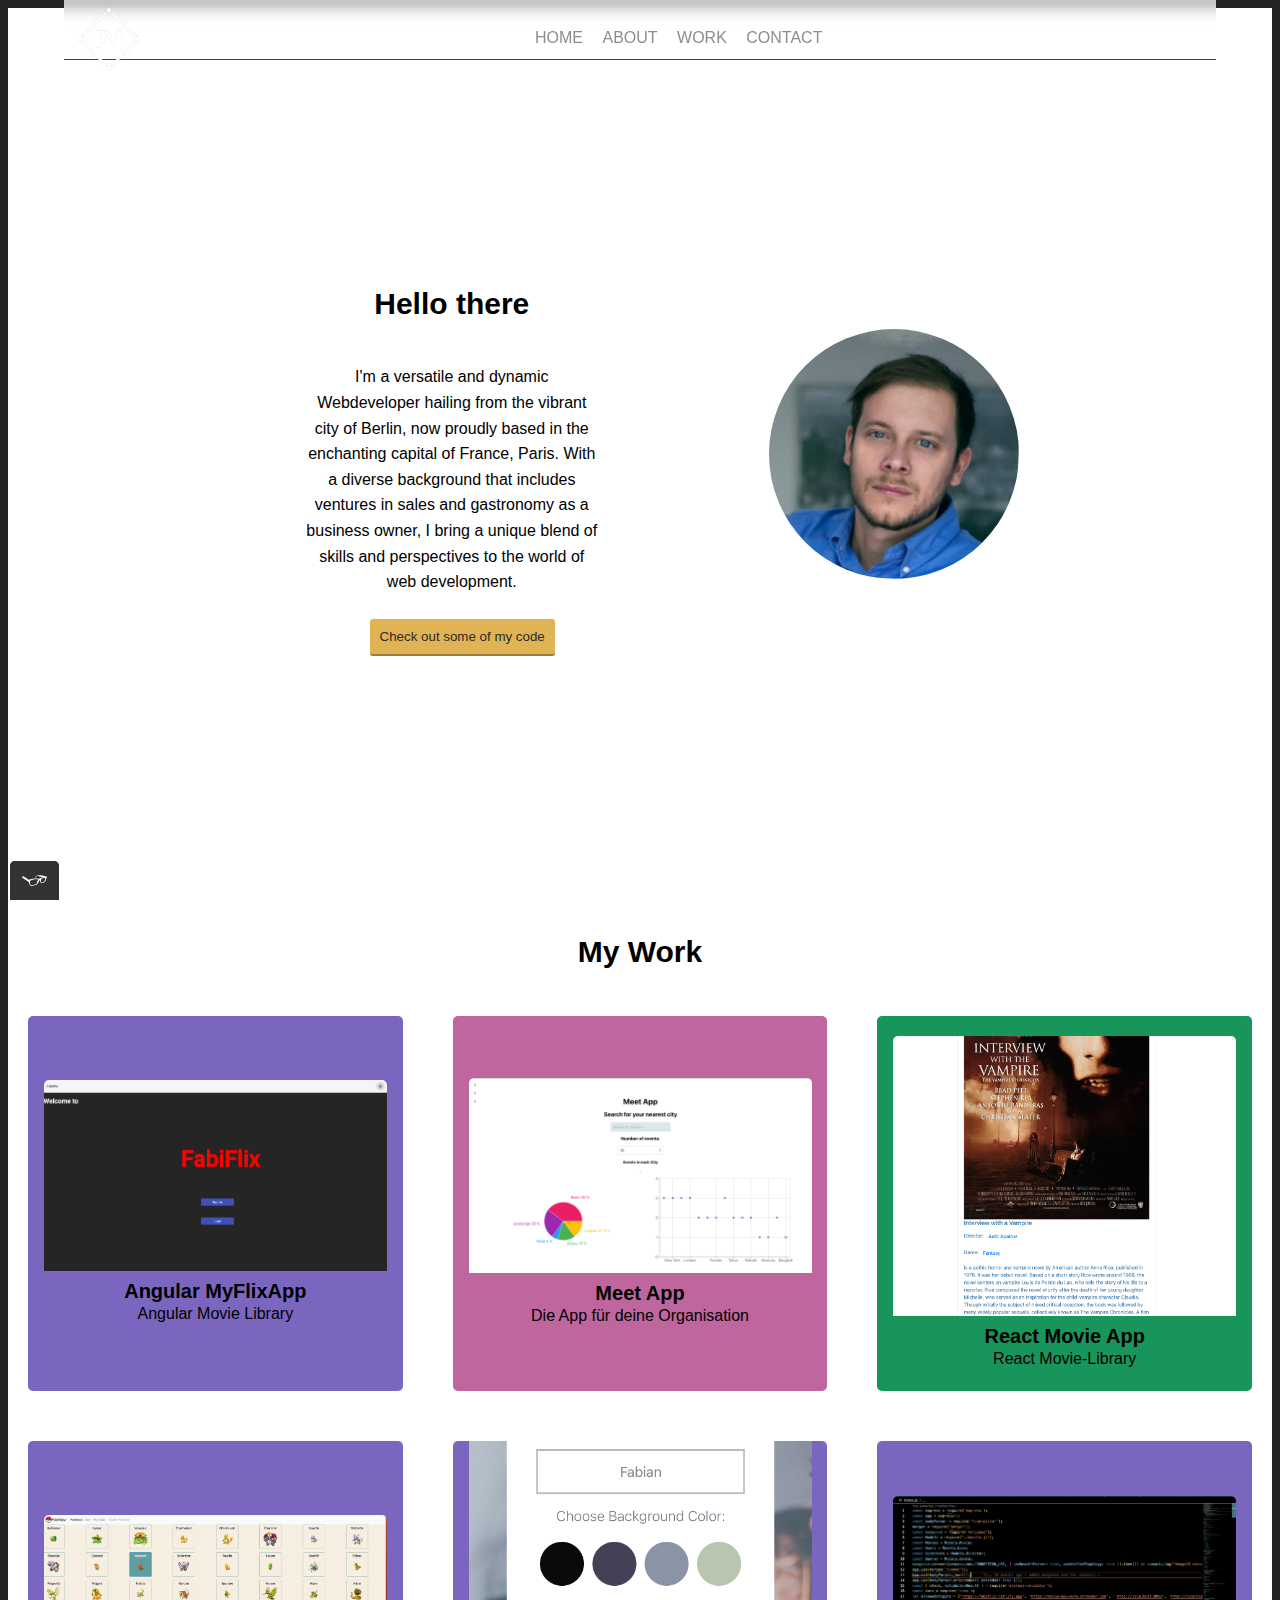
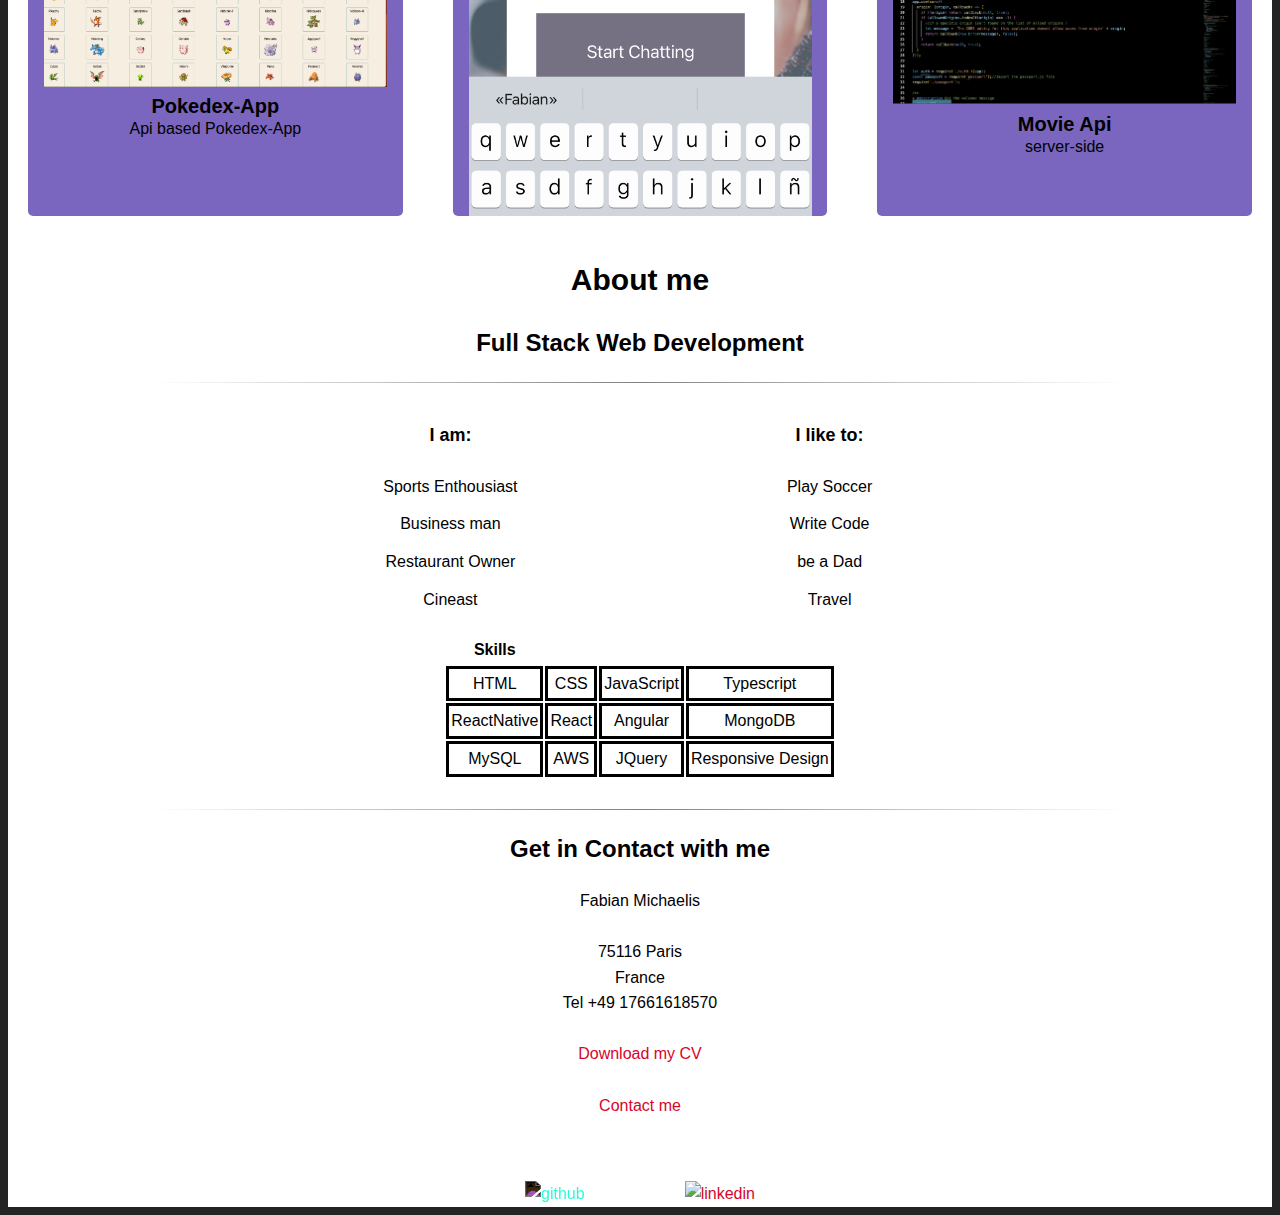
==== commit 399401ee: "added a new MyWork Section with new animation and Grid" ====
--- a/index.html
+++ b/index.html
@@ -26,6 +26,8 @@
       <div class="page-header__item">
          <img src="img/Shutterstock_2183869739.png" id="logo" alt="logo" class="logo" />
       </div>
+
+
       <nav class="main-navigation ">
          <ul class="navigation-list" id="navigation-list-toggle" role="menubar">
             <li role="presentation">
@@ -66,34 +68,597 @@
    <!--the profile starts here-->
 
    <main class="profile">
+      <div class="profile-description">
+         <h1>Hello there</h1>
+         <p id="profileDescriptionPara">I'm a versatile and dynamic Webdeveloper hailing from the
+            vibrant city of Berlin, now proudly based in the enchanting capital of France, Paris. With a diverse
+            background that includes ventures in sales and gastronomy as a business owner, I bring a unique blend of
+            skills and perspectives to the world of web development. </p>
+         <a href="https://github.com/FabiMi" target="_blank"><button id="code-link">Check out some of my code</button>
+         </a>
+      </div>
       <div class="profile-picture" id="pic">
          <img class="profile-portrait" src="img/1559252000316.jpeg" alt="profile-picture">
       </div>
-      <div class="profile-description">
-         <h1>Hello World!</h1>
-         <h2>My Name is Fabian Michaelis</h2>
-         <p>Greetings! I'm a versatile and dynamic <span class="web" id="web">Web-</span> developer hailing from the
-            vibrant city of Berlin, now proudly based in the enchanting capital of France, Paris. With a diverse
-            background that includes ventures in sales and gastronomy as a business owner, I bring a unique blend of
-            skills and perspectives to the world of web development. </p>
-         <a href="https://github.com/FabiMi"  target="_blank"><button id="code-link">Check out some of my code</button> </a>
+   </main>
+
+
+   <!--the profile ends here-->
+
+
+
+
+   <div class="cloud-background"></div>
+
+   <div id="myWork">
+
+      <h1>My Work</h1>
+      <div class="cards">
+         <div class="card js-card">
+            <div class="card__content">
+               <button class="card__close js-close-button">
+                  <svg fill="currentColor" viewBox="0 0 64 64" xmlns="http://www.w3.org/2000/svg">
+                     <path
+                        d="m4.59 59.41a2 2 0 0 0 2.83 0l24.58-24.58 24.59 24.58a2 2 0 0 0 2.83-2.83l-24.59-24.58 24.58-24.59a2 2 0 0 0 -2.83-2.83l-24.58 24.59-24.59-24.58a2 2 0 0 0 -2.82 2.82l24.58 24.59-24.58 24.59a2 2 0 0 0 0 2.82z" />
+                  </svg>
+               </button>
+               <div class="card__header">
+                  <img class="card__user-image js-animatable"
+                     src="img/AngularMovieApp/Screenshot 2023-07-20 at 12.45.17.png" alt="" />
+                  <div class="card__user-info">
+                     <h2 class="card__title js-animatable">Angular MyFlixApp</h2>
+                     <div class="card__subtitle js-animatable">
+                        Angular Movie Library
+                     </div>
+                     <ul class="card__user-links js-animatable">
+                        <li class="card__user-link">
+                           <a href="https://github.com/FabiMi/chat-app" target="_blank"><img class="icons" id="github"
+                                 src="https://img.icons8.com/material/100/000000/github.png" alt="github"></a>
+                        </li>
+                        <li class="card__user-link">
+
+                        </li>
+                        <h4>Stack used</h4>
+
+                        <li>React</li>
+                        <li>React Native</li>
+                        <li>Expo</li>
+                        <li>Google Firebase</li>
+
+                     </ul>
+                  </div>
+               </div>
+
+               <div class="card__bio js-animatable">
+                  <p>
+                     This is a chat application built with React Native that allows users to send and receive messages
+                     in
+                     real-time. It utilizes the react-native-gifted-chat library for the chat interface and integrates
+                     with
+                     Firebase Firestore for message storage and retrieval. </p>
+
+                  <h3>Objective</h3>
+
+                  <p>Using React Native, build a chat app for mobile devices.</p>
+
+               </div>
+
+               <div class="card__images js-animatable">
+                  <img class="card__image" src="./img/AngularMovieApp/Screenshot 2023-07-20 at 12.45.37.png" alt="" />
+                  <img class="card__image" src="./img/AngularMovieApp/Screenshot 2023-07-20 at 12.45.37.png" alt="" />
+                  <img class="card__image" src="./img/AngularMovieApp/Screenshot 2023-07-20 at 12.46.22.png" alt="" />
+                  <img class="card__image" src="./img/AngularMovieApp/Screenshot 2023-07-20 at 12.46.51.png" alt="" />
+                  <img class="card__image" src="./img/AngularMovieApp/Screenshot 2023-07-28 at 15.44.39.png" alt="" />
+                  <img class="card__image" src="./img/AngularMovieApp/Screenshot 2023-07-28 at 15.45.05.png" alt="" />
+               </div>
+            </div>
+         </div>
+         <div class="card js-card">
+
+            <div class="card__content">
+               <button class="card__close js-close-button">
+                  <svg fill="currentColor" viewBox="0 0 64 64" xmlns="http://www.w3.org/2000/svg">
+                     <path
+                        d="m4.59 59.41a2 2 0 0 0 2.83 0l24.58-24.58 24.59 24.58a2 2 0 0 0 2.83-2.83l-24.59-24.58 24.58-24.59a2 2 0 0 0 -2.83-2.83l-24.58 24.59-24.59-24.58a2 2 0 0 0 -2.82 2.82l24.58 24.59-24.58 24.59a2 2 0 0 0 0 2.82z" />
+                  </svg>
+               </button>
+               <div class="card__header">
+                  <img class="card__user-image js-animatable" src="./img/MeetApp/Screenshot 2023-07-28 at 15.41.44.png"
+                     alt="" />
+                  <div class="card__user-info">
+                     <h2 class="card__title js-animatable">Meet App</h2>
+                     <div class="card__subtitle js-animatable">
+                        Die App für deine Organisation
+                     </div>
+
+
+                     <div class="card__bio js-animatable">
+                        Meet is a web application that enables users to connect and interact with others in real-time.
+                        It
+                        is
+                        built using React, Express, and other powerful libraries to provide a smooth and engaging
+                        experience.
+
+                        <br>
+                        <br>
+                        <h3>Objective</h3>
+
+                        <p>Build a serverless, progressive web application with React using a test-driven development
+                           (TDD)
+                           technique.
+                           Use the Google Calendar API to fetch upcoming events.
+                           Support offline access.
+                        </p>
+
+
+                        <ul class="card__user-links js-animatable">
+                         
+                             <link rel="stylesheet"
+                              href="https://cdnjs.cloudflare.com/ajax/libs/font-awesome/5.15.4/css/all.min.css">
+                           <!-- Add Font Awesome CSS -->
+                           <link rel="stylesheet"
+                              href="https://cdnjs.cloudflare.com/ajax/libs/font-awesome/5.15.4/css/all.min.css">
+
+                           <ul class="card__user-links js-animatable">
+                              <h3>Stack:</h3>
+                              <li class="stack-icons"><i class="fab fa-react"></i> React</li>
+                              <li class="stack-icons"><i class="fab fa-css3"></i> CSS</li>
+                              <li class="stack-icons"><i class="fab fa-js"></i> JavaScript</li>
+                              <li class="stack-icons"><i class="fab fa-html5"></i> HTML</li>
+                              <li class="stack-icons"><i class="fab fa-jest"><svg fill="#000000" width="20px" height="20px"
+                                       viewBox="0 0 32 32" xmlns="http://www.w3.org/2000/svg">
+                                       <path
+                                          d="M29.667 15.76c0-1.885-1.276-3.536-3.104-4.015l3.984-11.745h-19.74l3.996 11.787c-1.772 0.516-2.991 2.135-2.996 3.979 0 1.391 0.693 2.625 1.751 3.385-0.421 0.599-0.907 1.152-1.443 1.656-0.984 0.939-2.141 1.683-3.401 2.199-1.115-0.751-1.593-2.079-1.161-3.26 4.531-1.412 3.531-8.089-1.208-8.109-2.292 0.004-4.151 1.859-4.151 4.151 0 1.131 0.457 2.167 1.203 2.911-0.068 0.125-0.131 0.261-0.199 0.396-0.619 1.281-1.323 2.724-1.593 4.344-0.536 3.245 0.344 5.849 2.469 7.323 1.145 0.808 2.52 1.245 3.927 1.24 2.432 0 4.907-1.224 7.297-2.412 1.708-0.839 3.468-1.719 5.197-2.145 0.641-0.156 1.308-0.249 2.011-0.355 1.427-0.203 2.901-0.416 4.224-1.187 1.531-0.875 2.599-2.385 2.911-4.12 0.229-1.323 0-2.656-0.593-3.828 0.401-0.641 0.62-1.385 0.62-2.193zM27.86 15.76c0 1.287-1.048 2.333-2.333 2.333-2.209-0.005-3.177-2.791-1.444-4.167l0.005-0.009c0.079-0.057 0.163-0.115 0.24-0.168 0 0 0.016 0 0.016-0.009 0.036-0.021 0.072-0.047 0.109-0.068 0.011 0 0.016-0.005 0.025-0.005 0.037-0.021 0.084-0.036 0.131-0.057s0.093-0.036 0.131-0.057c0.009 0 0.015-0.005 0.025-0.005 0.037-0.011 0.079-0.031 0.115-0.036 0.005 0 0.027-0.011 0.037-0.011 0.047-0.011 0.083-0.021 0.129-0.027h0.005l0.141-0.031c0.009 0 0.025 0 0.036-0.011 0.036 0 0.073-0.011 0.115-0.011h0.041c0.047 0 0.093-0.005 0.151-0.005h0.12c0.037 0 0.068 0 0.104 0.005h0.016c0.073 0.011 0.151 0.021 0.224 0.043 1.083 0.229 1.86 1.187 1.86 2.296zM13.391 1.855h14.573l-3.344 9.864c-0.141 0.027-0.276 0.073-0.417 0.12l-3.52-7.177-3.532 7.131c-0.135-0.043-0.287-0.073-0.437-0.099zM20.016 14.953c-0.172-0.855-0.609-1.636-1.251-2.224l1.917-3.869 1.937 3.952c-0.579 0.573-0.995 1.308-1.161 2.141zM15.375 13.489c0.041-0.011 0.084-0.020 0.131-0.025h0.025c0.037-0.011 0.073-0.011 0.109-0.021h0.037c0.036 0 0.068-0.011 0.104-0.011h0.359c0.037 0 0.068 0.011 0.095 0.011 0.020 0 0.025 0 0.047 0.011 0.036 0.011 0.063 0.011 0.099 0.016 0.011 0 0.021 0 0.041 0.009l0.125 0.027h0.011c0.036 0.011 0.079 0.021 0.115 0.041 0.005 0 0.016 0.005 0.036 0.005 0.027 0.011 0.063 0.021 0.095 0.036 0.004 0 0.015 0.011 0.025 0.011 0.036 0.021 0.073 0.032 0.109 0.047h0.011c0.041 0.016 0.083 0.037 0.12 0.068h0.011c0.036 0.016 0.072 0.041 0.109 0.063 0.009 0 0.009 0.011 0.020 0.011 0.037 0.016 0.063 0.047 0.099 0.063l0.011 0.011c0.109 0.083 0.213 0.176 0.319 0.271l0.004 0.005c0.417 0.437 0.647 1.015 0.641 1.613-0.099 3.011-4.568 3.011-4.667 0-0.005-1.067 0.724-2 1.76-2.26zM6.255 13.421c1.287 0 2.333 1.052 2.333 2.339s-1.047 2.333-2.333 2.333c-1.285 0-2.333-1.047-2.333-2.333s1.048-2.339 2.333-2.339zM27.807 21.459c-0.213 1.197-0.952 2.239-2.009 2.844-1.011 0.583-2.256 0.771-3.557 0.952-0.735 0.095-1.469 0.224-2.188 0.391-1.927 0.475-3.781 1.396-5.579 2.287-2.296 1.141-4.463 2.213-6.473 2.213-1.031 0.005-2.036-0.312-2.875-0.916-2.037-1.407-1.937-4.047-1.693-5.495 0.219-1.355 0.839-2.62 1.432-3.833 0.043-0.073 0.068-0.141 0.105-0.213 0.203 0.072 0.416 0.129 0.64 0.167-0.355 1.963 0.645 3.995 2.593 4.995l0.349 0.181 0.38-0.135c1.62-0.579 3.125-1.511 4.448-2.76 0.735-0.683 1.38-1.453 1.927-2.292 0.215 0.036 0.428 0.047 0.641 0.047 1.885-0.005 3.531-1.276 4.011-3.104h1.557c0.473 1.828 2.124 3.104 4.011 3.104 0.771 0 1.484-0.213 2.093-0.573 0.24 0.693 0.317 1.417 0.187 2.141z" />
+                                    </svg></i> Jest</li>
+                              <li class="stack-icons"><i class="fab fa-cucumber"><svg fill="black" height="20px" width="20px" version="1.1"
+                                       id="Capa_1" xmlns="http://www.w3.org/2000/svg"
+                                       xmlns:xlink="http://www.w3.org/1999/xlink" viewBox="0 0 59 59"
+                                       xml:space="preserve">
+                                       <g>
+                                          <path
+                                             d="M40.455,42.443c-0.103-0.657-0.2-1.341-0.295-2.064c0.61-0.461,1.016-1.126,1.147-1.883
+                             c0.136-0.789-0.043-1.585-0.505-2.239c-0.301-0.427-0.699-0.761-1.159-0.979c-0.045-0.635-0.084-1.271-0.115-1.906
+                             c0.023-0.016,0.047-0.032,0.07-0.048c0.655-0.462,1.091-1.151,1.228-1.941c0.136-0.789-0.043-1.585-0.505-2.239
+                             c-0.236-0.335-0.533-0.611-0.878-0.821c0.006-0.567,0.017-1.135,0.035-1.702c0.105-0.057,0.208-0.119,0.306-0.188
+                             c0.655-0.462,1.091-1.151,1.227-1.941c0.137-0.789-0.043-1.585-0.504-2.238c-0.194-0.276-0.432-0.516-0.703-0.709
+                             c0.058-0.618,0.122-1.235,0.193-1.852c1.002-0.496,1.674-1.533,1.674-2.69c0-0.839-0.355-1.628-0.958-2.188
+                             c0.088-0.501,0.181-1.002,0.278-1.502c1.206-0.392,2.065-1.519,2.065-2.845c0-0.991-0.48-1.893-1.266-2.446
+                             c-0.097-2.104-0.907-4.026-2.316-5.464C37.855,0.908,35.552,0,32.987,0c-2.224,0-4.454,0.936-6.636,2.782
+                             C26.017,2.655,25.663,2.59,25.3,2.59c-1.654,0-3,1.346-3,3c0,0.469,0.11,0.925,0.318,1.338c-0.288,0.4-0.538,0.77-0.746,1.088
+                             C20.136,7.827,18.561,9.241,18.561,11c0,0.744,0.272,1.443,0.753,1.983c-0.13,0.351-0.256,0.711-0.375,1.081
+                             c-1.357,0.287-2.378,1.494-2.378,2.936c0,0.961,0.448,1.833,1.188,2.389c-0.087,0.63-0.162,1.281-0.224,1.948
+                             c-0.107,0.057-0.211,0.121-0.311,0.19c-1.351,0.954-1.675,2.829-0.722,4.181c0.223,0.316,0.501,0.581,0.823,0.787
+                             c0.002,0.607,0.014,1.221,0.034,1.836c-0.046,0.028-0.091,0.058-0.135,0.089c-1.351,0.954-1.675,2.829-0.722,4.182
+                             c0.313,0.442,0.729,0.784,1.21,1.001c0.066,0.657,0.139,1.306,0.216,1.943c-0.646,0.462-1.075,1.146-1.21,1.93
+                             c-0.137,0.789,0.043,1.585,0.504,2.239c0.372,0.527,0.894,0.91,1.493,1.108c0.093,0.528,0.187,1.039,0.28,1.532
+                             c-0.071,0.061-0.139,0.124-0.203,0.19c-1.147,1.191-1.111,3.095,0.081,4.242c0.35,0.336,0.771,0.578,1.23,0.713
+                             c0.285,1.168,0.502,1.953,0.548,2.09c0.001,0.004,0.002,0.008,0.004,0.012c-0.808,1.186-0.667,2.82,0.4,3.849
+                             c0.474,0.457,1.082,0.738,1.73,0.812C24.8,57.449,27.515,59,31.061,59c5.083,0,9.538-3.784,10.362-8.803
+                             c0.124-0.755,0.124-1.559-0.003-2.441c0.142-0.102,0.274-0.216,0.396-0.342c0.556-0.577,0.853-1.336,0.838-2.138
+                             c-0.015-0.801-0.341-1.548-0.918-2.103C41.369,42.821,40.931,42.573,40.455,42.443z M40.374,46.027
+                             c-0.102,0.105-0.234,0.188-0.394,0.243l-0.817,0.286l0.198,1.015c0.17,0.874,0.2,1.626,0.088,2.302
+                             C38.782,53.937,35.175,57,31.061,57c-2.99,0-5.168-1.346-6.854-4.234l-0.327-0.561l-0.645,0.07
+                             c-0.179,0.019-0.518,0.01-0.801-0.265c-0.397-0.382-0.41-1.017-0.074-1.369l0.588-0.535l-0.273-0.766
+                             c-0.045-0.125-0.09-0.25-0.132-0.374c-0.026-0.083-0.285-0.998-0.657-2.575l-0.179-0.758l-0.778-0.013
+                             c-0.257-0.004-0.498-0.102-0.677-0.274c-0.397-0.382-0.41-1.017-0.028-1.413c0.08-0.083,0.178-0.151,0.299-0.209l0.703-0.333
+                             l-0.15-0.763c-0.172-0.877-0.347-1.819-0.516-2.819l-0.134-0.796l-0.806-0.037c-0.315-0.015-0.597-0.165-0.773-0.414
+                             c-0.318-0.451-0.209-1.076,0.242-1.395c0.059-0.041,0.136-0.078,0.243-0.116l0.761-0.27l-0.104-0.801
+                             c-0.135-1.047-0.257-2.127-0.359-3.229l-0.071-0.775l-0.769-0.121c-0.271-0.042-0.507-0.188-0.663-0.408
+                             c-0.318-0.451-0.21-1.076,0.242-1.395c0.075-0.053,0.168-0.096,0.288-0.131l0.75-0.221l-0.033-0.78
+                             c-0.043-1.021-0.063-2.046-0.057-3.046l0.004-0.726l-0.689-0.229c-0.146-0.048-0.351-0.151-0.503-0.366
+                             c-0.318-0.451-0.21-1.076,0.24-1.394c0.098-0.069,0.212-0.12,0.339-0.15l0.703-0.172l0.057-0.721
+                             c0.085-1.083,0.207-2.127,0.36-3.104l0.125-0.796l-0.75-0.291c-0.389-0.151-0.64-0.516-0.64-0.929c0-0.552,0.449-1,0.938-1.003
+                             l0.931,0.066l0.225-0.77c0.23-0.788,0.49-1.535,0.773-2.222l0.321-0.78l-0.715-0.448c-0.296-0.186-0.473-0.501-0.473-0.844
+                             c0-0.686,0.756-1.184,1.387-0.923l0.789,0.331l0.449-0.729c0.299-0.486,0.795-1.25,1.456-2.126l0.506-0.671l-0.574-0.614
+                             C24.449,6.135,24.3,5.909,24.3,5.59c0-0.552,0.449-1,1-1c0.266,0,0.469,0.11,0.593,0.202l0.664,0.496l0.61-0.561
+                             C29.14,2.918,31.098,2,32.987,2c2.024,0,3.82,0.694,5.057,1.956c1.166,1.188,1.788,2.835,1.753,4.637l-0.013,0.69l0.642,0.258
+                             c0.382,0.152,0.629,0.516,0.629,0.925c0,0.533-0.42,0.969-0.958,0.992l-0.781,0.033l-0.156,0.767
+                             c-0.191,0.94-0.365,1.882-0.524,2.826l-0.119,0.704l0.626,0.341C39.468,16.307,39.67,16.64,39.67,17
+                             c0,0.472-0.334,0.884-0.795,0.979l-0.702,0.145l-0.088,0.712c-0.132,1.061-0.24,2.121-0.332,3.184l-0.065,0.759l0.714,0.265
+                             c0.191,0.071,0.353,0.195,0.47,0.36c0.154,0.219,0.213,0.483,0.168,0.747c-0.045,0.263-0.19,0.493-0.408,0.646
+                             c-0.105,0.074-0.225,0.127-0.354,0.156l-0.744,0.171l-0.031,0.763c-0.042,1.023-0.06,2.048-0.065,3.072l-0.003,0.751l0.72,0.213
+                             c0.155,0.046,0.374,0.147,0.533,0.373c0.154,0.219,0.213,0.483,0.168,0.747c-0.045,0.263-0.19,0.493-0.407,0.646
+                             c-0.066,0.046-0.15,0.086-0.264,0.124l-0.712,0.238l0.03,0.75c0.044,1.099,0.112,2.197,0.198,3.295l0.061,0.773l0.764,0.134
+                             c0.263,0.046,0.491,0.19,0.645,0.407c0.154,0.219,0.213,0.483,0.168,0.747c-0.045,0.263-0.19,0.493-0.408,0.646
+                             c-0.054,0.039-0.123,0.073-0.214,0.109l-0.718,0.286l0.095,0.767c0.159,1.282,0.326,2.439,0.509,3.539l0.145,0.864l0.875-0.03
+                             c0.277,0.006,0.532,0.09,0.727,0.277c0.192,0.185,0.301,0.434,0.306,0.7C40.658,45.582,40.559,45.835,40.374,46.027z" />
+                                          <path d="M31.42,10c0.552,0,1-0.447,1-1c0-1.31-1.065-2.375-2.375-2.375S27.67,7.69,27.67,9c0,0.553,0.448,1,1,1s1-0.447,1-1
+                             c0-0.207,0.168-0.375,0.375-0.375S30.42,8.793,30.42,9C30.42,9.553,30.868,10,31.42,10z" />
+                                          <path
+                                             d="M33.936,13c-1.31,0-2.375,1.065-2.375,2.375c0,0.553,0.448,1,1,1s1-0.447,1-1c0-0.207,0.168-0.375,0.375-0.375
+                             s0.375,0.168,0.375,0.375c0,0.553,0.448,1,1,1s1-0.447,1-1C36.311,14.065,35.245,13,33.936,13z" />
+                                          <path
+                                             d="M24.871,32.332c0,0.553,0.448,1,1,1s1-0.447,1-1c0-1.31-1.065-2.375-2.375-2.375s-2.375,1.065-2.375,2.375
+                             c0,0.553,0.448,1,1,1s1-0.447,1-1c0-0.207,0.168-0.375,0.375-0.375S24.871,32.125,24.871,32.332z" />
+                                          <path
+                                             d="M33.186,48c-1.31,0-2.375,1.065-2.375,2.375c0,0.553,0.448,1,1,1c0.552,0,1-0.447,1-1c0-0.207,0.168-0.375,0.375-0.375
+                             s0.375,0.168,0.375,0.375c0,0.553,0.448,1,1,1s1-0.447,1-1C35.561,49.065,34.495,48,33.186,48z" />
+                                          <path
+                                             d="M31.561,27c0.552,0,1-0.447,1-1c0-0.207,0.168-0.375,0.375-0.375s0.375,0.168,0.375,0.375c0,0.553,0.448,1,1,1s1-0.447,1-1
+                             c0-1.31-1.065-2.375-2.375-2.375c-1.31,0-2.375,1.065-2.375,2.375C30.561,26.553,31.008,27,31.561,27z" />
+                                          <path
+                                             d="M26.871,41.626c-1.31,0-2.375,1.065-2.375,2.375c0,0.553,0.448,1,1,1s1-0.447,1-1c0-0.207,0.168-0.375,0.375-0.375
+                             s0.375,0.168,0.375,0.375c0,0.553,0.448,1,1,1s1-0.447,1-1C29.246,42.691,28.18,41.626,26.871,41.626z" />
+                                          <path
+                                             d="M26.936,18c-1.31,0-2.375,1.065-2.375,2.375c0,0.553,0.448,1,1,1s1-0.447,1-1c0-0.207,0.168-0.375,0.375-0.375
+                             s0.375,0.168,0.375,0.375c0,0.553,0.448,1,1,1s1-0.447,1-1C29.311,19.065,28.245,18,26.936,18z" />
+                                          <path
+                                             d="M33.186,33.625c-1.31,0-2.375,1.065-2.375,2.375c0,0.553,0.448,1,1,1c0.552,0,1-0.447,1-1c0-0.207,0.168-0.375,0.375-0.375
+                             s0.375,0.168,0.375,0.375c0,0.553,0.448,1,1,1s1-0.447,1-1C35.561,34.69,34.495,33.625,33.186,33.625z" />
+                                       </g>
+                                    </svg></i> Cucumber</li>
+                              <li class="stack-icons"><i class="fab fa-puppeteer">
+                                   
+
+                                 <svg width="20px" height="20px" fill="#000000" viewBox="-63.5 0 383 383" version="1.1" xmlns="http://www.w3.org/2000/svg" xmlns:xlink="http://www.w3.org/1999/xlink" preserveAspectRatio="xMidYMid">
+                                    <g>
+                                          <path d="M253.4216,214.246117 L2.1916,214.246117 L2.1916,200.078117 C2.1916,190.558117 9.9086,182.841117 19.4276,182.841117 L236.1846,182.841117 C245.7046,182.841117 253.4216,190.558117 253.4216,200.078117 L253.4216,214.246117 Z" fill="#DFDEDF">
+                              
+                              </path>
+                                          <path d="M235.9192,378.552817 L19.6932,378.552817 C10.0272,378.552817 2.1912,370.716817 2.1912,361.050817 L2.1912,214.245817 L253.4212,214.245817 L253.4212,361.050817 C253.4212,370.716817 245.5862,378.552817 235.9192,378.552817" fill="#FFFFFF">
+                              
+                              </path>
+                                          <path d="M250.302,211.397517 L250.302,198.691517 C250.302,191.190517 244.222,185.109517 236.721,185.109517 L19.279,185.109517 C11.778,185.109517 5.698,191.190517 5.698,198.691517 L5.698,211.397517 L250.302,211.397517 Z M250.302,362.866517 L250.302,217.095517 L5.698,217.095517 L5.698,362.866517 C5.698,370.367517 11.778,376.447517 19.279,376.447517 L236.721,376.447517 C244.222,376.447517 250.302,370.367517 250.302,362.866517 Z M20.554,179.412517 L21.4,170.176517 L17.808,179.486517 C18.295,179.449517 18.782,179.412517 19.279,179.412517 L20.554,179.412517 Z M233.955,163.842517 L235.209,179.412517 L236.721,179.412517 C237.53,179.412517 238.322,179.478517 239.105,179.575517 L233.955,163.842517 Z M251.202,186.006517 C254.179,189.400517 256,193.832517 256,198.691517 L256,362.866517 C256,373.497517 247.351,382.145517 236.721,382.145517 L19.279,382.145517 C8.649,382.145517 -8.52651283e-14,373.497517 -8.52651283e-14,362.866517 L-8.52651283e-14,198.691517 C-8.52651283e-14,193.539517 2.043,188.864517 5.347,185.401517 L24.567,135.584517 L32.948,44.0305167 L42.404,44.8955167 L34.852,127.387517 L37.512,128.413517 L33.902,137.771517 L30.09,179.412517 L225.683,179.412517 L214.829,44.6675167 L224.293,43.9045167 L230.695,123.373517 L230.699,123.372517 L251.202,186.006517 Z M21.1565,194.396517 C23.5325,194.396517 25.4585,196.322517 25.4585,198.698517 C25.4585,201.074517 23.5325,203.000517 21.1565,203.000517 C18.7805,203.000517 16.8545,201.074517 16.8545,198.698517 C16.8545,196.322517 18.7805,194.396517 21.1565,194.396517 Z M35.8645,194.396517 C38.2405,194.396517 40.1665,196.322517 40.1665,198.698517 C40.1665,201.074517 38.2405,203.000517 35.8645,203.000517 C33.4885,203.000517 31.5625,201.074517 31.5625,198.698517 C31.5625,196.322517 33.4885,194.396517 35.8645,194.396517 Z M50.1091,194.396517 C52.4851,194.396517 54.4111,196.322517 54.4111,198.698517 C54.4111,201.074517 52.4851,203.000517 50.1091,203.000517 C47.7331,203.000517 45.8071,201.074517 45.8071,198.698517 C45.8071,196.322517 47.7331,194.396517 50.1091,194.396517 Z" fill="#000000">
+                              
+                              </path>
+                                          <path d="M36.0217,287.748117 C36.7607,286.893117 37.1497,285.769117 37.1497,284.374117 C37.1497,282.978117 36.7607,281.899117 36.0217,281.044117 C35.2437,280.189117 34.1537,279.784117 32.7537,279.784117 L25.9067,279.784117 L25.9067,289.007117 L32.7537,289.007117 C34.1537,289.007117 35.2437,288.602117 36.0217,287.748117 Z M32.7537,274.251117 C35.7097,274.251117 38.0447,275.151117 39.7947,276.995117 C41.5457,278.839117 42.4017,281.313117 42.4017,284.374117 C42.4017,287.477117 41.5457,289.907117 39.8347,291.751117 C38.0837,293.597117 35.7497,294.541117 32.7537,294.541117 L25.9067,294.541117 L25.9067,306.955117 L20.6157,306.955117 L20.6157,274.251117 L32.7537,274.251117 Z M61.2981,294.307617 L61.2981,284.767617 L66.9961,284.767617 L66.9961,306.307617 L61.2981,306.307617 L61.2981,304.365617 C59.5711,306.091617 57.3271,306.954617 54.5211,306.954617 C51.9311,306.954617 49.8591,306.091617 48.2621,304.408617 C46.6651,302.725617 45.8881,300.566617 45.8881,297.890617 L45.8881,284.767617 L51.5861,284.767617 L51.5861,296.681617 C51.5861,298.192617 51.9741,299.444617 52.7941,300.351617 C53.5711,301.257617 54.6071,301.732617 55.9451,301.732617 C59.5281,301.732617 61.2981,299.271617 61.2981,294.307617 Z M89.2243,300.221717 C90.3463,299.055717 90.9073,297.501717 90.9073,295.559717 C90.9073,293.617717 90.3463,292.019717 89.2243,290.854717 C88.0583,289.688717 86.6343,289.084717 84.8643,289.084717 C83.2673,289.084717 81.8433,289.688717 80.5913,290.897717 C79.3393,292.106717 78.7353,293.659717 78.7353,295.559717 C78.7353,297.458717 79.3393,299.013717 80.5913,300.177717 C81.8433,301.387717 83.2673,301.991717 84.8643,301.991717 C86.6343,301.991717 88.0583,301.387717 89.2243,300.221717 Z M85.8573,284.120717 C88.6633,284.120717 91.1663,285.200717 93.2823,287.358717 C95.3973,289.559717 96.4323,292.278717 96.4323,295.559717 C96.4323,298.839717 95.3973,301.559717 93.2823,303.717717 C91.1663,305.876717 88.7063,306.954717 85.8573,306.954717 C83.0513,306.954717 80.6773,306.177717 78.7353,304.624717 L78.7353,316.583717 L73.0373,316.583717 L73.0373,284.767717 L78.7353,284.767717 L78.7353,286.494717 C80.6343,284.897717 83.0083,284.120717 85.8573,284.120717 Z M116.9348,300.221717 C118.0568,299.055717 118.6178,297.501717 118.6178,295.559717 C118.6178,293.617717 118.0568,292.019717 116.9348,290.854717 C115.7688,289.688717 114.3448,289.084717 112.5748,289.084717 C110.9778,289.084717 109.5538,289.688717 108.3018,290.897717 C107.0498,292.106717 106.4448,293.659717 106.4448,295.559717 C106.4448,297.458717 107.0498,299.013717 108.3018,300.177717 C109.5538,301.387717 110.9778,301.991717 112.5748,301.991717 C114.3448,301.991717 115.7688,301.387717 116.9348,300.221717 Z M113.5668,284.120717 C116.3728,284.120717 118.8768,285.200717 120.9928,287.358717 C123.1068,289.559717 124.1428,292.278717 124.1428,295.559717 C124.1428,298.839717 123.1068,301.559717 120.9928,303.717717 C118.8768,305.876717 116.4168,306.954717 113.5668,306.954717 C110.7618,306.954717 108.3878,306.177717 106.4448,304.624717 L106.4448,316.583717 L100.7478,316.583717 L100.7478,284.767717 L106.4448,284.767717 L106.4448,286.494717 C108.3448,284.897717 110.7188,284.120717 113.5668,284.120717 Z M132.5583,293.055717 L142.9613,293.055717 C142.6163,291.717717 141.9683,290.725717 141.0623,290.076717 C140.1553,289.429717 139.0773,289.084717 137.8673,289.084717 C136.7033,289.084717 135.5803,289.429717 134.5873,290.120717 C133.5513,290.811717 132.8603,291.803717 132.5583,293.055717 Z M137.8673,284.120717 C140.8033,284.120717 143.3503,285.156717 145.4653,287.185717 C147.5803,289.257717 148.6593,291.889717 148.7893,295.127717 L148.7893,297.070717 L132.3863,297.070717 C132.6883,298.580717 133.3353,299.788717 134.3293,300.696717 C135.3213,301.602717 136.4433,302.076717 137.7813,302.076717 C140.2423,302.076717 142.0123,301.127717 143.1343,299.228717 L148.2283,300.307717 C147.3213,302.509717 145.9403,304.150717 144.1273,305.272717 C142.3143,306.394717 140.1993,306.954717 137.7813,306.954717 C134.6733,306.954717 132.0403,305.876717 129.9253,303.761717 C127.8103,301.646717 126.7303,298.883717 126.7303,295.559717 C126.7303,292.236717 127.8103,289.473717 129.9683,287.314717 C132.0833,285.200717 134.7173,284.120717 137.8673,284.120717 Z M164.4997,301.646517 C165.5787,301.646517 166.7877,301.300517 168.0827,300.610517 L169.7227,305.358517 C167.7367,306.437517 165.8807,306.955517 164.1107,306.955517 C161.4777,306.955517 159.4057,306.221517 157.8947,304.796517 C156.3847,303.373517 155.6507,301.257517 155.6507,298.365517 L155.6507,289.429517 L151.0317,289.429517 L151.0317,284.767517 L155.6507,284.767517 L155.6507,278.250517 L161.3487,278.250517 L161.3487,284.767517 L168.3847,284.767517 L168.3847,289.429517 L161.3487,289.429517 L161.3487,297.933517 C161.3487,300.394517 162.3847,301.646517 164.4997,301.646517 Z M176.4543,293.055717 L186.8573,293.055717 C186.5123,291.717717 185.8643,290.725717 184.9583,290.076717 C184.0513,289.429717 182.9733,289.084717 181.7633,289.084717 C180.5993,289.084717 179.4763,289.429717 178.4833,290.120717 C177.4473,290.811717 176.7563,291.803717 176.4543,293.055717 Z M181.7633,284.120717 C184.6993,284.120717 187.2463,285.156717 189.3613,287.185717 C191.4763,289.257717 192.5553,291.889717 192.6853,295.127717 L192.6853,297.070717 L176.2823,297.070717 C176.5843,298.580717 177.2313,299.788717 178.2253,300.696717 C179.2173,301.602717 180.3393,302.076717 181.6773,302.076717 C184.1383,302.076717 185.9083,301.127717 187.0303,299.228717 L192.1233,300.307717 C191.2173,302.509717 189.8363,304.150717 188.0233,305.272717 C186.2103,306.394717 184.0953,306.954717 181.6773,306.954717 C178.5693,306.954717 175.9363,305.876717 173.8213,303.761717 C171.7063,301.646717 170.6263,298.883717 170.6263,295.559717 C170.6263,292.236717 171.7063,289.473717 173.8643,287.314717 C175.9793,285.200717 178.6133,284.120717 181.7633,284.120717 Z M202.0495,293.055717 L212.4525,293.055717 C212.1075,291.717717 211.4595,290.725717 210.5535,290.076717 C209.6465,289.429717 208.5685,289.084717 207.3585,289.084717 C206.1945,289.084717 205.0715,289.429717 204.0785,290.120717 C203.0425,290.811717 202.3515,291.803717 202.0495,293.055717 Z M207.3585,284.120717 C210.2945,284.120717 212.8415,285.156717 214.9565,287.185717 C217.0715,289.257717 218.1505,291.889717 218.2805,295.127717 L218.2805,297.070717 L201.8775,297.070717 C202.1795,298.580717 202.8265,299.788717 203.8205,300.696717 C204.8125,301.602717 205.9345,302.076717 207.2725,302.076717 C209.7335,302.076717 211.5035,301.127717 212.6255,299.228717 L217.7195,300.307717 C216.8125,302.509717 215.4315,304.150717 213.6185,305.272717 C211.8055,306.394717 209.6905,306.954717 207.2725,306.954717 C204.1645,306.954717 201.5315,305.876717 199.4165,303.761717 C197.3015,301.646717 196.2215,298.883717 196.2215,295.559717 C196.2215,292.236717 197.3015,289.473717 199.4595,287.314717 C201.5745,285.200717 204.2085,284.120717 207.3585,284.120717 Z M236.0197,284.465817 C236.6677,284.465817 237.1857,284.508817 237.5317,284.637817 L237.2287,290.120817 L235.9777,290.120817 C230.8407,290.120817 228.2927,293.185817 228.2927,299.358817 L228.2927,306.307817 L222.5957,306.307817 L222.5957,284.767817 L228.2927,284.767817 L228.2927,288.695817 C230.2357,285.889817 232.8257,284.465817 236.0197,284.465817 Z" fill="#000000">
+                              
+                              </path>
+                                          <polygon fill="#00D8A2" points="211.0954 132.638217 241.8364 117.797217 241.8364 102.957217 170.8134 69.0352167 241.8364 32.4642167 241.8364 18.1542167 212.1554 4.37321674 128.0594 46.2442167 42.5494 4.37321674 14.9884 19.2142167 14.9884 31.9342167 81.7704 68.5052167 14.9884 102.427217 14.9884 117.797217 43.6094 132.638217 128.4124 89.1762167">
+                              
+                              </polygon>
+                                          <path d="M214.9494,126.584517 L214.9494,120.192517 L238.0894,108.201517 L238.0894,115.381517 L214.9494,126.584517 Z M16.8504,108.033517 L39.2104,120.869517 L39.2104,125.979517 L16.8504,114.667517 L16.8504,108.033517 Z M131.3834,81.0395167 L208.3024,119.044517 L208.3024,126.686517 L131.3834,87.2815167 L131.3834,81.0395167 Z M45.8574,120.156517 L124.7364,81.0475167 L124.7364,87.2795167 L45.8574,127.187517 L45.8574,120.156517 Z M101.7094,56.2515167 L21.8874,17.7135167 L42.5614,7.20651674 L128.0594,51.5295167 L212.1264,7.22551674 L233.5304,18.1885167 L155.6894,57.3625167 C152.5774,58.9285167 152.5824,63.3735167 155.6974,64.9325167 L232.7354,103.489517 L212.7674,113.836517 L128.0594,70.4335167 L41.8534,114.722517 L22.1644,103.419517 L101.7534,63.8575167 C104.9064,62.2905167 104.8804,57.7825167 101.7094,56.2515167 L101.7094,56.2515167 Z M17.8444,30.7705167 L17.8444,23.7565167 L92.2904,60.8985167 L84.7644,63.9055167 L17.8444,30.7705167 Z M170.4984,64.3185167 C170.3964,64.2565167 163.3684,60.9405167 163.3684,60.9405167 L238.0894,23.3355167 L238.0894,30.3805167 L170.4984,64.3185167 Z M177.9774,68.0015167 L243.6524,35.0255167 C244.3174,34.6915167 244.7374,34.0105167 244.7374,33.2665167 L244.7374,17.6635167 C244.7374,16.9245167 244.3234,16.2485167 243.6664,15.9115167 L213.0334,0.221516741 C212.4724,-0.0654832591 211.8074,-0.0664832591 211.2454,0.218516741 L128.9424,41.9825167 C128.3874,42.2645167 127.7314,42.2675167 127.1734,41.9885167 L43.4204,0.206516741 C42.8634,-0.0714832591 42.2064,-0.0684832591 41.6504,0.213516741 L11.2794,15.6475167 C10.6184,15.9835167 10.2024,16.6615167 10.2024,17.4025167 L10.2024,33.2575167 C10.2024,34.0065167 10.6274,34.6905167 11.2994,35.0225167 L77.2504,67.6065167 L11.6044,100.201517 C10.9474,100.528517 10.5254,101.193517 10.5124,101.928517 L10.2254,117.519517 C10.2114,118.274517 10.6314,118.970517 11.3044,119.311517 L42.8414,135.267517 C43.3984,135.548517 44.0554,135.549517 44.6134,135.269517 L127.1714,93.8145167 C127.7294,93.5335167 128.3884,93.5355167 128.9464,93.8185167 L210.4754,135.272517 C211.0234,135.550517 211.6704,135.557517 212.2244,135.289517 L243.6264,120.086517 C244.3054,119.757517 244.7374,119.069517 244.7374,118.315517 L244.7374,102.025517 C244.7374,101.274517 244.3104,100.589517 243.6364,100.258517 L177.9774,68.0015167 Z" fill="#000000">
+                              
+                              </path>
+                                    </g>
+                              </svg>
+                                 </i> Puppeteer</li>
+                        
+                           <li class="card__user-link stack-icons">
+                              <a href="https://fabimi.github.io/meet/" alt="Blog">
+                                 <svg class="card__user-link-icon" enable-background="new 0 0 512 512"
+                                    viewBox="0 0 512 512" xmlns="http://www.w3.org/2000/svg">
+                                    <g>
+                                       <path
+                                          d="m100 323.265h60c11.046 0 20-8.954 20-20s-8.954-20-20-20h-60c-11.046 0-20 8.954-20 20s8.954 20 20 20z" />
+                                       <path
+                                          d="m100 243.265h60c11.046 0 20-8.954 20-20s-8.954-20-20-20h-60c-11.046 0-20 8.954-20 20s8.954 20 20 20z" />
+                                       <path
+                                          d="m217.441 303.265c0 11.046 8.954 20 20 20 41.821 0 81.139-16.286 110.711-45.858l146.26-146.274c23.448-23.447 23.452-61.402 0-84.853-23.393-23.394-61.458-23.394-84.853 0l-146.26 146.274c-29.571 29.573-45.858 68.89-45.858 110.711zm220.404-228.7c7.796-7.798 20.486-7.798 28.283 0 7.816 7.814 7.819 20.467 0 28.284l-146.261 146.274c-16.719 16.72-37.624 27.735-60.352 32.068 4.333-22.727 15.349-43.632 32.067-60.352z" />
+                                       <path
+                                          d="m60 483.265c14.776 0 28.978-5.422 39.992-15.27l27.647-24.73h204.361c55.141 0 100-44.86 100-100v-44.863c0-11.046-8.954-20-20-20s-20 8.954-20 20v44.863c0 33.084-26.916 60-60 60h-212c-4.92 0-9.667 1.813-13.334 5.093l-33.338 29.821c-3.669 3.28-8.402 5.086-13.328 5.086-11.028 0-20-8.972-20-20v-240c0-33.084 26.916-60 60-60h167.749c11.046 0 20-8.954 20-20s-8.954-20-20-20h-167.749c-55.141 0-100 44.86-100 100v240c0 33.084 26.916 60 60 60z" />
+                                    </g>
+                                 </svg>
+                              </a>
+                           </li>
+                           <li class="card__user-link stack-icons">
+
+                              <a href="https://github.com/FabiMi/meet/blob/Task_4.10" target="_blank"><img class="icons"
+                                    id="github" src="https://img.icons8.com/material/100/000000/github.png"
+                                    alt="github"></a>
+
+
+                           </li>
+                        </ul>
+                     </div>
+                  </div>
+               </div>
+               <div class="card__images js-animatable">
+                  <img class="card__image" src="./img/MeetApp/Screenshot 2023-07-21 at 16.31.14.png" alt="" />
+                  <img class="card__image" src="./img/MeetApp/Screenshot 2023-07-21 at 16.31.27.png" alt="" />
+                  <img class="card__image" src="./img/MeetApp/Screenshot 2023-07-21 at 16.31.27.png" alt="" />
+
+
+               </div>
+            </div>
+         </div>
+        
+         <div class="card js-card">
+            <div class="card__content">
+               <button class="card__close js-close-button">
+                  <svg fill="currentColor" viewBox="0 0 64 64" xmlns="http://www.w3.org/2000/svg">
+                     <path
+                        d="m4.59 59.41a2 2 0 0 0 2.83 0l24.58-24.58 24.59 24.58a2 2 0 0 0 2.83-2.83l-24.59-24.58 24.58-24.59a2 2 0 0 0 -2.83-2.83l-24.58 24.59-24.59-24.58a2 2 0 0 0 -2.82 2.82l24.58 24.59-24.58 24.59a2 2 0 0 0 0 2.82z" />
+                  </svg>
+               </button>
+               <div class="card__header">
+                  <img class="card__user-image js-animatable"
+                     src="./img/ReactMovieApp/Screenshot 2023-07-20 at 13.38.33 copy.png" alt="" />
+                  <div class="card__user-info">
+                     <h2 class="card__title js-animatable">React Movie App</h2>
+                     <div class="card__subtitle js-animatable">
+                        React Movie-Library
+                     </div>
+                     <ul class="card__user-links js-animatable">
+                        <li class="card__user-link">
+                           <a href="https://fabiflix.netlify.app/" alt="Blog">
+                              <svg class="card__user-link-icon" enable-background="new 0 0 512 512"
+                                 viewBox="0 0 512 512" xmlns="http://www.w3.org/2000/svg">
+                                 <g>
+                                    <path
+                                       d="m100 323.265h60c11.046 0 20-8.954 20-20s-8.954-20-20-20h-60c-11.046 0-20 8.954-20 20s8.954 20 20 20z" />
+                                    <path
+                                       d="m100 243.265h60c11.046 0 20-8.954 20-20s-8.954-20-20-20h-60c-11.046 0-20 8.954-20 20s8.954 20 20 20z" />
+                                    <path
+                                       d="m217.441 303.265c0 11.046 8.954 20 20 20 41.821 0 81.139-16.286 110.711-45.858l146.26-146.274c23.448-23.447 23.452-61.402 0-84.853-23.393-23.394-61.458-23.394-84.853 0l-146.26 146.274c-29.571 29.573-45.858 68.89-45.858 110.711zm220.404-228.7c7.796-7.798 20.486-7.798 28.283 0 7.816 7.814 7.819 20.467 0 28.284l-146.261 146.274c-16.719 16.72-37.624 27.735-60.352 32.068 4.333-22.727 15.349-43.632 32.067-60.352z" />
+                                    <path
+                                       d="m60 483.265c14.776 0 28.978-5.422 39.992-15.27l27.647-24.73h204.361c55.141 0 100-44.86 100-100v-44.863c0-11.046-8.954-20-20-20s-20 8.954-20 20v44.863c0 33.084-26.916 60-60 60h-212c-4.92 0-9.667 1.813-13.334 5.093l-33.338 29.821c-3.669 3.28-8.402 5.086-13.328 5.086-11.028 0-20-8.972-20-20v-240c0-33.084 26.916-60 60-60h167.749c11.046 0 20-8.954 20-20s-8.954-20-20-20h-167.749c-55.141 0-100 44.86-100 100v240c0 33.084 26.916 60 60 60z" />
+                                 </g>
+                              </svg>
+                           </a>
+                        </li>
+                        <li class="card__user-link">
+                           <a href="https://github.com/FabiMi" target="_blank"><img class="icons" id="github"
+                                 src="https://img.icons8.com/material/100/000000/github.png" alt="github"></a>
+                        </li>
+
+                        <h4>Stack used</h4>
+
+                        <li>React</li>
+                        <li>Node.js</li>
+                        <li>Express</li>
+                        <li>Parcel</li>
+                        <li>React Bootstrap</li>
+
+                  </div>
+               </div>
+
+               <div class="card__bio js-animatable">
+                  <p> MyFlixClient is a web application built with React, Redux, and Bootstrap that allows you to browse
+                     and
+                     explore a collection of movies and TV shows.
+                  </p>
+
+                  <h4>Objective</h4>
+
+                  <p>Using React, build the client-side component for a movie app called myFlix based on its existing
+                     server-side code (REST API and database).</p>
+
+               </div>
+
+               <div class="card__images js-animatable">
+                  <img class="card__image" src="./img/ReactMovieApp/Screenshot 2023-07-20 at 12.47.19 copy.png"
+                     alt="" />
+                  <img class="card__image" src="./img/ReactMovieApp/Screenshot 2023-07-20 at 13.38.33 copy.png"
+                     alt="" />
+                  <img class="card__image" src="./img/ReactMovieApp/Screenshot 2023-07-20 at 13.38.49 copy.png"
+                     alt="" />
+                  <img class="card__image" src="./img/ReactMovieApp/Screenshot 2023-07-28 at 15.55.15.png" alt="" />
+                  <img class="card__image" src="https://source.unsplash.com/featured/290x290?flowers" alt="" />
+                  <img class="card__image" src="./img/ReactMovieApp/Screenshot 2023-07-20 at 13.38.42 copy.png"
+                     alt="" />
+               </div>
+            </div>
+         </div>
+
+         <div class="card js-card">
+            <div class="card__content">
+               <button class="card__close js-close-button">
+                  <svg fill="currentColor" viewBox="0 0 64 64" xmlns="http://www.w3.org/2000/svg">
+                     <path
+                        d="m4.59 59.41a2 2 0 0 0 2.83 0l24.58-24.58 24.59 24.58a2 2 0 0 0 2.83-2.83l-24.59-24.58 24.58-24.59a2 2 0 0 0 -2.83-2.83l-24.58 24.59-24.59-24.58a2 2 0 0 0 -2.82 2.82l24.58 24.59-24.58 24.59a2 2 0 0 0 0 2.82z" />
+                  </svg>
+               </button>
+               <div class="card__header">
+                  <img class="card__user-image js-animatable" src="./img/Pokedex/Screenshot 2023-07-19 at 16.57.35.png"
+                     alt="" />
+                  <div class="card__user-info">
+                     <h2 class="card__title js-animatable">Pokedex-App</h2>
+                     <div class="card__subtitle js-animatable">
+                        Api based Pokedex-App
+                     </div>
+                     <ul class="card__user-links js-animatable">
+                        <li class="card__user-link">
+                           <a href="https://fabimi.github.io/Pokedex2/" alt="App">
+                              <svg class="card__user-link-icon" enable-background="new 0 0 512 512"
+                                 viewBox="0 0 512 512" xmlns="http://www.w3.org/2000/svg">
+                                 <g>
+                                    <path
+                                       d="m100 323.265h60c11.046 0 20-8.954 20-20s-8.954-20-20-20h-60c-11.046 0-20 8.954-20 20s8.954 20 20 20z" />
+                                    <path
+                                       d="m100 243.265h60c11.046 0 20-8.954 20-20s-8.954-20-20-20h-60c-11.046 0-20 8.954-20 20s8.954 20 20 20z" />
+                                    <path
+                                       d="m217.441 303.265c0 11.046 8.954 20 20 20 41.821 0 81.139-16.286 110.711-45.858l146.26-146.274c23.448-23.447 23.452-61.402 0-84.853-23.393-23.394-61.458-23.394-84.853 0l-146.26 146.274c-29.571 29.573-45.858 68.89-45.858 110.711zm220.404-228.7c7.796-7.798 20.486-7.798 28.283 0 7.816 7.814 7.819 20.467 0 28.284l-146.261 146.274c-16.719 16.72-37.624 27.735-60.352 32.068 4.333-22.727 15.349-43.632 32.067-60.352z" />
+                                    <path
+                                       d="m60 483.265c14.776 0 28.978-5.422 39.992-15.27l27.647-24.73h204.361c55.141 0 100-44.86 100-100v-44.863c0-11.046-8.954-20-20-20s-20 8.954-20 20v44.863c0 33.084-26.916 60-60 60h-212c-4.92 0-9.667 1.813-13.334 5.093l-33.338 29.821c-3.669 3.28-8.402 5.086-13.328 5.086-11.028 0-20-8.972-20-20v-240c0-33.084 26.916-60 60-60h167.749c11.046 0 20-8.954 20-20s-8.954-20-20-20h-167.749c-55.141 0-100 44.86-100 100v240c0 33.084 26.916 60 60 60z" />
+                                 </g>
+                              </svg>
+                           </a>
+                        </li>
+                        <li class="card__user-link">
+                           <a href="https://github.com/FabiMi/Pokedex2" target="_blank"><img class="icons" id="github"
+                                 src="https://img.icons8.com/material/100/000000/github.png" alt="github"></a>
+                        </li>
+                        <h4>Stack used</h4>
+
+                        <li>HTML</li>
+                        <li>CSS</li>
+                        <li>JavaScript</li>
+                        <li>jQuery</li>
+                        <li>Bootstrap</li>
+                     </ul>
+                  </div>
+               </div>
+
+               <div class="card__bio js-animatable">
+                  Pokedex is a JavaScript and jQuery-based application that fetches data from an API to create a digital
+                  encyclopedia of Pokemon. It allows developers to integrate a comprehensive Pokedex into their
+                  projects,
+                  offering users the ability to browse and search for information about different Pokemon species.
+
+
+                  <h3>Objectives</h3>
+                  <p>Build a small web application with HTML, CSS and JavaScript that loads data from an external API
+                     and
+                     enables viewing of data points in detail.</p>
+
+
+
+
+               </div>
+
+               <div class="card__images js-animatable">
+                  <img class="card__image" src="./img/Pokedex/Screenshot 2023-07-19 at 16.57.35.png" alt="" />
+                  <img class="card__image" src="./img/Pokedex/Screenshot 2023-07-19 at 16.57.48.png" alt="" />
+                  <img class="card__image" src="./img/Pokedex/Screenshot 2023-07-28 at 15.43.18.png" alt="" />
+
+               </div>
+            </div>
+         </div>
+         
+         <div class="card js-card">
+            <div class="card__content">
+               <button class="card__close js-close-button">
+                  <svg fill="currentColor" viewBox="0 0 64 64" xmlns="http://www.w3.org/2000/svg">
+                     <path
+                        d="m4.59 59.41a2 2 0 0 0 2.83 0l24.58-24.58 24.59 24.58a2 2 0 0 0 2.83-2.83l-24.59-24.58 24.58-24.59a2 2 0 0 0 -2.83-2.83l-24.58 24.59-24.59-24.58a2 2 0 0 0 -2.82 2.82l24.58 24.59-24.58 24.59a2 2 0 0 0 0 2.82z" />
+                  </svg>
+               </button>
+               <div class="card__header">
+                  <img class="card__user-image js-animatable" src="img/ChatApp/IMG_7536.PNG" alt="" />
+                  <div class="card__user-info">
+                     <h2 class="card__title js-animatable">Mobile Chat App</h2>
+                     <div class="card__subtitle js-animatable">
+                        React Native Messanger App
+                     </div>
+                     <ul class="card__user-links js-animatable">
+                        <li class="card__user-link">
+                           <a href="https://tahazsh.com" alt="Blog">
+                              <svg class="card__user-link-icon" enable-background="new 0 0 512 512"
+                                 viewBox="0 0 512 512" xmlns="http://www.w3.org/2000/svg">
+                                 <g>
+                                    <path
+                                       d="m100 323.265h60c11.046 0 20-8.954 20-20s-8.954-20-20-20h-60c-11.046 0-20 8.954-20 20s8.954 20 20 20z" />
+                                    <path
+                                       d="m100 243.265h60c11.046 0 20-8.954 20-20s-8.954-20-20-20h-60c-11.046 0-20 8.954-20 20s8.954 20 20 20z" />
+                                    <path
+                                       d="m217.441 303.265c0 11.046 8.954 20 20 20 41.821 0 81.139-16.286 110.711-45.858l146.26-146.274c23.448-23.447 23.452-61.402 0-84.853-23.393-23.394-61.458-23.394-84.853 0l-146.26 146.274c-29.571 29.573-45.858 68.89-45.858 110.711zm220.404-228.7c7.796-7.798 20.486-7.798 28.283 0 7.816 7.814 7.819 20.467 0 28.284l-146.261 146.274c-16.719 16.72-37.624 27.735-60.352 32.068 4.333-22.727 15.349-43.632 32.067-60.352z" />
+                                    <path
+                                       d="m60 483.265c14.776 0 28.978-5.422 39.992-15.27l27.647-24.73h204.361c55.141 0 100-44.86 100-100v-44.863c0-11.046-8.954-20-20-20s-20 8.954-20 20v44.863c0 33.084-26.916 60-60 60h-212c-4.92 0-9.667 1.813-13.334 5.093l-33.338 29.821c-3.669 3.28-8.402 5.086-13.328 5.086-11.028 0-20-8.972-20-20v-240c0-33.084 26.916-60 60-60h167.749c11.046 0 20-8.954 20-20s-8.954-20-20-20h-167.749c-55.141 0-100 44.86-100 100v240c0 33.084 26.916 60 60 60z" />
+                                 </g>
+                              </svg>
+                           </a>
+                        </li>
+                        <li class="card__user-link">
+                           <a href="https://github.com/FabiMi/chat-app" target="_blank"><img class="icons" id="github"
+                                 src="https://img.icons8.com/material/100/000000/github.png" alt="github"></a>
+                        </li>
+
+                        <h4>Stack used</h4>
+
+                        <li>React</li>
+                        <li>React Native</li>
+                        <li>Expo</li>
+                        <li>Google Firebase</li>
+
+                     </ul>
+                  </div>
+               </div>
+
+               <div class="card__bio js-animatable">
+                  <p>
+                     This is a chat application built with React Native that allows users to send and receive messages
+                     in
+                     real-time. It utilizes the react-native-gifted-chat library for the chat interface and integrates
+                     with
+                     Firebase Firestore for message storage and retrieval. </p>
+
+
+                  <h4>Objective</h4>
+                  <p>
+                     Using React Native, build a chat app for mobile devices.</p>
+
+               </div>
+
+               <div class="card__images js-animatable">
+                  <img class="card__image" src="./img/ChatApp/IMG_7536.PNG" alt="" />
+                  <img class="card__image" src="./img/ChatApp/IMG_7540.PNG" alt="" />
+                  <img class="card__image" src="./img/ChatApp/IMG_7539.PNG" alt="" />
+                  <img class="card__image" src="./img/ChatApp/IMG_7538.PNG" alt="" />
+                  <img class="card__image" src="./img/ChatApp/IMG_7541.PNG" alt="" />
+                  <img class="card__image" src="./img/ChatApp/IMG_7541.PNG" alt="" />
+               </div>
+            </div>
+         </div>
+
+        
+         <div class="card js-card">
+            <div class="card__content">
+               <button class="card__close js-close-button">
+                  <svg fill="currentColor" viewBox="0 0 64 64" xmlns="http://www.w3.org/2000/svg">
+                     <path
+                        d="m4.59 59.41a2 2 0 0 0 2.83 0l24.58-24.58 24.59 24.58a2 2 0 0 0 2.83-2.83l-24.59-24.58 24.58-24.59a2 2 0 0 0 -2.83-2.83l-24.58 24.59-24.59-24.58a2 2 0 0 0 -2.82 2.82l24.58 24.59-24.58 24.59a2 2 0 0 0 0 2.82z" />
+                  </svg>
+               </button>
+               <div class="card__header">
+                  <img class="card__user-image js-animatable" src="./img/MovieApi/Screenshot 2023-07-28 at 16.52.18.png"
+                     alt="" />
+                  <div class="card__user-info">
+                     <h2 class="card__title js-animatable">Movie Api</h2>
+                     <div class="card__subtitle js-animatable">server-side</div>
+                     <ul class="card__user-links js-animatable">
+                        <li class="card__user-link">
+
+
+                           <a href="https://github.com/FabiMi/movie_api" target="_blank"><img class="icons" id="github"
+                                 src="https://img.icons8.com/material/100/000000/github.png" alt="github"></a>
+
+
+                        </li>
+
+
+                        <h3>Stack used:</h3>
+
+                        <li>JavaScript</li>
+                        <li>MongoDB</li>
+                        <li>Express</li>
+
+                        <h3>Tech:</h3>
+                        <li>Node.js</li>
+                        <li>Postman</li>
+                        <li>PostgreSQL</li>
+                        <li>Mongoose</li>
+
+
+                  </div>
+               </div>
+
+               <div class="card__bio js-animatable">
+                  This API allows you to manage movies, users, and authentication for MyFlixClient and
+                  myFlix-Angular-client. It is built using Node.js, Express, and MongoDB, and includes various
+                  dependencies
+                  to handle authentication and data validation.
+
+
+                  <h4>Objective</h4>
+
+                  <p>Build the server-side component for a movie app called myFlix. The web application provides users
+                     with
+                     access to information about different movies, directors, and genres. Users are able to sign up,
+                     update their
+                     personal information, and create a list of their favorite movies.</p>
+
+
+               </div>
+
+               <div class="card__images js-animatable">
+                  <img class="card__image" src="./img/MovieApi/Screenshot 2023-07-28 at 16.52.18.png" alt="" />
+               </div>
+            </div>
+         </div>
       </div>
-   </main>
-
-
-   <!--the profile ends here-->
-
-   <div id="myWork">
-      <h1>My Work</h1>
-      <section id="grid-section">
-
-         <div class="grid">
-            <!-- Grid items will live here -->
+
+   </div>
+
+
+   <div>
+      <!-- Grid items will live here
             <div class="grid__item">
+               <div clas="project-content">
                <h2>Meet App</h2>
                <img class="project-imgs" src="./img/MeetApp/Screenshot 2023-07-28 at 15.41.44.png" />
-               <div clas="project-content">
-
+               
+                  <div class="non-visible">
                   <p>
                      Meet is a web application that enables users to connect and interact with others in real-time. It
                      is
@@ -126,13 +691,14 @@
                   <a href="https://github.com/FabiMi/meet/blob/Task_4.10" target="_blank">See project on GitHub</a>
                   <a href="https://fabimi.github.io/meet/" target="_blank">The Meet App</a>
                </div>
+             </div>
             </div>
 
             <div class="grid__item">
 
                <h2>Movie API</h2>
                <img class="project-imgs" src="./img/MovieApi/Screenshot 2023-07-28 at 16.52.18.png" />
-
+               <div class="non-visible">
                <p>
                   This API allows you to manage movies, users, and authentication for MyFlixClient and
                   myFlix-Angular-client. It is built using Node.js, Express, and MongoDB, and includes various
@@ -164,10 +730,12 @@
                   <a href="https://github.com/FabiMi/movie_api" target="_blank">See project on GitHub</a>
                </div>
             </div>
+            </div>
 
             <div class="grid__item">
                <h2>React Movie App</h2>
                <img class="project-imgs" src="./img/ReactMovieApp/Screenshot 2023-07-28 at 15.55.15.png" />
+               <div class="non-visible">
                <p>
                   MyFlixClient is a web application built with React, Redux, and Bootstrap that allows you to browse and
                   explore a collection of movies and TV shows.
@@ -179,22 +747,24 @@
                </ul>
 
                <h4>Stack used</h4>
-               <ul class="tech">
+              
                   <li>React</li>
                   <li>Node.js</li>
                   <li>Express</li>
                   <li>Parcel</li>
                   <li>React Bootstrap</li>
-               </ul>
+               
                <div class="project-links">
                   <a href="https://github.com/FabiMi/MyFlixClient" target="_blank">See project on GitHub</a>
                   <a href="https://fabiflix.netlify.app/" target="_blank">React Movie App</a>
                </div>
             </div>
+            </div>
 
             <div class="grid__item">
                <h2>Pokedex</h2>
                <img class="project-imgs" src="./img/Pokedex/Screenshot 2023-07-28 at 15.43.18.png" />
+               <div class="non-visible">
                <p>
                   Pokedex is a JavaScript and jQuery-based application that fetches data from an API to create a digital
                   encyclopedia of Pokemon. It allows developers to integrate a comprehensive Pokedex into their
@@ -222,6 +792,7 @@
                   <a href="https://fabimi.github.io/Pokedex2/" target="_blank">Pokedex</a>
                </div>
             </div>
+            </div>
 
             <div class="grid__item">
 
@@ -232,6 +803,7 @@
                   class="chatAppimg"
                   src="./img/ChatApp/IMG_7536.PNG"
                 />
+               
                 <img
                   class="chatAppimg"
                   id="dontShow"
@@ -242,13 +814,16 @@
                   id="dontShow"
                   src="./img/ChatApp/IMG_7539.PNG"
                 />
+                <div class="non-visible">
                 <img
                   class="chatAppimg"
                   id="dontShow"
                   src="./img/ChatApp/IMG_7538.PNG"
                 />
-              </div>
-            </div>
+                </div>
+            </div>
+           </div>
+           <div class="non-visible">
                <p>
                   This is a chat application built with React Native that allows users to send and receive messages in
                   real-time. It utilizes the react-native-gifted-chat library for the chat interface and integrates with
@@ -271,19 +846,22 @@
                   <a href="https://github.com/FabiMi/chat-app" target="_blank">See project on GitHub</a>
                </div>
             </div>
+            </div>
+            </div>
 
 
             <div class="grid__item">
                <h2>Angular Movie App</h2>
                <img class="project-imgs" src="./img/AngularMovieApp/Screenshot 2023-07-28 at 15.44.39.png" />
+               <div class="non-visible">
                <img class="project-imgs" src="./img/AngularMovieApp/Screenshot 2023-07-28 at 15.45.05.png" />
                <img class="project-imgs" id="dontShow"
                   src="./img/AngularMovieApp/Screenshot 2023-07-20 at 12.46.33.png" />
 
-
+                 
 
                <p>
-                  Single-page, Responsive Design: The myFlix app is built as a single-page application using Angualar,
+                  Single-page, Responsive Design: The myFlix app is built as a single-page application using Angular,
                   ensuring a seamless user experience. It is fully responsive, adapting to different screen sizes and
                   devices. Routing and Rich Interactions: Enjoy smooth navigation through the app with routing
                   functionality, allowing you to explore different movie categories and individual movie details. The
@@ -305,146 +883,136 @@
                   </ul>
                </div>
                <div class="project-links">
-                  <a href="https://github.com/FabiMi/myFlix-Angular-client">See project on GitHub</a>
-                  <a href="https://fabimi.github.io/myFlix-Angular-client">Angular Movie App</a>
+                  <a href="https://github.com/FabiMi/myFlix-Angular-client" target="_blank">See project on GitHub</a>
+                  <a href="https://fabimi.github.io/myFlix-Angular-client" target="_blank">Angular Movie App</a>
 
                </div>
             </div>
          </div>
       </section>
-   </div>
-   <!--About me section starts here-->
-   <section id="about-me-section">
-      <div class="container">
-
-         <div class="intro">
-            <h1>About me</h1>
-            <h2>Full Stack Web Development</h2>
+   </div> -->
+
+
+      <!--About me section starts here-->
+      <section id="about-me-section">
+         <div class="container">
+
+            <div class="intro">
+               <h1>About me</h1>
+               <h2>Full Stack Web Development</h2>
+            </div>
+            <div class="fading-lines">
+            </div>
+            <div class="about-grid">
+               <div class="i-am">
+                  <ul class="about-list">
+                     <h3>I am:</h3>
+                     <li>Sports Enthousiast</li>
+                     <li>Business man</li>
+                     <li>Restaurant Owner</li>
+                     <li>Cineast</li>
+                  </ul>
+               </div>
+
+               <div class="i-like">
+
+                  <ul class="about-list">
+                     <h3 class="">I like to:</h3>
+                     <li>Play Soccer</li>
+                     <li>Write Code</li>
+                     <li>be a Dad</li>
+                     <li>Travel</li>
+                  </ul>
+               </div>
+            </div>
+         </div>
+
+
+
+
+
+         <div class="about-grid-skills">
+            <table>
+               <thead>
+                  <tr>
+                     <th>Skills</th>
+                     <th></th>
+                     <th></th>
+                  </tr>
+               </thead>
+               <tbody>
+                  <tr>
+                     <td>HTML</td>
+                     <td>CSS</td>
+                     <td>JavaScript</td>
+                     <td>Typescript</td>
+                  </tr>
+                  <tr>
+                     <td>ReactNative</td>
+                     <td>React</td>
+                     <td>Angular</td>
+                     <td>MongoDB</td>
+                  </tr>
+                  <tr>
+                     <td>MySQL</td>
+                     <td>AWS</td>
+                     <td>JQuery</td>
+                     <td>Responsive Design</td>
+                  </tr>
+               </tbody>
+            </table>
          </div>
          <div class="fading-lines">
          </div>
-         <div class="about-grid">
-            <div class="i-am">
-               <ul class="about-list">
-                  <h3>I am:</h3>
-                  <li>Sports Enthousiast</li>
-                  <li>Business man</li>
-                  <li>Restaurant Owner</li>
-                  <li>Cineast</li>
-               </ul>
-            </div>
-
-            <div class="i-like">
-
-               <ul class="about-list">
-                  <h3 class="">I like to:</h3>
-                  <li>Play Soccer</li>
-                  <li>Write Code</li>
-                  <li>be a Dad</li>
-                  <li>Travel</li>
-               </ul>
-            </div>
+
+      </section>
+      <!--About me section ends here-->
+
+      <!--contact content starts here-->
+      <section id="contact-section">
+         <div id="contact-data">
+
+            <h2>Get in Contact with me</h2>
+
+            Fabian Michaelis <br><br>
+            75116 Paris<br>
+            France<br>
+
+            Tel +49 17661618570<br><br>
+
+            <a href="./CV-FabianDev.pdf" download>Download my CV</a><br><br>
+
+            <a href="mailto:devfabmi@googlemail.com">Contact me</a>
          </div>
-      </div>
-
-
-
-
-
-      <div class="about-grid-skills">
-         <table>
-            <thead>
-               <tr>
-                  <th>Skills</th>
-                  <th>Years of Experience</th>
-                  <th>Level of Expertise</th>
-               </tr>
-            </thead>
-            <tbody>
-               <tr>
-                  <td>HTML</td>
-                  <td>3</td>
-                  <td>Advanced</td>
-               </tr>
-               <tr>
-                  <td>CSS</td>
-                  <td>2</td>
-                  <td>Intermediate</td>
-               </tr>
-               <tr>
-                  <td>JavaScript</td>
-                  <td>2</td>
-                  <td>Intermediate</td>
-               </tr>
-               <tr>
-                  <td>Typescript</td>
-                  <td>0,5</td>
-                  <td>Beginner</td>
-               </tr>
-               <tr>
-                  <td>React</td>
-                  <td>0,5</td>
-                  <td>Beginner</td>
-               </tr>
-               <tr>
-                  <td>Angular</td>
-                  <td>0,5</td>
-                  <td>Beginner</td>
-               </tr>
-            </tbody>
-         </table>
-      </div>
-      <div class="fading-lines">
-      </div>
-
-   </section>
-   <!--About me section ends here-->
-
-   <!--contact content starts here-->
-   <section id="contact-section">
-      <div id="contact-data">
-
-         <h2>Get in Contact with me</h2>
-
-         Fabian Michaelis <br><br>
-         75116 Paris<br>
-         France<br>
-
-         Tel +49 17661618570<br><br>
-
-         <a href="./CV-FabianDev.pdf" download>Download my CV</a><br><br>
-
-         <a href="mailto:devfabmi@googlemail.com">Contact me</a>
-      </div>
-   </section>
-   <!--contact content ends here-->
-   <!--Main content ends here-->
-
-
-   <!--The footer starts here-->
-
-   <footer class="page-footer">
-
-      <!--social-media starts here-->
-
-
-
-      <!-- Github logo -->
-      <a href="https://github.com/FabiMi" target="_blank"><img class="icons" id="github"
-            src="https://img.icons8.com/material/100/000000/github.png" alt="github"></a>
-
-
-      <!-- LinkedIn logo -->
-      <a href="https://linkedin.com/in/fabian-michaelis-84b191177" target="_blank"><img class="icons"
-            src="https://img.icons8.com/doodle/48/000000/linkedin--v2.png" alt="linkedin"></a>
-
-   </footer>
-
-   <!--the footer ends here-->
-   <!--social media ends here-->
-
-   <script src="./js/tota11y.min.js"></script>
-   <script src="js/index.js "></script>
+      </section>
+      <!--contact content ends here-->
+      <!--Main content ends here-->
+
+
+      <!--The footer starts here-->
+
+      <footer class="page-footer">
+
+         <!--social-media starts here-->
+
+
+
+         <!-- Github logo -->
+         <a href="https://github.com/FabiMi" target="_blank"><img class="icons" id="github"
+               src="https://img.icons8.com/material/100/000000/github.png" alt="github"></a>
+
+
+         <!-- LinkedIn logo -->
+         <a href="fabian-michaelis-dev" target="_blank"><img class="icons"
+               src="https://img.icons8.com/doodle/48/000000/linkedin--v2.png" alt="linkedin"></a>
+
+      </footer>
+
+      <!--the footer ends here-->
+      <!--social media ends here-->
+
+      <script src="./js/tota11y.min.js"></script>
+      <script src="js/index.js "></script>
 </body>
 
 </html>--- a/css/styles.css
+++ b/css/styles.css
@@ -23,11 +23,11 @@
 
 :root {
 
-  --primary-color: #262d42;
+  --primary-color: white;
   --secondary-color: #262d42;
   --primary-link-color: #d90429;
   --button-primary-color: #e0b354;
-  --primary-font-color: #ddeaff;
+  --primary-font-color: Black;
   --secondary-font-color: #262d42;
   --primary-active-link-color: #262d42;
   --primary-card-background-color: #dee1e2;
@@ -38,14 +38,17 @@
 /* here begins the Header*/
 
 .page-header {
-  border-bottom: solid 1px;
-  border-color: var(--primary-font-color);
-  height: 80px;
-  box-shadow: inset 0 0 8px var(--secondary-color);
-  width: 100%;
+  border-bottom: solid 0.5px;
+  border-color: var(--primary-active-link-color);
+  height: 60px;
+  width: 90%;
   position: fixed;
   top: 0;
-  background-color: var(--primary-color);
+  background-color: hsla(0,0%,100%,.7);
+  z-index: 999;
+  left: 5%;
+  opacity: 0.9;
+  backdrop-filter: blur(8px);
 }
 
 
@@ -71,13 +74,6 @@
   background-color: var(--primary-font-color);
 }
 
-.separationline {
-  box-shadow: inset 0 0 8px #353a42;
-  width: 100%;
-  height: 100%;
-  background-color: var(--secondary-color);
-  padding-right: 10%;
-}
 
 .page-header__item {
   -webkit-box-flex: 0;
@@ -103,7 +99,7 @@
   top: -11px;
   left: -15px;
   filter: invert(100%);
- 
+
 }
 
 .logo.hide {
@@ -112,15 +108,19 @@
 
 .navigation-list {
   list-style-type: none;
-  float: right;
   padding-right: 5%;
   margin-top: 15px;
+  
 }
 
 .navigation-list li {
   display: inline-block;
   margin-left: 15px;
 }
+
+.main-navigation
+{
+text-align: center;}
 
 @media (max-width: 750px) {
 
@@ -146,7 +146,8 @@
     padding-top: 15px;
     height: 45px;
     width: 45px;
-    z-index: 1; 
+    z-index: 1;
+    box-sizing: none;
   }
 
   .smart-navigation-hide {
@@ -163,8 +164,8 @@
     right: 0;
   }
 
-  #close-nav{
-    float: right; 
+  #close-nav {
+    float: right;
     font-size: 25px;
     margin-right: 10px;
   }
@@ -225,12 +226,12 @@
 .berlin-illustration {
 
 
-z-index: -1;  
-position: fixed;
-top: 20px;
-opacity: 0.1;
-width: 100%;
-height: auto;
+  z-index: -1;
+  position: fixed;
+  top: 20px;
+  opacity: 0.1;
+  width: 100%;
+  height: auto;
 }
 
 
@@ -255,6 +256,7 @@
 h1 {
   font-size: 30px;
   font-weight: 700;
+
 }
 
 h2 {
@@ -312,40 +314,49 @@
 
 /*Buttons*/
 
+#myWork {
+  height: 120%;
+  text-align: center;
+}
+
 
 .profile-portrait {
-  float: left;
+
   width: 250px;
-  margin-right: 40px;
+
   border-radius: 50%;
   border-radius: 50%;
 }
 
-.profile-portrait:hover {
-  border-radius: 20%;
-  -webkit-transition: 4000ms;
-  -o-transition: 4000ms;
-  transition: 4000ms;
-  opacity: 0, 2;
-  transform: rotate(-360deg);
-  transform: scale3d(5px, 5px, 5px);
-
-}
+
 
 .profile {
-  max-width: 700px;
+  max-width: 100%;
   margin: 0 auto;
-  min-height: 400px;
-  margin-top: 10%;
+  min-height: 100vh;
   text-align: center;
+  display: flex;
+  align-items: center;
+  margin-left: 10%;
+  width: 70%;
+
 }
 
 .profile-description {
-  padding: 4px;
-}
-
-
-.project-links{
+  padding: 15%;
+
+
+
+}
+
+#profileDescriptionPara{
+margin-right: 10%;
+margin-left: 10%;
+
+
+}
+
+.project-links {
   text-align: center;
   margin-left: auto;
   align-items: space-between;
@@ -353,12 +364,10 @@
   flex-direction: column;
 }
 
-.project-links a{
+.project-links a {
 
   margin-top: 10px;
   margin-bottom: 0;
-
-
 }
 
 .about-grid {
@@ -382,7 +391,7 @@
   grid-column: 1/ 3;
   -ms-grid-row: 2;
   grid-row: 2 / 2;
-align-items: center;
+  align-items: center;
   justify-content: center;
   text-align: center;
   margin-bottom: 30px;
@@ -390,9 +399,9 @@
 }
 
 
-.about-grid-skills table{
-
-margin: 0 auto;
+.about-grid-skills table {
+
+  margin: 0 auto;
 
 }
 
@@ -602,17 +611,14 @@
   }
 }
 
-.cloud-back {
-  -webkit-animation: 34s cloud-move-reverse infinite alternate linear;
-  animation: 34s cloud-move-reverse infinite alternate linear;
-}
+
 
 
 
 
 .intro {
 
-text-align: center;
+  text-align: center;
 
 }
 
@@ -666,28 +672,25 @@
   -webkit-transform: scaleZ(2);
   transform: scaleZ(2);
   */
-jusitfy-content: center;
-align-items: center;
+  align-items: center;
 
 
 }
 
 
 /*<------contact-page starts here------>*/
-.contact-section{
-
-
-justify-content: center;
-align-items: center;
-
-}
+.contact-section {
+
+
+  justify-content: center;
+  align-items: center;
+
+}
+
 #contact-data {
   justify-content: center !important;
- text-align: center;
+  text-align: center;
   margin-top: 20px;
-
-  
-  
 }
 
 
@@ -740,8 +743,8 @@
   margin-right: 50px;
 }
 
-#github{
-filter: invert(100%);
+#github {
+  filter: invert(100%);
 
 }
 
@@ -749,131 +752,69 @@
 /*<-------here ends the footer-------->*/
 
 /*<-----------here begins the Work_Page------------>*/
+
 * {
   box-sizing: border-box;
 }
 
-.grid {
-  display: grid;
+
+
+
+
+
+
+
+
+
+
+
+
+
+
+
+
+
+
+
+
+
+.scrollable-container {
+  justify-content: space-evenly;
+  flex-wrap: wrap;
   gap: 20px;
-  grid-template-columns: 1fr 1fr 1fr;
-  margin: 20px; 
-
-}
-
-.grid__item {
-  background-color: var(--primary-card-background-color);
-  color: var(--primary-color);
-  overflow: hidden;
-  width: 100%;
-  padding: 20px;
-}
-
-.grid__item img {
-  max-width: 100%;
-}
-
-
-.grid__item:nth-child(5) {
-  grid-row: 3 / span 1;
-  grid-column: 1 /  span 3;
-}
-
-.grid__item:nth-child(6) {
-  grid-row: 1 / span 2;
-  grid-column: 3 /  span 1;
-}
-
-#chatAppimgWrapper{
-  clear: both;
-}
-
-#chatAppimgWrapper{
-  display: flex;
-  flex-direction: row;
-  max-width: 100%;
-  gap: 20px; 
-  flex-wrap: wrap;
-
-  justify-content: space-evenly; 
-
-}
-
-
-
-.scrollable-container{
-  justify-content:  space-evenly;
-  flex-wrap: wrap;
-  gap: 20px;  
-    }
-
-#chatAppimgWrapper img{
-max-width: 200px;
-
-}
-
-
-
-@media (min-width: 500px) and (max-width: 900px) {
-
-  .profile{
-    margin-top: 200px;
-  
-  }
-  
-
-  .grid {
-    grid-template-columns:  1fr 1fr;
-  }
-  .grid__item:nth-child(5) {
-    grid-row: 4 / span 1;
-    grid-column: 1 /  span 2;
-  }
-  .grid__item:nth-child(6) {
-    grid-row: 5 / span 1;
-    grid-column: 1 /  span 2;
-  }
-
-  
-
-
-}
-
-
-@media (max-width: 500px) 
-
-{
-  .profile{
-    margin-top: 200px;
-    display: flex;
-    flex-direction: column;
-    align-items: center;
-  }
-
-  .profile-portrait {
+}
+
+#chatAppimgWrapper img {
+  max-width: 200px;
+
+}
+
+
+
+
+
+
+      @media (max-width: 500px) {
+        .profile {
+          display: flex;
+          flex-direction: column;
+          align-items: center;
+        }
+
+        .profile-portrait {
     width: 90%;
     float: none;
     margin: 0;
 
   }
-  
-  .grid {
-    grid-template-columns:  1fr;
-  }
-  .grid__item:nth-child(5) {
-    grid-row: auto;
-    grid-column: auto;
-  }
-  .grid__item:nth-child(6) {
-    grid-row: auto;
-    grid-column: auto;
-  }
+
+
 
   #chatAppimgWrapper {
     width: 100%;
     overflow-y: scroll;
   }
-  
+
   .scrollable-container {
     display: flex;
     flex-direction: row;
@@ -882,10 +823,7 @@
     flex-wrap: nowrap;
   }
 
-  #chatAppimgWrapper img:first-child{
-    max-width: 200px;
-    margin-left: 35%;
-    }
+  
 
 
 
@@ -894,3 +832,399 @@
 
 /*<-----------here ends the Work_Page------------>*/
 
+/*<-----------new grid section starts here  ?------------>*/
+/*<-----------new grid section ?------------>*/
+
+* {
+  box-sizing: border-box;
+}
+
+:root {
+  font-family: Inter, system-ui, Avenir, Helvetica, Arial, sans-serif;
+  line-height: 1.5;
+  font-weight: 400;
+
+  color-scheme: light dark;
+  color: rgba(255, 255, 255, 0.87);
+  background-color: #242424;
+
+  font-synthesis: none;
+  text-rendering: optimizeLegibility;
+  -webkit-font-smoothing: antialiased;
+  -moz-osx-font-smoothing: grayscale;
+  -webkit-text-size-adjust: 100%;
+}
+
+.cloud-back{
+  background-color: #242424;
+  opacity: 0.9;
+ z-index: 998;
+ position: fixed;
+  top: 0;
+  left: 0;
+  width: 100%;
+  height: 100%;
+  backdrop-filter: blur(8px);
+  filter: blur(2px);
+  -webkit-filter: blur(2px);transition: 1s;
+ }
+
+ .is-blurred {
+  filter: blur(2px);
+  -webkit-filter: blur(2px);
+}
+
+.cards {
+  position: relative;
+  align-items: center;
+  justify-content: center;
+  width: 100%;
+  height: 100%;
+ display: grid;
+  gap: 20px;
+  grid-template-columns: 1fr;
+  margin: auto;
+  
+}
+
+.card {
+  width: 100%;
+  aspect-ratio: 1;
+  display: flex;
+  flex-direction: column;
+  align-items: center;
+  justify-content: center;
+  cursor: pointer;
+  overflow: hidden;
+  padding: 20px;
+ 
+  border-radius: 10px;
+  box-sizing: border-box; 
+  
+
+}
+
+.card:hover {
+  transition: 1s;
+  box-shadow: rgba(0, 0, 0, 0.09) 0px 2px 1px, rgba(0, 0, 0, 0.09) 0px 4px 2px, rgba(0, 0, 0, 0.09) 0px 8px 4px, rgba(0, 0, 0, 0.09) 0px 16px 8px, rgba(0, 0, 0, 0.09) 0px 32px 16px;
+}
+
+.card img {
+  max-width: 100%;
+}
+.project-imgs-hover{
+  transition: 2s;
+  max-width: 120%!important;
+  margin: 0 auto;
+
+}
+
+.card--expanded {
+  cursor: default;
+ 
+}
+
+.card__content {
+  position: relative;
+  width: 100%;
+  height: 100%;
+  display: flex;
+  flex-direction: column;
+  justify-content: center;
+  align-items: center;
+  padding: 16px;
+  border-radius: 5px;
+  background: rgb(122, 102, 191);
+  overflow: hidden;
+}
+
+.card:nth-child(2) .card__content {
+  background: rgb(191, 102, 158);
+}
+
+.card:nth-child(3) .card__content {
+  background: rgb(24, 149, 91);
+}
+
+.card--expanded .card__content {
+  border-radius: 0;
+  position: fixed;
+  top: 10%;
+  left: 5%;
+  border-radius: 5px 5px 0 0;
+  width: 90%;
+  height: 90%;
+  z-index: 999;
+  flex-direction: column;
+  justify-content:flex-start;
+  align-items: flex-start;
+  overflow: scroll;
+  
+}
+
+
+
+.card__user-image {
+  border-radius:  5px 5px 0 0;
+  width: 100%;
+  height: auto;
+  object-fit: cover;
+  will-change: transform;
+  transform-origin: 0 0;
+}
+
+.card--expanded .card__user-image {
+  width: 120%;
+  height: auto;
+  float: left;
+}
+
+.card__images {
+  display: grid;
+  gap: 10px;
+  max-width: 800px;
+  width: 100%;
+  margin: 50px auto 0;
+  transform-origin: 0 0;
+  position: absolute;
+  top: 100%;
+}
+
+.card--expanded .card__images {
+  position: static;
+}
+
+.card__image {
+  border-radius: 5px;
+  width: 100%;
+  aspect-ratio: 1;
+}
+
+.card__title {
+  margin: 0;
+  font-size: 20px;
+  font-weight: bold;
+  transform-origin: 0 0;
+  line-height: 1;
+}
+
+.card--expanded .card__title {
+  font-size: 30px;
+}
+
+.card__header {
+  display: flex;
+  flex-direction: column;
+  align-items: center;
+  gap: 10px 14px;
+  max-width: 800px;
+  width: 100%;
+  margin: 0 auto;
+}
+
+.card--expanded .card__header {
+  flex-direction: column;
+}
+
+.card__user-info {
+  display: flex;
+  flex-direction: column;
+  align-items: center;
+  justify-content: flex-start;
+}
+
+.card--expanded .card__user-info {
+  align-items: flex-start;
+  gap: 2px 0;
+}
+
+.card__user-links {
+  list-style: none;
+  margin: 0;
+  padding: 0;
+  height: 0;
+  pointer-events: none;
+  opacity: 0;
+  align-self: flex-start;
+  display: flex;
+  align-items: center;
+  gap: 0 14px;
+}
+
+.card--expanded .card__user-links {
+  position: static;
+  opacity: 1;
+  height: auto;
+  margin-top: 5px;
+  pointer-events: all;
+}
+
+.card__user-link {
+  display: flex;
+}
+
+.card__user-link-icon {
+  fill: currentColor;
+  color: white;
+  width: 20px;
+}
+
+.card__bio {
+  opacity: 0;
+  height: 0;
+  transform-origin: 0 0;
+  display: flex;
+  flex-direction: column;
+}
+
+.card--expanded .card__bio {
+  max-width: 800px;
+  margin: 20px auto 0;
+  opacity: 1;
+  height: auto;
+}
+
+.card__close {
+  position: absolute;
+  right: -40px;
+  top: 20px;
+  z-index: 10;
+  opacity: 0;
+  pointer-events: none;
+  cursor: pointer;
+  background: none;
+  border: none;
+  padding: 0;
+  width: 44px;
+  height: 44px;
+  color: white;
+  padding: 10px;
+}
+
+.card--expanded .card__close {
+  transition: 0.3s all ease;
+  transition-delay: 0.3s;
+  opacity: 1;
+  pointer-events: all;
+  transform: translateX(-100%) translateX(-20px);
+}
+
+.card--animatable .card__user-image,
+.card--animatable .card__title,
+.card--animatable .card__subtitle,
+.card--animatable .card__user-links,
+.card--animatable .card__bio,
+.card--animatable .card__images,
+.card--animatable .card__content {
+  transition: all 0.5s cubic-bezier(0, 0, 0.4, 1);
+}
+
+@media (min-width: 520px) {
+  .cards {
+    grid-template-columns: 1fr 1fr;
+  }
+
+  .card__images {
+    grid-template-columns: repeat(auto-fit, minmax(100px, 1fr));
+   
+  }
+}
+
+@media (min-width: 768px) {
+  .cards {
+    grid-template-columns: 1fr 1fr 1fr;
+    width: 100%;
+    gap: 10px;
+  }
+
+  .card{
+
+    width: 100%;
+
+  }
+ 
+
+  .card__images {
+    grid-template-columns: repeat(auto-fit, minmax(200px, 1fr));
+  }
+}
+
+
+@keyframes float {
+  0% {
+    transform: translate(0px, 0px);
+  }
+  50% {
+    transform: translate(0px, 16px);
+  }
+  100% {
+    transform: translate(0px, 0px);
+  }
+}
+.stack-icons:nth-child(0) {
+  display: inline-block;
+  animation: float 4s infinite ease-in-out;
+  animation-delay: 0s;
+}
+.stack-icons:nth-child(1) {
+  display: inline-block;
+  animation: float 4s infinite ease-in-out;
+  animation-delay: 0.5s;
+}
+.stack-icons:nth-child(2) {
+  display: inline-block;
+  animation: float 4s infinite ease-in-out;
+  animation-delay: 1s;
+}
+.stack-icons:nth-child(3) {
+  display: inline-block;
+  animation: float 4s infinite ease-in-out;
+  animation-delay: 1.5s;
+}
+.stack-icons:nth-child(4) {
+  display: inline-block;
+  animation: float 4s infinite ease-in-out;
+  animation-delay: 2s;
+}
+.stack-icons:nth-child(5) {
+  display: inline-block;
+  animation: float 4s infinite ease-in-out;
+  animation-delay: 2.5s;
+}
+.stack-icons:nth-child(6) {
+  display: inline-block;
+  animation: float 4s infinite ease-in-out;
+  animation-delay: 3s;
+}
+.stack-icons:nth-child(7) {
+  display: inline-block;
+  animation: float 4s infinite ease-in-out;
+  animation-delay: 3.5s;
+}
+
+.stack-icons:nth-child(8) {
+  display: inline-block;
+  animation: float 4s infinite ease-in-out;
+  animation-delay: 4s;
+}
+
+
+.stack-icons:nth-child(9) {
+  display: inline-block;
+  animation: float 4s infinite ease-in-out;
+  animation-delay: 4.5s;
+}
+
+.stack-icons:nth-child(10) {
+  display: inline-block;
+  animation: float 4s infinite ease-in-out;
+  animation-delay: 5s;
+}
+
+
+.content {
+  position: relative;
+  top: 35%;
+}
+
+
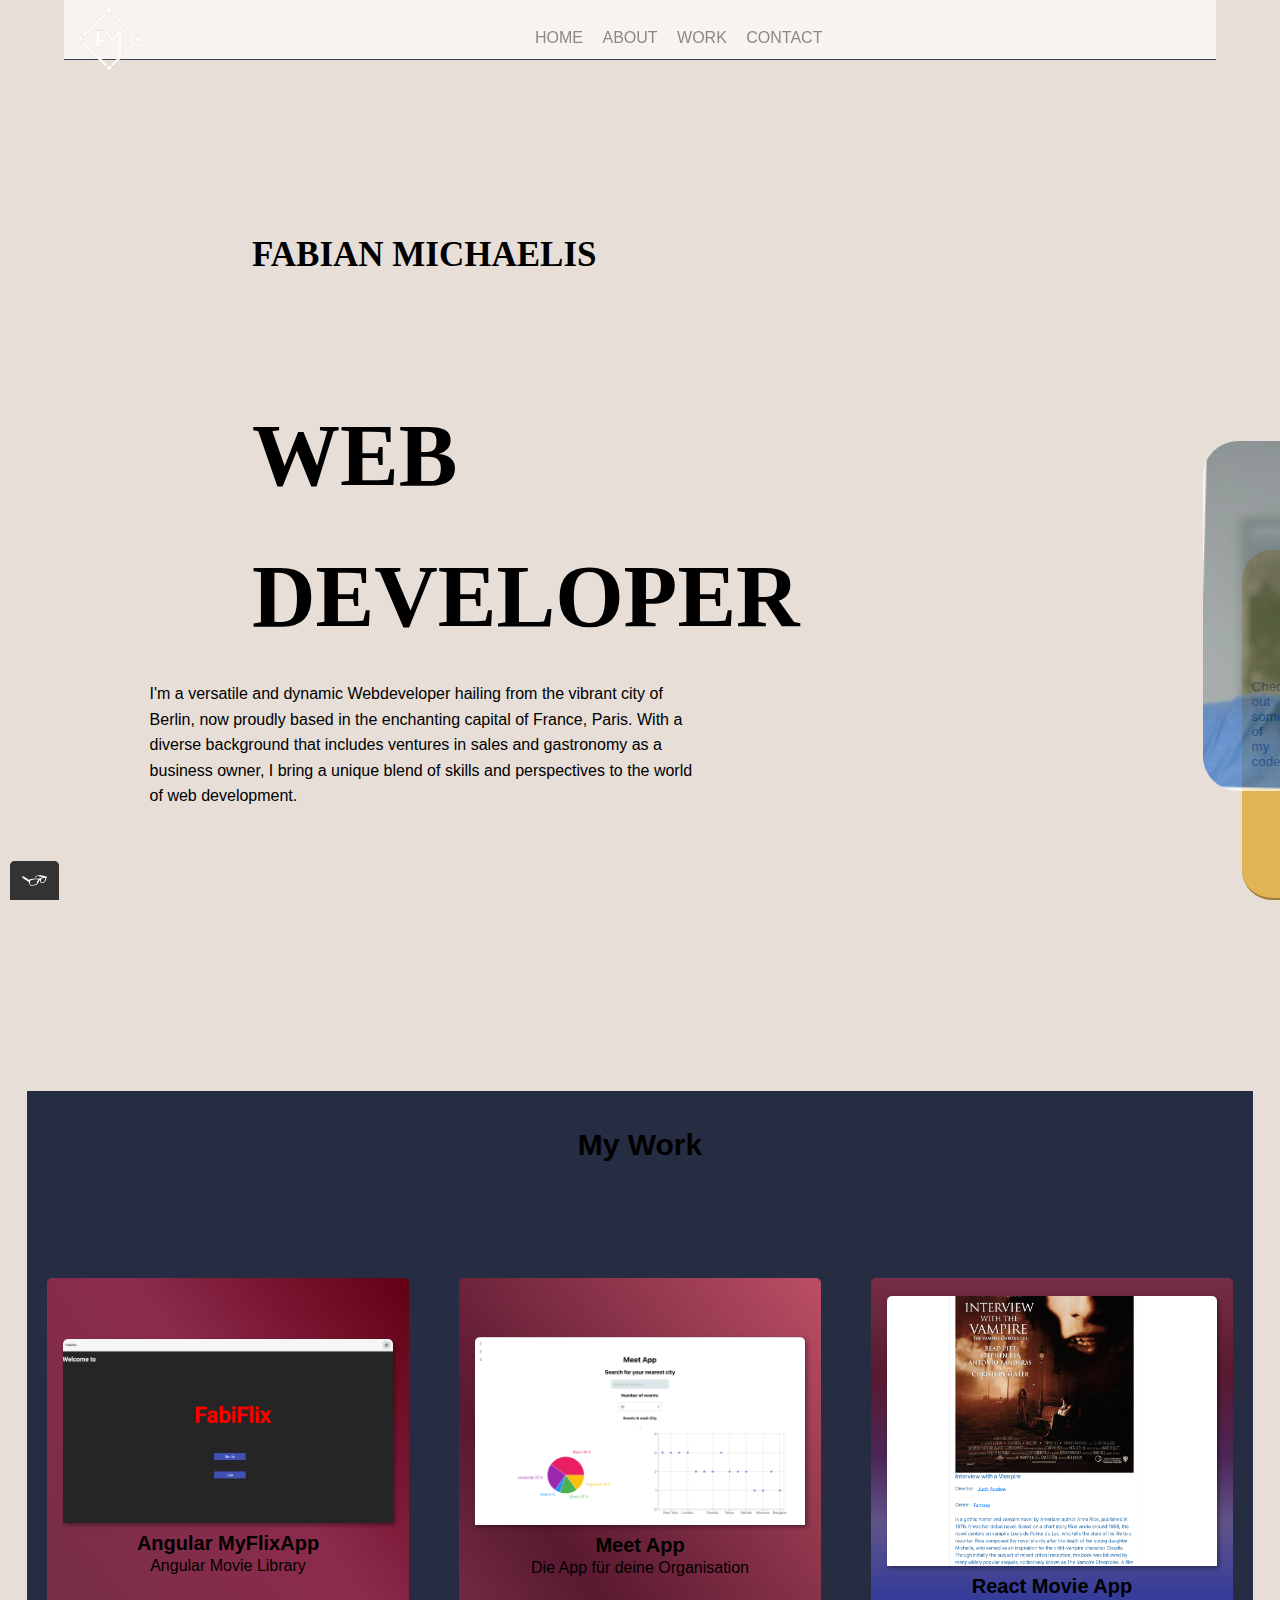
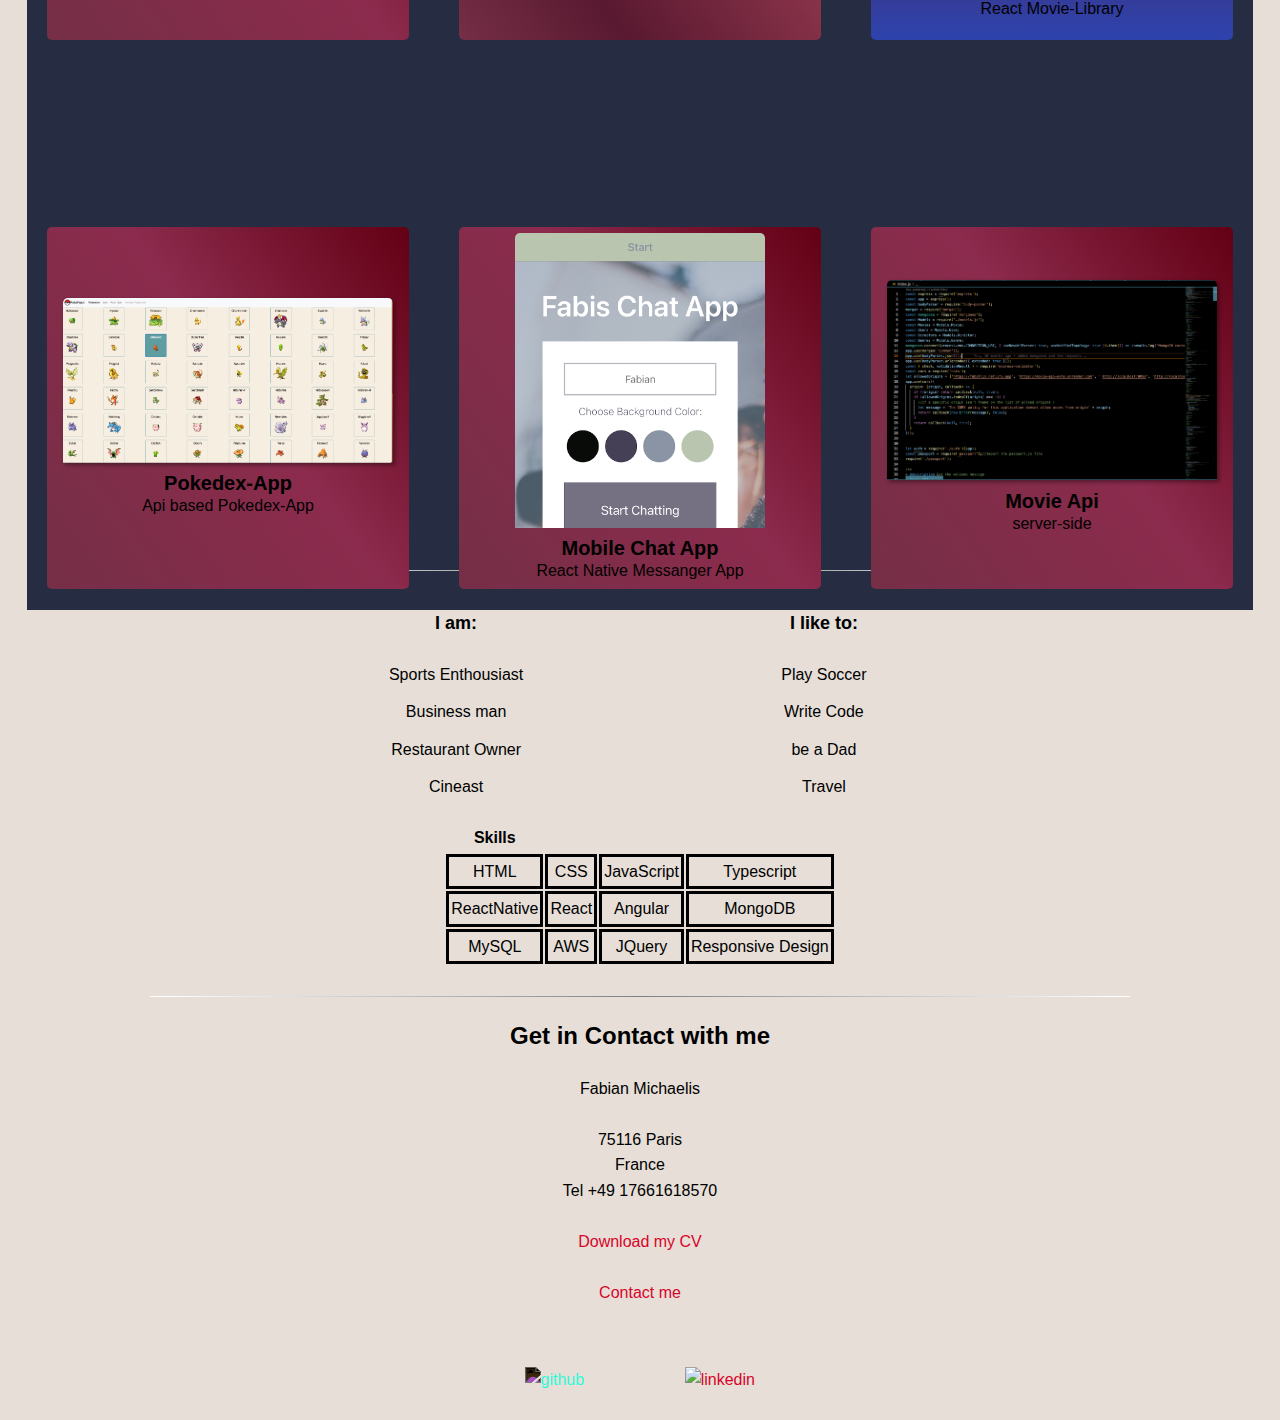
==== commit 26b01b4f: "added text-animation for main part" ====
--- a/index.html
+++ b/index.html
@@ -69,7 +69,16 @@
 
    <main class="profile">
       <div class="profile-description">
-         <h1>Hello there</h1>
+         <div class="title">
+            <div class="title-inner">
+               <div class="cafe">
+         <h1 class="cafe-inner" id="nameHeader">FABIAN MICHAELIS</h1>
+         </div>
+         <div class="mozart">
+         <h2 class="mozart-inner" id="mainHeader">WEB DEVELOPER</h1>
+         </div>
+            </div>
+      </div>
          <p id="profileDescriptionPara">I'm a versatile and dynamic Webdeveloper hailing from the
             vibrant city of Berlin, now proudly based in the enchanting capital of France, Paris. With a diverse
             background that includes ventures in sales and gastronomy as a business owner, I bring a unique blend of
@@ -78,7 +87,7 @@
          </a>
       </div>
       <div class="profile-picture" id="pic">
-         <img class="profile-portrait" src="img/1559252000316.jpeg" alt="profile-picture">
+         <img class="profile-portrait image" src="img/1559252000316.jpeg" alt="profile-picture">
       </div>
    </main>
 
@@ -124,7 +133,146 @@
                         <li>React Native</li>
                         <li>Expo</li>
                         <li>Google Firebase</li>
-
+                        <ul class="card__user-links js-animatable">
+                         
+                           <link rel="stylesheet"
+                            href="https://cdnjs.cloudflare.com/ajax/libs/font-awesome/5.15.4/css/all.min.css">
+                         <!-- Add Font Awesome CSS -->
+                         <link rel="stylesheet"
+                            href="https://cdnjs.cloudflare.com/ajax/libs/font-awesome/5.15.4/css/all.min.css">
+
+                         <ul class="card__user-links js-animatable">
+                            <h3>Stack:</h3>
+                            <li class="stack-icons"><i class="fab fa-react"></i> React</li>
+                            <li class="stack-icons"><i class="fab fa-css3"></i> CSS</li>
+                            <li class="stack-icons"><i class="fab fa-js"></i> JavaScript</li>
+                            <li class="stack-icons"><i class="fab fa-html5"></i> HTML</li>
+                            <li class="stack-icons"><i class="fab fa-jest"><svg fill="#000000" width="20px" height="20px"
+                                     viewBox="0 0 32 32" xmlns="http://www.w3.org/2000/svg">
+                                     <path
+                                        d="M29.667 15.76c0-1.885-1.276-3.536-3.104-4.015l3.984-11.745h-19.74l3.996 11.787c-1.772 0.516-2.991 2.135-2.996 3.979 0 1.391 0.693 2.625 1.751 3.385-0.421 0.599-0.907 1.152-1.443 1.656-0.984 0.939-2.141 1.683-3.401 2.199-1.115-0.751-1.593-2.079-1.161-3.26 4.531-1.412 3.531-8.089-1.208-8.109-2.292 0.004-4.151 1.859-4.151 4.151 0 1.131 0.457 2.167 1.203 2.911-0.068 0.125-0.131 0.261-0.199 0.396-0.619 1.281-1.323 2.724-1.593 4.344-0.536 3.245 0.344 5.849 2.469 7.323 1.145 0.808 2.52 1.245 3.927 1.24 2.432 0 4.907-1.224 7.297-2.412 1.708-0.839 3.468-1.719 5.197-2.145 0.641-0.156 1.308-0.249 2.011-0.355 1.427-0.203 2.901-0.416 4.224-1.187 1.531-0.875 2.599-2.385 2.911-4.12 0.229-1.323 0-2.656-0.593-3.828 0.401-0.641 0.62-1.385 0.62-2.193zM27.86 15.76c0 1.287-1.048 2.333-2.333 2.333-2.209-0.005-3.177-2.791-1.444-4.167l0.005-0.009c0.079-0.057 0.163-0.115 0.24-0.168 0 0 0.016 0 0.016-0.009 0.036-0.021 0.072-0.047 0.109-0.068 0.011 0 0.016-0.005 0.025-0.005 0.037-0.021 0.084-0.036 0.131-0.057s0.093-0.036 0.131-0.057c0.009 0 0.015-0.005 0.025-0.005 0.037-0.011 0.079-0.031 0.115-0.036 0.005 0 0.027-0.011 0.037-0.011 0.047-0.011 0.083-0.021 0.129-0.027h0.005l0.141-0.031c0.009 0 0.025 0 0.036-0.011 0.036 0 0.073-0.011 0.115-0.011h0.041c0.047 0 0.093-0.005 0.151-0.005h0.12c0.037 0 0.068 0 0.104 0.005h0.016c0.073 0.011 0.151 0.021 0.224 0.043 1.083 0.229 1.86 1.187 1.86 2.296zM13.391 1.855h14.573l-3.344 9.864c-0.141 0.027-0.276 0.073-0.417 0.12l-3.52-7.177-3.532 7.131c-0.135-0.043-0.287-0.073-0.437-0.099zM20.016 14.953c-0.172-0.855-0.609-1.636-1.251-2.224l1.917-3.869 1.937 3.952c-0.579 0.573-0.995 1.308-1.161 2.141zM15.375 13.489c0.041-0.011 0.084-0.020 0.131-0.025h0.025c0.037-0.011 0.073-0.011 0.109-0.021h0.037c0.036 0 0.068-0.011 0.104-0.011h0.359c0.037 0 0.068 0.011 0.095 0.011 0.020 0 0.025 0 0.047 0.011 0.036 0.011 0.063 0.011 0.099 0.016 0.011 0 0.021 0 0.041 0.009l0.125 0.027h0.011c0.036 0.011 0.079 0.021 0.115 0.041 0.005 0 0.016 0.005 0.036 0.005 0.027 0.011 0.063 0.021 0.095 0.036 0.004 0 0.015 0.011 0.025 0.011 0.036 0.021 0.073 0.032 0.109 0.047h0.011c0.041 0.016 0.083 0.037 0.12 0.068h0.011c0.036 0.016 0.072 0.041 0.109 0.063 0.009 0 0.009 0.011 0.020 0.011 0.037 0.016 0.063 0.047 0.099 0.063l0.011 0.011c0.109 0.083 0.213 0.176 0.319 0.271l0.004 0.005c0.417 0.437 0.647 1.015 0.641 1.613-0.099 3.011-4.568 3.011-4.667 0-0.005-1.067 0.724-2 1.76-2.26zM6.255 13.421c1.287 0 2.333 1.052 2.333 2.339s-1.047 2.333-2.333 2.333c-1.285 0-2.333-1.047-2.333-2.333s1.048-2.339 2.333-2.339zM27.807 21.459c-0.213 1.197-0.952 2.239-2.009 2.844-1.011 0.583-2.256 0.771-3.557 0.952-0.735 0.095-1.469 0.224-2.188 0.391-1.927 0.475-3.781 1.396-5.579 2.287-2.296 1.141-4.463 2.213-6.473 2.213-1.031 0.005-2.036-0.312-2.875-0.916-2.037-1.407-1.937-4.047-1.693-5.495 0.219-1.355 0.839-2.62 1.432-3.833 0.043-0.073 0.068-0.141 0.105-0.213 0.203 0.072 0.416 0.129 0.64 0.167-0.355 1.963 0.645 3.995 2.593 4.995l0.349 0.181 0.38-0.135c1.62-0.579 3.125-1.511 4.448-2.76 0.735-0.683 1.38-1.453 1.927-2.292 0.215 0.036 0.428 0.047 0.641 0.047 1.885-0.005 3.531-1.276 4.011-3.104h1.557c0.473 1.828 2.124 3.104 4.011 3.104 0.771 0 1.484-0.213 2.093-0.573 0.24 0.693 0.317 1.417 0.187 2.141z" />
+                                  </svg></i> Jest</li>
+                            <li class="stack-icons"><i class="fab fa-cucumber"><svg fill="black" height="20px" width="20px" version="1.1"
+                                     id="Capa_1" xmlns="http://www.w3.org/2000/svg"
+                                     xmlns:xlink="http://www.w3.org/1999/xlink" viewBox="0 0 59 59"
+                                     xml:space="preserve">
+                                     <g>
+                                        <path
+                                           d="M40.455,42.443c-0.103-0.657-0.2-1.341-0.295-2.064c0.61-0.461,1.016-1.126,1.147-1.883
+                           c0.136-0.789-0.043-1.585-0.505-2.239c-0.301-0.427-0.699-0.761-1.159-0.979c-0.045-0.635-0.084-1.271-0.115-1.906
+                           c0.023-0.016,0.047-0.032,0.07-0.048c0.655-0.462,1.091-1.151,1.228-1.941c0.136-0.789-0.043-1.585-0.505-2.239
+                           c-0.236-0.335-0.533-0.611-0.878-0.821c0.006-0.567,0.017-1.135,0.035-1.702c0.105-0.057,0.208-0.119,0.306-0.188
+                           c0.655-0.462,1.091-1.151,1.227-1.941c0.137-0.789-0.043-1.585-0.504-2.238c-0.194-0.276-0.432-0.516-0.703-0.709
+                           c0.058-0.618,0.122-1.235,0.193-1.852c1.002-0.496,1.674-1.533,1.674-2.69c0-0.839-0.355-1.628-0.958-2.188
+                           c0.088-0.501,0.181-1.002,0.278-1.502c1.206-0.392,2.065-1.519,2.065-2.845c0-0.991-0.48-1.893-1.266-2.446
+                           c-0.097-2.104-0.907-4.026-2.316-5.464C37.855,0.908,35.552,0,32.987,0c-2.224,0-4.454,0.936-6.636,2.782
+                           C26.017,2.655,25.663,2.59,25.3,2.59c-1.654,0-3,1.346-3,3c0,0.469,0.11,0.925,0.318,1.338c-0.288,0.4-0.538,0.77-0.746,1.088
+                           C20.136,7.827,18.561,9.241,18.561,11c0,0.744,0.272,1.443,0.753,1.983c-0.13,0.351-0.256,0.711-0.375,1.081
+                           c-1.357,0.287-2.378,1.494-2.378,2.936c0,0.961,0.448,1.833,1.188,2.389c-0.087,0.63-0.162,1.281-0.224,1.948
+                           c-0.107,0.057-0.211,0.121-0.311,0.19c-1.351,0.954-1.675,2.829-0.722,4.181c0.223,0.316,0.501,0.581,0.823,0.787
+                           c0.002,0.607,0.014,1.221,0.034,1.836c-0.046,0.028-0.091,0.058-0.135,0.089c-1.351,0.954-1.675,2.829-0.722,4.182
+                           c0.313,0.442,0.729,0.784,1.21,1.001c0.066,0.657,0.139,1.306,0.216,1.943c-0.646,0.462-1.075,1.146-1.21,1.93
+                           c-0.137,0.789,0.043,1.585,0.504,2.239c0.372,0.527,0.894,0.91,1.493,1.108c0.093,0.528,0.187,1.039,0.28,1.532
+                           c-0.071,0.061-0.139,0.124-0.203,0.19c-1.147,1.191-1.111,3.095,0.081,4.242c0.35,0.336,0.771,0.578,1.23,0.713
+                           c0.285,1.168,0.502,1.953,0.548,2.09c0.001,0.004,0.002,0.008,0.004,0.012c-0.808,1.186-0.667,2.82,0.4,3.849
+                           c0.474,0.457,1.082,0.738,1.73,0.812C24.8,57.449,27.515,59,31.061,59c5.083,0,9.538-3.784,10.362-8.803
+                           c0.124-0.755,0.124-1.559-0.003-2.441c0.142-0.102,0.274-0.216,0.396-0.342c0.556-0.577,0.853-1.336,0.838-2.138
+                           c-0.015-0.801-0.341-1.548-0.918-2.103C41.369,42.821,40.931,42.573,40.455,42.443z M40.374,46.027
+                           c-0.102,0.105-0.234,0.188-0.394,0.243l-0.817,0.286l0.198,1.015c0.17,0.874,0.2,1.626,0.088,2.302
+                           C38.782,53.937,35.175,57,31.061,57c-2.99,0-5.168-1.346-6.854-4.234l-0.327-0.561l-0.645,0.07
+                           c-0.179,0.019-0.518,0.01-0.801-0.265c-0.397-0.382-0.41-1.017-0.074-1.369l0.588-0.535l-0.273-0.766
+                           c-0.045-0.125-0.09-0.25-0.132-0.374c-0.026-0.083-0.285-0.998-0.657-2.575l-0.179-0.758l-0.778-0.013
+                           c-0.257-0.004-0.498-0.102-0.677-0.274c-0.397-0.382-0.41-1.017-0.028-1.413c0.08-0.083,0.178-0.151,0.299-0.209l0.703-0.333
+                           l-0.15-0.763c-0.172-0.877-0.347-1.819-0.516-2.819l-0.134-0.796l-0.806-0.037c-0.315-0.015-0.597-0.165-0.773-0.414
+                           c-0.318-0.451-0.209-1.076,0.242-1.395c0.059-0.041,0.136-0.078,0.243-0.116l0.761-0.27l-0.104-0.801
+                           c-0.135-1.047-0.257-2.127-0.359-3.229l-0.071-0.775l-0.769-0.121c-0.271-0.042-0.507-0.188-0.663-0.408
+                           c-0.318-0.451-0.21-1.076,0.242-1.395c0.075-0.053,0.168-0.096,0.288-0.131l0.75-0.221l-0.033-0.78
+                           c-0.043-1.021-0.063-2.046-0.057-3.046l0.004-0.726l-0.689-0.229c-0.146-0.048-0.351-0.151-0.503-0.366
+                           c-0.318-0.451-0.21-1.076,0.24-1.394c0.098-0.069,0.212-0.12,0.339-0.15l0.703-0.172l0.057-0.721
+                           c0.085-1.083,0.207-2.127,0.36-3.104l0.125-0.796l-0.75-0.291c-0.389-0.151-0.64-0.516-0.64-0.929c0-0.552,0.449-1,0.938-1.003
+                           l0.931,0.066l0.225-0.77c0.23-0.788,0.49-1.535,0.773-2.222l0.321-0.78l-0.715-0.448c-0.296-0.186-0.473-0.501-0.473-0.844
+                           c0-0.686,0.756-1.184,1.387-0.923l0.789,0.331l0.449-0.729c0.299-0.486,0.795-1.25,1.456-2.126l0.506-0.671l-0.574-0.614
+                           C24.449,6.135,24.3,5.909,24.3,5.59c0-0.552,0.449-1,1-1c0.266,0,0.469,0.11,0.593,0.202l0.664,0.496l0.61-0.561
+                           C29.14,2.918,31.098,2,32.987,2c2.024,0,3.82,0.694,5.057,1.956c1.166,1.188,1.788,2.835,1.753,4.637l-0.013,0.69l0.642,0.258
+                           c0.382,0.152,0.629,0.516,0.629,0.925c0,0.533-0.42,0.969-0.958,0.992l-0.781,0.033l-0.156,0.767
+                           c-0.191,0.94-0.365,1.882-0.524,2.826l-0.119,0.704l0.626,0.341C39.468,16.307,39.67,16.64,39.67,17
+                           c0,0.472-0.334,0.884-0.795,0.979l-0.702,0.145l-0.088,0.712c-0.132,1.061-0.24,2.121-0.332,3.184l-0.065,0.759l0.714,0.265
+                           c0.191,0.071,0.353,0.195,0.47,0.36c0.154,0.219,0.213,0.483,0.168,0.747c-0.045,0.263-0.19,0.493-0.408,0.646
+                           c-0.105,0.074-0.225,0.127-0.354,0.156l-0.744,0.171l-0.031,0.763c-0.042,1.023-0.06,2.048-0.065,3.072l-0.003,0.751l0.72,0.213
+                           c0.155,0.046,0.374,0.147,0.533,0.373c0.154,0.219,0.213,0.483,0.168,0.747c-0.045,0.263-0.19,0.493-0.407,0.646
+                           c-0.066,0.046-0.15,0.086-0.264,0.124l-0.712,0.238l0.03,0.75c0.044,1.099,0.112,2.197,0.198,3.295l0.061,0.773l0.764,0.134
+                           c0.263,0.046,0.491,0.19,0.645,0.407c0.154,0.219,0.213,0.483,0.168,0.747c-0.045,0.263-0.19,0.493-0.408,0.646
+                           c-0.054,0.039-0.123,0.073-0.214,0.109l-0.718,0.286l0.095,0.767c0.159,1.282,0.326,2.439,0.509,3.539l0.145,0.864l0.875-0.03
+                           c0.277,0.006,0.532,0.09,0.727,0.277c0.192,0.185,0.301,0.434,0.306,0.7C40.658,45.582,40.559,45.835,40.374,46.027z" />
+                                        <path d="M31.42,10c0.552,0,1-0.447,1-1c0-1.31-1.065-2.375-2.375-2.375S27.67,7.69,27.67,9c0,0.553,0.448,1,1,1s1-0.447,1-1
+                           c0-0.207,0.168-0.375,0.375-0.375S30.42,8.793,30.42,9C30.42,9.553,30.868,10,31.42,10z" />
+                                        <path
+                                           d="M33.936,13c-1.31,0-2.375,1.065-2.375,2.375c0,0.553,0.448,1,1,1s1-0.447,1-1c0-0.207,0.168-0.375,0.375-0.375
+                           s0.375,0.168,0.375,0.375c0,0.553,0.448,1,1,1s1-0.447,1-1C36.311,14.065,35.245,13,33.936,13z" />
+                                        <path
+                                           d="M24.871,32.332c0,0.553,0.448,1,1,1s1-0.447,1-1c0-1.31-1.065-2.375-2.375-2.375s-2.375,1.065-2.375,2.375
+                           c0,0.553,0.448,1,1,1s1-0.447,1-1c0-0.207,0.168-0.375,0.375-0.375S24.871,32.125,24.871,32.332z" />
+                                        <path
+                                           d="M33.186,48c-1.31,0-2.375,1.065-2.375,2.375c0,0.553,0.448,1,1,1c0.552,0,1-0.447,1-1c0-0.207,0.168-0.375,0.375-0.375
+                           s0.375,0.168,0.375,0.375c0,0.553,0.448,1,1,1s1-0.447,1-1C35.561,49.065,34.495,48,33.186,48z" />
+                                        <path
+                                           d="M31.561,27c0.552,0,1-0.447,1-1c0-0.207,0.168-0.375,0.375-0.375s0.375,0.168,0.375,0.375c0,0.553,0.448,1,1,1s1-0.447,1-1
+                           c0-1.31-1.065-2.375-2.375-2.375c-1.31,0-2.375,1.065-2.375,2.375C30.561,26.553,31.008,27,31.561,27z" />
+                                        <path
+                                           d="M26.871,41.626c-1.31,0-2.375,1.065-2.375,2.375c0,0.553,0.448,1,1,1s1-0.447,1-1c0-0.207,0.168-0.375,0.375-0.375
+                           s0.375,0.168,0.375,0.375c0,0.553,0.448,1,1,1s1-0.447,1-1C29.246,42.691,28.18,41.626,26.871,41.626z" />
+                                        <path
+                                           d="M26.936,18c-1.31,0-2.375,1.065-2.375,2.375c0,0.553,0.448,1,1,1s1-0.447,1-1c0-0.207,0.168-0.375,0.375-0.375
+                           s0.375,0.168,0.375,0.375c0,0.553,0.448,1,1,1s1-0.447,1-1C29.311,19.065,28.245,18,26.936,18z" />
+                                        <path
+                                           d="M33.186,33.625c-1.31,0-2.375,1.065-2.375,2.375c0,0.553,0.448,1,1,1c0.552,0,1-0.447,1-1c0-0.207,0.168-0.375,0.375-0.375
+                           s0.375,0.168,0.375,0.375c0,0.553,0.448,1,1,1s1-0.447,1-1C35.561,34.69,34.495,33.625,33.186,33.625z" />
+                                     </g>
+                                  </svg></i> Cucumber</li>
+                            <li class="stack-icons"><i class="fab fa-puppeteer">
+                                 
+
+                               <svg width="20px" height="20px" fill="#000000" viewBox="-63.5 0 383 383" version="1.1" xmlns="http://www.w3.org/2000/svg" xmlns:xlink="http://www.w3.org/1999/xlink" preserveAspectRatio="xMidYMid">
+                                  <g>
+                                        <path d="M253.4216,214.246117 L2.1916,214.246117 L2.1916,200.078117 C2.1916,190.558117 9.9086,182.841117 19.4276,182.841117 L236.1846,182.841117 C245.7046,182.841117 253.4216,190.558117 253.4216,200.078117 L253.4216,214.246117 Z" fill="#DFDEDF">
+                            
+                            </path>
+                                        <path d="M235.9192,378.552817 L19.6932,378.552817 C10.0272,378.552817 2.1912,370.716817 2.1912,361.050817 L2.1912,214.245817 L253.4212,214.245817 L253.4212,361.050817 C253.4212,370.716817 245.5862,378.552817 235.9192,378.552817" fill="#FFFFFF">
+                            
+                            </path>
+                                        <path d="M250.302,211.397517 L250.302,198.691517 C250.302,191.190517 244.222,185.109517 236.721,185.109517 L19.279,185.109517 C11.778,185.109517 5.698,191.190517 5.698,198.691517 L5.698,211.397517 L250.302,211.397517 Z M250.302,362.866517 L250.302,217.095517 L5.698,217.095517 L5.698,362.866517 C5.698,370.367517 11.778,376.447517 19.279,376.447517 L236.721,376.447517 C244.222,376.447517 250.302,370.367517 250.302,362.866517 Z M20.554,179.412517 L21.4,170.176517 L17.808,179.486517 C18.295,179.449517 18.782,179.412517 19.279,179.412517 L20.554,179.412517 Z M233.955,163.842517 L235.209,179.412517 L236.721,179.412517 C237.53,179.412517 238.322,179.478517 239.105,179.575517 L233.955,163.842517 Z M251.202,186.006517 C254.179,189.400517 256,193.832517 256,198.691517 L256,362.866517 C256,373.497517 247.351,382.145517 236.721,382.145517 L19.279,382.145517 C8.649,382.145517 -8.52651283e-14,373.497517 -8.52651283e-14,362.866517 L-8.52651283e-14,198.691517 C-8.52651283e-14,193.539517 2.043,188.864517 5.347,185.401517 L24.567,135.584517 L32.948,44.0305167 L42.404,44.8955167 L34.852,127.387517 L37.512,128.413517 L33.902,137.771517 L30.09,179.412517 L225.683,179.412517 L214.829,44.6675167 L224.293,43.9045167 L230.695,123.373517 L230.699,123.372517 L251.202,186.006517 Z M21.1565,194.396517 C23.5325,194.396517 25.4585,196.322517 25.4585,198.698517 C25.4585,201.074517 23.5325,203.000517 21.1565,203.000517 C18.7805,203.000517 16.8545,201.074517 16.8545,198.698517 C16.8545,196.322517 18.7805,194.396517 21.1565,194.396517 Z M35.8645,194.396517 C38.2405,194.396517 40.1665,196.322517 40.1665,198.698517 C40.1665,201.074517 38.2405,203.000517 35.8645,203.000517 C33.4885,203.000517 31.5625,201.074517 31.5625,198.698517 C31.5625,196.322517 33.4885,194.396517 35.8645,194.396517 Z M50.1091,194.396517 C52.4851,194.396517 54.4111,196.322517 54.4111,198.698517 C54.4111,201.074517 52.4851,203.000517 50.1091,203.000517 C47.7331,203.000517 45.8071,201.074517 45.8071,198.698517 C45.8071,196.322517 47.7331,194.396517 50.1091,194.396517 Z" fill="#000000">
+                            
+                            </path>
+                                        <path d="M36.0217,287.748117 C36.7607,286.893117 37.1497,285.769117 37.1497,284.374117 C37.1497,282.978117 36.7607,281.899117 36.0217,281.044117 C35.2437,280.189117 34.1537,279.784117 32.7537,279.784117 L25.9067,279.784117 L25.9067,289.007117 L32.7537,289.007117 C34.1537,289.007117 35.2437,288.602117 36.0217,287.748117 Z M32.7537,274.251117 C35.7097,274.251117 38.0447,275.151117 39.7947,276.995117 C41.5457,278.839117 42.4017,281.313117 42.4017,284.374117 C42.4017,287.477117 41.5457,289.907117 39.8347,291.751117 C38.0837,293.597117 35.7497,294.541117 32.7537,294.541117 L25.9067,294.541117 L25.9067,306.955117 L20.6157,306.955117 L20.6157,274.251117 L32.7537,274.251117 Z M61.2981,294.307617 L61.2981,284.767617 L66.9961,284.767617 L66.9961,306.307617 L61.2981,306.307617 L61.2981,304.365617 C59.5711,306.091617 57.3271,306.954617 54.5211,306.954617 C51.9311,306.954617 49.8591,306.091617 48.2621,304.408617 C46.6651,302.725617 45.8881,300.566617 45.8881,297.890617 L45.8881,284.767617 L51.5861,284.767617 L51.5861,296.681617 C51.5861,298.192617 51.9741,299.444617 52.7941,300.351617 C53.5711,301.257617 54.6071,301.732617 55.9451,301.732617 C59.5281,301.732617 61.2981,299.271617 61.2981,294.307617 Z M89.2243,300.221717 C90.3463,299.055717 90.9073,297.501717 90.9073,295.559717 C90.9073,293.617717 90.3463,292.019717 89.2243,290.854717 C88.0583,289.688717 86.6343,289.084717 84.8643,289.084717 C83.2673,289.084717 81.8433,289.688717 80.5913,290.897717 C79.3393,292.106717 78.7353,293.659717 78.7353,295.559717 C78.7353,297.458717 79.3393,299.013717 80.5913,300.177717 C81.8433,301.387717 83.2673,301.991717 84.8643,301.991717 C86.6343,301.991717 88.0583,301.387717 89.2243,300.221717 Z M85.8573,284.120717 C88.6633,284.120717 91.1663,285.200717 93.2823,287.358717 C95.3973,289.559717 96.4323,292.278717 96.4323,295.559717 C96.4323,298.839717 95.3973,301.559717 93.2823,303.717717 C91.1663,305.876717 88.7063,306.954717 85.8573,306.954717 C83.0513,306.954717 80.6773,306.177717 78.7353,304.624717 L78.7353,316.583717 L73.0373,316.583717 L73.0373,284.767717 L78.7353,284.767717 L78.7353,286.494717 C80.6343,284.897717 83.0083,284.120717 85.8573,284.120717 Z M116.9348,300.221717 C118.0568,299.055717 118.6178,297.501717 118.6178,295.559717 C118.6178,293.617717 118.0568,292.019717 116.9348,290.854717 C115.7688,289.688717 114.3448,289.084717 112.5748,289.084717 C110.9778,289.084717 109.5538,289.688717 108.3018,290.897717 C107.0498,292.106717 106.4448,293.659717 106.4448,295.559717 C106.4448,297.458717 107.0498,299.013717 108.3018,300.177717 C109.5538,301.387717 110.9778,301.991717 112.5748,301.991717 C114.3448,301.991717 115.7688,301.387717 116.9348,300.221717 Z M113.5668,284.120717 C116.3728,284.120717 118.8768,285.200717 120.9928,287.358717 C123.1068,289.559717 124.1428,292.278717 124.1428,295.559717 C124.1428,298.839717 123.1068,301.559717 120.9928,303.717717 C118.8768,305.876717 116.4168,306.954717 113.5668,306.954717 C110.7618,306.954717 108.3878,306.177717 106.4448,304.624717 L106.4448,316.583717 L100.7478,316.583717 L100.7478,284.767717 L106.4448,284.767717 L106.4448,286.494717 C108.3448,284.897717 110.7188,284.120717 113.5668,284.120717 Z M132.5583,293.055717 L142.9613,293.055717 C142.6163,291.717717 141.9683,290.725717 141.0623,290.076717 C140.1553,289.429717 139.0773,289.084717 137.8673,289.084717 C136.7033,289.084717 135.5803,289.429717 134.5873,290.120717 C133.5513,290.811717 132.8603,291.803717 132.5583,293.055717 Z M137.8673,284.120717 C140.8033,284.120717 143.3503,285.156717 145.4653,287.185717 C147.5803,289.257717 148.6593,291.889717 148.7893,295.127717 L148.7893,297.070717 L132.3863,297.070717 C132.6883,298.580717 133.3353,299.788717 134.3293,300.696717 C135.3213,301.602717 136.4433,302.076717 137.7813,302.076717 C140.2423,302.076717 142.0123,301.127717 143.1343,299.228717 L148.2283,300.307717 C147.3213,302.509717 145.9403,304.150717 144.1273,305.272717 C142.3143,306.394717 140.1993,306.954717 137.7813,306.954717 C134.6733,306.954717 132.0403,305.876717 129.9253,303.761717 C127.8103,301.646717 126.7303,298.883717 126.7303,295.559717 C126.7303,292.236717 127.8103,289.473717 129.9683,287.314717 C132.0833,285.200717 134.7173,284.120717 137.8673,284.120717 Z M164.4997,301.646517 C165.5787,301.646517 166.7877,301.300517 168.0827,300.610517 L169.7227,305.358517 C167.7367,306.437517 165.8807,306.955517 164.1107,306.955517 C161.4777,306.955517 159.4057,306.221517 157.8947,304.796517 C156.3847,303.373517 155.6507,301.257517 155.6507,298.365517 L155.6507,289.429517 L151.0317,289.429517 L151.0317,284.767517 L155.6507,284.767517 L155.6507,278.250517 L161.3487,278.250517 L161.3487,284.767517 L168.3847,284.767517 L168.3847,289.429517 L161.3487,289.429517 L161.3487,297.933517 C161.3487,300.394517 162.3847,301.646517 164.4997,301.646517 Z M176.4543,293.055717 L186.8573,293.055717 C186.5123,291.717717 185.8643,290.725717 184.9583,290.076717 C184.0513,289.429717 182.9733,289.084717 181.7633,289.084717 C180.5993,289.084717 179.4763,289.429717 178.4833,290.120717 C177.4473,290.811717 176.7563,291.803717 176.4543,293.055717 Z M181.7633,284.120717 C184.6993,284.120717 187.2463,285.156717 189.3613,287.185717 C191.4763,289.257717 192.5553,291.889717 192.6853,295.127717 L192.6853,297.070717 L176.2823,297.070717 C176.5843,298.580717 177.2313,299.788717 178.2253,300.696717 C179.2173,301.602717 180.3393,302.076717 181.6773,302.076717 C184.1383,302.076717 185.9083,301.127717 187.0303,299.228717 L192.1233,300.307717 C191.2173,302.509717 189.8363,304.150717 188.0233,305.272717 C186.2103,306.394717 184.0953,306.954717 181.6773,306.954717 C178.5693,306.954717 175.9363,305.876717 173.8213,303.761717 C171.7063,301.646717 170.6263,298.883717 170.6263,295.559717 C170.6263,292.236717 171.7063,289.473717 173.8643,287.314717 C175.9793,285.200717 178.6133,284.120717 181.7633,284.120717 Z M202.0495,293.055717 L212.4525,293.055717 C212.1075,291.717717 211.4595,290.725717 210.5535,290.076717 C209.6465,289.429717 208.5685,289.084717 207.3585,289.084717 C206.1945,289.084717 205.0715,289.429717 204.0785,290.120717 C203.0425,290.811717 202.3515,291.803717 202.0495,293.055717 Z M207.3585,284.120717 C210.2945,284.120717 212.8415,285.156717 214.9565,287.185717 C217.0715,289.257717 218.1505,291.889717 218.2805,295.127717 L218.2805,297.070717 L201.8775,297.070717 C202.1795,298.580717 202.8265,299.788717 203.8205,300.696717 C204.8125,301.602717 205.9345,302.076717 207.2725,302.076717 C209.7335,302.076717 211.5035,301.127717 212.6255,299.228717 L217.7195,300.307717 C216.8125,302.509717 215.4315,304.150717 213.6185,305.272717 C211.8055,306.394717 209.6905,306.954717 207.2725,306.954717 C204.1645,306.954717 201.5315,305.876717 199.4165,303.761717 C197.3015,301.646717 196.2215,298.883717 196.2215,295.559717 C196.2215,292.236717 197.3015,289.473717 199.4595,287.314717 C201.5745,285.200717 204.2085,284.120717 207.3585,284.120717 Z M236.0197,284.465817 C236.6677,284.465817 237.1857,284.508817 237.5317,284.637817 L237.2287,290.120817 L235.9777,290.120817 C230.8407,290.120817 228.2927,293.185817 228.2927,299.358817 L228.2927,306.307817 L222.5957,306.307817 L222.5957,284.767817 L228.2927,284.767817 L228.2927,288.695817 C230.2357,285.889817 232.8257,284.465817 236.0197,284.465817 Z" fill="#000000">
+                            
+                            </path>
+                                        <polygon fill="#00D8A2" points="211.0954 132.638217 241.8364 117.797217 241.8364 102.957217 170.8134 69.0352167 241.8364 32.4642167 241.8364 18.1542167 212.1554 4.37321674 128.0594 46.2442167 42.5494 4.37321674 14.9884 19.2142167 14.9884 31.9342167 81.7704 68.5052167 14.9884 102.427217 14.9884 117.797217 43.6094 132.638217 128.4124 89.1762167">
+                            
+                            </polygon>
+                                        <path d="M214.9494,126.584517 L214.9494,120.192517 L238.0894,108.201517 L238.0894,115.381517 L214.9494,126.584517 Z M16.8504,108.033517 L39.2104,120.869517 L39.2104,125.979517 L16.8504,114.667517 L16.8504,108.033517 Z M131.3834,81.0395167 L208.3024,119.044517 L208.3024,126.686517 L131.3834,87.2815167 L131.3834,81.0395167 Z M45.8574,120.156517 L124.7364,81.0475167 L124.7364,87.2795167 L45.8574,127.187517 L45.8574,120.156517 Z M101.7094,56.2515167 L21.8874,17.7135167 L42.5614,7.20651674 L128.0594,51.5295167 L212.1264,7.22551674 L233.5304,18.1885167 L155.6894,57.3625167 C152.5774,58.9285167 152.5824,63.3735167 155.6974,64.9325167 L232.7354,103.489517 L212.7674,113.836517 L128.0594,70.4335167 L41.8534,114.722517 L22.1644,103.419517 L101.7534,63.8575167 C104.9064,62.2905167 104.8804,57.7825167 101.7094,56.2515167 L101.7094,56.2515167 Z M17.8444,30.7705167 L17.8444,23.7565167 L92.2904,60.8985167 L84.7644,63.9055167 L17.8444,30.7705167 Z M170.4984,64.3185167 C170.3964,64.2565167 163.3684,60.9405167 163.3684,60.9405167 L238.0894,23.3355167 L238.0894,30.3805167 L170.4984,64.3185167 Z M177.9774,68.0015167 L243.6524,35.0255167 C244.3174,34.6915167 244.7374,34.0105167 244.7374,33.2665167 L244.7374,17.6635167 C244.7374,16.9245167 244.3234,16.2485167 243.6664,15.9115167 L213.0334,0.221516741 C212.4724,-0.0654832591 211.8074,-0.0664832591 211.2454,0.218516741 L128.9424,41.9825167 C128.3874,42.2645167 127.7314,42.2675167 127.1734,41.9885167 L43.4204,0.206516741 C42.8634,-0.0714832591 42.2064,-0.0684832591 41.6504,0.213516741 L11.2794,15.6475167 C10.6184,15.9835167 10.2024,16.6615167 10.2024,17.4025167 L10.2024,33.2575167 C10.2024,34.0065167 10.6274,34.6905167 11.2994,35.0225167 L77.2504,67.6065167 L11.6044,100.201517 C10.9474,100.528517 10.5254,101.193517 10.5124,101.928517 L10.2254,117.519517 C10.2114,118.274517 10.6314,118.970517 11.3044,119.311517 L42.8414,135.267517 C43.3984,135.548517 44.0554,135.549517 44.6134,135.269517 L127.1714,93.8145167 C127.7294,93.5335167 128.3884,93.5355167 128.9464,93.8185167 L210.4754,135.272517 C211.0234,135.550517 211.6704,135.557517 212.2244,135.289517 L243.6264,120.086517 C244.3054,119.757517 244.7374,119.069517 244.7374,118.315517 L244.7374,102.025517 C244.7374,101.274517 244.3104,100.589517 243.6364,100.258517 L177.9774,68.0015167 Z" fill="#000000">
+                            
+                            </path>
+                                  </g>
+                            </svg>
+                               </i> Puppeteer</li>
+                      
+                         <li class="card__user-link stack-icons">
+                            <a href="https://fabimi.github.io/meet/" alt="Blog">
+                               <svg class="card__user-link-icon" enable-background="new 0 0 512 512"
+                                  viewBox="0 0 512 512" xmlns="http://www.w3.org/2000/svg">
+                                  <g>
+                                     <path
+                                        d="m100 323.265h60c11.046 0 20-8.954 20-20s-8.954-20-20-20h-60c-11.046 0-20 8.954-20 20s8.954 20 20 20z" />
+                                     <path
+                                        d="m100 243.265h60c11.046 0 20-8.954 20-20s-8.954-20-20-20h-60c-11.046 0-20 8.954-20 20s8.954 20 20 20z" />
+                                     <path
+                                        d="m217.441 303.265c0 11.046 8.954 20 20 20 41.821 0 81.139-16.286 110.711-45.858l146.26-146.274c23.448-23.447 23.452-61.402 0-84.853-23.393-23.394-61.458-23.394-84.853 0l-146.26 146.274c-29.571 29.573-45.858 68.89-45.858 110.711zm220.404-228.7c7.796-7.798 20.486-7.798 28.283 0 7.816 7.814 7.819 20.467 0 28.284l-146.261 146.274c-16.719 16.72-37.624 27.735-60.352 32.068 4.333-22.727 15.349-43.632 32.067-60.352z" />
+                                     <path
+                                        d="m60 483.265c14.776 0 28.978-5.422 39.992-15.27l27.647-24.73h204.361c55.141 0 100-44.86 100-100v-44.863c0-11.046-8.954-20-20-20s-20 8.954-20 20v44.863c0 33.084-26.916 60-60 60h-212c-4.92 0-9.667 1.813-13.334 5.093l-33.338 29.821c-3.669 3.28-8.402 5.086-13.328 5.086-11.028 0-20-8.972-20-20v-240c0-33.084 26.916-60 60-60h167.749c11.046 0 20-8.954 20-20s-8.954-20-20-20h-167.749c-55.141 0-100 44.86-100 100v240c0 33.084 26.916 60 60 60z" />
+                                  </g>
+                               </svg>
+                            </a>
+                         </li>
                      </ul>
                   </div>
                </div>
@@ -514,8 +662,11 @@
                         d="m4.59 59.41a2 2 0 0 0 2.83 0l24.58-24.58 24.59 24.58a2 2 0 0 0 2.83-2.83l-24.59-24.58 24.58-24.59a2 2 0 0 0 -2.83-2.83l-24.58 24.59-24.59-24.58a2 2 0 0 0 -2.82 2.82l24.58 24.59-24.58 24.59a2 2 0 0 0 0 2.82z" />
                   </svg>
                </button>
-               <div class="card__header">
+               <div class="card__header"  >
+                  <div id="chatAppimgWrapper" class="scrollable-container">
                   <img class="card__user-image js-animatable" src="img/ChatApp/IMG_7536.PNG" alt="" />
+                  <img class="card__user-image js-animatable" src="img/ChatApp/IMG_7536.PNG" alt="" />
+               </div>
                   <div class="card__user-info">
                      <h2 class="card__title js-animatable">Mobile Chat App</h2>
                      <div class="card__subtitle js-animatable">
@@ -580,8 +731,7 @@
                </div>
             </div>
          </div>
-
-        
+     
          <div class="card js-card">
             <div class="card__content">
                <button class="card__close js-close-button">
--- a/css/styles.css
+++ b/css/styles.css
@@ -44,12 +44,14 @@
   width: 90%;
   position: fixed;
   top: 0;
-  background-color: hsla(0,0%,100%,.7);
+  background-color: hsla(0, 0%, 100%, .7);
   z-index: 999;
   left: 5%;
   opacity: 0.9;
   backdrop-filter: blur(8px);
 }
+
+
 
 
 a {
@@ -110,7 +112,7 @@
   list-style-type: none;
   padding-right: 5%;
   margin-top: 15px;
-  
+
 }
 
 .navigation-list li {
@@ -118,9 +120,9 @@
   margin-left: 15px;
 }
 
-.main-navigation
-{
-text-align: center;}
+.main-navigation {
+  text-align: center;
+}
 
 @media (max-width: 750px) {
 
@@ -240,7 +242,7 @@
 /* body starts here */
 
 body {
-
+margin: 0 auto;
   font-family: 'Lato', sans-serif;
   font-weight: 400;
   font-size: 16px;
@@ -248,7 +250,7 @@
   background-color: var(--primary-color);
   box-sizing: border-box;
   -webkit-box-sizing: border-box;
-
+ 
   color: var(--primary-font-color);
 
 }
@@ -306,55 +308,196 @@
   color: #2b2b2b;
 }
 
-#code-link {
-
-  margin-left: 1.3rem;
-  margin-top: 0.5rem;
-}
+
 
 /*Buttons*/
 
 #myWork {
   height: 120%;
   text-align: center;
-}
-
-
-.profile-portrait {
-
-  width: 250px;
-
-  border-radius: 50%;
-  border-radius: 50%;
-}
-
-
-
-.profile {
-  max-width: 100%;
-  margin: 0 auto;
-  min-height: 100vh;
-  text-align: center;
-  display: flex;
+  background-color: var(--secondary-color);
+  padding-top: 10px;
+  padding-bottom: 20px;
+}
+
+
+/* Profile Section Starts here*/
+
+
+@import url("https://fonts.googleapis.com/css2?family=Prata&display=swap");
+.iframely-embed {
+  position: fixed;
+  top: 0;
+  left: 0;
+  width: 100%;
+  height: 100%;
+  z-index: 50;
+  background: white;
+}
+#app {
+  z-index: 100;
+}
+#app:hover {
+  opacity: 0.5;
+}
+#app {
+  display: grid;
+  grid-template-columns: 1fr 2fr;
   align-items: center;
-  margin-left: 10%;
-  width: 70%;
-
-}
-
-.profile-description {
-  padding: 15%;
-
+  padding-bottom: 4vmin;
+  height: 90vh;
+  width: 100%;
+  background: #ede8e2;
+  color: #3a3535;
+}
+body {
+  display: grid;
+  padding: 3vmin;
+  background: #e6ded7;
+}
+.title {
+  padding-left: 1em;
+  grid-column: 1 / -1;
+  grid-row: 1;
+  font-family: "Prata", serif;
+  font-size: 8vw;
+  width: 100%;
+  z-index: 2;
+}
+.title > .title-inner {
+  display: inline-block;
+}
+@keyframes text-clip {
+  from {
+    clip-path: polygon(0% 100%, 100% 100%, 100% 100%, 0% 100%);
+  }
+  to {
+    clip-path: polygon(0 0, 100% 0, 100% 100%, 0 100%);
+  }
+}
+@keyframes outer-left {
+  from {
+    transform: translateX(50%);
+  }
+  to {
+    transform: none;
+  }
+}
+@keyframes inner-left {
+  from {
+    transform: translateX(-50%);
+  }
+  to {
+    transform: none;
+  }
+}
+.cafe, .mozart {
+  animation: outer-left 1s 1s cubic-bezier(0.5, 0, 0.1, 1) both;
+}
+.title-inner {
+  display: inline-block;
+  animation: inner-left 1s 1s ease both;
+}
+.cafe-inner {
+  display: inline-block;
+  animation: inner-left 1s 1s ease both, text-clip 1s 0s cubic-bezier(0.5, 0, 0.1, 1) both;
+}
+.mozart-inner {
+  animation: text-clip 1s 0s cubic-bezier(0.5, 0, 0.1, 1) both;
+}
+.title {
+  animation: outer-left 1s 1s ease both;
+}
+.cafe > .cafe-inner {
+  display: inline-block;
+}
+.mozart {
+  display: inline-block;
+}
+.image {
+  grid-row: 1;
+  grid-column: 2;
+  margin-left: -2rem;
+  opacity: 0.7;
+  animation: image-in 1s cubic-bezier(0.5, 0, 0.1, 1) 2s backwards;
+}
+@keyframes image-in {
+  from {
+    clip-path: polygon(0 0, 100% 0, 100% 0, 0 0);
+  }
+  to {
+    clip-path: polygon(0 0, 100% 0, 100% 100%, 0 100%);
+  }
+}
+.image img {
+  display: block;
+  width: 100%;
+  height: auto;
+}
+body:active * {
+  animation: none !important;
+}
+
+  .profile {
+    padding-top: 10% ;
+   
+   
+    
+    
+
+  }
+
+  #nameHeader{
+    font-size: 35px;
+    font-weight: 700;
+    top: 0;
+    left: 0;
+    
+  }
+
+
+  #mainHeader{
+    font-size: 88px;
+    font-weight: 700;
+  }
+
+  .profile-portrait {
+    width: 90%;
+    border-radius: 50px;    
+
+}
+
+
+.profileDescription{
+  width: 100%;
 
 
 }
 
 #profileDescriptionPara{
-margin-right: 10%;
-margin-left: 10%;
-
-
-}
+  width: 100%;
+  margin: 20px auto;
+  margin-bottom: 20px;
+  
+
+}
+
+
+
+#code-link
+{
+ text-align: center;
+ position: fixed;
+ bottom: 0;
+left: 5%;
+ height: 50px;
+ width: 90%; 
+ border-radius:  30px 30px 0 0;
+}
+
+/* Profile Section Ends here*/
+
+
 
 .project-links {
   text-align: center;
@@ -362,13 +505,11 @@
   align-items: space-between;
   display: flex;
   flex-direction: column;
-}
-
-.project-links a {
-
   margin-top: 10px;
   margin-bottom: 0;
 }
+
+
 
 .about-grid {
 
@@ -428,188 +569,8 @@
   padding: 0;
 }
 
-@-webkit-keyframes sun-move {
-  from {
-    -webkit-transform: translate(0, 0px);
-    transform: translate(0, 0px);
-  }
-
-  to {
-    -webkit-transform: translate(300px, 200px);
-    transform: translate(300px, 200px);
-  }
-
-  0% {
-    fill: #edc655;
-  }
-
-  50% {
-    fill: #fcffad;
-  }
-
-  100% {
-    fill: #f76414;
-  }
-
-  from {
-    -webkit-transform: rotate(0deg);
-    transform: rotate(0deg);
-  }
-
-  to {
-    -webkit-transform: rotate(10deg);
-    transform: rotate(10deg);
-
-  }
-
-}
-
-@keyframes sun-move {
-  from {
-    -webkit-transform: translate(0, 0px);
-    transform: translate(0, 0px);
-  }
-
-  to {
-    -webkit-transform: translate(300px, 200px);
-    transform: translate(300px, 200px);
-  }
-
-  0% {
-    fill: #edc655;
-  }
-
-  50% {
-    fill: #fcffad;
-  }
-
-  100% {
-    fill: #f76414;
-  }
-
-  from {
-    -webkit-transform: rotate(0deg);
-    transform: rotate(0deg);
-  }
-
-  to {
-    -webkit-transform: rotate(10deg);
-    transform: rotate(10deg);
-
-  }
-
-}
-
-
-
-@-webkit-keyframes color-change {
-  0% {
-    fill: #edc655;
-  }
-
-  50% {
-    fill: #fcffad;
-  }
-
-  100% {
-    fill: #f76414;
-  }
-}
-
-
-
-@keyframes color-change {
-  0% {
-    fill: #edc655;
-  }
-
-  50% {
-    fill: #fcffad;
-  }
-
-  100% {
-    fill: #f76414;
-  }
-}
-
-.sun {
-  -webkit-animation-duration: 15s;
-  animation-duration: 15s;
-  -webkit-animation-name: color-change;
-  animation-name: color-change;
-  -webkit-animation-name: sun-move;
-  animation-name: sun-move;
-  -webkit-animation-iteration-count: infinite;
-  animation-iteration-count: infinite;
-  -webkit-animation-direction: alternate;
-  animation-direction: alternate;
-  -webkit-animation-timing-function: linear;
-  animation-timing-function: linear;
-}
-
-/*
-  .sun{
-  animation-name: sun-move;
-  animation-iteration-count: infinite;
-    animation-direction: alternate;
-    animation-timing-function: linear;
-  }
-  */
-
-
-@-webkit-keyframes cloud-move {
-  from {
-    -webkit-transform: translate(0, 50px);
-    transform: translate(0, 50px);
-  }
-
-  to {
-    -webkit-transform: translate(200px, 50px);
-    transform: translate(200px, 50px);
-  }
-}
-
-
-@keyframes cloud-move {
-  from {
-    -webkit-transform: translate(0, 50px);
-    transform: translate(0, 50px);
-  }
-
-  to {
-    -webkit-transform: translate(200px, 50px);
-    transform: translate(200px, 50px);
-  }
-}
-
-.cloud-front {
-  -webkit-animation: 30s cloud-move infinite alternate linear;
-  animation: 30s cloud-move infinite alternate linear;
-}
-
-@-webkit-keyframes cloud-move-reverse {
-  from {
-    -webkit-transform: translate(446px, 48px);
-    transform: translate(446px, 48px);
-  }
-
-  to {
-    -webkit-transform: translate(100px, 48px);
-    transform: translate(100px, 48px);
-  }
-}
-
-@keyframes cloud-move-reverse {
-  from {
-    -webkit-transform: translate(446px, 48px);
-    transform: translate(446px, 48px);
-  }
-
-  to {
-    -webkit-transform: translate(100px, 48px);
-    transform: translate(100px, 48px);
-  }
-}
+
+
 
 
 
@@ -622,29 +583,6 @@
 
 }
 
-
-@-webkit-keyframes skills-move {
-  from {
-    -webkit-transform: translate(0, 0px);
-    transform: translate(0, 0px);
-  }
-
-  to {
-    -webkit-transform: translate(200px, 0px);
-  }
-}
-
-
-@keyframes skills-move {
-  from {
-    -webkit-transform: translate(0, 0px);
-    transform: translate(0, 0px);
-  }
-
-  to {
-    -webkit-transform: translate(200px, 0px);
-  }
-}
 
 td {
 
@@ -655,27 +593,7 @@
 }
 
 
-/*Grid (about and work section) starts here*/
-
-.about-grid-skills {
-  /*
-  -webkit-animation-duration: 15s;
-  animation-duration: 15s;
-  -webkit-animation-name: skills-move;
-  animation-name: skills-move;
-  -webkit-animation-iteration-count: infinite;
-  animation-iteration-count: infinite;
-  -webkit-animation-direction: alternate;
-  animation-direction: alternate;
-  -webkit-animation-timing-function: linear;
-  animation-timing-function: linear;
-  -webkit-transform: scaleZ(2);
-  transform: scaleZ(2);
-  */
-  align-items: center;
-
-
-}
+
 
 
 /*<------contact-page starts here------>*/
@@ -759,85 +677,12 @@
 
 
 
-
-
-
-
-
-
-
-
-
-
-
-
-
-
-
-
-
-
-
-.scrollable-container {
-  justify-content: space-evenly;
-  flex-wrap: wrap;
-  gap: 20px;
-}
-
-#chatAppimgWrapper img {
-  max-width: 200px;
-
-}
-
-
-
-
-
-
-      @media (max-width: 500px) {
-        .profile {
-          display: flex;
-          flex-direction: column;
-          align-items: center;
-        }
-
-        .profile-portrait {
-    width: 90%;
-    float: none;
-    margin: 0;
-
-  }
-
-
-
-  #chatAppimgWrapper {
-    width: 100%;
-    overflow-y: scroll;
-  }
-
-  .scrollable-container {
-    display: flex;
-    flex-direction: row;
-    gap: 20px;
-    justify-content: space-between;
-    flex-wrap: nowrap;
-  }
-
-  
-
-
-
-}
-
-
 /*<-----------here ends the Work_Page------------>*/
 
 /*<-----------new grid section starts here  ?------------>*/
 /*<-----------new grid section ?------------>*/
 
-* {
-  box-sizing: border-box;
-}
+
 
 :root {
   font-family: Inter, system-ui, Avenir, Helvetica, Arial, sans-serif;
@@ -855,21 +700,22 @@
   -webkit-text-size-adjust: 100%;
 }
 
-.cloud-back{
+.cloud-back {
   background-color: #242424;
   opacity: 0.9;
- z-index: 998;
- position: fixed;
+  z-index: 998;
+  position: fixed;
   top: 0;
   left: 0;
   width: 100%;
   height: 100%;
   backdrop-filter: blur(8px);
   filter: blur(2px);
-  -webkit-filter: blur(2px);transition: 1s;
- }
-
- .is-blurred {
+  -webkit-filter: blur(2px);
+  transition: 1s;
+}
+
+.is-blurred {
   filter: blur(2px);
   -webkit-filter: blur(2px);
 }
@@ -880,11 +726,11 @@
   justify-content: center;
   width: 100%;
   height: 100%;
- display: grid;
+  display: grid;
   gap: 20px;
   grid-template-columns: 1fr;
   margin: auto;
-  
+
 }
 
 .card {
@@ -897,10 +743,10 @@
   cursor: pointer;
   overflow: hidden;
   padding: 20px;
- 
+
   border-radius: 10px;
-  box-sizing: border-box; 
-  
+  box-sizing: border-box;
+
 
 }
 
@@ -912,16 +758,17 @@
 .card img {
   max-width: 100%;
 }
-.project-imgs-hover{
+
+.project-imgs-hover {
   transition: 2s;
-  max-width: 120%!important;
+  max-width: 120% !important;
   margin: 0 auto;
 
 }
 
 .card--expanded {
   cursor: default;
- 
+
 }
 
 .card__content {
@@ -934,16 +781,19 @@
   align-items: center;
   padding: 16px;
   border-radius: 5px;
-  background: rgb(122, 102, 191);
+  background: rgb(117, 47, 70);
+  background: linear-gradient(54deg, rgba(117, 47, 70, 1) 0%, rgba(140, 43, 77, 1) 55%, rgba(99, 0, 20, 1) 100%);
   overflow: hidden;
 }
 
 .card:nth-child(2) .card__content {
-  background: rgb(191, 102, 158);
+  background: rgb(117, 47, 70);
+  background: linear-gradient(54deg, rgba(117, 47, 70, 1) 0%, rgba(89, 25, 48, 1) 27%, rgba(187, 78, 100, 1) 100%);
 }
 
 .card:nth-child(3) .card__content {
-  background: rgb(24, 149, 91);
+  background: rgb(117, 47, 70);
+  background: linear-gradient(180deg, rgba(117, 47, 70, 1) 0%, rgba(89, 25, 48, 1) 27%, rgba(76, 38, 86, 1) 49%, rgba(96, 84, 138, 1) 68%, rgba(53, 60, 153, 1) 88%, rgba(46, 67, 174, 1) 100%);
 }
 
 .card--expanded .card__content {
@@ -956,23 +806,33 @@
   height: 90%;
   z-index: 999;
   flex-direction: column;
-  justify-content:flex-start;
+  justify-content: flex-start;
   align-items: flex-start;
   overflow: scroll;
-  
+
 }
 
 
 
 .card__user-image {
-  border-radius:  5px 5px 0 0;
+  border-radius: 5px 5px 0 0;
   width: 100%;
   height: auto;
   object-fit: cover;
   will-change: transform;
   transform-origin: 0 0;
-}
-
+  box-shadow: 2px 2px 4px rgba(0, 0, 0, 0.4);
+}
+
+/*
+.card__user-image:hover{
+  transition: 2s;
+  top: 0; 
+  translate: -150px;
+ transform: scale(1.7);
+ max-width: 100%;
+}
+*/
 .card--expanded .card__user-image {
   width: 120%;
   height: auto;
@@ -982,7 +842,7 @@
 .card__images {
   display: grid;
   gap: 10px;
-  max-width: 800px;
+
   width: 100%;
   margin: 50px auto 0;
   transform-origin: 0 0;
@@ -996,9 +856,12 @@
 
 .card__image {
   border-radius: 5px;
-  width: 100%;
-  aspect-ratio: 1;
-}
+  height: 100%;
+  width: auto;
+  box-shadow: 2px 2px 4px rgba(0, 0, 0, 0.4);
+}
+
+
 
 .card__title {
   margin: 0;
@@ -1021,6 +884,29 @@
   width: 100%;
   margin: 0 auto;
 }
+
+
+
+
+
+
+#chatAppimgWrapper {
+  width: 100%;
+  overflow-y: scroll;
+  max-width: 250px;
+}
+
+.scrollable-container {
+  display: flex;
+  flex-direction: row;
+  gap: 20px;
+  justify-content: space-between;
+  flex-wrap: nowrap;
+}
+
+
+
+
 
 .card--expanded .card__header {
   flex-direction: column;
@@ -1126,7 +1012,7 @@
 
   .card__images {
     grid-template-columns: repeat(auto-fit, minmax(100px, 1fr));
-   
+
   }
 }
 
@@ -1137,65 +1023,142 @@
     gap: 10px;
   }
 
-  .card{
+  .card {
 
     width: 100%;
 
   }
- 
+
 
   .card__images {
-    grid-template-columns: repeat(auto-fit, minmax(200px, 1fr));
-  }
-}
+    grid-template-columns: 1fr 1fr;
+  }
+
+
+  .grid__images:last-child {
+    width: 120%;
+  }
+
+
+  #code-link
+{
+  text-align: left;
+ position: absolute;
+ left: 97%;
+  bottom: 0;
+ height: 350px;
+ width: 50px; 
+ border-radius: 30px 0 0 30px ;
+}
+
+
+  .profile-portrait {
+    position: relative ;
+    right: -300px;
+    opacity: 0.7;
+    width: 350px;
+    overflow: hidden;
+    float: right;
+    border-radius: 10%;
+    bottom: 300px;
+  
+  }
+  
+  .profile-portrait:hover {
+    transition: 1s;
+    position: relative;
+    float: right;
+    transform: translateX(-300px);
+   
+    border-radius: 10%;
+    opacity: 1;
+  }
+
+  .profile {
+    max-width: 100%;
+    margin: 0 auto;
+    min-height: 100vh;
+    padding-right: 0;;
+  
+   
+   
+    margin-left: 10%;
+  }
+
+  .profile-description{
+
+    width: 50%;
+   bottom: 80px;
+
+   
+    
+  }
+  #profileDescriptionPara{
+    position: relative; 
+    top: -80px;
+  }
+
+}
+
+
 
 
 @keyframes float {
   0% {
     transform: translate(0px, 0px);
   }
+
   50% {
     transform: translate(0px, 16px);
   }
+
   100% {
     transform: translate(0px, 0px);
   }
 }
+
 .stack-icons:nth-child(0) {
   display: inline-block;
   animation: float 4s infinite ease-in-out;
   animation-delay: 0s;
 }
+
 .stack-icons:nth-child(1) {
   display: inline-block;
   animation: float 4s infinite ease-in-out;
   animation-delay: 0.5s;
 }
+
 .stack-icons:nth-child(2) {
   display: inline-block;
   animation: float 4s infinite ease-in-out;
   animation-delay: 1s;
 }
+
 .stack-icons:nth-child(3) {
   display: inline-block;
   animation: float 4s infinite ease-in-out;
   animation-delay: 1.5s;
 }
+
 .stack-icons:nth-child(4) {
   display: inline-block;
   animation: float 4s infinite ease-in-out;
   animation-delay: 2s;
 }
+
 .stack-icons:nth-child(5) {
   display: inline-block;
   animation: float 4s infinite ease-in-out;
   animation-delay: 2.5s;
 }
+
 .stack-icons:nth-child(6) {
   display: inline-block;
   animation: float 4s infinite ease-in-out;
   animation-delay: 3s;
 }
+
 .stack-icons:nth-child(7) {
   display: inline-block;
   animation: float 4s infinite ease-in-out;
@@ -1225,6 +1188,4 @@
 .content {
   position: relative;
   top: 35%;
-}
-
-
+}